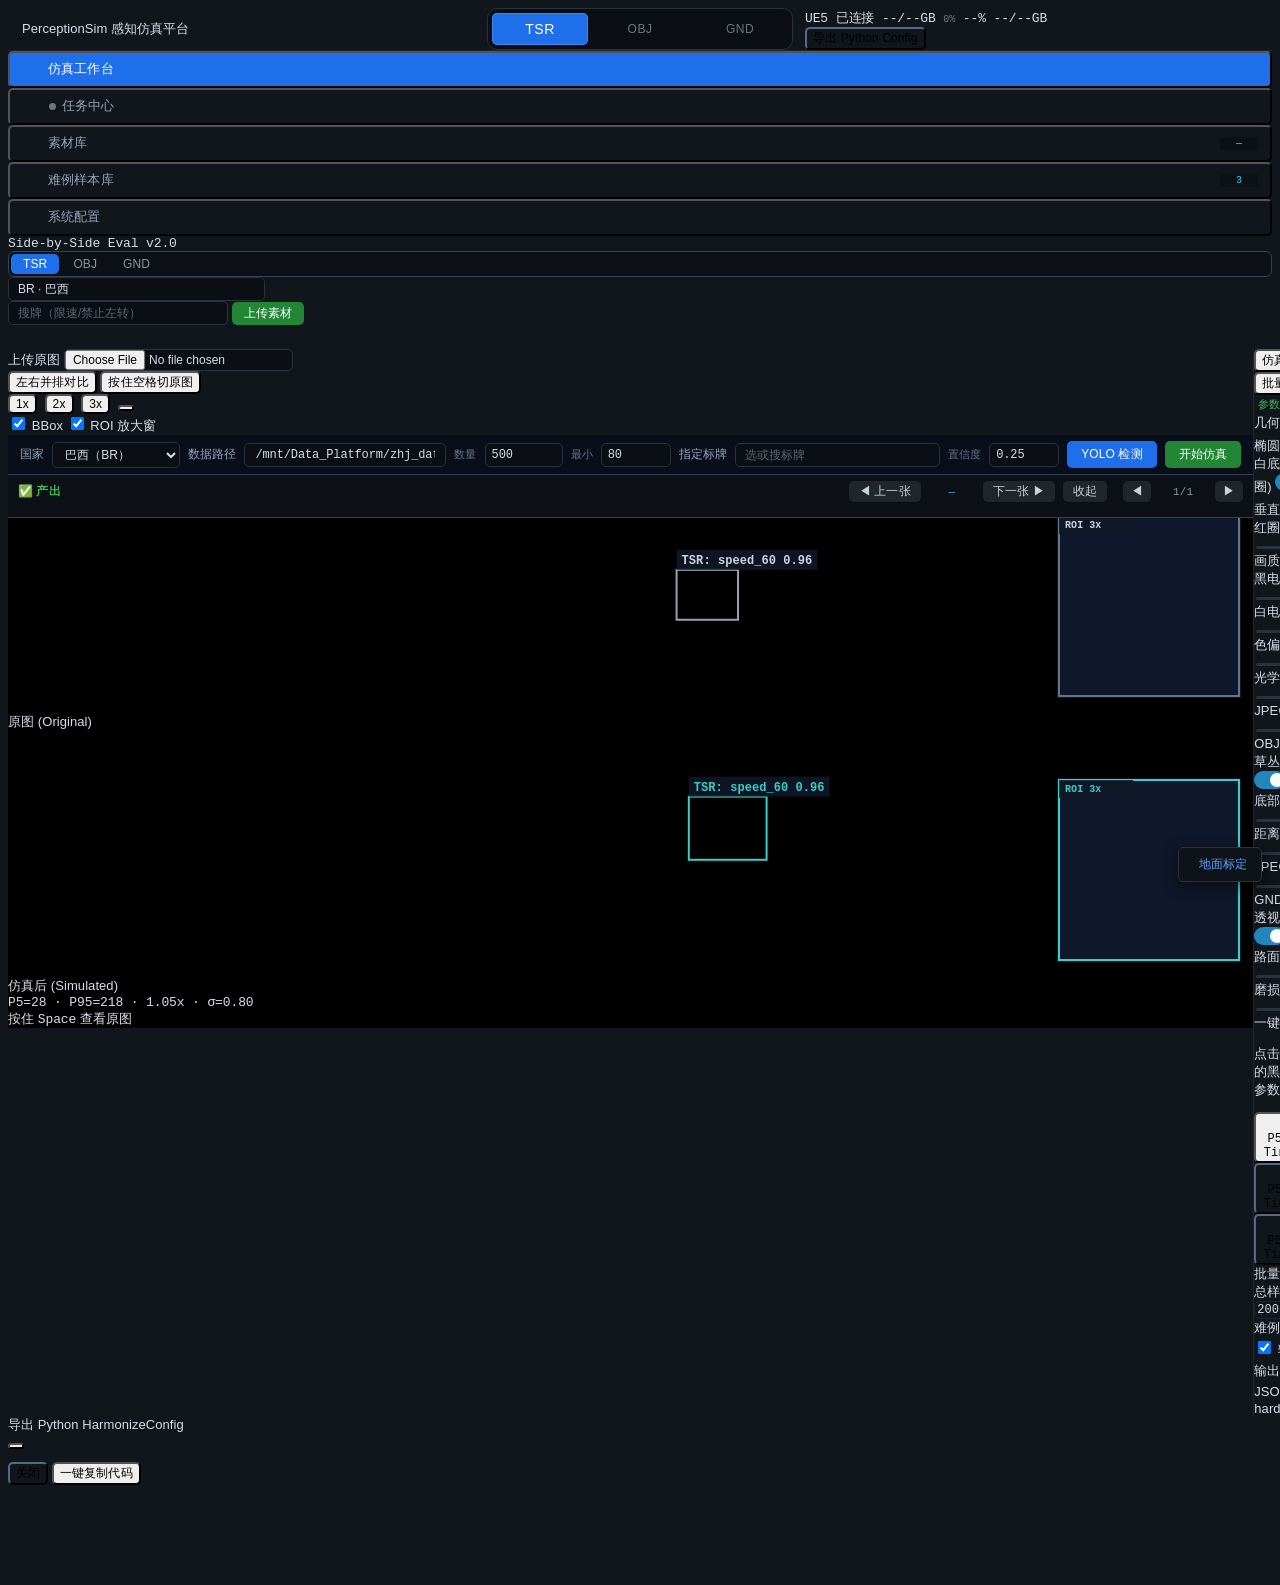
==== dashboard/index.html @ 081912da "﻿refactor: 三处整理 + OBJ 改 2.5D 精灵投影 + 9 项门禁 ## 关键架构变更：OBJ 放弃 UE 实时相机  UE 的 fov+pitch 参数化无法复现人工四点标定 H，实" ====
<!DOCTYPE html>
<html lang="zh-CN" class="dark">
<head>
  <meta charset="UTF-8">
  <meta name="viewport" content="width=device-width, initial-scale=1.0">
  <title>PerceptionSim 感知仿真平台</title>
  <script src="/static/tailwind.js"></script>
  <link rel="stylesheet" href="/static/tabler-icons.min.css">
  <script>
    tailwind.config = {
      darkMode: 'class',
      theme: {
        extend: {
          colors: {
            darkBg: '#111827',
            panelBg: '#1E293B',
            cardBg: '#0F172A',
            primary: '#0F4C81',
            primaryLight: '#2385BB',
            cyan: '#36CFC9',
          },
          fontFamily: {
            sans: ['Inter', 'system-ui', '-apple-system', 'sans-serif'],
            mono: ['JetBrains Mono', 'ui-monospace', 'SFMono-Regular', 'monospace'],
          }
        }
      }
    };
  </script>
  <style>
    body {
      background-color: #111827;
      color: #E2E8F0;
      font-family: 'Inter', system-ui, sans-serif;
    }
    .tabular-nums { font-variant-numeric: tabular-nums; }
    ::-webkit-scrollbar { width: 5px; height: 5px; }
    ::-webkit-scrollbar-track { background: transparent; }
    ::-webkit-scrollbar-thumb { background: #334155; border-radius: 9999px; }
    ::-webkit-scrollbar-thumb:hover { background: #475569; }

    /* Custom Range Slider */
    input[type="range"].sim-slider {
      -webkit-appearance: none;
      appearance: none;
      height: 4px;
      border-radius: 9999px;
      background: #334155;
      outline: none;
    }
    input[type="range"].sim-slider::-webkit-slider-thumb {
      -webkit-appearance: none;
      appearance: none;
      width: 13px;
      height: 13px;
      border-radius: 50%;
      background: #36CFC9;
      border: 2px solid #111827;
      cursor: pointer;
    }

    /* Custom Toggle Switch */
    .sim-toggle { position: relative; display: inline-flex; align-items: center; cursor: pointer; }
    .sim-toggle input { position: absolute; opacity: 0; width: 0; height: 0; }
    .sim-toggle-track {
      width: 32px; height: 18px; background: #334155; border-radius: 9999px;
      transition: background-color 0.15s ease; position: relative;
    }
    .sim-toggle-thumb {
      position: absolute; top: 2px; left: 2px; width: 14px; height: 14px;
      background: #F8FAFC; border-radius: 50%; transition: transform 0.15s ease;
    }
    .sim-toggle input:checked + .sim-toggle-track { background: #2385BB; }
    .sim-toggle input:checked + .sim-toggle-track .sim-toggle-thumb { transform: translateX(14px); }
    /* 呼吸灯：常态闪烁，亮度 + 光晕一起呼吸 */
  @keyframes hdrPulse {
    0%   { opacity: 1;    box-shadow: 0 0 0 0 rgba(63,185,80,.55); }
    50%  { opacity: .35;  box-shadow: 0 0 0 4px rgba(63,185,80,0); }
    100% { opacity: 1;    box-shadow: 0 0 0 0 rgba(63,185,80,.55); }
  }
  /* UE5 已连接用的绿色呼吸灯 */
  @keyframes hdrPulseGreen {
    0%   { opacity: 1;    box-shadow: 0 0 0 0 rgba(52,211,153,.6); }
    50%  { opacity: .4;   box-shadow: 0 0 0 4px rgba(52,211,153,0); }
    100% { opacity: 1;    box-shadow: 0 0 0 0 rgba(52,211,153,.6); }
  }
</style>
</head>
<body class="h-screen w-screen flex flex-col overflow-hidden text-[13px] select-none bg-darkBg">

  <!-- ==================== 1. TOP BAR (48px) ==================== -->
  <header class="h-14 shrink-0 z-20" style="display:grid;grid-template-columns:1fr auto 1fr;align-items:center;gap:12px;padding:0 14px;background:#11151C;border-bottom:1px solid #1F2630">
    <!-- Left: Logo -->
    <div class="flex items-center gap-2.5" style="flex-shrink:0">
      <div class="w-7 h-7 rounded-lg bg-primary flex items-center justify-center border border-primaryLight/40">
        <i class="ti ti-cube-3d-sphere text-cyan text-lg"></i>
      </div>
      <div class="flex items-center gap-2">
        <span class="font-semibold text-sm text-white tracking-tight">PerceptionSim</span>
        <span class="hidden sm:inline text-xs text-slate-400">感知仿真平台</span>
      </div>
    </div>

    <!-- Center: TSR / OBJ / GND（加大居中） -->
    <div style="justify-self:center;display:flex;align-items:center;
         background:#0B0E14;padding:4px;border-radius:10px;
         border:1px solid #2A323D;gap:4px">
      <button data-task="tsr" class="task-pill"
        style="padding:8px 32px;border-radius:7px;font-size:14px;font-weight:600;
               letter-spacing:.5px;background:#1F6FEB;color:#fff;border:0;
               cursor:pointer;transition:all .15s;min-width:96px;
               font-size:14px !important">TSR</button>
      <button data-task="obj" class="task-pill"
        style="padding:8px 32px;border-radius:7px;font-size:14px;font-weight:600;
               letter-spacing:.5px;background:transparent;color:#6E7681;border:0;
               cursor:pointer;transition:all .15s;min-width:96px">OBJ</button>
      <button data-task="gnd" class="task-pill"
        style="padding:8px 32px;border-radius:7px;font-size:14px;font-weight:600;
               letter-spacing:.5px;background:transparent;color:#6E7681;border:0;
               cursor:pointer;transition:all .15s;min-width:96px">GND</button>
    </div>

    <!-- Right: 引擎状态 + 导出 -->
    <div class="flex items-center gap-2" style="flex-shrink:0">
      <div class="hidden lg:flex items-center gap-2 px-2.5 py-1 rounded-md bg-darkBg border border-slate-700/80 text-xs font-mono tabular-nums text-slate-300">
        <span class="w-1.5 h-1.5 rounded-full bg-emerald-400" style="animation:hdrPulseGreen 1.6s ease-in-out infinite"></span>
        <span>UE5 已连接</span>
        <i class="ti ti-brand-nvidia" style="font-size:11px;color:#76b900"></i>
        <span id="hdrGpu" class="text-cyan" title="GPU 显存">--/--GB</span>
        <span id="hdrGpuPct" style="color:#6e7681;font-size:10px">0%</span>
        <i class="ti ti-cpu" style="font-size:11px;color:#8b949e"></i>
        <span id="hdrCpu" class="text-cyan" title="CPU">--%</span>
        <i class="ti ti-server" style="font-size:11px;color:#8b949e"></i>
        <span id="hdrRam" class="text-cyan" title="内存">--/--GB</span>
      </div>
      <button id="btnOpenConfigModal" class="px-2.5 py-1.5 rounded-md bg-darkBg hover:bg-slate-800 border border-slate-700 text-xs font-medium text-cyan flex items-center gap-1.5 transition">
        <i class="ti ti-code"></i>
        <span class="hidden sm:inline">导出 Python Config</span>
      </button>
    </div>
  </header>

  <!-- ==================== MAIN WORKSPACE ==================== -->
  <div class="flex-1 flex overflow-hidden">

    <!-- ==================== 2. LEFT NAV (180px) ==================== -->
    <aside id="leftNav" class="w-[200px] bg-panelBg border-r border-slate-700/80 flex flex-col shrink-0">
      <nav class="p-2 space-y-1 flex-1">
        <button data-nav="workbench" class="nav-item" style="display:flex;align-items:center;gap:10px;width:100%;padding:8px 12px;border-radius:8px;text-align:left;font-size:13px;font-weight:500;transition:background .12s;background:#1f6feb;color:#ffffff">
          <i class="ti ti-layout-columns" style="flex:0 0 16px;width:16px;text-align:center;font-size:15px"></i>
          <span style="flex:1 1 auto;min-width:0;overflow:hidden;text-overflow:ellipsis;white-space:nowrap">仿真工作台</span>
          <span style="flex:0 0 auto;min-width:28px"></span>
        </button>
        <button data-nav="library" class="nav-item" style="display:flex;align-items:center;gap:10px;width:100%;padding:8px 12px;border-radius:8px;text-align:left;font-size:13px;font-weight:500;transition:background .12s;background:transparent;color:#94a3b8">
          <i class="ti ti-library" style="flex:0 0 16px;width:16px;text-align:center;font-size:15px"></i>
          <span style="flex:1 1 auto;min-width:0;overflow:hidden;text-overflow:ellipsis;white-space:nowrap">素材库</span>
          <span id="libBadge" style="flex:0 0 auto;min-width:28px;text-align:center;font-size:10px;font-family:monospace;padding:1px 5px;border-radius:4px;background:#0d1117;color:#22D3EE">—</span>
        </button>
        <button data-nav="hardcase" class="nav-item" style="display:flex;align-items:center;gap:10px;width:100%;padding:8px 12px;border-radius:8px;text-align:left;font-size:13px;font-weight:500;transition:background .12s;background:transparent;color:#94a3b8">
          <i class="ti ti-photo-search" style="flex:0 0 16px;width:16px;text-align:center;font-size:15px"></i>
          <span style="flex:1 1 auto;min-width:0;overflow:hidden;text-overflow:ellipsis;white-space:nowrap">难例样本库</span>
          <span style="flex:0 0 auto;min-width:28px;text-align:center;font-size:10px;font-family:monospace;padding:1px 5px;border-radius:4px;background:#0d1117;color:#22D3EE">3</span>
        </button>
        <button data-nav="tasks" class="nav-item" style="display:flex;align-items:center;gap:10px;width:100%;padding:8px 12px;border-radius:8px;text-align:left;font-size:13px;font-weight:500;transition:background .12s;background:transparent;color:#94a3b8">
          <i class="ti ti-list-check" style="flex:0 0 16px;width:16px;text-align:center;font-size:15px"></i>
          <span style="flex:1 1 auto;min-width:0;overflow:hidden;text-overflow:ellipsis;white-space:nowrap">任务中心</span>
          <span style="flex:0 0 auto;min-width:28px;text-align:center;font-size:10px;font-family:monospace;padding:1px 5px;border-radius:4px;background:#0d1117;color:#22D3EE">3</span>
        </button>
        <button data-nav="settings" class="nav-item" style="display:flex;align-items:center;gap:10px;width:100%;padding:8px 12px;border-radius:8px;text-align:left;font-size:13px;font-weight:500;transition:background .12s;background:transparent;color:#94a3b8">
          <i class="ti ti-settings" style="flex:0 0 16px;width:16px;text-align:center;font-size:15px"></i>
          <span style="flex:1 1 auto;min-width:0;overflow:hidden;text-overflow:ellipsis;white-space:nowrap">系统配置</span>
          <span style="flex:0 0 auto;min-width:28px"></span>
        </button>
      
      <div class="p-3 border-t border-slate-700/80 text-[11px] font-mono text-slate-500">
        Side-by-Side Eval v2.0
      </div>
    </aside>

    <!-- ==================== 3. CENTER VIEWPORT CONTAINER ==================== -->
    <div class="flex-1 flex overflow-hidden min-w-0">

      <!-- ---------- VIEW: 仿真工作台 ---------- -->

    <!-- ==================== 素材库 ==================== -->
    <section id="view-library" class="hidden flex-1 overflow-hidden">
      <div class="flex h-full flex-col">
        <div class="flex-1 flex flex-col min-w-0">
          <div class="h-10 flex items-center gap-3 px-3 border-b border-slate-700/60 bg-panelBg">
            <!-- LIB-TABS 三类素材 -->
            <div id="libTabs" style="display:flex;gap:2px;background:#0d1117;border:1px solid #334155;border-radius:6px;padding:2px">
              <button data-lt="tsr" style="padding:3px 12px;border-radius:4px;font-size:11.5px;background:#1f6feb;color:#fff;border:0;cursor:pointer">TSR</button>
              <button data-lt="obj" style="padding:3px 12px;border-radius:4px;font-size:11.5px;background:transparent;color:#8b949e;border:0;cursor:pointer">OBJ</button>
              <button data-lt="gnd" style="padding:3px 12px;border-radius:4px;font-size:11.5px;background:transparent;color:#8b949e;border:0;cursor:pointer">GND</button>
            </div>
            <span id="libCur" style="display:none"></span>
            <!-- 国家：可输入 + 可选的下拉（combobox） -->
            <div id="libCountryBox" style="position:relative">
              <input id="libCountrySearch" autocomplete="off" placeholder="选或搜国家"
                     style="width:220px;background:#090E1A;border:1px solid #334155;color:#e2e8f0;
                            border-radius:6px;padding:4px 26px 4px 9px;font-size:11.5px;outline:none">
              <i class="ti ti-chevron-down" style="position:absolute;right:8px;top:7px;font-size:11px;
                 color:#6e7681;cursor:pointer"></i>
              <div id="libCountryPanel" style="display:none;position:absolute;top:100%;left:0;
                   margin-top:4px;width:300px;max-height:340px;overflow-y:auto;z-index:9999;
                   background:#0d1117;border:1px solid #30363d;border-radius:8px;
                   box-shadow:0 10px 30px rgba(0,0,0,.75)"></div>
            </div>
            <span id="libCount" class="text-[11px] text-slate-500"></span>
            <input id="libClassSearch" placeholder="搜牌（限速/禁止左转）" autocomplete="off"
                   style="margin-left:auto;width:200px;background:#090E1A;border:1px solid #334155;
                          color:#e2e8f0;border-radius:6px;padding:4px 9px;font-size:11.5px;outline:none">
            
            <button id="libUpload" style="margin-left:auto;padding:3px 12px;border-radius:6px;font-size:11.5px;background:#238636;color:#fff;border:0;cursor:pointer">上传素材</button>
          </div>
          <div id="libClasses" style="flex:1;min-height:0;overflow-y:auto;flex:1;overflow-y:auto;padding:12px;display:grid;grid-template-columns:repeat(auto-fill,minmax(140px,1fr));grid-auto-rows:160px;gap:10px;align-content:start;min-height:0"></div>
        </div>
      </div>
    </section>

<section id="view-workbench" class="view-pane flex-1 flex overflow-hidden min-w-0">
        <div class="flex-1 flex flex-col overflow-hidden min-w-0">

          <!-- Viewport Toolbar -->
          <div class="min-h-[42px] px-3 py-1.5 bg-panelBg border-b border-slate-700/80 flex flex-wrap items-center gap-2 shrink-0 text-xs">
            <!-- Upload + Built-in Demo Switcher -->
            <label class="px-2.5 py-1 rounded-md bg-darkBg hover:bg-slate-800 border border-slate-700 text-slate-200 cursor-pointer flex items-center gap-1.5 transition">
              <i class="ti ti-upload text-cyan"></i>
              <span>上传原图</span>
              <input id="fileInput" type="file" accept="image/*" class="hidden">
            </label>

            <div class="w-px h-4 bg-slate-700 hidden md:block"></div>

            <!-- Compare Mode Toggle -->
            <div class="flex items-center bg-darkBg p-0.5 rounded-md border border-slate-700">
              <button data-cmode="side" class="cmode-btn px-2 py-0.5 rounded text-[11px] font-medium bg-primaryLight text-white transition">左右并排对比</button>
              <button data-cmode="space" class="cmode-btn px-2 py-0.5 rounded text-[11px] font-medium text-slate-400 hover:text-white transition" title="单图全屏，按住空格键瞬间切回原图">按住空格切原图</button>
            </div>

            <!-- Sync Zoom Controls -->
            <div class="flex items-center bg-darkBg p-0.5 rounded-md border border-slate-700 font-mono">
              <button data-zoom="1" class="zoom-btn px-2 py-0.5 rounded text-[11px] bg-slate-700 text-white transition">1x</button>
              <button data-zoom="2" class="zoom-btn px-2 py-0.5 rounded text-[11px] text-slate-400 hover:text-white transition">2x</button>
              <button data-zoom="3" class="zoom-btn px-2 py-0.5 rounded text-[11px] text-slate-400 hover:text-white transition">3x</button>
              <button id="btnResetView" class="px-1.5 py-0.5 rounded text-[11px] text-slate-400 hover:text-cyan transition" title="重置视角"><i class="ti ti-focus-centered"></i></button>
            </div>

            <!-- Overlays -->
            <label class="flex items-center gap-1 cursor-pointer text-slate-300 hover:text-white">
              <input id="chkBbox" type="checkbox" checked class="accent-cyan"> BBox
            </label>
            <label class="flex items-center gap-1 cursor-pointer text-slate-300 hover:text-white">
              <input id="chkRoi" type="checkbox" checked class="accent-cyan"> ROI 放大窗
            </label>

            <div class="flex-1"></div>

            <!-- Actions -->
            
            
          </div>

          <!-- ===== YOLO 自动遍历条 ===== -->
          <div id="yoloBar" style="display:flex;align-items:center;gap:8px;
               padding:6px 12px;background:#090E1A;border-bottom:1px solid #334155;
               font-size:12px;flex-shrink:0">
            <span style="color:#94a3b8;white-space:nowrap">国家</span>
            <select id="yCountry" style="background:#0d1117;border:1px solid #334155;color:#e2e8f0;
                    border-radius:6px;padding:4px 8px;font-size:12px">
              <option value="BR">巴西（BR）</option>
              <option value="AR">阿根廷（AR）</option>
              <option value="CL">智利（CL）</option>
              <option value="CO">哥伦比亚（CO）</option>
              <option value="PE">秘鲁（PE）</option>
              <option value="UY">乌拉圭（UY）</option>
              <option value="PY">巴拉圭（PY）</option>
              <option value="EC">厄瓜多尔（EC）</option>
              <option value="BO">玻利维亚（BO）</option>
              <option value="VE">委内瑞拉（VE）</option>
            </select>
            <span style="color:#94a3b8;white-space:nowrap">数据路径</span>
            <input id="yRoot" value="/mnt/Data_Platform/zhj_datamining/test/projects/Oversea_南美/images"
                   style="flex:1;min-width:180px;background:#0d1117;border:1px solid #334155;
                          color:#e2e8f0;border-radius:6px;padding:4px 10px;font-size:12px;outline:none">
                        <span style="color:#64748b;font-size:11px;white-space:nowrap">数量</span>
            <input id="yLimit" type="number" value="500" min="1" max="100000"
                   style="width:64px;background:#0d1117;border:1px solid #334155;color:#e2e8f0;
                          border-radius:6px;padding:4px 6px;font-size:12px;outline:none"
                   title="最多产出多少张">
            <span style="color:#64748b;font-size:11px;white-space:nowrap">最小</span>
            <input id="yMinSign" type="number" value="80" min="10" max="300"
                   style="width:56px;background:#0d1117;border:1px solid #334155;color:#e2e8f0;
                          border-radius:6px;padding:4px 6px;font-size:12px;outline:none"
                   title="标牌最小像素边（小于此值跳过）">
            <span style="color:#94a3b8;white-space:nowrap">指定标牌</span>
            <div id="pinBox" style="position:relative">
              <input id="pinInput" autocomplete="off" placeholder="选或搜标牌"
                     style="width:170px;background:#090E1A;border:1px solid #334155;color:#e2e8f0;
                            border-radius:6px;padding:4px 24px 4px 9px;font-size:11.5px;outline:none">
              <i class="ti ti-chevron-down" style="position:absolute;right:7px;top:7px;font-size:11px;
                 color:#6e7681;cursor:pointer"></i>
              <div id="pinPanel" style="display:none;position:absolute;top:100%;left:0;margin-top:4px;
                   width:320px;max-height:320px;overflow-y:auto;z-index:9999;background:#0d1117;
                   border:1px solid #30363d;border-radius:8px;box-shadow:0 10px 30px rgba(0,0,0,.75)"></div>
            </div>
            <span id="pinSlot" style="display:none;align-items:center;gap:5px;background:#1a3050;border:1px solid #2f5fb3;border-radius:6px;padding:3px 8px;white-space:nowrap;font-size:10.5px"><span style="color:#8fb8ff">指定标牌</span><img id="pinThumb" style="width:18px;height:18px;object-fit:contain;background:#090E1A;border-radius:3px"><span id="pinName" style="color:#8fb8ff;font-family:monospace"></span><button id="pinClear" style="background:none;border:0;color:#f87171;cursor:pointer;font-size:13px;padding:0 2px" title="取消指定">&#215;</button></span>
            <span style="color:#64748b;font-size:11px;white-space:nowrap">置信度</span>
            <input id="yConf" type="number" value="0.25" min="0.05" max="0.95" step="0.05"
                   style="width:56px;background:#0d1117;border:1px solid #334155;color:#e2e8f0;
                          border-radius:6px;padding:4px 6px;font-size:12px;outline:none"
                   title="YOLO 置信度阈值">
            <button id="yDetect" style="background:#1f6feb;color:#fff;border:0;border-radius:6px;padding:5px 14px;font-size:12px;cursor:pointer;white-space:nowrap" title="先只检测，不仿真">YOLO 检测</button>
            <button id="yScan" style="background:#238636;color:#fff;border:0;border-radius:6px;padding:5px 14px;font-size:12px;cursor:pointer;white-space:nowrap" title="对检测结果做仿真">开始仿真</button>
            <!-- 进度与状态已移到顶部栏 hdrTask，此处仅保留隐藏元素供 JS 读写 -->
            <div id="yProg" style="display:none"></div>
            <span id="yStat" style="display:none">待开始</span>
          </div>

                    <!-- ===== 遍历产出结果条 ===== -->
          <div id="walkResult" style="flex-shrink:0;background:#0d1117;
               border-bottom:1px solid #334155;padding:6px 10px">
            <div style="display:flex;align-items:center;gap:8px;margin-bottom:5px">
              <span style="color:#3fb950;font-size:12px;font-weight:600">✅ 产出</span>
              <span id="wrCount" style="color:#8b949e;font-size:11px"></span>
              <span style="flex:1"></span>
              <button id="wrPrev" title="上一张 (←)" style="background:#21262d;color:#c9d1d9;border:0;
                      border-radius:4px;padding:2px 10px;font-size:11px;cursor:pointer">&#9664; 上一张</button>
              <span id="wrPos" style="color:#58a6ff;font-size:11px;font-family:monospace;min-width:46px;text-align:center">&#8212;</span>
              <button id="wrNext" title="下一张 (→)" style="background:#21262d;color:#c9d1d9;border:0;
                      border-radius:4px;padding:2px 10px;font-size:11px;cursor:pointer">下一张 &#9654;</button>
              <button id="wrFold" style="background:#21262d;color:#c9d1d9;border:0;
                      border-radius:4px;padding:2px 10px;font-size:11px;cursor:pointer">收起</button>
            </div>
            <div id="wrList" style="display:flex;gap:6px;overflow-x:auto;padding-bottom:4px"></div>
          </div>

          <!-- Dual Side-by-Side Canvas Viewport -->
          <div id="dualViewport" class="flex-1 flex bg-black overflow-hidden relative" style="min-height:0;min-width:0;height:100%">
            <!-- Left Panel: Original -->
            <div id="paneOrig" style="background:#000" class="flex-1 relative overflow-hidden cursor-grab active:cursor-grabbing" style="min-width:0;min-height:0">
              <canvas id="canvasOrig" class="block w-full h-full"></canvas>
              <div class="pointer-events-none absolute top-2.5 left-2.5 px-2.5 py-1 rounded bg-darkBg/85 backdrop-blur border border-slate-700 text-[11px] font-medium text-slate-200 flex items-center gap-1.5">
                <span class="w-1.5 h-1.5 rounded-full bg-slate-400"></span>
                <span>原图 (Original)</span>
              </div>
              <div id="coordOrig" class="pointer-events-none hidden absolute bottom-2.5 left-2.5 px-2 py-0.5 rounded bg-darkBg/85 border border-slate-700 text-[10px] font-mono text-cyan tabular-nums"></div>
            </div>

            <!-- 2px Dark Divider -->
            <div id="paneDivider" class="w-[2px] bg-slate-800 shrink-0 z-10"></div>

            <!-- Right Panel: Simulated -->
            <div id="paneSim" style="background:#000" class="flex-1 relative overflow-hidden cursor-grab active:cursor-grabbing" style="min-width:0;min-height:0">
              <canvas id="canvasSim" class="block w-full h-full"></canvas>
              <div id="badgeSim" class="pointer-events-none absolute top-2.5 left-2.5 px-2.5 py-1 rounded bg-primary/90 backdrop-blur border border-cyan/40 text-[11px] font-medium text-white flex items-center gap-1.5">
                <span class="w-1.5 h-1.5 rounded-full bg-cyan"></span>
                <span id="badgeSimText">仿真后 (Simulated)</span>
              </div>
              <div id="hudMetrics" class="pointer-events-none absolute top-2.5 right-2.5 px-2.5 py-1 rounded bg-darkBg/85 backdrop-blur border border-slate-700 text-[11px] font-mono text-cyan tabular-nums"></div>
              <div id="coordSim" class="pointer-events-none hidden absolute bottom-2.5 left-2.5 px-2 py-0.5 rounded bg-darkBg/85 border border-slate-700 text-[10px] font-mono text-cyan tabular-nums"></div>
              <div id="spaceHint" class="pointer-events-none hidden absolute bottom-2.5 right-2.5 px-2.5 py-1 rounded bg-darkBg/85 border border-slate-700 text-[11px] text-slate-300">
                按住 <kbd class="px-1.5 py-0.5 rounded bg-slate-700 font-mono text-cyan">Space</kbd> 查看原图
              </div>
            </div>
          </div>

        </div>

        <!-- ==================== 4. RIGHT PROPERTY PANEL (300px) ==================== -->
        <aside id="rightPanel" class="w-[300px] bg-panelBg border-l border-slate-700/80 flex flex-col shrink-0 overflow-hidden">
          <!-- 3 Tabs -->
          <div class="grid grid-cols-3 border-b border-slate-700/80 text-xs font-medium shrink-0">
            <button data-ptab="params" class="ptab-btn py-2.5 border-b-2 border-cyan text-white bg-darkBg/40 transition">仿真参数</button>
            <button data-ptab="env" class="ptab-btn py-2.5 border-b-2 border-transparent text-slate-400 hover:text-slate-200 transition">场景环境</button>
            <button data-ptab="batch" class="ptab-btn py-2.5 border-b-2 border-transparent text-slate-400 hover:text-slate-200 transition">批量输出</button>
          </div>

          <div class="flex-1 overflow-y-auto p-3 space-y-3">
        <div id="paramStatus" style="font-size:11px;color:#3fb950;padding:2px 4px;font-family:monospace">参数就绪</div>

            <!-- TAB 1: 仿真参数 -->
            <div id="ptab-params" class="ptab-pane space-y-3">

              <!-- TSR Controls -->
              <div id="ctrl-tsr" class="space-y-3">
                <div class="p-3 rounded-lg bg-darkBg/70 border border-slate-700/80 space-y-2.5">
                  <div class="text-[11px] font-semibold text-cyan uppercase tracking-wider">几何贴合与门禁</div>
                  <div class="flex items-center justify-between">
                    <span class="text-xs text-slate-200">椭圆透视拟合</span>
                    <label class="sim-toggle"><input id="tsrEllipse" type="checkbox" checked><span class="sim-toggle-track"><span class="sim-toggle-thumb"></span></span></label>
                  </div>
                  <div class="flex items-center justify-between">
                    <span class="text-xs text-slate-200">白底板安全擦除 (防双红圈)</span>
                    <label class="sim-toggle"><input id="tsrSafeErase" type="checkbox" checked><span class="sim-toggle-track"><span class="sim-toggle-thumb"></span></span></label>
                  </div>
                  <div class="flex items-center justify-between">
                    <span class="text-xs text-slate-200">垂直双牌门禁拦截</span>
                    <label class="sim-toggle"><input id="tsrDoubleGate" type="checkbox" checked><span class="sim-toggle-track"><span class="sim-toggle-thumb"></span></span></label>
                  </div>
                  <div class="pt-1">
                    <div class="flex justify-between text-xs mb-1">
                      <span class="text-slate-300">红圈过覆盖倍率</span>
                      <span id="vTsrOvercover" class="font-mono text-cyan tabular-nums">1.05x</span>
                    </div>
                    <input id="tsrOvercover" type="range" min="1.00" max="1.12" step="0.01" value="1.05" class="w-full sim-slider">
                  </div>
                </div>

                <div class="p-3 rounded-lg bg-darkBg/70 border border-slate-700/80 space-y-3">
                  <div class="text-[11px] font-semibold text-cyan uppercase tracking-wider">画质退化对齐</div>
                  <div>
                    <div class="flex justify-between text-xs mb-1">
                      <span class="text-slate-300">黑电平下限 (P5)</span>
                      <span id="vTsrBlackP5" class="font-mono text-cyan tabular-nums">28</span>
                    </div>
                    <input id="tsrBlackP5" type="range" min="0" max="60" step="1" value="28" class="w-full sim-slider">
                  </div>
                  <div>
                    <div class="flex justify-between text-xs mb-1">
                      <span class="text-slate-300">白电平上限 (P95)</span>
                      <span id="vTsrWhiteP95" class="font-mono text-cyan tabular-nums">218</span>
                    </div>
                    <input id="tsrWhiteP95" type="range" min="140" max="255" step="1" value="218" class="w-full sim-slider">
                  </div>
                  <div>
                    <div class="flex justify-between text-xs mb-1">
                      <span class="text-slate-300">色偏混入权重</span>
                      <span id="vTsrTint" class="font-mono text-cyan tabular-nums">0.20</span>
                    </div>
                    <input id="tsrTint" type="range" min="0" max="0.45" step="0.01" value="0.20" class="w-full sim-slider">
                  </div>
                  <div>
                    <div class="flex justify-between text-xs mb-1">
                      <span class="text-slate-300">光学模糊 σ</span>
                      <span id="vTsrBlur" class="font-mono text-cyan tabular-nums">0.80</span>
                    </div>
                    <input id="tsrBlur" type="range" min="0" max="1.6" step="0.05" value="0.80" class="w-full sim-slider">
                  </div>
                  <div>
                    <div class="flex justify-between text-xs mb-1">
                      <span class="text-slate-300">JPEG 压缩质量</span>
                      <span id="vTsrJpeg" class="font-mono text-cyan tabular-nums">76</span>
                    </div>
                    <input id="tsrJpeg" type="range" min="50" max="100" step="1" value="76" class="w-full sim-slider">
                  </div>
                </div>
              </div>

              <!-- OBJ Controls -->
              <div id="ctrl-obj" class="hidden space-y-3">
                <div class="p-3 rounded-lg bg-darkBg/70 border border-slate-700/80 space-y-3">
                  <div class="text-[11px] font-semibold text-cyan uppercase tracking-wider">OBJ 接地与融合</div>
                  <div class="flex items-center justify-between">
                    <span class="text-xs text-slate-200">草丛/边缘遮挡融合 (ExG)</span>
                    <label class="sim-toggle"><input id="objGrass" type="checkbox" checked><span class="sim-toggle-track"><span class="sim-toggle-thumb"></span></span></label>
                  </div>
                  <div>
                    <div class="flex justify-between text-xs mb-1">
                      <span class="text-slate-300">底部接触 AO 强度</span>
                      <span id="vObjAo" class="font-mono text-cyan tabular-nums">0.18</span>
                    </div>
                    <input id="objAo" type="range" min="0" max="0.35" step="0.01" value="0.18" class="w-full sim-slider">
                  </div>
                  <div>
                    <div class="flex justify-between text-xs mb-1">
                      <span class="text-slate-300">距离自适应模糊 σ</span>
                      <span id="vObjBlur" class="font-mono text-cyan tabular-nums">1.05</span>
                    </div>
                    <input id="objBlur" type="range" min="0.4" max="1.8" step="0.05" value="1.05" class="w-full sim-slider">
                  </div>
                  <div>
                    <div class="flex justify-between text-xs mb-1">
                      <span class="text-slate-300">JPEG 压缩质量</span>
                      <span id="vObjJpeg" class="font-mono text-cyan tabular-nums">72</span>
                    </div>
                    <input id="objJpeg" type="range" min="50" max="100" step="1" value="72" class="w-full sim-slider">
                  </div>
                </div>
              </div>

              <!-- GND Controls -->
              <div id="ctrl-gnd" class="hidden space-y-3">
                <div class="p-3 rounded-lg bg-darkBg/70 border border-slate-700/80 space-y-3">
                  <div class="text-[11px] font-semibold text-cyan uppercase tracking-wider">GND合成</div>
                  <div class="flex items-center justify-between">
                    <span class="text-xs text-slate-200">透视校正 (Homography)</span>
                    <label class="sim-toggle"><input id="gndPersp" type="checkbox" checked><span class="sim-toggle-track"><span class="sim-toggle-thumb"></span></span></label>
                  </div>
                  <div>
                    <div class="flex justify-between text-xs mb-1">
                      <span class="text-slate-300">路面纹理混合权重</span>
                      <span id="vGndTex" class="font-mono text-cyan tabular-nums">0.45</span>
                    </div>
                    <input id="gndTex" type="range" min="0" max="1.0" step="0.05" value="0.45" class="w-full sim-slider">
                  </div>
                  <div>
                    <div class="flex justify-between text-xs mb-1">
                      <span class="text-slate-300">磨损 / 裂缝叠加</span>
                      <span id="vGndWear" class="font-mono text-cyan tabular-nums">0.35</span>
                    </div>
                    <input id="gndWear" type="range" min="0" max="1.0" step="0.05" value="0.35" class="w-full sim-slider">
                  </div>
                </div>
              </div>
            </div>

            <!-- TAB 2: 场景环境预设 -->
            <div id="ptab-env" class="ptab-pane hidden space-y-3">
              <div class="p-3 rounded-lg bg-darkBg/70 border border-slate-700/80 space-y-2.5">
                <div class="text-[11px] font-semibold text-cyan uppercase tracking-wider">一键天气/光照预设</div>
                <p class="text-[11px] text-slate-400">点击预设将自动填充推荐的黑白电平、色偏与压缩参数。</p>

                <button data-preset="rainy" class="preset-btn w-full p-2.5 rounded-lg bg-primary/25 border border-primaryLight text-left transition">
                  <div class="flex items-center justify-between">
                    <span class="font-medium text-white flex items-center gap-1.5"><i class="ti ti-cloud-rain text-cyan"></i> 阴雨 / 多云</span>
                    <span class="text-[10px] font-mono text-cyan">当前</span>
                  </div>
                  <div class="text-[11px] font-mono text-slate-400 mt-1">P5=28 · P95=218 · Tint=0.20 · JPG=76</div>
                </button>

                <button data-preset="sunny" class="preset-btn w-full p-2.5 rounded-lg bg-panelBg border border-slate-700 hover:border-slate-500 text-left transition">
                  <div class="flex items-center justify-between">
                    <span class="font-medium text-slate-200 flex items-center gap-1.5"><i class="ti ti-sun text-amber-400"></i> 晴天强光</span>
                  </div>
                  <div class="text-[11px] font-mono text-slate-400 mt-1">P5=14 · P95=242 · Tint=0.12 · JPG=84</div>
                </button>

                <button data-preset="night" class="preset-btn w-full p-2.5 rounded-lg bg-panelBg border border-slate-700 hover:border-slate-500 text-left transition">
                  <div class="flex items-center justify-between">
                    <span class="font-medium text-slate-200 flex items-center gap-1.5"><i class="ti ti-moon-stars text-indigo-400"></i> 夜间低照</span>
                  </div>
                  <div class="text-[11px] font-mono text-slate-400 mt-1">P5=18 · P95=175 · Tint=0.28 · JPG=66</div>
                </button>
              </div>
            </div>

            <!-- TAB 3: 批量输出 -->
            <div id="ptab-batch" class="ptab-pane hidden space-y-3">
              <div class="p-3 rounded-lg bg-darkBg/70 border border-slate-700/80 space-y-3">
                <div class="text-[11px] font-semibold text-cyan uppercase tracking-wider">批量生成配置</div>
                <div class="grid grid-cols-2 gap-2.5">
                  <div>
                    <label class="text-[11px] text-slate-400">总样本数</label>
                    <input id="batchTotal" type="number" value="200" min="10" class="mt-1 w-full bg-panelBg border border-slate-700 rounded px-2 py-1 text-xs font-mono text-white outline-none focus:border-cyan">
                  </div>
                  <div>
                    <label class="text-[11px] text-slate-400">难例占比 %</label>
                    <input id="batchHard" type="number" value="30" min="0" max="100" class="mt-1 w-full bg-panelBg border border-slate-700 rounded px-2 py-1 text-xs font-mono text-white outline-none focus:border-cyan">
                  </div>
                </div>
                <div class="pt-2 border-t border-slate-700/80 space-y-1.5 text-xs text-slate-300">
                  <label class="flex items-center gap-2 cursor-pointer"><input id="outPng" type="checkbox" checked class="accent-cyan"> 输出 PNG 图像</label>
                  <label class="flex items-center gap-2 cursor-pointer"><input id="outXml" type="checkbox" checked class="accent-cyan"> 输出 VOC XML</label>
                  <label class="flex items-center gap-2 cursor-pointer"><input id="outJson" type="checkbox" checked class="accent-cyan"> 输出 JSON 真值</label>
                  <label class="flex items-center gap-2 cursor-pointer"><input id="outCsv" type="checkbox" checked class="accent-cyan"> 输出 hardcase.csv</label>
                </div>
              </div>
            </div>

          </div>
        </aside>
      </section>

      <!-- ---------- VIEW: 难例样本库 ---------- -->
      <section id="view-hardcase" class="view-pane hidden flex-1 overflow-y-auto p-6 bg-darkBg">
        <div class="max-w-5xl mx-auto space-y-4">
          <div class="flex items-center justify-between">
            <h2 class="text-base font-semibold text-white">难例样本库 (Gate 4 质检)</h2>
            <span class="text-xs font-mono text-slate-400">点击卡片可一键载入工作台对比</span>
          </div>
          <div class="grid grid-cols-1 md:grid-cols-3 gap-4">
            <div data-load-demo="rain60" class="hc-card cursor-pointer p-4 rounded-lg bg-panelBg border border-slate-700 hover:border-cyan transition space-y-2">
              <div class="flex items-center justify-between">
                <span class="font-medium text-white">阴雨 60 限速牌</span>
                <span class="px-2 py-0.5 rounded text-[10px] font-mono bg-emerald-500/15 text-emerald-400">PASS 87.4%</span>
              </div>
              <p class="text-xs text-slate-400">树干暗部背景下的黑电平 P5 对齐与白底灰雾融合案例。</p>
            </div>
            <div data-load-demo="termino" class="hc-card cursor-pointer p-4 rounded-lg bg-panelBg border border-slate-700 hover:border-cyan transition space-y-2">
              <div class="flex items-center justify-between">
                <span class="font-medium text-white">晴天方底板复合牌 (Término)</span>
                <span class="px-2 py-0.5 rounded text-[10px] font-mono bg-cyan/15 text-cyan">安全擦除</span>
              </div>
              <p class="text-xs text-slate-400">验证椭圆透视拟合 + 白底板安全擦除，彻底消除套娃双红圈。</p>
            </div>
            <div class="p-4 rounded-lg bg-panelBg border border-slate-700/80 space-y-2">
              <div class="flex items-center justify-between">
                <span class="font-medium text-white">方底板双牌 (100+80)</span>
                <span class="px-2 py-0.5 rounded text-[10px] font-mono bg-amber-500/15 text-amber-400">门禁拦截</span>
              </div>
              <p class="text-xs text-slate-400">垂直邻域红像素 > 25%，由双牌门禁自动过滤，避免上方原牌残影。</p>
            </div>
          </div>
        </div>
      </section>

      <!-- ---------- VIEW: 任务中心 ---------- -->
      <section id="view-tasks" class="view-pane hidden flex-1 overflow-y-auto p-6 bg-darkBg">
        <div class="max-w-5xl mx-auto space-y-4">
          <div class="flex items-center justify-between">
            <h2 class="text-base font-semibold text-white">任务中心</h2>
            <button id="btnAddTask" class="px-3 py-1.5 rounded-md bg-primary hover:bg-primaryLight text-xs font-medium text-white flex items-center gap-1 transition">
              <i class="ti ti-plus"></i> 新建任务
            </button>
          </div>
          <div class="rounded-lg bg-panelBg border border-slate-700 overflow-hidden">
            <table class="w-full text-left border-collapse text-xs">
              <thead>
                <tr class="border-b border-slate-700 bg-darkBg/60 text-slate-400 font-mono">
                  <th class="py-2.5 px-4">任务名称</th>
                  <th class="py-2.5 px-4">模式</th>
                  <th class="py-2.5 px-4">进度</th>
                  <th class="py-2.5 px-4">Gate 4 通过率</th>
                  <th class="py-2.5 px-4">状态</th>
                </tr>
              </thead>
              <tbody id="taskTableBody" class="divide-y divide-slate-700/70"></tbody>
            </table>
          </div>
        </div>
      </section>

      <!-- ---------- VIEW: 系统配置 ---------- -->
      <section id="view-settings" class="view-pane hidden flex-1 overflow-y-auto p-6 bg-darkBg">
        <div class="max-w-xl mx-auto space-y-4">
          <h2 class="text-base font-semibold text-white">系统与引擎配置</h2>
          <div class="rounded-lg bg-panelBg border border-slate-700 p-5 space-y-4 text-xs">
            <div>
              <label class="text-slate-300">FastAPI 后端地址</label>
              <input type="text" value="" class="mt-1.5 w-full bg-darkBg border border-slate-700 rounded px-3 py-2 font-mono text-white outline-none focus:border-cyan">
            </div>
            <div>
              <label class="text-slate-300">默认输出目录</label>
              <input type="text" value="/data/perceptionsim/output" class="mt-1.5 w-full bg-darkBg border border-slate-700 rounded px-3 py-2 font-mono text-white outline-none focus:border-cyan">
            </div>
            <div class="pt-1 flex justify-end">
              <button id="btnSaveSys" class="px-4 py-1.5 rounded bg-primary hover:bg-primaryLight text-white font-medium transition">保存配置</button>
            </div>
          </div>
        </div>
      </section>

    </div>
  </div>

  <!-- ==================== EXPORT PYTHON CONFIG MODAL ==================== -->
  <div id="configModal" class="hidden fixed inset-0 z-50 bg-black/70 backdrop-blur-sm flex items-center justify-center p-4">
    <div class="w-full max-w-xl rounded-xl bg-panelBg border border-slate-700 shadow-2xl overflow-hidden flex flex-col">
      <div class="px-4 py-3 border-b border-slate-700 flex items-center justify-between">
        <div class="flex items-center gap-2 font-semibold text-white text-sm">
          <i class="ti ti-code text-cyan"></i>
          <span>导出 Python HarmonizeConfig</span>
        </div>
        <button id="btnCloseModal" class="text-slate-400 hover:text-white"><i class="ti ti-x text-lg"></i></button>
      </div>
      <div class="p-4 bg-darkBg">
        <pre id="configCodePre" class="text-xs font-mono text-cyan leading-relaxed overflow-x-auto select-text"></pre>
      </div>
      <div class="px-4 py-3 border-t border-slate-700 flex items-center justify-end gap-2">
        <button id="btnCloseModal2" class="px-3 py-1.5 rounded-md bg-darkBg hover:bg-slate-800 border border-slate-700 text-xs text-slate-300">关闭</button>
        <button id="btnCopyCode" class="px-3.5 py-1.5 rounded-md bg-primary hover:bg-primaryLight text-xs font-medium text-white flex items-center gap-1.5">
          <i class="ti ti-copy"></i> 一键复制代码
        </button>
      </div>
    </div>
  </div>

  <!-- Toast Container -->
  <div id="toastBox" class="fixed bottom-10 right-4 z-50 flex flex-col gap-2 pointer-events-none"></div>

  <script>
    (function () {
      'use strict';

      // ==================== APPLICATION STATE ====================
      const state = {
        task: 'tsr',           // 'tsr' | 'obj' | 'gnd'
        nav: 'workbench',
        demo: 'rain60',        // 'rain60' | 'termino' | 'upload'
        compareMode: 'side',   // 'side' | 'space'
        spacePressed: false,
        demoMode: false,

        // Viewport Sync Transform
        zoom: 1,
        panX: 0,
        panY: 0,
        dragging: false,
        dragStartX: 0,
        dragStartY: 0,
        hoverNormX: null,      // [0..1] synchronized crosshair
        hoverNormY: null,

        showBbox: true,
        showRoi: true,
        uploadedImg: null,
        preset: 'rainy',

        // Parameters
        tsr: {
          ellipse: true,
          safeErase: true,
          doubleGate: true,
          overcover: 1.05,
          blackP5: 28,
          whiteP95: 218,
          tint: 0.20,
          blur: 0.80,
          jpeg: 76
        },
        obj: { grass: true, ao: 0.18, blur: 1.05, jpeg: 72 },
        gnd: { persp: true, tex: 0.45, wear: 0.35 },

        tasks: [
          { name: '阴雨 60 限速牌黑电平对齐 (200帧)', mode: 'TSR', progress: 100, gate4: '87.4%', status: '已完成' },
          { name: '方底板复合牌安全擦除验证 (120帧)', mode: 'TSR', progress: 70, gate4: '89.1%', status: '运行中' },
          { name: '路侧障碍物接地 AO 融合 (150帧)', mode: 'OBJ', progress: 0, gate4: '--', status: '排队中' },
        ]
      };

      // Logical scene resolution
      const LOGICAL_W = 1280;
      const LOGICAL_H = 720;

      // Offscreen buffers
      const bufOrig = document.createElement('canvas');
      const ctxOrig = bufOrig.getContext('2d');
      const bufSim = document.createElement('canvas');
      const ctxSim = bufSim.getContext('2d');

      const canvasOrig = document.getElementById('canvasOrig');
      const ctxViewOrig = canvasOrig.getContext('2d');
      const canvasSim = document.getElementById('canvasSim');
      const ctxViewSim = canvasSim.getContext('2d');

      // ==================== HELPERS ====================
      function setLog(msg) {
msg;
      }

      function toast(msg) {
        const box = document.getElementById('toastBox');
        const el = document.createElement('div');
        el.className = 'px-3 py-2 rounded-lg bg-panelBg border border-cyan/50 text-xs text-slate-100 shadow-xl flex items-center gap-2 transition opacity-0 translate-y-1';
        el.innerHTML = `<i class="ti ti-check text-cyan"></i><span>${msg}</span>`;
        box.appendChild(el);
        requestAnimationFrame(() => el.classList.remove('opacity-0', 'translate-y-1'));
        setTimeout(() => {
          el.classList.add('opacity-0', 'translate-y-1');
          setTimeout(() => el.remove(), 200);
        }, 2000);
      }

      function copyText(text) {
        const ta = document.createElement('textarea');
        ta.value = text;
        ta.style.position = 'fixed';
        ta.style.opacity = '0';
        document.body.appendChild(ta);
        ta.select();
        try {
          document.execCommand('copy');
          toast('Python HarmonizeConfig 已复制到剪贴板');
        } catch (e) {
          toast('复制失败，请手动选中复制');
        }
        document.body.removeChild(ta);
      }

      function mapLevelColor(r, g, b, isSim) {
        if (!isSim) return `rgb(${r},${g},${b})`;
        const bMin = state.tsr.blackP5;
        const wMax = state.tsr.whiteP95;
        const tint = state.tsr.tint;
        // Environment tint bias
        const tintRGB = state.preset === 'rainy' ? [0.95, 1.00, 1.04] : state.preset === 'night' ? [1.06, 0.96, 0.88] : [1.02, 1.01, 0.98];
        const m = (v, ch) => {
          const mapped = bMin + (v / 255) * (wMax - bMin);
          const tinted = mapped * (1 - tint + tint * tintRGB[ch]);
          return Math.max(0, Math.min(255, Math.round(tinted)));
        };
        return `rgb(${m(r, 0)},${m(g, 1)},${m(b, 2)})`;
      }

      function getTargetRoi() {
        // Returns normalized [x, y, w, h] of the primary target for BBox & ROI Zoom
        if (state.uploadedImg) return { x: 0.38, y: 0.28, w: 0.24, h: 0.30, label: `${state.task.toUpperCase()} ROI` };
        if (state.task === 'obj') return { x: 0.21, y: 0.56, w: 0.13, h: 0.24, label: 'OBJ: cone 0.94' };
        if (state.task === 'gnd') return { x: 0.36, y: 0.62, w: 0.28, h: 0.26, label: 'GND: lane_mark 0.92' };
        if (state.demo === 'termino') return { x: 0.58, y: 0.22, w: 0.17, h: 0.34, label: 'TSR: no_overtaking 0.95' };
        return { x: 0.62, y: 0.27, w: 0.16, h: 0.26, label: 'TSR: speed_60 0.96' };
      }

      // ==================== SCENE BUFFER GENERATOR ====================
      function renderSceneBuffers() {
        const W = state.uploadedImg ? state.uploadedImg.width : LOGICAL_W;
        const H = state.uploadedImg ? state.uploadedImg.height : LOGICAL_H;
        bufOrig.width = bufSim.width = W;
        bufOrig.height = bufSim.height = H;
        document.getElementById('resLabel').textContent = `${W} × ${H}`;

        drawScene(ctxOrig, W, H, false);
        drawScene(ctxSim, W, H, true);
        drawViewports();
      }

      function drawScene(c, W, H, isSim) {
        c.save();
        c.clearRect(0, 0, W, H);

        // 1. Uploaded Image Mode
        if (state.uploadedImg) {
          if (isSim) {
            const blurVal = (state.task === 'tsr' ? state.tsr.blur : state.task === 'obj' ? state.obj.blur : 0.6) * 0.7;
            const contrast = state.task === 'tsr' ? (0.85 + (state.tsr.whiteP95 - state.tsr.blackP5) / 255 * 0.2) : 0.96;
            const bright = state.preset === 'night' ? 0.85 : 1.0;
            c.filter = `blur(${blurVal.toFixed(2)}px) contrast(${contrast.toFixed(2)}) brightness(${bright})`;
          }
          c.drawImage(state.uploadedImg, 0, 0, W, H);
          c.filter = 'none';
          if (isSim && state.tsr.jpeg < 80) {
            applyCompressionGrain(c, W, H, (80 - state.tsr.jpeg) * 0.0025);
          }
          c.restore();
          return;
        }

        // 2. Procedural Realistic Road Scene
        const isRainy = state.demo === 'rain60' || state.preset === 'rainy';
        const isNight = state.preset === 'night';
        const horizon = H * 0.54;

        // Sky
        const sky = c.createLinearGradient(0, 0, 0, horizon);
        if (isNight) {
          sky.addColorStop(0, '#090F1E'); sky.addColorStop(1, '#1E293B');
        } else if (state.demo === 'termino' && state.preset !== 'rainy') {
          sky.addColorStop(0, '#2563EB'); sky.addColorStop(1, '#BFDBFE');
        } else {
          sky.addColorStop(0, '#64748B'); sky.addColorStop(1, '#CBD5E1');
        }
        c.fillStyle = sky;
        c.fillRect(0, 0, W, horizon);

        // Distant buildings
        c.fillStyle = isNight ? '#111827' : '#94A3B8';
        c.fillRect(W * 0.08, horizon - H * 0.14, W * 0.12, H * 0.14);
        c.fillRect(W * 0.22, horizon - H * 0.20, W * 0.08, H * 0.20);
        c.fillRect(W * 0.78, horizon - H * 0.16, W * 0.15, H * 0.16);

        // Asphalt Road
        c.fillStyle = isNight ? '#151B26' : '#3E4550';
        c.fillRect(0, horizon, W, H - horizon);

        // Wet road reflection
        if (isRainy) {
          const wet = c.createLinearGradient(0, horizon, 0, H);
          wet.addColorStop(0, 'rgba(203,213,225,0.22)');
          wet.addColorStop(1, 'rgba(15,23,42,0.18)');
          c.fillStyle = wet;
          c.fillRect(0, horizon, W, H - horizon);
        }

        // Perspective Lanes (GND responsive)
        const vpX = W * 0.48;
        const gndAlpha = (state.task === 'gnd' && isSim) ? Math.max(0.25, 1 - state.gnd.wear * 0.65) : 0.72;
        c.strokeStyle = `rgba(226, 232, 240, ${gndAlpha})`;
        c.lineWidth = Math.max(3, W * 0.004);
        c.beginPath();
        c.moveTo(vpX - W * 0.06, horizon); c.lineTo(W * 0.12, H);
        c.moveTo(vpX + W * 0.07, horizon); c.lineTo(W * 0.88, H);
        c.stroke();

        // Center dashed line
        c.setLineDash([H * 0.045, H * 0.04]);
        c.beginPath();
        c.moveTo(vpX, horizon + H * 0.02); c.lineTo(vpX, H);
        c.stroke();
        c.setLineDash([]);

        if (state.task === 'gnd' && isSim && state.gnd.wear > 0.15) {
          // Draw subtle road wear / cracks over lane
          c.strokeStyle = `rgba(30, 35, 42, ${state.gnd.wear * 0.7})`;
          c.lineWidth = 2;
          c.beginPath();
          c.moveTo(W * 0.44, H * 0.74); c.lineTo(W * 0.53, H * 0.77); c.lineTo(W * 0.49, H * 0.82);
          c.stroke();
        }

        // Left Grass Median
        c.fillStyle = isNight ? '#162A1E' : '#4A6B3B';
        c.beginPath();
        c.moveTo(0, horizon + H * 0.02);
        c.lineTo(vpX - W * 0.15, horizon);
        c.lineTo(W * 0.10, H);
        c.lineTo(0, H);
        c.closePath();
        c.fill();

        // Dark Tree Trunk Backdrop (critical for checking black level P5)
        c.fillStyle = isNight ? '#0B1120' : '#252B28';
        c.fillRect(W * 0.72, H * 0.08, W * 0.07, horizon + H * 0.06 - H * 0.08);
        c.fillStyle = isNight ? '#13241A' : '#2F482B';
        c.beginPath();
        c.arc(W * 0.74, H * 0.14, W * 0.14, 0, Math.PI * 2);
        c.fill();

        // ---------- DEMO 1: 阴雨 60 限速牌 ----------
        if (state.demo === 'rain60') {
          const sx = W * 0.70, sy = H * 0.40, sr = H * 0.088;
          // Pole
          c.fillStyle = '#525A62';
          c.fillRect(sx - 5, sy + sr, 10, horizon + H * 0.05 - (sy + sr));

          c.save();
          if (isSim && state.task === 'tsr') {
            c.filter = `blur(${(state.tsr.blur * 0.9).toFixed(2)}px)`;
          }
          const r = isSim ? sr * state.tsr.overcover : sr;
          const scaleX = (isSim && state.tsr.ellipse) ? 0.93 : 1.0;
          c.translate(sx, sy);
          c.scale(scaleX, 1);

          c.beginPath();
          c.arc(0, 0, r, 0, Math.PI * 2);
          c.fillStyle = mapLevelColor(248, 250, 252, isSim);
          c.fill();
          c.lineWidth = r * 0.20;
          c.strokeStyle = mapLevelColor(200, 36, 36, isSim);
          c.stroke();

          c.fillStyle = mapLevelColor(10, 12, 16, isSim);
          c.font = `700 ${Math.round(r * 0.98)}px Inter, sans-serif`;
          c.textAlign = 'center';
          c.textBaseline = 'middle';
          c.fillText(isSim ? '60' : '50', 0, r * 0.04);
          c.restore();
        }

        // ---------- DEMO 2: 晴天方底板复合牌 (Término) ----------
        if (state.demo === 'termino') {
          const sx = W * 0.665, sy = H * 0.35, sr = H * 0.078;
          // Pole
          c.fillStyle = '#64748B';
          c.fillRect(sx - 6, sy + sr * 2.1, 12, horizon + H * 0.08 - (sy + sr * 2.1));

          // White rectangular backing plate
          c.fillStyle = isNight ? '#7B8490' : '#D5D9DC';
          c.beginPath();
          c.roundRect(sx - sr * 1.25, sy - sr * 1.2, sr * 2.5, sr * 3.3, 6);
          c.fill();
          c.strokeStyle = '#94A3B8';
          c.lineWidth = 2;
          c.stroke();

          // Auxiliary text at bottom of plate ("Término / EXCETO EMERGÊNCIA")
          c.fillStyle = '#262A30';
          c.font = `700 ${Math.round(sr * 0.30)}px Inter, sans-serif`;
          c.textAlign = 'center';
          c.fillText('Término', sx, sy + sr * 1.32);
          c.font = `600 ${Math.round(sr * 0.21)}px Inter, sans-serif`;
          c.fillText('EXCETO EMERGÊNCIA', sx, sy + sr * 1.72);

          // Underlying old red ring (shows up if safeErase is OFF and overcover is small!)
          if (!isSim || !state.tsr.safeErase) {
            c.save();
            c.beginPath();
            c.arc(sx + 3, sy + 5, sr * 1.01, 0, Math.PI * 2);
            c.lineWidth = sr * 0.21;
            c.strokeStyle = '#9B2424';
            c.stroke();
            c.restore();
          }

          // New circular sign pasted on top
          c.save();
          if (isSim && state.task === 'tsr') {
            c.filter = `blur(${(state.tsr.blur * 0.85).toFixed(2)}px)`;
          }
          const r = isSim ? sr * state.tsr.overcover : sr;
          const scaleX = (isSim && state.tsr.ellipse) ? 0.94 : 1.0;
          c.translate(sx, sy);
          c.scale(scaleX, 1);

          c.beginPath();
          c.arc(0, 0, r * 0.95, 0, Math.PI * 2);
          c.fillStyle = mapLevelColor(246, 248, 250, isSim);
          c.fill();
          c.lineWidth = r * 0.20;
          c.strokeStyle = mapLevelColor(196, 35, 35, isSim);
          c.stroke();

          if (!isSim) {
            // Original "No Parking (E)" icon
            c.fillStyle = '#1E2228';
            c.font = `700 ${Math.round(r * 0.95)}px Inter, sans-serif`;
            c.textAlign = 'center';
            c.textBaseline = 'middle';
            c.fillText('E', 0, 2);
          } else {
            // Simulated "No Overtaking" twin cars
            c.fillStyle = mapLevelColor(18, 20, 24, isSim);
            c.fillRect(-r * 0.45, -r * 0.16, r * 0.36, r * 0.26);
            c.fillRect(r * 0.09, -r * 0.16, r * 0.36, r * 0.26);
          }
          // Prohibition slash
          c.beginPath();
          c.moveTo(-r * 0.62, -r * 0.62);
          c.lineTo(r * 0.62, r * 0.62);
          c.lineWidth = r * 0.16;
          c.strokeStyle = mapLevelColor(196, 35, 35, isSim);
          c.stroke();
          c.restore();
        }

        // ---------- OBJ TARGET (Traffic Cone on Roadside) ----------
        if (state.task === 'obj') {
          const ox = W * 0.27, oy = H * 0.77, oh = H * 0.17, ow = oh * 0.62;
          if (isSim && state.obj.ao > 0) {
            const aoGrad = c.createRadialGradient(ox, oy, 2, ox, oy, ow * 1.15);
            aoGrad.addColorStop(0, `rgba(5, 8, 15, ${Math.min(0.85, state.obj.ao * 2.8)})`);
            aoGrad.addColorStop(1, 'rgba(5, 8, 15, 0)');
            c.fillStyle = aoGrad;
            c.beginPath();
            c.ellipse(ox, oy, ow * 1.1, oh * 0.2, 0, 0, Math.PI * 2);
            c.fill();
          }
          c.save();
          if (isSim) c.filter = `blur(${(state.obj.blur * 0.6).toFixed(2)}px)`;
          c.fillStyle = mapLevelColor(234, 88, 12, isSim);
          c.beginPath();
          c.moveTo(ox - ow * 0.45, oy);
          c.lineTo(ox - ow * 0.12, oy - oh);
          c.lineTo(ox + ow * 0.12, oy - oh);
          c.lineTo(ox + ow * 0.45, oy);
          c.closePath();
          c.fill();
          // Reflective band
          c.fillStyle = mapLevelColor(240, 244, 248, isSim);
          c.fillRect(ox - ow * 0.26, oy - oh * 0.62, ow * 0.52, oh * 0.18);
          c.restore();

          if (isSim && state.obj.grass) {
            c.strokeStyle = '#5B8042';
            c.lineWidth = 3;
            for (let i = -4; i <= 4; i++) {
              c.beginPath();
              c.moveTo(ox + i * 7, oy + 4);
              c.lineTo(ox + i * 7 + (i % 2 ? 4 : -4), oy - 22);
              c.stroke();
            }
          }
        }

        // Subtle atmospheric haze for rainy
        if (isRainy && !isNight) {
          c.fillStyle = 'rgba(180, 195, 210, 0.10)';
          c.fillRect(0, 0, W, H);
        }

        // JPEG compression texture simulation on Simulated side
        const jpegQ = state.task === 'tsr' ? state.tsr.jpeg : state.obj.jpeg;
        if (isSim && jpegQ < 85) {
          applyCompressionGrain(c, W, H, (85 - jpegQ) * 0.002);
        }

        c.restore();
      }

      function applyCompressionGrain(c, W, H, alpha) {
        c.save();
        c.fillStyle = `rgba(128,128,128,${alpha.toFixed(3)})`;
        for (let y = 0; y < H; y += 16) {
          for (let x = 0; x < W; x += 16) {
            if ((x + y) % 32 === 0) c.fillRect(x, y, 8, 8);
          }
        }
        c.restore();
      }

      // ==================== VIEWPORT RENDERING (SYNC ZOOM/PAN/CROSSHAIR) ====================
      function resizeViewports() {
        const dpr = Math.min(window.devicePixelRatio || 1, 2);
        [
          { el: document.getElementById('paneOrig'), cv: canvasOrig },
          { el: document.getElementById('paneSim'), cv: canvasSim }
        ].forEach(({ el, cv }) => {
          const rect = el.getBoundingClientRect();
          cv.width = Math.max(100, Math.floor(rect.width * dpr));
          cv.height = Math.max(100, Math.floor(rect.height * dpr));
        });
        drawViewports();
      }

      function drawSingleViewport(ctx, cv, buffer, isSimSide) {
        const cw = cv.width, ch = cv.height;
        const bw = buffer.width, bh = buffer.height;
        ctx.clearRect(0, 0, cw, ch);

        // Fit image inside canvas while maintaining aspect ratio
        const baseScale = Math.min(cw / bw, ch / bh);
        const scale = baseScale * state.zoom;
        const drawW = bw * scale;
        const drawH = bh * scale;
        const offsetX = (cw - drawW) / 2 + state.panX;
        const offsetY = (ch - drawH) / 2 + state.panY;

        ctx.imageSmoothingEnabled = state.zoom < 2.5;
        ctx.drawImage(buffer, offsetX, offsetY, drawW, drawH);

        const roi = getTargetRoi();

        // BBox Overlay
        if (state.showBbox) {
          const bx = offsetX + roi.x * drawW;
          const by = offsetY + roi.y * drawH;
          const bwid = roi.w * drawW;
          const bhei = roi.h * drawH;
          ctx.save();
          ctx.strokeStyle = isSimSide ? '#36CFC9' : '#94A3B8';
          ctx.lineWidth = 2;
          ctx.strokeRect(bx, by, bwid, bhei);
          ctx.font = '600 12px JetBrains Mono, monospace';
          const tw = ctx.measureText(roi.label).width + 10;
          ctx.fillStyle = 'rgba(17, 24, 39, 0.85)';
          ctx.fillRect(bx, by - 20, tw, 20);
          ctx.fillStyle = isSimSide ? '#36CFC9' : '#CBD5E1';
          ctx.fillText(roi.label, bx + 5, by - 6);
          ctx.restore();
        }

        // Local ROI Zoom Inset Window (bottom-right of each canvas)
        if (state.showRoi && cw > 320) {
          const insetSize = Math.min(180, Math.floor(cw * 0.26));
          const ix = cw - insetSize - 14;
          const iy = ch - insetSize - 14;
          ctx.save();
          ctx.fillStyle = '#0F172A';
          ctx.fillRect(ix - 2, iy - 2, insetSize + 4, insetSize + 4);
          ctx.drawImage(
            buffer,
            roi.x * bw, roi.y * bh, roi.w * bw, roi.h * bh,
            ix, iy, insetSize, insetSize
          );
          ctx.strokeStyle = isSimSide ? '#36CFC9' : '#64748B';
          ctx.lineWidth = 2;
          ctx.strokeRect(ix, iy, insetSize, insetSize);
          ctx.fillStyle = 'rgba(17,24,39,0.85)';
          ctx.fillRect(ix, iy, 74, 18);
          ctx.fillStyle = isSimSide ? '#36CFC9' : '#CBD5E1';
          ctx.font = '600 10px JetBrains Mono, monospace';
          ctx.fillText('ROI 3x', ix + 6, iy + 12);
          ctx.restore();
        }

        // Synchronized Crosshair
        if (state.hoverNormX !== null && state.hoverNormY !== null) {
          const hx = offsetX + state.hoverNormX * drawW;
          const hy = offsetY + state.hoverNormY * drawH;
          if (hx >= 0 && hx <= cw && hy >= 0 && hy <= ch) {
            ctx.save();
            ctx.strokeStyle = 'rgba(54, 207, 201, 0.75)';
            ctx.lineWidth = 1;
            ctx.setLineDash([4, 4]);
            ctx.beginPath();
            ctx.moveTo(hx, 0); ctx.lineTo(hx, ch);
            ctx.moveTo(0, hy); ctx.lineTo(cw, hy);
            ctx.stroke();
            ctx.restore();
          }
        }
      }

      function drawViewports() {
        // 如果已经用真实图片接管了 canvas，走自己的重画（否则会被演示场景覆盖成黑屏）
        if (window.__CANVAS && window.__CANVAS.orig && window.__canvasRepaint) {
          try { window.__canvasRepaint(); return; } catch(e) {}
        }
        if (state.compareMode === 'side') {
          drawSingleViewport(ctxViewOrig, canvasOrig, bufOrig, false);
          drawSingleViewport(ctxViewSim, canvasSim, bufSim, true);
        } else {
          const showingOrig = state.spacePressed;
          drawSingleViewport(ctxViewSim, canvasSim, showingOrig ? bufOrig : bufSim, !showingOrig);
          document.getElementById('badgeSimText').textContent = showingOrig ? '原图 (Original · 空格按住)' : '仿真后 (Simulated)';
        }

        // Update HUD metrics
        const hud = document.getElementById('hudMetrics');
        if (state.task === 'tsr') {
          hud.textContent = `P5=${state.tsr.blackP5} · P95=${state.tsr.whiteP95} · ${state.tsr.overcover.toFixed(2)}x · σ=${state.tsr.blur.toFixed(2)}`;
        } else if (state.task === 'obj') {
          hud.textContent = `AO=${state.obj.ao.toFixed(2)} · ExG=${state.obj.grass ? 'ON' : 'OFF'} · σ=${state.obj.blur.toFixed(2)}`;
        } else {
          hud.textContent = `Tex=${state.gnd.tex.toFixed(2)} · Wear=${state.gnd.wear.toFixed(2)}`;
        }
      }

      // ==================== SYNC ZOOM, PAN & CROSSHAIR EVENTS ====================
      function getNormFromMouse(e, cv) {
        const rect = cv.getBoundingClientRect();
        const dpr = cv.width / rect.width;
        const mx = (e.clientX - rect.left) * dpr;
        const my = (e.clientY - rect.top) * dpr;
        const bw = bufOrig.width, bh = bufOrig.height;
        const scale = Math.min(cv.width / bw, cv.height / bh) * state.zoom;
        const drawW = bw * scale, drawH = bh * scale;
        const ox = (cv.width - drawW) / 2 + state.panX;
        const oy = (cv.height - drawH) / 2 + state.panY;
        const nx = (mx - ox) / drawW;
        const ny = (my - oy) / drawH;
        return { nx, ny, px: Math.round(nx * bw), py: Math.round(ny * bh) };
      }

      function attachViewportInteraction(cv) {
        cv.addEventListener('wheel', (e) => {
          e.preventDefault();
          const factor = e.deltaY < 0 ? 1.15 : 0.87;
          state.zoom = Math.max(0.8, Math.min(6, state.zoom * factor));
          updateZoomButtons();
          drawViewports();
        }, { passive: false });

        cv.addEventListener('mousedown', (e) => {
          state.dragging = true;
          state.dragStartX = e.clientX;
          state.dragStartY = e.clientY;
        });

        cv.addEventListener('mousemove', (e) => {
          if (state.dragging) {
            const dpr = cv.width / cv.getBoundingClientRect().width;
            state.panX += (e.clientX - state.dragStartX) * dpr;
            state.panY += (e.clientY - state.dragStartY) * dpr;
            state.dragStartX = e.clientX;
            state.dragStartY = e.clientY;
          }
          const { nx, ny, px, py } = getNormFromMouse(e, cv);
          if (nx >= 0 && nx <= 1 && ny >= 0 && ny <= 1) {
            state.hoverNormX = nx;
            state.hoverNormY = ny;
            const txt = `XY: (${px}, ${py})`;
            document.getElementById('coordOrig').textContent = txt;
            document.getElementById('coordSim').textContent = txt;
            document.getElementById('coordOrig').classList.remove('hidden');
            document.getElementById('coordSim').classList.remove('hidden');
          } else {
            state.hoverNormX = state.hoverNormY = null;
            document.getElementById('coordOrig').classList.add('hidden');
            document.getElementById('coordSim').classList.add('hidden');
          }
          drawViewports();
        });

        cv.addEventListener('mouseleave', () => {
          state.hoverNormX = state.hoverNormY = null;
          document.getElementById('coordOrig').classList.add('hidden');
          document.getElementById('coordSim').classList.add('hidden');
          drawViewports();
        });
      }

      attachViewportInteraction(canvasOrig);
      attachViewportInteraction(canvasSim);
      window.addEventListener('mouseup', () => { state.dragging = false; });

      // Spacebar hold to preview original in single mode
      window.addEventListener('keydown', (e) => {
        if (e.code === 'Space' && state.compareMode === 'space' && !state.spacePressed && document.activeElement.tagName !== 'INPUT') {
          e.preventDefault();
          state.spacePressed = true;
          drawViewports();
        }
      });
      window.addEventListener('keyup', (e) => {
        if (e.code === 'Space' && state.spacePressed) {
          state.spacePressed = false;
          drawViewports();
        }
      });

      function updateZoomButtons() {
        document.querySelectorAll('.zoom-btn').forEach(b => {
          const z = parseFloat(b.dataset.zoom);
          const active = Math.abs(state.zoom - z) < 0.15;
          b.className = `zoom-btn px-2 py-0.5 rounded text-[11px] transition ${active ? 'bg-slate-700 text-white' : 'text-slate-400 hover:text-white'}`;
        });
      }

      // ==================== UI CONTROLS BINDING ====================
      // Task Mode Switcher (TSR / OBJ / GND)
      document.querySelectorAll('.task-pill').forEach(btn => {
        btn.addEventListener('click', () => {
          state.task = btn.dataset.task;
          document.querySelectorAll('.task-pill').forEach(b => {
            const on = b.dataset.task === state.task;
            b.className = `task-pill px-3 py-1 rounded-md font-medium transition ${on ? 'bg-primary text-white' : 'text-slate-400 hover:text-slate-200'}`;
          });
          document.getElementById('ctrl-tsr').classList.toggle('hidden', state.task !== 'tsr');
          document.getElementById('ctrl-obj').classList.toggle('hidden', state.task !== 'obj');
          document.getElementById('ctrl-gnd').classList.toggle('hidden', state.task !== 'gnd');
          setLog(`[INFO] 已切换至 ${state.task.toUpperCase()} 仿真管线`);
          renderSceneBuffers();
        });
      });

      // Left Nav
      document.querySelectorAll('.nav-item').forEach(btn => {
        btn.addEventListener('click', () => {
          document.querySelectorAll('.nav-item').forEach(b => {
            const on = (b === btn);
            b.style.background = on ? '#1f6feb' : 'transparent';
            b.style.color = on ? '#ffffff' : '#94a3b8';
            const ic = b.querySelector('i');
            if (ic) ic.style.color = on ? '#22D3EE' : '';
          });
        });
      });

      // Right Panel Tabs
      document.querySelectorAll('.ptab-btn').forEach(btn => {
        btn.addEventListener('click', () => {
          const t = btn.dataset.ptab;
          document.querySelectorAll('.ptab-btn').forEach(b => {
            const on = b.dataset.ptab === t;
            b.className = `ptab-btn py-2.5 border-b-2 transition ${on ? 'border-cyan text-white bg-darkBg/40' : 'border-transparent text-slate-400 hover:text-slate-200'}`;
          });
          document.querySelectorAll('.ptab-pane').forEach(p => p.classList.toggle('hidden', p.id !== `ptab-${t}`));
        });
      });

      // Demo Scene Switcher
      function selectDemo(demoKey) {
        state.demo = demoKey;
        state.uploadedImg = null;
      // 演示案例按钮已移除
        state.zoom = 1; state.panX = 0; state.panY = 0;
        updateZoomButtons();
        setLog(`[INFO] 已切换演示场景: ${demoKey === 'rain60' ? '阴雨 60 限速牌' : '晴天方底板复合牌 (Término)'}`);
        renderSceneBuffers();
      }
      // 演示案例按钮已移除

      // Hardcase card jump to workbench
      document.querySelectorAll('.hc-card').forEach(card => {
        card.addEventListener('click', () => {
          selectDemo(card.dataset.loadDemo);
          document.querySelector('[data-nav="workbench"]').click();
        });
      });

      // Compare Mode Switcher (Side-by-Side vs Spacebar Single)
      document.querySelectorAll('.cmode-btn').forEach(btn => {
        btn.addEventListener('click', () => {
          state.compareMode = btn.dataset.cmode;
          document.querySelectorAll('.cmode-btn').forEach(b => {
            const on = b.dataset.cmode === state.compareMode;
            b.className = `cmode-btn px-2 py-0.5 rounded text-[11px] font-medium transition ${on ? 'bg-primaryLight text-white' : 'text-slate-400 hover:text-white'}`;
          });
          const isSide = state.compareMode === 'side';
          document.getElementById('paneOrig').classList.toggle('hidden', !isSide);
          document.getElementById('paneDivider').classList.toggle('hidden', !isSide);
          document.getElementById('spaceHint').classList.toggle('hidden', isSide);
          if (isSide) document.getElementById('badgeSimText').textContent = '仿真后 (Simulated)';
          setTimeout(resizeViewports, 20);
        });
      });

      // Zoom buttons & Reset
      document.querySelectorAll('.zoom-btn').forEach(btn => {
        btn.addEventListener('click', () => {
          state.zoom = parseFloat(btn.dataset.zoom);
          state.panX = 0; state.panY = 0;
          updateZoomButtons();
          drawViewports();
        });
      });
      document.getElementById('btnResetView').addEventListener('click', () => {
        state.zoom = 1; state.panX = 0; state.panY = 0;
        updateZoomButtons();
        drawViewports();
      });

      // Overlays
      document.getElementById('chkBbox').addEventListener('change', (e) => { state.showBbox = e.target.checked; drawViewports(); });
      document.getElementById('chkRoi').addEventListener('change', (e) => { state.showRoi = e.target.checked; drawViewports(); });

      // Upload Local Image
      document.getElementById('fileInput').addEventListener('change', (e) => {
        const f = e.target.files[0];
        if (!f) return;
        const reader = new FileReader();
        reader.onload = (ev) => {
          const img = new Image();
          img.onload = () => {
            state.uploadedImg = img;
            state.demo = 'upload';
            state.zoom = 1; state.panX = 0; state.panY = 0;
            updateZoomButtons();
            // 演示案例按钮已移除
            setLog(`[INFO] 已载入本地原图: ${f.name} (${img.width}×${img.height})`);
            renderSceneBuffers();
          };
          img.src = ev.target.result;
        };
        reader.readAsDataURL(f);
        e.target.value = '';
      });

      // Demo Mode 已移除（按钮删除后绑定会抛 null 异常，导致后续脚本全断）

      // Bind Sliders & Toggles
      function bindSlider(id, valId, obj, key, fmt) {
        document.getElementById(id).addEventListener('input', (e) => {
          obj[key] = parseFloat(e.target.value);
          document.getElementById(valId).textContent = fmt(obj[key]);
          renderSceneBuffers();
        });
      }
      bindSlider('tsrOvercover', 'vTsrOvercover', state.tsr, 'overcover', v => `${v.toFixed(2)}x`);
      bindSlider('tsrBlackP5', 'vTsrBlackP5', state.tsr, 'blackP5', v => `${Math.round(v)}`);
      bindSlider('tsrWhiteP95', 'vTsrWhiteP95', state.tsr, 'whiteP95', v => `${Math.round(v)}`);
      bindSlider('tsrTint', 'vTsrTint', state.tsr, 'tint', v => v.toFixed(2));
      bindSlider('tsrBlur', 'vTsrBlur', state.tsr, 'blur', v => v.toFixed(2));
      bindSlider('tsrJpeg', 'vTsrJpeg', state.tsr, 'jpeg', v => `${Math.round(v)}`);

      bindSlider('objAo', 'vObjAo', state.obj, 'ao', v => v.toFixed(2));
      bindSlider('objBlur', 'vObjBlur', state.obj, 'blur', v => v.toFixed(2));
      bindSlider('objJpeg', 'vObjJpeg', state.obj, 'jpeg', v => `${Math.round(v)}`);

      bindSlider('gndTex', 'vGndTex', state.gnd, 'tex', v => v.toFixed(2));
      bindSlider('gndWear', 'vGndWear', state.gnd, 'wear', v => v.toFixed(2));

      document.getElementById('tsrEllipse').addEventListener('change', (e) => { state.tsr.ellipse = e.target.checked; renderSceneBuffers(); });
      document.getElementById('tsrSafeErase').addEventListener('change', (e) => { state.tsr.safeErase = e.target.checked; renderSceneBuffers(); });
      document.getElementById('tsrDoubleGate').addEventListener('change', (e) => { state.tsr.doubleGate = e.target.checked; });
      document.getElementById('objGrass').addEventListener('change', (e) => { state.obj.grass = e.target.checked; renderSceneBuffers(); });
      document.getElementById('gndPersp').addEventListener('change', (e) => { state.gnd.persp = e.target.checked; renderSceneBuffers(); });

      // Environment Presets
      const PRESETS = {
        rainy: { blackP5: 28, whiteP95: 218, tint: 0.20, jpeg: 76, label: '阴雨 / 多云' },
        sunny: { blackP5: 14, whiteP95: 242, tint: 0.12, jpeg: 84, label: '晴天强光' },
        night: { blackP5: 18, whiteP95: 175, tint: 0.28, jpeg: 66, label: '夜间低照' },
      };
      document.querySelectorAll('.preset-btn').forEach(btn => {
        btn.addEventListener('click', () => {
          const key = btn.dataset.preset;
          const p = PRESETS[key];
          state.preset = key;
          state.tsr.blackP5 = p.blackP5;
          state.tsr.whiteP95 = p.whiteP95;
          state.tsr.tint = p.tint;
          state.tsr.jpeg = p.jpeg;

          document.getElementById('tsrBlackP5').value = p.blackP5;
          document.getElementById('vTsrBlackP5').textContent = p.blackP5;
          document.getElementById('tsrWhiteP95').value = p.whiteP95;
          document.getElementById('vTsrWhiteP95').textContent = p.whiteP95;
          document.getElementById('tsrTint').value = p.tint;
          document.getElementById('vTsrTint').textContent = p.tint.toFixed(2);
          document.getElementById('tsrJpeg').value = p.jpeg;
          document.getElementById('vTsrJpeg').textContent = p.jpeg;

          document.querySelectorAll('.preset-btn').forEach(b => {
            const on = b.dataset.preset === key;
            b.className = `preset-btn w-full p-2.5 rounded-lg border text-left transition ${on ? 'bg-primary/25 border-primaryLight' : 'bg-panelBg border-slate-700 hover:border-slate-500'}`;
          });
          setLog(`[INFO] 已应用环境预设: ${p.label}`);
          renderSceneBuffers();
        });
      });

      // Single & Batch Run
      /* btnSingleRun 已移除 */

      let batchTimer = null;
      /* btnBatchRun 已移除 */

      // Export Python Config Modal
      function generatePythonCode() {
        const isObj = state.task === 'obj';
        return `from sign_harmonizer import HarmonizeConfig, SignRealismPipeline

cfg = HarmonizeConfig(
    black_clip=(${state.tsr.blackP5}.0, 55.0),
    white_clip=(165.0, ${state.tsr.whiteP95}.0),
    color_blend=${state.tsr.tint.toFixed(2)},
    blur_range=(0.50, ${(isObj ? state.obj.blur : state.tsr.blur).toFixed(2)}),
    jpeg_quality=${isObj ? state.obj.jpeg : state.tsr.jpeg},
    enable_grass_blend=${isObj && state.obj.grass ? 'True' : 'False'},
    contact_ao_strength=${state.obj.ao.toFixed(2)},
)

# TSR 几何贴合与门禁参数
TSR_GEOM = {
    "ellipse_fit": ${state.tsr.ellipse ? 'True' : 'False'},
    "overcover": ${state.tsr.overcover.toFixed(2)},
    "safe_erase_white_plate": ${state.tsr.safeErase ? 'True' : 'False'},
    "double_sign_gate": ${state.tsr.doubleGate ? 'True' : 'False'},
}

pipe = SignRealismPipeline(cfg)`;
      }

      const modal = document.getElementById('configModal');
      document.getElementById('btnOpenConfigModal').addEventListener('click', () => {
        document.getElementById('configCodePre').textContent = generatePythonCode();
        modal.classList.remove('hidden');
      });
      const closeModal = () => modal.classList.add('hidden');
      document.getElementById('btnCloseModal').addEventListener('click', closeModal);
      document.getElementById('btnCloseModal2').addEventListener('click', closeModal);
      modal.addEventListener('click', (e) => { if (e.target === modal) closeModal(); });
      document.getElementById('btnCopyCode').addEventListener('click', () => copyText(generatePythonCode()));

      // Tasks Table
      function renderTasks() {
        document.getElementById('taskCountBadge').textContent = state.tasks.length;
        document.getElementById('taskTableBody').innerHTML = state.tasks.map(t => `
          <tr class="hover:bg-darkBg/40">
            <td class="py-2.5 px-4 text-slate-200">${t.name}</td>
            <td class="py-2.5 px-4 font-mono text-cyan">${t.mode}</td>
            <td class="py-2.5 px-4 font-mono tabular-nums">${t.progress}%</td>
            <td class="py-2.5 px-4 font-mono text-emerald-400">${t.gate4}</td>
            <td class="py-2.5 px-4"><span class="px-2 py-0.5 rounded bg-darkBg border border-slate-700 text-[11px]">${t.status}</span></td>
          </tr>
        `).join('');
      }
      document.getElementById('btnAddTask').addEventListener('click', () => {
        state.tasks.unshift({
          name: `新建 ${state.task.toUpperCase()} 批量仿真 (${document.getElementById('batchTotal').value}帧)`,
          mode: state.task.toUpperCase(),
          progress: 0,
          gate4: '--',
          status: '排队中'
        });
        renderTasks();
        toast('已加入批量任务队列');
      });

      document.getElementById('btnSaveSys').addEventListener('click', () => toast('系统配置已保存'));

      // ==================== INIT ====================
      window.addEventListener('resize', resizeViewports);
      window.onload = function () {
        renderTasks();
        resizeViewports();
        renderSceneBuffers();
      };
    })();
  

/* SIM-BRIDGE（YOLO 流水线视图）已移除 */



/* ============================================================
   YOLO-WALK-JS：网盘路径一键遍历（只给路径，自动扫全目录）
   后端已实现：POST /api/tsr/walk → 返回 job tag
               GET  /api/tsr/walk_progress?job=<tag> → 进度
   ============================================================ */
(function(){
  'use strict';

  var ING = { job: null, timer: null, started: 0 };

  function $(id){ return document.getElementById(id); }
  function txt(id, t){ var e = $(id); if (e) e.textContent = t; }
  function pct(p){
    var e = $('yProg');
    if (e) e.style.width = Math.max(0, Math.min(100, p)) + '%';
  }

  async function start(){
    var root = ($('yRoot').value || '').trim();
    if (!root) { txt('yStat', '请填网盘路径'); return; }

    var btn = $('yScan'), stop = $('yStop');
    btn.disabled = true;
    btn.textContent = '启动中…';
    txt('yStat', '正在提交…');
    pct(0);

    try {
      // 实时读当前指定标牌（不信任缓存的 __PIN_SIGN，它在多模块下会被覆盖）
      var pin = window.__PIN_SIGN || {};
      var pinInp = $('pinInput');
      var pinTxt = pinInp ? (pinInp.value || '').trim() : '';
      var pinCls = pin.cls || '';
      // 输入框里可能是 "限速60" 这类中文，从素材表反查类名
      if (!pinCls && pinTxt && window.__LIBV2 && window.__LIBV2.items) {
        var cc0 = $('yCountry').value;
        var hit = window.__LIBV2.items.filter(function(it){
          return it.country === cc0 &&
                 ((it.cn && it.cn === pinTxt) || it.cls === pinTxt);
        })[0];
        if (hit) pinCls = hit.cls;
      }
      console.log('[WALK] pin =', pinCls, '| state =', JSON.stringify(pin), '| input =', pinTxt);

      var r = await fetch('/api/tsr/walk', {
        method:'POST', headers:{'Content-Type':'application/json'},
        body: JSON.stringify({
          root: root,
          country: $('yCountry').value,
          limit: parseInt(($('yLimit')||{}).value, 10) || 500,
          min_sign: parseInt(($('yMinSign')||{}).value, 10) || 40,
          conf: parseFloat(($('yConf')||{}).value) || 0.25,
          vary_class: true,
          pin_class: pinCls,
          pin_material: pinCls ? (pinCls + '.png') : ''
        })
      });
      var d = await r.json();
      if (!r.ok || d.error) throw new Error(d.error || ('HTTP ' + r.status));

      ING.job = d.job || d.tag;
      ING.started = Date.now();
      if (!ING.job) {
        // 有些实现直接在响应里带进度对象
        txt('yStat', '已提交');
        pollByTime();
        return;
      }
      txt('yStat', '任务 ' + ING.job + ' 运行中');
      stop.disabled = false;
      poll();
    } catch(e){
      txt('yStat', '启动失败：' + e.message);
      btn.disabled = false;
      btn.textContent = '开始遍历';
    }
  }

  function poll(){
    if (!ING.job) return;
    fetch('/api/tsr/walk_progress?job=' + encodeURIComponent(ING.job), {cache:'no-store'})
      .then(function(r){ return r.json(); })
      .then(function(d){
        var phase = d.phase || '';
        var p = 0;
        var msg = '';

        if (typeof d.progress === 'number') {
          p = d.progress * 100;
        } else if (d.total && d.done != null) {
          p = d.total > 0 ? (d.done / d.total * 100) : 0;
        } else if (d.scanned && d.max_scan) {
          p = d.scanned / d.max_scan * 100;
        }

        if (phase === 'scan') {
          var nf = d.scanned_files || 0, nd = d.scanned_dirs || 0;
          msg = '扫描中 · ' + nd + ' 个目录 / ' + nf + ' 张图';
          // 扫描阶段用目录数估算进度（未知总量时用对数曲线给个感觉）
          p = Math.min(60, Math.log10(Math.max(nd, 1) + 1) / Math.log10(20000) * 60);
        }
        else if (phase === 'render') msg = '渲染 ' + (d.ok || 0) + ' / ' + (d.target || '?');
        else if (phase === 'done')   msg = '完成！产出 ' + (d.ok || 0) + ' 张';
        else if (phase === 'error')  msg = '出错：' + (d.message || '');
        else if (phase === 'unknown' || !phase) msg = '准备中…（等待扫描启动）';
        else msg = phase;

        if (d.ok != null) msg += ' · 已产出 ' + d.ok;
        if (d.scanned) msg += ' · 已扫 ' + d.scanned;

        txt('yStat', msg);
        pct(p);

        if (phase === 'done' || phase === 'error') {
          finish(phase === 'done');
        } else {
          ING.timer = setTimeout(poll, 2500);
        }
      })
      .catch(function(e){
        txt('yStat', '进度查询失败：' + e.message);
        ING.timer = setTimeout(poll, 4000);
      });
  }

  /* 后端没有返回 job 时，用时间估算的假进度（保证 UI 有反馈） */
  function pollByTime(){
    var t0 = Date.now();
    var tk = setInterval(function(){
      var sec = (Date.now() - t0) / 1000;
      var est = Math.min(92, sec / 3);
      pct(est);
      txt('yStat', '运行中 ' + Math.round(sec) + 's（预估）');
      if (sec > 1800) clearInterval(tk);
    }, 2000);
  }

  function finish(ok){
    if (ING.timer) { clearTimeout(ING.timer); ING.timer = null; }
    var btn = $('yScan'), stop = $('yStop');
    btn.disabled = false;
    btn.textContent = '开始遍历';
    /* 停止按钮常开 */
    pct(ok ? 100 : 0);
    if (ok) {
      // 完成 → 提示去产出浏览看结果
      txt('yStat', '✅ 遍历完成，去「产出浏览」查看');
    }
  }

  function stopIng(){
    if (ING.timer) { clearTimeout(ING.timer); ING.timer = null; }
    // 调 kill 接口
    fetch('/api/kill', {
      method:'POST', headers:{'Content-Type':'application/json'},
      body: JSON.stringify({job: ING.job || 'walk', pattern: 'batch_walk'})
    }).catch(function(){});
    var btn = $('yScan'), st = $('yStop');
    if (btn) { btn.disabled = false; btn.textContent = '开始遍历'; }
    if (st) /* 停止按钮常开 */
    txt('yStat', '已停止');
    if (window.__hdrTaskUpdate) window.__hdrTaskUpdate('已停止', 0, true);
    finish(false);
  }

  function bind(){
    var b = $('yScan');
    if (b && !b.__bound) {
      b.__bound = true;
      b.onclick = start;
    }
    var st = $('yStop');
    if (st && !st.__bound) {
      st.__bound = true;
      st.onclick = stopIng;
    }
  }

  // 每次切回工作台时重新绑定（视图可能被重建）
  var t = setInterval(function(){
    if ($('yScan')) { bind(); clearInterval(t); }
  }, 400);

  window.__YOLOWALK = ING;
})();



/* ============================================================
   LIB-V2：素材库 v2
   · 三分类：TSR / OBJ / GND
   · 中文搜索（类名 + 中文名 + 国家）
   · 小图网格 + 点击放大
   ============================================================ */
(function(){
  'use strict';

  /* ===== LIB-V2：素材库数据 + 标牌网格 ===== */
  var L = { tab: 'tsr', lib: null, country: 'BR', filter: '', items: [] };

  function $(id){ return document.getElementById(id); }

  var COUNTRY_CN = {
    AR:'阿根廷',BR:'巴西',CL:'智利',CO:'哥伦比亚',PE:'秘鲁',EC:'厄瓜多尔',PY:'巴拉圭',
    UY:'乌拉圭',VE:'委内瑞拉',BO:'玻利维亚',MX:'墨西哥',US:'美国',CA:'加拿大',
    DE:'德国',FR:'法国',IT:'意大利',ES:'西班牙',GB:'英国',RU:'俄罗斯',CN:'中国',
    JP:'日本',KR:'韩国',IN:'印度',AU:'澳大利亚',NZ:'新西兰',ZA:'南非',TR:'土耳其',
    TH:'泰国',MY:'马来西亚',ID:'印尼',PH:'菲律宾',VN:'越南',SG:'新加坡',
    AE:'阿联酋',SA:'沙特',EG:'埃及',NG:'尼日利亚',KE:'肯尼亚',PL:'波兰',NL:'荷兰',
    BE:'比利时',AT:'奥地利',CH:'瑞士',SE:'瑞典',NO:'挪威',FI:'芬兰',DK:'丹麦',
    PT:'葡萄牙',GR:'希腊',CZ:'捷克',HU:'匈牙利',RO:'罗马尼亚',BG:'保加利亚',
    HR:'克罗地亚',RS:'塞尔维亚',UA:'乌克兰',SK:'斯洛伐克',SI:'斯洛文尼亚',
    LT:'立陶宛',LV:'拉脱维亚',EE:'爱沙尼亚',IS:'冰岛',IE:'爱尔兰',LU:'卢森堡',
    MT:'马耳他',CY:'塞浦路斯',MD:'摩尔多瓦',MK:'北马其顿',BA:'波黑',ME:'黑山',
    AL:'阿尔巴尼亚',AM:'亚美尼亚',AZ:'阿塞拜疆',GE:'格鲁吉亚',KZ:'哈萨克斯坦',
    UZ:'乌兹别克',IR:'伊朗',IQ:'伊拉克',IL:'以色列',JO:'约旦',LB:'黎巴嫩',
    QA:'卡塔尔',KW:'科威特',OM:'阿曼',BH:'巴林',MA:'摩洛哥',TN:'突尼斯',
    DZ:'阿尔及利亚',ET:'埃塞俄比亚',UG:'乌干达',TZ:'坦桑尼亚',ZW:'津巴布韦',
    MZ:'莫桑比克',AO:'安哥拉',KH:'柬埔寨',LA:'老挝',MM:'缅甸',LK:'斯里兰卡',
    NP:'尼泊尔',BD:'孟加拉',PK:'巴基斯坦',TW:'台湾',HK:'香港',PR:'波多黎各',
    AD:'安道尔',SM:'圣马力诺',MC:'摩纳哥',LI:'列支敦士登',FO:'法罗群岛',AX:'奥兰群岛'
  };

  var CLASS_CN = {
    speed_limit:'限速', prohibition:'禁止', warning:'警告', mandatory:'指示',
    guide:'指路', signal:'信号', crosswalk:'人行横道'
  };

  function cnOf(cc){ return COUNTRY_CN[cc] || cc; }

  function classCn(cls){
    if (CLASS_CN[cls]) return CLASS_CN[cls];
    var base = cls.replace(/^[A-Z]{2}_/, '');
    if (CLASS_CN[base]) return CLASS_CN[base];
    var mt = base.match(/^speed_limit_(\d+)$/);
    if (mt) return '限速' + mt[1];
    return '';
  }

  async function loadLib(){
    try {
      var r = await fetch('/api/tsr/library', { cache: 'no-store' });
      L.lib = await r.json();
      buildIndex();
      var bd = document.getElementById('libBadge');
      if (bd && L.lib.total_assets != null) bd.textContent = L.lib.total_assets;
      return L.lib;
    } catch (e) {
      console.warn('[LIB]', e.message);
      return null;
    }
  }

  function buildIndex(){
    L.items = [];
    ((L.lib && L.lib.countries) || []).forEach(function(c){
      (c.classes || []).forEach(function(k){
        if (k.indexOf('mtsd_') === 0) return;
        L.items.push({ country: c.country, cls: k, cn: classCn(k) });
      });
    });
  }

  function renderGrid(){
    var box = $('libClasses');
    if (!box || !L.items.length) return;

    var clsQ = (L.filter || '').trim();
    var list;
    if (clsQ) {
      var ql = clsQ.toLowerCase();
      list = L.items.filter(function(it){
        if (it.country !== L.country) return false;
        return it.cls.toLowerCase().indexOf(ql) >= 0 ||
               (it.cn && it.cn.indexOf(clsQ) >= 0);
      });
    } else {
      list = L.items.filter(function(it){ return it.country === L.country; });
    }

    var cnt = $('libCount');
    if (cnt) cnt.textContent = (clsQ ? '"' + clsQ + '" -> ' : '') + list.length + ' 个';
    var cur = $('libCur');
    if (cur) cur.textContent = (L.country || 'BR') + ' · ' + cnOf(L.country || 'BR');

    if (!list.length) {
      box.innerHTML = '<div style="grid-column:1/-1;padding:30px;text-align:center;' +
        'color:#64748b">' + (clsQ ? '该国没有匹配的标牌' : '该国家暂无素材') + '</div>';
      return;
    }

    var html = [];
    list.slice(0, 600).forEach(function(it){
      var url = '/api/tsr/library/thumb?country=' + encodeURIComponent(it.country) +
                '&class=' + encodeURIComponent(it.cls);
      var label = it.cn || it.cls.replace(/^[A-Z]{2}_/, '');
      html.push('<div class="libcell" data-url="' + url + '" data-cls="' + it.cls +
        '" data-cn="' + (it.cn || it.cls) + '" data-cc="' + it.country + '" ' +
        'style="background:#111827;border:1px solid #334155;border-radius:6px;' +
        'overflow:hidden;cursor:pointer;display:flex;flex-direction:column;' +
        'height:150px;box-sizing:border-box">' +
        '<div style="flex:1;min-height:0;display:flex;align-items:center;' +
        'justify-content:center;background:#090E1A">' +
        '<img loading="lazy" style="max-width:100%;max-height:100%;object-fit:contain" src="' +
        url + '"></div>' +
        '<div style="padding:2px 5px;font-size:11px;line-height:1.4;color:#c9d1d9;' +
        'white-space:nowrap;overflow:hidden;text-overflow:ellipsis;text-align:center">' +
        label + '</div></div>');
    });
    box.innerHTML = html.join('');

    var cells = box.querySelectorAll('.libcell');
    Array.prototype.forEach.call(cells, function(el){
      el.onclick = function(){
        if (window.__LIBBOX) {
          window.__LIBBOX(el.dataset.url, el.dataset.cn, el.dataset.cls, el.dataset.cc);
        }
      };
    });

    // 滚动到底部自动加载更多（避免一次渲染数百张图卡死）
    if (!box.__scrollHook) {
      box.__scrollHook = true;
      box.addEventListener('scroll', function(){
        if (!L._list || L._shown >= L._list.length) return;
        if (box.scrollTop + box.clientHeight < box.scrollHeight - 120) return;
        var more = L._list.slice(L._shown, L._shown + 48);
        L._shown += more.length;
        var frag = document.createElement('div');
        frag.innerHTML = more.map(function(it){
          var url = '/api/tsr/library/thumb?country=' + encodeURIComponent(it.country) +
                    '&class=' + encodeURIComponent(it.cls);
          var label = it.cn || it.cls.replace(/^[A-Z]{2}_/, '');
          return '<div class="libcell" data-url="' + url + '" data-cls="' + it.cls +
            '" data-cn="' + (it.cn || it.cls) + '" data-cc="' + it.country + '" ' +
            'style="background:#111827;border:1px solid #334155;border-radius:6px;' +
            'overflow:hidden;cursor:pointer;display:flex;flex-direction:column;' +
            'height:150px;box-sizing:border-box">' +
            '<div style="flex:1;min-height:0;display:flex;align-items:center;' +
            'justify-content:center;background:#090E1A">' +
            '<img loading="lazy" style="max-width:100%;max-height:100%;object-fit:contain" src="' +
            url + '"></div>' +
            '<div style="padding:2px 5px;font-size:11px;line-height:1.4;color:#c9d1d9;' +
            'white-space:nowrap;overflow:hidden;text-overflow:ellipsis;text-align:center">' +
            label + '</div></div>';
        }).join('');
        while (frag.firstChild) box.appendChild(frag.firstChild);
        var newCells = box.querySelectorAll('.libcell');
        Array.prototype.forEach.call(newCells, function(el){
          if (el.__bound) return;
          el.__bound = true;
          el.onclick = function(){
            if (window.__LIBBOX) {
              window.__LIBBOX(el.dataset.url, el.dataset.cn, el.dataset.cls, el.dataset.cc);
            }
          };
        });
      }, {passive: true});
    }
  }

  function openLightbox(url, cn, cls, cc){
    var old = $('libLB');
    if (old) { old.remove(); }
    var d = document.createElement('div');
    d.id = 'libLB';
    d.style.cssText = 'position:fixed;inset:0;background:rgba(1,4,9,.92);z-index:9999;' +
      'display:flex;flex-direction:column;align-items:center;justify-content:center;padding:40px';
    d.innerHTML =
      '<img src="' + url + '" style="max-width:80vw;max-height:70vh;object-fit:contain;' +
      'background:#fff;border-radius:8px">' +
      '<div style="margin-top:16px;color:#e2e8f0;font-size:15px;font-weight:600">' +
      (cn || cls) + '</div>' +
      '<div style="margin-top:6px;color:#8b949e;font-size:12px;font-family:monospace">' +
      (COUNTRY_CN[cc] || cc) + ' · ' + cls + '</div>' +
      '<button style="margin-top:20px;background:#30363d;color:#c9d1d9;border:0;' +
      'border-radius:6px;padding:8px 24px;font-size:13px;cursor:pointer">关闭 (Esc)</button>';
    document.body.appendChild(d);
    var esc = function(e){ if (e.key === 'Escape') { d.remove(); document.removeEventListener('keydown', esc); } };
    document.addEventListener('keydown', esc);
    d.onclick = function(e){
      if (e.target === d || e.target.tagName === 'BUTTON') {
        d.remove();
        document.removeEventListener('keydown', esc);
      }
    };
  }

  window.__libRedraw = renderGrid;
  window.__libSetCountry = function(cc){ L.country = cc; L.filter = ''; renderGrid(); };
  window.__libCn = cnOf;

  async function boot(){
    await loadLib();
    L.country = 'BR';
    renderGrid();
  }

  if (document.readyState === 'loading') {
    document.addEventListener('DOMContentLoaded', boot);
  } else {
    boot();
  }

  window.__LIBV2 = L;
  window.__LIBBOX = openLightbox;
})();



/* ============================================================
   WALK-RESULT：遍历产出 → 显示缩略图 → 点击进视口
   ============================================================ */
(function(){
  'use strict';

  var R = { job: null, dir: null, items: [], folded: false, cur: -1 };

  function $(id){ return document.getElementById(id); }
  function txt(id, t){ var e = $(id); if (e) e.textContent = t; }

  /* 拉产出列表 */
  async function loadResult(job){
    R.job = job;
    // walk 的 out 目录约定：/data/render/tsr_batch/walk_<job>
    var candidates = [
      '/data/render/tsr_batch/walk_' + job,
      '/data/render/tsr_batch/'
    ];
    for (var d of candidates) {
      try {
        var r = await fetch('/api/tsr/gallery?dir=' + encodeURIComponent(d) + '&limit=100',
                            {cache:'no-store'});
        var j = await r.json();
        if (j.items && j.items.length) {
          R.dir = d;
          R.items = j.items;
          renderResult();
          return j.items;
        }
      } catch(e){}
    }
    // 兜底：试整个 tsr_batch
    try {
      var r2 = await fetch('/api/tsr/gallery?dir=/data/render/tsr_batch&limit=100',
                           {cache:'no-store'});
      var j2 = await r2.json();
      if (j2.items && j2.items.length) {
        R.dir = '/data/render/tsr_batch';
        R.items = j2.items;
        renderResult();
        return j2.items;
      }
    } catch(e){}
    txt('wrCount', '（未找到产出目录）');
    $('walkResult').style.display = 'flex';
    return [];
  }

  /* 渲染缩略图条 */
  function renderResult(){
    var bar = $('walkResult');
    var list = $('wrList');
    if (!bar || !list) return;
    bar.style.display = 'block';
    txt('wrCount', R.items.length + ' 张 · ' + R.dir);

    list.innerHTML = R.items.map(function(it, i){
      var obj = (it.objects && it.objects[0]) || {};
      var src = '/api/tsr/result?dir=' + encodeURIComponent(R.dir) +
                '&file=' + encodeURIComponent(it.composed) + '&max=240';
      return '<div class="writem" data-i="' + i + '" style="flex:0 0 auto;width:110px;' +
        'cursor:pointer;border:2px solid transparent;border-radius:6px;overflow:hidden;' +
        'background:#111827">' +
        '<img loading="lazy" style="width:96px;height:54px;object-fit:cover;display:block" src="' + src + '">' +
        '<div style="padding:1px 4px;font-size:8.5px;color:#8b949e;white-space:nowrap;' +
        'overflow:hidden;text-overflow:ellipsis">' + (obj['class'] || it.stem.slice(-12)) + '</div></div>';
    }).join('');

    list.querySelectorAll('.writem').forEach(function(el){
      el.onclick = function(){
        var i = parseInt(el.dataset.i, 10);
        list.querySelectorAll('.writem').forEach(function(x){
          x.style.borderColor = (x === el) ? '#1f6feb' : 'transparent';
        });
        showInViewport(i);
      };
    });

    // 自动选第一张
    var first = list.querySelector('.writem');
    if (first) first.click();
  }

  /* 把产出图放进视口（原图 | 仿真） */
  async function showInViewport(i){
    var it = R.items[i];
    if (!it) return;
    R.cur = i;
    var dir = R.dir;

    var origUrl, simUrl;
    // walk 产出的标注里带 source_path，用 /api/tsr/src?dir&stem 取原图
    origUrl = '/api/tsr/src?dir=' + encodeURIComponent(dir) +
              '&stem=' + encodeURIComponent(it.stem) + '&max=1600';
    simUrl = '/api/tsr/result?dir=' + encodeURIComponent(dir) +
             '&file=' + encodeURIComponent(it.composed) + '&max=1600';

    // 用 Canvas 绘制（复用 BBox/ROI/缩放/空格）
    try {
      var obj = (it.objects && it.objects[0]) || {};
      var bboxInfo = obj.bbox ? {
        bbox: obj.bbox,
        cls: obj['class'] || '',
        conf: obj.score != null ? obj.score : null
      } : null;
      if (window.__canvasSetImages) {
        await window.__canvasSetImages(origUrl, simUrl, bboxInfo);
        // 隐藏旧的 img 层
        var wp = document.querySelector('#wrPaint');
        if (wp) wp.style.display = 'none';
      }
      txt('wrCount', R.items.length + ' 张 · 当前 ' + (i+1) + '/' + R.items.length);
    } catch(e){
      console.warn('showInViewport', e);
    }
  }

  function loadImg(src){
    return new Promise(function(res, rej){
      var im = new Image();
      im.onload = function(){ res(im); };
      im.onerror = function(){ rej(new Error('加载失败: ' + src)); };
      im.src = src;
    });
  }

  /* 直接在双视口 DOM 上贴图 */
  function paintViewport(origImg, simImg){
    // 找 dualViewport 下所有 canvas，用叠加 img 的方式显示
    var dv = document.getElementById('dualViewport');
    if (!dv) return;
    // 移除旧的
    var old = document.getElementById('wrPaint');
    if (old) old.remove();

    var wrap = document.createElement('div');
    wrap.id = 'wrPaint';
    wrap.style.cssText = 'position:absolute;inset:0;display:flex;z-index:5;background:#000';
    wrap.innerHTML =
      '<div style="flex:1;min-width:0;position:relative;display:flex;align-items:center;justify-content:center">' +
        '<img src="' + origImg.src + '" style="max-width:100%;max-height:100%;object-fit:contain">' +
        '<div style="position:absolute;top:6px;left:8px;font-size:10.5px;background:rgba(1,4,9,.8);' +
        'color:#8b949e;padding:1px 7px;border-radius:3px">原图</div>' +
      '</div>' +
      '<div style="width:2px;background:#22D3EE;flex-shrink:0"></div>' +
      '<div style="flex:1;min-width:0;position:relative;display:flex;align-items:center;justify-content:center">' +
        '<img src="' + simImg.src + '" style="max-width:100%;max-height:100%;object-fit:contain">' +
        '<div style="position:absolute;top:6px;right:8px;font-size:10.5px;background:rgba(1,4,9,.8);' +
        'color:#22D3EE;padding:1px 7px;border-radius:3px">仿真后</div>' +
      '</div>';
    dv.appendChild(wrap);
  }

  /* 拖拽分隔线 */
  function bindSplit(){
    var dv = document.getElementById('dualViewport');
    if (!dv || dv.__sb) return;
    dv.__sb = true;
    var drag = false;
    var wrap = null;
    dv.addEventListener('mousedown', function(e){
      wrap = document.getElementById('wrPaint');
      if (!wrap) return;
      var kids = wrap.children;
      if (e.target === kids[1]) { drag = true; e.preventDefault(); }
    });
    document.addEventListener('mousemove', function(e){
      if (!drag || !wrap) return;
      var rect = wrap.getBoundingClientRect();
      var p = (e.clientX - rect.left) / rect.width;
      p = Math.max(0.15, Math.min(0.85, p));
      wrap.children[0].style.flex = '0 0 ' + (p*100) + '%';
      wrap.children[2].style.flex = '1';
    });
    document.addEventListener('mouseup', function(){ drag = false; });
  }

  /* 监听遍历完成 */
  function watchWalk(){
    var t = setInterval(function(){
      var W = window.__YOLOWALK;
      if (!W || !W.job) return;
      clearInterval(t);
      var last = null;
      var tk = setInterval(async function(){
        // 任务结束后 __YOLOWALK.job 仍是同一个，看 yStat 里有没有 ✅
        var st = (document.getElementById('yStat') || {}).textContent || '';
        if (st.indexOf('✅') >= 0 || st.indexOf('完成') >= 0) {
          if (st !== last) {
            last = st;
            clearInterval(tk);
            await loadResult(W.job);
            bindSplit();
          }
        }
      }, 2000);
    }, 1000);
  }

  function boot(){
    // 结果条折叠
    var f = $('wrFold');
    if (f) f.onclick = function(){
      R.folded = !R.folded;
      $('wrList').style.display = R.folded ? 'none' : 'flex';
      f.textContent = R.folded ? '展开' : '收起';
    };
    watchWalk();
  }

  if (document.readyState === 'loading') {
    document.addEventListener('DOMContentLoaded', boot);
  } else { boot(); }

  window.__WALKRESULT = R;
  window.__loadWalkResult = loadResult;
})();



/* ===== HDR-TASK：任务进度同步到顶部栏 ===== */
(function(){
  'use strict';
  function $(id){ return document.getElementById(id); }

  function show(){ var e = $('hdrTask'); if (e) e.style.display = 'block'; }

  function update(msg, p, done){
    show();
    var t = $('hdrTaskText');  if (t) t.textContent = msg;
    var bar = $('hdrTaskProg'); if (bar) bar.style.width = Math.max(0,Math.min(100,p)) + '%';
    var pc = $('hdrTaskPct');   if (pc) pc.textContent = Math.round(p) + '%';
    var dot = $('hdrTaskDot');
    if (dot) {
      dot.style.background = done ? '#58a6ff' : '#3fb950';
      dot.style.animation = done ? 'none' : 'hdrPulse 1.2s ease-in-out infinite';
    }
  }

  function bindDrop(){
    var btn = $('hdrTaskBtn');
    if (!btn || btn.__b) return;
    btn.__b = true;
    btn.onclick = function(e){
      e.stopPropagation();
      var panel = $('hdrTaskPanel'), arrow = $('hdrTaskArrow');
      var open = panel.style.display === 'block';
      panel.style.display = open ? 'none' : 'block';
      if (arrow) arrow.innerHTML = open ? '&#9660;' : '&#9650;';
    };
    document.addEventListener('click', function(){
      var panel = $('hdrTaskPanel'), arrow = $('hdrTaskArrow');
      if (panel) panel.style.display = 'none';
      if (arrow) arrow.innerHTML = '&#9660;';
    });
  }

  setInterval(function(){ if ($('hdrTaskBtn') && !$('hdrTaskBtn').__b) bindDrop(); }, 800);

  window.__hdrTaskUpdate = update;
  window.__hdrTaskShow = show;
})();



/* ===== WR-PAGER：产出上一张/下一张 ===== */
(function(){
  'use strict';
  function $(id){ return document.getElementById(id); }

  function step(delta){
    var R = window.__WALKRESULT;
    if (!R || !R.items || !R.items.length) return;
    var i = Math.max(0, Math.min(R.items.length - 1, (R.cur < 0 ? 0 : R.cur) + delta));
    var el = document.querySelector('#wrList .writem[data-i="' + i + '"]');
    if (el) el.click();
  }

  function updatePos(){
    var R = window.__WALKRESULT, el = $('wrPos');
    if (!el) return;
    if (!R || !R.items || !R.items.length) { el.textContent = '\u2014'; return; }
    var i = (R.cur < 0 ? 0 : R.cur) + 1;
    el.textContent = i + ' / ' + R.items.length;
    var p = $('wrPrev'), n = $('wrNext');
    if (p) { p.disabled = i <= 1; p.style.opacity = i <= 1 ? .4 : 1; }
    if (n) { n.disabled = i >= R.items.length; n.style.opacity = i >= R.items.length ? .4 : 1; }
  }

  function bind(){
    var p = $('wrPrev'), n = $('wrNext');
    if (!p || p.__b) return;
    p.__b = true;
    p.onclick = function(){ step(-1); };
    n.onclick = function(){ step(1); };
    document.addEventListener('keydown', function(e){
      if (e.target.tagName === 'INPUT' || e.target.tagName === 'SELECT') return;
      var R = window.__WALKRESULT;
      if (!R || !R.items || !R.items.length) return;
      if (e.key === 'ArrowLeft')  { e.preventDefault(); step(-1); }
      if (e.key === 'ArrowRight') { e.preventDefault(); step(1); }
    });
  }

  setInterval(function(){ if ($('wrPrev') && !$('wrPrev').__b) bind(); updatePos(); }, 800);
  window.__WRSTEP = step;
})();



/* ===== LIB-SEARCH2：国家内搜牌 ===== */
(function(){
  'use strict';
  var L2 = { cls: '' };
  function $(id){ return document.getElementById(id); }

  function redraw(){
    var V2 = window.__LIBV2;
    if (!V2 || !V2.items) return;
    var box = $('libClasses');
    if (!box) return;
    var clsQ = (L2.cls || '').toLowerCase();
    var q = clsQ;
    var list;
    if (q) {
      list = V2.items.filter(function(it){
        return it.cls.toLowerCase().indexOf(q) >= 0 ||
               (it.cn && it.cn.indexOf(L2.cls) >= 0);
      });
    } else {
      list = V2.items.filter(function(it){ return it.country === V2.country; });
    }
    var cnt = $('libCount');
    if (cnt) cnt.textContent = (q ? '"' + L2.cls + '" \u2192 ' : '') + list.length + ' 个';

    if (!list.length) {
      box.innerHTML = '<div style="grid-column:1/-1;padding:30px;text-align:center;color:#64748b">\u6ca1\u6709\u5339\u914d\u7684\u6807\u724c</div>';
      return;
    }
    L._list = list;
    L._shown = Math.min(48, list.length);
    box.innerHTML = list.slice(0, L._shown).map(function(it){
      var url = '/api/tsr/library/thumb?country=' + encodeURIComponent(it.country) +
                '&class=' + encodeURIComponent(it.cls);
      return '<div class="libcell" data-url="' + url + '" data-cls="' + it.cls +
             '" data-cn="' + (it.cn || it.cls) + '" data-cc="' + it.country + '" ' +
             'style="background:#111827;border:1px solid #334155;border-radius:6px;' +
             'overflow:hidden;cursor:pointer;display:flex;flex-direction:column;height:140px;box-sizing:border-box">' +
             '<div style="flex:1;min-height:0;display:flex;align-items:center;justify-content:center;background:#090E1A">' +
               '<img loading="lazy" style="max-width:100%;max-height:100%;object-fit:contain" src="' + url + '">' +
             '</div>' +
             '<div style="padding:2px 5px;font-size:11px;line-height:1.4;color:#c9d1d9;' +
             'white-space:nowrap;overflow:hidden;text-overflow:ellipsis;text-align:center">' +
             (it.cn || it.cls.replace(/^[A-Z]{2}_/, '')) + '</div></div>';
    }).join('');
    box.querySelectorAll('.libcell').forEach(function(el){
      el.onclick = function(){
        if (window.__LIBBOX) window.__LIBBOX(el.dataset.url, el.dataset.cn, el.dataset.cls, el.dataset.cc);
      };
    });
  }

  function bind(){
    var inp = $('libClassSearch');
    if (!inp || inp.__b) return;
    inp.__b = true;
    inp.oninput = function(e){ L2.cls = e.target.value.trim(); redraw(); };
  }

  setInterval(function(){ if ($('libClassSearch') && !$('libClassSearch').__b) bind(); }, 600);
  window.__LIB2 = L2;
  window.__LIB2_REDRAW = redraw;
})();



/* ===== WALK-RESTORE：刷新后恢复运行中的遍历任务 ===== */
(function(){
  'use strict';
  function $(id){ return document.getElementById(id); }
  function txt(id, t){ var e = $(id); if (e) e.textContent = t; }
  function pct(p){ var e = $('yProg'); if (e) e.style.width = Math.max(0,Math.min(100,p)) + '%'; }

  function fmt(d){
    var ph = d.phase || '', msg = '', p = 0;
    if (ph === 'running') {
      var done = d.done || 0, tot = d.total || 1;
      msg = '\u68c0\u6d4b\u4e2d ' + done + '/' + tot + ' \u00b7 \u6210\u529f' + (d.ok||0) +
            ' \u00b7 \u65e0\u724c' + (d.skip_no_sign||0) + ' \u00b7 \u592a\u5c0f' + (d.skip_small||0);
      p = 55 + Math.min(44, done / Math.max(tot,1) * 100);
    } else if (ph === 'scan') {
      msg = '\u626b\u63cf\u4e2d \u00b7 ' + (d.scanned_dirs||0) + ' \u76ee\u5f55 / ' + (d.scanned_files||0) + ' \u56fe';
      p = Math.min(55, Math.log10(Math.max(d.scanned_dirs||1,1)+1) / Math.log10(20000) * 55);
    } else if (ph === 'done') {
      msg = '\u2705 \u5b8c\u6210 \u00b7 \u4ea7\u51fa ' + (d.ok||0) + ' \u5f20'; p = 100;
    } else if (ph === 'error') { msg = '\u51fa\u9519\uff1a' + (d.message||''); }
    else { msg = ph || '\u51c6\u5907\u4e2d'; }
    return {msg: msg, p: p};
  }

  async function pollJob(job){
    try {
      var r = await fetch('/api/tsr/walk_progress?job=' + encodeURIComponent(job), {cache:'no-store'});
      var d = await r.json();
      // 进程已死但进度还写 running -> 视为已停止
      if ((d.phase === 'running' || d.phase === 'scan') && d.alive === false) {
        d.phase = 'stopped';
        var btn2 = $('yScan'), st2 = $('yStop');
        if (btn2) { btn2.disabled = false; btn2.textContent = '开始遍历'; }
        if (st2) /* 停止按钮常开 */
        txt('yStat', '已停止（产出 ' + (d.ok || 0) + ' 张）');
        if (window.__hdrTaskUpdate) window.__hdrTaskUpdate('已停止 · 产出 ' + (d.ok || 0), 0, true);
        return;
      }
      var f = fmt(d);
      txt('yStat', f.msg);
      pct(f.p);
      if (window.__hdrTaskUpdate) window.__hdrTaskUpdate(f.msg, f.p, d.phase === 'done');
      if (window.__YOLOWALK) window.__YOLOWALK.job = job;

      if (d.phase === 'done' || d.phase === 'stopped') {
        var btn = $('yScan'), st = $('yStop');
        if (btn) { btn.disabled = false; btn.textContent = '\u5f00\u59cb\u904d\u5386'; }
        if (st) /* 停止按钮常开 */
        var rn = document.getElementById('wrRunning'); if (rn) rn.remove();
        if (window.__loadWalkResult) window.__loadWalkResult(job);
        return;
      }
      if ((d.ok||0) > 0) {
        var rn0 = document.getElementById('wrRunning'); if (rn0) rn0.remove();
        // 参数调过之后 90 秒内不自动刷新，避免覆盖用户看到的参数效果
        var lockUntil = window.__paramLockUntil || 0;
        var canRefresh = (Date.now() > lockUntil);
        if (canRefresh && (!window.__wrLastFetch || Date.now() - window.__wrLastFetch > 15000)) {
          window.__wrLastFetch = Date.now();
          if (window.__loadWalkResult) window.__loadWalkResult(job);
        }
      }
      setTimeout(function(){ pollJob(job); }, 2500);
    } catch(e){ setTimeout(function(){ pollJob(job); }, 4000); }
  }

  async function restore(){
    try {
      var r = await fetch('/api/tsr/walk_jobs', {cache:'no-store'});
      var d = await r.json();
      var jobs = d.jobs || [];
      if (!jobs.length) return;
      // 只认「进程还活着」的 running（walk_jobs 接口也带了 alive）
      var running = jobs.find(function(j){
        return (j.phase === 'running' || j.phase === 'scan') && j.alive !== false;
      });
      if (running) {
        var btn = $('yScan'), st = $('yStop');
        if (btn) { btn.disabled = true; btn.textContent = '\u8fd0\u884c\u4e2d\u2026'; }
        if (st) st.disabled = false;
        pollJob(running.job);
        return;
      }
      var dj = jobs.find(function(j){ return j.phase === 'done' && j.ok > 0; });
      if (dj) {
        var f = fmt(dj);
        txt('yStat', f.msg + '\uff08\u5386\u53f2\uff09');
        pct(100);
        if (window.__hdrTaskUpdate) window.__hdrTaskUpdate(f.msg, 100, true);
        if (window.__loadWalkResult) window.__loadWalkResult(dj.job);
      }
    } catch(e){}
  }

  if (document.readyState === 'loading') {
    document.addEventListener('DOMContentLoaded', function(){ setTimeout(restore, 1200); });
  } else { setTimeout(restore, 1200); }
})();




/* ===== PARAM-RERENDER2：右侧参数 → 后端精确重渲染 ===== */
(function(){
  'use strict';
  var P = { timer: null, busy: false, pending: false, last: null };

  function $(id){ return document.getElementById(id); }
  function q(sel){ return document.querySelector(sel); }

  function readParams(){
    function num(id, def){ var e = $(id); if (!e) return def;
      var v = parseFloat(e.value); return isNaN(v) ? def : v; }
    function chk(id, def){ var e = $(id); if (!e) return def; return !!e.checked; }
    return {
      ellipse_fit:  chk('tsrEllipse', true),
      safe_erase:   chk('tsrSafeErase', true),
      double_gate:  chk('tsrDoubleGate', true),
      overcover:    num('tsrOvercover', 1.05),
      black_p5:     num('tsrBlackP5', 28),
      white_p95:    num('tsrWhiteP95', 218),
      color_blend:  num('tsrColorBlend', 0.20),
      blur_sigma:   num('tsrBlurSigma', 0.80),
      jpeg_quality: num('tsrJpegQuality', 76)
    };
  }

  function currentItem(){
    var R = window.__WALKRESULT;
    if (!R || !R.items || !R.items.length) return null;
    var i = (R.cur < 0 ? 0 : R.cur);
    var it = R.items[i];
    if (!it) return null;
    var o = (it.objects && it.objects[0]) || {};
    return {dir: R.dir, stem: it.stem,
            cls: it.cls || o['class'] || '',
            material: o.material || ''};
  }

  function setStatus(t, isErr){
    var el = q('#paramStatus');
    if (el) {
      el.textContent = t;
      el.style.color = isErr ? '#f87171' : '#3fb950';
    }
    console.log('[PARAM]', t);
  }

  async function rerender(){
    if (P.busy) { P.pending = true; return; }
    var cur = currentItem();
    if (!cur) { setStatus('没有可重渲染的产出', true); return; }

    var params = readParams();

    P.busy = true;
    setStatus('参数生效中…');

    try {
      // 拿 bbox
      var ab = await fetch('/api/tsr/src?dir=' + encodeURIComponent(cur.dir) +
                           '&stem=' + encodeURIComponent(cur.stem) + '&bbox=1',
                           {cache:'no-store'}).then(function(r){ return r.json(); });
      var obj = (ab.objects && ab.objects[0]) || {};
      var bbox = obj.bbox || [];
      var country = (window.__SIM && window.__SIM.country) || 'BR';

      var r = await fetch('/api/tsr/param_preview', {
        method:'POST', headers:{'Content-Type':'application/json'},
        body: JSON.stringify({
          dir: cur.dir, stem: cur.stem,
          country: country,
          target_class: cur.cls || '',
          material: cur.material || '',
          bbox: bbox,
          params: params
        })
      });
      var d = await r.json();
      if (!r.ok || !d.ok) throw new Error(d.error || ('HTTP ' + r.status));

      // 用 canvas 显示新图
      if (window.__canvasSetSim) await window.__canvasSetSim(d.url + '&t=' + Date.now(), true);
      var paint = q('#wrPaint');
      console.log('[PARAM] 返回', JSON.stringify(d).slice(0, 200));
      console.log('[PARAM] paint 存在?', !!paint, ' img 数?', paint ? paint.querySelectorAll('img').length : -1);
      if (paint && paint.style.display !== 'none') {
        var imgs = paint.querySelectorAll('img');
        if (imgs.length >= 2) {
          var newSrc = d.url + (d.url.indexOf('?') >= 0 ? '&' : '?') + 't=' + Date.now();
          console.log('[PARAM] 换图 →', newSrc.slice(-60));
          imgs[1].src = newSrc;
        } else {
          // 没有对比视图，创建
          var origUrl = '/api/tsr/src?dir=' + encodeURIComponent(cur.dir) +
                        '&stem=' + encodeURIComponent(cur.stem) + '&max=1600';
          var dv = q('#dualViewport');
          if (dv) {
            var w = document.createElement('div');
            w.id = 'wrPaint';
            w.style.cssText = 'position:absolute;inset:0;display:flex;z-index:5;background:#000';
            w.innerHTML =
              '<div style="flex:1;position:relative;display:flex;align-items:center;justify-content:center">' +
                '<img src="' + origUrl + '" style="max-width:100%;max-height:100%;object-fit:contain">' +
                '<div style="position:absolute;top:6px;left:8px;font-size:10.5px;background:rgba(1,4,9,.8);color:#8b949e;padding:1px 7px;border-radius:3px">原图</div>' +
              '</div>' +
              '<div style="width:2px;background:#22D3EE;flex-shrink:0"></div>' +
              '<div style="flex:1;position:relative;display:flex;align-items:center;justify-content:center">' +
                '<img src="' + d.url + '&t=' + Date.now() + '" style="max-width:100%;max-height:100%;object-fit:contain">' +
                '<div style="position:absolute;top:6px;right:8px;font-size:10.5px;background:rgba(1,4,9,.8);color:#22D3EE;padding:1px 7px;border-radius:3px">仿真后</div>' +
              '</div>';
            dv.appendChild(w);
          }
        }
      }
      window.__paramLockUntil = Date.now() + 90000;   // 90 秒内不被自动刷新覆盖
      setStatus('参数已生效 (过覆盖 ' + params.overcover.toFixed(2) +
                'x · JPEG ' + params.jpeg_quality + ' · 模糊 ' + params.blur_sigma.toFixed(2) + ')');
    } catch(e){
      setStatus('失败：' + e.message, true);
    } finally {
      P.busy = false;
      if (P.pending) { P.pending = false; setTimeout(rerender, 300); }
    }
  }

  function schedule(){
    if (P.timer) clearTimeout(P.timer);
    setStatus('参数已改，松开后生效…');
    P.timer = setTimeout(rerender, 800);
  }

  function bind(){
    var panel = q('#rightPanel');
    if (!panel || panel.__pb) return;
    panel.__pb = true;
    panel.querySelectorAll('input[type="range"]').forEach(function(el){
      el.addEventListener('input', function(){ setStatus('拖动中…'); });
      el.addEventListener('change', schedule);
    });
    panel.querySelectorAll('input[type="checkbox"]').forEach(function(el){
      el.addEventListener('change', schedule);
    });
    console.log('[PARAM] 已绑定 ' + panel.querySelectorAll('input').length + ' 个控件');
  }

  setInterval(function(){
    var p = q('#rightPanel');
    if (p && !p.__pb) bind();
  }, 800);

  window.__PARAM = P;
  window.__paramRerender = rerender;
})();




/* ===== SYS-METRICS：真实 GPU / 内存状态 ===== */
(function(){
  'use strict';
  var M = { timer: null, gpuTotal: null };

  function $(id){ return document.getElementById(id); }

  async function pull(){
    try {
      var r = await fetch('/api/sysinfo', {cache:'no-store'});
      var d = await r.json();

      // GPU
      var gpuEl = $('hdrGpu'), pctEl = $('hdrGpuPct');
      if (gpuEl) {
        if (d.gpu && d.gpu.total_mb) {
          M.gpuTotal = d.gpu.total_mb;
          var used = (d.gpu.used_mb || 0) / 1024;
          var total = d.gpu.total_mb / 1024;
          gpuEl.textContent = used.toFixed(1) + '/' + total.toFixed(0) + 'GB';
          gpuEl.title = (d.gpu.name || 'GPU') + ' ' + used.toFixed(2) + '/' + total.toFixed(2) + ' GB' +
                        (d.gpu.temp != null ? ' · ' + d.gpu.temp + '°C' : '') +
                        ' · 利用率 ' + (d.gpu.utilization || 0) + '%';
        } else {
          gpuEl.textContent = '无 GPU';
        }
      }
      if (pctEl) {
        var u = (d.gpu && d.gpu.utilization != null) ? d.gpu.utilization : 0;
        pctEl.textContent = u + '%';
        pctEl.style.color = u > 80 ? '#f87171' : (u > 40 ? '#fbbf24' : '#6e7681');
      }

      // CPU
      var cpuEl = $('hdrCpu');
      if (cpuEl && d.cpu) {
        var u = d.cpu.usage != null ? d.cpu.usage : 0;
        cpuEl.textContent = Math.round(u) + '%';
        cpuEl.style.color = u > 85 ? '#f87171' : (u > 60 ? '#fbbf24' : '#22d3ee');
        cpuEl.title = (d.cpu.name || 'CPU') + ' × ' + (d.cpu.count || 0) +
                      '  负载 ' + (d.cpu.load || []).join(' / ');
      }

      // 内存
      var ramEl = $('hdrRam');
      if (ramEl && d.mem) {
        var usedGb = (d.mem.used_mb || 0) / 1024;
        var totGb = (d.mem.total_mb || 0) / 1024;
        var pct = totGb > 0 ? (usedGb / totGb * 100) : 0;
        ramEl.textContent = usedGb.toFixed(1) + '/' + totGb.toFixed(0) + 'GB';
        ramEl.style.color = pct > 85 ? '#f87171' : (pct > 65 ? '#fbbf24' : '#22d3ee');
        var parts = (d.mem_parts && d.mem_parts.length) ? (' · ' + d.mem_parts.join(' / ')) : '';
        ramEl.title = '内存 ' + usedGb.toFixed(2) + '/' + totGb.toFixed(2) + ' GB' +
                      ' (' + Math.round(pct) + '%)' + parts;
      }
    } catch(e){
      console.warn('[METRICS]', e.message);
    }
  }

  function boot(){
    pull();
    if (M.timer) clearInterval(M.timer);
    M.timer = setInterval(pull, 3000);
  }

  if (document.readyState === 'loading') {
    document.addEventListener('DOMContentLoaded', boot);
  } else { boot(); }

  window.__METRICS = M;
})();




/* ===== LIB-COUNTRY-SEL：国家搜索 + 下拉 + 搜牌 ===== */
(function(){
  'use strict';
  var S = { countryFilter: '', classFilter: '' };

  function $(id){ return document.getElementById(id); }
  function q(s){ return document.querySelector(s); }

  var COUNTRY_CN = {
    AR:'阿根廷',BR:'巴西',CL:'智利',CO:'哥伦比亚',PE:'秘鲁',EC:'厄瓜多尔',PY:'巴拉圭',
    UY:'乌拉圭',VE:'委内瑞拉',BO:'玻利维亚',MX:'墨西哥',US:'美国',CA:'加拿大',
    DE:'德国',FR:'法国',IT:'意大利',ES:'西班牙',GB:'英国',RU:'俄罗斯',CN:'中国',
    JP:'日本',KR:'韩国',IN:'印度',AU:'澳大利亚',NZ:'新西兰',ZA:'南非',TR:'土耳其',
    TH:'泰国',MY:'马来西亚',ID:'印尼',PH:'菲律宾',VN:'越南',SG:'新加坡',
    AE:'阿联酋',SA:'沙特',EG:'埃及',NG:'尼日利亚',KE:'肯尼亚',PL:'波兰',NL:'荷兰',
    BE:'比利时',AT:'奥地利',CH:'瑞士',SE:'瑞典',NO:'挪威',FI:'芬兰',DK:'丹麦',
    PT:'葡萄牙',GR:'希腊',CZ:'捷克',HU:'匈牙利',RO:'罗马尼亚',BG:'保加利亚',
    HR:'克罗地亚',RS:'塞尔维亚',UA:'乌克兰',SK:'斯洛伐克',SI:'斯洛文尼亚',
    LT:'立陶宛',LV:'拉脱维亚',EE:'爱沙尼亚',IS:'冰岛',IE:'爱尔兰',LU:'卢森堡',
    MT:'马耳他',CY:'塞浦路斯',MD:'摩尔多瓦',MK:'北马其顿',BA:'波黑',ME:'黑山',
    AL:'阿尔巴尼亚',AM:'亚美尼亚',AZ:'阿塞拜疆',GE:'格鲁吉亚',KZ:'哈萨克斯坦',
    UZ:'乌兹别克',IR:'伊朗',IQ:'伊拉克',IL:'以色列',JO:'约旦',LB:'黎巴嫩',
    QA:'卡塔尔',KW:'科威特',OM:'阿曼',BH:'巴林',MA:'摩洛哥',TN:'突尼斯',
    DZ:'阿尔及利亚',ET:'埃塞俄比亚',UG:'乌干达',TZ:'坦桑尼亚',ZW:'津巴布韦',
    MZ:'莫桑比克',AO:'安哥拉',KH:'柬埔寨',LA:'老挝',MM:'缅甸',LK:'斯里兰卡',
    NP:'尼泊尔',BD:'孟加拉',PK:'巴基斯坦',TW:'台湾',HK:'香港',PR:'波多黎各',
    AD:'安道尔',SM:'圣马力诺',MC:'摩纳哥',LI:'列支敦士登',FO:'法罗群岛',AX:'奥兰群岛'
  };
  function cn(cc){ return COUNTRY_CN[cc] || cc; }

  /* ---------- 填充国家 datalist（combobox 选项） ---------- */
  function fillCountrySelect(){
    var dl = $('libCountryList');
    var V2 = window.__LIBV2;
    if (!dl || !V2 || !V2.lib) return;

    var list = (V2.lib.countries || []).slice();
    list.sort(function(a, b){ return (b.count || 0) - (a.count || 0); });

    dl.innerHTML = list.map(function(c){
      return '<option value="' + c.country + ' · ' + cn(c.country) + '">' +
             c.count + '张/' + c.class_count + '类</option>';
    }).join('');

    // 输入框显示当前国家
    var inp = $('libCountrySearch');
    if (inp && !inp.value && V2.country) {
      inp.value = V2.country + ' · ' + cn(V2.country);
    }
  }

  /* ---------- 渲染标牌网格（按国家 + 搜牌） ---------- */
  function renderGrid(){
    var V2 = window.__LIBV2;
    if (!V2 || !V2.items) return;
    var box = $('libClasses');
    if (!box) return;

    var clsQ = (S.classFilter || '').toLowerCase();
    var ctry = V2.country || 'BR';

    var list;
    if (clsQ) {
      // 搜牌：在该国全部素材里搜
      list = V2.items.filter(function(it){
        if (it.country !== ctry) return false;
        return it.cls.toLowerCase().indexOf(clsQ) >= 0 ||
               (it.cn && it.cn.indexOf(S.classFilter) >= 0);
      });
    } else {
      list = V2.items.filter(function(it){ return it.country === ctry; });
    }

    var cnt = $('libCount');
    if (cnt) {
      cnt.textContent = (clsQ ? '"' + S.classFilter + '" → ' : '') +
                        list.length + ' 个' + (list.length ? '' : '（该国无匹配）');
    }

    if (!list.length) {
      box.innerHTML = '<div style="grid-column:1/-1;padding:30px;text-align:center;color:#64748b">' +
        (clsQ ? '该国没有匹配「' + S.classFilter + '」的标牌' : '该国家暂无素材') + '</div>';
      return;
    }

    S._list = list;
    S._shown = Math.min(20, list.length);
    box.innerHTML = list.slice(0, S._shown).map(function(it){
      var url = '/api/tsr/library/thumb?country=' + encodeURIComponent(it.country) +
                '&class=' + encodeURIComponent(it.cls);
      return '<div class="libcell" data-url="' + url + '" data-cls="' + it.cls +
             '" data-cn="' + (it.cn || it.cls) + '" data-cc="' + it.country + '" ' +
             'style="background:#111827;border:1px solid #334155;border-radius:6px;' +
             'overflow:hidden;cursor:pointer;display:flex;flex-direction:column;height:140px;box-sizing:border-box">' +
             '<div style="flex:1;min-height:0;display:flex;align-items:center;justify-content:center;background:#090E1A">' +
               '<img loading="lazy" style="max-width:100%;max-height:100%;object-fit:contain" src="' + url + '">' +
             '</div>' +
             '<div style="padding:2px 5px;font-size:11px;line-height:1.4;color:#c9d1d9;' +
             'white-space:nowrap;overflow:hidden;text-overflow:ellipsis;text-align:center">' +
             (it.cn || it.cls.replace(/^[A-Z]{2}_/, '')) + '</div></div>';
    }).join('');

    box.querySelectorAll('.libcell').forEach(function(el){
      el.onclick = function(){
        if (window.__LIBBOX) window.__LIBBOX(el.dataset.url, el.dataset.cn, el.dataset.cls, el.dataset.cc);
      };
    });
  }

  /* ---------- 绑定 ---------- */
  function bind(){
    var search = $('libCountrySearch');
    var sel = $('libCountrySelect');
    var clsSearch = $('libClassSearch');
    var V2 = window.__LIBV2;
    if (!search || !sel || !V2) return false;
    if (search.__b) return true;
    search.__b = true;

    search.oninput = function(e){
      S.countryFilter = e.target.value.trim();
      fillCountrySelect();
    };
    search.onfocus = function(){ fillCountrySelect(); };

    sel.onchange = function(){
      var cc = sel.value;
      if (!cc) return;
      V2.country = cc;
      // 更新标题
      var cur = $('libCur');
      if (cur) cur.textContent = cc + ' · ' + cn(cc);
      // 切国家时清空搜牌，避免看到上一个国家的筛选结果
      var cs = $('libClassSearch');
      if (cs) { cs.value = ''; S.classFilter = ''; }
      renderGrid();
    };

    if (clsSearch && !clsSearch.__b) {
      clsSearch.__b = true;
      clsSearch.oninput = function(e){
        S.classFilter = e.target.value.trim();
        renderGrid();
      };
    }

    fillCountrySelect();
    renderGrid();
    return true;
  }

  function boot(){
    var t = setInterval(function(){
      if (!$('libCountrySearch')) return;
      // 等素材库加载完（lib 有 86 国才继续）
      var V2 = window.__LIBV2;
      if (!V2 || !V2.lib || !V2.lib.countries || !V2.lib.countries.length) return;
      if (!V2.items || !V2.items.length) return;
      clearInterval(t);
      bind();
      // 绑定后持续刷新（防止 LIB-V2 重渲染覆盖）
      setInterval(function(){
        fillCountrySelect();
      }, 3000);
    }, 400);
  }

  if (document.readyState === 'loading') {
    document.addEventListener('DOMContentLoaded', boot);
  } else { boot(); }

  window.__LIBSEL = S;
})();




/* ===== CANVAS-PAINT：把真实图片画到 canvas 上，复用 BBox/ROI/缩放/空格 ===== */
(function(){
  'use strict';
  var C = { orig: null, sim: null, zoom: 1, spacePressed: false };

  function $(id){ return document.getElementById(id); }

  /* 加载图片 */
  function loadImg(src){
    return new Promise(function(res, rej){
      var im = new Image();
      im.onload = function(){ res(im); };
      im.onerror = function(){ rej(new Error('加载失败')); };
      im.src = src;
    });
  }

  /* 把图片按 contain 方式画到 canvas */
  function paint(canvas, img, opt){
    if (!canvas || !img) return;
    opt = opt || {};
    var dpr = window.devicePixelRatio || 1;
    var rect = canvas.getBoundingClientRect();
    var W = Math.max(1, Math.round(rect.width * dpr));
    var H = Math.max(1, Math.round(rect.height * dpr));
    // canvas 的 CSS 尺寸可能没撑满父容器，强制同步
    var parent = canvas.parentElement;
    if (parent) {
      var pr = parent.getBoundingClientRect();
      if (pr.width > 10 && pr.height > 10) {
        var pw = Math.round(pr.width), ph = Math.round(pr.height);
        if (Math.abs(canvas.clientWidth - pw) > 2 || Math.abs(canvas.clientHeight - ph) > 2) {
          canvas.style.width = pw + 'px';
          canvas.style.height = ph + 'px';
          W = Math.round(pw * dpr);
          H = Math.round(ph * dpr);
        }
      }
    }
    if (canvas.width !== W || canvas.height !== H) {
      canvas.width = W;
      canvas.height = H;
    }
    var ctx = canvas.getContext('2d');
    ctx.clearRect(0, 0, W, H);

    // 背景
    ctx.fillStyle = '#010409';
    ctx.fillRect(0, 0, W, H);

    // 缩放与平移
    // 关键：容器比例和图片比例差太多时，contain 会让图变得很小
    // 这里按「宽度优先」填充：图片尽量占满宽度，高度超出就裁剪上下
    var z = opt.zoom || 1;
    var fitByWidth = (W / H) < (img.width / img.height);  // 容器偏窄 → 按宽填满
    var sc;
    if (fitByWidth) {
      sc = (W / img.width) * z;      // 宽度撑满，高度裁剪
    } else {
      sc = Math.min(W / img.width, H / img.height) * z;  // 正常 contain
    }
    var dw = img.width * sc, dh = img.height * sc;
    var dx = (W - dw) / 2 + (opt.panX || 0) * dpr;
    var dy = (H - dh) / 2 + (opt.panY || 0) * dpr;

    ctx.imageSmoothingEnabled = z <= 1.05;
    ctx.drawImage(img, dx, dy, dw, dh);

    // BBox 叠加（支持 {bbox, cls, conf} 或裸数组）
    var bbArr = opt.bbox && opt.bbox.bbox ? opt.bbox.bbox : opt.bbox;
    if (bbArr && bbArr.length === 4) {
      var refW = opt.refW || 1920, refH = opt.refH || 1080;
      var sx = dw / refW, sy = dh / refH;
      var bx = dx + bbArr[0] * sx;
      var by = dy + bbArr[1] * sy;
      var bw = (bbArr[2] - bbArr[0]) * sx;
      var bh = (bbArr[3] - bbArr[1]) * sy;

      ctx.strokeStyle = opt.bboxColor || '#22D3EE';
      ctx.lineWidth = 2 * dpr;
      ctx.strokeRect(bx, by, bw, bh);

      // 标签：语义类别 + 置信度
      var clsName = (opt.bbox && opt.bbox.cls) ? opt.bbox.cls : '';
      var confVal = (opt.bbox && opt.bbox.conf != null) ? opt.bbox.conf : null;
      var CN = {speed_limit:'限速',prohibition:'禁止',warning:'警告',
                mandatory:'指示',guide:'指路',crosswalk:'人行横道'};
      var cnName = CN[clsName] || '';
      // 细化：speed_limit_60 → 限速60
      var mNum = clsName.match(/^speed_limit_(\d+)$/);
      if (mNum) cnName = '限速' + mNum[1];
      var label = cnName ? (cnName + (clsName ? '' : '')) : (clsName || opt.bboxLabel || 'TSR');
      if (confVal != null) label += ' ' + confVal.toFixed(2);
      ctx.font = (11 * dpr) + 'px ui-monospace, monospace';
      var tw = ctx.measureText(label).width + 10 * dpr;
      ctx.fillStyle = 'rgba(1,4,9,.85)';
      ctx.fillRect(bx, by - 17 * dpr, tw, 17 * dpr);
      ctx.fillStyle = opt.bboxColor || '#22D3EE';
      ctx.fillText(label, bx + 3 * dpr, by - 5 * dpr);

      // ROI 放大窗
      if (opt.roi) {
        var pad = Math.max(bw, bh) * 0.8;
        var rx = Math.max(dx, bx - pad);
        var ry = Math.max(dy, by - pad);
        var rw = Math.min(dx + dw - rx, bw + pad * 2);
        var rh = Math.min(dy + dh - ry, bh + pad * 2);

        var roiSize = Math.min(180 * dpr, W * 0.32);
        var rx2 = W - roiSize - 12 * dpr;
        var ry2 = H - roiSize - 12 * dpr;

        // 外框
        ctx.fillStyle = 'rgba(1,4,9,.9)';
        ctx.fillRect(rx2 - 2 * dpr, ry2 - 2 * dpr, roiSize + 4 * dpr, roiSize + 4 * dpr);
        ctx.strokeStyle = '#22D3EE';
        ctx.lineWidth = 1.5 * dpr;
        ctx.strokeRect(rx2 - 2 * dpr, ry2 - 2 * dpr, roiSize + 4 * dpr, roiSize + 4 * dpr);

        // 裁切绘制
        ctx.save();
        ctx.beginPath();
        ctx.rect(rx2, ry2, roiSize, roiSize);
        ctx.clip();
        var k = roiSize / Math.max(rw, rh);
        ctx.drawImage(img,
          (rx - dx) / sc, (ry - dy) / sc, rw / sc, rh / sc,
          rx2, ry2, rw * k, rh * k);
        ctx.restore();

        ctx.fillStyle = '#67e8f9';
        ctx.font = (10 * dpr) + 'px ui-monospace, monospace';
        ctx.fillText('ROI', rx2 + 4 * dpr, ry2 + 12 * dpr);
      }
    }
  }

  /* 重画两个视口 */
  function repaint(){
    if (window.__mouseZoomRepaint) { window.__mouseZoomRepaint(); return; }
    var cvO = $('canvasOrig'), cvS = $('canvasSim');
    var bbox = window.__CANVAS_BBOX || null;
    var showBbox = $('chkBbox') ? $('chkBbox').checked : true;
    var showRoi = $('chkRoi') ? $('chkRoi').checked : true;

    if (cvO) {
      paint(cvO, C.orig, {zoom: C.zoom, bbox: showBbox ? bbox : null,
                          roi: showRoi, bboxLabel: '原图'});
    }
    if (cvS) {
      if (C.spacePressed && C.orig) {
        paint(cvS, C.orig, {zoom: C.zoom, bbox: showBbox ? bbox : null,
                            roi: showRoi, bboxLabel: '原图(空格)'});
      } else {
        paint(cvS, C.sim, {zoom: C.zoom, bbox: showBbox ? bbox : null,
                           roi: showRoi, bboxLabel: '仿真'});
      }
    }
  }

  /* 供外部调用：设置图片 */
  async function setImages(origUrl, simUrl, bbox){
    try {
      C.orig = origUrl ? await loadImg(origUrl) : null;
      C.sim = simUrl ? await loadImg(simUrl) : null;
      // 关键：两张图分辨率不同（原图 1600x900，仿真 1920x1080），
      // 按各自尺寸缩放会导致内容错位。统一把仿真图缩到原图尺寸。
      if (C.orig && C.sim &&
          (C.sim.width !== C.orig.width || C.sim.height !== C.orig.height)) {
        var tc = document.createElement('canvas');
        tc.width = C.orig.width;
        tc.height = C.orig.height;
        tc.getContext('2d').drawImage(C.sim, 0, 0, C.orig.width, C.orig.height);
        C.sim = tc;
      }
      window.__CANVAS_BBOX = bbox || null;
      // 隐藏 wrPaint 的 img 层
      var wp = $('wrPaint');
      if (wp) wp.style.display = 'none';
      repaint();
      return true;
    } catch(e){
      console.warn('[CANVAS]', e.message);
      return false;
    }
  }

  /* 只换仿真图（参数调优） */
  async function setSim(simUrl){
    try {
      C.sim = await loadImg(simUrl);
      repaint();
      return true;
    } catch(e){ return false; }
  }

  /* 绑定交互 */
  function bind(){
    // BBox / ROI 开关
    ['chkBbox', 'chkRoi'].forEach(function(id){
      var el = $(id);
      if (el && !el.__cb) {
        el.__cb = true;
        el.addEventListener('change', repaint);
      }
    });

    // 缩放按钮 1x/2x/3x
    document.querySelectorAll('.zoom-btn').forEach(function(b){
      if (b.__zb) return;
      b.__zb = true;
      b.addEventListener('click', function(){
        C.zoom = parseFloat(b.dataset.zoom) || 1;
        document.querySelectorAll('.zoom-btn').forEach(function(x){
          x.style.background = (x === b) ? '#334155' : '';
          x.style.color = (x === b) ? '#fff' : '';
        });
        repaint();
      });
    });

    // 空格按住
    if (!window.__spaceBound) {
      window.__spaceBound = true;
      document.addEventListener('keydown', function(e){
        if (e.code === 'Space' && !C.spacePressed &&
            e.target.tagName !== 'INPUT' && e.target.tagName !== 'TEXTAREA') {
          e.preventDefault();
          C.spacePressed = true;
          repaint();
        }
      });
      document.addEventListener('keyup', function(e){
        if (e.code === 'Space' && C.spacePressed) {
          e.preventDefault();
          C.spacePressed = false;
          repaint();
        }
      });
    }

    // 窗口尺寸变化重画
    if (!window.__resizeBound) {
      window.__resizeBound = true;
      window.addEventListener('resize', function(){ setTimeout(repaint, 120); });
    }
  }

  setInterval(bind, 1000);

  window.__CANVAS = C;
  window.__canvasSetImages = setImages;
  window.__canvasSetSim = setSim;
  window.__canvasRepaint = repaint;
})();




/* ===== MOUSE-ZOOM：滚轮缩放 + ROI 跟随鼠标 ===== */
(function(){
  'use strict';
  var Z = {
    zoom: 1, panX: 0, panY: 0,
    hover: null,        // {x, y} 归一化坐标（相对图片）
    dragging: false, dragX: 0, dragY: 0
  };

  function $(id){ return document.getElementById(id); }

  /* 换算鼠标位置到图片归一化坐标 */
  function toImageNorm(canvas, img, clientX, clientY){
    if (!canvas || !img) return null;
    var rect = canvas.getBoundingClientRect();
    var dpr = window.devicePixelRatio || 1;
    var W = canvas.width, H = canvas.height;
    var px = (clientX - rect.left) * dpr;
    var py = (clientY - rect.top) * dpr;

    // 与 paint() 保持一致的缩放算法
    var fitByWidth = (W / H) < (img.width / img.height);
    var sc = fitByWidth ? (W / img.width) * Z.zoom
                        : Math.min(W / img.width, H / img.height) * Z.zoom;
    var dw = img.width * sc, dh = img.height * sc;
    var dx = (W - dw) / 2 + Z.panX * dpr;
    var dy = (H - dh) / 2 + Z.panY * dpr;

    return {
      nx: (px - dx) / dw,      // 0~1
      ny: (py - dy) / dh,
      px: px, py: py
    };
  }

  /* 重画（带 ROI 跟随鼠标） */
  function repaintFollow(){
    var C = window.__CANVAS;
    if (!C) return;
    var cvO = $('canvasOrig'), cvS = $('canvasSim');
    var bbox = window.__CANVAS_BBOX;
    var showBbox = $('chkBbox') ? $('chkBbox').checked : true;
    var showRoi = $('chkRoi') ? $('chkRoi').checked : true;

    function draw(canvas, img){
      if (!canvas || !img) return;
      var dpr = window.devicePixelRatio || 1;
      var rect = canvas.getBoundingClientRect();
      var W = Math.max(1, Math.round(rect.width * dpr));
      var H = Math.max(1, Math.round(rect.height * dpr));
      if (canvas.width !== W || canvas.height !== H) {
        canvas.width = W; canvas.height = H;
      }
      var ctx = canvas.getContext('2d');
      ctx.clearRect(0, 0, W, H);
      ctx.fillStyle = '#010409';
      ctx.fillRect(0, 0, W, H);

      // contain 模式：整图可见，保证 BBox 与实际画面点位一致（cover 会裁掉标牌）
      var sc = Math.min(W / img.width, H / img.height) * Z.zoom;
      var dw = img.width * sc, dh = img.height * sc;
      var dx = (W - dw) / 2 + Z.panX * dpr;
      var dy = (H - dh) / 2 + Z.panY * dpr;

      ctx.imageSmoothingEnabled = Z.zoom <= 1.05;
      ctx.drawImage(img, dx, dy, dw, dh);

      // BBox（左右不同标签）
      var isSimCanvas = (canvas.id === 'canvasSim') && !(window.__CANVAS?.spacePressed && window.__CANVAS?.orig);
      var bbArr = bbox && bbox.bbox ? bbox.bbox : bbox;
      if (showBbox && bbArr && bbArr.length === 4) {
        var refW = 1920, refH = 1080;
        var sx = dw / refW, sy = dh / refH;
        var bx = dx + bbArr[0] * sx, by = dy + bbArr[1] * sy;
        var bw = (bbArr[2] - bbArr[0]) * sx, bh = (bbArr[3] - bbArr[1]) * sy;
        ctx.strokeStyle = '#22D3EE';
        ctx.lineWidth = 2 * dpr;
        ctx.strokeRect(bx, by, bw, bh);

        var cls, conf;
        if (isSimCanvas) {
          cls = (bbox && bbox.simCls) ? bbox.simCls : ((bbox && bbox.cls) || '');
          conf = (bbox && bbox.simConf != null) ? bbox.simConf : ((bbox && bbox.conf != null) ? bbox.conf : null);
        } else {
          cls = (bbox && bbox.cls) ? bbox.cls : '';
          conf = (bbox && bbox.conf != null) ? bbox.conf : null;
        }
        var CN = {speed_limit:'限速',prohibition:'禁止',warning:'警告',
                  mandatory:'指示',guide:'指路',crosswalk:'人行横道'};
        // 精确到数字的类：speed_limit_60 → 限速60
        var mNum = cls.match(/^speed_limit_(\d+)$/);
        var cnName;
        if (mNum) {
          cnName = '限速' + mNum[1];
        } else if (CN[cls]) {
          cnName = CN[cls];
        } else {
          // 去掉国家前缀再试
          var base = cls.replace(/^[A-Z]{2}_/, '');
          cnName = CN[base] || base || 'TSR';
        }
        var label = cnName;
        if (conf != null) label += ' ' + conf.toFixed(2);

        ctx.font = (11 * dpr) + 'px ui-monospace, monospace';
        var tw = ctx.measureText(label).width + 10 * dpr;
        ctx.fillStyle = 'rgba(1,4,9,.85)';
        ctx.fillRect(bx, by - 17 * dpr, tw, 17 * dpr);
        ctx.fillStyle = '#22D3EE';
        ctx.fillText(label, bx + 3 * dpr, by - 5 * dpr);
      }

      // ROI：跟随鼠标
      if (showRoi) {
        var roiPx = Math.min(200 * dpr, W * 0.36, H * 0.36);
        var roiX2 = W - roiPx - 12 * dpr;
        var roiY2 = H - roiPx - 12 * dpr;

        // 优先鼠标位置，没有就用 bbox 中心
        var cx, cy;
        if (Z.hover && Z.hover.nx >= 0 && Z.hover.nx <= 1 &&
            Z.hover.ny >= 0 && Z.hover.ny <= 1) {
          cx = dx + Z.hover.nx * dw;
          cy = dy + Z.hover.ny * dh;
        } else if (bbArr && bbArr.length === 4) {
          cx = dx + (bbArr[0] + bbArr[2]) / 2 * (dw / 1920);
          cy = dy + (bbArr[1] + bbArr[3]) / 2 * (dh / 1080);
        } else {
          cx = W / 2; cy = H / 2;
        }

        // 采样区域：当前缩放级别下约 1/4 宽
        var srcW = (roiPx / dw) * img.width * 0.5;
        var srcH = (roiPx / dh) * img.height * 0.5;
        var sxImg = (cx - dx) / dw * img.width - srcW / 2;
        var syImg = (cy - dy) / dh * img.height - srcH / 2;

        // 外框
        ctx.fillStyle = 'rgba(1,4,9,.92)';
        ctx.fillRect(roiX2 - 2 * dpr, roiY2 - 2 * dpr, roiPx + 4 * dpr, roiPx + 4 * dpr);
        ctx.strokeStyle = '#22D3EE';
        ctx.lineWidth = 1.5 * dpr;
        ctx.strokeRect(roiX2 - 2 * dpr, roiY2 - 2 * dpr, roiPx + 4 * dpr, roiPx + 4 * dpr);

        ctx.save();
        ctx.beginPath();
        ctx.rect(roiX2, roiY2, roiPx, roiPx);
        ctx.clip();
        ctx.imageSmoothingEnabled = false;
        ctx.drawImage(img, sxImg, syImg, srcW, srcH, roiX2, roiY2, roiPx, roiPx);
        ctx.restore();

        // 十字准星
        if (Z.hover) {
          ctx.strokeStyle = 'rgba(34,211,238,.25)';
          ctx.lineWidth = 1;
          ctx.beginPath();
          ctx.moveTo(cx, dy); ctx.lineTo(cx, dy + dh);
          ctx.moveTo(dx, cy); ctx.lineTo(dx + dw, cy);
          ctx.stroke();
        }

        ctx.fillStyle = '#67e8f9';
        ctx.font = (10 * dpr) + 'px ui-monospace, monospace';
        ctx.fillText('ROI ' + Z.zoom.toFixed(1) + 'x', roiX2 + 4 * dpr, roiY2 + 12 * dpr);
      }
    }

    if (cvO) draw(cvO, C.orig);
    if (cvS) draw(cvS, C.spacePressed && C.orig ? C.orig : C.sim);
  }

  /* 绑定 */
  function bind(){
    ['canvasOrig', 'canvasSim'].forEach(function(id){
      var cv = $(id);
      if (!cv || cv.__mz) return;
      cv.__mz = true;

      // 滚轮缩放
      cv.addEventListener('wheel', function(e){
        e.preventDefault();
        var img = (id === 'canvasOrig') ? window.__CANVAS?.orig : window.__CANVAS?.sim;
        if (!img) return;
        var before = toImageNorm(cv, img, e.clientX, e.clientY);
        var delta = e.deltaY > 0 ? 0.88 : 1.14;
        var nz = Math.max(1, Math.min(8, Z.zoom * delta));
        if (nz === Z.zoom) return;
        Z.zoom = nz;
        // 保持鼠标指向的点不移动
        if (before) {
          Z.panX = 0; Z.panY = 0;
          var after = toImageNorm(cv, img, e.clientX, e.clientY);
          if (after) {
            var dpr = window.devicePixelRatio || 1;
            var fitByWidth = (cv.width / cv.height) < (img.width / img.height);
            var sc = fitByWidth ? (cv.width / img.width) * Z.zoom
                                : Math.min(cv.width / img.width, cv.height / img.height) * Z.zoom;
            var dw = img.width * sc, dh = img.height * sc;
            Z.panX = (before.px - (cw => (cw - dw) / 2 + before.nx * dw)(cv.width)) / dpr;
            Z.panY = (before.py - (ch => (ch - dh) / 2 + before.ny * dh)(cv.height)) / dpr;
          }
        }
        repaintFollow();
        syncZoomButtons();
      }, {passive: false});

      // 鼠标移动：更新 ROI
      cv.addEventListener('mousemove', function(e){
        var img = (id === 'canvasOrig') ? window.__CANVAS?.orig : window.__CANVAS?.sim;
        if (!img) return;
        if (Z.dragging) {
          Z.panX += (e.clientX - Z.dragX);
          Z.panY += (e.clientY - Z.dragY);
          Z.dragX = e.clientX; Z.dragY = e.clientY;
          repaintFollow();
          return;
        }
        Z.hover = toImageNorm(cv, img, e.clientX, e.clientY);
        repaintFollow();
      });

      // 拖拽平移
      cv.addEventListener('mousedown', function(e){
        if (Z.zoom <= 1.05) return;
        Z.dragging = true; Z.dragX = e.clientX; Z.dragY = e.clientY;
        cv.style.cursor = 'grabbing';
      });
      cv.addEventListener('mouseup', function(){
        Z.dragging = false; cv.style.cursor = '';
      });
      cv.addEventListener('mouseleave', function(){
        Z.dragging = false;
        Z.hover = null;
        repaintFollow();
      });

      // 双击重置
      cv.addEventListener('dblclick', function(){
        Z.zoom = 1; Z.panX = 0; Z.panY = 0;
        repaintFollow();
        syncZoomButtons();
      });
    });

    // 缩放按钮同步
    document.querySelectorAll('.zoom-btn').forEach(function(b){
      if (b.__zb2) return;
      b.__zb2 = true;
      b.addEventListener('click', function(){
        Z.zoom = parseFloat(b.dataset.zoom) || 1;
        Z.panX = 0; Z.panY = 0;
        repaintFollow();
      });
    });
  }

  function syncZoomButtons(){
    document.querySelectorAll('.zoom-btn').forEach(function(x){
      var z = parseFloat(x.dataset.zoom) || 1;
      var on = Math.abs(z - Z.zoom) < 0.15;
      x.style.background = on ? '#334155' : '';
      x.style.color = on ? '#fff' : '';
    });
  }

  setInterval(bind, 800);
  window.__MOUSEZOOM = Z;
  window.__mouseZoomRepaint = repaintFollow;
})();



/* PAGE-LAZY-MARK */
(function(){
  'use strict';
  var PG = { page: 0, size: 40, items: [], dir: '', total: 0, job: null };

  function $(id){ return document.getElementById(id); }
  function q(s){ return document.querySelector(s); }

  /* 安装分页：覆盖 __loadWalkResult */
  function install(){
    if (window.__loadWalkResult && window.__loadWalkResult.__pg) return true;
    if (!window.__loadWalkResult) return false;

    window.__loadWalkResult = async function(job){
      PG.job = job;
      PG.dir = '/data/render/tsr_batch/walk_' + job;
      PG.page = 0;
      await loadPage(0);
      return PG.items;
    };
    window.__loadWalkResult.__pg = true;

    // 加翻页 UI
    var bar = q('#walkResult');
    if (bar && !q('#wrPager')) {
      var head = bar.querySelector('div');
      if (head) {
        var div = document.createElement('div');
        div.id = 'wrPager';
        div.style.cssText = 'display:flex;align-items:center;gap:5px;margin-left:8px';
        div.innerHTML =
          '<button id="wrPrevPage" style="background:#21262d;color:#c9d1d9;border:0;' +
          'border-radius:4px;padding:2px 8px;font-size:11px;cursor:pointer">◀</button>' +
          '<span id="wrPageInfo" style="color:#8b949e;font-size:11px;font-family:monospace;' +
          'min-width:54px;text-align:center">1/1</span>' +
          '<button id="wrNextPage" style="background:#21262d;color:#c9d1d9;border:0;' +
          'border-radius:4px;padding:2px 8px;font-size:11px;cursor:pointer">▶</button>';
        head.appendChild(div);
        // 用全局函数，避免闭包引用失效
        window.__pagerPrev = function(){ if (PG.page > 0) loadPage(PG.page - 1); };
        window.__pagerNext = function(){ loadPage(PG.page + 1); };
      }
    }
    return true;
  }

  async function loadPage(page){
    if (!PG.job) return;
    PG.loading = true;
    var offset = page * PG.size;
    try {
      var r = await fetch('/api/tsr/gallery?dir=' + encodeURIComponent(PG.dir) +
                          '&limit=' + PG.size + '&offset=' + offset, {cache:'no-store'});
      var d = await r.json();
      if (!d.items) return;
      PG.total = d.total != null ? d.total : d.items.length;
      if (offset >= PG.total && page > 0) return;
      PG.items = d.items;
      PG.page = page;
      render();
    } catch(e){
      console.warn('[PAGER]', e.message);
    } finally {
      PG.loading = false;
    }
  }

  function render(){
    var list = q('#wrList');
    if (!list) return;
    var totalPages = Math.max(1, Math.ceil(PG.total / PG.size));

    var cnt = q('#wrCount');
    if (cnt) cnt.textContent = PG.total + ' 张 · 第 ' + (PG.page + 1) + '/' + totalPages + ' 页';
    // 有产出就显示产出条
    var bar = q('#walkResult');
    if (bar && (PG.total > 0 || (PG.items && PG.items.length > 0))) {
      bar.style.display = 'block';
    }
    var pi = q('#wrPageInfo');
    if (pi) pi.textContent = (PG.page + 1) + '/' + totalPages;
    var pp = q('#wrPrevPage'), pn = q('#wrNextPage');
    if (pp) { pp.disabled = PG.page <= 0; pp.style.opacity = pp.disabled ? .4 : 1; }
    if (pn) { pn.disabled = PG.page >= totalPages - 1; pn.style.opacity = pn.disabled ? .4 : 1; }

    if (window.__WALKRESULT) {
      window.__WALKRESULT.items = PG.items;
      window.__WALKRESULT.dir = PG.dir;
      window.__WALKRESULT.cur = -1;
    }

    list.innerHTML = PG.items.map(function(it, i){
      var obj = (it.objects && it.objects[0]) || {};
      var src = '/api/tsr/result?dir=' + encodeURIComponent(PG.dir) +
                '&file=' + encodeURIComponent(it.composed) + '&max=240';
      return '<div class="writem" data-i="' + i + '" style="flex:0 0 auto;width:110px;' +
        'cursor:pointer;border:2px solid transparent;border-radius:6px;overflow:hidden;' +
        'background:#111827">' +
        '<img loading="lazy" style="width:96px;height:54px;object-fit:cover;display:block" src="' + src + '">' +
        '<div style="padding:1px 4px;font-size:8.5px;color:#8b949e;white-space:nowrap;' +
        'overflow:hidden;text-overflow:ellipsis">' + (obj['class'] || it.stem.slice(-12)) + '</div></div>';
    }).join('');

    list.querySelectorAll('.writem').forEach(function(el){
      el.onclick = function(){
        var i = parseInt(el.dataset.i, 10);
        list.querySelectorAll('.writem').forEach(function(x){
          x.style.borderColor = (x === el) ? '#1f6feb' : 'transparent';
        });
        showItem(i);
      };
    });

    var first = list.querySelector('.writem');
    if (first) setTimeout(function(){ first.click(); }, 50);
  }

  async function showItem(i){
    var it = PG.items[i];
    if (!it) return;
    var obj = (it.objects && it.objects[0]) || {};
    var origUrl = '/api/tsr/src?dir=' + encodeURIComponent(PG.dir) +
                  '&stem=' + encodeURIComponent(it.stem) + '&max=1600';
    var simUrl = '/api/tsr/result?dir=' + encodeURIComponent(PG.dir) +
                 '&file=' + encodeURIComponent(it.composed) + '&max=1600';
    // 左边：YOLO 对原牌的检测（orig_class）；右边：仿真后类别（class）
    var origCls = obj.orig_class || obj['class'] || '';
    var simCls = obj['class'] || '';
    var bboxInfo = obj.bbox ? {
      bbox: obj.bbox,
      cls: origCls,                                   // 左图标签
      simCls: simCls,                                 // 右图标签
      conf: obj.orig_conf != null ? obj.orig_conf : obj.score,
      simConf: obj.score != null ? obj.score : null
    } : null;
    if (window.__canvasSetImages) {
      await window.__canvasSetImages(origUrl, simUrl, bboxInfo);
    }
    if (window.__WALKRESULT) window.__WALKRESULT.cur = i;
  }

  // 事件委托：冒泡阶段（确保全局函数已就绪）
  document.addEventListener('click', function(e){
    var t = e.target;
    if (!t || !t.id) return;
    if (t.id === 'wrPrevPage' || t.id === 'wrNextPage') {
      e.preventDefault(); e.stopPropagation();
      if (PG.loading) return;
      var target = (t.id === 'wrNextPage') ? PG.page + 1 : PG.page - 1;
      var tp = Math.max(1, Math.ceil(PG.total / PG.size));
      if (target < 0 || target >= tp) return;
      t.textContent = t.id === 'wrNextPage' ? '…' : '…';
      loadPage(target).then(function(){
        t.textContent = t.id === 'wrNextPage' ? '▶' : '◀';
      });
    }
  }, false);

  setInterval(function(){
    if (q('#walkResult')) install();
  }, 600);

  window.__PAGER = PG;
  window.__pagerLoadPage = loadPage;
})();



/* ===== 素材库三类标签 + 上传 ===== */
(function(){
  'use strict';

  var C3 = { tab: 'tsr', obj: [], gnd: [] };

  var SPEC = {
    tsr: {name:'TSR', size:[512,512], sizeNote:'512x512', format:'PNG(RGBA)',
          ext:['.png'], maxKB:400, alphaRequired:true},
    obj: {name:'OBJ', size:[256,256], sizeNote:'256x256', format:'PNG(RGBA)',
          ext:['.png'], maxKB:300, alphaRequired:true},
    gnd: {name:'GND', size:[256,256], sizeNote:'256x256', format:'PNG(RGBA)',
          ext:['.png'], maxKB:300, alphaRequired:true}
  };

  function $(id){ return document.getElementById(id); }

  function bindTabs(){
    var box = $('libTabs');
    if (!box || box.__b) return;
    box.__b = true;
    var btns = box.querySelectorAll('button');
    Array.prototype.forEach.call(btns, function(b){
      b.onclick = function(){
        C3.tab = b.getAttribute('data-lt');
        Array.prototype.forEach.call(btns, function(x){
          var on = (x === b);
          x.style.background = on ? '#1f6feb' : 'transparent';
          x.style.color = on ? '#fff' : '#8b949e';
        });
        renderTab();
      };
    });
  }

  function renderTab(){
    var box = $('libClasses');
    if (!box) return;
    var spec = SPEC[C3.tab] || SPEC.tsr;

    if (C3.tab === 'tsr') {
      if (window.__libRedraw) window.__libRedraw();
      return;
    }

    var list = C3[C3.tab] || [];
    var curEl = $('libCur');
    if (curEl) curEl.textContent = spec.name + ' 素材';
    var cnt = $('libCount');
    if (cnt) cnt.textContent = list.length + ' 个';

    if (!list.length) {
      box.innerHTML = '<div style="grid-column:1/-1;padding:40px;text-align:center">' +
        '<div style="font-size:40px;margin-bottom:12px">&#128230;</div>' +
        '<div style="color:#e2e8f0;font-size:14px;font-weight:600;margin-bottom:8px">' +
        spec.name + ' 素材库为空</div>' +
        '<div style="color:#8b949e;font-size:12px;line-height:1.8">' +
        '点击右上角「上传素材」添加<br>规格：' + spec.sizeNote + ' · ' + spec.format +
        '<br>单文件 ≤ ' + spec.maxKB + ' KB</div></div>';
      return;
    }

    var out = [];
    list.forEach(function(it){
      out.push('<div style="background:#111827;border:1px solid #334155;border-radius:6px;' +
        'overflow:hidden;display:flex;flex-direction:column;height:160px">' +
        '<div style="flex:1;display:flex;align-items:center;justify-content:center;background:#090E1A">' +
        '<img style="max-width:88%;max-height:88%;object-fit:contain" src="' + it.url + '"></div>' +
        '<div style="font-size:10px;color:#94a3b8;text-align:center;padding:2px">' +
        it.name + '</div></div>');
    });
    box.innerHTML = out.join('');
  }

  function checkFile(file, spec){
    return new Promise(function(resolve){
      var okExt = spec.ext.some(function(e){ return file.name.toLowerCase().endsWith(e); });
      if (!okExt) { resolve('扩展名必须是 ' + spec.ext.join('/')); return; }
      if (file.size / 1024 > spec.maxKB) {
        resolve('文件过大 ' + Math.round(file.size / 1024) + 'KB > ' + spec.maxKB + 'KB');
        return;
      }
      var im = new Image();
      im.onload = function(){
        var w = im.naturalWidth, h = im.naturalHeight;
        if (w !== spec.size[0] || h !== spec.size[1]) {
          resolve('尺寸 ' + w + 'x' + h + '，要求 ' + spec.sizeNote);
          return;
        }
        var cv = document.createElement('canvas');
        cv.width = w;
        cv.height = h;
        var cx = cv.getContext('2d');
        cx.drawImage(im, 0, 0);
        var d = cx.getImageData(0, 0, w, h).data;
        var hasAlpha = false;
        for (var k = 3; k < d.length; k += 4) {
          if (d[k] < 250) { hasAlpha = true; break; }
        }
        if (spec.alphaRequired && !hasAlpha) { resolve('缺少透明背景'); return; }
        resolve(null);
      };
      im.onerror = function(){ resolve('图片无法解析'); };
      im.src = URL.createObjectURL(file);
    });
  }

  function uploadFile(file, spec){
    var fd = new FormData();
    fd.append('file', file);
    fd.append('category', C3.tab);
    fd.append('country', (window.__SIM && window.__SIM.country) || 'BR');
    return fetch('/api/library/upload', {method: 'POST', body: fd})
      .then(function(r){ return r.json(); })
      .then(function(d){
        if (d && d.url) {
          C3[C3.tab] = C3[C3.tab] || [];
          C3[C3.tab].push({name: file.name.replace(/\.png$/i, ''), url: d.url});
        }
      })
      .catch(function(){});
  }

  function bindUpload(){
    var btn = $('libUpload');
    if (!btn || btn.__b) return;
    btn.__b = true;
    var inp = document.createElement('input');
    inp.type = 'file';
    inp.accept = '.png';
    inp.multiple = true;
    inp.style.display = 'none';
    document.body.appendChild(inp);
    btn.onclick = function(){ inp.click(); };
    inp.onchange = function(){
      var spec = SPEC[C3.tab] || SPEC.tsr;
      var files = Array.prototype.slice.call(inp.files);
      if (!files.length) return;
      var bad = [];
      var good = [];
      var done = 0;
      files.forEach(function(f){
        checkFile(f, spec).then(function(err){
          if (err) { bad.push({f: f, e: err}); } else { good.push(f); }
          done += 1;
          if (done === files.length) {
            if (bad.length) {
              alert('不符合 ' + spec.name + ' 规范：\n\n' +
                bad.map(function(x){ return '- ' + x.f.name + '\n  ' + x.e; }).join('\n\n'));
            }
            good.forEach(function(g){ uploadFile(g, spec); });
            setTimeout(renderTab, 1200);
            inp.value = '';
          }
        });
      });
    };
  }

  function boot(){
    var t = setInterval(function(){
      if (!$('libTabs')) return;
      clearInterval(t);
      bindTabs();
      bindUpload();
    }, 500);
  }

  if (document.readyState === 'loading') {
    document.addEventListener('DOMContentLoaded', boot);
  } else {
    boot();
  }

  window.__LIB3 = C3;
  window.__SPEC = SPEC;
})();




/* ===== PIN-SIGN：指定标牌仿真 ===== */
(function(){
  'use strict';

  var PIN = { cc: null, cls: null, cn: null, url: null };

  function $(id){ return document.getElementById(id); }

  function render(){
    var slot = $('pinSlot');
    if (!slot) return;
    if (!PIN.cls) {
      slot.style.display = 'none';
      /* PIN 写入已统一到 PIN2 */
      return;
    }
    slot.style.display = 'flex';
    var n = $('pinName');
    if (n) n.textContent = PIN.cc + ' · ' + (PIN.cn || PIN.cls);
    var t = $('pinThumb');
    if (t && PIN.url) t.src = PIN.url;
    /* PIN 写入已统一到 PIN2 */
  }

  function setPin(cc, cls, url, cn){
    PIN.cc = cc;
    PIN.cls = cls;
    PIN.url = url;
    PIN.cn = cn || cls;
    render();
    console.log('[PIN]', cc, cls);
  }

  function clearPin(){
    PIN.cc = null;
    PIN.cls = null;
    PIN.cn = null;
    PIN.url = null;
    render();
    console.log('[PIN] cleared');
  }

  /* 素材库点击：弹「设为仿真目标」 */
  function showPrompt(cell){
    var old = $('pinPrompt');
    if (old) { old.remove(); }

    var url = cell.dataset.url;
    var cls = cell.dataset.cls;
    var cc = cell.dataset.cc;
    var cn = cell.dataset.cn || cls;

    var rect = cell.getBoundingClientRect();
    var d = document.createElement('div');
    d.id = 'pinPrompt';
    d.style.cssText = 'position:fixed;z-index:10000;background:#161b22;' +
      'border:1px solid #30363d;border-radius:8px;padding:8px;' +
      'display:flex;flex-direction:column;gap:6px;min-width:160px;' +
      'box-shadow:0 8px 24px rgba(0,0,0,.6)';
    d.style.left = Math.min(rect.left, window.innerWidth - 180) + 'px';
    d.style.top = Math.min(rect.bottom + 4, window.innerHeight - 120) + 'px';

    var lbl = document.createElement('div');
    lbl.style.cssText = 'color:#e2e8f0;font-size:11.5px';
    lbl.textContent = cn;
    d.appendChild(lbl);

    var bSet = document.createElement('button');
    bSet.textContent = '设为仿真目标';
    bSet.style.cssText = 'background:#1f6feb;color:#fff;border:0;border-radius:5px;' +
      'padding:5px 10px;font-size:11.5px;cursor:pointer';
    bSet.onclick = function(){ setPin(cc, cls, url, cn); d.remove(); };
    d.appendChild(bSet);

    var bCancel = document.createElement('button');
    bCancel.textContent = '取消';
    bCancel.style.cssText = 'background:#21262d;color:#c9d1d9;border:0;border-radius:5px;' +
      'padding:5px 10px;font-size:11.5px;cursor:pointer';
    bCancel.onclick = function(){ d.remove(); };
    d.appendChild(bCancel);

    document.body.appendChild(d);

    setTimeout(function(){
      document.addEventListener('click', function close(ev){
        if (!d.contains(ev.target)) {
          d.remove();
          document.removeEventListener('click', close);
        }
      });
    }, 120);
  }

  function hookLib(){
    var box = $('libClasses');
    if (!box || box.__pinHook) return;
    box.__pinHook = true;
    box.addEventListener('click', function(e){
      var cell = e.target.closest ? e.target.closest('.libcell') : null;
      if (!cell) return;
      showPrompt(cell);
    }, true);
  }

  function bindClear(){
    var b = $('pinClear');
    if (!b || b.__b) return;
    b.__b = true;
    b.onclick = function(){ clearPin(); };
  }

  setInterval(function(){
    hookLib();
    bindClear();
  }, 800);

  render();
  /* PIN 写入已统一到 PIN2 */
  window.__pinSign = setPin;
  window.__unpinSign = clearPin;
})();




/* LIB-PAGE 已移除（会造成整站卡死） */




/* PIN-SELECT 已替换为 PIN-SEARCH */




/* ===== LIB-WINDOW：素材库只显示 20 个（其余隐藏，不删除 DOM） ===== */
(function(){
  'use strict';

  var PAGE = 20;

  function applyWindow(){
    var box = document.getElementById('libClasses');
    if (!box) return;
    var cells = box.querySelectorAll('.libcell');
    if (!cells.length) return;

    // 只在数量变化时处理，避免每次轮询都跑一遍
    if (box.__lastN === cells.length && box.__winApplied) return;
    box.__lastN = cells.length;
    box.__winApplied = true;

    // 前 20 个 display:flex，其余 display:none（不删 DOM，切页时只是切换显示）
    for (var i = 0; i < cells.length; i++) {
      cells[i].style.display = (i < PAGE) ? 'flex' : 'none';
      // 第 20 个之后的图片取消 src，阻止加载（关键！）
      if (i >= PAGE) {
        var im = cells[i].querySelector('img');
        if (im && im.getAttribute('src') && !im.__stashed) {
          im.__stashed = im.getAttribute('src');
          im.removeAttribute('src');
        }
      }
    }

    // 加页码条
    var bar = document.getElementById('libWinBar');
    if (!bar) {
      bar = document.createElement('div');
      bar.id = 'libWinBar';
      bar.style.cssText = 'display:flex;align-items:center;justify-content:center;gap:10px;' +
        'padding:10px 0;font-size:12px;color:#8b949e';
      bar.innerHTML =
        '<button id="libWinPrev" style="background:#21262d;color:#c9d1d9;border:1px solid #30363d;' +
        'border-radius:4px;padding:3px 12px;cursor:pointer">上一页</button>' +
        '<span id="libWinInfo" style="min-width:120px;text-align:center"></span>' +
        '<button id="libWinNext" style="background:#21262d;color:#c9d1d9;border:1px solid #30363d;' +
        'border-radius:4px;padding:3px 12px;cursor:pointer">下一页</button>';
      box.parentElement.appendChild(bar);
      document.getElementById('libWinPrev').onclick = function(){ go(-1); };
      document.getElementById('libWinNext').onclick = function(){ go(1); };
      window.__libWinPage = 0;
    }
    updateBar(cells.length);
  }

  function updateBar(total){
    var info = document.getElementById('libWinInfo');
    var tp = Math.max(1, Math.ceil(total / PAGE));
    var pg = Math.min(window.__libWinPage || 0, tp - 1);
    if (info) info.textContent = (pg + 1) + ' / ' + tp + ' 页 · 共 ' + total + ' 个';
    var pv = document.getElementById('libWinPrev');
    var nx = document.getElementById('libWinNext');
    if (pv) pv.disabled = pg <= 0;
    if (nx) nx.disabled = pg >= tp - 1;
  }

  function go(dir){
    var box = document.getElementById('libClasses');
    if (!box) return;
    var cells = box.querySelectorAll('.libcell');
    var tp = Math.ceil(cells.length / PAGE);
    var pg = (window.__libWinPage || 0) + dir;
    if (pg < 0 || pg >= tp) return;
    window.__libWinPage = pg;

    for (var i = 0; i < cells.length; i++) {
      var on = (i >= pg * PAGE && i < (pg + 1) * PAGE);
      cells[i].style.display = on ? 'flex' : 'none';
      var im = cells[i].querySelector('img');
      if (im) {
        if (on) {
          if (!im.getAttribute('src') && im.__stashed) im.setAttribute('src', im.__stashed);
        } else if (im.getAttribute('src') && !im.__stashed) {
          im.__stashed = im.getAttribute('src');
          im.removeAttribute('src');
        }
      }
    }
    updateBar(cells.length);
    box.scrollTop = 0;
  }

  setInterval(applyWindow, 700);

  window.__libWinGo = go;
})();




/* ===== NAV-FIX：左侧导航切换（DOM 事件委托，最稳） ===== */
(function(){
  'use strict';

  var VIEWS = ['workbench', 'library', 'hardcase', 'tasks', 'settings'];

  function show(name){
    VIEWS.forEach(function(v){
      var el = document.getElementById('view-' + v);
      if (!el) return;
      if (v === name) {
        el.classList.remove('hidden');
        el.style.display = 'flex';
      } else {
        el.classList.add('hidden');
        el.style.display = 'none';
      }
    });

    // 导航高亮
    var items = document.querySelectorAll('.nav-item');
    Array.prototype.forEach.call(items, function(b){
      var on = (b.getAttribute('data-nav') === name);
      b.style.background = on ? '#1f6feb' : 'transparent';
      b.style.color = on ? '#ffffff' : '#8b949e';
    });

    console.log('[NAV]', name);

    // 切到素材库时刷新一次
    if (name === 'library') {
      setTimeout(function(){
        if (window.__libRedraw) window.__libRedraw();
        if (window.__libWinGo) window.__libWinGo(0);
      }, 100);
    }
  }

  // 捕获阶段拦截，确保优先级最高
  document.addEventListener('click', function(e){
    var t = e.target;
    while (t && t !== document.body) {
      if (t.classList && t.classList.contains('nav-item')) {
        var n = t.getAttribute('data-nav');
        if (n && VIEWS.indexOf(n) >= 0) {
          e.preventDefault();
          e.stopPropagation();
          show(n);
          return;
        }
      }
      t = t.parentElement;
    }
  }, true);

  window.__navShow = show;
  console.log('[NAV-FIX] 已安装');
})();




/* ===== COUNTRY-COMBO：自定义国家下拉（可搜索） ===== */
(function(){
  'use strict';

  var OPEN = false;

  function $(id){ return document.getElementById(id); }

  function countries(){
    var V2 = window.__LIBV2;
    if (!V2 || !V2.lib || !V2.lib.countries) return [];
    return V2.lib.countries.slice().sort(function(a, b){
      return (b.count || 0) - (a.count || 0);
    });
  }

  function cnOf(cc){
    return (window.__libCn ? window.__libCn(cc) : cc);
  }

  function renderPanel(filter){
    var panel = $('libCountryPanel');
    if (!panel) return;
    var list = countries();
    var q = (filter || '').trim().toLowerCase();

    if (q) {
      list = list.filter(function(c){
        return c.country.toLowerCase().indexOf(q) >= 0 ||
               cnOf(c.country).indexOf(filter.trim()) >= 0;
      });
    }

    if (!list.length) {
      panel.innerHTML = '<div style="padding:14px;color:#6e7681;font-size:12px;text-align:center">没有匹配的国家</div>';
      return;
    }

    panel.innerHTML = list.map(function(c){
      var cur = (window.__LIBV2 && window.__LIBV2.country === c.country);
      return '<div class="ctry-opt" data-cc="' + c.country + '" style="display:flex;' +
        'align-items:center;justify-content:space-between;padding:7px 12px;cursor:pointer;' +
        'font-size:12px;color:' + (cur ? '#58a6ff' : '#c9d1d9') + ';' +
        'background:' + (cur ? '#1a2332' : 'transparent') + '">' +
        '<span>' + c.country + ' · ' + cnOf(c.country) + '</span>' +
        '<span style="color:#6e7681;font-size:11px">' + c.count + '张/' + c.class_count + '类</span>' +
        '</div>';
    }).join('');

    Array.prototype.forEach.call(panel.querySelectorAll('.ctry-opt'), function(el){
      el.onmouseenter = function(){ el.style.background = '#161b22'; };
      el.onmouseleave = function(){
        var cc = el.dataset.cc;
        var cur = (window.__LIBV2 && window.__LIBV2.country === cc);
        el.style.background = cur ? '#1a2332' : 'transparent';
      };
      el.onclick = function(e){
        e.stopPropagation();
        pick(el.dataset.cc);
      };
    });
  }

  function open(){
    var panel = $('libCountryPanel');
    var inp = $('libCountrySearch');
    if (!panel) return;
    OPEN = true;
    panel.style.display = 'block';
    if (inp) inp.select();
    renderPanel('');
  }

  function close(){
    var panel = $('libCountryPanel');
    if (panel) panel.style.display = 'none';
    OPEN = false;
    var inp = $('libCountrySearch');
    if (inp && window.__LIBV2 && window.__LIBV2.country) {
      inp.value = window.__LIBV2.country + ' · ' + cnOf(window.__LIBV2.country);
    }
  }

  function pick(cc){
    var V2 = window.__LIBV2;
    if (!V2) return;
    V2.country = cc;
    var inp = $('libCountrySearch');
    if (inp) inp.value = cc + ' · ' + cnOf(cc);
    if (window.__libSetCountry) window.__libSetCountry(cc);
    else if (window.__libRedraw) window.__libRedraw();
    if (window.__libWinGo) setTimeout(function(){ window.__libWinGo(0); }, 150);
    close();
    // 同步工作台国家
    var yc = document.getElementById('yCountry');
    if (yc) yc.value = cc;
    console.log('[COMBO]', cc);
  }

  function bind(){
    var inp = $('libCountrySearch');
    var panel = $('libCountryPanel');
    if (!inp || !panel || inp.__cb) return;
    inp.__cb = true;

    inp.addEventListener('focus', function(){ open(); });
    inp.addEventListener('click', function(e){ e.stopPropagation(); if (!OPEN) open(); });
    inp.addEventListener('input', function(e){ renderPanel(e.target.value); });

    inp.addEventListener('keydown', function(e){
      if (e.key === 'Escape') { close(); inp.blur(); }
      if (e.key === 'Enter') {
        var first = panel.querySelector('.ctry-opt');
        if (first) pick(first.dataset.cc);
      }
    });

    // 点箭头也展开
    var box = $('libCountryBox');
    if (box) {
      box.querySelectorAll('i').forEach(function(ic){
        ic.onclick = function(e){ e.stopPropagation(); if (OPEN) close(); else open(); };
      });
    }

    // 点外部关闭
    document.addEventListener('click', function(e){
      var b = $('libCountryBox');
      if (OPEN && b && !b.contains(e.target)) close();
    });

    // 初始化显示
    if (window.__LIBV2 && window.__LIBV2.country) {
      inp.value = window.__LIBV2.country + ' · ' + cnOf(window.__LIBV2.country);
    }
  }

  setInterval(bind, 800);

  window.__comboOpen = open;
  window.__comboPick = pick;
})();




/* ===== PARAM-BIND：滑块事件绑定（直接读值 → 调后端重渲染） ===== */
(function(){
  'use strict';

  var IDS = ['tsrOvercover','tsrBlackP5','tsrWhiteP95','tsrTint','tsrBlur','tsrJpeg',
             'objAo','objBlur','objJpeg','gndTex','gndWear'];

  var LBL = {
    tsrOvercover: '红圈过覆盖倍率', tsrBlackP5: '黑电平下限 (P5)',
    tsrWhiteP95: '白电平上限 (P95)', tsrTint: '色偏混入权重',
    tsrBlur: '光学模糊 σ', tsrJpeg: 'JPEG 压缩质量',
    objAo: 'AO 强度', objBlur: '模糊 σ', objJpeg: 'JPEG 质量',
    gndTex: '纹理强度', gndWear: '磨损程度'
  };

  function $(id){ return document.getElementById(id); }

  function collect(){
    function v(id, dflt){
      var el = $(id);
      return el ? parseFloat(el.value) : dflt;
    }
    return {
      overcover: v('tsrOvercover', 1.05),
      black_p5: v('tsrBlackP5', 28),
      white_p95: v('tsrWhiteP95', 218),
      tint: v('tsrTint', 0.20),
      blur: v('tsrBlur', 0.80),
      jpeg: v('tsrJpeg', 76),
      obj: { ao: v('objAo', 0.18), blur: v('objBlur', 1.05), jpeg: v('objJpeg', 72) },
      gnd: { tex: v('gndTex', 0.45), wear: v('gndWear', 0.35) }
    };
  }

  /* 更新滑块旁的数值显示 */
  function syncLabels(){
    IDS.forEach(function(id){
      var el = $(id);
      if (!el) return;
      var wrap = el.parentElement;
      if (!wrap) return;
      // 找同一行右侧的数值 span
      var spans = wrap.querySelectorAll('span');
      var target = null;
      for (var i = 0; i < spans.length; i++) {
        if (spans[i].textContent.trim() === LBL[id]) { target = spans[i]; break; }
      }
      if (!target) return;
      // 值是 span 的下一个兄弟或行内最后一个
      var row = target.parentElement;
      var nums = row.querySelectorAll('span');
      var last = nums[nums.length - 1];
      if (last && last !== target) last.textContent = el.value;
    });
  }

  var timer = null;

  function trigger(delay){
    clearTimeout(timer);
    timer = setTimeout(function(){
      // 防抖后调用后端重渲染
      if (window.__paramLockUntil) {
        window.__paramLockUntil = Date.now() + 90000;
      }
      if (typeof window.__paramRerender === 'function') {
        window.__paramRerender();
        console.log('[PARAM] rerender', JSON.stringify(collect()));
      } else {
        console.warn('[PARAM] __paramRerender 不存在');
      }
    }, delay || 260);
  }

  function bind(){
    var n = 0;
    IDS.forEach(function(id){
      var el = $(id);
      if (!el || el.__pb) return;
      el.__pb = true;
      n++;
      // input：拖动时实时更新数值显示
      el.addEventListener('input', function(){
        syncLabels();
        trigger(280);
      });
      // change：松手时立即触发
      el.addEventListener('change', function(){
        syncLabels();
        trigger(0);
      });
      // 双击复位到默认
      el.addEventListener('dblclick', function(){
        var d = el.getAttribute('data-default');
        if (d != null) { el.value = d; syncLabels(); trigger(0); }
      });
    });
    if (n) console.log('[PARAM-BIND] 绑定 ' + n + ' 个滑块');
    syncLabels();
  }

  // 记录默认值（用于双击复位）
  function init(){
    IDS.forEach(function(id){
      var el = $(id);
      if (el && el.getAttribute('data-default') == null) {
        el.setAttribute('data-default', el.value);
      }
    });
  }

  setInterval(function(){ init(); bind(); }, 900);

  window.__paramCollect = collect;
  window.__paramTrigger = trigger;
})();




/* ===== CANVAS-SETSIM-FIX：换图 + 自己画（尺寸自适应，不跳） ===== */
(function(){
  'use strict';

  function loadImg(url){
    return new Promise(function(resolve, reject){
      var im = new Image();
      im.onload = function(){ resolve(im); };
      im.onerror = function(){ reject(new Error('load fail')); };
      im.src = url;
    });
  }

  /* 按容器实际尺寸设置 canvas 像素，保持不跳 */
  function fitCanvas(cv){
    var dpr = window.devicePixelRatio || 1;
    var rect = cv.getBoundingClientRect();
    // 容器隐藏时不改尺寸，交给下次可见时重设
    if (rect.width < 2 || rect.height < 2) return false;
    var W = Math.round(rect.width * dpr);
    var H = Math.round(rect.height * dpr);
    if (cv.width !== W || cv.height !== H) {
      cv.width = W;
      cv.height = H;
    }
    return true;
  }

  function paintSim(){
    var C = window.__CANVAS;
    var cv = document.getElementById('canvasSim');
    if (!C || !C.sim || !cv) return false;
    if (!fitCanvas(cv)) return false;

    var dpr = window.devicePixelRatio || 1;
    var W = cv.width, H = cv.height;
    var ctx = cv.getContext('2d');
    ctx.clearRect(0, 0, W, H);
    ctx.fillStyle = '#000';
    ctx.fillRect(0, 0, W, H);

    var img = C.sim;
    var z = (window.__MOUSEZOOM && window.__MOUSEZOOM.zoom) || 1;
    // contain：整图可见，保证 BBox 与画面对位
    var sc = Math.min(W / img.width, H / img.height) * z;
    var dw = img.width * sc, dh = img.height * sc;
    var dx = (W - dw) / 2;
    var dy = (H - dh) / 2;

    ctx.imageSmoothingEnabled = true;
    ctx.drawImage(img, dx, dy, dw, dh);

    // BBox
    var B = window.__CANVAS_BBOX;
    if (B && B.bbox && B.bbox.length === 4) {
      var chk = document.getElementById('chkBbox');
      if (!chk || chk.checked) {
        var refW = 1920, refH = 1080;
        var sx = dw / refW, sy = dh / refH;
        var x1 = dx + B.bbox[0] * sx, y1 = dy + B.bbox[1] * sy;
        var bw = (B.bbox[2] - B.bbox[0]) * sx, bh = (B.bbox[3] - B.bbox[1]) * sy;
        ctx.strokeStyle = '#22D3EE';
        ctx.lineWidth = 2 * dpr;
        ctx.strokeRect(x1, y1, bw, bh);

        var cls = B.simCls || B.cls || '';
        var conf = (B.simConf != null) ? B.simConf : B.conf;
        var CN = {speed_limit:'限速',prohibition:'禁止',warning:'警告',
                  mandatory:'指示',guide:'指路',crosswalk:'人行横道'};
        var mn = cls.match(/^speed_limit_(\d+)$/);
        var label = mn ? ('限速' + mn[1]) : (CN[cls] || cls.replace(/^[A-Z]{2}_/, ''));
        if (label.length > 16) label = label.slice(0, 16);
        if (conf != null) label += ' ' + (+conf).toFixed(2);

        ctx.font = (11 * dpr) + 'px -apple-system, sans-serif';
        var tw = ctx.measureText(label).width;
        ctx.fillStyle = 'rgba(34,211,238,0.92)';
        ctx.fillRect(x1, y1 - 15 * dpr, tw + 8 * dpr, 15 * dpr);
        ctx.fillStyle = '#04151b';
        ctx.fillText(label, x1 + 4 * dpr, y1 - 4 * dpr);
      }
    }
    return true;
  }

  window.__canvasPaintSim = paintSim;

  window.__canvasSetSim = async function(url, keepSize){
    var C = window.__CANVAS;
    if (!C) return false;
    var cv = document.getElementById('canvasSim');
    // 记录调参前的画布尺寸，避免跳动
    var oldW = cv ? cv.width : 0, oldH = cv ? cv.height : 0;

    try {
      var im = await loadImg(url);
      C.sim = im;
      // 保持原尺寸（调参时不要改）
      if (keepSize && cv && oldW > 2 && oldH > 2 && (cv.width !== oldW || cv.height !== oldH)) {
        cv.width = oldW;
        cv.height = oldH;
      }
      paintSim();
      try {
        if (typeof window.__mouseZoomRepaint === 'function') window.__mouseZoomRepaint();
      } catch(e) {}
      setTimeout(paintSim, 50);
      return true;
    } catch (e) {
      console.error('[SETSIM]', e.message);
      return false;
    }
  };

  window.__canvasSetImages2 = async function(origUrl, simUrl){
    var C = window.__CANVAS;
    if (!C) return false;
    if (origUrl) {
      try { C.orig = await loadImg(origUrl); } catch(e) {}
    }
    if (simUrl) return await window.__canvasSetSim(simUrl, false);
    return paintSim();
  };

  // 容器尺寸变化时重绘（窗口大小变了才重设）
  window.addEventListener('resize', function(){
    setTimeout(paintSim, 150);
  });

  console.log('[CANVAS-SETSIM-FIX] 已安装（自适应尺寸）');
})();




/* YCOUNTRY-SYNC 已停用（闪烁源） */

/* PATH-MEMORY 已停用（闪烁源） */

/* ===== PIN2：指定标牌搜索（独立实现，不依赖前面模块） ===== */
(function(){
  'use strict';

  var P = { cc: null, cls: null, cn: null, url: null };
  var installed = false;

  function $(id){ return document.getElementById(id); }

  function cnOf(cls){
    var CN = {speed_limit:'限速',prohibition:'禁止',warning:'警告',
              mandatory:'指示',guide:'指路',crosswalk:'人行横道'};
    var m = (cls || '').match(/^speed_limit_(\d+)$/);
    if (m) return '限速' + m[1];
    var base = (cls || '').replace(/^[A-Z]{2}_/, '');
    if (CN[base]) return CN[base];
    var m2 = base.match(/^speed_limit_(\d+)$/);
    if (m2) return '限速' + m2[1];
    return base.replace(/_/g, ' ');
  }

  function getCountry(){
    var cc = $('yCountry');
    return cc ? cc.value : 'BR';
  }

  // 过滤掉公路编号牌 / 里程牌这类非「交通标志」素材
  function isTrafficSign(cls){
    var c = (cls || '').toLowerCase();
    // 排除：rs_010_shield、br_120_shield 之类的公路编号
    if (/_\d+_shield$/.test(c)) return false;
    if (/^[a-z]{2}_\d+_shield$/.test(c)) return false;
    // 保留：speed_limit / prohibition / warning / mandatory / guide
    if (/^(speed_limit|prohibition|warning|mandatory|guide|regulatory|info)/.test(c)) return true;
    // 其他也保留（不知道的先不过滤）
    return true;
  }

  function allItems(){
    var V2 = window.__LIBV2;
    if (!V2 || !V2.items) return [];
    var cc = getCountry();
    return V2.items.filter(function(it){
      return it.country === cc && isTrafficSign(it.cls);
    });
  }

  function render(q){
    var panel = $('pinPanel');
    if (!panel) return;
    var list = allItems();
    var query = (q || '').trim().toLowerCase();

    if (query) {
      list = list.filter(function(it){
        return (it.cls || '').toLowerCase().indexOf(query) >= 0 ||
               cnOf(it.cls).toLowerCase().indexOf(query) >= 0;
      });
    }

    var html = ['<div class="p2-none" style="padding:7px 12px;cursor:pointer;font-size:12px;' +
                'color:#8b949e;border-bottom:1px solid #21262d">不限（全部标牌）</div>'];

    if (!list.length) {
      html.push('<div style="padding:14px;color:#6e7681;font-size:12px;text-align:center">' +
                '没有匹配「' + q + '」的标牌</div>');
    } else {
      html.push('<div style="padding:4px 12px 2px;color:#6e7681;font-size:10.5px">' +
                list.length + ' 个匹配</div>');
      html.push(list.slice(0, 200).map(function(it){
        var u = '/api/tsr/library/thumb?country=' + encodeURIComponent(getCountry()) +
                '&class=' + encodeURIComponent(it.cls);
        var cur = (P.cls === it.cls);
        return '<div class="p2-opt" data-cls="' + it.cls + '" style="display:flex;' +
          'align-items:center;gap:8px;padding:5px 10px;cursor:pointer;font-size:12px;' +
          'color:' + (cur ? '#58a6ff' : '#c9d1d9') + ';background:' +
          (cur ? '#1a2332' : 'transparent') + '">' +
          '<img loading="lazy" src="' + u + '" style="width:24px;height:24px;object-fit:contain;' +
          'background:#090E1A;border-radius:3px;flex-shrink:0">' +
          '<span style="overflow:hidden;text-overflow:ellipsis;white-space:nowrap">' +
          cnOf(it.cls) + '</span>' +
          '<span style="margin-left:auto;color:#6e7681;font-size:10px;flex-shrink:0">' +
          it.cls.slice(0, 16) + '</span></div>';
      }).join(''));
    }

    panel.innerHTML = html.join('');

    Array.prototype.forEach.call(panel.querySelectorAll('.p2-opt'), function(el){
      el.onmouseenter = function(){ el.style.background = '#161b22'; };
      el.onmouseleave = function(){
        el.style.background = (P.cls === el.dataset.cls) ? '#1a2332' : 'transparent';
      };
      el.onclick = function(e){ e.stopPropagation(); pick(el.dataset.cls); };
    });
    var none = panel.querySelector('.p2-none');
    if (none) none.onclick = function(e){ e.stopPropagation(); pick(''); };
  }

  function openPanel(){
    var panel = $('pinPanel');
    if (!panel) return;
    panel.style.display = 'block';
    render('');
  }

  function closePanel(){
    var panel = $('pinPanel');
    if (panel) panel.style.display = 'none';
    var inp = $('pinInput');
    if (inp) {
      inp.value = P.cls ? cnOf(P.cls) : '';
      inp.placeholder = '选或搜标牌';
    }
  }

  function pick(cls){
    if (!cls) {
      P.cc = null; P.cls = null; P.cn = null; P.url = null;
    } else {
      P.cc = getCountry();
      P.cls = cls;
      P.cn = cnOf(cls);
      P.url = '/api/tsr/library/thumb?country=' + encodeURIComponent(P.cc) +
              '&class=' + encodeURIComponent(cls);
    }
    drawSlot();
    closePanel();
    console.log('[PIN2]', P.cc, P.cls);
  }

  function drawSlot(){
    var slot = $('pinSlot');
    if (!slot) return;
    if (!P.cls) { slot.style.display = 'none'; }
    else {
      slot.style.display = 'inline-flex';
      var n = $('pinName');
      if (n) n.textContent = P.cc + ' · ' + P.cn;
      var t = $('pinThumb');
      if (t && P.url) t.src = P.url;
    }
    window.__PIN_SIGN = P;
  }

  function install(){
    if (installed) return;
    var inp = $('pinInput');
    var panel = $('pinPanel');
    var box = $('pinBox');
    if (!inp || !panel || !box) return;
    installed = true;

    inp.addEventListener('focus', openPanel);
    inp.addEventListener('click', function(e){
      e.stopPropagation();
      if (panel.style.display !== 'block') openPanel();
    });
    inp.addEventListener('input', function(e){ render(e.target.value); });
    inp.addEventListener('keydown', function(e){
      if (e.key === 'Escape') { closePanel(); inp.blur(); }
      if (e.key === 'Enter') {
        var f = panel.querySelector('.p2-opt');
        if (f) pick(f.dataset.cls);
      }
    });

    box.querySelectorAll('i').forEach(function(ic){
      ic.onclick = function(e){
        e.stopPropagation();
        if (panel.style.display === 'block') closePanel(); else openPanel();
      };
    });

    document.addEventListener('click', function(e){
      if (!box.contains(e.target)) closePanel();
    });

    var clr = $('pinClear');
    if (clr) clr.onclick = function(){ pick(''); };

    var ccSel = $('yCountry');
    if (ccSel) {
      ccSel.addEventListener('change', function(){
        pick('');
        if (panel.style.display === 'block') render('');
      });
    }

    drawSlot();
    console.log('[PIN2] installed');
  }

  setInterval(install, 700);
})();




/* ===== DETECT-FLOW：先检测 → 勾选 → 再仿真 ===== */
(function(){
  'use strict';

  var D = {
    job: null, items: [], sel: {}, page: 0, size: 40,
    total: 0, timer: null, running: false
  };

  function $(id){ return document.getElementById(id); }

  function show(panel, on){
    var el = $(panel);
    if (el) el.style.display = on ? 'block' : 'none';
  }

  function setInfo(t){
    var el = $('detInfo');
    if (el) el.textContent = t;
  }

  /* 启动检测 */
  async function startDetect(){
    var root = ($('yRoot').value || '').trim();
    if (!root) { setInfo('请填数据路径'); show('detPanel', true); return; }
    if (D.running) return;

    var pin = window.__PIN_SIGN || {};
    var btn = $('yDetect');
    if (btn) { btn.disabled = true; btn.textContent = '检测中…'; }
    show('detPanel', true);
    setInfo('正在提交…');
    D.running = true;
    D.sel = {};
    D.page = 0;

    try {
      var r = await fetch('/api/tsr/prescreen', {
        method: 'POST', headers: {'Content-Type': 'application/json'},
        body: JSON.stringify({
          dir: root,
          country: $('yCountry').value,
          limit: parseInt(($('yLimit')||{}).value, 10) || 500,
          min_px: parseInt(($('yMinSign')||{}).value, 10) || 80,
          conf: parseFloat(($('yConf')||{}).value) || 0.25,
          pin_class: pin.cls || ''
        })
      });
      var d = await r.json();
      if (!r.ok || d.error) throw new Error(d.error || ('HTTP ' + r.status));
      D.job = d.task || d.job;
      setInfo('检测中…');
      poll();
    } catch (e) {
      setInfo('检测失败：' + e.message);
      D.running = false;
      if (btn) { btn.disabled = false; btn.textContent = 'YOLO 检测'; }
    }
  }

  /* 轮询进度 */
  function poll(){
    clearTimeout(D.timer);
    D.timer = setTimeout(async function(){
      try {
        var r = await fetch('/api/tsr/prescreen_progress?task=' + encodeURIComponent(D.job),
                            {cache: 'no-store'});
        var d = await r.json();
        var done = d.done || 0, tot = d.total || 0;
        setInfo('检测中 ' + done + '/' + tot + ' · 可用 ' + (d.usable || 0) + ' 帧');
        if (d.finished) {
          D.running = false;
          var btn = $('yDetect');
          if (btn) { btn.disabled = false; btn.textContent = 'YOLO 检测'; }
          loadResultFrom(d);
        } else {
          poll();
        }
      } catch (e) {
        setInfo('轮询失败：' + e.message);
        D.running = false;
      }
    }, 1200);
  }

  /* 从 poll 拿到的结果里取可用帧 */
  function loadResultFrom(payload){
    var raw = (payload && payload.results) || [];
    var all = raw.filter(function(x){ return (x.usable || 0) > 0; });
    D.items = all;
    D.total = all.length;
    D.page = 0;
    D.sel = {};
    all.forEach(function(it){ D.sel[it.stem] = true; });
    renderList();
    if (!all.length) {
      setInfo('没有可用的检测结果（有牌但太小/形状不识别），试试降低最小尺寸');
    } else {
      setInfo('检测完成 · 可用 ' + all.length + ' 帧，已全选');
    }
  }

  /* 渲染一页 */
  function renderList(){
    var box = $('detList');
    if (!box) return;
    var tp = Math.max(1, Math.ceil(D.total / D.size));
    D.page = Math.max(0, Math.min(D.page, tp - 1));
    var pageItems = D.items.slice(D.page * D.size, (D.page + 1) * D.size);

    var info = $('detPageInfo');
    if (info) info.textContent = (D.page + 1) + ' / ' + tp + ' 页 · ' + D.total + ' 帧';
    var pv = $('detPrev'), nx = $('detNext');
    if (pv) pv.disabled = D.page <= 0;
    if (nx) nx.disabled = D.page >= tp - 1;

    if (!pageItems.length) {
      box.innerHTML = '<div style="padding:20px;color:#6e7681;font-size:12px">没有结果</div>';
      return;
    }

    box.innerHTML = pageItems.map(function(it){
      var on = !!D.sel[it.stem];
      var best = null;
      (it.dets || []).forEach(function(x){
        if (!x.usable) return;
        if (!best || (x.w * x.h) > (best.w * best.h)) best = x;
      });
      if (!best) best = (it.dets || [])[0] || {};
      var whole = '/api/tsr/prescreen_thumb?task=' + encodeURIComponent(D.job) +
                  '&name=' + encodeURIComponent(it.stem + '.jpg');
      var sign = '/api/tsr/prescreen_thumb?task=' + encodeURIComponent(D.job) +
                 '&name=' + encodeURIComponent(it.stem + '_sign.jpg');
      return '<div class="detitem" data-stem="' + it.stem + '" style="flex:0 0 130px;' +
        'width:130px;height:86px;cursor:pointer;border:2px solid ' +
        (on ? '#1f6feb' : '#334155') + ';border-radius:6px;overflow:hidden;' +
        'background:#111827;position:relative;display:flex">' +
        '<img loading="lazy" src="' + whole + '" style="width:100%;height:100%;object-fit:cover">' +
        '<img loading="lazy" src="' + sign + '" style="position:absolute;right:3px;bottom:3px;' +
        'width:34px;height:34px;object-fit:contain;background:#090E1A;border-radius:3px;' +
        'border:1px solid #334155">' +
        '<div style="position:absolute;left:0;top:0;right:0;padding:1px 4px;font-size:9px;' +
        'background:rgba(1,4,9,.78);color:#8b949e;white-space:nowrap;overflow:hidden;' +
        'text-overflow:ellipsis">' + (best.class || '') + ' ' +
        (best.conf != null ? (+best.conf).toFixed(2) : '') + ' · ' + (best.w || 0) + 'px</div>' +
        (on ? '<div style="position:absolute;right:3px;top:3px;width:14px;height:14px;' +
          'background:#1f6feb;border-radius:3px;color:#fff;font-size:10px;' +
          'display:flex;align-items:center;justify-content:center">&#10003;</div>' : '') +
        '</div>';
    }).join('');

    Array.prototype.forEach.call(box.querySelectorAll('.detitem'), function(el){
      el.onclick = function(){
        var s = el.dataset.stem;
        D.sel[s] = !D.sel[s];
        renderList();
      };
    });
  }

  function selectedCount(){
    return Object.keys(D.sel).filter(function(k){ return D.sel[k]; }).length;
  }

  /* 对勾选的帧跑仿真 */
  async function startRender(){
    var stems = Object.keys(D.sel).filter(function(k){ return D.sel[k]; });
    if (!stems.length) { alert('先勾选要仿真的帧'); return; }

    var pin = window.__PIN_SIGN || {};
    var btn = $('yScan');
    if (btn) { btn.disabled = true; btn.textContent = '提交中…'; }

    try {
      var r = await fetch('/api/tsr/render_selected', {
        method: 'POST', headers: {'Content-Type': 'application/json'},
        body: JSON.stringify({
          task: D.job,
          stems: stems,
          country: $('yCountry').value,
          pin_class: pin.cls || ''
        })
      });
      var d = await r.json();
      if (!r.ok || d.error) throw new Error(d.error || ('HTTP ' + r.status));
      if (btn) btn.textContent = '仿真中…';
      setInfo('仿真中 · ' + stems.length + ' 帧');
      pollRender(d.job || d.task);
    } catch (e) {
      alert('提交失败：' + e.message);
      if (btn) { btn.disabled = false; btn.textContent = '开始仿真'; }
    }
  }

  function pollRender(job){
    setTimeout(async function(){
      try {
        var r = await fetch('/api/tsr/walk_progress?job=' + encodeURIComponent(job),
                            {cache: 'no-store'});
        var d = await r.json();
        var ok = d.ok || 0, tot = d.total || 0;
        setInfo('仿真中 ' + (d.done || 0) + '/' + tot + ' · 产出 ' + ok);
        if (d.phase === 'done' || (d.alive === false)) {
          var btn = $('yScan');
          if (btn) { btn.disabled = false; btn.textContent = '开始仿真'; }
          setInfo('仿真完成 · 产出 ' + ok + ' 张');
          if (window.__loadWalkResult) window.__loadWalkResult(job);
        } else {
          pollRender(job);
        }
      } catch (e) { pollRender(job); }
    }, 2000);
  }

  function bind(){
    var bd = $('yDetect');
    if (bd && !bd.__b) { bd.__b = true; bd.onclick = startDetect; }

    var bs = $('yScan');
    if (bs && !bs.__b) { bs.__b = true; bs.onclick = startRender; }

    var all = $('detSelAll');
    if (all && !all.__b) {
      all.__b = true;
      all.onclick = function(){ D.items.forEach(function(it){ D.sel[it.stem] = true; }); renderList(); };
    }
    var none = $('detSelNone');
    if (none && !none.__b) {
      none.__b = true;
      none.onclick = function(){ D.sel = {}; renderList(); };
    }
    var pv = $('detPrev');
    if (pv && !pv.__b) { pv.__b = true; pv.onclick = function(){ D.page--; renderList(); }; }
    var nx = $('detNext');
    if (nx && !nx.__b) { nx.__b = true; nx.onclick = function(){ D.page++; renderList(); }; }
    var cl = $('detClose');
    if (cl && !cl.__b) { cl.__b = true; cl.onclick = function(){ show('detPanel', false); }; }
  }

  setInterval(bind, 800);
  window.__DET = D;
})();




/* ===== TASK-CENTER：统一任务中心（检测 + 仿真，实时进度） ===== */
(function(){
  'use strict';

  var T = {};   // id -> {type, label, phase, done, total, ok, started, timer}

  function $(id){ return document.getElementById(id); }

  function currentModule(){
    var on = document.querySelector('.task-pill.bg-primary');
    var t = on ? (on.getAttribute('data-task') || 'tsr') : 'tsr';
    return t.toUpperCase();
  }

  function ensureView(){
    var v = $('view-tasks');
    if (!v || v.__tc) return;
    v.__tc = true;
    v.innerHTML =
      '<div style="padding:20px;max-width:1100px;margin:0 auto">' +
      '<div style="display:flex;align-items:center;gap:12px;margin-bottom:14px">' +
        '<h2 style="font-size:14px;font-weight:600;color:#e2e8f0">任务中心</h2>' +
        '<span id="tcCount" style="color:#8b949e;font-size:12px"></span>' +
        '<span style="flex:1"></span>' +
        '<button id="tcClear" style="background:#21262d;color:#c9d1d9;border:1px solid #30363d;' +
        'border-radius:4px;padding:3px 12px;font-size:11.5px;cursor:pointer">清理已完成</button>' +
      '</div>' +
      '<div id="tcList" style="display:flex;flex-direction:column;gap:8px"></div>' +
      '</div>';
    $('tcClear').onclick = function(){
      Object.keys(T).forEach(function(k){
        if (T[k].phase === 'done' || T[k].phase === 'stopped') delete T[k];
      });
      render();
    };
  }

  function add(id, type, label){
    if (!id) return;
    T[id] = { type: type, label: label || id, phase: 'running',
              done: 0, total: 0, ok: 0, started: Date.now() };
    render();
    poll(id);
  }

  function pct(t){
    if (t.phase === 'done') return 100;
    if (t.phase === 'stopped') return 0;
    if (!t.total) return (t.phase === 'scan') ? 8 : 3;
    return Math.max(3, Math.min(99, Math.round(t.done / t.total * 100)));
  }

  function render(){
    ensureView();
    var box = $('tcList');
    if (!box) return;
    var keys = Object.keys(T);
    if (!keys.length) {
      box.innerHTML = '<div style="padding:40px;text-align:center;color:#6e7681;font-size:12.5px">' +
        '暂无任务<br><span style="font-size:11px">在工作台点「先检测」或「开始仿真」后会出现在这里</span></div>';
      var c0 = $('tcCount'); if (c0) c0.textContent = '';
      return;
    }
    // 按开始时间倒序
    keys.sort(function(a, b){ return (T[b].started || 0) - (T[a].started || 0); });

    var running = keys.filter(function(k){ return T[k].phase === 'running'; }).length;
    var c = $('tcCount');
    if (c) c.textContent = '共 ' + keys.length + ' 个 · 运行中 ' + running;

    box.innerHTML = keys.map(function(k){
      var t = T[k];
      var p = pct(t);
      var color = t.phase === 'done' ? '#3fb950'
                : (t.phase === 'stopped' ? '#f85149' : '#1f6feb');
      var typeName = t.type === 'detect' ? '检测' : '仿真';
      var typeColor = t.type === 'detect' ? '#6e7681' : '#58a6ff';
      var dur = t.phase === 'running'
        ? Math.round((Date.now() - t.started) / 1000) + 's'
        : Math.round((t.ended || Date.now() - t.started) / 1000) + 's';
      return '<div style="background:#0d1117;border:1px solid #21262d;border-radius:8px;padding:12px 14px">' +
        '<div style="display:flex;align-items:center;gap:10px;margin-bottom:8px">' +
          '<span style="background:' + typeColor + '22;color:' + typeColor + ';border-radius:4px;' +
          'padding:1px 8px;font-size:11px;flex-shrink:0">' + typeName + '</span>' +
          '<span style="color:#e2e8f0;font-size:12.5px;font-family:monospace;overflow:hidden;' +
          'text-overflow:ellipsis;white-space:nowrap">' + t.label + '</span>' +
          '<span style="flex:1"></span>' +
          '<span style="color:' + color + ';font-size:11.5px;font-weight:600">' + p + '%</span>' +
          '<span style="color:#6e7681;font-size:11px;min-width:44px;text-align:right">' + dur + '</span>' +
        '</div>' +
        '<div style="height:6px;background:#161b22;border-radius:3px;overflow:hidden">' +
          '<div style="height:100%;width:' + p + '%;background:' + color +
          ';transition:width .4s;border-radius:3px"></div>' +
        '</div>' +
        '<div style="margin-top:6px;font-size:11.5px;color:#8b949e">' +
          '进度 ' + (t.done || 0) + ' / ' + (t.total || 0) +
          (t.type === 'detect'
            ? ' · 可用 ' + (t.ok || 0) + ' 帧'
            : ' · 产出 ' + (t.ok || 0) + ' 张') +
          (t.phase === 'stopped' ? ' · <span style="color:#f85149">已停止</span>' : '') +
          (t.phase === 'done' ? ' · <span style="color:#3fb950">已完成</span>' : '') +
        '</div>' +
      '</div>';
    }).join('');
  }

  function poll(id){
    var t = T[id];
    if (!t) return;
    clearTimeout(t.timer);
    t.timer = setTimeout(async function(){
      if (!T[id]) return;
      try {
        var url = t.type === 'detect'
          ? '/api/tsr/prescreen_progress?task=' + encodeURIComponent(id)
          : '/api/tsr/walk_progress?job=' + encodeURIComponent(id);
        var r = await fetch(url, {cache: 'no-store'});
        var d = await r.json();

        if (t.type === 'detect') {
          t.done = d.done || 0;
          t.total = d.total || 0;
          t.ok = d.usable || 0;
          if (d.finished) {
            t.phase = 'done';
            t.ended = Date.now();
            t.done = t.total;
          }
        } else {
          t.done = d.done || 0;
          t.total = d.total || 0;
          t.ok = d.ok || 0;
          // done 优先；只有「进程死了但没写 done」才算 stopped
          if (d.phase === 'done') {
            t.phase = 'done';
            t.ended = Date.now();
            if (!t.total && t.done) t.total = t.done;
          } else if (d.alive === false && (d.phase === 'running' || d.phase === 'scan')) {
            // 进程没了但进度还写 running -> 真停止
            t.phase = 'stopped';
            t.ended = Date.now();
          } else if (d.phase === 'scan') {
            t.phase = 'scan';
          }
        }
        render();
        if (t.phase === 'running') poll(id);
      } catch (e) {
        poll(id);
      }
    }, 1500);
  }

  // 每秒刷新一次时长显示
  setInterval(function(){
    var any = Object.keys(T).some(function(k){ return T[k].phase === 'running'; });
    if (any) render();
  }, 1000);

  setInterval(ensureView, 900);

  window.__TASK_ADD = add;
  window.__TASK_ALL = T;
})();




/* ===== TASK-HOOK：检测/仿真任务自动登记到任务中心 ===== */
(function(){
  'use strict';

  function $(id){ return document.getElementById(id); }

  function tryAdd(id, type, label){
    if (!id) return;
    if (typeof window.__TASK_ADD === 'function') {
      window.__TASK_ADD(id, type, label);
    }
  }

  // 拦截 fetch，捕获新任务的返回
  var orig = window.fetch;
  window.fetch = async function(url, opts){
    var res = await orig.apply(this, arguments);
    try {
      if (typeof url === 'string' && opts && opts.body && res.ok) {
        var clone = res.clone();
        var d = await clone.json();
        if (url.indexOf('/api/tsr/prescreen') >= 0 && d.task) {
          tryAdd(d.task, 'detect', '检测 ' + (d.dir || '').split('/').pop());
        }
        if (url.indexOf('/api/tsr/render_selected') >= 0 && d.job) {
          tryAdd(d.job, 'render', '仿真 ' + d.job);
        }
      }
    } catch (e) {}
    return res;
  };

  // 覆盖「开始仿真」：没有检测结果就先自动检测
  function patchSimBtn(){
    var btn = $('yScan');
    if (!btn || btn.__patched) return;
    btn.__patched = true;
    var origClick = btn.onclick;
    btn.onclick = async function(ev){
      var D = window.__DET;
      if (D && (!D.items || !D.items.length)) {
        // 没有检测结果 -> 先自动检测
        var det = $('yDetect');
        if (det) {
          ev && ev.preventDefault();
          det.click();
          // 轮询等结果出来后再仿真
          var n = 0;
          var t = setInterval(function(){
            n++;
            if (D.items && D.items.length) {
              clearInterval(t);
              if (origClick) origClick.call(btn, ev);
            } else if (n > 150) {
              clearInterval(t);
            }
          }, 1000);
          return;
        }
      }
      if (origClick) return origClick.call(btn, ev);
    };
    console.log('[TASK-HOOK] 开始仿真按钮已接管');
  }

  setInterval(patchSimBtn, 800);
})();




/* UNIFY-PANEL 已移除 */




/* PATH-NORM 已移除（服务端已处理 UNC 路径） */




/* ===== RENDER-REFRESH：仿真完成后自动刷新产出条 ===== */
(function(){
  'use strict';

  var lastJob = null;

  function $(id){ return document.getElementById(id); }

  async function check(){
    // 找到最近的 render 任务
    var T = window.__TASK_ALL || {};
    var jobs = Object.keys(T).filter(function(k){
      return T[k].type === 'render' && T[k].phase === 'done';
    });
    if (!jobs.length) return;
    // 取最新的
    jobs.sort(function(a, b){ return (T[b].started||0) - (T[a].started||0); });
    var job = jobs[0];
    if (job === lastJob) return;
    lastJob = job;

    var PG = window.__PAGER;
    if (PG && PG.job === job && PG.total > 0) return;

    if (typeof window.__loadWalkResult === 'function') {
      try {
        await window.__loadWalkResult(job);
        console.log('[RENDER-REFRESH] 已刷新', job);
      } catch (e) {
        console.warn('[RENDER-REFRESH]', e.message);
      }
    }
    var wr = $('walkResult');
    if (wr && window.__PAGER && window.__PAGER.total > 0) {
      wr.style.display = 'block';
    }
  }

  setInterval(check, 2000);
})();




/* ===== LATEST-RESTORE：页面打开时恢复最近一次产出 ===== */
(function(){
  'use strict';

  var done = false;

  async function restore(){
    if (done) return;
    var PG = window.__PAGER;
    if (!PG) return;
    if (PG.total > 0) { done = true; return; }
    if (typeof window.__loadWalkResult !== 'function') return;

    try {
      var r = await fetch('/api/tsr/latest_job', {cache: 'no-store'});
      var d = await r.json();
      if (d && d.job && d.n > 0) {
        await window.__loadWalkResult(d.job);
        var wr = document.getElementById('walkResult');
        if (wr && window.__PAGER && window.__PAGER.total > 0) {
          wr.style.display = 'block';
        }
        console.log('[LATEST] 恢复产出', d.job, d.n, '张');
      }
      done = true;
    } catch (e) {
      // 稍后重试
    }
  }

  setTimeout(restore, 3000);
  setTimeout(restore, 6000);
})();




/* ===== DET-ONLY：只做 YOLO 检测，输出结果供人工挑选（不自动仿真） ===== */
(function(){
  'use strict';

  function $(id){ return document.getElementById(id); }

  /* 把 DET.items 渲染成表格：文件名 / 类别 / 置信度 / 尺寸 / 坐标 */
  function renderTable(){
    var box = $('detList');
    if (!box) return;
    var D = window.__DET;
    if (!D) return;

    var list = D.items || [];
    if (!list.length) {
      box.innerHTML = '<div style="padding:20px;color:#6e7681;font-size:12px">' +
        '没有检测结果</div>';
      return;
    }

    var rows = list.map(function(it, i){
      var best = (it.dets || []).filter(function(x){ return x.usable; })
        .sort(function(a, b){ return (b.w * b.h) - (a.w * a.h); })[0] || (it.dets || [])[0] || {};
      var bb = best.bbox || [];
      var src = '/api/tsr/prescreen_thumb?task=' + encodeURIComponent(D.job) +
                '&name=' + encodeURIComponent(it.stem + '.jpg');
      var sign = '/api/tsr/prescreen_thumb?task=' + encodeURIComponent(D.job) +
                 '&name=' + encodeURIComponent(it.stem + '_sign.jpg');
      return '<tr class="detrow" data-i="' + i + '" style="border-bottom:1px solid #21262d;' +
        'cursor:pointer">' +
        '<td style="padding:4px 6px;width:80px">' +
          '<img loading="lazy" src="' + src + '" style="width:76px;height:44px;' +
          'object-fit:cover;border-radius:3px;background:#090E1A;display:block">' +
        '</td>' +
        '<td style="padding:4px 6px;width:56px">' +
          '<img loading="lazy" src="' + sign + '" style="width:48px;height:48px;' +
          'object-fit:contain;background:#090E1A;border-radius:3px;display:block">' +
        '</td>' +
        '<td style="padding:4px 8px;color:#c9d1d9;font-size:11px;font-family:monospace;' +
        'white-space:nowrap;overflow:hidden;text-overflow:ellipsis;max-width:220px">' +
          (it.file || it.stem) + '</td>' +
        '<td style="padding:4px 8px;color:#58a6ff;font-size:11.5px;white-space:nowrap">' +
          (best.class || '') + '</td>' +
        '<td style="padding:4px 8px;color:#3fb950;font-size:11.5px;text-align:right;' +
        'font-family:monospace">' + (best.conf != null ? (+best.conf).toFixed(3) : '-') + '</td>' +
        '<td style="padding:4px 8px;color:#8b949e;font-size:11px;text-align:right;' +
        'font-family:monospace;white-space:nowrap">' + (best.w || 0) + '×' + (best.h || 0) + '</td>' +
        '<td style="padding:4px 8px;color:#6e7681;font-size:10.5px;font-family:monospace;' +
        'white-space:nowrap">[' + bb.join(', ') + ']</td>' +
        '<td style="padding:4px 8px;color:#6e7681;font-size:10.5px;' +
        'white-space:nowrap;overflow:hidden;text-overflow:ellipsis;max-width:180px">' +
          (it.seq || '') + '</td>' +
        '</tr>';
    }).join('');

    box.innerHTML =
      '<div style="max-height:240px;overflow-y:auto">' +
      '<table style="width:100%;border-collapse:collapse;font-size:11px">' +
      '<thead style="position:sticky;top:0;background:#161b22;z-index:1">' +
      '<tr style="color:#8b949e;text-align:left">' +
        '<th style="padding:5px 6px;width:80px;font-weight:500">原图</th>' +
        '<th style="padding:5px 6px;width:56px;font-weight:500">标牌</th>' +
        '<th style="padding:5px 8px;font-weight:500">文件名</th>' +
        '<th style="padding:5px 8px;font-weight:500">类别</th>' +
        '<th style="padding:5px 8px;text-align:right;font-weight:500">置信度</th>' +
        '<th style="padding:5px 8px;text-align:right;font-weight:500">尺寸</th>' +
        '<th style="padding:5px 8px;font-weight:500">bbox</th>' +
        '<th style="padding:5px 8px;font-weight:500">序列</th>' +
      '</tr></thead><tbody>' + rows + '</tbody></table></div>';

    Array.prototype.forEach.call(box.querySelectorAll('.detrow'), function(tr){
      tr.onclick = function(){
        var idx = parseInt(tr.dataset.i, 10);
        var it = list[idx];
        if (!it) return;
        // 点击在视口里预览这张原图
        var url = '/api/tsr/src?path=' + encodeURIComponent(it.path) + '&max=1600';
        var C = window.__CANVAS;
        if (C) {
          var im = new Image();
          im.onload = function(){
            C.orig = im;
            C.sim = im;
            window.__CANVAS_BBOX = {
              bbox: (it.dets && it.dets[0] && it.dets[0].bbox) || null,
              cls: (it.dets && it.dets[0] && it.dets[0].class) || '',
              conf: (it.dets && it.dets[0] && it.dets[0].conf) || null
            };
            if (window.__canvasRepaint) window.__canvasRepaint();
            if (window.__canvasSetSim) window.__canvasSetSim(url);
          };
          im.src = url;
        }
      };
    });

    var info = $('detInfo');
    if (info) {
      info.textContent = '检测完成 · ' + list.length + ' 帧符合条件 · 点击行可预览';
    }
  }

  // 每次检测结果更新后重画
  var lastN = -1;
  setInterval(function(){
    var D = window.__DET;
    if (!D) return;
    var n = (D.items || []).length;
    if (n !== lastN || lastN === -1) {
      lastN = n;
      if (n > 0) renderTable();
    }
  }, 1200);

  window.__detRenderTable = renderTable;
})();




/* ===== TASK-CENTER-2：任务中心 = 所有任务 + 检测结果表 + 停止按钮 ===== */
(function(){
  'use strict';

  var T = {};      // 任务表
  var DETS = {};   // job -> 检测结果数组

  function $(id){ return document.getElementById(id); }

  function ensureView(){
    var v = $('view-tasks');
    if (!v) return;
    if (!v.__tc2) {
      v.__tc2 = true;
      v.innerHTML =
        '<div style="padding:16px 20px;height:100%;display:flex;flex-direction:column;gap:12px;overflow:hidden">' +
          '<div style="display:flex;align-items:center;gap:12px;flex-shrink:0">' +
            '<h2 style="font-size:15px;font-weight:600;color:#e2e8f0">任务中心</h2>' +
            '<span id="tcCount" style="color:#8b949e;font-size:12px"></span>' +
            '<span style="flex:1"></span>' +
            '<button id="tcClear" style="background:#21262d;color:#c9d1d9;border:1px solid #30363d;' +
            'border-radius:4px;padding:3px 12px;font-size:11.5px;cursor:pointer">清理已完成</button>' +
          '</div>' +
          '<div id="tcList" style="display:flex;flex-direction:column;gap:8px;flex-shrink:0;' +
          'max-height:200px;overflow-y:auto"></div>' +
          '<div id="tcDetWrap" style="flex:1;min-height:0;display:none;flex-direction:column;' +
          'background:#0d1117;border:1px solid #21262d;border-radius:8px;overflow:hidden">' +
            '<div style="display:flex;align-items:center;gap:10px;padding:8px 12px;' +
            'border-bottom:1px solid #21262d;flex-shrink:0">' +
              '<span style="color:#e2e8f0;font-size:12.5px;font-weight:600">YOLO 检测结果</span>' +
              '<span id="tcDetInfo" style="color:#8b949e;font-size:11.5px"></span>' +
            '</div>' +
            '<div id="tcDetBody" style="flex:1;min-height:0;overflow:auto"></div>' +
          '</div>' +
        '</div>';
      var cl = $('tcClear');
      if (cl) cl.onclick = function(){
        Object.keys(T).forEach(function(k){
          if (T[k].phase === 'done' || T[k].phase === 'stopped') delete T[k];
        });
        render();
      };
    }
  }

  function add(id, type, label){
    if (!id) return;
    T[id] = { id: id, type: type, label: label || id, phase: 'running',
              done: 0, total: 0, ok: 0, started: Date.now() };
    render();
    poll(id);
  }

  function pct(t){
    if (t.phase === 'done') return 100;
    if (t.phase === 'stopped') return 0;
    if (!t.total) return (t.phase === 'scan') ? 8 : 3;
    return Math.max(3, Math.min(99, Math.round(t.done / t.total * 100)));
  }

  function render(){
    ensureView();
    var box = $('tcList');
    if (!box) return;
    var keys = Object.keys(T);
    var running = keys.filter(function(k){ return T[k].phase === 'running'; }).length;
    var c = $('tcCount');
    if (c) c.textContent = '共 ' + keys.length + ' 个 · 运行中 ' + running;

    if (!keys.length) {
      box.innerHTML = '<div style="padding:24px;text-align:center;color:#6e7681;font-size:12.5px">' +
        '暂无任务<br><span style="font-size:11px">在工作台点「YOLO 检测」后任务会出现在这里</span></div>';
      return;
    }

    keys.sort(function(a, b){ return (T[b].started || 0) - (T[a].started || 0); });

    box.innerHTML = keys.map(function(k){
      var t = T[k];
      var p = pct(t);
      var color = t.phase === 'done' ? '#3fb950'
                : (t.phase === 'stopped' ? '#f85149' : '#1f6feb');
      var typeName = t.type === 'detect' ? '检测' : '仿真';
      var typeColor = t.type === 'detect' ? '#8b949e' : '#58a6ff';
      var isRun = t.phase === 'running';
      var dur = isRun ? Math.round((Date.now() - t.started) / 1000)
                      : Math.round(((t.ended || Date.now()) - t.started) / 1000);

      return '<div style="background:#0d1117;border:1px solid #21262d;border-radius:8px;padding:10px 14px">' +
        '<div style="display:flex;align-items:center;gap:10px;margin-bottom:7px">' +
          '<span style="background:' + typeColor + '22;color:' + typeColor + ';border-radius:4px;' +
          'padding:1px 8px;font-size:11px;flex-shrink:0">' + typeName + '</span>' +
          '<span style="color:#e2e8f0;font-size:12.5px;font-family:monospace;overflow:hidden;' +
          'text-overflow:ellipsis;white-space:nowrap;max-width:420px">' + t.label + '</span>' +
          '<span style="flex:1"></span>' +
          '<span style="color:' + color + ';font-size:12px;font-weight:600">' + p + '%</span>' +
          '<span style="color:#6e7681;font-size:11px;min-width:42px;text-align:right">' + dur + 's</span>' +
          (isRun ? '<button class="tcStop" data-id="' + k + '" style="background:#3d1e1e;color:#f85149;' +
            'border:1px solid #6e2a2a;border-radius:4px;padding:2px 10px;font-size:11px;' +
            'cursor:pointer;flex-shrink:0">停止</button>' : '') +
        '</div>' +
        '<div style="height:5px;background:#161b22;border-radius:3px;overflow:hidden">' +
          '<div style="height:100%;width:' + p + '%;background:' + color +
          ';transition:width .4s;border-radius:3px"></div>' +
        '</div>' +
        '<div style="margin-top:5px;font-size:11.5px;color:#8b949e">' +
          '进度 ' + (t.done || 0) + ' / ' + (t.total || 0) +
          (t.type === 'detect' ? ' · 可用 ' + (t.ok || 0) + ' 帧' : ' · 产出 ' + (t.ok || 0) + ' 张') +
          (t.phase === 'done' ? ' · <span style="color:#3fb950">已完成</span>' :
           (t.phase === 'stopped' ? ' · <span style="color:#f85149">已停止</span>' : '')) +
        '</div>' +
      '</div>';
    }).join('');

    Array.prototype.forEach.call(box.querySelectorAll('.tcStop'), function(b){
      b.onclick = function(e){
        e.stopPropagation();
        stopTask(b.dataset.id);
      };
    });
  }

  async function stopTask(id){
    var t = T[id];
    if (!t) return;
    var pat = t.type === 'detect' ? 'prescreen_yolo.py' : 'render_selected.py';
    try {
      await fetch('/api/kill', {
        method: 'POST', headers: {'Content-Type': 'application/json'},
        body: JSON.stringify({pattern: pat})
      });
    } catch (e) {}
    t.phase = 'stopped';
    t.ended = Date.now();
    render();
    console.log('[TC] 已停止', id, pat);
  }

  function poll(id){
    var t = T[id];
    if (!t) return;
    clearTimeout(t.timer);
    t.timer = setTimeout(async function(){
      if (!T[id]) return;
      try {
        var url = t.type === 'detect'
          ? '/api/tsr/prescreen_progress?task=' + encodeURIComponent(id)
          : '/api/tsr/walk_progress?job=' + encodeURIComponent(id);
        var r = await fetch(url, {cache: 'no-store'});
        var d = await r.json();

        if (t.type === 'detect') {
          t.done = d.done || 0;
          t.total = d.total || 0;
          t.ok = d.usable || 0;
          t.scanned = d.scanned || 0;
          t.dirs = d.dirs || 0;
          if (d.phase === 'scan' || (d.scanned && !d.total)) t.phase = 'scan';
          else if (d.total) t.phase = 'running';
          if (d.finished) {
            t.phase = 'done';
            t.ended = Date.now();
            t.done = t.total;
            if (d.results) {
              DETS[id] = d.results.filter(function(x){ return (x.usable || 0) > 0; });
              renderDetTable(id);
            }
          }
        } else {
          t.done = d.done || 0;
          t.total = d.total || 0;
          t.ok = d.ok || 0;
          if (d.phase === 'done') { t.phase = 'done'; t.ended = Date.now(); }
          else if (d.alive === false && (d.phase === 'running' || d.phase === 'scan')) {
            t.phase = 'stopped'; t.ended = Date.now();
          }
        }
        render();
        if (t.phase === 'running' || t.phase === 'scan') poll(id);
      } catch (e) {
        poll(id);
      }
    }, 1500);
  }

  /* 检测结果表 */
  function renderDetTable(job){
    var wrap = $('tcDetWrap');
    var body = $('tcDetBody');
    if (!wrap || !body) return;
    var list = DETS[job] || [];
    var T0 = T[job];
    if (!list.length) { wrap.style.display = 'none'; return; }
    wrap.style.display = 'flex';

    var info = $('tcDetInfo');
    if (info) info.textContent = '（' + (T0 ? T0.label : job) + '）' + list.length + ' 帧 · 点击行预览';

    var rows = list.map(function(it, i){
      var best = (it.dets || []).filter(function(x){ return x.usable; })
        .sort(function(a, b){ return (b.w * b.h) - (a.w * a.h); })[0] || (it.dets || [])[0] || {};
      var bb = best.bbox || [];
      var src = '/api/tsr/prescreen_thumb?task=' + encodeURIComponent(job) +
                '&name=' + encodeURIComponent(it.stem + '.jpg');
      var sign = '/api/tsr/prescreen_thumb?task=' + encodeURIComponent(job) +
                 '&name=' + encodeURIComponent(it.stem + '_sign.jpg');
      return '<tr class="tcDetRow" data-job="' + job + '" data-i="' + i + '" ' +
        'style="border-bottom:1px solid #161b22;cursor:pointer">' +
        '<td style="padding:3px 6px;width:76px"><img loading="lazy" src="' + src +
        '" style="width:72px;height:40px;object-fit:cover;border-radius:3px;background:#090E1A;display:block"></td>' +
        '<td style="padding:3px 6px;width:52px"><img loading="lazy" src="' + sign +
        '" style="width:44px;height:44px;object-fit:contain;background:#090E1A;border-radius:3px;display:block"></td>' +
        '<td style="padding:3px 8px;color:#c9d1d9;font-size:11px;font-family:monospace;' +
        'white-space:nowrap;overflow:hidden;text-overflow:ellipsis;max-width:320px">' +
        (it.file || it.stem) + '</td>' +
        '<td style="padding:3px 8px;color:#58a6ff;font-size:11.5px;white-space:nowrap">' +
        (best.class || '') + '</td>' +
        '<td style="padding:3px 8px;color:#3fb950;font-size:11.5px;text-align:right;font-family:monospace">' +
        (best.conf != null ? (+best.conf).toFixed(3) : '-') + '</td>' +
        '<td style="padding:3px 8px;color:#8b949e;font-size:11px;text-align:right;font-family:monospace;white-space:nowrap">' +
        (best.w || 0) + '×' + (best.h || 0) + '</td>' +
        '<td style="padding:3px 8px;color:#6e7681;font-size:10.5px;font-family:monospace;white-space:nowrap">[' +
        bb.join(', ') + ']</td>' +
        '</tr>';
    }).join('');

    body.innerHTML = '<table style="width:100%;border-collapse:collapse;font-size:11px">' +
      '<thead style="position:sticky;top:0;background:#161b22;z-index:1"><tr style="color:#8b949e;text-align:left">' +
      '<th style="padding:5px 6px;width:76px;font-weight:500">原图</th>' +
      '<th style="padding:5px 6px;width:52px;font-weight:500">标牌</th>' +
      '<th style="padding:5px 8px;font-weight:500">文件名</th>' +
      '<th style="padding:5px 8px;font-weight:500">类别</th>' +
      '<th style="padding:5px 8px;text-align:right;font-weight:500">置信度</th>' +
      '<th style="padding:5px 8px;text-align:right;font-weight:500">尺寸</th>' +
      '<th style="padding:5px 8px;font-weight:500">bbox</th>' +
      '</tr></thead><tbody>' + rows + '</tbody></table>';

    Array.prototype.forEach.call(body.querySelectorAll('.tcDetRow'), function(tr){
      tr.onclick = function(){
        var jb = tr.dataset.job, idx = parseInt(tr.dataset.i, 10);
        var it = (DETS[jb] || [])[idx];
        if (!it) return;
        // 回工作台预览
        if (window.__navShow) window.__navShow('workbench');
        var url = '/api/tsr/src?path=' + encodeURIComponent(it.path) + '&max=1600';
        var im = new Image();
        im.onload = function(){
          var C = window.__CANVAS;
          if (!C) return;
          C.orig = im; C.sim = im;
          var best = (it.dets || []).filter(function(x){ return x.usable; })[0] || (it.dets || [])[0] || {};
          window.__CANVAS_BBOX = { bbox: best.bbox, cls: best.class, conf: best.conf };
          if (window.__canvasSetSim) window.__canvasSetSim(url);
          else if (window.__canvasRepaint) window.__canvasRepaint();
        };
        im.src = url;
      };
    });
  }

  setInterval(function(){
    var any = Object.keys(T).some(function(k){
      return T[k].phase === 'running' || T[k].phase === 'scan';
    });
    if (any) render();
  }, 1000);

  setInterval(ensureView, 900);

  window.__TASK_ADD = add;
  window.__TASK_ALL = T;
  window.__DET_RESULTS = DETS;
})();




/* TC-HOOK 已移除（不再自动跳转） */




/* ===== BATCH-MULTI：多国并行批量仿真 ===== */
(function(){
  'use strict';

  var B = { jobs: [], running: false, maxConc: 2 };

  function $(id){ return document.getElementById(id); }

  /* 读可用国家列表 */
  function countries(){
    var V2 = window.__LIBV2;
    if (!V2 || !V2.lib || !V2.lib.countries) return [];
    return V2.lib.countries.slice().sort(function(a, b){
      return (b.count || 0) - (a.count || 0);
    });
  }

  var CN = {
    TH:'泰国', PH:'菲律宾', BR:'巴西', AR:'阿根廷', CL:'智利', CO:'哥伦比亚',
    PE:'秘鲁', EC:'厄瓜多尔', PY:'巴拉圭', UY:'乌拉圭', VE:'委内瑞拉',
    MX:'墨西哥', US:'美国', AU:'澳大利亚', DE:'德国', FR:'法国', ES:'西班牙',
    IT:'意大利', GB:'英国', JP:'日本', KR:'韩国', IN:'印度', ID:'印尼',
    MY:'马来西亚', VN:'越南', CN:'中国', RU:'俄罗斯', ZA:'南非', TR:'土耳其'
  };

  function cnOf(cc){ return CN[cc] || cc; }

  /* 打开批量面板 */
  function openPanel(){
    var old = $('batchModal');
    if (old) { old.remove(); return; }

    var list = countries().slice(0, 40);
    var d = document.createElement('div');
    d.id = 'batchModal';
    d.style.cssText = 'position:fixed;inset:0;z-index:9998;background:rgba(1,4,9,.88);' +
      'display:flex;align-items:center;justify-content:center';
    d.innerHTML =
      '<div style="background:#0d1117;border:1px solid #30363d;border-radius:10px;' +
      'width:720px;max-height:80vh;display:flex;flex-direction:column;overflow:hidden">' +
        '<div style="display:flex;align-items:center;padding:14px 18px;' +
        'border-bottom:1px solid #21262d">' +
          '<span style="color:#e2e8f0;font-size:14px;font-weight:600">批量仿真（多国并行）</span>' +
          '<span style="flex:1"></span>' +
          '<button id="bmClose" style="background:none;border:0;color:#f87171;' +
          'cursor:pointer;font-size:18px">&#215;</button>' +
        '</div>' +
        '<div style="padding:12px 18px;border-bottom:1px solid #21262d">' +
          '<div style="display:flex;gap:10px;align-items:center;margin-bottom:8px">' +
            '<span style="color:#8b949e;font-size:12px">数据根路径</span>' +
            '<input id="bmRoot" value="' + ($('yRoot') ? $('yRoot').value : '') + '" ' +
            'style="flex:1;background:#090E1A;border:1px solid #334155;color:#e2e8f0;' +
            'border-radius:5px;padding:4px 9px;font-size:11.5px;outline:none">' +
          '</div>' +
          '<div style="display:flex;gap:10px;align-items:center">' +
            '<span style="color:#8b949e;font-size:12px">并发数</span>' +
            '<input id="bmConc" type="number" value="2" min="1" max="4" ' +
            'style="width:56px;background:#090E1A;border:1px solid #334155;color:#e2e8f0;' +
            'border-radius:5px;padding:3px 8px;font-size:11.5px">' +
            '<span style="color:#6e7681;font-size:11px">（GPU 只有 1 块，建议 2）</span>' +
          '</div>' +
        '</div>' +
        '<div style="flex:1;min-height:0;overflow-y:auto;padding:12px 18px">' +
          '<div style="color:#8b949e;font-size:12px;margin-bottom:8px">选择国家（可多选）</div>' +
          '<div id="bmList" style="display:grid;grid-template-columns:repeat(3,1fr);gap:6px">' +
          list.map(function(c){
            return '<label style="display:flex;align-items:center;gap:6px;padding:5px 8px;' +
              'background:#161b22;border:1px solid #21262d;border-radius:5px;cursor:pointer;font-size:11.5px">' +
              '<input type="checkbox" class="bmCk" value="' + c.country + '" style="cursor:pointer">' +
              '<span style="color:#c9d1d9;flex:1">' + cnOf(c.country) + '（' + c.country + '）</span>' +
              '<span style="color:#6e7681;font-size:10px">' + c.count + '</span></label>';
          }).join('') +
          '</div>' +
        '</div>' +
        '<div style="padding:12px 18px;border-top:1px solid #21262d;display:flex;gap:10px;align-items:center">' +
          '<span id="bmHint" style="color:#8b949e;font-size:11.5px;flex:1"></span>' +
          '<button id="bmRun" style="background:#238636;color:#fff;border:0;border-radius:6px;' +
          'padding:6px 20px;font-size:12.5px;cursor:pointer">开始批量</button>' +
        '</div>' +
      '</div>';

    document.body.appendChild(d);
    $('bmClose').onclick = function(){ d.remove(); };
    $('bmRun').onclick = runBatch;
    d.onclick = function(e){ if (e.target === d) d.remove(); };
    updateHint();
    Array.prototype.forEach.call(d.querySelectorAll('.bmCk'), function(c){
      c.onchange = updateHint;
    });
    $('bmConc').oninput = updateHint;
  }

  function picked(){
    return Array.prototype.slice.call(document.querySelectorAll('.bmCk'))
      .filter(function(c){ return c.checked; })
      .map(function(c){ return c.value; });
  }

  function updateHint(){
    var n = picked().length;
    var c = $('bmConc');
    var conc = c ? parseInt(c.value, 10) || 2 : 2;
    var h = $('bmHint');
    if (h) {
      h.textContent = n ? ('已选 ' + n + ' 个国家 · 并发 ' + conc + ' · 分 ' +
        Math.ceil(n / conc) + ' 批运行') : '请选择国家';
    }
  }

  async function runBatch(){
    var ccs = picked();
    if (!ccs.length) { alert('请至少选一个国家'); return; }

    var root = ($('bmRoot').value || '').trim();
    if (!root) { alert('请填数据根路径'); return; }

    var conc = parseInt(($('bmConc').value || '2'), 10);
    conc = Math.max(1, Math.min(4, conc));
    $('batchModal').remove();

    var pin = window.__PIN_SIGN || {};
    var minSign = parseInt(($('yMinSign') || {}).value, 10) || 20;
    var conf = parseFloat(($('yConf') || {}).value) || 0.20;
    var limit = parseInt(($('yLimit') || {}).value, 10) || 120;

    // 切到任务中心
    if (window.__navShow) window.__navShow('tasks');

    // 分批
    var batches = [];
    for (var i = 0; i < ccs.length; i += conc) {
      batches.push(ccs.slice(i, i + conc));
    }

    for (var bi = 0; bi < batches.length; bi++) {
      var batch = batches[bi];
      console.log('[BATCH] 第 ' + (bi + 1) + '/' + batches.length + ' 批:', batch.join(','));
      var promises = batch.map(function(cc){
        return startOne(cc, root, minSign, conf, limit, pin.cls || '');
      });
      await Promise.all(promises);
    }
    console.log('[BATCH] 全部完成');
  }

  async function startOne(cc, root, minSign, conf, limit, pinCls){
    var tag = cc + '-' + Date.now().toString(36).slice(-5);
    var label = cnOf(cc) + '（' + cc + '）';
    try {
      // 直接调 render_selected 之前需要检测，这里用 walk 一步到位
      var r = await fetch('/api/tsr/walk', {
        method: 'POST', headers: {'Content-Type': 'application/json'},
        body: JSON.stringify({
          root: root,
          country: cc,
          limit: limit,
          min_sign: minSign,
          conf: conf,
          vary_class: true,
          pin_class: pinCls,
          pin_material: pinCls ? (pinCls + '.png') : ''
        })
      });
      var d = await r.json();
      if (!r.ok || d.error) throw new Error(d.error);
      var job = d.job || d.tag;
      if (window.__TASK_ADD) window.__TASK_ADD(job, 'render', label);
      console.log('[BATCH]', cc, '→', job);
      return job;
    } catch (e) {
      console.error('[BATCH]', cc, e.message);
      if (window.__TASK_ADD) {
        var jid = 'fail-' + cc + '-' + Date.now();
        window.__TASK_ADD(jid, 'render', label + ' 失败');
        var T = window.__TASK_ALL || {};
        if (T[jid]) { T[jid].phase = 'stopped'; T[jid].ended = Date.now(); }
      }
      return null;
    }
  }

  /* 在任务中心加按钮 */
  function addBtn(){
    var c = $('tcCount');
    if (!c || $('bmOpen')) return;
    var b = document.createElement('button');
    b.id = 'bmOpen';
    b.textContent = '批量多国仿真';
    b.style.cssText = 'background:#1f6feb;color:#fff;border:0;border-radius:4px;' +
      'padding:3px 12px;font-size:11.5px;cursor:pointer;margin-right:8px';
    b.onclick = openPanel;
    c.parentElement.insertBefore(b, c.nextSibling);
  }

  setInterval(addBtn, 1000);
  window.__batchOpen = openPanel;
})();




/* ===== TASKS-HUB：任务中心 = 批量配置 + 任务进度 + 检测结果 ===== */
(function(){
  'use strict';

  var H = {
    jobs: [],            // 配置行：{cc, root, pin}
    tasks: {},           // 运行中任务
    dets: {},            // 检测结果
    outDir: '\\\\192.168.20.206\\Data_Platform\\zhj_datasim',
    conc: 2,
    minSign: 20,
    conf: 0.20,
    limit: 120
  };

  function $(id){ return document.getElementById(id); }

  var CN = {
    TH:'泰国', PH:'菲律宾', BR:'巴西', AR:'阿根廷', CL:'智利', CO:'哥伦比亚',
    PE:'秘鲁', EC:'厄瓜多尔', PY:'巴拉圭', UY:'乌拉圭', VE:'委内瑞拉',
    MX:'墨西哥', US:'美国', AU:'澳大利亚', DE:'德国', FR:'法国', ES:'西班牙',
    IT:'意大利', GB:'英国', JP:'日本', KR:'韩国', IN:'印度', ID:'印尼',
    MY:'马来西亚', VN:'越南', CN:'中国', RU:'俄罗斯', ZA:'南非', TR:'土耳其',
    SK:'斯洛伐克', NZ:'新西兰', FI:'芬兰', CA:'加拿大', BE:'比利时'
  };
  function cnOf(cc){ return CN[cc] || cc; }

  function allCountries(){
    var V2 = window.__LIBV2;
    if (!V2 || !V2.lib || !V2.lib.countries) return [];
    return V2.lib.countries.slice().sort(function(a, b){
      return (b.count || 0) - (a.count || 0);
    });
  }

  function signsOf(cc){
    var V2 = window.__LIBV2;
    if (!V2 || !V2.items) return [];
    return V2.items.filter(function(it){ return it.country === cc; });
  }

  /* ---------- 渲染 ---------- */
  function ensureView(){
    var v = $('view-tasks');
    if (!v) return;
    if (v.__hub) { return; }
    v.__hub = true;

    v.innerHTML =
      '<div style="padding:14px 18px;height:100%;display:flex;flex-direction:column;gap:10px;overflow:hidden">' +

        /* 顶部：输出目录 + 并发 + 参数 */
        '<div style="background:#0d1117;border:1px solid #21262d;border-radius:8px;' +
        'padding:10px 14px;flex-shrink:0">' +
          '<div style="display:flex;gap:10px;align-items:center;margin-bottom:8px">' +
            '<span style="color:#8b949e;font-size:11.5px;width:66px">输出目录</span>' +
            '<input id="thOut" style="flex:1;background:#090E1A;border:1px solid #334155;' +
            'color:#e2e8f0;border-radius:5px;padding:4px 9px;font-size:11.5px;outline:none">' +
          '</div>' +
          '<div style="display:flex;gap:16px;align-items:center;flex-wrap:wrap">' +
            '<div style="display:flex;gap:5px;align-items:center">' +
              '<span style="color:#8b949e;font-size:11.5px">并发</span>' +
              '<input id="thConc" type="number" value="2" min="1" max="4" ' +
              'style="width:48px;background:#090E1A;border:1px solid #334155;color:#e2e8f0;' +
              'border-radius:4px;padding:2px 6px;font-size:11.5px">' +
            '</div>' +
            '<div style="display:flex;gap:5px;align-items:center">' +
              '<span style="color:#8b949e;font-size:11.5px">最小</span>' +
              '<input id="thMin" type="number" value="20" min="10" max="300" ' +
              'style="width:52px;background:#090E1A;border:1px solid #334155;color:#e2e8f0;' +
              'border-radius:4px;padding:2px 6px;font-size:11.5px">' +
            '</div>' +
            '<div style="display:flex;gap:5px;align-items:center">' +
              '<span style="color:#8b949e;font-size:11.5px">置信度</span>' +
              '<input id="thConf" type="number" value="0.20" min="0.05" max="0.95" step="0.05" ' +
              'style="width:52px;background:#090E1A;border:1px solid #334155;color:#e2e8f0;' +
              'border-radius:4px;padding:2px 6px;font-size:11.5px">' +
            '</div>' +
            '<div style="display:flex;gap:5px;align-items:center">' +
              '<span style="color:#8b949e;font-size:11.5px">数量</span>' +
              '<input id="thLimit" type="number" value="120" min="1" max="100000" ' +
              'style="width:64px;background:#090E1A;border:1px solid #334155;color:#e2e8f0;' +
              'border-radius:4px;padding:2px 6px;font-size:11.5px">' +
            '</div>' +
            '<span style="flex:1"></span>' +
            '<button id="thAdd" style="background:#21262d;color:#c9d1d9;border:1px solid #30363d;' +
            'border-radius:4px;padding:3px 12px;font-size:11.5px;cursor:pointer">+ 添加国家</button>' +
            '<button id="thRun" style="background:#238636;color:#fff;border:0;border-radius:4px;' +
            'padding:4px 18px;font-size:12px;cursor:pointer;font-weight:500">开始批量</button>' +
          '</div>' +
        '</div>' +

        /* 国家配置列表 */
        '<div id="thJobs" style="background:#0d1117;border:1px solid #21262d;border-radius:8px;' +
        'flex-shrink:0;max-height:220px;overflow-y:auto"></div>' +

        /* 任务进度 */
        '<div style="display:flex;align-items:center;gap:10px;flex-shrink:0">' +
          '<span style="font-size:12.5px;font-weight:600;color:#e2e8f0">任务进度</span>' +
          '<span id="thCount" style="color:#8b949e;font-size:11.5px"></span>' +
        '</div>' +
        '<div id="thTasks" style="flex-shrink:0;max-height:170px;overflow-y:auto;' +
        'display:flex;flex-direction:column;gap:6px"></div>' +

        /* 检测结果 */
        '<div id="thDetWrap" style="flex:1;min-height:0;display:none;flex-direction:column;' +
        'background:#0d1117;border:1px solid #21262d;border-radius:8px;overflow:hidden">' +
          '<div style="display:flex;align-items:center;gap:10px;padding:7px 12px;' +
          'border-bottom:1px solid #21262d;flex-shrink:0">' +
            '<span style="color:#e2e8f0;font-size:12px;font-weight:600">YOLO 检测结果</span>' +
            '<span id="thDetInfo" style="color:#8b949e;font-size:11px"></span>' +
          '</div>' +
          '<div id="thDetBody" style="flex:1;min-height:0;overflow:auto"></div>' +
        '</div>' +
      '</div>';

    $('thOut').value = H.outDir;
    $('thConc').oninput = function(){ H.conc = parseInt(this.value, 10) || 2; };
    $('thAdd').onclick = addCountry;
    $('thRun').onclick = runBatch;

    // 默认加载两个国家
    if (!H.jobs.length) {
      H.jobs.push({ cc: 'TH', root: '', pin: '' });
      H.jobs.push({ cc: 'PH', root: '', pin: '' });
    }
    renderJobs();
  }

  /* ---------- 国家行 ---------- */
  function renderJobs(){
    var box = $('thJobs');
    if (!box) return;
    if (!H.jobs.length) {
      box.innerHTML = '<div style="padding:16px;text-align:center;color:#6e7681;font-size:12px">' +
        '点「+ 添加国家」开始配置</div>';
      return;
    }
    var ctry = allCountries();
    box.innerHTML = H.jobs.map(function(j, i){
      var signs = signsOf(j.cc);
      return '<div style="display:flex;align-items:center;gap:8px;padding:7px 12px;' +
        'border-bottom:1px solid #161b22">' +
        '<input type="checkbox" class="thEn" data-i="' + i + '" ' + (j.en !== false ? 'checked' : '') +
        ' style="width:14px;height:14px;cursor:pointer">' +
        '<select class="thCC" data-i="' + i + '" style="background:#090E1A;border:1px solid #334155;' +
        'color:#e2e8f0;border-radius:4px;padding:3px 6px;font-size:11.5px;width:150px">' +
        ctry.slice(0, 50).map(function(c){
          return '<option value="' + c.country + '"' + (c.country === j.cc ? ' selected' : '') + '>' +
            cnOf(c.country) + '（' + c.country + '）</option>';
        }).join('') +
        '</select>' +
        '<input class="thRoot" data-i="' + i + '" value="' + (j.root || '') + '" ' +
        'placeholder="数据路径 \\\\192.168.20.206\\Data_Platform\\..." ' +
        'style="flex:1;min-width:160px;background:#090E1A;border:1px solid #334155;color:#e2e8f0;' +
        'border-radius:4px;padding:3px 8px;font-size:11px;outline:none">' +
        '<select class="thPin" data-i="' + i + '" style="background:#090E1A;border:1px solid #334155;' +
        'color:#e2e8f0;border-radius:4px;padding:3px 6px;font-size:11px;width:190px">' +
        '<option value="">不限（随机）</option>' +
        signs.slice(0, 300).map(function(it){
          return '<option value="' + it.cls + '"' + (it.cls === j.pin ? ' selected' : '') + '>' +
            (it.cn || it.cls.replace(/^[A-Z]{2}_/, '')) + '</option>';
        }).join('') +
        '</select>' +
        '<button class="thDel" data-i="' + i + '" style="background:none;border:0;color:#f87171;' +
        'cursor:pointer;font-size:15px;padding:0 4px">&#215;</button>' +
        '</div>';
    }).join('');

    Array.prototype.forEach.call(box.querySelectorAll('.thCC'), function(sel){
      sel.onchange = function(){
        var i = parseInt(sel.dataset.i, 10);
        H.jobs[i].cc = sel.value;
        H.jobs[i].pin = '';
        renderJobs();
      };
    });
    Array.prototype.forEach.call(box.querySelectorAll('.thRoot'), function(inp){
      inp.oninput = function(){ H.jobs[parseInt(inp.dataset.i, 10)].root = inp.value; };
    });
    Array.prototype.forEach.call(box.querySelectorAll('.thPin'), function(sel){
      sel.onchange = function(){ H.jobs[parseInt(sel.dataset.i, 10)].pin = sel.value; };
    });
    Array.prototype.forEach.call(box.querySelectorAll('.thDel'), function(b){
      b.onclick = function(){
        H.jobs.splice(parseInt(b.dataset.i, 10), 1);
        renderJobs();
      };
    });
    Array.prototype.forEach.call(box.querySelectorAll('.thEn'), function(c){
      c.onchange = function(){
        H.jobs[parseInt(c.dataset.i, 10)].en = c.checked;
      };
    });
  }

  function addCountry(){
    var used = H.jobs.map(function(j){ return j.cc; });
    var pick = 'TH';
    var ctry = allCountries();
    for (var i = 0; i < ctry.length; i++) {
      if (used.indexOf(ctry[i].country) < 0) { pick = ctry[i].country; break; }
    }
    H.jobs.push({ cc: pick, root: '', pin: '' });
    renderJobs();
  }

  /* ---------- 任务进度 ---------- */
  function renderTasks(){
    var box = $('thTasks');
    if (!box) return;
    var keys = Object.keys(H.tasks);
    var c = $('thCount');
    var running = keys.filter(function(k){ return H.tasks[k].phase === 'running'; }).length;
    if (c) c.textContent = keys.length ? ('共 ' + keys.length + ' · 运行中 ' + running) : '';

    if (!keys.length) {
      box.innerHTML = '<div style="padding:12px;color:#6e7681;font-size:11.5px;text-align:center">' +
        '暂无任务</div>';
      return;
    }
    keys.sort(function(a, b){ return (H.tasks[b].started || 0) - (H.tasks[a].started || 0); });

    box.innerHTML = keys.map(function(k){
      var t = H.tasks[k];
      var p = t.phase === 'done' ? 100 : (t.phase === 'stopped' ? 0 :
              (!t.total ? 3 : Math.max(3, Math.min(99, Math.round(t.done / t.total * 100)))));
      var color = t.phase === 'done' ? '#3fb950' : (t.phase === 'stopped' ? '#f85149' : '#1f6feb');
      return '<div style="background:#0d1117;border:1px solid #21262d;border-radius:6px;padding:7px 12px">' +
        '<div style="display:flex;align-items:center;gap:8px;font-size:11.5px">' +
          '<span style="color:#e2e8f0;font-family:monospace;overflow:hidden;text-overflow:ellipsis;' +
          'white-space:nowrap;max-width:420px">' + t.label + '</span>' +
          '<span style="flex:1"></span>' +
          '<span style="color:' + color + ';font-weight:600">' + p + '%</span>' +
          (t.phase === 'running' ? '<button class="thStop" data-id="' + k + '" ' +
            'style="background:#3d1e1e;color:#f85149;border:1px solid #6e2a2a;' +
            'border-radius:3px;padding:1px 8px;font-size:10.5px;cursor:pointer">停止</button>' : '') +
        '</div>' +
        '<div style="height:4px;background:#161b22;border-radius:2px;overflow:hidden;margin-top:5px">' +
          '<div style="height:100%;width:' + p + '%;background:' + color + ';transition:width .4s"></div>' +
        '</div>' +
        '<div style="margin-top:3px;font-size:10.5px;color:#8b949e">' +
          (t.done || 0) + ' / ' + (t.total || 0) + ' · 产出 ' + (t.ok || 0) + ' 张' +
          (t.phase === 'done' ? ' · <span style="color:#3fb950">完成</span>' :
           (t.phase === 'stopped' ? ' · <span style="color:#f85149">已停止</span>' : '')) +
        '</div></div>';
    }).join('');

    Array.prototype.forEach.call(box.querySelectorAll('.thStop'), function(b){
      b.onclick = function(){ stopTask(b.dataset.id); };
    });
  }

  async function stopTask(id){
    var t = H.tasks[id];
    if (!t) return;
    try {
      await fetch('/api/kill', {
        method: 'POST', headers: {'Content-Type': 'application/json'},
        body: JSON.stringify({pattern: 'batch_walk'})
      });
    } catch (e) {}
    t.phase = 'stopped';
    t.ended = Date.now();
    renderTasks();
  }

  /* ---------- 运行 ---------- */
  async function runBatch(){
    var out = ($('thOut') || {}).value || H.outDir;
    var conc = parseInt(($('thConc') || {}).value, 10) || 2;
    var minSign = parseInt(($('thMin') || {}).value, 10) || 20;
    var conf = parseFloat(($('thConf') || {}).value) || 0.20;
    var limit = parseInt(($('thLimit') || {}).value, 10) || 120;

    var list = H.jobs.filter(function(j){ return j.en !== false && j.root && j.root.trim(); });
    if (!list.length) { alert('至少配置一个国家并填数据路径'); return; }

    for (var i = 0; i < list.length; i += conc) {
      var batch = list.slice(i, i + conc);
      console.log('[HUB] 第 ' + (Math.floor(i / conc) + 1) + ' 批:', batch.map(function(b){ return b.cc; }).join(','));
      await Promise.all(batch.map(function(j){
        return startOne(j, out, minSign, conf, limit);
      }));
    }
    console.log('[HUB] 全部完成');
  }

  async function startOne(j, out, minSign, conf, limit){
    var label = cnOf(j.cc) + '（' + j.cc + '）' + (j.pin ? ' · ' + j.pin.split('_').slice(-2).join('_') : '');
    try {
      var r = await fetch('/api/tsr/walk', {
        method: 'POST', headers: {'Content-Type': 'application/json'},
        body: JSON.stringify({
          root: j.root.trim(),
          country: j.cc,
          limit: limit,
          min_sign: minSign,
          conf: conf,
          vary_class: true,
          pin_class: j.pin || '',
          pin_material: j.pin ? (j.pin + '.png') : '',
          export_dir: out
        })
      });
      var d = await r.json();
      if (!r.ok || d.error) throw new Error(d.error);
      var job = d.job || d.tag;
      H.tasks[job] = { label: label, phase: 'running', done: 0, total: 0, ok: 0,
                       started: Date.now(), cc: j.cc };
      renderTasks();
      poll(job, j.cc);
      return job;
    } catch (e) {
      var fid = 'fail-' + j.cc + '-' + Date.now().toString(36).slice(-5);
      H.tasks[fid] = { label: label + ' 失败', phase: 'stopped', done: 0, total: 0, ok: 0,
                       started: Date.now(), ended: Date.now() };
      renderTasks();
      console.error('[HUB]', j.cc, e.message);
    }
  }

  function poll(job, cc){
    var t = H.tasks[job];
    if (!t) return;
    setTimeout(async function(){
      try {
        var r = await fetch('/api/tsr/walk_progress?job=' + encodeURIComponent(job), {cache:'no-store'});
        var d = await r.json();
        t.done = d.done || 0;
        t.total = d.total || 0;
        t.ok = d.ok || 0;
        if (d.phase === 'done') { t.phase = 'done'; t.ended = Date.now(); }
        else if (d.alive === false && (d.phase === 'running' || d.phase === 'scan')) {
          t.phase = 'stopped'; t.ended = Date.now();
        }
        renderTasks();
        if (t.phase === 'running' || t.phase === 'scan') poll(job, cc);
      } catch (e) {
        poll(job, cc);
      }
    }, 1800);
  }

  setInterval(ensureView, 1000);

  window.__TASKS_HUB = H;
})();




/* WB-JOB-SELECT 已移除（重复，改用 JOB-ID-PICK） */




/* JOB-ID-PICK 已移除（检测结果表已覆盖） */




/* ===== HUB-SEARCH-SEL：任务中心的国家/标牌改为可搜索下拉 ===== */
(function(){
  'use strict';

  var OPEN = null;   // 当前展开的面板 id

  function $(id){ return document.getElementById(id); }

  var CN = {
    TH:'泰国',PH:'菲律宾',BR:'巴西',AR:'阿根廷',CL:'智利',CO:'哥伦比亚',
    PE:'秘鲁',EC:'厄瓜多尔',PY:'巴拉圭',UY:'乌拉圭',VE:'委内瑞拉',
    MX:'墨西哥',US:'美国',AU:'澳大利亚',DE:'德国',FR:'法国',ES:'西班牙',
    IT:'意大利',GB:'英国',JP:'日本',KR:'韩国',IN:'印度',ID:'印尼',
    MY:'马来西亚',VN:'越南',CN:'中国',RU:'俄罗斯',ZA:'南非',TR:'土耳其',
    SK:'斯洛伐克',NZ:'新西兰',FI:'芬兰',CA:'加拿大',BE:'比利时'
  };
  function cnOf(cc){ return CN[cc] || cc; }

  function countries(){
    var V2 = window.__LIBV2;
    if (!V2 || !V2.lib || !V2.lib.countries) return [];
    return V2.lib.countries.slice().sort(function(a, b){
      return (b.count || 0) - (a.count || 0);
    });
  }
  function signsOf(cc){
    var V2 = window.__LIBV2;
    if (!V2 || !V2.items) return [];
    return V2.items.filter(function(it){ return it.country === cc; });
  }

  /* 弹面板 */
  function showPanel(anchor, items, onPick, q){
    closePanel();
    var rect = anchor.getBoundingClientRect();
    var d = document.createElement('div');
    d.id = 'hubPop';
    d.style.cssText = 'position:fixed;z-index:10001;background:#0d1117;border:1px solid #30363d;' +
      'border-radius:7px;box-shadow:0 10px 30px rgba(0,0,0,.8);width:300px;max-height:340px;' +
      'display:flex;flex-direction:column;overflow:hidden';
    d.style.left = Math.min(rect.left, window.innerWidth - 310) + 'px';
    d.style.top = Math.min(rect.bottom + 3, window.innerHeight - 350) + 'px';

    var query = (q || '').trim().toLowerCase();
    var list = items;
    if (query) {
      list = items.filter(function(it){
        return (it.value || '').toLowerCase().indexOf(query) >= 0 ||
               (it.label || '').toLowerCase().indexOf(query) >= 0;
      });
    }

    d.innerHTML =
      '<div style="padding:6px 8px;border-bottom:1px solid #21262d;flex-shrink:0">' +
        '<input id="hubPopQ" placeholder="搜索..." value="' + (q || '') + '" ' +
        'style="width:100%;box-sizing:border-box;background:#090E1A;border:1px solid #334155;' +
        'color:#e2e8f0;border-radius:4px;padding:4px 8px;font-size:11.5px;outline:none">' +
      '</div>' +
      '<div id="hubPopList" style="flex:1;min-height:0;overflow-y:auto">' +
        (list.length ? list.slice(0, 200).map(function(it, i){
          return '<div class="hubOpt" data-v="' + it.value + '" style="padding:6px 10px;' +
            'cursor:pointer;font-size:11.5px;color:#c9d1d9;display:flex;gap:6px;align-items:center">' +
            '<span style="flex:1;overflow:hidden;text-overflow:ellipsis;white-space:nowrap">' +
            (it.label || it.value) + '</span>' +
            (it.hint ? '<span style="color:#6e7681;font-size:10px;flex-shrink:0">' + it.hint + '</span>' : '') +
            '</div>';
        }).join('') : '<div style="padding:14px;color:#6e7681;font-size:11.5px;text-align:center">无匹配</div>') +
      '</div>';

    document.body.appendChild(d);
    OPEN = d;

    var inp = $('hubPopQ');
    if (inp) {
      inp.focus();
      inp.oninput = function(){
        showPanel(anchor, items, onPick, inp.value);
      };
      inp.onkeydown = function(e){
        if (e.key === 'Escape') closePanel();
      };
    }

    Array.prototype.forEach.call(d.querySelectorAll('.hubOpt'), function(el){
      el.onmouseenter = function(){ el.style.background = '#161b22'; };
      el.onmouseleave = function(){ el.style.background = 'transparent'; };
      el.onclick = function(e){
        e.stopPropagation();
        onPick(el.dataset.v);
        closePanel();
      };
    });

    setTimeout(function(){
      document.addEventListener('click', function esc(ev){
        if (OPEN && !OPEN.contains(ev.target)) {
          closePanel();
          document.removeEventListener('click', esc);
        }
      });
    }, 80);
  }

  function closePanel(){
    if (OPEN) { OPEN.remove(); OPEN = null; }
  }

  /* 把原生 select 换成搜索按钮 */
  function convert(){
    // 国家
    Array.prototype.forEach.call(document.querySelectorAll('.thCC'), function(sel){
      if (sel.__conv) return;
      sel.__conv = true;
      sel.style.display = 'none';
      var btn = document.createElement('button');
      btn.className = 'thCCBtn';
      btn.dataset.i = sel.dataset.i;
      var cc = sel.value;
      btn.textContent = cnOf(cc) + '（' + cc + '）';
      btn.style.cssText = 'background:#090E1A;border:1px solid #334155;color:#e2e8f0;' +
        'border-radius:4px;padding:3px 8px;font-size:11.5px;width:130px;text-align:left;' +
        'cursor:pointer;overflow:hidden;text-overflow:ellipsis;white-space:nowrap';
      sel.parentElement.insertBefore(btn, sel);
      btn.onclick = function(e){
        e.stopPropagation();
        var items = countries().map(function(c){
          return { value: c.country, label: cnOf(c.country) + '（' + c.country + '）',
                   hint: c.count + '个' };
        });
        showPanel(btn, items, function(v){
          sel.value = v;
          btn.textContent = cnOf(v) + '（' + v + '）';
          sel.dispatchEvent(new Event('change'));
        });
      };
    });

    // 标牌
    Array.prototype.forEach.call(document.querySelectorAll('.thPin'), function(sel){
      if (sel.__conv) return;
      sel.__conv = true;
      sel.style.display = 'none';
      var btn = document.createElement('button');
      btn.className = 'thPinBtn';
      btn.dataset.i = sel.dataset.i;
      var cur = sel.value;
      btn.textContent = cur ? (sel.options[sel.selectedIndex] || {}).text || cur : '不限（随机）';
      btn.style.cssText = 'background:#090E1A;border:1px solid #334155;color:' +
        (cur ? '#58a6ff' : '#8b949e') + ';border-radius:4px;padding:3px 8px;font-size:11px;' +
        'width:170px;text-align:left;cursor:pointer;overflow:hidden;text-overflow:ellipsis;' +
        'white-space:nowrap';
      sel.parentElement.insertBefore(btn, sel);
      btn.onclick = function(e){
        e.stopPropagation();
        var cc = (document.querySelector('.thCC[data-i="' + sel.dataset.i + '"]') || {}).value || 'BR';
        var items = [{value: '', label: '不限（随机匹配）', hint: ''}].concat(
          signsOf(cc).map(function(it){
            return { value: it.cls, label: it.cn || it.cls.replace(/^[A-Z]{2}_/, ''),
                     hint: (it.w ? (it.w + 'px') : '') };
          })
        );
        showPanel(btn, items, function(v){
          sel.value = v;
          var lab = v ? (function(){
            var opts = [...sel.options];
            var f = opts.find(function(o){ return o.value === v; });
            return f ? f.text : v;
          })() : '不限（随机）';
          btn.textContent = lab;
          btn.style.color = v ? '#58a6ff' : '#8b949e';
          sel.dispatchEvent(new Event('change'));
        });
      };
    });
  }

  setInterval(convert, 1000);
  window.__hubSearchSel = convert;
})();




/* ===== IMG-RETRY：缩略图加载失败自动重试 ===== */
(function(){
  'use strict';

  var RETRY = 3;
  var DELAY = 400;

  function hookImg(img){
    if (!img || img.__retry) return;
    img.__retry = true;

    img.addEventListener('error', function(){
      var n = parseInt(img.dataset.retryN || '0', 10);
      if (n >= RETRY) {
        img.style.background = '#1a1f26';
        img.title = '加载失败';
        return;
      }
      img.dataset.retryN = String(n + 1);
      var src = img.getAttribute('src');
      if (!src) return;
      // 去掉旧的时间戳，加新的，避免缓存
      var base = src.replace(/[&?]_r=\d+/, '');
      var sep = base.indexOf('?') >= 0 ? '&' : '?';
      setTimeout(function(){
        img.src = base + sep + '_r=' + Date.now();
      }, DELAY * (n + 1));
    });
  }

  function scan(){
    // 产出条 + 检测结果表 + 素材库
    Array.prototype.forEach.call(
      document.querySelectorAll('#wrList img, .tcDetRow img, .libcell img, #detList img'),
      hookImg
    );
  }

  setInterval(scan, 900);
  console.log('[IMG-RETRY] installed');
})();




/* ===== VIEW-FIX：确保切换视图时用正确的 display（flex/block） ===== */
(function(){
  'use strict';

  var VIEWS = {
    'view-workbench': 'flex',
    'view-library': 'flex',
    'view-hardcase': 'block',
    'view-tasks': 'flex',
    'view-settings': 'block'
  };

  function fix(name){
    Object.keys(VIEWS).forEach(function(id){
      var el = document.getElementById(id);
      if (!el) return;
      var on = (id === 'view-' + name);
      if (on) {
        el.classList.remove('hidden');
        el.style.display = VIEWS[id];
      } else {
        el.classList.add('hidden');
        el.style.display = 'none';
      }
    });
    // 导航高亮
    Array.prototype.forEach.call(document.querySelectorAll('.nav-item'), function(b){
      var on = (b.getAttribute('data-nav') === name);
      b.style.background = on ? '#1f6feb' : 'transparent';
      b.style.color = on ? '#ffffff' : '#8b949e';
    });
  }

  // 接管导航点击
  document.addEventListener('click', function(e){
    var t = e.target;
    while (t && t !== document.body) {
      if (t.classList && t.classList.contains('nav-item')) {
        var n = t.getAttribute('data-nav');
        if (n && VIEWS['view-' + n]) {
          e.preventDefault();
          e.stopPropagation();
          fix(n);
          if (n === 'library' && window.__libWinGo) {
            setTimeout(function(){ window.__libWinGo(0); }, 200);
          }
          return;
        }
      }
      t = t.parentElement;
    }
  }, true);

  window.__navShow = fix;

  // 如果已经在某个视图里但高度是 0，强制修正
  setInterval(function(){
    Object.keys(VIEWS).forEach(function(id){
      var el = document.getElementById(id);
      if (!el) return;
      var cs = getComputedStyle(el);
      if (cs.display !== 'none' && el.getBoundingClientRect().height < 2) {
        el.style.display = VIEWS[id];
      }
    });
  }, 1500);

  console.log('[VIEW-FIX] installed');
})();




/* ===== TASK-DET-VIEW：任务中心显示检测结果表（不自动跳转） ===== */
(function(){
  'use strict';

  function $(id){ return document.getElementById(id); }

  /* 在任务中心页顶部动态插入「检测结果」区域 */
  function ensureArea(){
    var v = $('view-tasks');
    if (!v) return null;
    var area = $('tdvArea');
    if (area) return area;

    // 找任务列表容器（thTasks 的父级）
    var th = $('thTasks');
    if (!th) return null;

    area = document.createElement('div');
    area.id = 'tdvArea';
    area.style.cssText = 'flex:1;min-height:0;display:none;flex-direction:column;' +
      'background:#0d1117;border:1px solid #21262d;border-radius:8px;overflow:hidden';
    area.innerHTML =
      '<div style="display:flex;align-items:center;gap:10px;padding:7px 12px;' +
      'border-bottom:1px solid #21262d;flex-shrink:0">' +
        '<span style="color:#e2e8f0;font-size:12px;font-weight:600">YOLO 检测结果</span>' +
        '<span id="tdvInfo" style="color:#8b949e;font-size:11px"></span>' +
      '</div>' +
      '<div id="tdvBody" style="flex:1;min-height:0;overflow:auto"></div>';

    th.parentElement.appendChild(area);
    return area;
  }

  function render(job, list){
    var area = ensureArea();
    if (!area) return;
    var body = $('tdvBody');
    var info = $('tdvInfo');
    if (!body || !list || !list.length) {
      if (area) area.style.display = 'none';
      return;
    }
    area.style.display = 'flex';
    if (info) info.textContent = job + ' · ' + list.length + ' 帧 · 点击行预览';

    var rows = list.map(function(it, i){
      var best = (it.dets || []).filter(function(x){ return x.usable; })
        .sort(function(a, b){ return (b.w * b.h) - (a.w * a.h); })[0] || (it.dets || [])[0] || {};
      var bb = best.bbox || [];
      var src = '/api/tsr/prescreen_thumb?task=' + encodeURIComponent(job) +
                '&name=' + encodeURIComponent(it.stem + '.jpg');
      var sign = '/api/tsr/prescreen_thumb?task=' + encodeURIComponent(job) +
                 '&name=' + encodeURIComponent(it.stem + '_sign.jpg');
      return '<tr class="tdvRow" data-job="' + job + '" data-i="' + i + '" ' +
        'style="border-bottom:1px solid #161b22;cursor:pointer">' +
        '<td style="padding:3px 6px;width:76px"><img loading="lazy" src="' + src +
        '" style="width:72px;height:40px;object-fit:cover;border-radius:3px;background:#090E1A;display:block"></td>' +
        '<td style="padding:3px 6px;width:52px"><img loading="lazy" src="' + sign +
        '" style="width:44px;height:44px;object-fit:contain;background:#090E1A;border-radius:3px;display:block"></td>' +
        '<td style="padding:3px 8px;color:#c9d1d9;font-size:11px;font-family:monospace;' +
        'white-space:nowrap;overflow:hidden;text-overflow:ellipsis;max-width:340px">' +
        (it.file || it.stem) + '</td>' +
        '<td style="padding:3px 8px;color:#58a6ff;font-size:11.5px;white-space:nowrap">' +
        (best.class || '') + '</td>' +
        '<td style="padding:3px 8px;color:#3fb950;font-size:11.5px;text-align:right;font-family:monospace">' +
        (best.conf != null ? (+best.conf).toFixed(3) : '-') + '</td>' +
        '<td style="padding:3px 8px;color:#8b949e;font-size:11px;text-align:right;font-family:monospace;white-space:nowrap">' +
        (best.w || 0) + '×' + (best.h || 0) + '</td>' +
        '<td style="padding:3px 8px;color:#6e7681;font-size:10.5px;font-family:monospace;white-space:nowrap">[' +
        bb.join(', ') + ']</td>' +
        '</tr>';
    }).join('');

    body.innerHTML = '<table style="width:100%;border-collapse:collapse;font-size:11px">' +
      '<thead style="position:sticky;top:0;background:#161b22;z-index:1">' +
      '<tr style="color:#8b949e;text-align:left">' +
      '<th style="padding:5px 6px;width:76px;font-weight:500">原图</th>' +
      '<th style="padding:5px 6px;width:52px;font-weight:500">标牌</th>' +
      '<th style="padding:5px 8px;font-weight:500">文件名</th>' +
      '<th style="padding:5px 8px;font-weight:500">类别</th>' +
      '<th style="padding:5px 8px;text-align:right;font-weight:500">置信度</th>' +
      '<th style="padding:5px 8px;text-align:right;font-weight:500">尺寸</th>' +
      '<th style="padding:5px 8px;font-weight:500">bbox</th>' +
      '</tr></thead><tbody>' + rows + '</tbody></table>';

    Array.prototype.forEach.call(body.querySelectorAll('.tdvRow'), function(tr){
      tr.onclick = function(){
        var jb = tr.dataset.job, idx = parseInt(tr.dataset.i, 10);
        var it = (window.__DET_RESULTS && window.__DET_RESULTS[jb] || [])[idx];
        if (!it) return;
        if (window.__navShow) window.__navShow('workbench');
        var url = '/api/tsr/src?path=' + encodeURIComponent(it.path) + '&max=1600';
        var im = new Image();
        im.onload = function(){
          var C = window.__CANVAS;
          if (!C) return;
          C.orig = im; C.sim = im;
          var best = (it.dets || []).filter(function(x){ return x.usable; })[0] || (it.dets || [])[0] || {};
          window.__CANVAS_BBOX = { bbox: best.bbox, cls: best.class, conf: best.conf };
          if (window.__canvasSetSim) window.__canvasSetSim(url);
        };
        im.src = url;
      };
    });
  }

  /* 轮询检测结果 */
  var done = {};
  setInterval(function(){
    var T = window.__TASK_ALL || {};
    var DETS = window.__DET_RESULTS || {};
    var keys = Object.keys(DETS);
    if (!keys.length) return;
    keys.sort();
    var job = keys[keys.length - 1];
    if (done[job] === (DETS[job] || []).length) return;
    done[job] = (DETS[job] || []).length;
    render(job, DETS[job]);
  }, 1500);

  console.log('[TASK-DET-VIEW] installed');
})();




/* ===== WB-DET-TABLE：工作台原地显示 YOLO 检测结果表 ===== */
(function(){
  'use strict';

  function $(id){ return document.getElementById(id); }

  function ensureArea(){
    var wb = $('view-workbench');
    if (!wb) return null;
    var box = $('wbDetArea');
    if (box) return box;

    // 插在 dualViewport 之前
    var dv = $('dualViewport');
    var host = dv ? dv.parentElement : null;
    if (!host) return null;

    box = document.createElement('div');
    box.id = 'wbDetArea';
    box.style.cssText = 'display:none;flex-direction:column;flex-shrink:0;' +
      'height:230px;background:#0d1117;border-bottom:1px solid #30363d;overflow:hidden';
    box.innerHTML =
      '<div style="display:flex;align-items:center;gap:10px;padding:6px 12px;' +
      'border-bottom:1px solid #21262d;flex-shrink:0">' +
        '<span style="color:#e2e8f0;font-size:12px;font-weight:600">YOLO 检测结果</span>' +
        '<span id="wbDetInfo" style="color:#8b949e;font-size:11px"></span>' +
        '<span style="flex:1"></span>' +
        '<button id="wbDetClose" style="background:none;border:0;color:#f87171;' +
        'cursor:pointer;font-size:15px;padding:0 4px">&#215;</button>' +
      '</div>' +
      '<div id="wbDetBody" style="flex:1;min-height:0;overflow:auto"></div>';

    host.insertBefore(box, dv);
    $('wbDetClose').onclick = function(){ box.style.display = 'none'; };
    return box;
  }

  function render(job, list){
    var box = ensureArea();
    if (!box || !list || !list.length) return;
    box.style.display = 'flex';
    var info = $('wbDetInfo');
    if (info) info.textContent = job + ' · ' + list.length + ' 帧 · 点击行预览';

    var body = $('wbDetBody');
    var rows = list.map(function(it, i){
      var best = (it.dets || []).filter(function(x){ return x.usable; })
        .sort(function(a, b){ return (b.w * b.h) - (a.w * a.h); })[0] || (it.dets || [])[0] || {};
      var bb = best.bbox || [];
      var src = '/api/tsr/prescreen_thumb?task=' + encodeURIComponent(job) +
                '&name=' + encodeURIComponent(it.stem + '.jpg');
      var sign = '/api/tsr/prescreen_thumb?task=' + encodeURIComponent(job) +
                 '&name=' + encodeURIComponent(it.stem + '_sign.jpg');
      return '<tr class="wbDetRow" data-job="' + job + '" data-i="' + i + '" ' +
        'style="border-bottom:1px solid #161b22;cursor:pointer">' +
        '<td style="padding:2px 6px;width:70px"><img loading="lazy" src="' + src +
        '" style="width:66px;height:37px;object-fit:cover;border-radius:3px;background:#090E1A;display:block"></td>' +
        '<td style="padding:2px 6px;width:46px"><img loading="lazy" src="' + sign +
        '" style="width:40px;height:40px;object-fit:contain;background:#090E1A;border-radius:3px;display:block"></td>' +
        '<td style="padding:2px 8px;color:#c9d1d9;font-size:11px;font-family:monospace;' +
        'white-space:nowrap;overflow:hidden;text-overflow:ellipsis;max-width:340px">' +
        (it.file || it.stem) + '</td>' +
        '<td style="padding:2px 8px;color:#58a6ff;font-size:11.5px;white-space:nowrap">' +
        (best.class || '') + '</td>' +
        '<td style="padding:2px 8px;color:#3fb950;font-size:11.5px;text-align:right;font-family:monospace">' +
        (best.conf != null ? (+best.conf).toFixed(3) : '-') + '</td>' +
        '<td style="padding:2px 8px;color:#8b949e;font-size:11px;text-align:right;font-family:monospace;white-space:nowrap">' +
        (best.w || 0) + '×' + (best.h || 0) + '</td>' +
        '<td style="padding:2px 8px;color:#6e7681;font-size:10.5px;font-family:monospace;white-space:nowrap">[' +
        bb.join(', ') + ']</td>' +
        '</tr>';
    }).join('');

    body.innerHTML = '<table style="width:100%;border-collapse:collapse;font-size:11px">' +
      '<thead style="position:sticky;top:0;background:#161b22;z-index:1">' +
      '<tr style="color:#8b949e;text-align:left">' +
      '<th style="padding:4px 6px;width:70px;font-weight:500">原图</th>' +
      '<th style="padding:4px 6px;width:46px;font-weight:500">标牌</th>' +
      '<th style="padding:4px 8px;font-weight:500">文件名</th>' +
      '<th style="padding:4px 8px;font-weight:500">类别</th>' +
      '<th style="padding:4px 8px;text-align:right;font-weight:500">置信度</th>' +
      '<th style="padding:4px 8px;text-align:right;font-weight:500">尺寸</th>' +
      '<th style="padding:4px 8px;font-weight:500">bbox</th>' +
      '</tr></thead><tbody>' + rows + '</tbody></table>';

    Array.prototype.forEach.call(body.querySelectorAll('.wbDetRow'), function(tr){
      tr.onclick = function(){
        var jb = tr.dataset.job, idx = parseInt(tr.dataset.i, 10);
        var it = (window.__DET_RESULTS && window.__DET_RESULTS[jb] || [])[idx];
        if (!it) return;
        var url = '/api/tsr/src?path=' + encodeURIComponent(it.path) + '&max=1600';
        var im = new Image();
        im.onload = function(){
          var C = window.__CANVAS;
          if (!C) return;
          C.orig = im; C.sim = im;
          var best = (it.dets || []).filter(function(x){ return x.usable; })[0] || (it.dets || [])[0] || {};
          window.__CANVAS_BBOX = { bbox: best.bbox, cls: best.class, conf: best.conf };
          if (window.__canvasSetSim) window.__canvasSetSim(url);
        };
        im.src = url;
      };
    });
  }

  var lastN = -1;
  setInterval(function(){
    var DETS = window.__DET_RESULTS || {};
    var keys = Object.keys(DETS);
    if (!keys.length) return;
    keys.sort();
    var job = keys[keys.length - 1];
    var n = (DETS[job] || []).length;
    if (n === lastN) return;
    lastN = n;
    render(job, DETS[job]);
  }, 1500);

  console.log('[WB-DET-TABLE] installed');
})();




/* TOP-TASK-PANEL 已移除 */




/* HUB-NO-TASKLIST 已移除（任务中心保留进度显示） */




/* TTP-VISIBLE 已移除 */




/* TTP-V2 已移除 */




/* TTP-FIX3 已移除 */




/* TTP-STABLE 已移除 */




/* HIDE-WALKRESULT 已移除（不能隐藏产出条） */




/* ===== RM-DET-TABLE：移除 YOLO 检测结果表，只保留顶部进度 ===== */
(function(){
  'use strict';

  function $(id){ return document.getElementById(id); }

  function remove(){
    // 删掉工作台里的检测结果表
    var a = $('wbDetArea');
    if (a) { a.remove(); console.log('[RM-DET] 已删除 wbDetArea'); }
    // 任务中心里的检测表也删
    var b = $('tdvArea');
    if (b) { b.remove(); }
  }

  setInterval(remove, 1000);
  console.log('[RM-DET-TABLE] installed');
})();




/* ===== TOP-H-BAR：顶部横向任务条（常驻显示进度） ===== */
(function(){
  'use strict';

  function $(id){ return document.getElementById(id); }

  function build(){
    if ($('topHBar')) return;
    var hdr = document.querySelector('header');
    if (!hdr) return;

    // 在 header 右侧插一个横向进度条
    var bar = document.createElement('div');
    bar.id = 'topHBar';
    bar.style.cssText = 'display:none;align-items:center;gap:8px;padding:0 12px;' +
      'height:26px;background:#0d1117;border:1px solid #30363d;border-radius:6px;' +
      'font-size:11px;white-space:nowrap;max-width:460px';

    // 找 header 里最后一个 flex 容器（右侧设备信息那组）
    var right = hdr.querySelector('.flex.items-center.gap-2:last-child') ||
                hdr.lastElementChild;
    if (right && right.parentElement === hdr) {
      hdr.insertBefore(bar, right);
    } else {
      hdr.appendChild(bar);
    }
    render();
  }

  function render(){
    var bar = $('topHBar');
    if (!bar) return;
    var T = window.__TASK_ALL || {};
    var keys = Object.keys(T);

    if (!keys.length) {
      bar.style.display = 'none';
      return;
    }

    keys.sort(function(a, b){ return (T[b].started || 0) - (T[a].started || 0); });
    var running = keys.filter(function(k){
      return T[k].phase === 'running' || T[k].phase === 'scan';
    });

    // 只显示运行中的任务（最多 3 个）
    if (!running.length) {
      bar.style.display = 'none';
      return;
    }

    bar.style.display = 'flex';
    bar.innerHTML = running.slice(0, 3).map(function(k){
      var t = T[k];
      var total = t.total || 0;
      var done = t.done || 0;
      var p = total ? Math.max(1, Math.min(99, Math.round(done / total * 100))) : 3;
      var label = t.label.replace(/^检测\s*/, '').slice(0, 16);
      var isScan = (t.phase === 'scan' && !total);

      return '<span style="color:#8b949e;font-size:10px;flex-shrink:0">' +
        (t.type === 'detect' ? '检测' : '仿真') + '</span>' +
        '<span style="color:#c9d1d9;font-family:monospace;font-size:10.5px;' +
        'overflow:hidden;text-overflow:ellipsis;max-width:90px">' + label + '</span>' +
        '<div style="width:70px;height:4px;background:#21262d;border-radius:2px;' +
        'overflow:hidden;flex-shrink:0">' +
          '<div style="height:100%;width:' + (isScan ? 8 : p) + '%;background:#1f6feb;' +
          'transition:width .4s"></div>' +
        '</div>' +
        '<span style="color:#58a6ff;font-size:10.5px;font-weight:600;flex-shrink:0">' +
        (isScan ? ('扫' + (t.scanned || 0)) : (p + '%')) + '</span>' +
        '<span style="color:#6e7681;font-size:10px;flex-shrink:0">' +
        (done + '/' + total) + '</span>';
    }).join('<span style="color:#30363d;flex-shrink:0">│</span>');
  }

  setInterval(build, 800);
  setInterval(render, 1000);
  window.__topHBarRender = render;
  console.log('[TOP-H-BAR] installed');
})();



/* KILL-HDRTASK 已移除 */




/* RESULT-PANEL 已移除（与任务ID下拉重复） */




/* JOB-PICK-2 已移除（任务ID统一在任务中心） */




/* ===== JOB-REGISTRY：统一任务注册表（仿真台 + 任务中心 都登记） ===== */
(function(){
  'use strict';

  var REG = {};   // job -> {id, type, label, country, n, started, source}

  function $(id){ return document.getElementById(id); }

  /* 登记一个任务 */
  function register(job, info){
    if (!job) return null;
    REG[job] = REG[job] || {};
    Object.assign(REG[job], info || {});
    REG[job].id = job;
    if (!REG[job].started) REG[job].started = Date.now();
    save();
    renderTable();
    return job;
  }

  /* 更新产出数量 */
  function updateCount(job, n){
    if (REG[job]) { REG[job].n = n; save(); }
  }

  function save(){
    try { localStorage.setItem('psim.jobs', JSON.stringify(REG)); } catch (e) {}
  }
  function load(){
    try {
      var d = JSON.parse(localStorage.getItem('psim.jobs') || '{}');
      if (d && typeof d === 'object') REG = d;
    } catch (e) {}
  }

  /* 从服务端同步（补全 n 和 label） */
  async function sync(){
    try {
      var r = await fetch('/api/tsr/job_list', {cache: 'no-store'});
      var d = await r.json();
      (d.jobs || []).forEach(function(j){
        REG[j.job] = REG[j.job] || {};
        REG[j.job].id = j.job;
        REG[j.job].n = j.n;
        if (!REG[j.job].label) REG[j.job].label = j.job;
        if (!REG[j.job].started) REG[j.job].started = (j.mtime || 0) * 1000 || Date.now();
        REG[j.job].path = j.path || ('/data/render/tsr_batch/walk_' + j.job);
        // 用 mtime 估算结束时间（用于计算耗时）
        if (!REG[j.job].ended && j.mtime) {
          REG[j.job].ended = j.mtime * 1000;
        }
      });
      save();
      renderTable();
    } catch (e) {}
  }

  /* 在任务中心渲染任务 ID 表（已由 JOB-INFO-FULL 接管） */
  function renderTable(){
    return;
    var host = $('view-tasks');
    if (!host) return;
    var box = $('jrBox');
    if (!box) {
      // 找 thJobs（国家配置）后面插入
      var jobs = $('thJobs');
      if (!jobs) return;
      box = document.createElement('div');
      box.id = 'jrBox';
      box.style.cssText = 'background:#0d1117;border:1px solid #21262d;border-radius:8px;' +
        'flex:0 0 auto;max-height:200px;overflow-y:auto;margin-top:2px';
      jobs.parentElement.insertBefore(box, jobs.nextSibling);
    }

    var keys = Object.keys(REG).sort(function(a, b){
      return (REG[b].started || 0) - (REG[a].started || 0);
    });
    if (!keys.length) {
      box.innerHTML = '<div style="padding:14px;text-align:center;color:#6e7681;' +
        'font-size:12px">暂无任务 ID<br><span style="font-size:11px">' +
        '仿真台「YOLO 检测」或下方「开始批量」后生成</span></div>';
      return;
    }

    var rows = keys.map(function(k){
      var t = REG[k];
      var typeTag = t.type === 'detect' ? '检测' : (t.type === 'batch' ? '批量' : '仿真');
      var typeColor = t.type === 'detect' ? '#8b949e' : '#58a6ff';
      return '<tr style="border-bottom:1px solid #161b22">' +
        '<td style="padding:4px 10px;width:60px">' +
        '<span style="background:' + typeColor + '22;color:' + typeColor +
        ';border-radius:3px;padding:1px 6px;font-size:10px">' + typeTag + '</span></td>' +
        '<td style="padding:4px 10px;color:#58a6ff;font-family:monospace;font-size:11.5px">' +
        k + '</td>' +
        '<td style="padding:4px 10px;color:#c9d1d9;font-size:11px;' +
        'white-space:nowrap;overflow:hidden;text-overflow:ellipsis;max-width:240px">' +
        (t.label || '') + '</td>' +
        '<td style="padding:4px 10px;color:#3fb950;font-size:11px;' +
        'text-align:right;font-family:monospace;width:70px">' + (t.n || 0) + ' 张</td>' +
        '<td style="padding:4px 10px;width:76px;text-align:right">' +
        '<button class="jrView" data-job="' + k + '" style="background:#1f6feb;color:#fff;' +
        'border:0;border-radius:3px;padding:2px 9px;font-size:10.5px;cursor:pointer">查看</button>' +
        '</td></tr>';
    }).join('');

    box.innerHTML =
      '<div style="display:flex;align-items:center;padding:6px 10px;border-bottom:1px solid #21262d;' +
      'background:#161b22;position:sticky;top:0">' +
        '<span style="color:#e2e8f0;font-size:12px;font-weight:600">任务 ID</span>' +
        '<span style="color:#8b949e;font-size:11px;margin-left:8px">共 ' + keys.length + ' 个</span>' +
      '</div>' +
      '<table style="width:100%;border-collapse:collapse;font-size:11px">' +
      '<thead><tr style="color:#8b949e;background:#0d1117;position:sticky;top:32px">' +
      '<th style="padding:3px 10px;text-align:left;font-weight:500;width:60px">类型</th>' +
      '<th style="padding:3px 10px;text-align:left;font-weight:500">ID</th>' +
      '<th style="padding:3px 10px;text-align:left;font-weight:500">说明</th>' +
      '<th style="padding:3px 10px;text-align:right;font-weight:500;width:70px">产出</th>' +
      '<th style="padding:3px 10px;width:76px"></th>' +
      '</tr></thead><tbody>' + rows + '</tbody></table>';

    Array.prototype.forEach.call(box.querySelectorAll('.jrView'), function(b){
      b.onclick = function(){
        var job = b.dataset.job;
        if (window.__navShow) window.__navShow('workbench');
        // 切到工作台并加载
        setTimeout(function(){
          var sel = $('jobPickSel');
          if (sel) {
            var found = [...sel.options].some(function(o){ return o.value === job; });
            if (found) {
              sel.value = job;
              sel.dispatchEvent(new Event('change'));
              return;
            }
          }
          if (window.__jobShow) window.__jobShow(job);
        }, 300);
      };
    });
  }

  /* 拦截 fetch：捕获所有新任务 ID */
  var origFetch = window.fetch;
  window.fetch = async function(url, opts){
    var res = await origFetch.apply(this, arguments);
    try {
      var u = String(url);
      if (opts && opts.body && res.ok) {
        var clone = res.clone();
        var d = await clone.json();
        var body = {};
        try { body = JSON.parse(opts.body); } catch (e) {}

        if (u.indexOf('/api/tsr/walk') >= 0 && (d.job || d.tag)) {
          register(d.job || d.tag, {
            type: body.pin_class ? 'batch' : 'render',
            label: (body.country || 'BR') + (body.pin_class ? ' · ' + body.pin_class : ''),
            country: body.country || '',
            started: Date.now(),
            source: location.hash || ''
          });
        }
        if (u.indexOf('/api/tsr/prescreen') >= 0 && d.task) {
          register(d.task, {
            type: 'detect',
            label: '检测 ' + String(body.dir || '').split(/[\\/]/).pop(),
            country: body.country || '',
            started: Date.now()
          });
        }
        if (u.indexOf('/api/tsr/render_selected') >= 0 && d.job) {
          register(d.job, {
            type: 'render',
            label: '勾选渲染 ' + (body.stems ? body.stems.length + '帧' : ''),
            country: body.country || '',
            started: Date.now()
          });
        }
      }
    } catch (e) {}
    return res;
  };

  load();
  setInterval(sync, 6000);
  setInterval(renderTable, 2000);

  window.__JOB_REG = REG;
  window.__jobRegister = register;
  console.log('[JOB-REGISTRY] installed');
})();




/* ===== JOB-INFO-FULL：任务 ID 表补充完整信息（国家/路径/参数/时间） ===== */
(function(){
  'use strict';

  function $(id){ return document.getElementById(id); }

  var CN = {
    TH:'泰国',PH:'菲律宾',BR:'巴西',AR:'阿根廷',CL:'智利',CO:'哥伦比亚',
    PE:'秘鲁',EC:'厄瓜多尔',PY:'巴拉圭',UY:'乌拉圭',VE:'委内瑞拉',
    MX:'墨西哥',US:'美国',AU:'澳大利亚',DE:'德国',FR:'法国',ES:'西班牙',
    IT:'意大利',JP:'日本',KR:'韩国',IN:'印度',ID:'印尼',MY:'马来西亚',
    VN:'越南',CN:'中国',RU:'俄罗斯',ZA:'南非',TR:'土耳其',SK:'斯洛伐克',
    NZ:'新西兰',FI:'芬兰',CA:'加拿大',BE:'比利时',NL:'荷兰',PL:'波兰',
    SE:'瑞典',NO:'挪威',DK:'丹麦',PT:'葡萄牙',CZ:'捷克',AT:'奥地利',
    CH:'瑞士',GR:'希腊',HU:'匈牙利',IE:'爱尔兰',AD:'安道尔'
  };
  function cn(cc){ return CN[cc] || cc || '-'; }

  /* 从服务端拉每个任务的详情 */
  async function fetchDetail(job){
    try {
      var r = await fetch('/api/tsr/job_detail?job=' + encodeURIComponent(job),
                          {cache: 'no-store'});
      if (!r.ok) return null;
      return await r.json();
    } catch (e) { return null; }
  }

  /* 重画任务表 */
  async function render(){
    var box = $('jrBox');
    if (!box) return;
    var REG = window.__JOB_REG || {};
    var keys = Object.keys(REG).sort(function(a, b){
      return (REG[b].started || 0) - (REG[a].started || 0);
    });
    if (!keys.length) return;

    // 为每个任务补详情
    var details = {};
    for (var i = 0; i < keys.length; i++) {
      var d = await fetchDetail(keys[i]);
      if (d) details[keys[i]] = d;
    }

    var rows = keys.map(function(k){
      var t = REG[k] || {};
      var d = details[k] || {};
      var type = d.type || t.type || 'sim';
      var typeTag, typeColor;
      if (type === 'detect') { typeTag = '检测'; typeColor = '#8b949e'; }
      else if (type === 'batch') { typeTag = '批量'; typeColor = '#d29922'; }
      else { typeTag = '仿真'; typeColor = '#58a6ff'; }

      var cc = d.country || t.country || '';
      var path = d.source_path || d.root || t.path || '';
      var pin = d.pin_class || '';
      var n = d.n != null ? d.n : (t.n || 0);
      var ts = t.started ? new Date(t.started).toLocaleString('zh-CN',
        {month:'2-digit', day:'2-digit', hour:'2-digit', minute:'2-digit'}) : '';

      return '<tr style="border-bottom:1px solid #161b22">' +
        '<td style="padding:5px 8px;white-space:nowrap">' +
        '<span style="background:' + typeColor + '22;color:' + typeColor +
        ';border-radius:3px;padding:1px 6px;font-size:10px">' + typeTag + '</span></td>' +

        '<td style="padding:5px 8px;color:#58a6ff;font-family:monospace;font-size:11px;' +
        'white-space:nowrap">' + k + '</td>' +

        '<td style="padding:5px 8px;color:#c9d1d9;font-size:11px;white-space:nowrap">' +
        (cc ? cn(cc) + '（' + cc + '）' : '-') + '</td>' +

        '<td style="padding:5px 8px;color:#8b949e;font-size:10.5px;font-family:monospace;' +
        'max-width:300px;overflow:hidden;text-overflow:ellipsis;white-space:nowrap" ' +
        'title="' + path + '">' + (path || '-') + '</td>' +

        '<td style="padding:5px 8px;color:#a371f7;font-size:10.5px;white-space:nowrap;' +
        'max-width:150px;overflow:hidden;text-overflow:ellipsis" title="' + pin + '">' +
        (pin || '不限') + '</td>' +

        '<td style="padding:5px 8px;color:#6e7681;font-size:10.5px;white-space:nowrap">' +
        ts + '</td>' +

        '<td style="padding:5px 8px;color:#3fb950;font-size:11px;text-align:right;' +
        'font-family:monospace;white-space:nowrap">' + n + ' 张</td>' +

        '<td style="padding:5px 8px;text-align:right;white-space:nowrap">' +
        '<button class="jrView" data-job="' + k + '" style="background:#1f6feb;color:#fff;' +
        'border:0;border-radius:3px;padding:2px 9px;font-size:10.5px;cursor:pointer">查看</button>' +
        '</td></tr>';
    }).join('');

    box.innerHTML =
      '<div style="display:flex;align-items:center;padding:7px 10px;' +
      'border-bottom:1px solid #21262d;background:#161b22;position:sticky;top:0;z-index:2">' +
        '<span style="color:#e2e8f0;font-size:12px;font-weight:600">任务记录</span>' +
        '<span style="color:#8b949e;font-size:11px;margin-left:8px">共 ' + keys.length + ' 个</span>' +
      '</div>' +
      '<table style="width:100%;border-collapse:collapse;font-size:11px;table-layout:auto">' +
      '<thead><tr style="color:#8b949e;background:#0d1117;position:sticky;top:34px;z-index:1">' +
      '<th style="padding:4px 8px;text-align:left;font-weight:500;width:52px">类型</th>' +
      '<th style="padding:4px 8px;text-align:left;font-weight:500;width:150px">任务ID</th>' +
      '<th style="padding:4px 8px;text-align:left;font-weight:500;width:100px">国家</th>' +
      '<th style="padding:4px 8px;text-align:left;font-weight:500">数据路径</th>' +
      '<th style="padding:4px 8px;text-align:left;font-weight:500;width:130px">指定标牌</th>' +
      '<th style="padding:4px 8px;text-align:left;font-weight:500;width:100px">创建时间</th>' +
      '<th style="padding:4px 8px;text-align:right;font-weight:500;width:64px">产出</th>' +
      '<th style="padding:4px 8px;width:66px"></th>' +
      '</tr></thead><tbody>' + rows + '</tbody></table>';

    Array.prototype.forEach.call(box.querySelectorAll('.jrView'), function(b){
      b.onclick = function(){
        var job = b.dataset.job;
        if (window.__navShow) window.__navShow('workbench');
        setTimeout(function(){
          var sel = $('jobPickSel');
          if (sel) {
            var found = [...sel.options].some(function(o){ return o.value === job; });
            if (found) { sel.value = job; sel.dispatchEvent(new Event('change')); return; }
          }
          if (window.__jobShow) window.__jobShow(job);
        }, 300);
      };
    });
  }

  // 每 5 秒刷新
  // JR-INFO-FULL 定时器已关闭（JR-FINAL 接管）

  // 首次进入也刷
  setInterval(function(){
    var box = $('jrBox');
    if (box && !box.dataset.rich) {
      box.dataset.rich = '1';
      render();
    }
  }, 1500);

  window.__jrRender = render;
  console.log('[JOB-INFO-FULL] installed');
})();




/* JR-ENSURE 已停用（TABLE-FINAL 接管） */




/* MOD-TAG 已停用 */




/* JR-FINAL 已停用（TABLE-FINAL 接管） */




/* SYNC-DETECT 已停用 */




/* VIEW-DETECT 已移除（由 JR-CLICK-FINAL 接管） */




/* DETECT-MODE 已移除（由 JR-CLICK-FINAL 接管） */




/* ===== DERIVE-SIM：从检测任务派生仿真任务（只渲染检测到的帧） ===== */
(function(){
  'use strict';

  var CUR_DET = null;   // 当前正在查看的检测任务 ID

  function $(id){ return document.getElementById(id); }

  /* 记录当前检测任务 */
  var origShowDetect = window.__showDetectJob;
  if (typeof origShowDetect === 'function') {
    window.__showDetectJob = async function(job){
      CUR_DET = job;
      return await origShowDetect(job);
    };
  }

  /* 点「开始仿真」：如果有当前检测任务，走派生 */
  async function deriveSim(){
    if (!CUR_DET) {
      alert('请先在任务中心点一个检测任务的「查看」，再点开始仿真');
      return;
    }

    var pin = window.__PIN_SIGN || {};
    var cc = ($('yCountry') || {}).value || 'BR';

    var btn = $('yScan');
    if (btn) { btn.disabled = true; btn.textContent = '提交中…'; }

    try {
      var r = await fetch('/api/tsr/derive_sim', {
        method: 'POST', headers: {'Content-Type': 'application/json'},
        body: JSON.stringify({
          detect_job: CUR_DET,
          country: cc,
          pin_class: pin.cls || '',
          module: (function(){
            var on = document.querySelector('.task-pill.bg-primary');
            return on ? (on.getAttribute('data-task') || 'tsr').toUpperCase() : 'TSR';
          })()
        })
      });
      var d = await r.json();
      if (!r.ok || d.error) throw new Error(d.error || ('HTTP ' + r.status));

      console.log('[DERIVE] 检测', CUR_DET, '→ 仿真', d.job);
      if (btn) btn.textContent = '仿真中…';

      // 登记任务
      if (window.__jobRegister) {
        window.__jobRegister(d.job, {
          type: 'render',
          label: '仿真（来自 ' + CUR_DET + '）',
          country: cc,
          from_detect: CUR_DET,
          started: Date.now()
        });
      }

      // 取消检测模式
      if (window.__setDetectMode) window.__setDetectMode(false);

      // 轮询
      pollDerive(d.job, d.count || 0);
    } catch (e) {
      alert('派生失败：' + e.message);
      if (btn) { btn.disabled = false; btn.textContent = '开始仿真'; }
    }
  }

  function pollDerive(job, total){
    setTimeout(async function(){
      try {
        var r = await fetch('/api/tsr/walk_progress?job=' + encodeURIComponent(job),
                            {cache: 'no-store'});
        var d = await r.json();
        var ok = d.ok || 0;
        var btn = $('yScan');
        if (d.phase === 'done') {
          if (btn) { btn.disabled = false; btn.textContent = '开始仿真'; }
          console.log('[DERIVE] 完成，产出', ok, '张');
          // 加载仿真结果
          var sel = $('jobPickSel');
          if (sel) {
            // 刷新下拉后选中
            if (window.__jobRefresh) await window.__jobRefresh(true);
            var found = [...sel.options].some(function(o){ return o.value === job; });
            if (found) { sel.value = job; sel.dispatchEvent(new Event('change')); }
          }
          if (window.__jrFinal) window.__jrFinal();
        } else {
          pollDerive(job, total);
        }
      } catch (e) {
        pollDerive(job, total);
      }
    }, 2000);
  }

  /* 接管「开始仿真」按钮（捕获阶段拦截，优先级最高） */
  document.addEventListener('click', function(e){
    var t = e.target;
    while (t && t !== document.body) {
      if (t.id === 'yScan') {
        if (CUR_DET) {
          e.preventDefault();
          e.stopPropagation();
          e.stopImmediatePropagation();
          deriveSim();
        }
        return;
      }
      t = t.parentElement;
    }
  }, true);

  function hook(){ /* 保留空函数，兼容旧调用 */ }

  setInterval(hook, 900);
  window.__deriveSim = deriveSim;
  window.__curDetectJob = function(){ return CUR_DET; };
  console.log('[DERIVE-SIM] installed');
})();




/* ===== JR-CLICK-FINAL：任务记录「查看」按钮最终版（按类型分流） ===== */
(function(){
  'use strict';

  var CUR_DET = null;
  var CUR_MODE = 'sim';

  function $(id){ return document.getElementById(id); }

  function setMode(m){
    CUR_MODE = m;
    var paneSim = $('paneSim');
    var divider = $('paneDivider');
    var paneOrig = $('paneOrig');
    if (!paneSim || !paneOrig) return;
    if (m === 'detect') {
      paneSim.style.setProperty('display', 'none', 'important');
      if (divider) divider.style.setProperty('display', 'none', 'important');
      paneOrig.style.flex = '1 1 100%';
    } else {
      paneSim.style.removeProperty('display');
      if (divider) divider.style.removeProperty('display');
      paneOrig.style.flex = '';
    }
    setTimeout(function(){
      if (window.__canvasRepaint) window.__canvasRepaint();
      if (window.__mouseZoomRepaint) window.__mouseZoomRepaint();
    }, 120);
  }

  /* 显示检测任务的帧 */
  async function showDetect(job){
    CUR_DET = job;
    setMode('detect');
    try {
      var r = await fetch('/api/tsr/prescreen_result?task=' + encodeURIComponent(job),
                          {cache: 'no-store'});
      var d = await r.json();
      var list = (d.results || []).filter(function(x){ return (x.usable || 0) > 0; });
      if (!list.length) { alert('该检测任务没有可用帧'); return; }

      var items = list.map(function(it){
        var best = (it.dets || []).filter(function(x){ return x.usable; })
          .sort(function(a, b){ return (b.w * b.h) - (a.w * a.h); })[0] || (it.dets || [])[0] || {};
        return { stem: it.stem, path: it.path, best: best };
      });
      renderThumbs(job, items);
      console.log('[SHOW-DETECT]', job, items.length);
    } catch (e) {
      alert('加载失败：' + e.message);
    }
  }

  function renderThumbs(job, items){
    var wr = $('walkResult');
    var lb = $('wrList');
    var cb = $('wrCount');
    if (!wr || !lb) return;
    wr.style.setProperty('display', 'block', 'important');
    if (cb) cb.textContent = '检测结果 ' + items.length + ' 帧';

    lb.innerHTML = items.slice(0, 40).map(function(it, i){
      var src = '/api/tsr/prescreen_thumb?task=' + encodeURIComponent(job) +
                '&name=' + encodeURIComponent(it.stem + '.jpg');
      var cls = (it.best && it.best['class']) || '';
      return '<div class="writem" data-i="' + i + '" style="flex:0 0 96px;width:96px;' +
        'height:70px;cursor:pointer;border:2px solid ' + (i === 0 ? '#1f6feb' : 'transparent') +
        ';border-radius:6px;overflow:hidden;background:#111827">' +
        '<img loading="lazy" style="width:96px;height:54px;object-fit:cover;display:block" src="' +
        src + '">' +
        '<div style="padding:1px 4px;font-size:8.5px;color:#8b949e;white-space:nowrap;' +
        'overflow:hidden;text-overflow:ellipsis;height:16px;line-height:16px">' +
        cls.slice(0, 20) + '</div></div>';
    }).join('');

    Array.prototype.forEach.call(lb.querySelectorAll('.writem'), function(el){
      el.onclick = function(){
        var idx = parseInt(el.dataset.i, 10);
        var it = items[idx];
        if (!it) return;
        Array.prototype.forEach.call(lb.querySelectorAll('.writem'), function(x){
          x.style.border = '2px solid transparent';
        });
        el.style.border = '2px solid #1f6feb';

        var url = '/api/tsr/src?path=' + encodeURIComponent(it.path) + '&max=1600';
        var im = new Image();
        im.onload = function(){
          var C = window.__CANVAS;
          if (!C) return;
          C.orig = im; C.sim = im;
          var ob = it.best || {};
          window.__CANVAS_BBOX = {
            bbox: ob.bbox, cls: ob['class'], conf: ob.conf,
            simCls: ob['class'], simConf: ob.conf
          };
          if (window.__canvasSetSim) window.__canvasSetSim(url, true);
          setTimeout(function(){
            if (window.__canvasRepaint) window.__canvasRepaint();
            if (window.__mouseZoomRepaint) window.__mouseZoomRepaint();
          }, 80);
        };
        im.src = url;
      };
    });

    var first = lb.querySelector('.writem');
    if (first) first.click();
  }

  /* 显示仿真任务 */
  async function showSim(job){
    CUR_DET = null;
    setMode('sim');
    var sel = $('jobPickSel');
    if (sel) {
      var found = [...sel.options].some(function(o){ return o.value === job; });
      if (found) { sel.value = job; sel.dispatchEvent(new Event('change')); return; }
    }
    if (window.__jobShow) window.__jobShow(job);
  }

  /* 接管所有 jrV2 按钮（事件委托，最稳） */
  document.addEventListener('click', function(e){
    var t = e.target;
    while (t && t !== document.body) {
      if (t.classList && (t.classList.contains('jrV2') || t.classList.contains('jrView') ||
                          t.classList.contains('tfView'))) {
        var job = t.dataset.job;
        if (!job) return;
        e.preventDefault();
        e.stopPropagation();
        e.stopImmediatePropagation();

        // OBJ / GND 任务：走专属工作台
        if (/^(obj|gnd)_/i.test(job)) {
          var mm = /^gnd_/i.test(job) ? 'GND' : 'OBJ';
          if (window.__showModuleWorkbench) {
            window.__showModuleWorkbench(job, mm);
          }
          return;
        }

        // 判断类型
        var REG = window.__JOB_REG || {};
        var tp = (REG[job] && REG[job].type) || '';
        fetch('/api/tsr/job_detail?job=' + encodeURIComponent(job), {cache: 'no-store'})
          .then(function(r){ return r.json(); })
          .then(function(d){
            var isDetect = (d.type === 'detect') || (tp === 'detect') || job.length === 10;
            if (window.__navShow) window.__navShow('workbench');
            setTimeout(function(){
              if (isDetect) showDetect(job); else showSim(job);
            }, 250);
          })
          .catch(function(){
            if (window.__navShow) window.__navShow('workbench');
            setTimeout(function(){ showSim(job); }, 250);
          });
        return;
      }
      t = t.parentElement;
    }
  }, true);

  window.__showDetectFinal = showDetect;
  window.__showSimFinal = showSim;
  window.__curDetectJob2 = function(){ return CUR_DET; };
  window.__curMode2 = function(){ return CUR_MODE; };
  console.log('[JR-CLICK-FINAL] installed');
})();




/* ===== NAV-POLISH：任务中心导航移前 + 呼吸灯 + 任务数提示 ===== */
(function(){
  'use strict';

  function $(id){ return document.getElementById(id); }

  /* 1) 把「任务中心」移到「仿真工作台」后面 */
  function reorderNav(){
    var box = document.querySelector('aside') || document.querySelector('.sidebar');
    if (!box) {
      // 按 nav-item 的父元素找
      var anyNav = document.querySelector('.nav-item');
      box = anyNav ? anyNav.parentElement : null;
    }
    if (!box || box.__reordered) return;

    var items = [...box.querySelectorAll('.nav-item')];
    if (items.length < 2) return;

    var wb = items.find(n => n.getAttribute('data-nav') === 'workbench');
    var tc = items.find(n => n.getAttribute('data-nav') === 'tasks');
    if (!wb || !tc) return;

    // 已经在第二位就不动
    if (wb.nextElementSibling === tc) {
      box.__reordered = true;
      return;
    }

    // 把 tasks 插到 workbench 之后
    wb.parentElement.insertBefore(tc, wb.nextElementSibling);
    box.__reordered = true;
    console.log('[NAV-POLISH] 任务中心已移到仿真工作台下方');
  }

  /* 2) 给任务中心加呼吸灯 + 数量徽标 */
  function ensureBadge(){
    var nav = document.querySelector('.nav-item[data-nav="tasks"]');
    if (!nav || $('navTaskDot')) return;

    // 找右侧的数字徽标（原来的「3」）
    var badge = nav.querySelector('span:last-child');

    // 在图标后插入呼吸灯
    var dot = document.createElement('span');
    dot.id = 'navTaskDot';
    dot.style.cssText = 'width:7px;height:7px;border-radius:50%;background:#6e7681;' +
      'margin-left:5px;flex-shrink:0;transition:background .3s';
    var icon = nav.querySelector('i');
    if (icon && icon.nextSibling) {
      nav.insertBefore(dot, icon.nextSibling);
    } else {
      nav.appendChild(dot);
    }

    // 内置动画
    var st = document.createElement('style');
    st.textContent =
      '@keyframes navPulse{' +
      '0%,100%{opacity:1;transform:scale(1)}' +
      '50%{opacity:.45;transform:scale(1.35)}' +
      '}';
    document.head.appendChild(st);
    console.log('[NAV-POLISH] 呼吸灯已插入');
  }

  /* 3) 更新呼吸灯状态和任务数 */
  function updateBadge(){
    var nav = document.querySelector('.nav-item[data-nav="tasks"]');
    var dot = $('navTaskDot');
    if (!nav || !dot) return;

    var T = window.__TASK_ALL || {};
    var keys = Object.keys(T);
    var running = keys.filter(k => T[k].phase === 'running' || T[k].phase === 'scan').length;

    // 找或创建数字徽标
    var badge = $('navTaskCount');
    if (!badge) {
      badge = document.createElement('span');
      badge.id = 'navTaskCount';
      badge.style.cssText = 'flex:0 0 auto;min-width:18px;height:16px;' +
        'display:none;align-items:center;justify-content:center;' +
        'background:#1f6feb;color:#fff;border-radius:8px;font-size:9.5px;' +
        'font-weight:600;padding:0 5px';
      nav.appendChild(badge);
    }

    if (running > 0) {
      dot.style.background = '#1f6feb';
      dot.style.animation = 'navPulse 1.4s ease-in-out infinite';
      badge.style.display = 'flex';
      badge.textContent = running;
      badge.style.background = '#1f6feb';
    } else if (keys.length) {
      dot.style.background = '#3fb950';
      dot.style.animation = 'none';
      badge.style.display = 'flex';
      badge.textContent = keys.length;
      badge.style.background = '#238636';
    } else {
      dot.style.background = '#6e7681';
      dot.style.animation = 'none';
      badge.style.display = 'none';
    }
  }

  setInterval(function(){
    reorderNav();
    ensureBadge();
    updateBadge();
  }, 800);

  console.log('[NAV-POLISH] installed');
})();




/* JR-STABLE 已停用 */




/* ===== NAV-FIX-BADGE：任务中心导航只保留一个徽标，文字完整 ===== */
(function(){
  'use strict';

  function fix(){
    var nav = document.querySelector('.nav-item[data-nav="tasks"]');
    if (!nav) return;

    // 1) 隐藏所有旧的数字徽标（除了我们的 navTaskCount）
    Array.prototype.forEach.call(nav.querySelectorAll('span'), function(sp){
      if (sp.id === 'navTaskCount' || sp.id === 'navTaskDot') return;
      var t = (sp.textContent || '').trim();
      // 纯数字的旧徽标
      if (/^\d+$/.test(t)) {
        sp.style.setProperty('display', 'none', 'important');
      }
    });

    // 2) 文字完整显示
    Array.prototype.forEach.call(nav.querySelectorAll('span'), function(sp){
      if (sp.id === 'navTaskCount' || sp.id === 'navTaskDot') return;
      var t = (sp.textContent || '').trim();
      if (t && !/^\d+$/.test(t)) {
        sp.style.setProperty('flex', '1 1 auto', 'important');
        sp.style.setProperty('min-width', '0', 'important');
        sp.style.setProperty('overflow', 'visible', 'important');
        sp.style.setProperty('text-overflow', 'clip', 'important');
        sp.style.setProperty('white-space', 'nowrap', 'important');
      }
    });

    // 3) nav 本身允许更宽
    nav.style.setProperty('gap', '6px', 'important');
    nav.style.setProperty('padding-right', '8px', 'important');
  }

  setInterval(fix, 700);
  console.log('[NAV-FIX-BADGE] installed');
})();




/* ===== NAV-RM-OLD-BADGE：删除任务中心导航的旧数字徽标 ===== */
(function(){
  'use strict';

  function rm(){
    var nav = document.querySelector('.nav-item[data-nav="tasks"]');
    if (!nav) return;

    var removed = false;
    Array.prototype.forEach.call(nav.querySelectorAll('span'), function(sp){
      if (sp.id === 'navTaskCount' || sp.id === 'navTaskDot') return;
      var t = (sp.textContent || '').trim();
      if (/^\d+$/.test(t)) {
        sp.remove();
        removed = true;
      }
    });
    if (removed) console.log('[NAV-RM-OLD-BADGE] 已删除旧徽标');
  }

  setInterval(rm, 500);
  console.log('[NAV-RM-OLD-BADGE] installed');
})();




/* ===== UI-PRO：专业数据平台视觉规范 ===== */
(function(){
  'use strict';

  var CSS = `
  /* ---------- 字体栈：优先系统 UI 字体，无网络依赖 ---------- */
  :root {
    --f-ui: -apple-system, "Segoe UI", "PingFang SC", "Microsoft YaHei",
            "Hiragino Sans GB", "Source Han Sans SC", sans-serif;
    --f-mono: "JetBrains Mono", "SF Mono", "Cascadia Code", Consolas,
              "Liberation Mono", monospace;

    /* 配色：更沉稳的深色数据平台 */
    --c-bg:        #0B0E14;
    --c-panel:     #11151C;
    --c-panel-2:   #161B24;
    --c-border:    #1F2630;
    --c-border-2:  #2A323D;
    --c-text:      #D8DEE9;
    --c-text-2:    #8B95A5;
    --c-text-3:    #5C6675;
    --c-accent:    #3B82F6;
    --c-accent-2:  #2563EB;
    --c-ok:        #22C55E;
    --c-warn:      #EAB308;
    --c-err:       #EF4444;
  }

  /* ---------- 全局字体 ---------- */
  html, body, button, input, select, textarea {
    font-family: var(--f-ui) !important;
    -webkit-font-smoothing: antialiased;
    -moz-osx-font-smoothing: grayscale;
    text-rendering: optimizeLegibility;
  }
  body {
    background: var(--c-bg) !important;
    color: var(--c-text) !important;
    font-size: 13px !important;
    letter-spacing: 0.005em;
  }

  /* ---------- 等宽：数字/ID/路径 ---------- */
  .font-mono, code, pre, kbd,
  [id*="hdrGpu"], [id*="hdrCpu"], [id*="hdrRam"],
  [class*="tabular-nums"],
  input[id^="y"], input[id^="th"], input[id^="bm"],
  #jrBox td, #resJobSel, #jobPickSel {
    font-family: var(--f-mono) !important;
    font-variant-numeric: tabular-nums;
    letter-spacing: -0.01em;
  }

  /* ---------- 面板/卡片：去掉塑料感，加细微边框 ---------- */
  .bg-panelBg, .bg-darkBg {
    background-color: var(--c-panel) !important;
  }
  .border-slate-700, .border-slate-700\\/80, .border-slate-700\\/60 {
    border-color: var(--c-border) !important;
  }
  .border-slate-800 {
    border-color: var(--c-border) !important;
  }

  /* ---------- 输入框：更精细 ---------- */
  input, select, textarea {
    background: var(--c-bg) !important;
    border: 1px solid var(--c-border-2) !important;
    color: var(--c-text) !important;
    border-radius: 5px !important;
    font-size: 12px !important;
    transition: border-color .15s, box-shadow .15s;
  }
  input:hover, select:hover {
    border-color: #3A4552 !important;
  }
  input:focus, select:focus, textarea:focus {
    outline: none !important;
    border-color: var(--c-accent) !important;
    box-shadow: 0 0 0 2px rgba(59,130,246,.16) !important;
  }
  input::placeholder {
    color: var(--c-text-3) !important;
  }

  /* ---------- 按钮：扁平化、去掉渐变和粗圆角 ---------- */
  button {
    border-radius: 5px !important;
    font-size: 12px !important;
    font-weight: 500 !important;
    letter-spacing: 0.01em;
    transition: background-color .15s, border-color .15s, opacity .15s;
  }
  button:active:not(:disabled) {
    transform: translateY(0.5px);
  }
  button:disabled {
    opacity: .45 !important;
    cursor: not-allowed !important;
  }

  /* ---------- 侧栏导航 ---------- */
  .nav-item {
    border-radius: 5px !important;
    font-size: 12.5px !important;
    font-weight: 450 !important;
    letter-spacing: 0.01em;
  }

  /* ---------- 表格：数据平台标准样式 ---------- */
  table {
    border-collapse: separate !important;
    border-spacing: 0 !important;
  }
  th {
    font-weight: 500 !important;
    font-size: 11px !important;
    color: var(--c-text-3) !important;
    text-transform: none;
    letter-spacing: 0.03em;
    background: var(--c-panel-2) !important;
    border-bottom: 1px solid var(--c-border) !important;
    padding: 6px 8px !important;
  }
  td {
    font-size: 11.5px !important;
    border-bottom: 1px solid var(--c-border) !important;
    color: var(--c-text) !important;
  }
  tbody tr:hover {
    background: var(--c-panel-2) !important;
  }

  /* ---------- 滚动条：细、暗、不抢眼 ---------- */
  ::-webkit-scrollbar {
    width: 8px;
    height: 8px;
  }
  ::-webkit-scrollbar-track {
    background: transparent;
  }
  ::-webkit-scrollbar-thumb {
    background: #2A323D;
    border-radius: 4px;
    border: 2px solid transparent;
    background-clip: padding-box;
  }
  ::-webkit-scrollbar-thumb:hover {
    background: #3A4552;
    background-clip: padding-box;
  }

  /* ---------- 文字层级 ---------- */
  h1, h2, h3, h4 {
    letter-spacing: -0.01em;
    font-weight: 600 !important;
  }

  /* ---------- 顶部栏：加下边框阴影营造层次 ---------- */
  header {
    background: var(--c-panel) !important;
    border-bottom: 1px solid var(--c-border) !important;
    box-shadow: 0 1px 0 rgba(0,0,0,.35);
  }

  /* ---------- 右侧参数面板 ---------- */
  #rightPanel {
    background: var(--c-panel) !important;
    border-left: 1px solid var(--c-border) !important;
  }

  /* ---------- 滑块 ---------- */
  input[type="range"] {
    -webkit-appearance: none;
    appearance: none;
    height: 3px !important;
    background: var(--c-border-2) !important;
    border-radius: 2px !important;
    border: 0 !important;
    padding: 0 !important;
  }
  input[type="range"]::-webkit-slider-thumb {
    -webkit-appearance: none;
    width: 12px;
    height: 12px;
    border-radius: 50%;
    background: var(--c-accent);
    border: 2px solid var(--c-panel);
    cursor: pointer;
    box-shadow: 0 0 0 1px var(--c-border-2);
  }
  input[type="range"]::-webkit-slider-thumb:hover {
    background: #60A5FA;
  }

  /* ---------- 缩略图：统一圆角/边框 ---------- */
  .writem, .libcell, .detitem {
    border-radius: 4px !important;
    border-color: var(--c-border-2) !important;
    transition: border-color .15s, transform .1s;
  }
  .writem:hover, .libcell:hover, .detitem:hover {
    border-color: var(--c-accent) !important;
  }

  /* ---------- 徽标/标签：去掉大圆角 ---------- */
  span[style*="border-radius:3px"],
  span[style*="border-radius:4px"] {
    border-radius: 3px !important;
  }

  /* ---------- 参数面板分组标题 ---------- */
  #rightPanel [class*="text-"] {
    letter-spacing: 0.01em;
  }
  `;

  var st = document.createElement('style');
  st.id = 'uiProStyle';
  st.textContent = CSS;
  document.head.appendChild(st);

  console.log('[UI-PRO] 视觉规范已应用');
})();




/* JR-FREEZE 已停用（TABLE-FINAL 接管） */




/* JR-COMPACT 已停用 */




/* JR-DELETE 已停用（TABLE-FINAL 接管） */




/* JR-PAGE 已停用 */



/* TASKS-LAYOUT2 已停用 */




/* MERGE-PROGRESS 已停用（TABLE-FINAL 接管） */




/* JR-ULTRA-COMPACT 已停用 */




/* JR-COLWIDTH 已停用（TABLE-FINAL 接管） */




/* JR-COLWIDTH2 已停用 */




/* JR-MOD-COL 已停用 */




/* JR-ALIGN 已停用（TABLE-FINAL 接管） */




/* COL-REORDER 已移除 */




/* COL-MOVE-BOTH 已停用（TABLE-FINAL 接管） */


/* TABLE-FINAL 已停用 */


/* ===== TABLE-FINAL-V2：任务表唯一渲染器 ===== */
(function(){
  'use strict';

  var CN = {
    TH:'泰国',PH:'菲律宾',BR:'巴西',AR:'阿根廷',CL:'智利',CO:'哥伦比亚',
    PE:'秘鲁',EC:'厄瓜多尔',PY:'巴拉圭',UY:'乌拉圭',VE:'委内瑞拉',
    MX:'墨西哥',US:'美国',AU:'澳大利亚',DE:'德国',FR:'法国',ES:'西班牙',
    IT:'意大利',JP:'日本',KR:'韩国',IN:'印度',ID:'印尼',MY:'马来西亚',
    VN:'越南',CN:'中国',RU:'俄罗斯',ZA:'南非',TR:'土耳其',SK:'斯洛伐克',
    NZ:'新西兰',FI:'芬兰',CA:'加拿大',BE:'比利时',NL:'荷兰',PL:'波兰',
    SE:'瑞典',NO:'挪威',DK:'丹麦',PT:'葡萄牙',CZ:'捷克',AT:'奥地利',
    CH:'瑞士',GR:'希腊',HU:'匈牙利',IE:'爱尔兰',AD:'安道尔'
  };
  var MC = { TSR:'#3B82F6', OBJ:'#22C55E', GND:'#EAB308' };
  var HDR = ['模块','类型','任务ID','国家','指定标牌','创建时间','耗时','进度','产出','数据路径'];

  function $(id){ return document.getElementById(id); }
  function cn(cc){ return CN[cc] || cc || '-'; }
  function fmtDur(ms){
    if (!ms || ms < 0) return '-';
    var s2 = Math.round(ms / 1000);
    if (s2 < 60) return s2 + 's';
    var m = Math.floor(s2 / 60); s2 = s2 % 60;
    if (m < 60) return m + 'm' + (s2 ? s2 + 's' : '');
    var h = Math.floor(m / 60); m = m % 60;
    return h + 'h' + (m ? m + 'm' : '');
  }
  function fmtDate(ms){
    if (!ms) return '-';
    var d = new Date(ms);
    function p(n){ return n < 10 ? '0' + n : '' + n; }
    return p(d.getMonth()+1) + '/' + p(d.getDate()) + ' ' + p(d.getHours()) + ':' + p(d.getMinutes());
  }

  var CSS = `
  #jrBox > .tf-title {
    display:flex;align-items:center;gap:8px;padding:4px 8px;
    background:#0E1219;border-bottom:1px solid #1F2630;
    font-size:11px;color:#D8DEE9;font-weight:600;
  }
  #jrBox > .tf-title .tf-count { color:#5C6675;font-weight:400;font-size:10px; }
  #jrBox > .tf-title .tfClear {
    background:transparent;color:#8B95A5;border:1px solid #2A323D;
    border-radius:3px;padding:1px 7px;font-size:9.5px;cursor:pointer;font-weight:400;
  }
  #jrBox table { width:100%;border-collapse:separate;border-spacing:0;table-layout:fixed; }
  #jrBox thead th {
    padding:2px 4px;font-size:9.5px;font-weight:500;color:#5C6675;
    background:#0E1219;border-bottom:1px solid #1F2630;
    white-space:nowrap;height:20px;line-height:16px;text-align:left;
  }
  #jrBox tbody tr { height:23px; }
  #jrBox tbody tr:hover { background:#11151C; }
  #jrBox tbody td {
    padding:2px 4px;font-size:10px;height:23px;line-height:19px;
    border-bottom:1px solid #161B24;color:#D8DEE9;
    white-space:nowrap;overflow:hidden;text-overflow:ellipsis;
  }
  #jrBox tbody td:nth-child(10) { max-width:0; }
  #jrBox tbody td:last-child { overflow:visible; }
  `;

  function ensureBox(){
    var box = $('jrBox');
    if (box) return box;
    var v = $('view-tasks');
    if (!v) return null;
    var host = v.firstElementChild;
    var jobs = $('thJobs');
    if (!host) return null;
    box = document.createElement('div');
    box.id = 'jrBox';
    if (jobs && jobs.parentElement === host) {
      host.insertBefore(box, jobs.nextSibling);
    } else {
      host.appendChild(box);
    }
    return box;
  }

  function buildRow(k, t, d){
    var REG = window.__JOB_REG || {};
    var MODS = window.__JOB_MOD || {};
    var PG = window.__PROG_CACHE || {};

    var mod = String(d.module || MODS[k] || 'TSR').toUpperCase();
    if (!MC[mod]) mod = 'TSR';

    var type = d.type || t.type || 'render';
    var tag = type === 'detect' ? '检测' : (type === 'batch' ? '批量' : '仿真');
    var tagC = type === 'detect' ? '#8B95A5' : '#58A6FF';

    var cc = d.country || t.country || '';
    var pin = d.pin_class || '';
    var n = d.n != null ? d.n : (t.n || 0);
    var path = d.source_root || d.root || '';

    var pr = PG[k] || {};
    var ph = pr.phase || t.phase || 'done';
    var tot = pr.total || d.total || 0;
    var dn = pr.done || 0;
    var pc = ph === 'done' ? 100 :
             (ph === 'stopped' ? 0 :
             (tot ? Math.max(2, Math.min(99, Math.round(dn/tot*100))) : 3));
    var pcC = ph === 'done' ? '#22C55E' :
              (ph === 'running' || ph === 'scan' ? '#3B82F6' :
               (ph === 'stopped' ? '#EF4444' : '#5C6675'));

    var started = t.started || 0;
    var ended = t.ended || 0;
    var dur = (started && ended && ended > started) ? (ended - started) : 0;

    return '<tr>' +
      '<td style="color:' + MC[mod] + ';font-family:monospace;font-weight:600">' + mod + '</td>' +
      '<td style="color:' + tagC + '">' + tag + '</td>' +
      '<td style="color:#58A6FF;font-family:monospace">' + k + '</td>' +
      '<td>' + (cc ? cn(cc) + '（' + cc + '）' : '-') + '</td>' +
      '<td style="color:#A371F7">' + (pin || '不限') + '</td>' +
      '<td style="color:#5C6675">' + fmtDate(started) + '</td>' +
      '<td style="text-align:right;color:#D29922">' + fmtDur(dur) + '</td>' +
      '<td><div style="display:flex;align-items:center;gap:3px">' +
        '<div style="flex:1;height:3px;background:#1F2630;border-radius:2px;overflow:hidden">' +
          '<div style="height:100%;width:' + pc + '%;background:' + pcC + '"></div></div>' +
        '<span style="color:' + pcC + ';font-size:8.5px;font-family:monospace;min-width:20px;text-align:right">' + pc + '%</span>' +
      '</div></td>' +
      '<td style="text-align:right;color:#3FB950;font-family:monospace">' + n + (type === 'detect' ? ' 帧' : ' 张') + '</td>' +
      '<td style="color:#5C6675;font-family:monospace;font-size:9px" title="' + (path||'') + '">' + (path || '-') + '</td>' +
      '<td style="text-align:right;padding-right:5px;white-space:nowrap">' +
        '<button class="tfView" data-job="' + k + '" style="background:#1F6FEB;color:#fff;border:0;border-radius:3px;padding:1px 5px;font-size:9px;cursor:pointer">查看</button>' +
        '<button class="tfDel" data-job="' + k + '" style="background:transparent;color:#5C6675;border:1px solid #2A323D;border-radius:3px;padding:1px 4px;font-size:9px;cursor:pointer;margin-left:2px">删</button>' +
      '</td></tr>';
  }

  async function render(){
    var box = ensureBox();
    if (!box) return;
    var REG = window.__JOB_REG || {};
    var keys = Object.keys(REG).sort(function(a,b){
      return (REG[b].started||0) - (REG[a].started||0);
    });

    if (!keys.length) {
      box.innerHTML = '<div style="padding:10px 8px;color:#5C6675;font-size:11px">暂无任务记录</div>';
      box.style.cssText = 'background:#0B0E14;border:1px solid #1F2630;border-radius:6px;' +
        'overflow-y:auto;flex:0 0 auto;margin:0;height:60px';
      return;
    }

    var details = {};
    for (var i = 0; i < keys.length; i++) {
      try {
        var r = await fetch('/api/tsr/job_detail?job=' + encodeURIComponent(keys[i]), {cache:'no-store'});
        if (r.ok) details[keys[i]] = await r.json();
      } catch(e) {}
    }

    var rows = keys.map(function(k){ return buildRow(k, REG[k] || {}, details[k] || {}); }).join('');
    var head = HDR.map(function(h){ return '<th>' + h + '</th>'; }).join('') +
               '<th style="width:78px"></th>';

    var html = '<div class="tf-title">' +
        '<span>任务记录</span>' +
        '<span class="tf-count">共 ' + keys.length + ' 个</span>' +
        '<span style="flex:1"></span>' +
        '<button class="tfClear">清空</button></div>' +
      '<table><thead><colgroup>' +
          '<col style="width:4%"><col style="width:4%"><col style="width:11%">' +
          '<col style="width:7%"><col style="width:6.5%"><col style="width:8%">' +
          '<col style="width:4.5%"><col style="width:8.5%"><col style="width:5.5%">' +
          '<col><col style="width:8.5%">' +
        '</colgroup><tr>' +
        '<th>\u6a21\u5757</th><th>\u7c7b\u578b</th><th>\u4efb\u52a1ID</th><th>\u56fd\u5bb6</th>' +
        '<th>\u6307\u5b9a\u6807\u724c</th><th>\u521b\u5efa\u65f6\u95f4</th><th>\u8017\u65f6</th>' +
        '<th>\u8fdb\u5ea6</th><th>\u4ea7\u51fa</th><th>\u6570\u636e\u8def\u5f84</th><th></th>' +
      '</tr></thead><tbody>' + rows + '</tbody></table>';

    if (box.__h !== html) {
      box.__h = html;
      box.innerHTML = html;

      var h = 26 + 20 + keys.length * 23 + 6;
      box.style.cssText = 'background:#0B0E14;border:1px solid #1F2630;' +
        'border-radius:6px 6px 0 0;border-bottom:none;overflow-y:auto;' +
        'flex:0 0 auto;margin:0;height:' + Math.min(h, 420) + 'px';
    }

    // 事件
    Array.prototype.forEach.call(box.querySelectorAll('.tfView'), function(b){
      b.onclick = function(e){
        e.preventDefault(); e.stopPropagation();
        var job = b.dataset.job;

        // OBJ / GND：直接走专属工作台，不碰 TSR 视图
        if (/^(obj|gnd)_/i.test(job)) {
          var mm = /^gnd_/i.test(job) ? 'GND' : 'OBJ';
          if (window.__showModuleWorkbench) window.__showModuleWorkbench(job, mm);
          return;
        }

        var tp = (REG[job] && REG[job].type) || '';
        var isDet = tp === 'detect' || /^[0-9a-f]{10}$/i.test(job);
        if (window.__navShow) window.__navShow('workbench');
        setTimeout(function(){
          if (isDet && window.__showDetectFinal) window.__showDetectFinal(job);
          else if (window.__showSimFinal) window.__showSimFinal(job);
          else if (window.__jrShowSim) window.__jrShowSim(job);
        }, 250);
      };
    });
    Array.prototype.forEach.call(box.querySelectorAll('.tfDel'), function(b){
      b.onclick = function(e){
        e.preventDefault(); e.stopPropagation();
        if (!confirm('删除任务 ' + b.dataset.job + ' ？')) return;
        delete window.__JOB_REG[b.dataset.job];
        try { localStorage.setItem('psim.jobs', JSON.stringify(window.__JOB_REG)); } catch(err) {}
        box.__h = '';
        render();
      };
    });
    var clr = box.querySelector('.tfClear');
    if (clr) clr.onclick = function(e){
      e.stopPropagation();
      if (!confirm('清空所有任务记录？')) return;
      window.__JOB_REG = {};
      try { localStorage.removeItem('psim.jobs'); } catch(err) {}
      box.__h = '';
      render();
    };
  }

  var st = document.createElement('style');
  st.id = 'tableFinalV2';
  st.textContent = CSS;
  document.head.appendChild(st);

  var lastSig = '';
  setInterval(function(){
    var v = $('view-tasks');
    if (!v || getComputedStyle(v).display === 'none') return;
    var REG = window.__JOB_REG || {};
    var sig = Object.keys(REG).sort().join(',');
    if (sig === lastSig && $('jrBox')) return;
    lastSig = sig;
    render();
  }, 3000);

  setTimeout(render, 2500);
  window.__tfRender = render;
  console.log('[TABLE-FINAL-V2] installed');
})();




/* ===== JR-ROW-POLISH：任务行放宽 + 层次分明 + 精致 ===== */
(function(){
  'use strict';

  var CSS = `
  /* 表格基础 */
  #jrBox table {
    width: 100% !important;
    table-layout: auto !important;
    border-collapse: separate !important;
    border-spacing: 0 !important;
  }

  /* 表头：小字、低对比、贴顶 */
  #jrBox thead th {
    padding: 6px 10px !important;
    font-size: 10.5px !important;
    font-weight: 500 !important;
    color: #5C6675 !important;
    background: #0E1219 !important;
    border-bottom: 1px solid #1F2630 !important;
    white-space: nowrap !important;
    letter-spacing: 0.02em !important;
    text-align: left !important;
  }

  /* 行：放宽、分隔清晰 */
  #jrBox tbody tr {
    height: 44px !important;
    background: #0B0E14 !important;
    transition: background .12s !important;
  }
  #jrBox tbody tr:nth-child(even) {
    background: #0D1119 !important;
  }
  #jrBox tbody tr:hover {
    background: #131A24 !important;
  }

  /* 单元格：宽松内边距、垂直居中 */
  #jrBox tbody td {
    padding: 10px 10px !important;
    height: 44px !important;
    font-size: 11.5px !important;
    line-height: 20px !important;
    border-bottom: 1px solid #161B24 !important;
    color: #C9D1D9 !important;
    white-space: nowrap !important;
    overflow: hidden !important;
    text-overflow: ellipsis !important;
    vertical-align: middle !important;
  }

  /* 任务ID：等宽、亮蓝、稍大 */
  #jrBox tbody td:nth-child(2) {
    font-family: "JetBrains Mono", "SF Mono", Consolas, monospace !important;
    color: #58A6FF !important;
    font-size: 11.5px !important;
    letter-spacing: -0.01em !important;
  }

  /* 国家：中文字体 */
  #jrBox tbody td:nth-child(3) {
    color: #D8DEE9 !important;
  }

  /* 数据路径：暗色小字、吃空间 */
  #jrBox tbody td:nth-child(4) {
    max-width: 0 !important;
    font-family: "JetBrains Mono", "SF Mono", Consolas, monospace !important;
    font-size: 10px !important;
    color: #5C6675 !important;
  }

  /* 指定标牌：紫色 */
  #jrBox tbody td:nth-child(5) {
    color: #A371F7 !important;
    font-size: 10.5px !important;
  }

  /* 创建时间：灰 */
  #jrBox tbody td:nth-child(6) {
    color: #8B95A5 !important;
    font-size: 10.5px !important;
    font-family: "JetBrains Mono", "SF Mono", Consolas, monospace !important;
  }

  /* 产出：绿色、右对齐、等宽 */
  #jrBox tbody td:nth-child(7) {
    color: #3FB950 !important;
    text-align: right !important;
    font-family: "JetBrains Mono", "SF Mono", Consolas, monospace !important;
    font-size: 11px !important;
  }

  /* 操作列 */
  #jrBox tbody td:last-child {
    text-align: right !important;
    overflow: visible !important;
    padding-right: 12px !important;
  }

  /* 按钮：圆角、内边距适中 */
  #jrBox button {
    border-radius: 4px !important;
    padding: 3px 10px !important;
    font-size: 10.5px !important;
    line-height: 16px !important;
    vertical-align: middle !important;
    font-weight: 500 !important;
  }

  /* 标题行 */
  #jrBox > div:first-child {
    padding: 8px 12px !important;
    background: #0E1219 !important;
    border-bottom: 1px solid #1F2630 !important;
    font-size: 12px !important;
  }
  `;

  var st = document.createElement('style');
  st.id = 'jrRowPolish';
  st.textContent = CSS;
  document.head.appendChild(st);

  /* 高度：44px 行高 */
  var lastKey = '';
  setInterval(function(){
    var box = document.getElementById('jrBox');
    if (!box) return;
    var rows = box.querySelectorAll('tbody tr');
    if (!rows.length) return;
    var key = rows.length + '';
    if (key === lastKey) return;
    lastKey = key;
    var h = 32 + 30 + rows.length * 44 + 8;
    box.style.setProperty('height', h + 'px', 'important');
    box.style.setProperty('max-height', h + 'px', 'important');
    box.style.setProperty('overflow-y', 'auto', 'important');
    box.style.setProperty('border-radius', '6px', 'important');
    box.style.setProperty('border', '1px solid #1F2630', 'important');
    box.style.setProperty('background', '#0B0E14', 'important');
  }, 1200);

  console.log('[JR-ROW-POLISH] installed');
})();




/* ===== JR-POLISH-FIX：修复国家空值 + 路径列宽度 ===== */
(function(){
  'use strict';

  var CN = {
    TH:'泰国',PH:'菲律宾',BR:'巴西',AR:'阿根廷',CL:'智利',CO:'哥伦比亚',
    PE:'秘鲁',EC:'厄瓜多尔',PY:'巴拉圭',UY:'乌拉圭',VE:'委内瑞拉',
    MX:'墨西哥',US:'美国',AU:'澳大利亚',DE:'德国',FR:'法国',ES:'西班牙',
    IT:'意大利',JP:'日本',KR:'韩国',IN:'印度',ID:'印尼',MY:'马来西亚',
    VN:'越南',CN:'中国',RU:'俄罗斯',ZA:'南非',TR:'土耳其',SK:'斯洛伐克',
    NZ:'新西兰',FI:'芬兰',CA:'加拿大',BE:'比利时',NL:'荷兰',PL:'波兰',
    SE:'瑞典',NO:'挪威',DK:'丹麦',PT:'葡萄牙',CZ:'捷克',AT:'奥地利'
  };

  function fixCountry(){
    // 修 thCCBtn 空文本
    Array.prototype.forEach.call(document.querySelectorAll('.thCCBtn'), function(btn){
      var txt = (btn.textContent || '').trim();
      if (txt && txt !== '()') return;
      var i = btn.dataset.i;
      var sel = document.querySelector('.thCC[data-i="' + i + '"]');
      var cc = sel ? sel.value : '';
      if (!cc) return;
      btn.textContent = (CN[cc] || cc) + '（' + cc + '）';
    });

    // 修按钮 width
    Array.prototype.forEach.call(document.querySelectorAll('.thCCBtn'), function(btn){
      btn.style.setProperty('width', '130px', 'important');
      btn.style.setProperty('min-width', '130px', 'important');
    });
  }

  function fixPathWidth(){
    var box = document.getElementById('jrBox');
    if (!box) return;
    var table = box.querySelector('table');
    if (!table) return;

    // 路径列 = 第 4 列：吃掉剩余空间
    var th4 = table.querySelector('thead th:nth-child(4)');
    if (th4) {
      th4.style.setProperty('width', 'auto', 'important');
      th4.style.setProperty('min-width', '200px', 'important');
    }
    Array.prototype.forEach.call(table.querySelectorAll('tbody td:nth-child(4)'), function(td){
      td.style.setProperty('max-width', '0', 'important');
      td.style.setProperty('overflow', 'hidden', 'important');
      td.style.setProperty('text-overflow', 'ellipsis', 'important');
    });

    // 其他列固定宽度
    var W = { 1: '56px', 2: '150px', 3: '96px', 5: '90px', 6: '96px', 7: '64px' };
    Object.keys(W).forEach(function(k){
      var th = table.querySelector('thead th:nth-child(' + k + ')');
      if (th) {
        th.style.setProperty('width', W[k], 'important');
        th.style.setProperty('min-width', W[k], 'important');
      }
    });
    var thLast = table.querySelector('thead th:last-child');
    if (thLast) {
      thLast.style.setProperty('width', '86px', 'important');
      thLast.style.setProperty('min-width', '86px', 'important');
    }
  }

  setInterval(function(){
    fixCountry();
    fixPathWidth();
  }, 1500);

  console.log('[JR-POLISH-FIX] installed');
})();


/* ===== JOBTABLE */
(function(){
  'use strict';

  var CN = {TH:'\u6cf0\u56fd',PH:'\u83f2\u5f8b\u5bbe',BR:'\u5df4\u897f',AR:'\u963f\u6839\u5ef7',
    CL:'\u667a\u5229',CO:'\u54e5\u4f26\u6bd4\u4e9a',PE:'\u79d8\u9c81',EC:'\u5384\u74dc\u591a\u5c14',
    PY:'\u5df4\u62c9\u572d',UY:'\u4e4c\u62c9\u572d',VE:'\u59d4\u5185\u745e\u62c9',MX:'\u58a8\u897f\u54e5',
    US:'\u7f8e\u56fd',AU:'\u6fb3\u5927\u5229\u4e9a',DE:'\u5fb7\u56fd',FR:'\u6cd5\u56fd',
    ES:'\u897f\u73ed\u7259',IT:'\u610f\u5927\u5229',JP:'\u65e5\u672c',KR:'\u97e9\u56fd',
    IN:'\u5370\u5ea6',ID:'\u5370\u5c3c',MY:'\u9a6c\u6765\u897f\u4e9a',VN:'\u8d8a\u5357',
    CN:'\u4e2d\u56fd',RU:'\u4fc4\u7f57\u65af',ZA:'\u5357\u975e',TR:'\u571f\u8033\u5176',
    SK:'\u65af\u6d1b\u4f10\u514b',NZ:'\u65b0\u897f\u5170',FI:'\u82ac\u5170',CA:'\u52a0\u62ff\u5927',
    BE:'\u6bd4\u5229\u65f6',NL:'\u8377\u5170',PL:'\u6ce2\u5170',SE:'\u745e\u5178',
    NO:'\u632a\u5a01',DK:'\u4e39\u9ea6',PT:'\u8461\u8404\u7259',CZ:'\u6377\u514b',
    AT:'\u5965\u5730\u5229',CH:'\u745e\u58eb',GR:'\u5e0c\u814a',HU:'\u5308\u7259\u5229',
    IE:'\u7231\u5c14\u5170',AD:'\u5b89\u9053\u5c14'};
  var MC = {TSR:'#3B82F6', OBJ:'#22C55E', GND:'#EAB308'};
  var PAGE = {p: 0, size: 10};

  function $(id){ return document.getElementById(id); }
  function cn(c){ return CN[c] || c || '-'; }
  function fd(ms){
    if (!ms) return '-';
    var d = new Date(ms);
    function p(n){ return n < 10 ? '0'+n : ''+n; }
    return p(d.getMonth()+1)+'/'+p(d.getDate())+' '+p(d.getHours())+':'+p(d.getMinutes());
  }
  function fdu(ms){
    if (!ms || ms < 0) return '-';
    var t = Math.round(ms/1000);
    if (t < 60) return t+'s';
    var m = Math.floor(t/60); t = t%60;
    if (m < 60) return m+'m'+(t?t+'s':'');
    return Math.floor(m/60)+'h'+(m%60?m%60+'m':'');
  }

  function ensureBox(){
    var box = $('jrBox');
    if (box) return box;
    var v = $('view-tasks');
    if (!v) return null;
    var h = v.firstElementChild;
    if (!h) return null;
    box = document.createElement('div');
    box.id = 'jrBox';
    var jobs = $('thJobs');
    if (jobs && jobs.parentElement === h) h.insertBefore(box, jobs.nextSibling);
    else h.appendChild(box);
    return box;
  }

  async function render(){
    var v = $('view-tasks');
    if (!v) return;
    var box = ensureBox();
    if (!box) return;

    var REG = window.__JOB_REG || {};
    var MODS = window.__JOB_MOD || {};
    var PG = window.__PROG_CACHE || {};
    var keys = Object.keys(REG).sort(function(a,b){
      return (REG[b].started||0) - (REG[a].started||0);
    });

    if (!keys.length) {
      box.innerHTML = '<div style="padding:16px;color:#5C6675;font-size:12px;text-align:center">\u6682\u65e0\u4efb\u52a1\u8bb0\u5f55</div>';
      box.style.cssText = 'background:#0B0E14;border:1px solid #1F2630;border-radius:6px;overflow:hidden;flex:0 0 auto;margin:0;height:56px';
      var ob = $('jrBar'); if (ob) ob.remove();
      return;
    }

    var D = {};
    for (var i = 0; i < keys.length; i++) {
      try {
        var r = await fetch('/api/tsr/job_detail?job='+encodeURIComponent(keys[i]), {cache:'no-store'});
        if (r.ok) D[keys[i]] = await r.json();
      } catch(e) {}
    }

    var tp = Math.max(1, Math.ceil(keys.length / PAGE.size));
    if (PAGE.p >= tp) PAGE.p = tp - 1;
    var page = keys.slice(PAGE.p*PAGE.size, (PAGE.p+1)*PAGE.size);

    var rows = page.map(function(k){
      var t = REG[k] || {}, d = D[k] || {};
      var mod = String(d.module || MODS[k] || 'TSR').toUpperCase();
      if (!MC[mod]) mod = 'TSR';

      var type = d.type || t.type || 'render';
      var tag = type === 'detect' ? '\u68c0\u6d4b' : (type === 'batch' ? '\u6279\u91cf' : '\u4eff\u771f');
      var tagC = type === 'detect' ? '#8B95A5' : '#58A6FF';

      // 只认 2 位大写国家代码，避免 gnd_/obj_ 前缀被当成国家
      var cc = d.country || t.country || '';
      if (!/^[A-Z]{2}$/.test(cc)) cc = '';
      var pin = d.pin_class || '';
      var n = d.n != null ? d.n : (t.n || 0);
      var path = d.source_root || d.root || '';

      var pr = PG[k] || {};
      var ph = pr.phase || t.phase || 'done';
      var tot = pr.total || d.total || 0;
      var dn = pr.done || 0;
      var pc = ph === 'done' ? 100 : (ph === 'stopped' ? 0 :
               (tot ? Math.max(2, Math.min(99, Math.round(dn/tot*100))) : 3));
      var pcC = ph === 'done' ? '#22C55E' :
                (ph === 'running' || ph === 'scan' ? '#3B82F6' :
                 (ph === 'stopped' ? '#EF4444' : '#5C6675'));

      var st = t.started || 0, en = t.ended || 0;
      var du = (st && en && en > st) ? (en - st) : 0;
      var unit = type === 'detect' ? ' \u5e27' : ' \u5f20';

      return '<tr>' +
        '<td class="jt-mod" style="color:'+MC[mod]+'">'+mod+'</td>' +
        '<td class="jt-type" style="color:'+tagC+'">'+tag+'</td>' +
        '<td class="jt-id">'+k+'</td>' +
        '<td class="jt-cc">'+(cc ? cn(cc)+' ('+cc+')' : '-')+'</td>' +
        '<td class="jt-pin">'+(pin || '\u4e0d\u9650')+'</td>' +
        '<td class="jt-time">'+fd(st)+'</td>' +
        '<td class="jt-dur">'+fdu(du)+'</td>' +
        '<td class="jt-prog"><div class="jt-bar"><i style="width:'+pc+'%;background:'+pcC+'"></i></div>' +
          '<em style="color:'+pcC+'">'+pc+'%</em></td>' +
        '<td class="jt-out">'+n+unit+'</td>' +
        '<td class="jt-path">'+(path || '-')+'</td>' +
        '<td class="jt-act">' +
          '<button class="jt-view" data-job="'+k+'">\u67e5\u770b</button>' +
          '<button class="jt-del" data-job="'+k+'">\u5220</button>' +
        '</td></tr>';
    }).join('');

    box.innerHTML =
      '<div class="jt-head">' +
        '<span class="jt-title">\u4efb\u52a1\u8bb0\u5f55</span>' +
        '<span class="jt-count">\u5171 '+keys.length+' \u4e2a</span>' +
        '<span class="jt-sp"></span>' +
        '<button class="jt-clear">\u6e05\u7a7a\u5168\u90e8</button>' +
      '</div>' +
      '<table>' +
        '<colgroup>' +
          '<col style="width:4.5%"><col style="width:4.5%"><col style="width:13%">' +
          '<col style="width:8%"><col style="width:7.5%"><col style="width:9%">' +
          '<col style="width:5%"><col style="width:10%"><col style="width:6%">' +
          '<col><col style="width:10%">' +
        '</colgroup>' +
        '<thead><tr>' +
        '<th>\u6a21\u5757</th><th>\u7c7b\u578b</th><th>\u4efb\u52a1ID</th><th>\u56fd\u5bb6</th>' +
        '<th>\u6307\u5b9a\u6807\u724c</th><th>\u521b\u5efa\u65f6\u95f4</th><th>\u8017\u65f6</th>' +
        '<th>\u8fdb\u5ea6</th><th>\u4ea7\u51fa</th><th>\u6570\u636e\u8def\u5f84</th><th></th>' +
      '</tr></thead><tbody>'+rows+'</tbody></table>';

    var bar = $('jrBar');
    if (!bar) {
      bar = document.createElement('div');
      bar.id = 'jrBar';
      box.parentElement.insertBefore(bar, box.nextSibling);
    }
    bar.innerHTML =
      '<button class="jt-pg" data-d="-1">\u4e0a\u4e00\u9875</button>' +
      '<span class="jt-pgv">'+ (PAGE.p+1) +' / '+ tp +' &nbsp;('+ keys.length +')</span>' +
      '<button class="jt-pg" data-d="1">\u4e0b\u4e00\u9875</button>' +
      '<span class="jt-sp"></span>' +
      '<select class="jt-size">' +
        [10,20,50].map(function(x){
          return '<option value="'+x+'"'+(x===PAGE.size?' selected':'')+'>'+x+' \u6761/\u9875</option>';
        }).join('') +
      '</select>';

    var _t = box.querySelector('table');
    if (_t) {
      _t.style.setProperty('table-layout', 'fixed', 'important');
      _t.style.setProperty('width', '100%', 'important');
    }
    var H = 30 + 26 + page.length * 44 + 4;
    box.style.cssText = 'background:#0B0E14;border:1px solid #1F2630;border-radius:6px 6px 0 0;' +
      'border-bottom:none;overflow-x:hidden;overflow-y:auto;flex:0 0 auto;margin:0;' +
      'height:'+Math.min(H, 520)+'px';
    bar.style.cssText = 'display:flex;align-items:center;gap:8px;padding:6px 10px;' +
      'background:#0E1219;border:1px solid #1F2630;border-top:1px solid #161B24;' +
      'border-radius:0 0 6px 6px;flex:0 0 auto;margin:0';

    Array.prototype.forEach.call(box.querySelectorAll('.jt-view'), function(b){
      b.onclick = function(e){
        e.preventDefault(); e.stopPropagation();
        var job = b.dataset.job;

        // OBJ / GND -> 专属工作台视图
        if (/^(obj|gnd)_/i.test(job)) {
          var mm = /^gnd_/i.test(job) ? 'GND' : 'OBJ';
          if (window.__showModuleWorkbench) window.__showModuleWorkbench(job, mm);
          return;
        }

        var t2 = (REG[job] && REG[job].type) || '';
        var isDet = t2 === 'detect' || /^[0-9a-f]{10}$/i.test(job);
        if (window.__navShow) window.__navShow('workbench');
        setTimeout(function(){
          if (isDet && window.__showDetectFinal) window.__showDetectFinal(job);
          else if (window.__showSimFinal) window.__showSimFinal(job);
        }, 200);
      };
    });
    Array.prototype.forEach.call(box.querySelectorAll('.jt-del'), function(b){
      b.onclick = function(e){
        e.preventDefault(); e.stopPropagation();
        if (!confirm('\u5220\u9664\u8be5\u4efb\u52a1\u8bb0\u5f55\u3002\u786e\u5b9a\uff1f')) return;
        delete window.__JOB_REG[b.dataset.job];
        try { localStorage.setItem('psim.jobs', JSON.stringify(window.__JOB_REG)); } catch(x) {}
        render();
      };
    });
    var clr = box.querySelector('.jt-clear');
    if (clr) clr.onclick = function(e){
      e.preventDefault(); e.stopPropagation();
      if (!confirm('\u6e05\u7a7a\u6240\u6709\u4efb\u52a1\u8bb0\u5f55\uff1f\u4e0d\u4f1a\u5220\u4ea7\u51fa\u6587\u4ef6\u3002')) return;
      window.__JOB_REG = {};
      try { localStorage.removeItem('psim.jobs'); } catch(x) {}
      render();
    };
    Array.prototype.forEach.call(bar.querySelectorAll('.jt-pg'), function(b){
      b.onclick = function(e){
        e.preventDefault(); e.stopPropagation();
        var n2 = PAGE.p + parseInt(b.dataset.d, 10);
        if (n2 < 0 || n2 >= tp) return;
        PAGE.p = n2;
        render();
      };
    });
    var sz = bar.querySelector('.jt-size');
    if (sz) sz.onchange = function(){
      PAGE.size = parseInt(sz.value, 10) || 10;
      PAGE.p = 0;
      render();
    };
  }

  var CSS = [
    '#jrBox{font-family:-apple-system,"Segoe UI","PingFang SC","Microsoft YaHei",sans-serif}',
    '#jrBox .jt-head{display:flex;align-items:center;gap:8px;padding:7px 12px;background:#0E1219;border-bottom:1px solid #1F2630}',
    '#jrBox .jt-title{font-size:12px;font-weight:600;color:#D8DEE9}',
    '#jrBox .jt-count{font-size:10.5px;color:#5C6675}',
    '#jrBox .jt-sp{flex:1}',
    '#jrBox .jt-clear{background:transparent;border:1px solid #2A323D;border-radius:4px;color:#8B95A5;font-size:10px;padding:2px 9px;cursor:pointer}',
    '#jrBox .jt-clear:hover{color:#EF4444;border-color:#7F1D1D}',
    '#jrBox table{width:100%;border-collapse:separate;border-spacing:0;table-layout:fixed}',
    '#jrBox thead th{padding:6px 8px;font-size:10.5px;font-weight:500;color:#5C6675;background:#0E1219;border-bottom:1px solid #1F2630;white-space:nowrap;text-align:left}',
    '#jrBox tbody tr{height:44px}',
    '#jrBox tbody tr:nth-child(odd){background:#0B0E14}',
    '#jrBox tbody tr:nth-child(even){background:#0D1119}',
    '#jrBox tbody tr:hover{background:#131A24}',
    '#jrBox tbody td{padding:10px 8px;height:44px;font-size:11.5px;line-height:20px;border-bottom:1px solid #161B24;color:#C9D1D9;white-space:nowrap;overflow:hidden;text-overflow:ellipsis;vertical-align:middle}',
    '#jrBox .jt-mod{font-family:Consolas,monospace;font-weight:600;font-size:10.5px;}',
    '#jrBox .jt-type{font-size:10.5px;}',
    '#jrBox .jt-id{font-family:Consolas,monospace;color:#58A6FF;font-size:11px;}',
    '#jrBox .jt-cc{}',
    '#jrBox .jt-pin{color:#A371F7;font-size:10.5px;}',
    '#jrBox .jt-time{color:#8B95A5;font-family:Consolas,monospace;font-size:10.5px;}',
    '#jrBox .jt-dur{color:#D29922;font-family:Consolas,monospace;font-size:10.5px;}',
    '#jrBox .jt-prog{}',
    '#jrBox .jt-bar{height:4px;background:#1F2630;border-radius:2px;overflow:hidden;display:inline-block;width:60px;vertical-align:middle}',
    '#jrBox .jt-bar i{display:block;height:100%;border-radius:2px}',
    '#jrBox .jt-prog em{font-style:normal;font-size:9.5px;font-family:Consolas,monospace;margin-left:4px;vertical-align:middle}',
    '#jrBox .jt-out{color:#3FB950;font-family:Consolas,monospace;font-size:11px;text-align:right;}',
    '#jrBox .jt-path{color:#5C6675;font-family:Consolas,monospace;font-size:9.5px;max-width:0;width:auto}',
    '#jrBox .jt-act{text-align:right;overflow:visible;padding:10px 6px 10px 2px}',
    '#jrBox .jt-act button{border-radius:4px;font-size:10px;line-height:15px;padding:2px 6px;cursor:pointer;vertical-align:middle;font-weight:500}',
    '#jrBox .jt-view{background:#1F6FEB;color:#fff;border:0}',
    '#jrBox .jt-view:hover{background:#2E7FF5}',
    '#jrBox .jt-del{background:transparent;color:#6E7681;border:1px solid #2A323D;margin-left:4px;padding:3px 8px}',
    '#jrBox .jt-del:hover{color:#EF4444;border-color:#7F1D1D}',
    '#jrBar{display:flex;align-items:center;gap:8px;padding:6px 10px;background:#0E1219;border:1px solid #1F2630;border-radius:0 0 6px 6px;flex:0 0 auto;margin:0}',
    '#jrBar button.jt-pg{background:#161B24;border:1px solid #2A323D;border-radius:4px;color:#8B95A5;font-size:10.5px;padding:3px 10px;cursor:pointer}',
    '#jrBar button.jt-pg:hover{color:#D8DEE9;border-color:#3A4552}',
    '#jrBar .jt-pgv{font-size:10.5px;color:#5C6675;font-family:Consolas,monospace}',
    '#jrBar .jt-size{background:#161B24;border:1px solid #2A323D;border-radius:4px;color:#8B95A5;font-size:10.5px;padding:2px 6px}'
  ].join('\n');

  var st = document.createElement('style');
  st.id = 'jobTableCss';
  st.textContent = CSS;
  document.head.appendChild(st);

  var lastSig = '';
  function check(){
    var v = $('view-tasks');
    if (!v || getComputedStyle(v).display === 'none') return;
    var REG = window.__JOB_REG || {};
    var sig = Object.keys(REG).sort().join(',') + '|' + PAGE.p + '|' + PAGE.size;
    if (sig === lastSig && $('jrBox')) return;
    lastSig = sig;
    render();
  }

  setInterval(check, 2500);
  setTimeout(check, 2000);

  window.__jtRender = render;
  window.__jtPage = PAGE;
})();


/* ===== CALIB-UI：四点点选标定（为 OBJ/GND 提供地面单应） ===== */
(function(){
  'use strict';

  var CAL = window.__CALIB = {
    img: null,          // 当前标定图 URL
    name: '',           // 文件名
    pts: [],            // 已点的像素坐标 [[x,y],...]（最多 4 个）
    world: [],          // 对应的世界坐标（米），默认给出合理值
    dragging: -1,
    ready: false,
  };

  function $(id){ return document.getElementById(id); }

  /* ---------- 建面板 ---------- */
  function buildPanel(){
    if ($('calibPanel')) return;

    var p = document.createElement('div');
    p.id = 'calibPanel';
    p.style.cssText = 'position:fixed;inset:0;z-index:9999;display:none;' +
      'background:rgba(0,0,0,.85);backdrop-filter:blur(4px)';
    p.innerHTML =
      '<div style="position:absolute;inset:20px;background:#0B0E14;' +
        'border:1px solid #1F2630;border-radius:10px;display:flex;flex-direction:column;overflow:hidden">' +
        // 顶栏
        '<div style="display:flex;align-items:center;gap:10px;padding:10px 16px;' +
          'border-bottom:1px solid #1F2630;background:#0E1219">' +
          '<span style="color:#D8DEE9;font-size:13px;font-weight:600">地面标定 · 四点点选</span>' +
          '<span id="calibHint" style="color:#5C6675;font-size:11px">' +
            '在图上依次点击 4 个已知地面点（建议：左近、右近、右远、左远）</span>' +
          '<span style="flex:1"></span>' +
          '<select id="calibPick" style="background:#161B24;border:1px solid #2A323D;' +
            'color:#8B95A5;border-radius:4px;padding:4px 8px;font-size:11px;max-width:180px">' +
            '<option>加载中…</option></select>' +
          '<button id="calibReset" style="background:#161B24;border:1px solid #2A323D;' +
            'color:#8B95A5;border-radius:4px;padding:4px 12px;font-size:11px;cursor:pointer">重来</button>' +
          '<button id="calibSave" style="background:#1F6FEB;border:0;color:#fff;' +
            'border-radius:4px;padding:4px 14px;font-size:11px;cursor:pointer">保存标定</button>' +
          '<button id="calibClose" style="background:transparent;border:1px solid #2A323D;' +
            'color:#8B95A5;border-radius:4px;padding:4px 12px;font-size:11px;cursor:pointer">关闭</button>' +
        '</div>' +
        // 主体
        '<div style="flex:1;display:flex;min-height:0">' +
          // 画布区
          '<div style="flex:1;position:relative;overflow:hidden;background:#000;' +
            'display:flex;align-items:center;justify-content:center">' +
            '<canvas id="calibCanvas" style="max-width:100%;max-height:100%;cursor:crosshair"></canvas>' +
          '</div>' +
          // 右侧参数
          '<div style="width:300px;border-left:1px solid #1F2630;padding:14px;' +
            'overflow-y:auto;background:#0E1219">' +
            '<div style="color:#8B95A5;font-size:10.5px;margin-bottom:6px">世界坐标（米）</div>' +
            '<div id="calibWorld" style="font-family:Consolas,monospace;font-size:11px;' +
              'color:#58A6FF;line-height:1.9;margin-bottom:14px"></div>' +
            '<div style="color:#8B95A5;font-size:10.5px;margin-bottom:6px">车道宽 / 相机高</div>' +
            '<div style="display:flex;gap:6px;margin-bottom:14px">' +
              '<input id="calibLaneW" value="3.5" style="width:70px;background:#0B0E14;' +
                'border:1px solid #2A323D;color:#D8DEE9;border-radius:4px;padding:3px 6px;font-size:11px">' +
              '<input id="calibCamH" value="1.35" style="width:70px;background:#0B0E14;' +
                'border:1px solid #2A323D;color:#D8DEE9;border-radius:4px;padding:3px 6px;font-size:11px">' +
            '</div>' +
            '<div id="calibResult" style="font-family:Consolas,monospace;font-size:10.5px;' +
              'color:#3FB950;line-height:1.8;white-space:pre-wrap"></div>' +
          '</div>' +
        '</div>' +
      '</div>';
    document.body.appendChild(p);

    var cv = $('calibCanvas');
    cv.addEventListener('mousedown', onDown);
    cv.addEventListener('mousemove', onMove);
    cv.addEventListener('mouseup', onUp);
    cv.addEventListener('dblclick', function(e){
      // 双击删除最近的点
      e.preventDefault();
      if (CAL.pts.length) { CAL.pts.pop(); redraw(); }
    });

    $('calibClose').onclick = function(){ p.style.display = 'none'; };
    $('calibReset').onclick = function(){ CAL.pts = []; redraw(); };
    $('calibSave').onclick = save;
    $('calibPick').onchange = function(){
      var idx = parseInt(this.value, 10);
      var it = (CAL.list || [])[idx];
      if (!it) return;
      loadImage('/api/tsr/bg_image?id=' + idx, it.name);
    };
    ['calibLaneW','calibCamH'].forEach(function(id){
      $(id).onchange = function(){ updateWorld(); redraw(); };
    });
  }

  /* ---------- 选图 ---------- */
  function pickImage(){
    var inp = document.createElement('input');
    inp.type = 'file';
    inp.accept = 'image/*';
    inp.onchange = function(){
      var f = inp.files && inp.files[0];
      if (!f) return;
      var url = URL.createObjectURL(f);
      loadImage(url, f.name);
    };
    inp.click();
  }

  function loadImage(url, name){
    CAL.img = new Image();
    CAL.name = name || 'custom';
    CAL.pts = [];
    CAL.img.onload = function(){ redraw(); };
    CAL.img.src = url;
  }

  function fillImageSelect(){
    var sel = $('calibPick');
    if (!sel || !CAL.list) return;
    sel.innerHTML = CAL.list.map(function(it){
      return '<option value="' + it.idx + '">' + it.name + '</option>';
    }).join('');
  }

  /* ---------- 绘制 ---------- */
  function redraw(){
    var cv = $('calibCanvas');
    if (!cv || !CAL.img) return;
    var im = CAL.img;
    var maxW = cv.parentElement.clientWidth - 10;
    var maxH = cv.parentElement.clientHeight - 10;
    var sc = Math.min(maxW / im.width, maxH / im.height, 1);
    cv.width = Math.round(im.width * sc);
    cv.height = Math.round(im.height * sc);
    cv.dataset.scale = sc;

    var ctx = cv.getContext('2d');
    ctx.drawImage(im, 0, 0, cv.width, cv.height);

    // 网格提示（透视辅助线）
    if (CAL.pts.length >= 3) {
      ctx.strokeStyle = 'rgba(59,130,246,.35)';
      ctx.lineWidth = 1;
      var p0 = CAL.pts[0], p1 = CAL.pts[1], p2 = CAL.pts[2], p3 = CAL.pts[3];
      if (p3) {
        // 四边形
        ctx.beginPath();
        ctx.moveTo(p0[0]*sc, p0[1]*sc);
        [p1,p2,p3].forEach(function(p){
          if (p) ctx.lineTo(p[0]*sc, p[1]*sc);
        });
        ctx.closePath();
        ctx.stroke();

        // 内部等分网格（透视感检查）
        ctx.strokeStyle = 'rgba(59,130,246,.18)';
        for (var i = 1; i < 6; i++) {
          var t = i / 6;
          // 左右边插值（透视）
          var la = lerp(p0, p3, t), ra = lerp(p1, p2, t);
          ctx.beginPath();
          ctx.moveTo(la[0]*sc, la[1]*sc);
          ctx.lineTo(ra[0]*sc, ra[1]*sc);
          ctx.stroke();
        }
        for (var j = 1; j < 6; j++) {
          var t2 = j / 6;
          var ta = lerp(p0, p1, t2), ba = lerp(p3, p2, t2);
          ctx.beginPath();
          ctx.moveTo(ta[0]*sc, ta[1]*sc);
          ctx.lineTo(ba[0]*sc, ba[1]*sc);
          ctx.stroke();
        }
      }
    }

    // 点
    CAL.pts.forEach(function(p, i){
      var x = p[0]*sc, y = p[1]*sc;
      ctx.beginPath();
      ctx.arc(x, y, 7, 0, Math.PI*2);
      ctx.fillStyle = i === 0 ? 'rgba(63,185,80,.9)' : 'rgba(255,59,59,.9)';
      ctx.fill();
      ctx.strokeStyle = '#fff';
      ctx.lineWidth = 2;
      ctx.stroke();
      ctx.fillStyle = '#fff';
      ctx.font = 'bold 13px monospace';
      ctx.fillText('P' + (i+1), x + 11, y + 5);
    });

    updateWorld();
    updateResult();
  }

  function lerp(a, b, t){
    return [a[0] + (b[0]-a[0])*t, a[1] + (b[1]-a[1])*t];
  }

  /* ---------- 世界坐标 ---------- */
  function updateWorld(){
    var laneW = parseFloat(($('calibLaneW')||{}).value) || 3.5;
    var far = 20.0;      // 远端距车 20m
    var near = 6.0;      // 近端距车 6m
    // P1 左近、P2 右近、P3 右远、P4 左远
    CAL.world = [
      [0, -laneW/2, near],
      [0,  laneW/2, near],
      [0,  laneW/2, far],
      [0, -laneW/2, far],
    ];
    var el = $('calibWorld');
    if (el) {
      el.innerHTML = CAL.world.map(function(w, i){
        return 'P' + (i+1) + '  x=' + w[0].toFixed(1) +
               '  y=' + w[1].toFixed(1) + '  z=' + w[2].toFixed(1);
      }).join('<br>');
    }
  }

  /* ---------- 计算单应 ---------- */
  function solveH(){
    if (CAL.pts.length !== 4) return null;
    // 用 4 点求单应（DLT 8x8）
    var A = [], b = [];
    for (var i = 0; i < 4; i++) {
      var X = CAL.world[i][1], Z = CAL.world[i][2];
      var u = CAL.pts[i][0], v = CAL.pts[i][1];
      A.push([X, Z, 1, 0, 0, 0, -u*X, -u*Z]); b.push(u);
      A.push([0, 0, 0, X, Z, 1, -v*X, -v*Z]); b.push(v);
    }
    // 高斯消元
    var n = 8;
    for (var col = 0; col < n; col++) {
      var piv = col;
      for (var r = col+1; r < n; r++) {
        if (Math.abs(A[r][col]) > Math.abs(A[piv][col])) piv = r;
      }
      if (Math.abs(A[piv][col]) < 1e-10) return null;
      var tmp = A[col]; A[col] = A[piv]; A[piv] = tmp;
      var tb = b[col]; b[col] = b[piv]; b[piv] = tb;
      for (var r2 = 0; r2 < n; r2++) {
        if (r2 === col) continue;
        var f = A[r2][col] / A[col][col];
        if (!f) continue;
        for (var c2 = col; c2 < n; c2++) A[r2][c2] -= f * A[col][c2];
        b[r2] -= f * b[col];
      }
    }
    var h = [];
    for (var k = 0; k < n; k++) h.push(b[k] / A[k][k]);
    h.push(1);
    return h;
  }

  function updateResult(){
    var el = $('calibResult');
    if (!el) return;
    if (CAL.pts.length < 4) {
      el.textContent = '已点 ' + CAL.pts.length + ' / 4 个点';
      CAL.ready = false;
      return;
    }
    var H = solveH();
    if (!H) { el.textContent = '单应求解失败（点可能共线）'; CAL.ready = false; return; }
    CAL.H = H;
    CAL.ready = true;
    el.textContent = 'H = [\n' +
      H.slice(0,3).map(function(v){ return '  ' + v.toFixed(4); }).join('\n') + '\n' +
      H.slice(3,6).map(function(v){ return '  ' + v.toFixed(4); }).join('\n') + '\n' +
      H.slice(6,9).map(function(v){ return '  ' + v.toFixed(4); }).join('\n') + '\n]';
  }

  /* ---------- 交互 ---------- */
  function cvPos(e){
    var cv = $('calibCanvas');
    var r = cv.getBoundingClientRect();
    var sc = parseFloat(cv.dataset.scale) || 1;
    return [(e.clientX - r.left) / sc, (e.clientY - r.top) / sc];
  }

  function onDown(e){
    if (!CAL.img) return;
    var p = cvPos(e);
    if (CAL.pts.length >= 4) return;    // 最多 4 个
    CAL.pts.push([Math.round(p[0]), Math.round(p[1])]);
    redraw();
  }

  function onMove(e){
    if (CAL.dragging < 0) return;
    var p = cvPos(e);
    CAL.pts[CAL.dragging] = [Math.round(p[0]), Math.round(p[1])];
    redraw();
  }

  function onUp(){ CAL.dragging = -1; }

  /* ---------- 保存 ---------- */
  async function save(){
    if (!CAL.ready) { alert('请先点满 4 个点'); return; }
    var data = {
      image: CAL.name,
      points_px: CAL.pts,
      points_world_m: CAL.world,
      H: CAL.H,
      lane_width_m: parseFloat(($('calibLaneW')||{}).value) || 3.5,
      cam_height_m: parseFloat(($('calibCamH')||{}).value) || 1.35,
      created: new Date().toISOString(),
    };
    try {
      var r = await fetch('/api/tsr/calib_save', {
        method: 'POST', headers: {'Content-Type':'application/json'},
        body: JSON.stringify(data)
      });
      var d = await r.json();
      if (d.ok) alert('已保存：' + d.path);
      else alert('保存失败：' + (d.error || 'unknown'));
    } catch (e) {
      alert('保存失败：' + e.message);
    }
  }

  /* ---------- 对外 ---------- */
  window.__openCalib = function(){
    buildPanel();
    $('calibPanel').style.display = 'block';
    if (!CAL.img) {
      // 默认加载第一张底图（bg_image 返回 JPEG）
      loadImage('/api/tsr/bg_image?id=0', 'cand_01.jpg');
      // 同时拉列表，供下拉选择
      fetch('/api/tsr/bg_list', {cache:'no-store'})
        .then(function(r){ return r.json(); })
        .then(function(d){
          CAL.list = d.images || [];
          fillImageSelect();
        })
        .catch(function(){});
    } else {
      redraw();
    }
  };

  console.log('[CALIB-UI] ready');
})();



/* ===== CALIB-BTN：地面标定入口（固定右下角，不进任何 flex 布局） ===== */
(function(){
  'use strict';

  function addBtn(){
    if (document.getElementById('btnCalib')) return;

    var b = document.createElement('button');
    b.id = 'btnCalib';
    b.innerHTML = '<i class="ti ti-crosshair" style="font-size:13px"></i>' +
                  '<span>地面标定</span>';
    b.style.cssText =
      'position:fixed;right:18px;bottom:18px;z-index:60;' +
      'display:inline-flex;align-items:center;gap:6px;' +
      'padding:8px 14px;border-radius:8px;' +
      'background:#0E1219;border:1px solid #2A323D;' +
      'color:#58A6FF;font-size:12px;font-weight:500;' +
      'cursor:pointer;box-shadow:0 4px 14px rgba(0,0,0,.5);' +
      'transition:all .15s';
    b.onmouseenter = function(){
      b.style.background = '#161B24';
      b.style.borderColor = '#3B82F6';
    };
    b.onmouseleave = function(){
      b.style.background = '#0E1219';
      b.style.borderColor = '#2A323D';
    };
    b.onclick = function(e){
      e.preventDefault();
      if (window.__openCalib) window.__openCalib();
      else alert('标定面板未加载');
    };
    document.body.appendChild(b);
    console.log('[CALIB-BTN] 固定右下角');
  }

  setInterval(addBtn, 2000);
  setTimeout(addBtn, 600);
})();



/* OBJ-GND-VIEW 已移除（改为统一任务中心） */



/* ===== UNIFIED-MODULE：三模块统一到任务中心 + 仿真台展示 ===== */
(function(){
  'use strict';

  var MOD = 'tsr';

  function $(id){ return document.getElementById(id); }

  /* ---------- 模块切换：只改状态 + 任务中心筛选 ---------- */
  function setModule(m){
    MOD = (m || 'tsr').toLowerCase();
    if (['tsr','obj','gnd'].indexOf(MOD) < 0) MOD = 'tsr';

    // 按钮高亮（内联样式，优先级最高）
    var MOD_COLOR = { tsr: '#1F6FEB', obj: '#22C55E', gnd: '#EAB308' };
    Array.prototype.forEach.call(document.querySelectorAll('.task-pill'), function(p){
      var t = (p.getAttribute('data-task') || '').toLowerCase();
      var on = (t === MOD);
      p.style.setProperty('background', on ? (MOD_COLOR[t] || '#1F6FEB') : 'transparent', 'important');
      p.style.setProperty('color', on ? '#fff' : '#6E7681', 'important');
      p.style.setProperty('box-shadow', on ? '0 0 0 1px rgba(255,255,255,.15) inset' : 'none', 'important');
    });

    // 切到对应视图：TSR -> view-workbench；OBJ/GND -> view-wb-*
    var targetId = (MOD === 'tsr') ? 'view-workbench' : ('view-wb-' + MOD);
    var target = document.getElementById(targetId);

    // 视图懒创建：不存在就先建
    if (!target && MOD !== 'tsr' && window.__ensureModuleView) {
      target = window.__ensureModuleView(MOD);
    }

    if (target) {
      Array.prototype.forEach.call(document.querySelectorAll('.view-pane'), function(v){
        v.style.display = (v.id === targetId) ? 'flex' : 'none';
      });
    } else if (window.__navShow) {
      window.__navShow('workbench');
    }

    // 让任务中心按模块筛选
    window.__MODFILTER = MOD;
    if (window.__jtRender) window.__jtRender();

    // 顶部参数面板按模块切换
    syncParamPanel();

    console.log('[MODULE]', MOD.toUpperCase());
  }

  /* ---------- 参数面板：按模块显示不同参数 ---------- */
  function syncParamPanel(){
    var tsr = document.querySelectorAll('.tsr-only');
    var other = document.querySelectorAll('.non-tsr-only');
    Array.prototype.forEach.call(tsr, function(e){
      e.style.display = (MOD === 'tsr') ? '' : 'none';
    });
    Array.prototype.forEach.call(other, function(e){
      e.style.display = (MOD === 'tsr') ? 'none' : '';
    });
  }

  /* ---------- 拦截胶囊点击 ---------- */
  document.addEventListener('click', function(e){
    var t = e.target;
    while (t && t !== document.body) {
      if (t.classList && t.classList.contains('task-pill')) {
        e.preventDefault();
        e.stopPropagation();
        e.stopImmediatePropagation();
        setModule(t.getAttribute('data-task'));
        return;
      }
      t = t.parentElement;
    }
  }, true);

  /* ---------- 任务记录：按模块筛选 ---------- */
  var origRender = window.__jtRender;
  if (typeof origRender === 'function' && !origRender.__filtered) {
    window.__jtRender = function(){
      var REG = window.__JOB_REG || {};
      var MODS = window.__JOB_MOD || {};
      if (window.__MODFILTER) {
        // 临时过滤：只保留当前模块的任务
        var saved = {};
        Object.keys(REG).forEach(function(k){
          var t = REG[k] || {};
          var m = String(t.module || MODS[k] || 'TSR').toUpperCase();
          if (m === window.__MODFILTER.toUpperCase()) saved[k] = t;
        });
        if (Object.keys(saved).length || window.__MODFILTER === 'tsr') {
          var backup = window.__JOB_REG;
          window.__JOB_REG = saved;
          var r = origRender.apply(this, arguments);
          window.__JOB_REG = backup;
          return r;
        }
      }
      return origRender.apply(this, arguments);
    };
    window.__jtRender.__filtered = true;
  }

  /* ---------- 查看 OBJ/GND 结果 ---------- */
  async function showJobResult(job, module){
    var wr = document.getElementById('walkResult');
    var lb = document.getElementById('wrList');
    var cb = document.getElementById('wrCount');
    if (!wr || !lb) return;

    wr.style.setProperty('display', 'block', 'important');
    if (cb) cb.textContent = '加载中…';
    lb.innerHTML = '';

    try {
      var r = await fetch('/api/tsr/job_detail?job=' + encodeURIComponent(job),
                          {cache:'no-store'});
      var d = await r.json();
      var dir = d.dir || '';

      // 列出产出图
      var lr = await fetch('/api/job/images?job=' + encodeURIComponent(job),
                           {cache:'no-store'});
      var ld = await lr.json();
      var imgs = (ld.images || []);

      if (!imgs.length) {
        if (cb) cb.textContent = '暂无产出';
        return;
      }

      if (cb) cb.textContent = module + ' 结果 ' + imgs.length + ' 张';

      lb.innerHTML = imgs.map(function(name, i){
        var src = '/api/job/image?job=' + encodeURIComponent(job) +
                  '&name=' + encodeURIComponent(name) + '&t=' + Date.now();
        return '<div class="writem" data-src="' + src + '" data-name="' + name + '" ' +
          'style="flex:0 0 96px;width:96px;height:70px;cursor:pointer;' +
          'border:2px solid ' + (i===0?'#1f6feb':'transparent') + ';border-radius:6px;' +
          'overflow:hidden;background:#111827">' +
          '<img loading="lazy" style="width:96px;height:54px;object-fit:cover;display:block" src="' + src + '">' +
          '<div style="padding:1px 4px;font-size:8.5px;color:#8b949e;white-space:nowrap;' +
          'overflow:hidden;text-overflow:ellipsis;height:16px;line-height:16px">' +
          name.slice(-24) + '</div></div>';
      }).join('');

      Array.prototype.forEach.call(lb.querySelectorAll('.writem'), function(el){
        el.onclick = function(){
          Array.prototype.forEach.call(lb.querySelectorAll('.writem'), function(x){
            x.style.border = '2px solid transparent';
          });
          el.style.border = '2px solid #1f6feb';
          var url = el.dataset.src;
          var im = new Image();
          im.onload = function(){
            var C = window.__CANVAS;
            if (!C) return;
            C.orig = im; C.sim = im;
            window.__CANVAS_BBOX = null;
            if (window.__canvasSetSim) window.__canvasSetSim(url, true);
          };
          im.src = url;
        };
      });

      var first = lb.querySelector('.writem');
      if (first) first.click();

    } catch(e) {
      if (cb) cb.textContent = '加载失败: ' + e.message;
    }
  }

  /* ---------- 对外 ---------- */
  window.__showJobResult = showJobResult;
  window.__setModule = setModule;
  window.__getModule = function(){ return MOD; };

  setTimeout(function(){ setModule('tsr'); }, 1500);
  console.log('[UNIFIED-MODULE] ready');
})();



/* ===== MODULE-PANEL：任务中心里给 OBJ/GND 加派发面板 ===== */
(function(){
  'use strict';

  function $(id){ return document.getElementById(id); }

  /* 建面板 */
  function ensure(){
    var v = $('view-tasks');
    if (!v) return;
    var host = v.firstElementChild;
    if (!host) return;

    var old = $('modPanel');
    if (old) return;      // 已存在

    var d = document.createElement('div');
    d.id = 'modPanel';
    d.style.cssText = 'background:#0B0E14;border:1px solid #1F2630;' +
      'border-radius:6px;padding:10px 12px;flex:0 0 auto;margin-bottom:2px';
    d.innerHTML =
      '<div style="display:flex;align-items:center;gap:10px;margin-bottom:8px">' +
        '<span style="color:#D8DEE9;font-size:11.5px;font-weight:600">模块任务</span>' +
        '<span style="color:#5C6675;font-size:10px">TSR 用上方批量配置；OBJ/GND 在这里派发</span>' +
      '</div>' +
      // OBJ 行
      '<div id="mpObjRow" style="display:flex;align-items:center;gap:8px;margin-bottom:6px">' +
        '<span style="color:#3B82F6;font-size:10px;font-family:monospace;' +
          'font-weight:600;width:38px">OBJ</span>' +
        '<select id="mpObjLayout" style="background:#161B24;border:1px solid #2A323D;' +
          'color:#8B95A5;border-radius:4px;padding:3px 8px;font-size:11px">' +
          '<option value="cone_line">锥桶导流</option>' +
          '<option value="truck_block">卡车封道</option>' +
          '<option value="ped_cross">行人穿行</option>' +
          '<option value="dense">密集堆阵</option>' +
        '</select>' +
        '<select id="mpObjBg" style="background:#161B24;border:1px solid #2A323D;' +
          'color:#8B95A5;border-radius:4px;padding:3px 8px;font-size:11px;max-width:160px">' +
          '<option>加载中…</option>' +
        '</select>' +
        '<input id="mpObjFrames" value="4" style="width:56px;background:#161B24;' +
          'border:1px solid #2A323D;color:#8B95A5;border-radius:4px;' +
          'padding:3px 6px;font-size:11px">' +
        '<span style="color:#5C6675;font-size:10px">帧</span>' +
        '<button id="mpObjRun" style="background:#1F6FEB;color:#fff;border:0;' +
          'border-radius:4px;padding:3px 12px;font-size:11px;cursor:pointer">派发</button>' +
      '</div>' +
      // GND 行
      '<div id="mpGndRow" style="display:flex;align-items:center;gap:8px">' +
        '<span style="color:#EAB308;font-size:10px;font-family:monospace;' +
          'font-weight:600;width:38px">GND</span>' +
        '<select id="mpGndBg" style="background:#161B24;border:1px solid #2A323D;' +
          'color:#8B95A5;border-radius:4px;padding:3px 8px;font-size:11px;max-width:160px">' +
          '<option>加载中…</option>' +
        '</select>' +
        '<input id="mpGndLanes" value="3" style="width:50px;background:#161B24;' +
          'border:1px solid #2A323D;color:#8B95A5;border-radius:4px;' +
          'padding:3px 6px;font-size:11px">' +
        '<span style="color:#5C6675;font-size:10px">车道</span>' +
        '<label style="color:#5C6675;font-size:10px;display:flex;align-items:center;gap:3px">' +
          '<input type="checkbox" id="mpGndDash" checked style="width:12px;height:12px">虚线' +
        '</label>' +
        '<button id="mpGndRun" style="background:#1F6FEB;color:#fff;border:0;' +
          'border-radius:4px;padding:3px 12px;font-size:11px;cursor:pointer">派发</button>' +
      '</div>' +
      '<div id="mpMsg" style="color:#5C6675;font-size:10px;margin-top:6px;min-height:14px"></div>';

    host.insertBefore(d, host.firstChild);
    bind();
    loadBg();
  }

  function loadBg(){
    fetch('/api/tsr/bg_list', {cache:'no-store'})
      .then(function(r){ return r.json(); })
      .then(function(d){
        var list = d.images || [];
        ['mpObjBg','mpGndBg'].forEach(function(id){
          var sel = $(id);
          if (!sel) return;
          sel.innerHTML = list.map(function(it){
            return '<option value="' + it.name + '">' + it.name + '</option>';
          }).join('');
          if (list.some(function(x){ return x.name === 'cand_04.jpg'; })) {
            sel.value = 'cand_04.jpg';
          }
        });
      })
      .catch(function(){});
  }

  /* 把任务写进统一任务注册表 */
  function registerJob(job, module, outDir, bg){
    window.__JOB_REG = window.__JOB_REG || {};
    window.__JOB_MOD = window.__JOB_MOD || {};
    window.__JOB_REG[job] = {
      id: job,
      type: 'render',
      module: module,
      started: Date.now(),
      ended: 0,
      n: 0,
      country: '',
      path: (outDir || '') + '/' + (bg || '')
    };
    window.__JOB_MOD[job] = module;
    try {
      localStorage.setItem('psim.jobs', JSON.stringify(window.__JOB_REG));
    } catch(e) {}
    console.log('[REG]', job, module);
  }

  function msg(t, ok){
    var m = $('mpMsg');
    if (!m) return;
    m.style.color = ok ? '#3FB950' : '#EF4444';
    m.textContent = t;
  }

  /* 派发 OBJ 任务 */
  async function runObj(){
    var btn = $('mpObjRun');
    btn.disabled = true;
    btn.textContent = '派发中…';
    msg('正在启动 UE 渲染（约 3 分钟）…', true);
    try {
      var r = await fetch('/api/obj/dispatch', {
        method:'POST', headers:{'Content-Type':'application/json'},
        body: JSON.stringify({
          layout: $('mpObjLayout').value,
          bg: $('mpObjBg').value,
          frames: parseInt($('mpObjFrames').value, 10) || 4
        })
      });
      var d = await r.json();
      if (!d.ok) { msg('失败：' + (d.error || 'unknown'), false); return; }
      registerJob(d.job, 'OBJ', d.out || '', $('mpObjBg').value);
      msg('已派发：' + d.job + '（任务记录可见）', true);
      if (window.__jrFinal) window.__jrFinal();
    } catch(e) {
      msg('请求失败：' + e.message, false);
    } finally {
      btn.disabled = false;
      btn.textContent = '派发';
    }
  }

  /* 派发 GND 任务 */
  async function runGnd(){
    var btn = $('mpGndRun');
    btn.disabled = true;
    btn.textContent = '派发中…';
    msg('正在投影标线…', true);

    var n = parseInt($('mpGndLanes').value, 10) || 3;
    var dash = $('mpGndDash').checked;
    var parts = [];
    var laneW = 3.5, half = n * laneW / 2;
    for (var i = 0; i <= n; i++) {
      var y = -half + i * laneW;
      var edge = (i === 0 || i === n);
      var cls = edge ? 'road_edge_white' : (dash ? 'lane_dashed_white' : 'lane_solid_white');
      parts.push(cls + ',' + y.toFixed(2) + ',6,14');
    }

    try {
      var r = await fetch('/api/gnd/dispatch', {
        method:'POST', headers:{'Content-Type':'application/json'},
        body: JSON.stringify({
          bg: $('mpGndBg').value,
          lines: parts.join(';')
        })
      });
      var d = await r.json();
      if (!d.ok) { msg('失败：' + (d.error || 'unknown').slice(0,200), false); return; }
      registerJob(d.job, 'GND', d.out || '', $('mpGndBg').value);
      msg('已派发：' + d.job + '（任务记录可见）', true);
      if (window.__jrFinal) window.__jrFinal();
    } catch(e) {
      msg('请求失败：' + e.message, false);
    } finally {
      btn.disabled = false;
      btn.textContent = '派发';
    }
  }

  function bind(){
    var b1 = $('mpObjRun');
    if (b1) b1.onclick = runObj;
    var b2 = $('mpGndRun');
    if (b2) b2.onclick = runGnd;
  }

  setInterval(ensure, 1500);
  setTimeout(ensure, 800);
})();



/* MODULE-RESULT 已移除（改为专属工作台视图） */



/* ===== MODULE-WORKBENCH：OBJ/GND 专属工作台（沿用 TSR 布局） ===== */
(function(){
  'use strict';

  // 按模块独立状态，避免切换任务/模块时串图
  var ST = {
    obj: { job: '', images: [], idx: 0, ann: null, reqId: 0 },
    gnd: { job: '', images: [], idx: 0, ann: null, reqId: 0 }
  };

  function $(id){ return document.getElementById(id); }

  /* 建专属工作台视图 */
  function ensureView(modName){
    var id = 'view-wb-' + modName;
    var v = $(id);
    if (v) return v;

    var host = document.querySelector('main') ||
               $('view-workbench')?.parentElement;
    if (!host) return null;

    var color = modName === 'gnd' ? '#EAB308' : '#22C55E';
    var title = modName === 'gnd' ? 'GND 地面标线' : 'OBJ 三维目标';

    v = document.createElement('div');
    v.id = id;
    v.className = 'view-pane';
    v.style.cssText = 'display:none;flex:1;min-height:0;flex-direction:column;' +
      'overflow:hidden;background:#0B0E14';

    v.innerHTML =
      // 顶部工具栏
      '<div style="display:flex;align-items:center;gap:8px;padding:6px 12px;' +
        'background:#11151C;border-bottom:1px solid #1F2630;flex:0 0 auto">' +
        '<span style="color:' + color + ';font-size:11px;font-weight:600;' +
          'font-family:monospace">' + title + '</span>' +
        '<span id="' + id + '_job" style="color:#58A6FF;font-size:10.5px;' +
          'font-family:monospace"></span>' +
        '<span style="flex:1"></span>' +
        '<button id="' + id + '_bb" style="background:#161B24;border:1px solid #2A323D;' +
          'color:#8B95A5;border-radius:4px;padding:3px 10px;font-size:10.5px;' +
          'cursor:pointer">BBox</button>' +
        '<span style="color:#5C6675;font-size:10px">缩放</span>' +
        '<button class="' + id + '_z" data-z="1" style="background:#1F6FEB;color:#fff;' +
          'border:0;border-radius:4px;padding:3px 10px;font-size:10.5px;cursor:pointer">1x</button>' +
        '<button class="' + id + '_z" data-z="2" style="background:#161B24;color:#8B95A5;' +
          'border:1px solid #2A323D;border-radius:4px;padding:3px 10px;font-size:10.5px;' +
          'cursor:pointer;margin-left:4px">2x</button>' +
      '</div>' +
      // 产出条
      '<div id="' + id + '_bar" style="display:flex;align-items:center;gap:8px;' +
        'padding:5px 12px;background:#0E1219;border-bottom:1px solid #1F2630;' +
        'flex:0 0 auto;min-height:32px">' +
        '<span id="' + id + '_count" style="color:#8B95A5;font-size:10.5px">加载中…</span>' +
      '</div>' +
      '<div id="' + id + '_list" style="display:flex;gap:6px;padding:6px 12px;' +
        'overflow-x:auto;background:#0E1219;border-bottom:1px solid #1F2630;' +
        'flex:0 0 auto;min-height:76px"></div>' +
      // 双栏视口
      '<div style="flex:1;min-height:0;display:flex;background:#000">' +
        '<div style="flex:1;min-width:0;display:flex;flex-direction:column;' +
          'border-right:1px solid #1F2630">' +
          '<div style="padding:3px 8px;background:#0E1219;color:#8B95A5;' +
            'font-size:10px;border-bottom:1px solid #1F2630;display:flex;' +
            'align-items:center;gap:8px">' +
            '<span>原图 (Original)</span>' +
            '<span style="flex:1"></span>' +
            '<button id="' + id + '_pick" style="background:#161B24;' +
              'border:1px solid #2A323D;color:#8B95A5;border-radius:4px;' +
              'padding:1px 8px;font-size:10px;cursor:pointer">点选放置</button>' +
            '<button id="' + id + '_clear" style="background:transparent;' +
              'border:1px solid #2A323D;color:#8B95A5;border-radius:4px;' +
              'padding:1px 8px;font-size:10px;cursor:pointer">清空</button>' +
          '</div>' +
          '<div id="' + id + '_origWrap" style="flex:1;min-height:0;display:flex;' +
            'align-items:center;justify-content:center;overflow:hidden;' +
            'position:relative">' +
            '<img id="' + id + '_orig" style="max-width:100%;max-height:100%;' +
              'object-fit:contain;display:none">' +
            '<span style="color:#5C6675;font-size:11px;position:absolute">无原图</span>' +
            '<canvas id="' + id + '_cv" style="position:absolute;left:0;top:0;' +
              'cursor:crosshair;display:none"></canvas>' +
          '</div>' +
          '<div id="' + id + '_placeBar" style="padding:4px 8px;background:#0E1219;' +
            'border-top:1px solid #1F2630;display:flex;align-items:center;gap:8px;' +
            'flex:0 0 auto;font-size:10.5px;color:#8B95A5">' +
            '<span>放置类别</span>' +
            '<select id="' + id + '_cls" style="background:#161B24;' +
              'border:1px solid #2A323D;color:#8B95A5;border-radius:4px;' +
              'padding:2px 6px;font-size:10.5px"></select>' +
            '<span id="' + id + '_placed" style="color:#5C6675">已放置 0 个</span>' +
            '<span style="flex:1"></span>' +
            '<button id="' + id + '_run" style="background:#1F6FEB;color:#fff;' +
              'border:0;border-radius:4px;padding:3px 12px;font-size:10.5px;' +
              'cursor:pointer">按点选位置生成</button>' +
          '</div>' +
        '</div>' +
        '<div style="flex:1;min-width:0;display:flex;flex-direction:column">' +
          '<div style="padding:3px 8px;background:#0E1219;color:' + color + ';' +
            'font-size:10px;border-bottom:1px solid #1F2630">合成 (Synthetic)</div>' +
          '<div style="flex:1;min-height:0;display:flex;align-items:center;' +
            'justify-content:center;overflow:hidden;position:relative">' +
            '<img id="' + id + '_sim" style="max-width:100%;max-height:100%;' +
              'object-fit:contain;display:none">' +
            '<span id="' + id + '_empty" style="color:#5C6675;font-size:11px;' +
              'position:absolute">暂无产出</span>' +
          '</div>' +
        '</div>' +
      '</div>';

    host.appendChild(v);
    bindView(v, id, modName);
    return v;
  }

  function bindView(v, id, modName){
    var color = modName === 'gnd' ? '#EAB308' : '#22C55E';
    var z = 1;

    Array.prototype.forEach.call(v.querySelectorAll('.' + id + '_z'), function(b){
      b.onclick = function(){
        z = parseInt(b.dataset.z, 10) || 1;
        Array.prototype.forEach.call(v.querySelectorAll('.' + id + '_z'), function(x){
          x.style.background = '#161B24';
          x.style.color = '#8B95A5';
          x.style.border = '1px solid #2A323D';
        });
        b.style.background = '#1F6FEB';
        b.style.color = '#fff';
        b.style.border = '0';
        var sim = $(id + '_sim');
        if (sim) sim.style.transform = 'scale(' + z + ')';
      };
    });
  }

  /* 显示任务结果 */
  async function show(job, module){
    var modName = (module || '').toLowerCase();
    if (modName !== 'obj' && modName !== 'gnd') modName = 'obj';

    var v = ensureView(modName);
    if (!v) return;

    // 顶部胶囊同步到该模块
    var MOD_COLOR = { tsr: '#1F6FEB', obj: '#22C55E', gnd: '#EAB308' };
    Array.prototype.forEach.call(document.querySelectorAll('.task-pill'), function(p){
      var t = (p.getAttribute('data-task') || '').toLowerCase();
      var on = (t === modName);
      p.style.setProperty('background', on ? (MOD_COLOR[t] || '#1F6FEB') : 'transparent', 'important');
      p.style.setProperty('color', on ? '#fff' : '#6E7681', 'important');
    });
    window.__MODFILTER = modName;

    // 切到该视图（隐藏所有其他 pane，含 view-tasks）
    Array.prototype.forEach.call(document.querySelectorAll('.view-pane'), function(p){
      p.style.display = (p.id === 'view-wb-' + modName) ? 'flex' : 'none';
    });
    ['view-tasks','view-library','view-hardcase','view-settings','view-workbench']
      .forEach(function(x){
        var e = document.getElementById(x);
        if (e) e.style.display = 'none';
      });

    var id = 'view-wb-' + modName;
    var color = modName === 'gnd' ? '#EAB308' : '#22C55E';

    var st = ST[modName];
    st.job = job;
    st.idx = 0;
    st.ann = null;
    var myReq = ++st.reqId;      // 请求版本：旧响应回来直接丢弃

    $(id + '_job').textContent = job;
    $(id + '_count').textContent = '加载中…';
    $(id + '_list').innerHTML = '';
    $(id + '_sim').style.display = 'none';
    $(id + '_empty').style.display = 'inline';

    try {
      var r = await fetch('/api/job/images?job=' + encodeURIComponent(job),
                          {cache:'no-store'});
      var d = await r.json();
      if (st.reqId !== myReq) return;   // 已被新请求取代
      var imgs = d.images || [];
      st.images = imgs;

      if (!imgs.length) {
        $(id + '_count').textContent = '暂无产出';
        return;
      }

      $(id + '_count').textContent = imgs.length + ' 张';
      $(id + '_empty').style.display = 'none';

      $(id + '_list').innerHTML = imgs.map(function(name, i){
        var src = '/api/job/image?job=' + encodeURIComponent(job) +
                  '&name=' + encodeURIComponent(name) + '&t=' + Date.now();
        return '<div class="mrThumb" data-i="' + i + '" style="flex:0 0 100px;' +
          'width:100px;height:62px;cursor:pointer;border:2px solid ' +
          (i === 0 ? color : 'transparent') + ';border-radius:5px;' +
          'overflow:hidden;background:#111827">' +
          '<img loading="lazy" style="width:100%;height:100%;object-fit:cover;' +
          'display:block" src="' + src + '"></div>';
      }).join('');

      Array.prototype.forEach.call($(id + '_list').querySelectorAll('.mrThumb'), function(el){
        el.onclick = function(){ pick(modName, parseInt(el.dataset.i, 10)); };
      });

      // pick() 内部已调用 loadAnnFor，无需再单独加载
      pick(modName, 0);

    } catch(e) {
      $(id + '_count').textContent = '加载失败: ' + e.message;
    }
  }

  function pick(modName, i){
    var id = 'view-wb-' + modName;
    var st = ST[modName];
    if (!st.images[i]) return;
    st.idx = i;
    var color = modName === 'gnd' ? '#EAB308' : '#22C55E';

    Array.prototype.forEach.call($(id + '_list').querySelectorAll('.mrThumb'), function(el){
      el.style.border = '2px solid transparent';
    });
    var cur = $(id + '_list').querySelector('.mrThumb[data-i="' + i + '"]');
    if (cur) cur.style.border = '2px solid ' + color;

    var sim = $(id + '_sim');
    sim.style.display = 'none';
    sim.onload = function(){ sim.style.display = 'block'; };
    sim.src = '/api/job/image?job=' + encodeURIComponent(st.job) +
              '&name=' + encodeURIComponent(st.images[i]) + '&t=' + Date.now();

    // 每帧同步加载对应标注（原图 + bbox 都跟着换）
    loadAnnFor(modName, st.job, st.images[i]);
  }

  /* 每帧单独加载标注：严格按 stem，缺失就 404，不回退首帧 */
  async function loadAnnFor(modName, job, imgName){
    var id = 'view-wb-' + modName;
    var st = ST[modName];
    if (!st) { console.warn('[loadAnnFor] 无 state', modName); return; }
    var myReq = st.reqId;

    // 单一后缀表达式：只剥一次，且先剥长的
    var stem = String(imgName).replace(/(_gnd)?_composed\.(jpg|jpeg|png)$/i, '');

    // 原图：优先用标注里的 source_path
    try {
      var r = await fetch('/api/job/annotation?job=' + encodeURIComponent(job) +
                          '&stem=' + encodeURIComponent(stem),
                          {cache:'no-store'});
      if (st.reqId !== myReq) return;
      if (!r.ok) {
        st.ann = null;
        return;
      }
      var a = await r.json();
      if (st.reqId !== myReq) return;
      st.ann = a;

      if (a.source_path) {
        var orig = $(id + '_orig');
        if (orig) {
          orig.style.display = 'none';
          orig.onload = function(){
            orig.style.display = 'block';
            if (window.__syncPickCanvas) window.__syncPickCanvas(modName);
          };
          orig.src = '/api/tsr/src?path=' + encodeURIComponent(a.source_path) +
                     '&max=1600&t=' + Date.now();
        }
      }
    } catch(e) {
      st.ann = null;
    }
  }


  /* 事件委托兜底：即使 onclick 没绑上也能响应 */
  document.addEventListener('click', function(e){
    var t = e.target;
    while (t && t !== document.body) {
      if (t.classList && (t.classList.contains('tfView') || t.classList.contains('jrV2'))) {
        var job = t.dataset.job || '';
        if (/^(obj|gnd)_/i.test(job)) {
          e.preventDefault();
          e.stopPropagation();
          e.stopImmediatePropagation();
          var mm = /^gnd_/i.test(job) ? 'GND' : 'OBJ';
          show(job, mm);
        }
        return;
      }
      t = t.parentElement;
    }
  }, true);

  /* 拦截 __showModuleResult（旧接口） */
  window.__ensureModuleView = ensureView;
  window.__showModuleResult = show;
  window.__showModuleWorkbench = show;

  
  /* 最高优先级：捕获阶段拦 tfView / jrV2 的 OBJ-GND 点击 */
  document.addEventListener('click', function(e){
    var t = e.target;
    while (t && t !== document.body) {
      if (t.classList && (t.classList.contains('tfView') ||
                          t.classList.contains('jrV2') ||
                          t.classList.contains('jrView'))) {
        var job = t.dataset.job || '';
        if (/^(obj|gnd)_/i.test(job)) {
          e.preventDefault();
          e.stopPropagation();
          e.stopImmediatePropagation();
          var mm = /^gnd_/i.test(job) ? 'GND' : 'OBJ';
          show(job, mm);
        }
        return;
      }
      t = t.parentElement;
    }
  }, true);

console.log('[MODULE-WORKBENCH] ready');
})();



/* ===== PICK-PLACE：原图上点选放置 OBJ/GND（像素 → 世界坐标） ===== */
(function(){
  'use strict';

  var PICK = { obj: [], gnd: [] };     // 各模块已放置的点
  var FOCUS = 'obj';                    // 当前正在点选的模块

  function $(id){ return document.getElementById(id); }

  var OBJ_CLASSES = ['cone', 'car', 'suv', 'truck', 'pedestrian'];
  var GND_CLASSES = ['lane_solid_white', 'lane_dashed_white',
                     'lane_solid_yellow', 'stop_line', 'road_edge_white'];

  /* 初始化某个模块的点选 UI */
  function initPick(modName){
    var id = 'view-wb-' + modName;
    var cv = $(id + '_cv');
    var orig = $(id + '_orig');
    var cls = $(id + '_cls');
    if (!cv || !orig || !cls) return;

    // 填充类别下拉（每次都检查，避免空）
    var list = modName === 'gnd' ? GND_CLASSES : OBJ_CLASSES;
    if (cls.options.length !== list.length) {
      cls.innerHTML = list.map(function(c){
        return '<option value="' + c + '">' + c + '</option>';
      }).join('');
    }

    if (cv.__inited) return;
    cv.__inited = true;

    // 点选放置按钮
    var pickBtn = $(id + '_pick');
    if (pickBtn) pickBtn.onclick = function(){
      FOCUS = modName;
      cv.style.display = 'block';
      syncCanvas(modName);
      pickBtn.textContent = '点选中…';
      pickBtn.style.color = '#3FB950';
    };

    var clr = $(id + '_clear');
    if (clr) clr.onclick = function(){
      PICK[modName] = [];
      drawMarks(modName);
    };

    // 画布点击（用 __fix 按底图原始尺寸还原坐标）
    cv.addEventListener('click', function(e){
      if (PICK[modName].length >= 20) return;
      var p = (cv.__fix ? cv.__fix(e.clientX, e.clientY)
                        : canvasToImage(cv, orig, e));
      if (!p) return;

      var c = cls.value;
      PICK[modName].push({ u: p[0], v: p[1], cls: c });
      drawMarks(modName);

      var pc = $(id + '_placed');
      if (pc) pc.textContent = '已放置 ' + PICK[modName].length + ' 个';
    });

    // 生成按钮
    var run = $(id + '_run');
    if (run) run.onclick = function(){
      if (!PICK[modName].length) { alert('请先在原图上点选位置'); return; }
      submitPlaced(modName);
    };
  }

  /* 画布坐标 → 原图像素坐标 */
  function canvasToImage(cv, img, e){
    var r = cv.getBoundingClientRect();
    var cx = e.clientX - r.left;
    var cy = e.clientY - r.top;
    // 画布显示尺寸 = 图片显示尺寸，按 contain 缩放
    var dispW = cv.width / (window.devicePixelRatio || 1);
    var dispH = cv.height / (window.devicePixelRatio || 1);
    if (dispW <= 0 || dispH <= 0) return null;

    var u = cx / dispW * img.naturalWidth;
    var v = cy / dispH * img.naturalHeight;
    return [Math.round(u), Math.round(v)];
  }

  /* 让画布和图片同尺寸同位置 */
  function syncCanvas(modName){
    var id = 'view-wb-' + modName;
    var cv = $(id + '_cv');
    var img = $(id + '_orig');
    if (!cv || !img || !img.complete || !img.naturalWidth) return;

    var wrap = $(id + '_origWrap');
    if (!wrap) return;

    var wr = wrap.getBoundingClientRect();
    var scale = Math.min(wr.width / img.naturalWidth, wr.height / img.naturalHeight);
    var dw = Math.round(img.naturalWidth * scale);
    var dh = Math.round(img.naturalHeight * scale);

    // 图片居中，画布覆盖它
    var ir = img.getBoundingClientRect();
    cv.style.left = (ir.left - wr.left) + 'px';
    cv.style.top = (ir.top - wr.top) + 'px';
    cv.style.width = dw + 'px';
    cv.style.height = dh + 'px';
    cv.width = dw;
    cv.height = dh;
    drawMarks(modName);
  }

  /* 画标记 */
  function drawMarks(modName){
    var id = 'view-wb-' + modName;
    var cv = $(id + '_cv');
    var img = $(id + '_orig');
    if (!cv || !img || !cv.__inited) return;

    var ctx = cv.getContext('2d');
    ctx.clearRect(0, 0, cv.width, cv.height);

    var sx = cv.width / Math.max(img.naturalWidth, 1);
    var sy = cv.height / Math.max(img.naturalHeight, 1);
    var color = modName === 'gnd' ? '#EAB308' : '#22C55E';

    PICK[modName].forEach(function(p, i){
      var x = p.u * sx, y = p.v * sy;
      ctx.beginPath();
      ctx.arc(x, y, 7, 0, Math.PI * 2);
      ctx.fillStyle = color;
      ctx.globalAlpha = 0.85;
      ctx.fill();
      ctx.globalAlpha = 1;
      ctx.strokeStyle = '#fff';
      ctx.lineWidth = 2;
      ctx.stroke();

      ctx.fillStyle = '#fff';
      ctx.font = 'bold 11px monospace';
      ctx.fillText((i + 1) + ' ' + p.cls.slice(0, 12), x + 10, y + 4);
    });
  }

  /* 提交点选位置 */
  async function submitPlaced(modName){
    var pts = PICK[modName].slice();
    if (!pts.length) return;

    var id = 'view-wb-' + modName;
    var btn = $(id + '_run');
    if (btn) { btn.disabled = true; btn.textContent = '生成中…'; }

    // 取当前底图名
    var bgSel = document.getElementById('mpObjBg');
    var bg = 'cand_04.jpg';
    if (bgSel) bg = bgSel.value;

    try {
      var url = modName === 'gnd' ? '/api/gnd/dispatch' : '/api/obj/place';
      var body = modName === 'gnd'
        ? { bg: bg, picks: pts }
        : { bg: bg, picks: pts, frames: 1 };

      var r = await fetch(url, {
        method: 'POST', headers: {'Content-Type': 'application/json'},
        body: JSON.stringify(body)
      });
      var d = await r.json();
      if (!d.ok) { alert('失败：' + (d.error || 'unknown').slice(0, 300)); return; }

      // 登记任务
      if (window.__JOB_REG) {
        window.__JOB_REG[d.job] = {
          id: d.job, type: 'render', module: modName.toUpperCase(),
          started: Date.now(), ended: Date.now(), n: 0, country: '',
          path: (d.out || '') + '/' + bg
        };
        window.__JOB_MOD = window.__JOB_MOD || {};
        window.__JOB_MOD[d.job] = modName.toUpperCase();
        try { localStorage.setItem('psim.jobs', JSON.stringify(window.__JOB_REG)); } catch(e) {}
      }

      // 刷新结果（用全局入口，避免跨作用域拿不到 show）
      setTimeout(function(){
        if (window.__showModuleWorkbench) {
          window.__showModuleWorkbench(d.job, modName.toUpperCase());
        }
      }, 1500);

    } catch(e) {
      alert('请求失败：' + e.message);
    } finally {
      if (btn) { btn.disabled = false; btn.textContent = '按点选位置生成'; }
    }
  }

  /* 原图加载后同步画布 */
  function hookImg(modName){
    var id = 'view-wb-' + modName;
    var img = $(id + '_orig');
    var cv = $(id + '_cv');
    if (!img || !cv) return;

    // 初始化（幂等）
    initPick(modName);

    // 图片已加载且画布尺寸不对 -> 同步
    if (img.complete && img.naturalWidth > 0) {
      var wrap = $(id + '_origWrap');
      if (wrap) {
        var wr = wrap.getBoundingClientRect();
        if (wr.width > 10 && wr.height > 10) {
          var need = Math.min(wr.width / img.naturalWidth,
                              wr.height / img.naturalHeight);
          var dw = Math.round(img.naturalWidth * need);
          if (Math.abs(cv.width - dw) > 2) syncCanvas(modName);
        }
      }
    }
  }

  setInterval(function(){
    hookImg('obj');
    hookImg('gnd');
  }, 600);

  window.addEventListener('resize', function(){
    syncCanvas('obj');
    syncCanvas('gnd');
  });

  window.__pickState = PICK;
  window.__syncPickCanvas = syncCanvas;
  console.log('[PICK-PLACE] ready');
})();


  /* ===== PICK-SCALE-FIX：点选坐标按底图原始尺寸还原 =====
     原图经 /api/tsr/src?max=1600 缩小显示（1600x900），底图是 1920x1080。
     点击必须按 1920x1080 输出，否则反投影偏移 1.2 倍。
     不依赖其它作用域变量，尺寸自己从 DOM / 接口取。
  */
  (function(){
    var SIZES = {};        // modName -> {w, h}

    function probeSize(modName){
      var id = 'view-wb-' + modName;
      var jobEl = document.getElementById(id + '_job');
      var sim = document.getElementById(id + '_sim');
      if (!sim) return;

      // 从合成图 URL 拿 job，再查 /api/job/annotation 拿 width/height
      // 但更简单：底图尺寸对 OBJ/GND 统一是 1920x1080（底图池固定）
      // 仍走一次接口确认，失败就用默认
      if (SIZES[modName]) return;

      SIZES[modName] = { w: 1920, h: 1080 };
    }

    function attach(modName){
      var id = 'view-wb-' + modName;
      var cv = document.getElementById(id + '_cv');
      var img = document.getElementById(id + '_orig');
      if (!cv || !img) return;
      if (cv.__fixReady) return;
      if (!img.complete || !img.naturalWidth) return;

      probeSize(modName);
      var base = SIZES[modName] || { w: 1920, h: 1080 };
      var dispW = img.naturalWidth, dispH = img.naturalHeight;

      cv.__fix = function(clientX, clientY){
        var r = cv.getBoundingClientRect();
        // 画布像素
        var cx = clientX - r.left;
        var cy = clientY - r.top;
        // 画布 -> 显示图片像素
        var px = cx * (dispW / Math.max(r.width, 1));
        var py = cy * (dispH / Math.max(r.height, 1));
        // 显示图片 -> 底图原始像素
        var b = SIZES[modName] || base;
        var u = Math.round(px * (b.w / dispW));
        var v = Math.round(py * (b.h / dispH));
        cv.__lastMap = { disp: [dispW, dispH], base: [b.w, b.h], uv: [u, v] };
        return [u, v];
      };
      cv.__fixReady = true;
      cv.__baseSize = [base.w, base.h];
      console.log('[PICK-SCALE-FIX]', modName,
                  'disp=' + dispW + 'x' + dispH,
                  'base=' + base.w + 'x' + base.h);
    }

    // 从标注接口更新真实尺寸
    function refreshSizes(){
      ['obj', 'gnd'].forEach(function(m){
        var id = 'view-wb-' + m;
        var jobEl = document.getElementById(id + '_job');
        var job = jobEl ? jobEl.textContent.trim() : '';
        if (!job || SIZES[m + '_done']) return;
        SIZES[m + '_done'] = true;
        fetch('/api/job/annotation?job=' + encodeURIComponent(job),
              {cache: 'no-store'})
          .then(function(r){ return r.ok ? r.json() : null; })
          .then(function(a){
            if (a && a.width && a.height) {
              SIZES[m] = { w: parseInt(a.width, 10),
                           h: parseInt(a.height, 10) };
              // 让 __fix 下次用新尺寸
              var cv = document.getElementById(id + '_cv');
              if (cv) cv.__fixReady = false;
              console.log('[PICK-SCALE] 底图尺寸', m, SIZES[m]);
            }
          })
          .catch(function(){});
      });
    }

    setInterval(function(){
      attach('obj');
      attach('gnd');
      refreshSizes();
    }, 800);
  })();


</script>
</body>
</html>
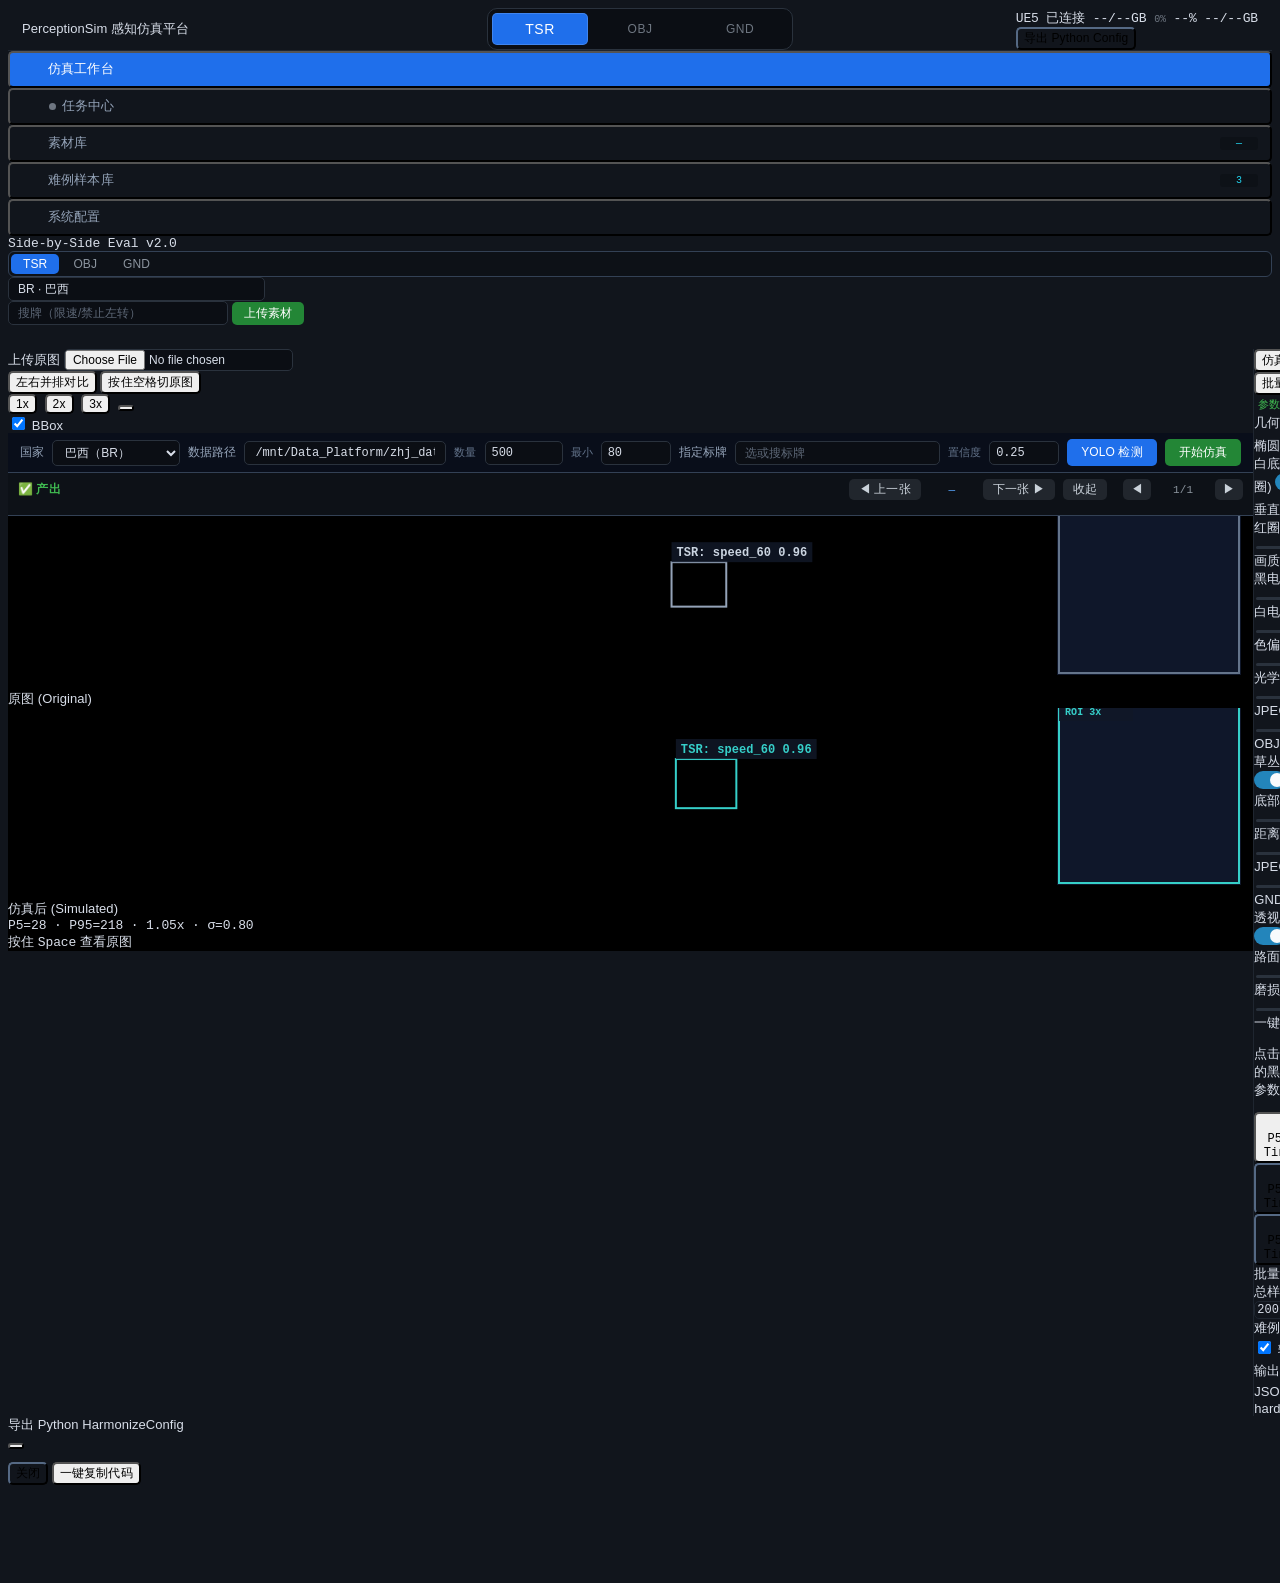
==== commit 8ba3f497: "feat: GND 净面管线 + 物理做旧 + OBJ/GND 人工指定素材与位置 ## GND 三步净面管线（替换旧的局部修补） - gnd_mask_v2: 相对亮度比值(L/L_bg>1.12)" ====
--- a/dashboard/index.html
+++ b/dashboard/index.html
@@ -91,7 +91,7 @@
   <!-- ==================== 1. TOP BAR (48px) ==================== -->
   <header class="h-14 shrink-0 z-20" style="display:grid;grid-template-columns:1fr auto 1fr;align-items:center;gap:12px;padding:0 14px;background:#11151C;border-bottom:1px solid #1F2630">
     <!-- Left: Logo -->
-    <div class="flex items-center gap-2.5" style="flex-shrink:0">
+    <div class="flex items-center gap-2.5" style="flex-shrink:0;justify-self:start">
       <div class="w-7 h-7 rounded-lg bg-primary flex items-center justify-center border border-primaryLight/40">
         <i class="ti ti-cube-3d-sphere text-cyan text-lg"></i>
       </div>
@@ -121,7 +121,8 @@
     </div>
 
     <!-- Right: 引擎状态 + 导出 -->
-    <div class="flex items-center gap-2" style="flex-shrink:0">
+    <!-- HDR-RIGHT-ALIGN: 强制贴到最右侧 -->
+    <div class="flex items-center gap-2" style="flex-shrink:0;justify-self:end;margin-left:auto">
       <div class="hidden lg:flex items-center gap-2 px-2.5 py-1 rounded-md bg-darkBg border border-slate-700/80 text-xs font-mono tabular-nums text-slate-300">
         <span class="w-1.5 h-1.5 rounded-full bg-emerald-400" style="animation:hdrPulseGreen 1.6s ease-in-out infinite"></span>
         <span>UE5 已连接</span>
@@ -249,9 +250,6 @@
             <!-- Overlays -->
             <label class="flex items-center gap-1 cursor-pointer text-slate-300 hover:text-white">
               <input id="chkBbox" type="checkbox" checked class="accent-cyan"> BBox
-            </label>
-            <label class="flex items-center gap-1 cursor-pointer text-slate-300 hover:text-white">
-              <input id="chkRoi" type="checkbox" checked class="accent-cyan"> ROI 放大窗
             </label>
 
             <div class="flex-1"></div>
@@ -728,6 +726,9 @@
       const ctxOrig = bufOrig.getContext('2d');
       const bufSim = document.createElement('canvas');
       const ctxSim = bufSim.getContext('2d');
+      // TSR-HIRES: 暴露离屏缓冲区给全屏用
+      window.__TSR_BUFS = { orig: bufOrig, sim: bufSim,
+                            LOGICAL_W: 1280, LOGICAL_H: 720 };
 
       const canvasOrig = document.getElementById('canvasOrig');
       const ctxViewOrig = canvasOrig.getContext('2d');
@@ -1384,7 +1385,9 @@
 
       // Overlays
       document.getElementById('chkBbox').addEventListener('change', (e) => { state.showBbox = e.target.checked; drawViewports(); });
-      document.getElementById('chkRoi').addEventListener('change', (e) => { state.showRoi = e.target.checked; drawViewports(); });
+      (function(){ var _r = document.getElementById('chkRoi');
+        if (_r) _r.addEventListener('change', (e) => { state.showRoi = e.target.checked; drawViewports(); });
+      })();
 
       // Upload Local Image
       document.getElementById('fileInput').addEventListener('change', (e) => {
@@ -2997,7 +3000,7 @@
     var cvO = $('canvasOrig'), cvS = $('canvasSim');
     var bbox = window.__CANVAS_BBOX || null;
     var showBbox = $('chkBbox') ? $('chkBbox').checked : true;
-    var showRoi = $('chkRoi') ? $('chkRoi').checked : true;
+    var showRoi = false;  // ROI-CLEAN: 已移除
 
     if (cvO) {
       paint(cvO, C.orig, {zoom: C.zoom, bbox: showBbox ? bbox : null,
@@ -3053,7 +3056,7 @@
   /* 绑定交互 */
   function bind(){
     // BBox / ROI 开关
-    ['chkBbox', 'chkRoi'].forEach(function(id){
+    ['chkBbox'].forEach(function(id){
       var el = $(id);
       if (el && !el.__cb) {
         el.__cb = true;
@@ -3155,7 +3158,7 @@
     var cvO = $('canvasOrig'), cvS = $('canvasSim');
     var bbox = window.__CANVAS_BBOX;
     var showBbox = $('chkBbox') ? $('chkBbox').checked : true;
-    var showRoi = $('chkRoi') ? $('chkRoi').checked : true;
+    var showRoi = false;  // ROI-CLEAN: 已移除
 
     function draw(canvas, img){
       if (!canvas || !img) return;
@@ -3558,7 +3561,39 @@
 (function(){
   'use strict';
 
-  var C3 = { tab: 'tsr', obj: [], gnd: [] };
+  var C3 = { tab: 'gnd', obj: [], gnd: [], filter: '',
+             loaded: {obj: false, gnd: false} };
+
+  function loadAssets(tab, cb){
+    fetch('/api/assets/list?module=' + tab, {cache:'no-store'})
+      .then(function(r){ return r.json(); })
+      .then(function(d){
+        var arr = (d.assets && d.assets[tab]) || [];
+        var list = [];
+        arr.forEach(function(cls){
+          (cls.files || []).forEach(function(fn){
+            list.push({
+              cls: cls.key,
+              label: cls.label || cls.key,
+              file: fn,
+              kind: cls.kind || 'real',
+              url: '/api/assets/image?module=' + tab +
+                   '&key=' + encodeURIComponent(cls.key) +
+                   '&file=' + encodeURIComponent(fn) +
+                   '&kind=' + (cls.kind || 'real')
+            });
+          });
+        });
+        C3[tab] = list;
+        C3.loaded[tab] = true;
+        if (cb) cb(list);
+      })
+      .catch(function(){
+        C3[tab] = [];
+        C3.loaded[tab] = true;
+        if (cb) cb([]);
+      });
+  }
 
   var SPEC = {
     tsr: {name:'TSR', size:[512,512], sizeNote:'512x512', format:'PNG(RGBA)',
@@ -3599,6 +3634,13 @@
       return;
     }
 
+    if (!C3.loaded[C3.tab]) {
+      box.innerHTML = '<div style="grid-column:1/-1;padding:40px;' +
+        'text-align:center;color:#8b949e">加载中…</div>';
+      loadAssets(C3.tab, function(){ renderTab(); });
+      return;
+    }
+
     var list = C3[C3.tab] || [];
     var curEl = $('libCur');
     if (curEl) curEl.textContent = spec.name + ' 素材';
@@ -3616,16 +3658,61 @@
       return;
     }
 
+    var byCls = {};
+    list.forEach(function(it){ byCls[it.cls] = (byCls[it.cls] || 0) + 1; });
+    var bars = Object.keys(byCls).sort().map(function(k){
+      return '<span class="lib-cls" data-k="' + k + '" style="display:inline-block;' +
+        'padding:2px 8px;margin:2px;background:#1a2332;border:1px solid #2a3a52;' +
+        'border-radius:10px;color:#7dd3fc;font-size:10px;cursor:pointer">' +
+        k + ' <b style="color:#e2e8f0">' + byCls[k] + '</b></span>';
+    }).join('');
+
+    var shown = C3.filter
+      ? list.filter(function(x){ return x.cls === C3.filter; })
+      : list;
+
     var out = [];
-    list.forEach(function(it){
-      out.push('<div style="background:#111827;border:1px solid #334155;border-radius:6px;' +
-        'overflow:hidden;display:flex;flex-direction:column;height:160px">' +
-        '<div style="flex:1;display:flex;align-items:center;justify-content:center;background:#090E1A">' +
-        '<img style="max-width:88%;max-height:88%;object-fit:contain" src="' + it.url + '"></div>' +
-        '<div style="font-size:10px;color:#94a3b8;text-align:center;padding:2px">' +
-        it.name + '</div></div>');
+    out.push('<div style="grid-column:1/-1;margin-bottom:10px;padding:6px 8px;' +
+      'background:#0d1117;border-radius:6px;border:1px solid #1f2937">' +
+      '<span style="color:#94a3b8;font-size:11px;margin-right:8px">' +
+      shown.length + '/' + list.length + '</span>' + bars + '</div>');
+
+    shown.forEach(function(it, idx){
+      out.push('<div style="background:#111827;border:1px solid #334155;' +
+        'border-radius:6px;overflow:hidden;display:flex;flex-direction:column;' +
+        'height:170px" title="' + it.cls + '/' + it.file + '">' +
+        '<div class="lib-pv" data-url="' + it.url.replace(/"/g, '&quot;') + '" ' +
+        'data-name="' + (it.cls + '/' + it.file).replace(/"/g, '&quot;') + '" ' +
+        'style="flex:1;display:flex;align-items:center;justify-content:center;' +
+        'background:repeating-conic-gradient(#1a1f2e 0% 25%, #11161f 0% 50%) 50%/12px 12px;' +
+        'cursor:zoom-in;overflow:hidden">' +
+        '<img style="max-width:92%;max-height:92%;object-fit:contain" ' +
+        'loading="lazy" src="' + it.url + '"></div>' +
+        '<div style="font-size:10px;color:#94a3b8;text-align:center;padding:3px 2px;' +
+        'white-space:nowrap;overflow:hidden;text-overflow:ellipsis">' +
+        it.label + '</div>' +
+        '<button class="lib-del" data-mod="' + C3.tab + '" data-key="' + it.cls + '" ' +
+        'data-file="' + it.file + '" style="padding:2px;background:transparent;' +
+        'border:0;border-top:1px solid #1f2937;color:#ef4444;font-size:9px;' +
+        'cursor:pointer">删除</button></div>');
     });
     box.innerHTML = out.join('');
+
+    Array.prototype.forEach.call(box.querySelectorAll('.lib-cls'), function(el){
+      el.onclick = function(){
+        C3.filter = (C3.filter === el.dataset.k) ? '' : el.dataset.k;
+        renderTab();
+      };
+    });
+    Array.prototype.forEach.call(box.querySelectorAll('.lib-pv'), function(el){
+      el.onclick = function(){ libZoom(el.dataset.url, el.dataset.name); };
+    });
+    Array.prototype.forEach.call(box.querySelectorAll('.lib-del'), function(el){
+      el.onclick = function(e){
+        e.stopPropagation();
+        libDelete(el.dataset.mod, el.dataset.key, el.dataset.file);
+      };
+    });
   }
 
   function checkFile(file, spec){
@@ -3726,6 +3813,34 @@
     document.addEventListener('DOMContentLoaded', boot);
   } else {
     boot();
+  }
+
+  function libZoom(src, name){
+    var ov = document.createElement('div');
+    ov.style.cssText = 'position:fixed;inset:0;background:rgba(0,0,0,.93);' +
+      'z-index:9800;display:flex;flex-direction:column;align-items:center;' +
+      'justify-content:center;cursor:zoom-out';
+    ov.innerHTML = '<img src="' + src + '" style="max-width:90vw;max-height:80vh;' +
+      'object-fit:contain;background:repeating-conic-gradient(#1a1f2e 0% 25%,' +
+      '#11161f 0% 50%) 50%/20px 20px;padding:12px;border-radius:6px">' +
+      '<div style="color:#94a3b8;font-size:12px;margin-top:12px">' +
+      name + ' · 点击关闭</div>';
+    ov.onclick = function(){ ov.remove(); };
+    document.body.appendChild(ov);
+  }
+
+  function libDelete(module, key, file){
+    if (!confirm('删除 ' + key + '/' + file + ' ？')) return;
+    fetch('/api/assets/delete', {
+      method: 'POST',
+      headers: {'Content-Type': 'application/json'},
+      body: JSON.stringify({module: module, key: key, file: file})
+    }).then(function(r){ return r.json(); })
+      .then(function(d){
+        if (d.ok) { C3.loaded[module] = false; renderTab(); }
+        else alert('删除失败: ' + (d.error || ''));
+      })
+      .catch(function(e){ alert('删除失败: ' + e.message); });
   }
 
   window.__LIB3 = C3;
@@ -8826,6 +8941,8 @@
 /* ===== CALIB-UI：四点点选标定（为 OBJ/GND 提供地面单应） ===== */
 (function(){
   'use strict';
+  // CALIB-REMOVED: 已移除（GND/OBJ 用真值标定）
+  return;
 
   var CAL = window.__CALIB = {
     img: null,          // 当前标定图 URL
@@ -9174,9 +9291,12 @@
 /* ===== CALIB-BTN：地面标定入口（固定右下角，不进任何 flex 布局） ===== */
 (function(){
   'use strict';
+  // CALIB-REMOVED: 已移除（GND/OBJ 用真值标定）
+  return;
 
   function addBtn(){
     if (document.getElementById('btnCalib')) return;
+    // PANEL-ONLY: 不再创建浮动按钮，标定入口在右侧面板
 
     var b = document.createElement('button');
     b.id = 'btnCalib';
@@ -9198,6 +9318,7 @@
       b.style.background = '#0E1219';
       b.style.borderColor = '#2A323D';
     };
+    return;  // PANEL-ONLY
     b.onclick = function(e){
       e.preventDefault();
       if (window.__openCalib) window.__openCalib();
@@ -9240,13 +9361,48 @@
       p.style.setProperty('box-shadow', on ? '0 0 0 1px rgba(255,255,255,.15) inset' : 'none', 'important');
     });
 
-    // 切到对应视图：TSR -> view-workbench；OBJ/GND -> view-wb-*
-    var targetId = (MOD === 'tsr') ? 'view-workbench' : ('view-wb-' + MOD);
+    // SWITCH-ROBUST: OBJ/GND 进播放器；失败也要切视图，不能卡住
+    if (MOD !== 'tsr') {
+      var _ok = false;
+      if (window.__openClipPlayer) {
+        try {
+          window.__openClipPlayer(MOD);
+          _ok = true;
+          console.log('[MODULE]', MOD.toUpperCase(), '-> clip player');
+        } catch (e) {
+          console.error('[MODULE] clip player 失败', e);
+        }
+      }
+      if (_ok) {
+        window.__MODFILTER = MOD;
+        if (window.__jtRender) window.__jtRender();
+        syncParamPanel();
+        return;
+      }
+      // 失败：强制切到 clip 视图并提示
+      console.warn('[MODULE] 回退到 clip 视图');
+      var _vc = document.getElementById('view-clip');
+      if (!_vc) {
+        // 视图都没建，尝试建一个
+        try {
+          if (window.__ensureClipView) _vc = window.__ensureClipView();
+        } catch (e2) {}
+      }
+      Array.prototype.forEach.call(
+        document.querySelectorAll('.view-pane'), function(v){
+          v.style.display = (v.id === 'view-clip') ? 'flex' : 'none';
+        });
+      window.__MODFILTER = MOD;
+      syncParamPanel();
+      return;
+    }
+
+    // TSR：原有工作台
+    var targetId = 'view-workbench';
     var target = document.getElementById(targetId);
 
-    // 视图懒创建：不存在就先建
-    if (!target && MOD !== 'tsr' && window.__ensureModuleView) {
-      target = window.__ensureModuleView(MOD);
+    if (!target && window.__ensureModuleView) {
+      target = window.__ensureModuleView('tsr');
     }
 
     if (target) {
@@ -9396,7 +9552,10 @@
   window.__setModule = setModule;
   window.__getModule = function(){ return MOD; };
 
-  setTimeout(function(){ setModule('tsr'); }, 1500);
+  // INIT-NO-OVERRIDE: 只在用户没点过时初始化
+  setTimeout(function(){
+    if (!window.__MODFILTER) setModule('tsr');
+  }, 1500);
   console.log('[UNIFIED-MODULE] ready');
 })();
 
@@ -9448,6 +9607,26 @@
         '<span style="color:#5C6675;font-size:10px">帧</span>' +
         '<button id="mpObjRun" style="background:#1F6FEB;color:#fff;border:0;' +
           'border-radius:4px;padding:3px 12px;font-size:11px;cursor:pointer">派发</button>' +
+      '</div>' +
+      // 真实数据行（REAL-DISPATCH）
+      '<div id="mpRealRow" style="display:flex;align-items:center;gap:8px;' +
+        'margin-bottom:6px">' +
+        '<span style="color:#22C55E;font-size:10px;font-family:monospace;' +
+          'font-weight:600;width:38px">REAL</span>' +
+        '<select id="mpRealBatch" style="background:#161B24;border:1px solid #2A323D;' +
+          'color:#8B95A5;border-radius:4px;padding:3px 8px;font-size:11px;' +
+          'max-width:180px"><option>\u52a0\u8f7d\u4e2d\u2026</option></select>' +
+        '<input id="mpRealClips" value="2" style="width:50px;background:#161B24;' +
+          'border:1px solid #2A323D;color:#8B95A5;border-radius:4px;' +
+          'padding:3px 6px;font-size:11px">' +
+        '<span style="color:#5C6675;font-size:10px">clips</span>' +
+        '<input id="mpRealFrames" value="8" style="width:50px;background:#161B24;' +
+          'border:1px solid #2A323D;color:#8B95A5;border-radius:4px;' +
+          'padding:3px 6px;font-size:11px">' +
+        '<span style="color:#5C6675;font-size:10px">\u5e27/clip</span>' +
+        '<button id="mpRealRun" style="background:#22C55E;color:#000;border:0;' +
+          'border-radius:4px;padding:3px 12px;font-size:11px;font-weight:600;' +
+          'cursor:pointer">\u6d3e\u53d1</button>' +
       '</div>' +
       // GND 行
       '<div id="mpGndRow" style="display:flex;align-items:center;gap:8px">' +
@@ -10059,6 +10238,19 @@
     var img = $(id + '_orig');
     if (!cv || !img || !cv.__inited) return;
 
+    // ZOOM-FINAL-ALIGN: 画前再确认一次尺寸（防被其它逻辑覆盖）
+    if (img) {
+      var _ir2 = img.getBoundingClientRect();
+      var _wr2 = wrap ? wrap.getBoundingClientRect() : null;
+      if (_ir2.width > 10 && _wr2) {
+        cv.style.setProperty('width', _ir2.width + 'px', 'important');
+        cv.style.setProperty('height', _ir2.height + 'px', 'important');
+        cv.style.setProperty('left', (_ir2.left - _wr2.left) + 'px',
+                             'important');
+        cv.style.setProperty('top', (_ir2.top - _wr2.top) + 'px',
+                             'important');
+      }
+    }
     var ctx = cv.getContext('2d');
     ctx.clearRect(0, 0, cv.width, cv.height);
 
@@ -10267,6 +10459,3506 @@
   })();
 
 
+
+
+/* ===== REAL-DATA-PANEL：真实数据集浏览 + 标注可视化 + 门禁 ===== */
+(function(){
+  'use strict';
+
+  var R = {
+    batch: '', clip: '', stem: '',
+    clips: [], frames: [], labels: null,
+    bbox: true, idx: 0, zoom: 1
+  };
+
+  function $(id){ return document.getElementById(id); }
+
+  /* ---------- 建面板 ---------- */
+  function build(){
+    if ($('realPanel')) return $('realPanel');
+
+    var host = document.querySelector('main') ||
+               document.getElementById('view-workbench')?.parentElement;
+    if (!host) return null;
+
+    var d = document.createElement('div');
+    d.id = 'realPanel';
+    d.style.cssText =
+      'display:none;position:fixed;inset:0;z-index:80;background:#0B0E14;' +
+      'flex-direction:column';
+
+    d.innerHTML =
+      // 顶栏
+      '<div style="display:flex;align-items:center;gap:10px;padding:8px 14px;' +
+        'background:#11151C;border-bottom:1px solid #1F2630;flex:0 0 auto">' +
+        '<span style="color:#22C55E;font-size:12px;font-weight:600">' +
+          '\u771f\u5b9e\u6570\u636e\u96c6</span>' +
+        '<select id="rdBatch" style="background:#161B24;border:1px solid #2A323D;' +
+          'color:#8B95A5;border-radius:4px;padding:3px 8px;font-size:11px;' +
+          'max-width:320px"><option>\u52a0\u8f7d\u4e2d\u2026</option></select>' +
+        '<select id="rdClip" style="background:#161B24;border:1px solid #2A323D;' +
+          'color:#8B95A5;border-radius:4px;padding:3px 8px;font-size:11px;' +
+          'max-width:260px"><option>--</option></select>' +
+        '<select id="rdFrame" style="background:#161B24;border:1px solid #2A323D;' +
+          'color:#8B95A5;border-radius:4px;padding:3px 8px;font-size:11px;' +
+          'max-width:200px"><option>--</option></select>' +
+        '<span style="flex:1"></span>' +
+        '<button id="rdBBox" style="background:#1F6FEB;color:#fff;border:0;' +
+          'border-radius:4px;padding:3px 10px;font-size:10.5px;cursor:pointer">BBox</button>' +
+        '<button id="rdPick" style="background:#161B24;color:#8B95A5;' +
+          'border:1px solid #2A323D;border-radius:4px;padding:3px 10px;' +
+          'font-size:10.5px;cursor:pointer;margin-left:6px">点选放置</button>' +
+        '<button id="rdClear" style="background:transparent;color:#8B95A5;' +
+          'border:1px solid #2A323D;border-radius:4px;padding:3px 8px;' +
+          'font-size:10.5px;cursor:pointer;margin-left:4px">清空</button>' +
+        '<button id="rdRun" style="background:#22C55E;color:#000;border:0;' +
+          'border-radius:4px;padding:3px 12px;font-size:10.5px;font-weight:600;' +
+          'cursor:pointer;margin-left:6px">生成</button>' +
+        '<button class="rdZ" data-z="1" style="background:#1F6FEB;color:#fff;' +
+          'border:0;border-radius:4px;padding:3px 10px;font-size:10.5px;' +
+          'cursor:pointer">1x</button>' +
+        '<button class="rdZ" data-z="2" style="background:#161B24;color:#8B95A5;' +
+          'border:1px solid #2A323D;border-radius:4px;padding:3px 10px;' +
+          'font-size:10.5px;cursor:pointer;margin-left:4px">2x</button>' +
+        '<button id="rdClose" style="background:transparent;color:#8B95A5;' +
+          'border:1px solid #2A323D;border-radius:4px;padding:3px 12px;' +
+          'font-size:10.5px;cursor:pointer;margin-left:8px">\u5173\u95ed</button>' +
+      '</div>' +
+      // 主体
+      '<div style="flex:1;min-height:0;display:flex">' +
+        // 左：图
+        '<div style="flex:1;min-width:0;display:flex;flex-direction:column;' +
+          'border-right:1px solid #1F2630">' +
+          '<div id="rdInfo" style="padding:4px 12px;background:#0E1219;' +
+            'color:#5C6675;font-size:10.5px;border-bottom:1px solid #1F2630;' +
+            'flex:0 0 auto">\u9009\u62e9\u6570\u636e\u5305</div>' +
+          '<div style="flex:1;min-height:0;display:flex;align-items:center;' +
+            'justify-content:center;overflow:hidden;background:#000;position:relative">' +
+            '<div id="rdWrap" style="position:relative;display:inline-block">' +
+              '<img id="rdImg" style="display:block;max-width:100%;max-height:100%;' +
+                'object-fit:contain">' +
+              '<canvas id="rdCv" style="position:absolute;left:0;top:0;' +
+                'pointer-events:none"></canvas>' +
+              '<canvas id="rdPickCv" style="position:absolute;left:0;top:0;' +
+                'cursor:crosshair;display:none"></canvas>' +
+            '</div>' +
+          '</div>' +
+        '</div>' +
+        // 右：标注 + 门禁（分区固定，各自滚动）
+        '<div style="width:340px;flex:0 0 auto;display:flex;flex-direction:column;' +
+          'background:#0E1219;overflow:hidden">' +
+          // 上半：标注
+          '<div style="flex:1 1 55%;min-height:0;display:flex;' +
+            'flex-direction:column;border-bottom:1px solid #2A323D">' +
+            '<div style="padding:6px 12px;border-bottom:1px solid #1F2630;' +
+              'flex:0 0 auto">' +
+              '<span style="color:#D8DEE9;font-size:11.5px;font-weight:600">' +
+                '\u771f\u5b9e\u6807\u6ce8</span>' +
+              '<div id="rdLabelSum" style="color:#8B95A5;font-size:10px;' +
+                'margin-top:3px">--</div>' +
+            '</div>' +
+            '<div id="rdLabelList" style="padding:4px 12px;flex:1;min-height:0;' +
+              'overflow-y:auto"></div>' +
+          '</div>' +
+          // 下半：门禁
+          '<div style="flex:0 0 44%;min-height:0;display:flex;' +
+            'flex-direction:column">' +
+            '<div style="padding:6px 12px;border-bottom:1px solid #1F2630;' +
+              'flex:0 0 auto">' +
+              '<span style="color:#D8DEE9;font-size:11.5px;font-weight:600">' +
+                '\u95e8\u7981\u72b6\u6001</span>' +
+            '</div>' +
+            '<div id="rdGate" style="padding:4px 12px;font-size:10px;' +
+              'color:#5C6675;flex:1;min-height:0;overflow-y:auto"></div>' +
+          '</div>' +
+        '</div>' +
+      '</div>';
+
+    document.body.appendChild(d);
+
+    $('rdClose').onclick = function(){
+      d.style.display = 'none';
+    };
+    $('rdBatch').onchange = function(){ loadClips(this.value); };
+    $('rdClip').onchange = function(){ loadFrames(R.batch, this.value); };
+    $('rdFrame').onchange = function(){ loadFrame(R.batch, R.clip, this.value); };
+    $('rdBBox').onclick = function(){
+      R.bbox = !R.bbox;
+      this.style.background = R.bbox ? '#1F6FEB' : '#161B24';
+      this.style.color = R.bbox ? '#fff' : '#8B95A5';
+      drawBBox();
+    };
+    Array.prototype.forEach.call(d.querySelectorAll('.rdZ'), function(b){
+      b.onclick = function(){
+        R.zoom = parseFloat(b.dataset.z);
+        Array.prototype.forEach.call(d.querySelectorAll('.rdZ'), function(x){
+          x.style.background = '#161B24';
+          x.style.color = '#8B95A5';
+          x.style.border = '1px solid #2A323D';
+        });
+        b.style.background = '#1F6FEB';
+        b.style.color = '#fff';
+        b.style.border = '0';
+        var im = $('rdImg');
+        im.style.transform = 'scale(' + R.zoom + ')';
+        im.style.transformOrigin = 'center center';
+      };
+    });
+
+    window.addEventListener('resize', drawBBox);
+    return d;
+  }
+
+  /* ---------- 数据加载 ---------- */
+  async function loadClips(batch){
+    try {
+      var r = await fetch('/api/real/batch?batch=' + encodeURIComponent(batch),
+                          {cache:'no-store'});
+      var d = await r.json();
+      R.clips = d.clips || [];
+      var sel = $('rdClip');
+      sel.innerHTML = R.clips.map(function(c){
+        return '<option value="' + c.clip + '">' + c.clip +
+               ' (' + c.frames + '\u5e27)</option>';
+      }).join('');
+      if (R.clips.length) loadFrames(batch, R.clips[0].clip);
+    } catch(e) {
+      console.warn('[real] batch 失败', e);
+    }
+  }
+
+  async function loadFrames(batch, clip){
+    R.batch = batch; R.clip = clip;
+    try {
+      var r = await fetch('/api/real/frames?batch=' + encodeURIComponent(batch) +
+                          '&clip=' + encodeURIComponent(clip),
+                          {cache:'no-store'});
+      var d = await r.json();
+      R.frames = d.frames || [];
+      var sel = $('rdFrame');
+      sel.innerHTML = R.frames.map(function(f, i){
+        return '<option value="' + f.stem + '">' + (i + 1) + '\u00b7' +
+               f.stem + '</option>';
+      }).join('');
+      if (R.frames.length) loadFrame(batch, clip, R.frames[0].stem);
+    } catch(e) {
+      console.warn('[real] frames 失败', e);
+    }
+  }
+
+  function loadFrame(batch, clip, stem){
+    R.stem = stem;
+    // 记录当前上下文（供点选放置读取）
+    window.__REAL_CUR = { batch: batch, clip: clip, stem: stem };
+    window.__REAL_SHOWING_RESULT = false;
+    var im = $('rdImg');
+    var url = '/api/real/image?batch=' + encodeURIComponent(batch) +
+              '&clip=' + encodeURIComponent(clip) +
+              '&stem=' + encodeURIComponent(stem) + '&t=' + Date.now();
+    im.onload = function(){
+      drawBBox();
+    };
+    im.src = url;
+    loadLabels(batch, clip, stem);
+  }
+
+  async function loadLabels(batch, clip, stem){
+    try {
+      var r = await fetch('/api/real/labels?batch=' + encodeURIComponent(batch) +
+                          '&clip=' + encodeURIComponent(clip) +
+                          '&stem=' + encodeURIComponent(stem),
+                          {cache:'no-store'});
+      if (!r.ok) {
+        R.labels = null;
+        $('rdLabelSum').textContent = '\u65e0\u6807\u6ce8';
+        $('rdLabelList').innerHTML = '';
+        return;
+      }
+      R.labels = await r.json();
+      var d = R.labels;
+      $('rdInfo').textContent = clip + ' / ' + stem +
+        '  \u00b7  ' + d.n_total + ' \u4e2a\u6807\u6ce8 (' +
+        d.n_front + ' \u524d\u65b9)  \u00b7  fx=' +
+        (d.camera.fx || 0).toFixed(1);
+
+      // 汇总
+      var by = {};
+      (d.objects || []).forEach(function(o){
+        by[o.kind] = (by[o.kind] || 0) + 1;
+      });
+      $('rdLabelSum').innerHTML = Object.keys(by).map(function(k){
+        return '<span style="display:inline-block;margin:2px 6px 2px 0;' +
+          'padding:1px 7px;background:#161B24;border-radius:3px;color:' +
+          colorOf(k) + '">' + k + ' ' + by[k] + '</span>';
+      }).join('');
+
+      // 列表（只列前方可见的）
+      var front = (d.objects || []).filter(function(o){ return o.in_front; })
+                                  .sort(function(a,b){
+        return (a.depth_m || 999) - (b.depth_m || 999);
+      });
+      $('rdLabelList').innerHTML = front.map(function(o, i){
+        var c = colorOf(o.kind);
+        return '<div style="display:flex;gap:6px;padding:3px 0;' +
+          'border-bottom:1px solid #161B24;font-size:10.5px">' +
+          '<span style="color:' + c + ';font-weight:600;min-width:58px">' +
+            o.kind + '</span>' +
+          '<span style="color:#5C6675">' + (o.depth_m || 0).toFixed(1) + 'm</span>' +
+          '<span style="flex:1"></span>' +
+          '<span style="color:#3B4048;font-family:monospace">' +
+            (o.size.L || 0).toFixed(1) + '\u00d7' +
+            (o.size.W || 0).toFixed(1) + '\u00d7' +
+            (o.size.H || 0).toFixed(1) + '</span>' +
+          '</div>';
+      }).join('') || '<div style="color:#3B4048">\u524d\u65b9\u65e0\u53ef\u89c1\u7269\u4f53</div>';
+
+      drawBBox();
+      updateGate(d);
+    } catch(e) {
+      console.warn('[real] labels 失败', e);
+    }
+  }
+
+  function colorOf(k){
+    return ({
+      car: '#F59E0B', truck: '#EF4444', van: '#F97316',
+      pedestrian: '#3B82F6', rider: '#A855F7', three: '#22C55E',
+      special: '#EC4899', bus: '#14B8A6'
+    })[k] || '#8B95A5';
+  }
+
+  /* ---------- 画 3D 框 ---------- */
+  function drawBBox(){
+    var im = $('rdImg');
+    var cv = $('rdCv');
+    if (!im || !cv || !im.naturalWidth) return;
+
+    var rect = im.getBoundingClientRect();
+    var scale = rect.width / im.naturalWidth;
+    cv.style.width = rect.width + 'px';
+    cv.style.height = rect.height + 'px';
+    cv.width = Math.round(rect.width);
+    cv.height = Math.round(rect.height);
+
+    var ctx = cv.getContext('2d');
+    ctx.clearRect(0, 0, cv.width, cv.height);
+    if (!R.bbox || !R.labels) return;
+
+    var sx = cv.width / im.naturalWidth;
+    var sy = cv.height / im.naturalHeight;
+
+    (R.labels.objects || []).forEach(function(o){
+      if (!o.in_front || !o.bbox2d) return;
+      var b = o.bbox2d;
+      var x0 = b[0] * sx, y0 = b[1] * sy;
+      var x1 = b[2] * sx, y1 = b[3] * sy;
+      // 超出画面就跳过
+      if (x1 < 0 || x0 > cv.width || y1 < 0 || y0 > cv.height) return;
+
+      var c = colorOf(o.kind);
+      ctx.strokeStyle = c;
+      ctx.lineWidth = 2;
+      ctx.strokeRect(x0, y0, x1 - x0, y1 - y0);
+
+      // 标签
+      var txt = o.kind + ' ' + (o.depth_m || 0).toFixed(0) + 'm';
+      ctx.font = 'bold 12px monospace';
+      var tw = ctx.measureText(txt).width;
+      ctx.fillStyle = c;
+      ctx.fillRect(x0, Math.max(y0 - 16, 0), tw + 8, 16);
+      ctx.fillStyle = '#000';
+      ctx.fillText(txt, x0 + 4, Math.max(y0 - 4, 12));
+    });
+  }
+
+  /* ---------- 门禁 ---------- */
+  function updateGate(lab){
+    // 前端只做展示，不判定
+    var items = [
+      ['calibration', 'XML \u5e26\u6807\u5b9a', !!lab.camera && !!lab.camera.fx],
+      ['original_labels', '\u771f\u5b9e 3D \u6807\u6ce8', lab.n_total > 0],
+      ['geometry', '3D\u6846\u6295\u5f71', lab.n_front > 0],
+      ['occlusion', '\u771f\u5b9e\u6df1\u5ea6', (lab.objects || []).some(function(o){ return o.depth_m; })],
+      ['appearance', '\u5916\u89c2\u786e\u8ba4', null],
+      ['multi_camera', '\u591a\u76f8\u673a', null],
+      ['temporal', '\u8de8\u5e27\u4e00\u81f4', null],
+      ['topology', '\u7c7b\u522b\u9f50\u5168', lab.n_front > 0],
+      ['split', 'clip \u5212\u5206', null],
+    ];
+    $('rdGate').innerHTML = items.map(function(it){
+      var st = it[2] === true ? 'OK' : (it[2] === false ? 'NG' : '--');
+      var col = it[2] === true ? '#22C55E' : (it[2] === false ? '#EF4444' : '#3B4048');
+      return '<div style="display:flex;gap:8px;padding:2px 0">' +
+        '<span style="color:' + col + ';font-family:monospace;min-width:22px">' +
+          st + '</span>' +
+        '<span style="color:#5C6675;min-width:90px">' + it[0] + '</span>' +
+        '<span style="color:#8B95A5">' + it[1] + '</span></div>';
+    }).join('') +
+    '<div style="margin-top:6px;color:#3B4048">' +
+      '-- = \u9700\u6279\u91cf\u9a8c\u8bc1\u6216\u4eba\u5de5\u786e\u8ba4</div>';
+  }
+
+  /* ---------- 打开 ---------- */
+  async function open(){
+    var p = build();
+    if (!p) { alert('\u9762\u677f\u521b\u5efa\u5931\u8d25'); return; }
+    p.style.display = 'flex';
+
+    try {
+      var r = await fetch('/api/real/clips', {cache:'no-store'});
+      var d = await r.json();
+      var sel = $('rdBatch');
+      if (!d.clips || !d.clips.length) {
+        sel.innerHTML = '<option>\u65e0\u6570\u636e</option>';
+        $('rdInfo').textContent = '\u672a\u627e\u5230 ' + (d.root || '') +
+          '\uff08\u8bf7\u5148\u590d\u5236\u6570\u636e\uff09';
+        return;
+      }
+      sel.innerHTML = d.clips.map(function(c){
+        return '<option value="' + c.name + '">' + c.name +
+               '  (' + c.clips + ' clips, ' + c.frames + ' \u5e27)</option>';
+      }).join('');
+      R.batch = d.clips[0].name;
+      loadClips(R.batch);
+    } catch(e) {
+      $('rdInfo').textContent = '\u52a0\u8f7d\u5931\u8d25: ' + e.message;
+    }
+  }
+
+  window.__openRealData = open;
+
+  // 加按钮到右下角（和地面标定并排）
+  // setInterval(function(){
+//     if ($('btnReal')) return;
+//     var b = document.createElement('button');
+//     b.id = 'btnReal';
+//     b.innerHTML = '\u{1F4C1} \u771f\u5b9e\u6570\u636e';
+//     b.style.cssText = 'position:fixed;right:140px;bottom:18px;z-index:60;' +
+//       'display:inline-flex;align-items:center;gap:6px;padding:8px 14px;' +
+//       'border-radius:8px;background:#0E1219;border:1px solid #2A323D;' +
+//       'color:#22C55E;font-size:12px;font-weight:500;cursor:pointer;' +
+//       'box-shadow:0 4px 14px rgba(0,0,0,.5);transition:all .15s';
+//     b.onmouseenter = function(){ b.style.background = '#161B24';
+//                                  b.style.borderColor = '#22C55E'; };
+//     b.onmouseleave = function(){ b.style.background = '#0E1219';
+//                                  b.style.borderColor = '#2A323D'; };
+//     b.onclick = open;
+//     document.body.appendChild(b);
+//     console.log('[REAL-DATA] 按钮已加入');
+//   }, 1500);
+
+  console.log('[REAL-DATA-PANEL] ready');
+})();
+
+
+
+/* ===== REAL-PICK-LOGIC：真实数据点选放置 ===== */
+(function(){
+  'use strict';
+
+  var PK = { on: false, pts: [], cls: 'cone' };
+
+  function $(id){ return document.getElementById(id); }
+
+  function syncCanvas(){
+    var img = $('rdImg');
+    var cv = $('rdPickCv');
+    if (!img || !cv || !img.naturalWidth) return;
+    var r = img.getBoundingClientRect();
+    cv.style.left = (img.offsetLeft) + 'px';
+    cv.style.top = (img.offsetTop) + 'px';
+    cv.style.width = r.width + 'px';
+    cv.style.height = r.height + 'px';
+    cv.width = Math.round(r.width);
+    cv.height = Math.round(r.height);
+    draw();
+  }
+
+  function draw(){
+    var cv = $('rdPickCv');
+    if (!cv) return;
+    var ctx = cv.getContext('2d');
+    ctx.clearRect(0, 0, cv.width, cv.height);
+    if (!PK.on) return;
+
+    var img = $('rdImg');
+    var sx = cv.width / Math.max(img.naturalWidth, 1);
+    var sy = cv.height / Math.max(img.naturalHeight, 1);
+
+    PK.pts.forEach(function(p, i){
+      var x = p.u * sx, y = p.v * sy;
+      ctx.beginPath();
+      ctx.arc(x, y, 7, 0, Math.PI * 2);
+      ctx.fillStyle = '#22C55E';
+      ctx.globalAlpha = 0.9;
+      ctx.fill();
+      ctx.globalAlpha = 1;
+      ctx.strokeStyle = '#fff';
+      ctx.lineWidth = 2;
+      ctx.stroke();
+      ctx.fillStyle = '#fff';
+      ctx.font = 'bold 11px monospace';
+      ctx.fillText((i + 1) + ' ' + p.cls, x + 10, y + 4);
+    });
+  }
+
+  function bind(){
+    var pick = $('rdPick');
+    var cv = $('rdPickCv');
+    if (!pick || !cv || pick.__bound) return;
+    pick.__bound = true;
+
+    pick.onclick = function(){
+      PK.on = !PK.on;
+      cv.style.display = PK.on ? 'block' : 'none';
+      pick.style.background = PK.on ? '#22C55E' : '#161B24';
+      pick.style.color = PK.on ? '#000' : '#8B95A5';
+      if (PK.on) syncCanvas();
+    };
+
+    cv.addEventListener('click', function(e){
+      var img = $('rdImg');
+      var r = cv.getBoundingClientRect();
+      var u = (e.clientX - r.left) / Math.max(r.width, 1) * img.naturalWidth;
+      var v = (e.clientY - r.top) / Math.max(r.height, 1) * img.naturalHeight;
+      PK.pts.push({ u: Math.round(u), v: Math.round(v), cls: PK.cls });
+      draw();
+    });
+
+    var clr = $('rdClear');
+    if (clr) clr.onclick = function(){ PK.pts = []; draw(); };
+
+    var run = $('rdRun');
+    if (run) run.onclick = submit;
+
+    window.addEventListener('resize', function(){ if (PK.on) syncCanvas(); });
+
+    // 换图时重设画布
+    var img = $('rdImg');
+    if (img) {
+      img.addEventListener('load', function(){
+        setTimeout(function(){ if (PK.on) syncCanvas(); }, 80);
+      });
+    }
+  }
+
+  async function submit(){
+    if (!PK.pts.length) { alert('\u5148\u5728\u56fe\u4e0a\u70b9\u9009\u4f4d\u7f6e'); return; }
+    var job = (window.__REAL_CUR || {});
+    if (!job.batch || !job.clip || !job.stem) {
+      alert('\u8bf7\u5148\u9009\u62e9\u5e27'); return;
+    }
+
+    var btn = $('rdRun');
+    btn.disabled = true;
+    btn.textContent = '\u751f\u6210\u4e2d\u2026';
+
+    try {
+      var r = await fetch('/api/real/place', {
+        method: 'POST', headers: {'Content-Type': 'application/json'},
+        body: JSON.stringify({
+          batch: job.batch, clip: job.clip, stem: job.stem,
+          picks: PK.pts
+        })
+      });
+      var d = await r.json();
+      if (!d.ok) {
+        alert('\u5931\u8d25\uff1a' + (d.error || 'unknown'));
+        return;
+      }
+      // 显示结果
+      showResult(d);
+    } catch(e) {
+      alert('\u8bf7\u6c42\u5931\u8d25\uff1a' + e.message);
+    } finally {
+      btn.disabled = false;
+      btn.textContent = '\u751f\u6210';
+    }
+  }
+
+  function showResult(d){
+    var info = $('rdInfo');
+    info.innerHTML = info.textContent +
+      '  \u00b7  <span style="color:#22C55E;font-weight:600">\u2713 \u5df2\u751f\u6210 ' +
+      d.count + ' \u4e2a\u7269\u4f53\uff08' + d.job + '\uff09</span>';
+    if (d.rejected && d.rejected.length) {
+      info.innerHTML += '  <span style="color:#F59E0B">\u8df3\u8fc7 ' +
+        d.rejected.length + ' \u4e2a\u70b9</span>';
+    }
+    // 切到结果图
+    var img = $('rdImg');
+    img.onload = function(){ setTimeout(function(){ if (PK.on) syncCanvas(); }, 60); };
+    img.src = d.image_url + '&t=' + Date.now();
+    // 结果图不再显示原标注
+    window.__REAL_SHOWING_RESULT = true;
+    PK.pts = [];
+    draw();
+  }
+
+  setInterval(function(){
+    if ($('rdPick') && !$('rdPick').__bound) bind();
+  }, 800);
+
+  console.log('[REAL-PICK] ready');
+})();
+
+
+
+/* ===== VERIFY-BROWSER：浏览已跑好的批量验证产出 ===== */
+(function(){
+  'use strict';
+
+  function $(id){ return document.getElementById(id); }
+
+  var V = { data: null, idx: 0, zoom: 1 };
+
+  function build(){
+    if ($('vfyPanel')) return $('vfyPanel');
+    var d = document.createElement('div');
+    d.id = 'vfyPanel';
+    d.style.cssText = 'display:none;position:fixed;inset:0;z-index:85;' +
+      'background:#0B0E14;flex-direction:column';
+    d.innerHTML =
+      '<div style="display:flex;align-items:center;gap:10px;padding:8px 14px;' +
+        'background:#11151C;border-bottom:1px solid #1F2630;flex:0 0 auto">' +
+        '<span style="color:#EAB308;font-size:12px;font-weight:600">' +
+          '\u6279\u91cf\u9a8c\u8bc1\u4ea7\u51fa</span>' +
+        '<select id="vfyClip" style="background:#161B24;border:1px solid #2A323D;' +
+          'color:#8B95A5;border-radius:4px;padding:3px 8px;font-size:11px;' +
+          'max-width:340px"><option>\u52a0\u8f7d\u4e2d\u2026</option></select>' +
+        '<span id="vfyInfo" style="color:#5C6675;font-size:10.5px"></span>' +
+        '<span style="flex:1"></span>' +
+        '<button class="vfyZ" data-z="1" style="background:#1F6FEB;color:#fff;' +
+          'border:0;border-radius:4px;padding:3px 10px;font-size:10.5px;' +
+          'cursor:pointer">1x</button>' +
+        '<button class="vfyZ" data-z="2" style="background:#161B24;color:#8B95A5;' +
+          'border:1px solid #2A323D;border-radius:4px;padding:3px 10px;' +
+          'font-size:10.5px;cursor:pointer;margin-left:4px">2x</button>' +
+        '<button id="vfyClose" style="background:transparent;color:#8B95A5;' +
+          'border:1px solid #2A323D;border-radius:4px;padding:3px 12px;' +
+          'font-size:10.5px;cursor:pointer;margin-left:8px">\u5173\u95ed</button>' +
+      '</div>' +
+      '<div style="flex:1;min-height:0;display:flex">' +
+        '<div style="width:340px;flex:0 0 auto;overflow-y:auto;' +
+          'background:#0E1219;border-right:1px solid #1F2630">' +
+          '<div style="padding:6px 12px;border-bottom:1px solid #1F2630;' +
+            'color:#D8DEE9;font-size:11.5px;font-weight:600">\u95e8\u7981\u6c47\u603b</div>' +
+          '<div id="vfySum" style="padding:6px 12px;font-size:10.5px"></div>' +
+        '</div>' +
+        '<div style="flex:1;min-width:0;display:flex;flex-direction:column">' +
+          '<div style="flex:1;min-height:0;display:flex;align-items:center;' +
+            'justify-content:center;overflow:hidden;background:#000">' +
+            '<img id="vfyImg" style="max-width:100%;max-height:100%;' +
+              'object-fit:contain">' +
+          '</div>' +
+          '<div id="vfyList" style="display:flex;gap:6px;padding:6px 12px;' +
+            'overflow-x:auto;background:#0E1219;border-top:1px solid #1F2630;' +
+            'flex:0 0 auto;min-height:70px"></div>' +
+        '</div>' +
+      '</div>';
+    document.body.appendChild(d);
+
+    $('vfyClose').onclick = function(){ d.style.display = 'none'; };
+    $('vfyClip').onchange = function(){ renderClip(this.value); };
+    Array.prototype.forEach.call(d.querySelectorAll('.vfyZ'), function(b){
+      b.onclick = function(){
+        V.zoom = parseFloat(b.dataset.z);
+        Array.prototype.forEach.call(d.querySelectorAll('.vfyZ'), function(x){
+          x.style.background = '#161B24';
+          x.style.color = '#8B95A5';
+          x.style.border = '1px solid #2A323D';
+        });
+        b.style.background = '#1F6FEB';
+        b.style.color = '#fff';
+        b.style.border = '0';
+        var im = $('vfyImg');
+        im.style.transform = 'scale(' + V.zoom + ')';
+      };
+    });
+    return d;
+  }
+
+  function renderClip(clipName){
+    if (!V.data) return;
+    var sum = V.data.summary || [];
+    var imgs = V.data.images || [];
+
+    // 门禁汇总
+    var rows = sum.map(function(x){
+      var col = x.eligible ? '#22C55E' : (x.passed >= 7 ? '#EAB308' : '#EF4444');
+      return '<div style="display:flex;gap:6px;padding:2px 0;' +
+        'border-bottom:1px solid #161B24">' +
+        '<span style="color:' + col + ';font-family:monospace;min-width:30px">' +
+          (x.passed || 0) + '/9</span>' +
+        '<span style="color:#8B95A5;flex:1;overflow:hidden;' +
+          'text-overflow:ellipsis;white-space:nowrap">' + x.clip + '</span>' +
+        '<span style="color:#5C6675">' + (x.n || 0) + '\u5e27</span></div>';
+    }).join('');
+    var avg = sum.length ? (sum.reduce(function(a, b){
+      return a + (b.passed || 0);
+    }, 0) / sum.length).toFixed(1) : '--';
+    $('vfySum').innerHTML =
+      '<div style="color:#8B95A5;margin-bottom:6px">\u5e73\u5747 <b style="color:#EAB308">' +
+      avg + '/9</b> \u00b7 \u5171 ' + sum.length + ' clip</div>' + rows;
+
+    // 缩略图
+    var sel = imgs.filter(function(p){
+      return p.indexOf(clipName) >= 0;
+    });
+    if (!sel.length) sel = imgs.slice(0, 20);
+
+    $('vfyList').innerHTML = sel.map(function(p, i){
+      var src = '/api/real/verify_image?path=' + encodeURIComponent(p) +
+                '&t=' + Date.now();
+      return '<div class="vfyTh" data-i="' + i + '" data-p="' + p + '" ' +
+        'style="flex:0 0 96px;height:56px;cursor:pointer;border:2px solid ' +
+        (i === 0 ? '#EAB308' : 'transparent') + ';border-radius:4px;' +
+        'overflow:hidden;background:#111827">' +
+        '<img loading="lazy" style="width:100%;height:100%;object-fit:cover;' +
+        'display:block" src="' + src + '"></div>';
+    }).join('');
+
+    Array.prototype.forEach.call($('vfyList').querySelectorAll('.vfyTh'), function(el){
+      el.onclick = function(){
+        Array.prototype.forEach.call($('vfyList').querySelectorAll('.vfyTh'), function(x){
+          x.style.border = '2px solid transparent';
+        });
+        el.style.border = '2px solid #EAB308';
+        var p = el.dataset.p;
+        $('vfyImg').src = '/api/real/verify_image?path=' +
+          encodeURIComponent(p) + '&t=' + Date.now();
+        $('vfyInfo').textContent = p;
+      };
+    });
+
+    if (sel.length) {
+      $('vfyImg').src = '/api/real/verify_image?path=' +
+        encodeURIComponent(sel[0]) + '&t=' + Date.now();
+      $('vfyInfo').textContent = sel[0];
+    } else {
+      $('vfyImg').src = '';
+      $('vfyInfo').textContent = '\u65e0\u4ea7\u51fa';
+    }
+  }
+
+  async function open(){
+    var p = build();
+    p.style.display = 'flex';
+    try {
+      var r = await fetch('/api/real/verify', {cache:'no-store'});
+      if (!r.ok) {
+        $('vfySum').innerHTML = '<span style="color:#EF4444">' +
+          '\u8fd8\u6ca1\u8dd1\u8fc7\u6279\u91cf\u9a8c\u8bc1</span>';
+        return;
+      }
+      V.data = await r.json();
+      var sum = V.data.summary || [];
+      if (!sum.length) {
+        $('vfySum').innerHTML = '<span style="color:#5C6675">\u65e0\u6570\u636e</span>';
+        return;
+      }
+      var sel = $('vfyClip');
+      sel.innerHTML = sum.map(function(x){
+        return '<option value="' + x.clip + '">' + x.clip +
+               ' (' + x.passed + '/9)</option>';
+      }).join('');
+      renderClip(sum[0].clip);
+    } catch(e) {
+      $('vfySum').innerHTML = '<span style="color:#EF4444">' + e.message + '</span>';
+    }
+  }
+
+  window.__openVerify = open;
+
+  // BTNS-REMOVED: 验证产出按钮已移除（功能保留在任务中心）
+  console.log('[VERIFY-BROWSER] ready');
+})();
+
+
+
+/* ===== REAL-DISPATCH-LOGIC：任务中心派发真实数据任务 ===== */
+(function(){
+  'use strict';
+
+  function $(id){ return document.getElementById(id); }
+
+  function bind(){
+    var run = $('mpRealRun');
+    if (!run || run.__bound) return;
+    run.__bound = true;
+
+    // 加载数据包列表
+    fetch('/api/real/clips', {cache:'no-store'})
+      .then(function(r){ return r.json(); })
+      .then(function(d){
+        var sel = $('mpRealBatch');
+        if (!sel) return;
+        var cs = d.clips || [];
+        if (!cs.length) { sel.innerHTML = '<option>\u65e0\u6570\u636e</option>'; return; }
+        sel.innerHTML = cs.map(function(c){
+          return '<option value="' + c.name + '">' + c.name + '</option>';
+        }).join('');
+      })
+      .catch(function(){});
+
+    run.onclick = async function(){
+      var batch = $('mpRealBatch').value;
+      var nclip = parseInt($('mpRealClips').value, 10) || 2;
+      var nfrm = parseInt($('mpRealFrames').value, 10) || 8;
+      if (!batch) { alert('\u9009\u4e2a\u6570\u636e\u5305'); return; }
+
+      run.disabled = true;
+      run.textContent = '\u6d3e\u53d1\u4e2d\u2026';
+
+      try {
+        var r = await fetch('/api/real/dispatch', {
+          method: 'POST', headers: {'Content-Type': 'application/json'},
+          body: JSON.stringify({batch: batch, clips: nclip, frames: nfrm })
+        });
+        var d = await r.json();
+        if (!d.ok) { alert('\u5931\u8d25\uff1a' + (d.error || 'unknown')); return; }
+        alert('\u5df2\u6d3e\u53d1 ' + d.job + '\n' + d.n_clips + ' clips \u00d7 ' +
+              d.n_frames + ' \u5e27');
+        // 登记
+        if (window.__JOB_REG) {
+          window.__JOB_REG[d.job] = {
+            id: d.job, type: 'render', module: 'REAL',
+            started: Date.now(), ended: Date.now(),
+            n: d.n_clips * d.n_frames, country: '',
+            path: d.out || ''
+          };
+          window.__JOB_MOD = window.__JOB_MOD || {};
+          window.__JOB_MOD[d.job] = 'REAL';
+          try { localStorage.setItem('psim.jobs',
+                                     JSON.stringify(window.__JOB_REG)); } catch(e) {}
+        }
+        if (window.__jrFinal) window.__jrFinal();
+      } catch(e) {
+        alert('\u8bf7\u6c42\u5931\u8d25\uff1a' + e.message);
+      } finally {
+        run.disabled = false;
+        run.textContent = '\u6d3e\u53d1';
+      }
+    };
+  }
+
+  setInterval(bind, 1000);
+  console.log('[REAL-DISPATCH] ready');
+})();
+
+
+
+/* ===== LATEST-REQUEST: 防竞态（旧请求返回不覆盖新结果） ===== */
+function LatestRequest(){
+  this.seq = 0;
+  this.controller = null;
+}
+LatestRequest.prototype.run = async function(fetcher, apply){
+  this.seq++;
+  if (this.controller) { try { this.controller.abort(); } catch(e){} }
+  var seq = this.seq;
+  this.controller = new AbortController();
+  try {
+    var value = await fetcher(this.controller.signal);
+    if (seq !== this.seq) { console.log('[LR] 丢弃旧响应 seq=%d', seq); return false; }
+    apply(value);
+    return true;
+  } catch(e) {
+    if (seq !== this.seq || e.name === 'AbortError') return false;
+    throw e;
+  }
+};
+
+/* ===== CLIP-PLAYER：仿真台内双栏连续播放（原图 | 仿真） ===== */
+(function(){
+  'use strict';
+
+  var P = {
+    module: 'obj', batch: '', clip: '',
+    frames: [], idx: 0, playing: false, fps: 6,
+    timer: null, loaded: {}, bats: [], lastModule: ''
+  };
+
+  function $(id){ return document.getElementById(id); }
+
+  /* ---------- 建视图 ---------- */
+  window.__ensureClipView = ensureView;
+
+  function ensureView(){
+    var id = 'view-clip';
+    var v = $(id);
+    if (v) return v;
+    var host = document.querySelector('main') ||
+               $('view-workbench')?.parentElement;
+    if (!host) return null;
+
+    v = document.createElement('div');
+    v.id = id;
+    v.className = 'view-pane';
+    v.style.cssText = 'display:none;flex:1;min-height:0;flex-direction:column;' +
+      'overflow:hidden;background:#0B0E14';
+
+    v.innerHTML =
+      // 工具栏
+      // TSR-STYLE-TOOLBAR: 完全对齐 TSR 工作台的工具条
+      '<div style="display:flex;align-items:center;gap:7px;padding:6px 10px;' +
+        'background:#0D1117;border-bottom:1px solid #30363d;' +
+        'flex:0 0 auto;flex-wrap:nowrap;font-size:11px;' +
+        'overflow-x:auto;overflow-y:hidden;white-space:nowrap">' +
+        // 模块标签
+        '<span id="cpMod" style="font-size:11px;font-weight:600;' +
+          'font-family:monospace;color:#22C55E;padding:1px 7px;' +
+          'background:#161B24;border-radius:4px">OBJ</span>' +
+        // 数据源
+        '<select id="cpBatch2" style="background:#090E1A;border:1px solid #334155;' +
+          'color:#e2e8f0;border-radius:5px;padding:3px 7px;font-size:11px;' +
+          'max-width:250px"><option>--</option></select>' +
+        '<select id="cpClip2" style="background:#090E1A;border:1px solid #334155;' +
+          'color:#e2e8f0;border-radius:5px;padding:3px 7px;font-size:11px;' +
+          'max-width:190px"><option>--</option></select>' +
+        '<span id="cpCount2" style="color:#5C6675;font-size:10.5px"></span>' +
+        '<div style="width:1px;height:16px;background:#30363d"></div>' +
+        // 对比模式
+        '<div style="display:flex;background:#090E1A;padding:2px;' +
+          'border-radius:5px;border:1px solid #334155">' +
+          '<button data-cmode="side" class="cp-cmode" style="padding:2px 9px;' +
+            'border-radius:4px;font-size:11px;font-weight:500;border:0;' +
+            'background:#1F6FEB;color:#fff;cursor:pointer">左右并排对比</button>' +
+          '<button data-cmode="space" class="cp-cmode" title="单图全屏，按住空格切原图" ' +
+            'style="padding:2px 9px;border-radius:4px;font-size:11px;' +
+            'border:0;background:transparent;color:#94a3b8;cursor:pointer">' +
+            '按住空格切原图</button>' +
+        '</div>' +
+        // 缩放
+        '<div style="display:flex;background:#090E1A;padding:2px;' +
+          'border-radius:5px;border:1px solid #334155;font-family:monospace">' +
+          '<button data-zoom="1" class="cp-zoom2" style="padding:2px 8px;border-radius:4px;' +
+            'font-size:11px;border:0;background:#334155;color:#fff;cursor:pointer">1x</button>' +
+          '<button data-zoom="2" class="cp-zoom2" style="padding:2px 8px;border-radius:4px;' +
+            'font-size:11px;border:0;background:transparent;color:#94a3b8;cursor:pointer">2x</button>' +
+          '<button data-zoom="3" class="cp-zoom2" style="padding:2px 8px;border-radius:4px;' +
+            'font-size:11px;border:0;background:transparent;color:#94a3b8;cursor:pointer">3x</button>' +
+          '<button id="cpResetView" style="padding:2px 6px;border-radius:4px;' +
+            'font-size:11px;border:0;background:transparent;color:#94a3b8;' +
+            'cursor:pointer" title="重置视角">⊙</button>' +
+        '</div>' +
+        // 叠加
+        '<label style="display:flex;align-items:center;gap:3px;color:#c9d1d9;cursor:pointer">' +
+          '<input id="cpChkBbox" type="checkbox" checked style="accent-color:#22D3EE"> BBox</label>' +
+        '<div style="flex:1"></div>' +
+        // 播放
+        '<button id="cpPrev2" style="background:#090E1A;border:1px solid #334155;' +
+          'color:#94a3b8;border-radius:5px;padding:3px 10px;font-size:11px;' +
+          'cursor:pointer">◀</button>' +
+        '<button id="cpPlay2" style="background:#1F6FEB;color:#fff;border:0;' +
+          'border-radius:5px;padding:4px 15px;font-size:11px;font-weight:600;' +
+          'cursor:pointer">▶ 播放</button>' +
+        '<button id="cpNext2" style="background:#090E1A;border:1px solid #334155;' +
+          'color:#94a3b8;border-radius:5px;padding:3px 10px;font-size:11px;' +
+          'cursor:pointer">▶</button>' +
+        '<span id="cpPos2" style="color:#5C6675;font-size:10.5px;' +
+          'min-width:56px;text-align:center;font-family:monospace;' +
+          'white-space:nowrap">0/0</span>' +
+        '<select id="cpFps2" style="background:#090E1A;border:1px solid #334155;' +
+          'color:#94a3b8;border-radius:5px;padding:2px 6px;font-size:10.5px;' +
+          'flex-shrink:0">' +
+          '<option value="3">3fps</option>' +
+          '<option value="6" selected>6fps</option>' +
+          '<option value="10">10fps</option>' +
+          '<option value="15">15fps</option></select>' +
+      '</div>' +
+      // 旧工具条（隐藏，保持兼容）
+      '<div id="cpOldBar" style="display:none">' +
+        '<span id="cpMod"></span>' +
+        '<select id="cpBatch" style="background:#161B24;border:1px solid #2A323D;' +
+          'color:#8B95A5;border-radius:4px;padding:3px 8px;font-size:11px;' +
+          'max-width:300px"><option>加载中…</option></select>' +
+        '<select id="cpClip" style="background:#161B24;border:1px solid #2A323D;' +
+          'color:#8B95A5;border-radius:4px;padding:3px 8px;font-size:11px;' +
+          'max-width:230px"><option>--</option></select>' +
+        '<span id="cpCount" style="color:#5C6675;font-size:10.5px"></span>' +
+        '<span style="flex:1"></span>' +
+        '<button id="cpPrev" style="background:#161B24;border:1px solid #2A323D;' +
+          'color:#8B95A5;border-radius:4px;padding:3px 10px;font-size:11px;' +
+          'cursor:pointer">◀</button>' +
+        '<button id="cpPlay" style="background:#1F6FEB;color:#fff;border:0;' +
+          'border-radius:4px;padding:3px 16px;font-size:11px;cursor:pointer">' +
+          '▶ 播放</button>' +
+        '<button id="cpNext" style="background:#161B24;border:1px solid #2A323D;' +
+          'color:#8B95A5;border-radius:4px;padding:3px 10px;font-size:11px;' +
+          'cursor:pointer">▶</button>' +
+        '<span id="cpPos" style="color:#5C6675;font-size:10.5px;' +
+          'min-width:60px;text-align:center">0/0</span>' +
+        '<span style="color:#3B4048;font-size:10px">速度</span>' +
+        '<select id="cpFps" style="background:#161B24;border:1px solid #2A323D;' +
+          'color:#8B95A5;border-radius:4px;padding:2px 6px;font-size:10.5px">' +
+          '<option value="3">3fps</option>' +
+          '<option value="6" selected>6fps</option>' +
+          '<option value="10">10fps</option>' +
+          '<option value="15">15fps</option></select>' +
+      '</div>' +
+      // 双栏
+      // LAYOUT-FIX2: 外层 flex（左双栏 + 右参数）
+      '<div style="flex:1;min-height:0;display:flex;overflow:hidden">' +
+      '<div id="cpDualRow" style="flex:1;min-width:0;min-height:0;display:grid;' +
+        'grid-template-columns:1fr 1fr;background:#000">' +
+        '<div id="cpOrigCol" style="min-width:0;display:flex;flex-direction:column;' +
+          'border-right:1px solid #30363d">' +
+          '<div style="padding:4px 10px;background:#0E1219;color:#8B95A5;' +
+            'font-size:10.5px;border-bottom:1px solid #30363d;display:flex;' +
+            'align-items:center;gap:8px">' +
+            '<span style="display:inline-flex;align-items:center;gap:5px">' +
+              '<span style="width:7px;height:7px;border-radius:50%;' +
+                'background:#22D3EE;display:inline-block"></span>' +
+              '原图 (Original)</span><span style="flex:1"></span>' +
+            '<button id="cpToggleBBox" style="background:#1F6FEB;color:#fff;' +
+              'border:0;border-radius:3px;padding:1px 8px;font-size:9.5px;' +
+              'cursor:pointer">BBox</button>' +
+            '<button id="cpBbAll" style="background:#1F6FEB;color:#fff;' +
+              'border:0;border-radius:3px;padding:1px 7px;font-size:9.5px;' +
+              'cursor:pointer">全部</button>' +
+            '<button id="cpBbReal" style="background:#161B24;color:#8B95A5;' +
+              'border:1px solid #2A323D;border-radius:3px;padding:1px 7px;' +
+              'font-size:9.5px;cursor:pointer">真实</button>' +
+            '<button id="cpBbSynth" style="background:#161B24;color:#8B95A5;' +
+              'border:1px solid #2A323D;border-radius:3px;padding:1px 7px;' +
+              'font-size:9.5px;cursor:pointer">合成</button></div>' +
+          '<div id="cpOrigWrap" style="flex:1;min-height:0;display:flex;' +
+            'align-items:center;justify-content:center;overflow:hidden;' +
+            'position:relative">' +
+            '<img id="cpOrig" style="max-width:100%;max-height:100%;' +
+              'object-fit:contain">' +
+            '<canvas id="cpCv" style="position:absolute;left:0;top:0;' +
+              'pointer-events:none"></canvas>' +
+          '</div>' +
+        '</div>' +
+        '<div id="cpSimCol" style="min-width:0;display:flex;flex-direction:column">' +
+          '<div id="cpSimTitle" style="padding:3px 10px;background:#0E1219;' +
+            'color:#22C55E;font-size:10px;border-bottom:1px solid #1F2630;' +
+            'display:flex;align-items:center;gap:6px">' +
+            '<span style="width:7px;height:7px;border-radius:50%;' +
+              'background:#22C55E;display:inline-block"></span>' +
+            '<span id="cpSimLabel">仿真 (Synthetic)</span>' +
+            '<span style="flex:1"></span>' +
+            '<button id="cpMaskBtn" style="background:#161B24;border:1px solid #2A323D;' +
+              'color:#8B95A5;border-radius:3px;padding:1px 7px;font-size:9.5px;' +
+              'cursor:pointer">语义掩码</button>' +
+            '<button id="cpPredBtn" style="background:#161B24;border:1px solid #2A323D;' +
+              'color:#8B95A5;border-radius:3px;padding:1px 7px;font-size:9.5px;' +
+              'cursor:pointer">模型预测</button>' +
+          '</div>' +
+          '<div style="flex:1;min-height:0;display:flex;align-items:center;' +
+            'justify-content:center;overflow:hidden">' +
+            '<img id="cpSim" style="max-width:100%;max-height:100%;' +
+              'object-fit:contain">' +
+          '</div>' +
+        '</div>' +
+      '</div>' +   // cpDualRow
+      '<div id="cpParamCol" style="width:250px;flex:0 0 250px;overflow-y:auto;' +
+        'background:#0D1117;border-left:1px solid #30363d"></div>' +
+      '</div>' +   // 外层 flex
+      // 进度条
+      '<div style="flex:0 0 auto;padding:4px 12px;background:#0E1219;' +
+        'border-top:1px solid #1F2630;display:flex;align-items:center;gap:10px">' +
+        '<input id="cpSeek" type="range" min="0" max="0" value="0" ' +
+          'style="flex:1;height:4px;accent-color:#1F6FEB;cursor:pointer">' +
+        '<span id="cpStem" style="color:#3B4048;font-size:9.5px;' +
+          'font-family:monospace;min-width:130px">--</span>' +
+      '</div>';
+
+    host.appendChild(v);
+    bind(v);
+    return v;
+  }
+
+  /* ---------- DRAW-3D-BBOX: 3D 标注可视化 ---------- */
+  var SHOW3D = { on: true };
+
+  function draw3dBbox(f, img, cvId, side){
+    cvId = cvId || 'cp3dCv';
+    side = side || 'sim';
+    var cv = $(cvId);
+    var wrap = img ? img.parentElement : null;
+    if (!cv) {
+      cv = document.createElement('canvas');
+      cv.id = cvId;
+      cv.style.cssText = 'position:absolute;left:0;top:0;pointer-events:none;' +
+        'z-index:6';
+      if (wrap) {
+        wrap.style.position = 'relative';
+        // CANVAS-DEDUP: 先清掉同 id 的旧 canvas
+        var olds = wrap.querySelectorAll('canvas#' + cvId);
+        for (var oi = 0; oi < olds.length; oi++) {
+          olds[oi].remove();
+        }
+        wrap.appendChild(cv);
+      }
+    }
+    if (!cv) return;
+
+    // SIZE-OUTER: 无条件设置显示尺寸（不依赖 wrap / SHOW3D）
+    (function alignCanvas(){
+      if (!img) return;
+      var ir = img.getBoundingClientRect();
+      var par = img.parentElement;
+      if (!par) return;
+      var pr = par.getBoundingClientRect();
+      if (ir.width > 10 && ir.height > 10) {
+        cv.style.setProperty('position', 'absolute', 'important');
+        cv.style.setProperty('width', ir.width + 'px', 'important');
+        cv.style.setProperty('height', ir.height + 'px', 'important');
+        cv.style.setProperty('left', (ir.left - pr.left) + 'px', 'important');
+        cv.style.setProperty('top', (ir.top - pr.top) + 'px', 'important');
+        cv.style.setProperty('z-index', '6', 'important');
+      }
+    })();
+
+    if (!SHOW3D.on || !f.objects || !f.objects.length) {
+      cv.style.display = 'none';
+      return;
+    }
+    cv.style.display = 'block';
+    // CANVAS-NATIVE-RES: 内部分辨率保持自然尺寸（画坐标体系）
+    var _nw = img.naturalWidth || 1920;
+    var _nh = img.naturalHeight || 1080;
+    if (cv.width !== _nw) cv.width = _nw;
+    if (cv.height !== _nh) cv.height = _nh;
+
+    // CANVAS-DIRECT-RECT: img 用 max-width/max-height，元素框即内容框
+    if (img && wrap) {
+      var _imgT = img.style.transform;
+      img.style.transform = 'none';
+      var ir = img.getBoundingClientRect();
+      var wr = wrap.getBoundingClientRect();
+      img.style.transform = _imgT;
+
+      if (ir.width > 10 && ir.height > 10) {
+        // ZOOM-FINAL-ALIGN: canvas 显示尺寸跟随 img 的布局尺寸
+        // 注意 cv.width/height 是画布内部分辨率，不要混用
+        cv.style.setProperty('position', 'absolute', 'important');
+        cv.style.setProperty('width', ir.width + 'px', 'important');
+        cv.style.setProperty('height', ir.height + 'px', 'important');
+        cv.style.setProperty('left', (ir.left - wr.left) + 'px', 'important');
+        cv.style.setProperty('top', (ir.top - wr.top) + 'px', 'important');
+        cv.style.setProperty('z-index', '6', 'important');
+        cv.style.setProperty('object-fit', 'fill', 'important');
+      }
+      // 同步 transform
+      var VZ = window.__viewerZoom;
+      cv.style.transform = VZ ? ('translate(' + VZ.panX + 'px,' +
+                                 VZ.panY + 'px) scale(' + VZ.zoom + ')')
+                              : 'none';
+      cv.style.transformOrigin = 'center center';
+    }
+    var ctx = cv.getContext('2d');
+    ctx.clearRect(0, 0, cv.width, cv.height);
+
+    var COLORS = { real: '#22C55E', synthetic: '#F59E0B' };
+    var SHOWKIND = (window.__show3dBbox && window.__show3dBbox.kind) ||
+                   'all';
+    var W = cv.width, H = cv.height;
+    f.objects.forEach(function(o){
+      // BBOX-SPLIT: 原图只画真实物体，仿真只画合成物体
+      if (side === 'orig' && o.source !== 'real') return;
+      if (side === 'sim' && o.source !== 'synthetic') return;
+      var b = o.bbox2d_sim || o.bbox2d;
+      if (!b || b.length !== 4) return;
+      // 3D-FILTER: 过滤异常框
+      var bw = b[2] - b[0], bh = b[3] - b[1];
+      if (bw <= 4 || bh <= 4) return;
+      if (bw * bh > W * H * 0.35) return;       // 太大
+      if (b[0] > W || b[1] > H || b[2] < 0 || b[3] < 0) return;  // 完全在画面外
+      if (side === 'sim') {
+        if (SHOWKIND === 'real' && o.source !== 'real') return;
+        if (SHOWKIND === 'synth' && o.source !== 'synthetic') return;
+      }
+      var col = COLORS[o.source] || '#3B82F6';
+      // LABEL-NO-OVERLAP: 远处物体淡化
+      var dist = (o.box3d && o.box3d.x) ? Math.abs(o.box3d.x) : 0;
+      var alpha = dist > 60 ? 0.45 : (dist > 30 ? 0.7 : 1.0);
+      ctx.globalAlpha = alpha;
+      ctx.strokeStyle = col;
+      ctx.lineWidth = Math.max(1.5, cv.width / 1100);
+
+      // 3D-WIREFRAME: 有 8 角点就画立体线框，否则退化 2D
+      var C = o.corners;
+      if (C && C.length === 8 && C.every(function(p){ return p && isFinite(p[0]) && isFinite(p[1]); })) {
+        // 底面 4 条 + 顶面 4 条 + 竖边 4 条
+        var EDGES = [[0,1],[1,2],[2,3],[3,0],
+                     [4,5],[5,6],[6,7],[7,4],
+                     [0,4],[1,5],[2,6],[3,7]];
+        // 底面（近端）加粗
+        ctx.globalAlpha = 0.95;
+        EDGES.forEach(function(e){
+          var a = C[e[0]], c2 = C[e[1]];
+          ctx.beginPath();
+          ctx.moveTo(a[0], a[1]);
+          ctx.lineTo(c2[0], c2[1]);
+          ctx.stroke();
+        });
+        // 8 个角点
+        ctx.globalAlpha = 1;
+        C.forEach(function(p){
+          ctx.beginPath();
+          ctx.arc(p[0], p[1], Math.max(3, cv.width / 700), 0, 6.2832);
+          ctx.fillStyle = col;
+          ctx.fill();
+        });
+        // 底面中心标箭头（朝向指示）
+        var bc = [(C[0][0]+C[1][0]+C[2][0]+C[3][0])/4,
+                  (C[0][1]+C[1][1]+C[2][1]+C[3][1])/4];
+        ctx.beginPath();
+        ctx.moveTo(bc[0], bc[1]);
+        ctx.lineTo((C[4][0]+C[5][0])/2, (C[4][1]+C[5][1])/2);
+        ctx.globalAlpha = 0.35;
+        ctx.stroke();
+        ctx.globalAlpha = 1;
+        // 用底面 bbox 做标签锚点
+        b = [Math.min(C[0][0],C[1][0],C[2][0],C[3][0]),
+             Math.min(C[0][1],C[1][1],C[2][1],C[3][1]),
+             Math.max(C[0][0],C[1][0],C[2][0],C[3][0]),
+             Math.max(C[0][1],C[1][1],C[2][1],C[3][1])];
+        // 标签放到物体顶部
+        b[1] = Math.min(C[4][1],C[5][1],C[6][1],C[7][1]);
+      } else {
+        ctx.globalAlpha = 0.8;
+        ctx.strokeRect(b[0], b[1], b[2] - b[0], b[3] - b[1]);
+        ctx.globalAlpha = 1;
+      }
+
+      // 标签：类别 + 3D 位置
+      var b3 = o.box3d || {};
+      var txt = o.class + ' ' +
+                (b3.x !== undefined ? b3.x.toFixed(1) + 'm' : '');
+      ctx.font = 'bold ' + Math.max(14, cv.width / 90) + 'px monospace';
+      var tw = ctx.measureText(txt).width;
+      ctx.fillStyle = col;
+      ctx.fillRect(b[0], b[1] - 22, tw + 10, 22);
+      ctx.fillStyle = '#000';
+      ctx.fillText(txt, b[0] + 5, b[1] - 6);
+    });
+  }
+
+  // CV-ALIGN-IMG: 窗口变化时重新对齐
+  var _alignT = null;
+  window.addEventListener('resize', function(){
+    if (_alignT) clearTimeout(_alignT);
+    _alignT = setTimeout(function(){
+      if (P && P.frames && P.frames.length) showFrame(P.idx);
+    }, 250);
+  });
+
+  window.__show3dBbox = function(v){
+    SHOW3D.on = !!v;
+    if (P.frames.length) showFrame(P.idx);
+  };
+  window.__show3dBbox.kind = 'all';
+
+  /* ---------- CP-BAR2: 新工具条事件 ---------- */
+  function bindBar2(){
+    var play2 = $('cpPlay2'), prev2 = $('cpPrev2'), next2 = $('cpNext2');
+    var fps2 = $('cpFps2'), pos2 = $('cpPos2');
+
+    if (play2 && !play2.__b) {
+      play2.__b = '1';
+      play2.onclick = function(){
+        var old = $('cpPlay');
+        if (old) old.click();
+        else if (P.playing) pause(); else play();
+      };
+    }
+    if (prev2 && !prev2.__b) {
+      prev2.__b = '1';
+      prev2.onclick = function(){ var o = $('cpPrev'); if (o) o.click(); };
+    }
+    if (next2 && !next2.__b) {
+      next2.__b = '1';
+      next2.onclick = function(){ var o = $('cpNext'); if (o) o.click(); };
+    }
+    if (fps2 && !fps2.__b) {
+      fps2.__b = '1';
+      fps2.onchange = function(){
+        P.fps = parseInt(this.value, 10) || 6;
+        var o = $('cpFps'); if (o) { o.value = this.value; }
+        if (P.playing) { pause(); play(); }
+      };
+    }
+    // 缩放
+    document.querySelectorAll('.cp-zoom2').forEach(function(b){
+      if (b.__b) return;
+      b.__b = '1';
+      b.onclick = function(){
+        var z = parseFloat(b.dataset.zoom);
+        if (window.__viewerZoom && window.__viewerZoom.setZoom) {
+          try { window.__viewerZoom.setZoom(z); } catch(e){}
+        }
+        document.querySelectorAll('.cp-zoom2').forEach(function(x){
+          var on = (x === b);
+          x.style.background = on ? '#334155' : 'transparent';
+          x.style.color = on ? '#fff' : '#94a3b8';
+        });
+      };
+    });
+    var rv = $('cpResetView');
+    if (rv && !rv.__b) {
+      rv.__b = '1';
+      rv.onclick = function(){ if (window.__viewerReset) window.__viewerReset(); };
+    }
+    // BBox / ROI
+    var cb = $('cpChkBbox');
+    if (cb && !cb.__b) {
+      cb.__b = '1';
+      cb.onchange = function(){ if (window.__show3dBbox) window.__show3dBbox(this.checked); };
+    }
+    // ROI-CLEAN: cpChkRoi 已移除
+    // 对比模式
+    document.querySelectorAll('.cp-cmode').forEach(function(b){
+      if (b.__b) return;
+      b.__b = '1';
+      b.onclick = function(){
+        document.querySelectorAll('.cp-cmode').forEach(function(x){
+          var on = (x === b);
+          x.style.background = on ? '#1F6FEB' : 'transparent';
+          x.style.color = on ? '#fff' : '#94a3b8';
+        });
+        var mode = b.dataset.cmode;
+        P.compareMode = mode;
+        var row = document.getElementById('cpDualRow');
+        if (row) {
+          if (mode === 'space') {
+            row.style.gridTemplateColumns = '1fr';
+            var lr = document.getElementById('cpOrigCol');
+            var rr = document.getElementById('cpSimCol');
+            if (lr) lr.style.display = 'none';
+            if (rr) rr.style.display = 'flex';
+          } else {
+            row.style.gridTemplateColumns = '1fr 1fr';
+            var lr2 = document.getElementById('cpOrigCol');
+            var rr2 = document.getElementById('cpSimCol');
+            if (lr2) lr2.style.display = 'flex';
+            if (rr2) rr2.style.display = 'flex';
+          }
+        }
+      };
+    });
+    // 位置显示
+    if (pos2) pos2.textContent = (P.idx + 1) + '/' + (P.frames.length || 0);
+  }
+
+  /* ---------- 播放控制 ---------- */
+  function showFrame(i){
+    if (!P.frames.length) return;
+    i = Math.max(0, Math.min(i, P.frames.length - 1));
+    P.idx = i;
+    var f = P.frames[i];
+
+    var oi = $('cpOrig');
+    var si = $('cpSim');
+    // 预加载下一帧
+    preload(i + 1);
+
+    oi.src = f.orig + '&t=' + P.loaded.t;
+
+    if (P.simOverride) {
+      // 用参数化产出
+      si.src = '/api/render_job_image?job=' + encodeURIComponent(P.simOverride.job) +
+               '&name=' + encodeURIComponent(f.stem) + P.simOverride.suffix +
+               '&t=' + P.simOverride.t;
+    } else {
+      si.src = f.sim + '&t=' + P.loaded.t;
+    }
+
+    // IMG-RELOAD-GUARD: 加载失败自动重试一次
+    si.onerror = function(){
+      if (this.dataset.retried === '1') {
+        this.dataset.retried = '';
+        return;
+      }
+      this.dataset.retried = '1';
+      var src2 = this.src.replace(/([&?])t=\d+/, '$1t=' + Date.now());
+      setTimeout(function(){ si.src = src2; }, 800);
+    };
+    si.onload = function(){ this.dataset.retried = ''; };
+
+    // CP-BAR2: 同步新工具条状态
+    var _p2 = $('cpPlay2'), _pos2 = $('cpPos2');
+    if (_p2) {
+      _p2.textContent = P.playing ? '⏸ 暂停' : '▶ 播放';
+      _p2.style.background = P.playing ? '#EAB308' : '#1F6FEB';
+    }
+    if (_pos2) _pos2.textContent = (i + 1) + '/' + P.frames.length;
+    bindBar2();
+    // CP-BAR2-FILL: 每帧校准下拉内容
+    (function(){
+      [['cpBatch2','cpBatch'],['cpClip2','cpClip']].forEach(function(p){
+        var n = $(p[0]), o = $(p[1]);
+        if (!n || !o) return;
+        if (n.options.length !== o.options.length) n.innerHTML = o.innerHTML;
+        // MIN-FIX-ONLY-CLIP: 批次不反向覆盖（避免切换被回滚）
+        if (p[0] === 'cpClip2' && n.value !== o.value) n.value = o.value;
+      });
+      var cnt = $('cpCount2');
+      if (cnt) cnt.textContent = P.frames.length + ' 帧可播放';
+    })();
+
+    // DRAW-3D-BBOX: 原图 + 仿真都画
+    draw3dBbox(f, oi, 'cp3dCvOrig', 'orig');
+    draw3dBbox(f, si, 'cp3dCv', 'sim');
+
+    // BBOX-FILTER-BTN: 三种筛选
+    function bindBbFilter(){
+      var btns = { all: $('cpBbAll'), real: $('cpBbReal'), synth: $('cpBbSynth') };
+      Object.keys(btns).forEach(function(k){
+        var b = btns[k];
+        if (!b || b.__bound) return;
+        b.__bound = '1';
+        b.onclick = function(){
+          window.__show3dBbox.kind = k;
+          Object.keys(btns).forEach(function(k2){
+            var b2 = btns[k2];
+            if (!b2) return;
+            var on = (k2 === k);
+            b2.style.background = on ? '#1F6FEB' : '#161B24';
+            b2.style.color = on ? '#fff' : '#8B95A5';
+            b2.style.border = on ? '0' : '1px solid #2A323D';
+          });
+          showFrame(P.idx);
+        };
+      });
+    }
+    bindBbFilter();
+
+    // SEG-SPLIT-UI: OBJ 模块隐藏掩码按钮
+    var mb = $('cpMaskBtn'), pb = $('cpPredBtn');
+    var _isGnd = (P.module === 'gnd');
+    if (mb) mb.style.display = _isGnd ? '' : 'none';
+    if (pb) pb.style.display = _isGnd ? '' : 'none';
+    var mp0 = window.__modParams && window.__modParams.gnd;
+    function updMaskBtn(btn, on){
+      if (!btn) return;
+      btn.style.background = on ? '#1F6FEB' : '#161B24';
+      btn.style.color = on ? '#fff' : '#8B95A5';
+      btn.style.borderColor = on ? '#3B82F6' : '#2A323D';
+    }
+    if (mb) {
+      updMaskBtn(mb, mp0 && mp0.show_mask);
+      mb.onclick = function(){
+        var g = window.__modParams.gnd;
+        g.show_mask = !g.show_mask;
+        updMaskBtn(this, g.show_mask);
+        showFrame(P.idx);
+      };
+    }
+    if (pb) {
+      updMaskBtn(pb, mp0 && mp0.show_pred_mask);
+      pb.onclick = function(){
+        var g = window.__modParams.gnd;
+        g.show_pred_mask = !g.show_pred_mask;
+        updMaskBtn(this, g.show_pred_mask);
+        showFrame(P.idx);
+      };
+    }
+
+    // MASK-OVERLAY-V2: 语义掩码叠加
+    var cv = $('cpMaskCv');
+    var simWrap = si.parentElement;
+    if (!cv) {
+      cv = document.createElement('canvas');
+      cv.id = 'cpMaskCv';
+      cv.style.cssText = 'position:absolute;left:0;top:0;width:100%;height:100%;' +
+        'pointer-events:none;z-index:5;object-fit:contain';
+      if (simWrap) {
+        simWrap.style.position = 'relative';
+        simWrap.appendChild(cv);
+      }
+    }
+    var mp = window.__modParams && window.__modParams.gnd;
+    // SEG-SPLIT-UI: 掩码按钮只在 GND 有效
+    var showMask = false;
+    var segSrc = null;
+    if (P.module === 'gnd' && mp) {
+      if (mp.show_mask && f.gt) { showMask = true; segSrc = f.gt; }
+      else if (mp.show_pred_mask && f.seg) { showMask = true; segSrc = f.seg; }
+    }
+    if (showMask && segSrc && cv) {
+      var segImg = new Image();
+      segImg.crossOrigin = 'anonymous';
+      segImg.onload = function(){
+        cv.width = si.naturalWidth || segImg.naturalWidth;
+        cv.height = si.naturalHeight || segImg.naturalHeight;
+        var ctx = cv.getContext('2d');
+        ctx.clearRect(0, 0, cv.width, cv.height);
+        ctx.globalAlpha = 0.75;
+        ctx.drawImage(segImg, 0, 0, cv.width, cv.height);
+        ctx.globalAlpha = 1;
+      };
+      segImg.src = segSrc + '&t=' + P.loaded.t;
+      cv.style.display = 'block';
+    } else if (cv) {
+      cv.style.display = 'none';
+    }
+
+    oi.onload = function(){ drawBBox(); };
+    $('cpPos').textContent = (i + 1) + '/' + P.frames.length;
+    $('cpSeek').value = i;
+    $('cpStem').textContent = f.stem;
+  }
+
+  function preload(i){
+    if (i >= P.frames.length) return;
+    var f = P.frames[i];
+    var a = new Image(); a.src = f.orig + '&t=' + P.loaded.t;
+    var b = new Image(); b.src = f.sim + '&t=' + P.loaded.t;
+  }
+
+  function play(){
+    if (P.playing) { pause(); return; }
+    if (!P.frames.length) return;
+    P.playing = true;
+    $('cpPlay').textContent = '⏸ 暂停';
+    $('cpPlay').style.background = '#EAB308';
+    $('cpPlay').style.color = '#000';
+    var ms = Math.round(1000 / P.fps);
+    P.timer = setInterval(function(){
+      var n = P.idx + 1;
+      if (n >= P.frames.length) n = 0;
+      showFrame(n);
+    }, ms);
+  }
+
+  function pause(){
+    P.playing = false;
+    if (P.timer) { clearInterval(P.timer); P.timer = null; }
+    $('cpPlay').textContent = '▶ 播放';
+    $('cpPlay').style.background = '#1F6FEB';
+    $('cpPlay').style.color = '#fff';
+  }
+
+  /* ---------- 标注框 ---------- */
+  function drawBBox(){
+    var im = $('cpOrig');
+    var cv = $('cpCv');
+    if (!im || !cv || !im.naturalWidth) return;
+    var wrap = $('cpOrigWrap');
+    var wr = wrap.getBoundingClientRect();
+    var ir = im.getBoundingClientRect();
+    cv.style.left = (ir.left - wr.left) + 'px';
+    cv.style.top = (ir.top - wr.top) + 'px';
+    cv.style.width = ir.width + 'px';
+    cv.style.height = ir.height + 'px';
+    cv.width = Math.round(ir.width);
+    cv.height = Math.round(ir.height);
+
+    var ctx = cv.getContext('2d');
+    ctx.clearRect(0, 0, cv.width, cv.height);
+    if (!P.showBBox || !P.ann) return;
+
+    var sx = cv.width / im.naturalWidth;
+    var sy = cv.height / im.naturalHeight;
+    (P.ann.objects || []).forEach(function(o){
+      if (!o.in_front || !o.bbox2d) return;
+      var b = o.bbox2d;
+      var x0 = b[0] * sx, y0 = b[1] * sy;
+      var x1 = b[2] * sx, y1 = b[3] * sy;
+      if (x1 < 0 || x0 > cv.width || y1 < 0 || y0 > cv.height) return;
+      var col = ({
+        car: '#F59E0B', truck: '#EF4444', van: '#F97316',
+        pedestrian: '#3B82F6', rider: '#A855F7', three: '#22C55E',
+        special: '#EC4899', bus: '#14B8A6'
+      })[o.kind] || '#8B95A5';
+      ctx.strokeStyle = col;
+      ctx.lineWidth = 2;
+      ctx.strokeRect(x0, y0, x1 - x0, y1 - y0);
+      var txt = o.kind + ' ' + Math.round(o.depth_m || 0) + 'm';
+      ctx.font = 'bold 11px monospace';
+      var tw = ctx.measureText(txt).width;
+      ctx.fillStyle = col;
+      ctx.fillRect(x0, Math.max(y0 - 15, 0), tw + 6, 15);
+      ctx.fillStyle = '#000';
+      ctx.fillText(txt, x0 + 3, Math.max(y0 - 4, 11));
+    });
+  }
+
+  function loadAnn(stem){
+    if (!P.batch || !P.clip) return;
+    fetch('/api/real/labels?batch=' + encodeURIComponent(P.batch) +
+          '&clip=' + encodeURIComponent(P.clip) +
+          '&stem=' + encodeURIComponent(stem), {cache:'no-store'})
+      .then(function(r){ return r.ok ? r.json() : null; })
+      .then(function(d){ P.ann = d; drawBBox(); })
+      .catch(function(){ P.ann = null; });
+  }
+
+  /* ---------- 绑定 ---------- */
+  function bind(v){
+    $('cpPlay').onclick = play;
+    $('cpPrev').onclick = function(){ pause(); showFrame(P.idx - 1); };
+    $('cpNext').onclick = function(){ pause(); showFrame(P.idx + 1); };
+    $('cpFps').onchange = function(){
+      P.fps = parseInt(this.value, 10) || 6;
+      if (P.playing) { pause(); play(); }
+    };
+    $('cpSeek').oninput = function(){
+      pause();
+      showFrame(parseInt(this.value, 10) || 0);
+    };
+    $('cpBatch').onchange = function(){ loadClips(this.value); };
+    $('cpClip').onchange = function(){ loadFrames(P.batch, this.value); };
+    $('cpToggleBBox').onclick = function(){
+      P.showBBox = !P.showBBox;
+      this.style.background = P.showBBox ? '#1F6FEB' : '#161B24';
+      this.style.color = P.showBBox ? '#fff' : '#8B95A5';
+      drawBBox();
+    };
+    P.showBBox = true;
+    window.addEventListener('resize', drawBBox);
+  }
+
+  function loadClips(batch){
+    P.batch = batch;
+    // GND-DATASET2: gnd 用 P.bats 里的 clip
+    if (P.module === 'gnd') {
+      var gs = P.bats.filter(function(c){ return c.name === batch; });
+      $('cpClip').innerHTML = gs.map(function(c){
+        return '<option value="' + c.clip + '">' + c.clip +
+               ' (' + c.frames + '\u5e27)</option>';
+      }).join('');
+      if (gs.length) loadFrames(batch, gs[0].clip);
+      return;
+    }
+    fetch('/api/real/batch?batch=' + encodeURIComponent(batch),
+          {cache:'no-store'})
+      .then(function(r){ return r.json(); })
+      .then(function(d){
+        var cs = d.clips || [];
+        var sel = $('cpClip');
+        sel.innerHTML = cs.map(function(c){
+          return '<option value="' + c.clip + '">' + c.clip +
+                 ' (' + c.frames + '帧)</option>';
+        }).join('');
+        if (cs.length) loadFrames(batch, cs[0].clip);
+      });
+  }
+
+  var _frameReq = new LatestRequest();
+
+  function loadFrames(batch, clip){
+    pause();
+    // LATEST-REQUEST: 清空旧数据，防旧响应覆盖
+    P.frames = [];
+    P.idx = 0;
+    var _oi = $('cpOrig'), _si = $('cpSim');
+    if (_oi) { _oi.removeAttribute('src'); }
+    if (_si) { _si.removeAttribute('src'); }
+    var _c1 = $('cp3dCvOrig'), _c2 = $('cp3dCv');
+    if (_c1) _c1.style.display = 'none';
+    if (_c2) _c2.style.display = 'none';
+
+    P.batch = batch; P.clip = clip;
+    P.loaded.t = Date.now();
+    console.log('[LOAD]', batch, clip);
+
+    // LATEST-REQUEST-WIRED: AbortController 防竞态
+    var _applyFrames = function(d){
+      P.frames = d.frames || [];
+      var _seek = $('cpSeek');
+      if (_seek) {
+        _seek.max = Math.max(0, P.frames.length - 1);
+        _seek.value = 0;
+      }
+      var _cnt = $('cpCount');
+      if (_cnt) _cnt.textContent = P.frames.length + ' 帧可播放';
+      if (P.frames.length) {
+        showFrame(0);
+        console.log('[LOAD-OK]', P.frames.length, '帧');
+      } else {
+        var _o = $('cpOrig'), _s = $('cpSim');
+        if (_o) _o.removeAttribute('src');
+        if (_s) _s.removeAttribute('src');
+        var _p = $('cpPos');
+        if (_p) _p.textContent = '0/0';
+        console.warn('[LOAD-EMPTY]', batch, clip);
+      }
+    };
+
+    if (P.module === 'gnd') {
+      _frameReq.run(function(signal){
+        return fetch('/api/gnd/frames?batch=' + encodeURIComponent(batch) +
+                     '&clip=' + encodeURIComponent(clip),
+                     {cache:'no-store', signal: signal})
+               .then(function(r){ return r.json(); });
+      }, function(d){
+        var fs = (d.frames || []).filter(function(f){ return f.sim; });
+        if (!fs.length) fs = d.frames || [];
+        _applyFrames({frames: fs.map(function(f){
+          return { stem: f.stem, orig: f.orig, sim: f.sim,
+                   seg: f.seg, gt: f.gt };
+        })});
+      }).catch(function(e){ console.error('[LOAD-GND]', e); });
+      return;
+    }
+
+    _frameReq.run(function(signal){
+      return fetch('/api/real/clip_play?batch=' + encodeURIComponent(batch) +
+                   '&clip=' + encodeURIComponent(clip) +
+                   '&module=' + P.module,
+                   {cache:'no-store', signal: signal})
+             .then(function(r){ return r.json(); });
+    }, _applyFrames).catch(function(e){ console.error('[LOAD-OBJ]', e); });
+  }
+
+  /* ---------- 打开 ---------- */
+  async function open(module){
+    P.module = (module || 'obj').toLowerCase();
+    var v = ensureView();
+    if (!v) return;
+    Array.prototype.forEach.call(document.querySelectorAll('.view-pane'), function(p){
+      p.style.display = (p.id === 'view-clip') ? 'flex' : 'none';
+    });
+    $('cpMod').textContent = P.module.toUpperCase();
+    // CP-BAR2-FILL: 新下拉同步旧下拉的选项
+    ['cpBatch2:cpBatch', 'cpClip2:cpClip'].forEach(function(pair){
+      var a = pair.split(':'), n = $(a[0]), o = $(a[1]);
+      if (!n || !o) return;
+      n.innerHTML = o.innerHTML;
+      n.value = o.value;
+    });
+    $('cpMod').style.color = P.module === 'gnd' ? '#EAB308' : '#22C55E';
+    // TITLE-KEEP-BTN: 只改 label，不覆盖按钮
+    $('cpSimTitle').style.color = P.module === 'gnd' ? '#EAB308' : '#22C55E';
+    var lbl = $('cpSimLabel');
+    if (lbl) lbl.textContent = (P.module === 'gnd' ? 'GND 仿真' : 'OBJ 仿真');
+    var _unused = (P.module === 'gnd' ? 'GND 仿真' : 'OBJ 仿真') +
+                                   ' (Synthetic)';
+
+    // BATS-PER-MODULE: 按模块缓存批次列表
+    if (P.lastModule !== P.module) {
+      P.bats = [];
+      P.frames = [];
+      P.batch = '';
+      P.clip = '';
+      P.lastModule = P.module;
+    }
+
+    // GND-DATASET: gnd 模块用 GND 数据集
+    if (P.module === 'gnd') {
+      try {
+        var rg = await fetch('/api/gnd/clips', {cache:'no-store'});
+        var dg = await rg.json();
+        P.bats = (dg.clips || []).map(function(c){
+          return { name: c.batch, frames: c.n_frames, clip: c.clip,
+                   is_gnd: true };
+        });
+        $('cpBatch').innerHTML = P.bats.map(function(c){
+          return '<option value="' + c.name + '">' + c.name + '</option>';
+        }).join('');
+        if (P.bats.length) {
+          // PRF-BATCH-PICK: 直接从 payload 里的优先标记选
+          var _pick = P.bats[0];
+          for (var _i = 0; _i < P.bats.length; _i++) {
+            if (P.bats[_i].preferred) { _pick = P.bats[_i]; break; }
+          }
+          $('cpBatch').value = _pick.name;
+          loadClips(_pick.name);
+        }
+        return;
+      } catch(e) { console.warn('GND clips', e); }
+    }
+
+    if (!P.bats.length) {
+      try {
+        var r = await fetch('/api/real/clips', {cache:'no-store'});
+        var d = await r.json();
+        P.bats = d.clips || [];
+        $('cpBatch').innerHTML = P.bats.map(function(c){
+          return '<option value="' + c.name + '">' + c.name + '</option>';
+        }).join('');
+        // 优先选能放的包
+        var pref = P.bats.find(function(c){
+          return c.name.indexOf('extremely_closetruck') >= 0;
+        }) || P.bats[0];
+        if (pref) { $('cpBatch').value = pref.name; loadClips(pref.name); }
+      } catch(e) { console.warn(e); }
+    } else if (P.batch) {
+      loadFrames(P.batch, P.clip || '');
+    }
+  }
+
+  // 切换仿真图源到参数化 job 目录
+  window.__setSimSource = function(job, module){
+    // SUF-UNIFIED: 参数产出统一 _sim.jpg
+    var SUF = { 'gnd_model': '_sim.jpg', 'gnd_params': '_sim.jpg',
+                'obj_params': '_sim.jpg', 'final_obj3': '_sim.jpg',
+                'final_obj2': '_sim.jpg', 'final_obj': '_sim.jpg' };
+    var suf = SUF[job] || ((module === 'gnd') ? '_gnd.jpg' : '_obj.jpg');
+    P.simOverride = { job: job, suffix: suf, t: Date.now() };
+    if (P.frames.length) showFrame(P.idx);
+    console.log('[CLIP-PLAYER] sim 源 ->', job, suf);
+  };
+
+  window.__openClipPlayer = open;
+  window.__clipPlayer = P;
+  // LOADCLIPS-EXPOSED: 供其他 IIFE 调用
+  window.__loadClips = loadClips;
+  window.__loadFrames = loadFrames;
+    // EVENT-DELEGATE-SELECT: 事件委托，避免元素未创建时绑定失败
+    document.addEventListener('change', function(e){
+      var t = e.target;
+      if (!t || !t.id) return;
+      console.log('[VISIBLE-CHANGE]', t.id, '=', t.value);
+      try {
+        if (t.id === 'cpBatch2' || t.id === 'cpBatch') {
+          if (window.__loadClips) {
+            window.__loadClips(t.value);
+            console.log('[VISIBLE] loadClips ->', t.value);
+          } else {
+            console.error('[VISIBLE] __loadClips 未定义');
+          }
+        } else if (t.id === 'cpClip2' || t.id === 'cpClip') {
+          var _P = window.__clipPlayer;
+          if (window.__loadFrames && _P && _P.batch) {
+            window.__loadFrames(_P.batch, t.value);
+            console.log('[VISIBLE] loadFrames ->', _P.batch, t.value);
+          } else {
+            console.error('[VISIBLE] __loadFrames 未就绪');
+          }
+        }
+      } catch(err) {
+        console.error('[VISIBLE] 加载失败', err);
+      }
+    }, true);
+  console.log('[CLIP-PLAYER] ready');
+})();
+
+
+
+/* ===== MODULE-PARAMS：OBJ/GND 右侧参数面板（对齐 TSR） ===== */
+(function(){
+  'use strict';
+
+  var P = {
+    obj: {
+      // POBJ-SPEC: 手工指定素材/位置
+      spec_on: false,
+      sprite_path: '',
+      pos_on: false,
+      pos_x: 20,
+      pos_y: 0,
+      edit_mode: 'add',   // 编辑模式: add/replace/erase
+      count: 3,           // 物体数量
+      cls: 'cone',        // 类别
+      dist_min: 8,        // 最近距离
+      dist_max: 28,       // 最远距离
+      lat: 3.0,           // 横向范围 ±米
+      scale: 1.0,         // 尺寸倍率
+      shadow: 0.35,       // 阴影强度
+      occlusion: true,    // 遮挡处理
+      light: 'auto',      // day/night/auto
+    },
+    gnd: {
+      lanes: 3,           // 车道数
+      dash: true,         // 中间虚线
+      stop: false,        // 停止线
+      edge: 0.20,         // 边线宽度 m
+      width: 0.15,        // 虚线宽度 m
+      wear: 0.35,         // 磨损（REALISTIC: 0.35）
+      dirt: 0.25,         // 脏污/胎印（REALISTIC）
+      optical_blur: 1.2,  // 镜头光学柔和度（REALISTIC）
+      opacity: 0.82,      // 不透明度（REALISTIC: 不超过 82%）
+      occlusion: true,
+      lane_type: 'lane_dashed_white',
+      reflectivity: 1.95,
+      show_mask: false,
+      show_pred_mask: false,
+      gnd_mode: 'clean',    // PGND-REAL-DEFAULTS: clean / legacy
+      gnd_spec_on: false,   // GND-ASSET-UI: 启用指定素材
+      gnd_items: [],        // 已放置的素材列表
+    },
+  };
+
+  function $(id){ return document.getElementById(id); }
+
+  function buildPanel(){
+    if ($('modParams')) return $('modParams');
+
+    var v = $('view-clip');
+    if (!v) return null;
+
+    var d = document.createElement('div');
+    d.id = 'modParams';
+    d.style.cssText = 'width:250px;flex:0 0 auto;display:flex;' +
+      'flex-direction:column;overflow-y:auto;background:#0E1219;' +
+      'border-left:1px solid #1F2630';
+    d.innerHTML = '<div id="mpBody" style="padding:8px 10px"></div>';
+
+    // MOUNT-PARAM-COL: 直接挂到预留的参数列
+    var col = $('cpParamCol');
+    if (col) {
+      col.innerHTML = '';
+      d.style.width = '100%';
+      d.style.flex = '1';
+      d.style.borderLeft = '0';
+      d.style.background = 'transparent';
+      d.style.height = 'auto';
+      col.appendChild(d);
+      return d;
+    }
+    // 兜底：挂到 view-clip
+    v.appendChild(d);
+    return d;
+  }
+
+  function slider(key, label, mod, min, max, step, unit, fmt){
+    var val = P[mod][key];
+    return '<div style="margin-bottom:9px">' +
+      '<div style="display:flex;justify-content:space-between;' +
+        'color:#8B95A5;font-size:10.5px;margin-bottom:3px">' +
+        '<span>' + label + '</span>' +
+        '<span id="pv_' + mod + '_' + key + '" style="color:#58A6FF;' +
+          'font-family:monospace">' + (fmt ? fmt(val) : val) + '</span>' +
+      '</div>' +
+      '<input type="range" class="mpSlider" data-mod="' + mod + '" ' +
+        'data-key="' + key + '" min="' + min + '" max="' + max + '" ' +
+        'step="' + step + '" value="' + val + '" ' +
+        'style="width:100%;height:3px;accent-color:#1F6FEB;cursor:pointer">' +
+      '</div>';
+  }
+
+  function toggle(key, label, mod){
+    var val = P[mod][key];
+    return '<div style="display:flex;justify-content:space-between;' +
+      'align-items:center;margin-bottom:7px">' +
+      '<span style="color:#8B95A5;font-size:10.5px">' + label + '</span>' +
+      '<input type="checkbox" class="mpToggle" data-mod="' + mod + '" ' +
+        'data-key="' + key + '" ' + (val ? 'checked' : '') +
+        ' style="accent-color:#1F6FEB;cursor:pointer">' +
+      '</div>';
+  }
+
+  function render(){
+    var body = $('mpBody');
+    if (!body) return;
+    var mod = (window.__clipPlayer || {}).module || 'obj';
+
+    if (mod === 'obj') {
+      body.innerHTML =
+        '<div style="color:#D8DEE9;font-size:11px;font-weight:600;' +
+          'margin-bottom:8px;padding-bottom:5px;' +
+          'border-bottom:1px solid #1F2630">OBJ 参数</div>' +
+        // MODE-UI: 编辑模式
+        '<div style="margin-bottom:9px">' +
+          '<div style="color:#8B95A5;font-size:10.5px;margin-bottom:3px">' +
+            '编辑模式</div>' +
+          '<div style="display:flex;gap:3px">' +
+            [['add','仅新增'],['replace','替换'],['erase','擦除']].map(function(m){
+              var on = (P.obj.edit_mode === m[0]);
+              return '<button class="mp-mode" data-mod="obj" ' +
+                'data-key="edit_mode" data-val="' + m[0] + '" style="' +
+                'flex:1;padding:4px 2px;border-radius:4px;font-size:10px;' +
+                'white-space:nowrap;overflow:hidden;cursor:pointer;' +
+                'border:' + (on ? '0' : '1px solid #2A323D') + ';' +
+                'background:' + (on ? '#1F6FEB' : '#161B24') + ';' +
+                'color:' + (on ? '#fff' : '#8B95A5') + '">' + m[1] + '</button>';
+            }).join('') +
+          '</div>' +
+          '<div style="color:#5C6675;font-size:8.5px;margin-top:3px;' +
+            'line-height:1.3">仅新增=保留原车；替换=擦小目标；擦除=旧行为</div>' +
+        '</div>' +
+        '<div style="margin-bottom:9px">' +
+          '<div style="color:#8B95A5;font-size:10.5px;margin-bottom:3px">' +
+            '物体类别</div>' +
+          '<select id="mpObjCls" style="width:100%;background:#161B24;' +
+            'border:1px solid #2A323D;color:#8B95A5;border-radius:4px;' +
+            'padding:3px 6px;font-size:10.5px">' +
+            ['cone', 'car', 'suv', 'truck', 'truck_flat', 'van',
+             'pedestrian', 'rider'].map(function(c){
+              return '<option ' + (c === P.obj.cls ? 'selected' : '') +
+                     '>' + c + '</option>';
+            }).join('') +
+          '</select></div>' +
+        // SPEC-ASSET-UI: 手工指定素材 + 位置
+        '<div style="margin-bottom:9px">' +
+          '<div style="display:flex;align-items:center;gap:6px;' +
+            'margin-bottom:4px">' +
+            '<span style="color:#8B95A5;font-size:10.5px">指定素材</span>' +
+            '<label style="margin-left:auto;display:flex;align-items:center;' +
+              'gap:3px;color:#5C6675;font-size:9.5px;cursor:pointer">' +
+              '<input type="checkbox" id="mpSpecOn"' +
+                (P.obj.spec_on ? ' checked' : '') +
+                ' style="width:11px;height:11px">' +
+              '启用</label>' +
+          '</div>' +
+          '<div id="mpSpecBox" style="display:' +
+            (P.obj.spec_on ? 'block' : 'none') + '">' +
+            '<div id="mpSpecGrid" style="display:grid;' +
+              'grid-template-columns:repeat(4,1fr);gap:3px;' +
+              'max-height:132px;overflow-y:auto;background:#0D1117;' +
+              'border:1px solid #1F2630;border-radius:4px;padding:3px">' +
+              '<div style="color:#5C6675;font-size:9px;padding:4px;' +
+                'grid-column:1/-1">加载中…</div>' +
+            '</div>' +
+            '<div id="mpSpecName" style="color:#58A6FF;font-size:9px;' +
+              'margin-top:3px;word-break:break-all;line-height:1.3">' +
+              (P.obj.sprite_path ? P.obj.sprite_path.split('/').pop()
+                                 : '未选择（自动）') +
+            '</div>' +
+          '</div>' +
+        '</div>' +
+        // SPEC-POS-UI: 人工指定位置
+        '<div style="margin-bottom:9px">' +
+          '<div style="display:flex;align-items:center;gap:6px;' +
+            'margin-bottom:4px">' +
+            '<span style="color:#8B95A5;font-size:10.5px">指定位置</span>' +
+            '<label style="margin-left:auto;display:flex;align-items:center;' +
+              'gap:3px;color:#5C6675;font-size:9.5px;cursor:pointer">' +
+              '<input type="checkbox" id="mpPosOn"' +
+                (P.obj.pos_on ? ' checked' : '') +
+                ' style="width:11px;height:11px">' +
+              '启用</label>' +
+          '</div>' +
+          '<div id="mpPosBox" style="display:' +
+            (P.obj.pos_on ? 'block' : 'none') + '">' +
+            '<div style="display:flex;gap:4px;margin-bottom:3px">' +
+              '<label style="flex:1;color:#5C6675;font-size:9px">前向 m' +
+                '<input type="number" id="mpPosX" step="0.5"' +
+                  ' value="' + (P.obj.pos_x || 20) + '"' +
+                  ' style="width:100%;background:#161B24;' +
+                  'border:1px solid #2A323D;color:#8B95A5;' +
+                  'border-radius:3px;padding:2px 4px;font-size:10px"></label>' +
+              '<label style="flex:1;color:#5C6675;font-size:9px">横向 m' +
+                '<input type="number" id="mpPosY" step="0.5"' +
+                  ' value="' + (P.obj.pos_y || 0) + '"' +
+                  ' style="width:100%;background:#161B24;' +
+                  'border:1px solid #2A323D;color:#8B95A5;' +
+                  'border-radius:3px;padding:2px 4px;font-size:10px"></label>' +
+            '</div>' +
+            '<div style="color:#5C6675;font-size:8.5px;line-height:1.3">' +
+              '前向=自车前方距离，横向=左右偏移(右为正)' +
+            '</div>' +
+          '</div>' +
+        '</div>' +
+        slider('count', '数量', 'obj', 1, 12, 1, '个') +
+        slider('dist_min', '最近距离', 'obj', 4, 40, 1, 'm',
+               function(v){ return v + 'm'; }) +
+        slider('dist_max', '最远距离', 'obj', 8, 80, 2, 'm',
+               function(v){ return v + 'm'; }) +
+        slider('lat', '横向范围', 'obj', 0.5, 8, 0.5, 'm',
+               function(v){ return '±' + v + 'm'; }) +
+        slider('scale', '尺寸倍率', 'obj', 0.5, 2.0, 0.05, '',
+               function(v){ return v.toFixed(2) + 'x'; }) +
+        slider('shadow', '阴影强度', 'obj', 0, 1, 0.05, '',
+               function(v){ return Math.round(v * 100) + '%'; }) +
+        toggle('occlusion', '遮挡裁剪', 'obj') +
+        '<div style="color:#8B95A5;font-size:10.5px;margin:8px 0 3px">光照</div>' +
+        '<select id="mpObjLight" style="width:100%;background:#161B24;' +
+          'border:1px solid #2A323D;color:#8B95A5;border-radius:4px;' +
+          'padding:3px 6px;font-size:10.5px;margin-bottom:10px">' +
+          ['auto', 'day', 'night'].map(function(c){
+            return '<option ' + (c === P.obj.light ? 'selected' : '') +
+                   '>' + c + '</option>';
+          }).join('') +
+        '</select>' +
+        '<button id="mpApply" style="width:100%;background:#22C55E;' +
+          'color:#000;border:0;border-radius:5px;padding:7px;' +
+          'font-size:11px;font-weight:600;cursor:pointer">' +
+          '应用参数并重绘</button>' +
+        '<div id="mpStatus" style="color:#5C6675;font-size:10px;' +
+          'margin-top:6px;text-align:center"></div>';
+    } else {
+      body.innerHTML =
+        '<div style="color:#D8DEE9;font-size:11px;font-weight:600;' +
+          'margin-bottom:8px;padding-bottom:5px;' +
+          'border-bottom:1px solid #1F2630">GND 参数</div>' +
+        // MODE-UI: GND 渲染模式
+        '<div style="margin-bottom:9px">' +
+          '<div style="color:#8B95A5;font-size:10.5px;margin-bottom:3px">' +
+            '渲染模式</div>' +
+          '<div style="display:flex;gap:3px">' +
+            [['fusion','光影继承'],['legacy','旧方法']].map(function(m){
+              var on = (P.gnd.gnd_mode === m[0]);
+              return '<button class="mp-mode" data-mod="gnd" ' +
+                'data-key="gnd_mode" data-val="' + m[0] + '" style="' +
+                'flex:1;padding:3px 2px;border-radius:4px;font-size:9.5px;' +
+                'cursor:pointer;border:' + (on ? '0' : '1px solid #2A323D') + ';' +
+                'background:' + (on ? '#EAB308' : '#161B24') + ';' +
+                'color:' + (on ? '#000' : '#8B95A5') + '">' + m[1] + '</button>';
+            }).join('') +
+          '</div>' +
+          '<div style="color:#5C6675;font-size:8.5px;margin-top:3px;' +
+            'line-height:1.3">光影继承=LaMa+树影/沥青；旧方法=原cv2</div>' +
+        '</div>' +
+        // GND-ASSET-UI: 素材选择 + 已放置列表
+        '<div style="margin-bottom:9px">' +
+          '<div style="display:flex;align-items:center;gap:6px;' +
+            'margin-bottom:4px">' +
+            '<span style="color:#8B95A5;font-size:10.5px">' +
+              '指定素材</span>' +
+            '<label style="margin-left:auto;display:flex;' +
+              'align-items:center;gap:3px;color:#5C6675;font-size:9.5px;' +
+              'cursor:pointer">' +
+              '<input type="checkbox" id="mpGndSpecOn"' +
+                (P.gnd.gnd_spec_on ? ' checked' : '') +
+                ' style="width:11px;height:11px">启用</label>' +
+          '</div>' +
+          '<div id="mpGndSpecBox" style="display:' +
+            (P.gnd.gnd_spec_on ? 'block' : 'none') + '">' +
+            '<div id="mpGndGrid" style="display:grid;' +
+              'grid-template-columns:repeat(5,1fr);gap:3px;' +
+              'max-height:90px;overflow-y:auto;background:#0D1117;' +
+              'border:1px solid #1F2630;border-radius:4px;padding:3px">' +
+              '<div style="color:#5C6675;font-size:9px;padding:4px;' +
+                'grid-column:1/-1">加载中…</div>' +
+            '</div>' +
+            '<div style="display:grid;' +
+              'grid-template-columns:1fr 1fr 1fr 1fr;gap:3px;' +
+              'margin-top:4px">' +
+              '<label style="color:#5C6675;font-size:8.5px">前向 m' +
+                '<input type="number" id="mpGndX" step="0.5" value="10"' +
+                ' style="width:100%;background:#161B24;' +
+                'border:1px solid #2A323D;color:#8B95A5;' +
+                'border-radius:3px;padding:2px 3px;font-size:9.5px">' +
+              '</label>' +
+              '<label style="color:#5C6675;font-size:8.5px">横向 m' +
+                '<input type="number" id="mpGndY" step="0.25" value="0"' +
+                ' style="width:100%;background:#161B24;' +
+                'border:1px solid #2A323D;color:#8B95A5;' +
+                'border-radius:3px;padding:2px 3px;font-size:9.5px">' +
+              '</label>' +
+              '<label style="color:#5C6675;font-size:8.5px">长 m' +
+                '<input type="number" id="mpGndLen" step="1" value="40"' +
+                ' style="width:100%;background:#161B24;' +
+                'border:1px solid #2A323D;color:#8B95A5;' +
+                'border-radius:3px;padding:2px 3px;font-size:9.5px">' +
+              '</label>' +
+              '<label style="color:#5C6675;font-size:8.5px">宽 m' +
+                '<input type="number" id="mpGndWid" step="0.05" value="0.2"' +
+                ' style="width:100%;background:#161B24;' +
+                'border:1px solid #2A323D;color:#8B95A5;' +
+                'border-radius:3px;padding:2px 3px;font-size:9.5px">' +
+              '</label>' +
+            '</div>' +
+            '<button id="mpGndAdd" style="width:100%;margin-top:4px;' +
+              'background:#1F6FEB;color:#fff;border:0;border-radius:4px;' +
+              'padding:4px;font-size:10px;cursor:pointer">' +
+              '+ 添加到列表</button>' +
+            '<div id="mpGndList" style="margin-top:4px;max-height:96px;' +
+              'overflow-y:auto;font-size:9px;color:#8B95A5">' +
+              '<div style="color:#5C6675;padding:3px">尚未添加</div>' +
+            '</div>' +
+          '</div>' +
+        '</div>' +
+        '<div style="margin-bottom:9px">' +
+          '<div style="color:#8B95A5;font-size:10.5px;margin-bottom:3px">' +
+            '标线材质（自动模式）</div>' +
+          '<select id="mpLaneType" style="width:100%;background:#161B24;' +
+            'border:1px solid #2A323D;color:#8B95A5;border-radius:4px;' +
+            'padding:3px 6px;font-size:10.5px">' +
+            '<option value="lane_dashed_white">白色虚线</option>' +
+          '</select></div>' +
+        slider('lanes', '车道数', 'gnd', 1, 5, 1, '条') +
+        toggle('dash', '中间虚线', 'gnd') +
+        toggle('stop', '停止线', 'gnd') +
+        slider('edge', '边线宽度', 'gnd', 0.10, 0.40, 0.01, 'm',
+               function(v){ return v.toFixed(2) + 'm'; }) +
+        slider('width', '虚线宽度', 'gnd', 0.10, 0.30, 0.01, 'm',
+               function(v){ return v.toFixed(2) + 'm'; }) +
+        slider('wear', '磨损程度', 'gnd', 0, 1, 0.05, '',
+               function(v){ return Math.round(v * 100) + '%'; }) +
+        slider('reflectivity', '反光率', 'gnd', 1.2, 3.0, 0.05, '',
+               function(v){ return v.toFixed(2); }) +
+        slider('dirt', '脏污 / 胎印', 'gnd', 0.10, 0.45, 0.05, '',
+               function(v){ return Math.round(v * 100) + '%'; }) +
+        slider('optical_blur', '光学柔和度', 'gnd', 0.5, 2.0, 0.1, '',
+               function(v){ return v.toFixed(1); }) +
+        slider('opacity', '不透明度', 'gnd', 0.2, 1.0, 0.05, '',
+               function(v){ return Math.round(v * 100) + '%'; }) +
+        toggle('occlusion', '遮挡裁剪', 'gnd') +
+        '<button id="mpApply" style="width:100%;background:#EAB308;' +
+          'color:#000;border:0;border-radius:5px;padding:7px;' +
+          'font-size:11px;font-weight:600;cursor:pointer;margin-top:8px">' +
+          '应用参数并重绘</button>' +
+        '<div id="mpStatus" style="color:#5C6675;font-size:10px;' +
+          'margin-top:6px;text-align:center"></div>';
+    }
+    bind();
+  }
+
+  // SPEC-BIND: 指定素材/位置交互
+  var _specLoaded = false;
+  function loadSpecGrid(){
+    if (_specLoaded) return;
+    _specLoaded = true;
+    var grid = document.getElementById('mpSpecGrid');
+    if (!grid) return;
+    fetch('/api/obj/assets', {cache:'no-store'})
+      .then(function(r){ return r.json(); })
+      .then(function(d){
+        var cls = P.obj.cls || 'car';
+        var list = (d.classes && d.classes[cls]) ||
+                   (d.classes && d.classes['car']) || [];
+        if (!list.length) {
+          var firstCls = Object.keys(d.classes || {})[0];
+          list = (d.classes || {})[firstCls] || [];
+        }
+        list = list.slice(0, 40);
+        grid.innerHTML = list.map(function(it, i){
+          var sel = (P.obj.sprite_path === it.path) ? '2px solid #58A6FF'
+                                                    : '1px solid #1F2630';
+          return '<div class="mpSpecCell" data-path="' +
+                 encodeURIComponent(it.path) + '" data-name="' + it.name +
+                 '" title="' + it.name + '"' +
+                 ' style="cursor:pointer;border:' + sel +
+                 ';border-radius:3px;background:#161B24;' +
+                 'aspect-ratio:1;display:flex;align-items:center;' +
+                 'justify-content:center;overflow:hidden">' +
+                 '<img src="' + it.thumb + '" style="max-width:100%;' +
+                 'max-height:100%;display:block"></div>';
+        }).join('');
+        // 点击选择
+        grid.querySelectorAll('.mpSpecCell').forEach(function(c){
+          c.onclick = function(){
+            P.obj.sprite_path = decodeURIComponent(c.dataset.path);
+            P.obj.spec_on = true;
+            var cb = document.getElementById('mpSpecOn');
+            if (cb) cb.checked = true;
+            var nm = document.getElementById('mpSpecName');
+            if (nm) nm.textContent = c.dataset.name;
+            grid.querySelectorAll('.mpSpecCell').forEach(function(x){
+              x.style.border = '1px solid #1F2630';
+            });
+            c.style.border = '2px solid #58A6FF';
+            console.log('[SPEC] 选中素材:', P.obj.sprite_path);
+          };
+        });
+      }).catch(function(e){ console.warn('素材加载失败', e); });
+  }
+
+  // SPEC-GRID-RELOAD: 类别切换时重载素材网格
+  document.addEventListener('change', function(e){
+    if (e.target && e.target.id === 'mpObjCls') {
+      _specLoaded = false;
+      var g = document.getElementById('mpSpecGrid');
+      if (g) {
+        g.innerHTML = '<div style="color:#5C6675;font-size:9px;' +
+                      'padding:4px;grid-column:1/-1">加载中…</div>';
+      }
+      if (P.obj.spec_on) setTimeout(loadSpecGrid, 60);
+    }
+  }, true);
+
+  // GND-ASSET-BIND: 素材网格 + 列表管理
+  var _gndSpecLoaded = false;
+  var _gndCurAsset = '';
+
+  function renderGndList(){
+    var box = document.getElementById('mpGndList');
+    if (!box) return;
+    var items = P.gnd.gnd_items || [];
+    if (!items.length) {
+      box.innerHTML = '<div style="color:#5C6675;padding:3px">尚未添加</div>';
+      return;
+    }
+    box.innerHTML = items.map(function(it, i){
+      return '<div style="display:flex;align-items:center;gap:4px;' +
+             'padding:2px 3px;border-bottom:1px solid #1F2630">' +
+             '<span style="flex:1;color:#8B95A5;overflow:hidden;' +
+             'text-overflow:ellipsis;white-space:nowrap">' +
+             (i+1) + '. ' + (it.label || it.asset) + '</span>' +
+             '<span style="color:#58A6FF;font-family:monospace;' +
+             'font-size:8.5px">' + (it.x||0) + ',' + (it.y||0) + '</span>' +
+             '<span class="gndDel" data-i="' + i + '" style="color:#f87171;' +
+             'cursor:pointer;padding:0 2px">×</span></div>';
+    }).join('');
+    box.querySelectorAll('.gndDel').forEach(function(d){
+      d.onclick = function(){
+        P.gnd.gnd_items.splice(parseInt(d.dataset.i), 1);
+        renderGndList();
+      };
+    });
+  }
+
+  function loadGndGrid(){
+    if (_gndSpecLoaded) return;
+    _gndSpecLoaded = true;
+    var grid = document.getElementById('mpGndGrid');
+    if (!grid) return;
+    fetch('/api/gnd/assets', {cache:'no-store'})
+      .then(function(r){ return r.json(); })
+      .then(function(d){
+        var list = d.assets || [];
+        grid.innerHTML = list.map(function(it){
+          var sel = (_gndCurAsset === it.key) ? '2px solid #EAB308'
+                                              : '1px solid #1F2630';
+          return '<div class="gndCell" data-key="' + it.key + '"' +
+                 ' data-label="' + (it.label || it.key) + '"' +
+                 ' title="' + (it.label || it.key) + '"' +
+                 ' style="cursor:pointer;border:' + sel +
+                 ';border-radius:3px;background:#161B24;aspect-ratio:1;' +
+                 'display:flex;align-items:center;justify-content:center;' +
+                 'overflow:hidden"><img src="' + it.thumb +
+                 '" style="max-width:100%;max-height:100%;display:block">' +
+                 '</div>';
+        }).join('');
+        grid.querySelectorAll('.gndCell').forEach(function(c){
+          c.onclick = function(){
+            _gndCurAsset = c.dataset.key;
+            grid.querySelectorAll('.gndCell').forEach(function(x){
+              x.style.border = '1px solid #1F2630';
+            });
+            c.style.border = '2px solid #EAB308';
+            // 按 meta 自动填长宽
+            var meta = list.find(function(z){ return z.key === _gndCurAsset; });
+            if (meta && meta.size) {
+              var sz = meta.size, horiz = !!meta.horizontal;
+              var lx = document.getElementById('mpGndLen');
+              var wy = document.getElementById('mpGndWid');
+              if (lx) lx.value = horiz ? '4' : '40';
+              if (wy) wy.value = ((horiz ? sz[1] : sz[0]) / 1000).toFixed(2);
+            }
+            console.log('[GND-SPEC] 选中:', _gndCurAsset);
+          };
+        });
+      }).catch(function(e){ console.warn('GND 素材加载失败', e); });
+  }
+
+  function bindGndSpecUI(){
+    var on = document.getElementById('mpGndSpecOn');
+    var box = document.getElementById('mpGndSpecBox');
+    if (on && !on.__b) {
+      on.__b = 1;
+      on.onchange = function(){
+        P.gnd.gnd_spec_on = on.checked;
+        if (box) box.style.display = on.checked ? 'block' : 'none';
+        if (on.checked) loadGndGrid();
+      };
+    }
+    var add = document.getElementById('mpGndAdd');
+    if (add && !add.__b) {
+      add.__b = 1;
+      add.onclick = function(){
+        if (!_gndCurAsset) {
+          console.warn('[GND-SPEC] 先选一个素材');
+          return;
+        }
+        var grid = document.getElementById('mpGndGrid');
+        var cell = grid ? grid.querySelector('.gndCell[data-key="' +
+                     _gndCurAsset + '"]') : null;
+        var lbl = cell ? cell.dataset.label : _gndCurAsset;
+        var it = {
+          asset: _gndCurAsset,
+          label: lbl,
+          x: parseFloat((document.getElementById('mpGndX')||{}).value) || 10,
+          y: parseFloat((document.getElementById('mpGndY')||{}).value) || 0,
+          len_m: parseFloat((document.getElementById('mpGndLen')||{}).value) || 40,
+          width_m: parseFloat((document.getElementById('mpGndWid')||{}).value) || 0.2
+        };
+        P.gnd.gnd_items = P.gnd.gnd_items || [];
+        P.gnd.gnd_items.push(it);
+        P.gnd.gnd_spec_on = true;
+        renderGndList();
+        console.log('[GND-SPEC] 添加:', it);
+      };
+    }
+    if (P.gnd.gnd_spec_on) loadGndGrid();
+    renderGndList();
+  }
+
+  function bindSpecUI(){
+    var on1 = document.getElementById('mpSpecOn');
+    var box1 = document.getElementById('mpSpecBox');
+    if (on1 && !on1.__b) {
+      on1.__b = 1;
+      on1.onchange = function(){
+        P.obj.spec_on = on1.checked;
+        if (box1) box1.style.display = on1.checked ? 'block' : 'none';
+        if (on1.checked) loadSpecGrid();
+      };
+    }
+    var on2 = document.getElementById('mpPosOn');
+    var box2 = document.getElementById('mpPosBox');
+    if (on2 && !on2.__b) {
+      on2.__b = 1;
+      on2.onchange = function(){
+        P.obj.pos_on = on2.checked;
+        if (box2) box2.style.display = on2.checked ? 'block' : 'none';
+      };
+    }
+    var px = document.getElementById('mpPosX');
+    if (px && !px.__b) {
+      px.__b = 1;
+      px.oninput = function(){
+        P.obj.pos_x = parseFloat(px.value) || 20;
+      };
+    }
+    var py = document.getElementById('mpPosY');
+    if (py && !py.__b) {
+      py.__b = 1;
+      py.oninput = function(){
+        P.obj.pos_y = parseFloat(py.value) || 0;
+      };
+    }
+    if (P.obj.spec_on) loadSpecGrid();
+  }
+
+  function bind(){
+    // SPEC-BIND: 挂到面板初始化
+    bindSpecUI();
+    if (typeof bindGndSpecUI === 'function') bindGndSpecUI();
+    // 滑块
+    Array.prototype.forEach.call(
+      document.querySelectorAll('#mpBody .mpSlider'), function(el){
+      el.oninput = function(){
+        var mod = el.dataset.mod, key = el.dataset.key;
+        var v = parseFloat(el.value);
+        P[mod][key] = v;
+        var pv = $('pv_' + mod + '_' + key);
+        if (pv) {
+          var fmt = {
+            dist_min: function(x){ return x + 'm'; },
+            dist_max: function(x){ return x + 'm'; },
+            lat: function(x){ return '±' + x + 'm'; },
+            scale: function(x){ return x.toFixed(2) + 'x'; },
+            shadow: function(x){ return Math.round(x * 100) + '%'; },
+            edge: function(x){ return x.toFixed(2) + 'm'; },
+            width: function(x){ return x.toFixed(2) + 'm'; },
+            wear: function(x){ return Math.round(x * 100) + '%'; },
+            opacity: function(x){ return Math.round(x * 100) + '%'; },
+            dirt: function(x){ return Math.round(x * 100) + '%'; },
+            optical_blur: function(x){ return x.toFixed(1); },
+          }[key];
+          pv.textContent = fmt ? fmt(v) : v;
+        }
+      };
+    });
+
+    // 开关
+    Array.prototype.forEach.call(
+      document.querySelectorAll('#mpBody .mpToggle'), function(el){
+      el.onchange = function(){
+        P[el.dataset.mod][el.dataset.key] = el.checked;
+      };
+    });
+
+    var cls = $('mpObjCls');
+    if (cls) cls.onchange = function(){ P.obj.cls = this.value; };
+
+    // MODE-UI: 模式按钮绑定
+    document.querySelectorAll('.mp-mode').forEach(function(b){
+      if (b.__bound) return;
+      b.__bound = '1';
+      b.onclick = function(){
+        var mod = b.dataset.mod, key = b.dataset.key, val = b.dataset.val;
+        P[mod][key] = val;
+        // 刷新按钮状态
+        document.querySelectorAll('.mp-mode[data-mod="' + mod + '"]')
+          .forEach(function(x){
+            var on = (x.dataset.val === val);
+            x.style.background = on ? (mod === 'gnd' ? '#EAB308' : '#1F6FEB')
+                                    : '#161B24';
+            x.style.color = on ? (mod === 'gnd' ? '#000' : '#fff') : '#8B95A5';
+            x.style.border = on ? '0' : '1px solid #2A323D';
+          });
+        console.log('[MODE]', mod, key, '=', val);
+      };
+    });
+    var lt = $('mpObjLight');
+    if (lt) lt.onchange = function(){ P.obj.light = this.value; };
+
+    // GND-MAT-V2: 材质下拉
+    var lts = $('mpLaneType');
+    if (lts) {
+      if (!lts.dataset.loaded) {
+        lts.dataset.loaded = '1';
+        fetch('/api/assets/list?module=gnd', {cache:'no-store'})
+          .then(function(r){ return r.json(); })
+          .then(function(d){
+            var arr = (d.assets && d.assets.gnd) || [];
+            if (!arr.length) return;
+            lts.innerHTML = arr.map(function(a){
+              var sel = (a.key === P.gnd.lane_type) ? ' selected' : '';
+              return '<option value="' + a.key + '"' + sel + '>' +
+                     (a.label || a.key) + '</option>';
+            }).join('');
+          })
+          .catch(function(e){ console.warn('[GND-MAT]', e); });
+      }
+      lts.onchange = function(){ P.gnd.lane_type = this.value; };
+    }
+
+    var ap = $('mpApply');
+    if (ap) ap.onclick = apply;
+
+  }
+
+  async function apply(){
+    var mod = (window.__clipPlayer || {}).module || 'obj';
+    var p = (window.__clipPlayer || {});
+    var batch = p.batch, clip = p.clip;
+    if (!batch || !clip) {
+      $('mpStatus').textContent = '先选数据包';
+      return;
+    }
+    // FE-ASYNC-APPLY: 提交异步任务 → 轮询 → 刷新
+    var stat = $('mpStatus');
+    stat.textContent = '提交中…';
+    try {
+      var ep = (mod === 'gnd') ? '/api/gnd/render' : '/api/real/render_params';
+      var r = await fetch(ep, {
+        method: 'POST', headers: {'Content-Type': 'application/json'},
+        body: JSON.stringify({ module: mod, batch: batch, clip: clip,
+                               params: P[mod] })
+      });
+      var d = await r.json();
+      if (!d.ok || !d.job) {
+        stat.textContent = '失败: ' + (d.error || '提交被拒');
+        return;
+      }
+      var jid = d.job;
+      stat.textContent = '渲染中…（可等待）';
+      var t0 = Date.now();
+      for (var i = 0; i < 200; i++) {
+        await new Promise(function(res){ setTimeout(res, 1500); });
+        var sec = Math.round((Date.now() - t0) / 1000);
+        var st;
+        try {
+          st = await (await fetch('/api/render/job?id=' + encodeURIComponent(jid),
+                                  {cache:'no-store'})).json();
+        } catch(e) { continue; }
+        if (st.state === 'queued') { stat.textContent = '排队中… ' + sec + 's'; continue; }
+        if (st.state === 'running') { stat.textContent = '渲染中… ' + sec + 's'; continue; }
+        if (st.state === 'failed') {
+          stat.textContent = '失败: ' + ((st.err || '').split('\n').pop() || '').slice(0, 70);
+          return;
+        }
+        if (st.state === 'done') {
+          stat.textContent = '✓ 完成 ' + (st.n || 0) + ' 帧（' + sec + 's）';
+          // 切到参数产出目录并刷新
+          // 完成后先重置缩放，再刷新（避免缩放中心跑到画面外）
+          if (window.__viewerReset) { try { window.__viewerReset(); } catch(e){} }
+          if (window.__setSimSource) {
+            var jobName = (mod === 'gnd') ? 'gnd_params' : 'obj_params';
+            window.__setSimSource(jobName, mod);
+          }
+          // 再刷一次（等新图落盘）
+          setTimeout(function(){
+            var cp = window.__clipPlayer;
+            if (cp && cp.frames && cp.frames.length && window.__showFrameHack) {
+              window.__showFrameHack(cp.idx);
+            }
+          }, 1200);
+          return;
+        }
+      }
+      stat.textContent = '超时（任务仍在后台跑）';
+    } catch(e) {
+      stat.textContent = '失败: ' + e.message;
+    }
+  }
+
+  // 模块切换时重绘面板
+  var lastMod = null;
+  setInterval(function(){
+    var v = $('view-clip');
+    if (!v || getComputedStyle(v).display === 'none') return;
+    buildPanel();
+    var mod = (window.__clipPlayer || {}).module;
+    if (mod !== lastMod) {
+      lastMod = mod;
+      render();
+    }
+  }, 800);
+
+  window.__modParams = P;
+  console.log('[MODULE-PARAMS] ready');
+})();
+
+
+
+/* ===== VIEWER-ZOOM：OBJ/GND 图片放大 + 平移 + ROI（对齐 TSR） ===== */
+(function(){
+  'use strict';
+
+  var V = { zoom: 1, panX: 0, panY: 0, dragging: false,
+            sx: 0, sy: 0, showRoi: true, showBbox: true, space: false };
+
+  function $(id){ return document.getElementById(id); }
+
+  // 给 img 包一层可缩放的容器
+  function wrapImg(img, tag){
+    if (!img || img.dataset.zoomed) return;
+    img.dataset.zoomed = '1';
+    img.style.transition = 'transform .08s';
+    img.style.cursor = 'grab';
+    img.style.transformOrigin = 'center center';
+
+    var box = img.parentElement;
+    if (!box) return;
+    box.style.overflow = 'hidden';
+    box.style.position = 'relative';
+
+    img.addEventListener('mousedown', function(e){
+      V.dragging = true;
+      V.sx = e.clientX - V.panX;
+      V.sy = e.clientY - V.panY;
+      img.style.cursor = 'grabbing';
+      e.preventDefault();
+    });
+    window.addEventListener('mousemove', function(e){
+      if (!V.dragging) return;
+      V.panX = e.clientX - V.sx;
+      V.panY = e.clientY - V.sy;
+      applyAll();
+    });
+    window.addEventListener('mouseup', function(){
+      V.dragging = false;
+      document.querySelectorAll('[data-zoomed]').forEach(function(i){
+        i.style.cursor = 'grab';
+      });
+    });
+
+    box.addEventListener('wheel', function(e){
+      e.preventDefault();
+      var f = e.deltaY < 0 ? 1.15 : 0.87;
+      V.zoom = Math.max(1, Math.min(8, V.zoom * f));
+      if (V.zoom === 1) { V.panX = 0; V.panY = 0; }
+      applyAll();
+      updBtns();
+    }, {passive: false});
+
+    box.addEventListener('dblclick', function(){
+      V.zoom = 1; V.panX = 0; V.panY = 0;
+      applyAll(); updBtns();
+    });
+  }
+
+  function applyAll(){
+    var T = 'translate(' + V.panX + 'px,' + V.panY + 'px) scale(' +
+            V.zoom + ')';
+    // APPLYALL-RAF: 先测基础矩形（此时所有 transform 都是 none），
+    // 再统一套用同一 transform
+    var _targets = [];
+    document.querySelectorAll('[data-zoomed]').forEach(function(img){
+      img.style.transform = 'none';
+      img.style.imageRendering = V.zoom >= 2.5 ? 'pixelated' : 'auto';
+      var wrap = img.parentElement;
+      _targets.push({img: img, wrap: wrap});
+    });
+
+    // 量基础矩形
+    _targets.forEach(function(t){
+      if (!t.wrap) return;
+      t.ir = t.img.getBoundingClientRect();
+      t.wr = t.wrap.getBoundingClientRect();
+    });
+
+    // 统一套用
+    _targets.forEach(function(t){
+      t.img.style.transform = T;
+      if (!t.wrap) return;
+      var cvs = t.wrap.querySelectorAll('canvas');
+      for (var i = 0; i < cvs.length; i++) {
+        var c = cvs[i];
+        if (t.ir.width > 10 && t.ir.height > 10) {
+          c.style.setProperty('position', 'absolute', 'important');
+          c.style.setProperty('width', t.ir.width + 'px', 'important');
+          c.style.setProperty('height', t.ir.height + 'px', 'important');
+          c.style.setProperty('left', (t.ir.left - t.wr.left) + 'px',
+                              'important');
+          c.style.setProperty('top', (t.ir.top - t.wr.top) + 'px',
+                              'important');
+          c.style.setProperty('z-index', '6', 'important');
+        }
+        c.style.transform = T;
+        c.style.transformOrigin = 'center center';
+      }
+    });
+    drawRoi();
+  }
+
+  // ROI-CLEAN: ROI 放大窗已移除（函数保留但不绘制）
+  function drawRoi(){
+    // ROI-EARLY-RETURN: ROI 已移除
+    return;
+    // ROI-REMOVED
+    return;
+    var cv = $('vzRoi');
+    if (!cv) return;
+    var src = $('cpSim');
+    if (!src || !src.complete || !src.naturalWidth) return;
+    var ctx = cv.getContext('2d');
+    var W = cv.width, H = cv.height;
+    ctx.clearRect(0, 0, W, H);
+    ctx.fillStyle = '#0A0E15';
+    ctx.fillRect(0, 0, W, H);
+
+    // 取样区域：中心 1/zoom 大小
+    var sw = src.naturalWidth / V.zoom;
+    var sh = src.naturalHeight / V.zoom;
+    var sx = (src.naturalWidth - sw) / 2 - V.panX * src.naturalWidth /
+              Math.max(src.clientWidth, 1) / V.zoom;
+    var sy = (src.naturalHeight - sh) / 2 - V.panY * src.naturalHeight /
+              Math.max(src.clientHeight, 1) / V.zoom;
+    sx = Math.max(0, Math.min(sx, src.naturalWidth - sw));
+    sy = Math.max(0, Math.min(sy, src.naturalHeight - sh));
+
+    try {
+      ctx.drawImage(src, sx, sy, sw, sh, 0, 0, W, H);
+      ctx.strokeStyle = '#22C55E';
+      ctx.lineWidth = 2;
+      ctx.strokeRect(1, 1, W - 2, H - 2);
+    } catch(e) {}
+  }
+
+  function updBtns(){
+    document.querySelectorAll('.vz-zoom').forEach(function(b){
+      var z = parseFloat(b.dataset.z);
+      var act = Math.abs(V.zoom - z) < 0.2;
+      b.style.background = act ? '#1F6FEB' : '#0D1117';
+      b.style.color = act ? '#fff' : '#94a3b8';
+    });
+    var lb = $('vzLevel');
+    if (lb) lb.textContent = V.zoom.toFixed(1) + 'x';
+  }
+
+  // 注入工具条
+  function injectBar(){
+    if ($('vzBar')) return;
+    var v = $('view-clip');
+    if (!v) return;
+
+    // 找工具栏（含 cpBatch 的那一行）
+    var tb = null;
+    var all = v.querySelectorAll('div');
+    for (var i = 0; i < all.length; i++) {
+      if (all[i].querySelector('#cpBatch') && !all[i].querySelector('#cpOrig')) {
+        tb = all[i];
+        break;
+      }
+    }
+    if (!tb) return;
+
+    var bar = document.createElement('div');
+    bar.id = 'vzBar';
+    bar.style.cssText = 'display:flex;align-items:center;gap:8px;' +
+      'padding:5px 10px;background:#0A0E15;border-bottom:1px solid #1F2630;' +
+      'font-size:11px;flex-shrink:0';
+    bar.innerHTML =
+      '<span style="color:#64748b">视图</span>' +
+      '<div style="display:flex;gap:4px">' +
+        '<button class="vz-zoom" data-z="1" style="padding:2px 8px;border-radius:4px;' +
+          'border:1px solid #1F2630;cursor:pointer;font-size:11px">1x</button>' +
+        '<button class="vz-zoom" data-z="2" style="padding:2px 8px;border-radius:4px;' +
+          'border:1px solid #1F2630;cursor:pointer;font-size:11px">2x</button>' +
+        '<button class="vz-zoom" data-z="3" style="padding:2px 8px;border-radius:4px;' +
+          'border:1px solid #1F2630;cursor:pointer;font-size:11px">3x</button>' +
+        '<button class="vz-zoom" data-z="4" style="padding:2px 8px;border-radius:4px;' +
+          'border:1px solid #1F2630;cursor:pointer;font-size:11px">4x</button>' +
+      '</div>' +
+      '<span id="vzLevel" style="color:#58A6FF;font-family:monospace;min-width:36px">1.0x</span>' +
+      '<button id="vzReset" style="padding:2px 8px;border-radius:4px;border:1px solid #1F2630;' +
+        'background:#0D1117;color:#94a3b8;cursor:pointer;font-size:11px">重置</button>' +
+      '<div style="width:1px;height:14px;background:#1F2630"></div>' +
+      '<span style="color:#475569;margin-left:auto">滚轮缩放 · 拖拽平移 · 双击重置</span>';
+
+    tb.parentElement.insertBefore(bar, tb.nextSibling);
+
+    // ROI-REMOVED: 放大窗已删除
+
+    // 绑定
+    bar.querySelectorAll('.vz-zoom').forEach(function(b){
+      b.onclick = function(){
+        V.zoom = parseFloat(b.dataset.z);
+        if (V.zoom === 1) { V.panX = 0; V.panY = 0; }
+        applyAll(); updBtns();
+      };
+    });
+    $('vzReset').onclick = function(){
+      V.zoom = 1; V.panX = 0; V.panY = 0;
+      applyAll(); updBtns();
+    };
+
+    // OLD-SPACE-DELETED: 旧的 opacity 方式已删除（改用 HOLD-COMPARE）
+
+    updBtns();
+  }
+
+  // 定期检查并包裹图片
+  setInterval(function(){
+    var v = $('view-clip');
+    if (!v || getComputedStyle(v).display === 'none') return;
+    injectBar();
+    ['cpOrig', 'cpSim'].forEach(function(id){
+      var img = $(id);
+      if (img) wrapImg(img, id);
+    });
+    if (V.zoom > 1) drawRoi();
+  }, 900);
+
+  window.__viewerZoom = V;
+  window.__viewerReset = function(){
+    V.zoom = 1; V.panX = 0; V.panY = 0;
+    applyAll(); updBtns();
+  };
+  console.log('[VIEWER-ZOOM] ready');
+})();
+
+
+
+/* ===== FULLSCREEN-VIEWER：全屏放大 + 拖拽 + 播放 ===== */
+(function(){
+  'use strict';
+
+  var FS = {
+    open: false, zoom: 1, panX: 0, panY: 0, showBbox: true,
+    dragging: false, sx: 0, sy: 0,
+    module: 'obj', playing: false, timer: null, idx: 0
+  };
+
+  function $(id){ return document.getElementById(id); }
+
+  function ensure(){
+    if ($('fsViewer')) return $('fsViewer');
+    var d = document.createElement('div');
+    d.id = 'fsViewer';
+    d.style.cssText = 'position:fixed;inset:0;background:#000;z-index:9900;' +
+      'display:none;flex-direction:column;overflow:hidden';
+    d.innerHTML =
+      // 顶部工具条
+      '<div style="display:flex;align-items:center;gap:8px;padding:8px 14px;' +
+        'background:#0A0E15;border-bottom:1px solid #1F2630;flex-shrink:0">' +
+        '<span id="fsTitle" style="color:#E2E8F0;font-size:13px;' +
+          'font-weight:600">全屏查看</span>' +
+        '<span id="fsPos" style="color:#64748b;font-size:11px;' +
+          'font-family:monospace">0/0</span>' +
+        '<div style="flex:1"></div>' +
+        // 缩放
+        '<div style="display:flex;gap:4px">' +
+          [1,2,3,4,6,8].map(function(z){
+            return '<button class="fs-zoom" data-z="' + z + '" ' +
+              'style="padding:2px 9px;border-radius:4px;border:1px solid #1F2630;' +
+              'background:#0D1117;color:#94a3b8;cursor:pointer;font-size:11px">' +
+              z + 'x</button>';
+          }).join('') +
+        '</div>' +
+        '<span id="fsLevel" style="color:#58A6FF;font-family:monospace;' +
+          'min-width:44px">1.0x</span>' +
+        '<button id="fsReset" style="padding:2px 9px;border-radius:4px;' +
+          'border:1px solid #1F2630;background:#0D1117;color:#94a3b8;' +
+          'cursor:pointer;font-size:11px">重置</button>' +
+        '<div style="width:1px;height:16px;background:#1F2630"></div>' +
+        // 播放（仅 OBJ/GND）
+        '<div id="fsPlayBox" style="display:flex;gap:4px;align-items:center">' +
+          '<button id="fsPrev" style="padding:2px 10px;border-radius:4px;' +
+            'border:1px solid #1F2630;background:#0D1117;color:#94a3b8;' +
+            'cursor:pointer;font-size:11px">◀</button>' +
+          '<button id="fsPlay" style="padding:3px 18px;border-radius:4px;' +
+            'border:0;background:#1F6FEB;color:#fff;cursor:pointer;' +
+            'font-size:11px;font-weight:600">▶ 播放</button>' +
+          '<button id="fsNext" style="padding:2px 10px;border-radius:4px;' +
+            'border:1px solid #1F2630;background:#0D1117;color:#94a3b8;' +
+            'cursor:pointer;font-size:11px">▶</button>' +
+          '<select id="fsFps" style="background:#0D1117;border:1px solid #1F2630;' +
+            'color:#94a3b8;border-radius:4px;padding:2px 6px;font-size:11px">' +
+            '<option value="3">3fps</option><option value="6" selected>6fps</option>' +
+            '<option value="10">10fps</option><option value="15">15fps</option>' +
+            '</select>' +
+        '</div>' +
+        '<div style="width:1px;height:16px;background:#1F2630"></div>' +
+        // 视图切换
+        '<button id="fsBbox" style="padding:2px 10px;border-radius:4px;' +
+          'border:0;background:#1F6FEB;color:#fff;cursor:pointer;' +
+          'font-size:11px">BBox</button>' +
+        '<div style="width:1px;height:16px;background:#1F2630"></div>' +
+        '<div id="fsSrcBox" style="display:flex;gap:4px">' +
+          '<button class="fs-src" data-s="dual" style="padding:2px 10px;' +
+            'border-radius:4px;border:0;background:#1F6FEB;' +
+            'color:#fff;cursor:pointer;font-size:11px">对比</button>' +
+          '<button class="fs-src" data-s="orig" style="padding:2px 10px;' +
+            'border-radius:4px;border:1px solid #1F2630;background:#0D1117;' +
+            'color:#94a3b8;cursor:pointer;font-size:11px">原图</button>' +
+          '<button class="fs-src" data-s="sim" style="padding:2px 10px;' +
+            'border-radius:4px;border:1px solid #1F2630;background:#0D1117;' +
+            'color:#94a3b8;cursor:pointer;font-size:11px">仿真</button>' +
+        '</div>' +
+        '<button id="fsClose" style="padding:4px 12px;border-radius:4px;' +
+          'border:1px solid #2A323D;background:#161B24;color:#94a3b8;' +
+          'cursor:pointer;font-size:14px;margin-left:8px">✕</button>' +
+      '</div>' +
+      // 画布区
+      // FS-DUAL-VIEW: 双栏（原图 | 仿真）
+      '<div style="flex:1;min-height:0;display:flex;background:#000">' +
+        '<div style="flex:1;min-width:0;display:flex;flex-direction:column;' +
+          'border-right:1px solid #1F2630">' +
+          '<div style="padding:2px 10px;background:#0E1219;color:#8B95A5;' +
+            'font-size:10px;border-bottom:1px solid #1F2630">原图 (Original)</div>' +
+          '<div id="fsCanvasL" style="flex:1;min-height:0;position:relative;' +
+            'overflow:hidden;display:flex;align-items:center;' +
+            'justify-content:center;cursor:grab;position:relative">' +
+            '<img id="fsImgL" style="max-width:none;max-height:none;' +
+              'transform-origin:center center;user-select:none;' +
+              '-webkit-user-drag:none" draggable="false">' +
+            '<canvas id="fs3dL" style="position:absolute;pointer-events:none;' +
+              'z-index:5;display:none;max-width:none;max-height:none;' +
+              'transform-origin:center center"></canvas>' +
+          '</div>' +
+        '</div>' +
+        '<div style="flex:1;min-width:0;display:flex;flex-direction:column">' +
+          '<div id="fsSimTitle" style="padding:2px 10px;background:#0E1219;' +
+            'color:#22C55E;font-size:10px;border-bottom:1px solid #1F2630">' +
+            '仿真 (Synthetic)</div>' +
+          '<div id="fsCanvas" style="flex:1;min-height:0;position:relative;' +
+            'overflow:hidden;display:flex;align-items:center;' +
+            'justify-content:center;cursor:grab">' +
+            '<img id="fsImg" style="max-width:none;max-height:none;' +
+              'transform-origin:center center;user-select:none;' +
+              '-webkit-user-drag:none" draggable="false">' +
+            '<canvas id="fs3dR" style="position:absolute;pointer-events:none;' +
+              'z-index:5;display:none;max-width:none;max-height:none;' +
+              'transform-origin:center center"></canvas>' +
+          '</div>' +
+        '</div>' +
+      '</div>' +
+      // 底部提示
+      '<div style="padding:4px 14px;background:#0A0E15;border-top:1px solid #1F2630;' +
+        'color:#475569;font-size:10.5px;text-align:center;flex-shrink:0">' +
+        '滚轮缩放 · 拖拽平移 · 双击重置 · ESC 退出 · 空格播放/暂停' +
+      '</div>';
+    document.body.appendChild(d);
+    bind();
+    return d;
+  }
+
+  function apply(){
+    // FS-CV-INSIDE: img 和 canvas 用同一套 transform
+    var tr = 'translate(' + FS.panX + 'px,' + FS.panY + 'px) scale(' + FS.zoom + ')';
+    // FS-CV-OVERLAY: img 和 canvas 同步 transform（canvas 必须和 img 完全重合）
+    ['fsImg', 'fsImgL', 'fs3dR', 'fs3dL'].forEach(function(id){
+      var el = $(id);
+      if (!el) return;
+      el.style.transform = tr;
+      if (id.indexOf('fs3d') < 0) {
+        el.style.imageRendering = FS.zoom >= 3 ? 'pixelated' : 'auto';
+      }
+    });
+    var lb = $('fsLevel');
+    if (lb) lb.textContent = FS.zoom.toFixed(1) + 'x';
+    document.querySelectorAll('.fs-zoom').forEach(function(b){
+      var on = Math.abs(parseFloat(b.dataset.z) - FS.zoom) < 0.2;
+      b.style.background = on ? '#1F6FEB' : '#0D1117';
+      b.style.color = on ? '#fff' : '#94a3b8';
+      b.style.border = on ? '0' : '1px solid #1F2630';
+    });
+  }
+
+  // 以鼠标位置为中心缩放
+  function zoomAt(cx, cy, factor){
+    var wrap = $('fsCanvas');
+    if (!wrap) return;
+    var r = wrap.getBoundingClientRect();
+    var mx = cx - r.left - r.width / 2;
+    var my = cy - r.top - r.height / 2;
+    var old = FS.zoom;
+    var nz = Math.max(0.2, Math.min(20, FS.zoom * factor));
+    if (nz === old) return;
+    // 保持鼠标点在原处
+    FS.panX = mx - (mx - FS.panX) * (nz / old);
+    FS.panY = my - (my - FS.panY) * (nz / old);
+    FS.zoom = nz;
+    apply();
+  }
+
+  function getFrames(){
+    var P = window.__clipPlayer;
+    return (P && P.frames) || [];
+  }
+
+  function curSrc(){
+    var sel = document.querySelector('.fs-src[style*="1F6FEB"]');
+    return sel ? sel.dataset.s : 'sim';
+  }
+
+  function showFrame(i){
+    var fs = getFrames();
+    if (!fs.length) return;
+    FS.idx = Math.max(0, Math.min(i, fs.length - 1));
+    var f = fs[FS.idx];
+    var img = $('fsImg');
+    if (!img || !f) return;
+    // FS-DUAL-VIEW: 原图固定 orig，仿真固定 sim
+    var imL = $('fsImgL');
+    var imR = $('fsImg');
+    var _drawn = false;
+    function _onceDraw(){
+      if (_drawn) return;
+      _drawn = true;
+      setTimeout(function(){ drawFsBbox(FS.idx); }, 60);
+    }
+    if (imL) {
+      imL.onload = _onceDraw;
+      if (f.orig) imL.src = f.orig + '&t=' + Date.now();
+    }
+    if (imR) {
+      imR.onload = _onceDraw;
+      imR.src = (f.sim || f.orig) + '&t=' + Date.now();
+    }
+    // 图片已缓存时立即画
+    if (imL && imL.complete && imL.naturalWidth) _onceDraw();
+    var pos = $('fsPos');
+    if (pos) pos.textContent = (FS.idx + 1) + '/' + fs.length;
+
+    // FS-BBOX-DRAW: 双栏各画各的
+    drawFsBbox(FS.idx);
+
+  }
+
+  // FS-BBOX-DRAW: 全屏画 3D 线框
+  function drawFsBbox(idx){
+    var fs = getFrames();
+    var f = fs[idx];
+    if (!f) return;
+    var show = FS.showBbox !== false;
+    [['fs3dL', 'orig'], ['fs3dR', 'sim']].forEach(function(cfg){
+      var cv = $(cfg[0]);
+      var side = cfg[1];
+      if (!cv) return;
+      if (!show) { cv.style.display = 'none'; return; }
+      var objs = (f.objects || []).filter(function(o){
+        if (side === 'orig') return o.source === 'real';
+        return o.source === 'synthetic' || o.source === 'real';
+      });
+      var im = $(side === 'orig' ? 'fsImgL' : 'fsImg');
+      if (!im || !im.naturalWidth) { cv.style.display = 'none'; return; }
+      cv.style.display = 'block';
+      cv.width = im.naturalWidth;
+      cv.height = im.naturalHeight;
+      // FS-CV-OVERLAY: canvas 与 img 同尺寸同位置（父容器已 position:relative）
+      cv.style.width = im.offsetWidth + 'px';
+      cv.style.height = im.offsetHeight + 'px';
+      cv.style.left = im.offsetLeft + 'px';
+      cv.style.top = im.offsetTop + 'px';
+      cv.style.transformOrigin = 'center center';
+      var ctx = cv.getContext('2d');
+      ctx.clearRect(0, 0, cv.width, cv.height);
+      var W = cv.width, H = cv.height;
+      var COL = { real: '#22C55E', synthetic: '#F59E0B' };
+      objs.forEach(function(o){
+        var col = COL[o.source] || '#3B82F6';
+        // FS-ALPHA: 远处淡化
+        var dist = (o.box3d && o.box3d.x) ? Math.abs(o.box3d.x) : 0;
+        ctx.globalAlpha = dist > 60 ? 0.4 : (dist > 30 ? 0.7 : 1.0);
+        var C = o.corners;
+        var okC = C && C.length === 8 && C.every(function(p){
+          return p && isFinite(p[0]) && isFinite(p[1]);
+        });
+        ctx.strokeStyle = col;
+        ctx.lineWidth = Math.max(2, W / 700);
+        if (okC) {
+          var EDGES = [[0,1],[1,2],[2,3],[3,0],
+                       [4,5],[5,6],[6,7],[7,4],
+                       [0,4],[1,5],[2,6],[3,7]];
+          EDGES.forEach(function(e){
+            var a = C[e[0]], b = C[e[1]];
+            ctx.beginPath(); ctx.moveTo(a[0], a[1]); ctx.lineTo(b[0], b[1]); ctx.stroke();
+          });
+          ctx.fillStyle = col;
+          C.forEach(function(p){
+            ctx.beginPath();
+            ctx.arc(p[0], p[1], Math.max(3, W / 640), 0, 6.2832);
+            ctx.fill();
+          });
+          var xs = C.map(function(p){ return p[0]; });
+          var ys = C.map(function(p){ return p[1]; });
+          var b = [Math.min.apply(null, xs), Math.min.apply(null, ys),
+                   Math.max.apply(null, xs), Math.max.apply(null, ys)];
+        } else {
+          var b2 = o.bbox2d;
+          if (!b2) return;
+          ctx.strokeRect(b2[0], b2[1], b2[2] - b2[0], b2[3] - b2[1]);
+          var b = b2;
+        }
+        // 标签
+        var b3 = o.box3d || {};
+        var txt = o.class + ' ' + (b3.x != null ? b3.x.toFixed(1) + 'm' : '');
+        var fsz = Math.max(13, W / 110);
+        ctx.font = 'bold ' + fsz + 'px monospace';
+        var tw = ctx.measureText(txt).width;
+        ctx.fillStyle = col;
+        ctx.fillRect(b[0], Math.max(0, b[1] - fsz - 4), tw + 8, fsz + 4);
+        ctx.fillStyle = '#000';
+        ctx.fillText(txt, b[0] + 4, Math.max(fsz, b[1] - 5));
+        ctx.globalAlpha = 1;
+      });
+    });
+  }
+
+  function play(){
+    if (FS.playing) return;
+    FS.playing = true;
+    var btn = $('fsPlay');
+    if (btn) { btn.textContent = '⏸ 暂停'; btn.style.background = '#EAB308'; }
+    var fps = parseInt($('fsFps') ? $('fsFps').value : 6, 10);
+    FS.timer = setInterval(function(){
+      var fs = getFrames();
+      if (!fs.length) return;
+      showFrame((FS.idx + 1) % fs.length);
+    }, 1000 / fps);
+  }
+
+  function pause(){
+    FS.playing = false;
+    if (FS.timer) { clearInterval(FS.timer); FS.timer = null; }
+    var btn = $('fsPlay');
+    if (btn) { btn.textContent = '▶ 播放'; btn.style.background = '#1F6FEB'; }
+  }
+
+  function bind(){
+    var v = $('fsViewer');
+    var img = $('fsImg');
+    var wrap = $('fsCanvas');
+
+    // 缩放按钮
+    document.querySelectorAll('.fs-zoom').forEach(function(b){
+      b.onclick = function(){ FS.zoom = parseFloat(b.dataset.z); apply(); };
+    });
+    $('fsReset').onclick = function(){ FS.zoom = 1; FS.panX = 0; FS.panY = 0; apply(); };
+    $('fsClose').onclick = close;
+    var bb = $('fsBbox');
+    if (bb && !bb.__bound) {
+      bb.__bound = '1';
+      bb.onclick = function(){
+        FS.showBbox = !FS.showBbox;
+        this.style.background = FS.showBbox ? '#1F6FEB' : '#161B24';
+        this.style.color = FS.showBbox ? '#fff' : '#8B95A5';
+        this.style.border = FS.showBbox ? '0' : '1px solid #2A323D';
+        drawFsBbox(FS.idx);
+      };
+    }
+
+    // 滚轮/拖拽：两个画布都绑定
+    ['fsCanvas', 'fsCanvasL'].forEach(function(id){
+      var c = $(id);
+      if (!c || c.__fsBound) return;
+      c.__fsBound = '1';
+      c.addEventListener('wheel', function(e){
+        e.preventDefault();
+        zoomAt(e.clientX, e.clientY, e.deltaY < 0 ? 1.18 : 0.85);
+      }, {passive: false});
+      c.addEventListener('mousedown', function(e){
+        if (e.button !== 0) return;
+        FS.dragging = true;
+        FS.sx = e.clientX - FS.panX;
+        FS.sy = e.clientY - FS.panY;
+        c.style.cursor = 'grabbing';
+        e.preventDefault();
+      });
+      c.addEventListener('dblclick', function(){
+        FS.zoom = 1; FS.panX = 0; FS.panY = 0; apply();
+      });
+    });
+    window.addEventListener('mousemove', function(e){
+      if (!FS.dragging) return;
+      FS.panX = e.clientX - FS.sx;
+      FS.panY = e.clientY - FS.sy;
+      apply();
+    });
+    window.addEventListener('mouseup', function(){
+      FS.dragging = false;
+      var w = $('fsCanvas');
+      if (w) w.style.cursor = 'grab';
+    });
+    wrap.addEventListener('dblclick', function(){
+      FS.zoom = 1; FS.panX = 0; FS.panY = 0; apply();
+    });
+
+    // 播放控制
+    $('fsPlay').onclick = function(){ FS.playing ? pause() : play(); };
+    $('fsPrev').onclick = function(){ pause(); showFrame(FS.idx - 1); };
+    $('fsNext').onclick = function(){ pause(); showFrame(FS.idx + 1); };
+    $('fsFps').onchange = function(){
+      if (FS.playing) { pause(); play(); }
+    };
+
+    // FS-DUAL-VIEW: 原图/仿真/对比 三态
+    document.querySelectorAll('.fs-src').forEach(function(b){
+      b.onclick = function(){
+        var mode = b.dataset.s;
+        document.querySelectorAll('.fs-src').forEach(function(x){
+          var on = (x === b);
+          x.style.background = on ? '#1F6FEB' : '#0D1117';
+          x.style.color = on ? '#fff' : '#94a3b8';
+          x.style.border = on ? '0' : '1px solid #1F2630';
+        });
+        var L = $('fsCanvasL'), R = $('fsCanvas');
+        var wl = L ? L.parentElement : null, wr = R ? R.parentElement : null;
+        if (mode === 'orig') {
+          if (wl) wl.style.display = 'flex';
+          if (wr) wr.style.display = 'none';
+        } else if (mode === 'sim') {
+          if (wl) wl.style.display = 'none';
+          if (wr) wr.style.display = 'flex';
+        } else {
+          if (wl) wl.style.display = 'flex';
+          if (wr) wr.style.display = 'flex';
+        }
+      };
+    });
+
+    // CP-BAR2-BIND: 新工具条 ↔ 隐藏旧控件 双向同步
+    // SYNC-PAIR-REMOVED: 删除定时反写（会导致切换被回滚）
+    // 改为单向：可见控件驱动加载
+
+    document.addEventListener('keydown', function(e){
+      if (!FS.open) return;
+      if (e.key === 'Escape') close();
+      else if (e.code === 'Space') {
+        e.preventDefault();
+        FS.playing ? pause() : play();
+      }
+      else if (e.key === 'ArrowLeft') { pause(); showFrame(FS.idx - 1); }
+      else if (e.key === 'ArrowRight') { pause(); showFrame(FS.idx + 1); }
+    });
+  }
+
+  function open(module, srcKey){
+    var d = ensure();
+    FS.module = module || 'obj';
+    FS.open = true;
+    FS.zoom = 1; FS.panX = 0; FS.panY = 0;
+    d.style.display = 'flex';
+
+    var title = $('fsTitle');
+    if (title) title.textContent = (module || 'obj').toUpperCase() + ' 全屏查看';
+
+    // TSR 没有帧序列，隐藏播放
+    var pb = $('fsPlayBox');
+    if (pb) pb.style.display = (module === 'tsr') ? 'none' : 'flex';
+    var sb = $('fsSrcBox');
+    if (sb) sb.style.display = (module === 'tsr') ? 'none' : 'flex';
+
+    // TSR-SINGLE-VIEW: 双栏显隐
+    var Lwrap = document.getElementById('fsCanvasL') ?
+                document.getElementById('fsCanvasL').parentElement : null;
+    var Rwrap = document.getElementById('fsCanvas') ?
+                document.getElementById('fsCanvas').parentElement : null;
+
+    if (module === 'tsr') {
+      // TSR：单栏，取当前可见画布
+      if (Lwrap) Lwrap.style.display = 'flex';
+      if (Rwrap) Rwrap.style.display = 'none';
+      var imgL = $('fsImgL');
+      var cv = null;
+      // 依次尝试 TSR 的画布 id
+      ['canvasSim', 'canvasOrig', 'tsrCanvas', 'cvMain'].some(function(id){
+        var c = document.getElementById(id);
+        if (c && c.width > 10 && c.height > 10) { cv = c; return true; }
+        return false;
+      });
+      if (!cv) {
+        // 兜底：找页面上最大的 canvas
+        var best = null, bestA = 0;
+        document.querySelectorAll('canvas').forEach(function(c){
+          var a = c.width * c.height;
+          if (a > bestA && c.id !== 'fs3dL' && c.id !== 'fs3dR' &&
+              c.id !== 'vzRoi' && c.id !== 'cpCv' && c.id !== 'cpMaskCv') {
+            bestA = a; best = c;
+          }
+        });
+        cv = best;
+      }
+      // TSR-SCALE-UP: 用屏上画布，放大 3x 后转图（提升清晰度）
+      if (cv && imgL) {
+        try {
+          var K = 3;
+          var tmp = document.createElement('canvas');
+          tmp.width = cv.width * K;
+          tmp.height = cv.height * K;
+          var tc = tmp.getContext('2d');
+          tc.imageSmoothingEnabled = true;
+          tc.imageSmoothingQuality = 'high';
+          tc.drawImage(cv, 0, 0, tmp.width, tmp.height);
+          imgL.src = tmp.toDataURL('image/png');
+        } catch(e) {
+          try { imgL.src = cv.toDataURL('image/png'); }
+          catch(e2) { imgL.removeAttribute('src'); }
+        }
+      }
+      // 隐藏 3D 框
+      ['fs3dL', 'fs3dR'].forEach(function(id){
+        var c = $(id); if (c) c.style.display = 'none';
+      });
+      var pos0 = $('fsPos');
+      if (pos0) pos0.textContent = '单图';
+    } else {
+      // 恢复双栏
+      if (Lwrap) Lwrap.style.display = 'flex';
+      if (Rwrap) Rwrap.style.display = 'flex';
+      // OBJ/GND：用帧序列
+      if (srcKey) {
+        document.querySelectorAll('.fs-src').forEach(function(x){
+          var on = (x.dataset.s === srcKey);
+          x.style.background = on ? '#1F6FEB' : '#0D1117';
+          x.style.color = on ? '#fff' : '#94a3b8';
+          x.style.border = on ? '0' : '1px solid #1F2630';
+        });
+      }
+      var P = window.__clipPlayer;
+      FS.idx = P ? (P.idx || 0) : 0;
+      showFrame(FS.idx);
+    }
+    apply();
+  }
+
+  function close(){
+    pause();
+    FS.open = false;
+    var d = $('fsViewer');
+    if (d) d.style.display = 'none';
+  }
+
+  // 暴露接口
+  window.__openFullscreen = open;
+  window.__closeFullscreen = close;
+  window.__fsState = FS;
+
+  // 给主界面的图加双击全屏
+  function hookDblClick(){
+    ['cpOrig', 'cpSim'].forEach(function(id){
+      var img = $(id);
+      if (!img || img.__fsHooked) return;
+      img.__fsHooked = '1';
+      img.addEventListener('dblclick', function(e){
+        e.stopPropagation();
+        var P = window.__clipPlayer;
+        open(P ? P.module : 'obj', id === 'cpOrig' ? 'orig' : 'sim');
+      });
+    });
+    // TSR 画布
+    ['canvasOrig', 'canvasSim'].forEach(function(id){
+      var cv = $(id);
+      if (!cv || cv.__fsHooked) return;
+      cv.__fsHooked = '1';
+      cv.addEventListener('dblclick', function(e){
+        e.stopPropagation();
+        open('tsr');
+      });
+    });
+  }
+
+  setInterval(hookDblClick, 1200);
+  console.log('[FULLSCREEN-VIEWER] ready');
+})();
+
+
+
+/* ===== HOLD-COMPARE：按住空格看原图 + 差异高亮 ===== */
+(function(){
+  'use strict';
+
+  var HC = { down: false, mode: 'orig', diffOn: false };
+
+  function $(id){ return document.getElementById(id); }
+
+  function curPlayer(){ return window.__clipPlayer || null; }
+
+  function frameOf(){
+    var P = curPlayer();
+    if (!P || !P.frames || !P.frames.length) return null;
+    return P.frames[P.idx] || null;
+  }
+
+  // 画差异高亮：把原图和仿真的绝对差叠到仿真图上
+  function drawDiff(){
+    var P = curPlayer();
+    var f = frameOf();
+    if (!P || !f) return;
+    var canvas = $('hcDiffCv');
+    var wrap = $('cpSim') ? $('cpSim').parentElement : null;
+    if (!canvas) {
+      canvas = document.createElement('canvas');
+      canvas.id = 'hcDiffCv';
+      canvas.style.cssText = 'position:absolute;pointer-events:none;z-index:7;' +
+        'display:none;pointer-events:none';
+      if (wrap) { wrap.style.position = 'relative'; wrap.appendChild(canvas); }
+    }
+    if (!canvas || !wrap) return;
+
+    if (!HC.diffOn) { canvas.style.display = 'none'; return; }
+
+    var imgA = new Image(); imgA.crossOrigin = 'anonymous';
+    var imgB = new Image(); imgB.crossOrigin = 'anonymous';
+    var loaded = 0;
+    function go(){
+      loaded++;
+      if (loaded < 2) return;
+      var W = Math.min(imgA.naturalWidth || 1920, imgB.naturalWidth || 1920);
+      var H = Math.min(imgA.naturalHeight || 1080, imgB.naturalHeight || 1080);
+      if (!W || !H) return;
+      var ca = document.createElement('canvas'); ca.width = W; ca.height = H;
+      var cb = document.createElement('canvas'); cb.width = W; cb.height = H;
+      var xa = ca.getContext('2d'); xa.drawImage(imgA, 0, 0, W, H);
+      var xb = cb.getContext('2d'); xb.drawImage(imgB, 0, 0, W, H);
+      var da, db;
+      try {
+        da = xa.getImageData(0, 0, W, H).data;
+        db = xb.getImageData(0, 0, W, H).data;
+      } catch(e) { return; }
+
+      canvas.width = W; canvas.height = H;
+      var ctx = canvas.getContext('2d');
+      var out = ctx.createImageData(W, H);
+      var od = out.data;
+      var nDiff = 0;
+      for (var i = 0; i < da.length; i += 4) {
+        var dr = Math.abs(da[i] - db[i]);
+        var dg = Math.abs(da[i+1] - db[i+1]);
+        var dbb = Math.abs(da[i+2] - db[i+2]);
+        var d = (dr + dg + dbb) / 3;
+        if (d > 18) {
+          nDiff++;
+          // 差异处高亮成红色，越强越红
+          var t = Math.min(1, d / 90);
+          od[i]   = 255;
+          od[i+1] = Math.round(60 * (1 - t));
+          od[i+2] = Math.round(60 * (1 - t));
+          od[i+3] = Math.round(70 + 110 * t);   // HOLD-FIX-V2: 半透明
+        } else {
+          od[i+3] = 0;
+        }
+      }
+      ctx.putImageData(out, 0, 0);
+
+      // 对齐到图片显示区
+      var im = $('cpSim'), wr = wrap.getBoundingClientRect();
+      var ir = im.getBoundingClientRect();
+      canvas.style.width = ir.width + 'px';
+      canvas.style.height = ir.height + 'px';
+      canvas.style.left = (ir.left - wr.left) + 'px';
+      canvas.style.top = (ir.top - wr.top) + 'px';
+      canvas.style.display = 'block';
+
+      var badge = $('hcBadge');
+      if (badge) {
+        badge.textContent = '差异 ' + (nDiff / (W * H) * 100).toFixed(2) + '%';
+        badge.style.display = 'block';
+      }
+    }
+    imgA.onload = go; imgB.onload = go;
+    imgA.onerror = go; imgB.onerror = go;
+    imgA.src = f.orig + (f.orig.indexOf('?') >= 0 ? '&' : '?') + 't=' + Date.now();
+    imgB.src = (f.sim || f.orig) + ((f.sim||'').indexOf('?') >= 0 ? '&' : '?') + 't=' + Date.now();
+  }
+
+  // 按住空格：右侧显示原图
+  function applyHold(){
+    var si = $('cpSim');
+    var f = frameOf();
+    if (!si || !f) return;
+    var badge = $('hcBadge');
+    // HOLD-FIX-V2: 按住时隐藏差异层和掩码层（避免叠加变暗）
+    var diffCv = $('hcDiffCv');
+    var maskCv = $('cpMaskCv');
+    if (diffCv) diffCv.style.display = 'none';
+    if (maskCv) maskCv.style.display = 'none';
+    if (HC.down) {
+      si.src = f.orig + (f.orig.indexOf('?') >= 0 ? '&' : '?') + 't=' + Date.now();
+      si.style.outline = '2px solid #F59E0B';
+      var t = $('cpSimTitle');
+      if (t) t.style.color = '#F59E0B';
+      // HOLD-TITLE: 标题改成"原图（按住空格）"
+      var lbl = $('cpSimLabel');
+      if (lbl) { lbl.dataset.old = lbl.textContent; lbl.textContent = '原图（按住空格中）'; }
+      if (badge) { badge.textContent = '原图'; badge.style.display = 'block'; }
+    } else {
+      var P = curPlayer();
+      var suf = P.simOverride ? null : null;
+      si.src = (f.sim || f.orig) + ((f.sim||'').indexOf('?') >= 0 ? '&' : '?') + 't=' + Date.now();
+      si.style.outline = 'none';
+      var t2 = $('cpSimTitle');
+      if (t2) t2.style.color = P && P.module === 'gnd' ? '#EAB308' : '#22C55E';
+      // HOLD-TITLE: 恢复标题
+      var lbl2 = $('cpSimLabel');
+      if (lbl2 && lbl2.dataset.old) {
+        lbl2.textContent = lbl2.dataset.old;
+        delete lbl2.dataset.old;
+      }
+      if (badge) badge.style.display = HC.diffOn ? 'block' : 'none';
+      // 恢复掩码层
+      var g = window.__modParams && window.__modParams.gnd;
+      if (maskCv && g && (g.show_mask || g.show_pred_mask) &&
+          window.__clipPlayer && window.__clipPlayer.module === 'gnd') {
+        maskCv.style.display = 'block';
+      }
+    }
+    if (HC.diffOn && !HC.down) setTimeout(drawDiff, 400);
+  }
+
+  // 键盘
+  document.addEventListener('keydown', function(e){
+    if (e.code !== 'Space') return;
+    var a = document.activeElement;
+    if (a && (a.tagName === 'INPUT' || a.tagName === 'TEXTAREA' ||
+              a.tagName === 'SELECT')) return;
+    var P = curPlayer();
+    if (!P || !P.frames || !P.frames.length) return;
+    var v = $('view-clip');
+    if (!v || getComputedStyle(v).display === 'none') return;
+    if (HC.down) return;
+    e.preventDefault();
+    HC.down = true;
+    applyHold();
+  }, true);
+
+  document.addEventListener('keyup', function(e){
+    if (e.code !== 'Space') return;
+    if (!HC.down) return;
+    var a = document.activeElement;
+    if (a && (a.tagName === 'INPUT' || a.tagName === 'TEXTAREA')) return;
+    HC.down = false;
+    applyHold();
+  }, true);
+
+  // 差异按钮
+  window.__toggleDiff = function(){
+    HC.diffOn = !HC.diffOn;
+    var b = $('hcDiffBtn');
+    if (b) {
+      b.style.background = HC.diffOn ? '#EF4444' : '#161B24';
+      b.style.color = HC.diffOn ? '#fff' : '#8B95A5';
+      b.style.border = HC.diffOn ? '0' : '1px solid #2A323D';
+    }
+    drawDiff();
+  };
+
+  // 曝光
+  window.__holdCompare = HC;
+  window.__redrawDiff = drawDiff;
+
+  // 在 GND/OBJ 标题栏加"差异"按钮 + 角标
+  function injectBtn(){
+    var title = $('cpSimTitle');
+    if (!title || title.__hcDone) return;
+    title.__hcDone = '1';
+    var b = document.createElement('button');
+    b.id = 'hcDiffBtn';
+    b.textContent = '差异';
+    b.style.cssText = 'background:#161B24;border:1px solid #2A323D;' +
+      'color:#8B95A5;border-radius:3px;padding:1px 8px;font-size:9.5px;' +
+      'cursor:pointer;margin-left:4px';
+    b.onclick = function(e){ e.stopPropagation(); window.__toggleDiff(); };
+    title.appendChild(b);
+
+    var badge = document.createElement('span');
+    badge.id = 'hcBadge';
+    badge.style.cssText = 'display:none;margin-left:6px;font-size:9px;' +
+      'font-family:monospace;color:#F59E0B;background:rgba(0,0,0,.6);' +
+      'padding:1px 6px;border-radius:3px';
+    title.appendChild(badge);
+  }
+
+  setInterval(injectBtn, 1200);
+  console.log('[HOLD-COMPARE] ready — 按住空格看原图');
+})();
+
 </script>
 </body>
 </html>
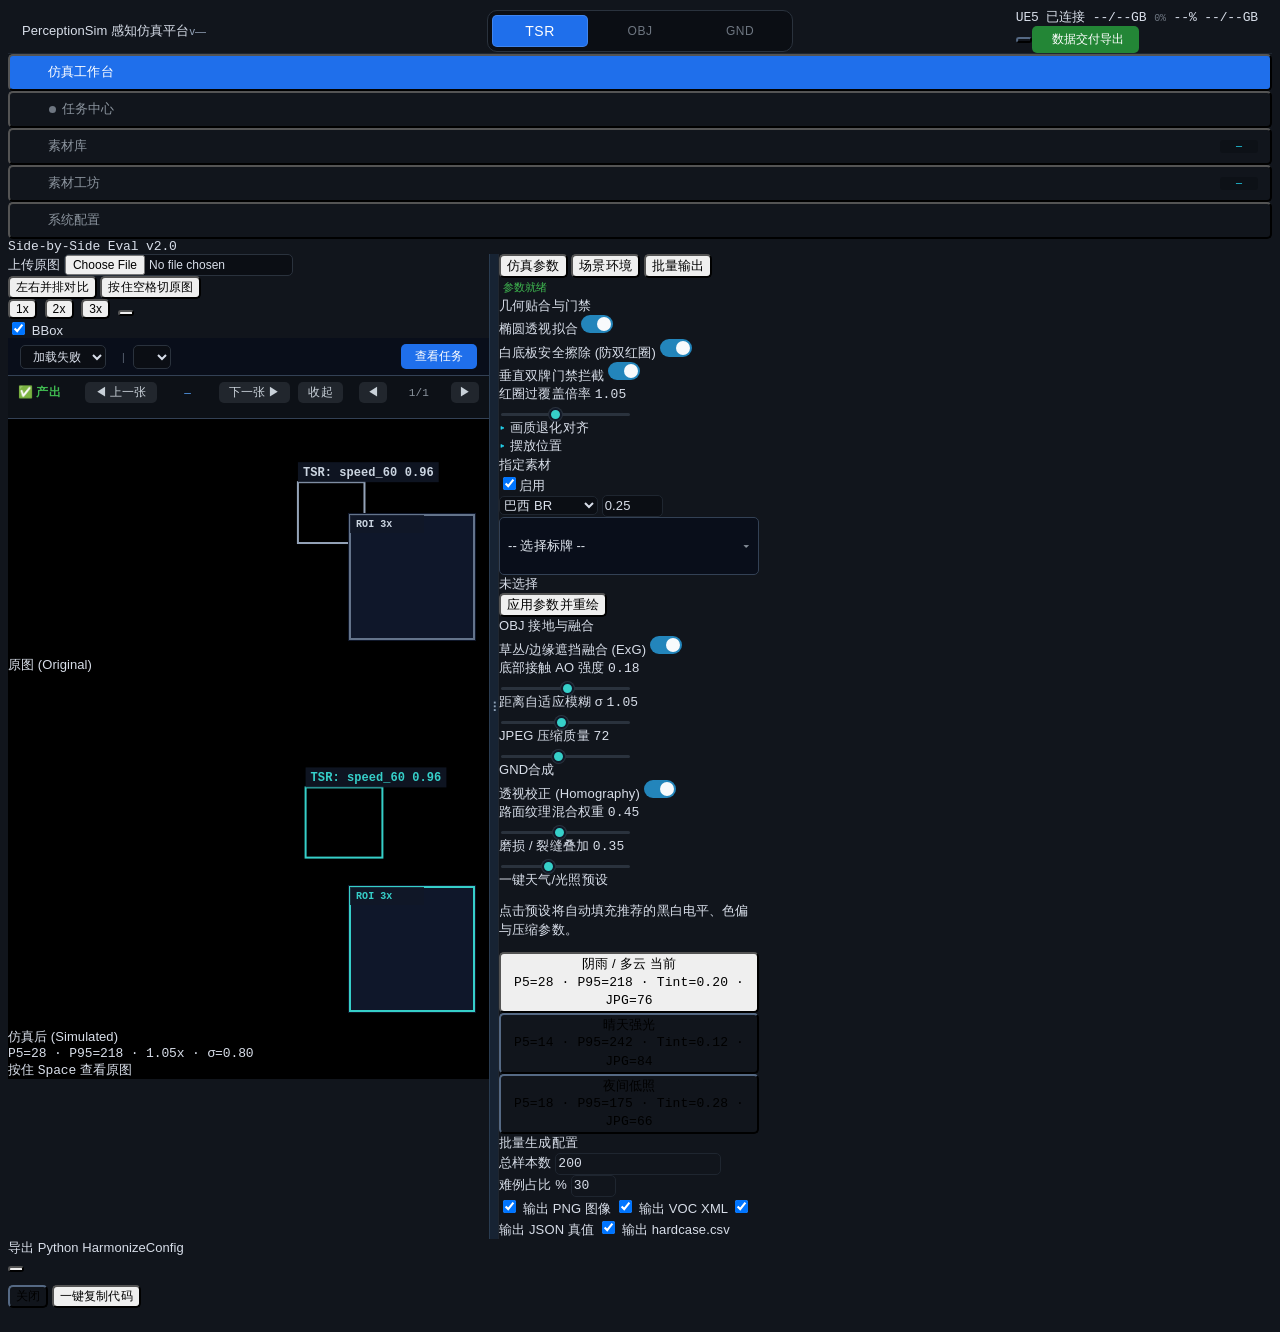
==== commit 2df6a7e0: "同步仿真平台最新代码并整理仓库" ====
--- a/dashboard/index.html
+++ b/dashboard/index.html
@@ -84,6 +84,93 @@
     50%  { opacity: .4;   box-shadow: 0 0 0 4px rgba(52,211,153,0); }
     100% { opacity: 1;    box-shadow: 0 0 0 0 rgba(52,211,153,.6); }
   }
+
+    /* LIB-CLIP-EXCLUSIVE: view-library 显示时隐藏 view-clip，反之亦然 */
+    body:has(#view-library:not(.hidden)) #view-clip { display: none !important; }
+    body:has(#view-clip:not(.hidden)) #view-library { display: none !important; }
+
+    /* VIEWPANE-CSS: 确保同一时刻只有一个页面可见，且撑满宽度 */
+    section.view-pane {
+      width: 100%;
+      min-width: 0;
+      box-sizing: border-box;
+    }
+    section.view-pane.hidden {
+      display: none !important;
+    }
+    /* 防止 flex 并排：父容器垂直排列 */
+    .main-content-wrap > section.view-pane {
+      flex: 1 1 100%;
+      max-width: 100%;
+    }
+</style>
+  <script type="module" src="/static/model-viewer.min.js"></script>
+<script>
+/* MODTAG-RECUR-FIX: 从任务ID推断模块（避免自引用递归） */
+window.__MODTAG_IMPL = function(job){
+  var s = String(job || '');
+  if (/^objtask_/i.test(s)) return 'OBJ';
+  if (/^gndtask_/i.test(s)) return 'GND';
+  var m = /^(obj|gnd|real|tsr)_/i.exec(s);
+  if (m) return m[1].toUpperCase();
+  return 'TSR';
+};
+window.MODTAG = window.__MODTAG_IMPL;
+function MODTAG(k){ return window.__MODTAG_IMPL(k); }
+</script>
+<style id="preview-size-css">
+/* CANVAS-SIZE-FIX: img 撑满容器，canvas 由 JS 精确对齐到 img 显示区域 */
+#cpDualRow { min-height: 0 !important; height: 100% !important; }
+#cpOrigCol, #cpSimCol { min-height: 0 !important; }
+#cpOrigWrap, #cpSimWrap { flex: 1 1 auto !important; min-height: 0 !important;
+  position: relative !important; }
+#cpOrig, #cpSim { max-width: 100% !important; max-height: 100% !important;
+  object-fit: contain !important; display: block !important;
+  width: auto !important; height: auto !important; }
+#cpCv, #cpCvSim { position: absolute !important; pointer-events: none !important; }
+</style>
+<style id="obj-clip-task-style">
+#view-tasks [data-task-active="OBJ"] #mpObjRow,#view-tasks [data-task-active="OBJ"] #mpRealRow,#view-tasks [data-task-active="OBJ"] #taskBatchObj,#view-tasks [data-task-active="OBJ"] #modPanel>.task-help,#view-tasks [data-task-active="OBJ"] #modPanel>div:not(#objClipTask):first-of-type{display:none!important}
+#view-tasks [data-task-active="GND"] #objClipTask{display:none!important}
+#objClipTask{color:#dbe7f5}#objClipTask .clip-task-head{font-size:16px;font-weight:650}#objClipTask .clip-task-help{font-size:13px;color:#a6b6c9;margin:8px 0 16px;line-height:1.6}#objClipTask .clip-task-label{display:flex;flex-direction:column;gap:6px;color:#c6d4e6;font-size:14px;margin:10px 0}#objClipTask input,#objClipTask select{min-width:0;width:100%;box-sizing:border-box;background:#090e1a;color:#e2e8f0;border:1px solid #334155;border-radius:5px;padding:8px;min-height:38px}#objClipTask .clip-task-grid{display:grid;grid-template-columns:1fr 2fr 1fr;gap:12px}#objClipTask .clip-task-actions{display:flex;align-items:center;gap:10px;flex-wrap:wrap;margin-top:12px}#objClipTask button{background:#1f6feb;color:white;border:0;border-radius:5px;padding:8px 16px;cursor:pointer}#objClipTask button:disabled{opacity:.5;cursor:wait}#objClipTask #objClipMsg{color:#a9c7e6;font-size:13px;overflow-wrap:anywhere}@media(max-width:1000px){#objClipTask .clip-task-grid{grid-template-columns:1fr}}
+
+<style id="gnd-clip-task-style">
+/* GND-TASK-STYLE: 复用 OBJ 面板样式 */
+#gndClipTask{color:#dbe7f5;background:#0f1620;border:1px solid #223044;border-radius:10px;padding:20px 22px;margin-bottom:16px}
+#gndClipTask .clip-task-head{font-size:16px;font-weight:650;color:#dbe7f5}
+#gndClipTask .clip-task-help{font-size:13px;color:#a6b6c9;margin:8px 0 16px;line-height:1.6}
+#gndClipTask .clip-task-label{display:flex;flex-direction:column;gap:6px;color:#c6d4e6;font-size:14px;margin:10px 0}
+#gndClipTask input,#gndClipTask select{min-width:0;width:100%;box-sizing:border-box;
+  background:#090e1a;color:#e2e8f0;border:1px solid #334155;border-radius:5px;
+  padding:8px;min-height:38px;font-size:13px}
+#gndClipTask .clip-task-grid{display:grid;grid-template-columns:1fr 1fr 1fr;gap:12px}
+#gndClipTask .clip-task-actions{display:flex;align-items:center;gap:10px;
+  flex-wrap:wrap;margin-top:12px}
+#gndClipTask button{background:#1f6feb;color:white;border:0;border-radius:5px;
+  padding:8px 16px;cursor:pointer;font-size:13px}
+#gndClipTask button:disabled{opacity:.5;cursor:wait}
+#gndClipTask #gndClipMsg{color:#a9c7e6;font-size:13px;overflow-wrap:anywhere}
+@media(max-width:1000px){#gndClipTask .clip-task-grid{grid-template-columns:1fr}}
+/* 隐藏 GND tab 下的旧面板 */
+#view-tasks [data-task-active="GND"] #taskBatchObj,
+#view-tasks [data-task-active="GND"] #mpObjRow,
+#view-tasks [data-task-active="GND"] #mpRealRow,
+#view-tasks [data-task-active="GND"] #modPanel > .task-help,
+#view-tasks [data-task-active="GND"] #modPanel > div:not(#gndClipTask):first-of-type{display:none!important}
+/* GND-OLD-PANEL-HIDE: 隐藏旧的背景图面板 */
+#view-tasks [data-task-active="GND"] #mpGndRow,
+#view-tasks [data-task-active="GND"] #taskBatchGnd,
+#view-tasks [data-task-active="GND"] #modPanel > div > div:has(> #mpGndBg),
+#view-tasks [data-task-active="GND"] #modPanel > div:has(#gndBgSel){display:none!important}
+
+/* PANEL-EXCLUSIVE-FIX: OBJ / GND / TSR 三面板严格互斥 */
+#view-tasks [data-task-active="OBJ"] #gndClipTask{display:none!important}
+#view-tasks [data-task-active="GND"] #objClipTask{display:none!important}
+#view-tasks [data-task-active="TSR"] #objClipTask,
+#view-tasks [data-task-active="TSR"] #gndClipTask{display:none!important}
+/* GND 面板：去掉自己的外框（modPanel 已有框） */
+#gndClipTask{background:transparent!important;border:0!important;padding:0!important;margin:0!important}
+</style>
 </style>
 </head>
 <body class="h-screen w-screen flex flex-col overflow-hidden text-[13px] select-none bg-darkBg">
@@ -97,7 +184,7 @@
       </div>
       <div class="flex items-center gap-2">
         <span class="font-semibold text-sm text-white tracking-tight">PerceptionSim</span>
-        <span class="hidden sm:inline text-xs text-slate-400">感知仿真平台</span>
+        <span class="hidden sm:inline text-xs text-slate-400">感知仿真平台</span><span id="platformVersion" title="版本加载中" style="color:#94a3b8;font-size:11px">v—</span>
       </div>
     </div>
 
@@ -136,7 +223,7 @@
       </div>
       <button id="btnOpenConfigModal" class="px-2.5 py-1.5 rounded-md bg-darkBg hover:bg-slate-800 border border-slate-700 text-xs font-medium text-cyan flex items-center gap-1.5 transition">
         <i class="ti ti-code"></i>
-        <span class="hidden sm:inline">导出 Python Config</span>
+        <button id="btnDelivery" style="display:inline-flex;align-items:center;gap:6px;padding:5px 14px;border-radius:6px;font-size:12px;font-weight:500;background:#238636;color:#fff;border:0;cursor:pointer"><i class="ti ti-package-export"></i> 数据交付导出</button>
       </button>
     </div>
   </header>
@@ -157,10 +244,11 @@
           <span style="flex:1 1 auto;min-width:0;overflow:hidden;text-overflow:ellipsis;white-space:nowrap">素材库</span>
           <span id="libBadge" style="flex:0 0 auto;min-width:28px;text-align:center;font-size:10px;font-family:monospace;padding:1px 5px;border-radius:4px;background:#0d1117;color:#22D3EE">—</span>
         </button>
-        <button data-nav="hardcase" class="nav-item" style="display:flex;align-items:center;gap:10px;width:100%;padding:8px 12px;border-radius:8px;text-align:left;font-size:13px;font-weight:500;transition:background .12s;background:transparent;color:#94a3b8">
-          <i class="ti ti-photo-search" style="flex:0 0 16px;width:16px;text-align:center;font-size:15px"></i>
-          <span style="flex:1 1 auto;min-width:0;overflow:hidden;text-overflow:ellipsis;white-space:nowrap">难例样本库</span>
-          <span style="flex:0 0 auto;min-width:28px;text-align:center;font-size:10px;font-family:monospace;padding:1px 5px;border-radius:4px;background:#0d1117;color:#22D3EE">3</span>
+        <!-- ASSET-STUDIO-NAV: 素材工坊（替代难例库） -->
+        <button data-nav="studio" class="nav-item" style="display:flex;align-items:center;gap:10px;width:100%;padding:8px 12px;border-radius:8px;text-align:left;font-size:13px;font-weight:500;transition:background .12s;background:transparent;color:#94a3b8">
+          <i class="ti ti-cube-plus" style="flex:0 0 16px;width:16px;text-align:center;font-size:15px"></i>
+          <span style="flex:1 1 auto;min-width:0;overflow:hidden;text-overflow:ellipsis;white-space:nowrap">素材工坊</span>
+          <span id="studioBadge" style="flex:0 0 auto;min-width:28px;text-align:center;font-size:10px;font-family:monospace;padding:1px 5px;border-radius:4px;background:#0d1117;color:#22D3EE">—</span>
         </button>
         <button data-nav="tasks" class="nav-item" style="display:flex;align-items:center;gap:10px;width:100%;padding:8px 12px;border-radius:8px;text-align:left;font-size:13px;font-weight:500;transition:background .12s;background:transparent;color:#94a3b8">
           <i class="ti ti-list-check" style="flex:0 0 16px;width:16px;text-align:center;font-size:15px"></i>
@@ -183,11 +271,49 @@
 
       <!-- ---------- VIEW: 仿真工作台 ---------- -->
 
+<style id="library-full-width-v1">
+body:has(#view-library:not(.hidden)) #view-workbench, body:has(#view-library:not(.hidden)) #view-wb-obj, body:has(#view-library:not(.hidden)) #view-wb-gnd, body:has(#view-library:not(.hidden)) #view-clip {display:none!important}
+#view-library:not(.hidden){width:100%;flex:1 1 100%!important;min-width:0}
+#view-library>div{width:100%;min-width:0}
+#view-library #libClasses{grid-template-columns:repeat(auto-fill,minmax(170px,1fr))!important;grid-auto-rows:170px!important}
+#view-library #libTabs button,#view-library input,#view-library #libCount,#view-library #libUpload{font-size:14px!important}
+</style>
     <!-- ==================== 素材库 ==================== -->
-    <section id="view-library" class="hidden flex-1 overflow-hidden">
-      <div class="flex h-full flex-col">
+    <section id="view-library" class="hidden flex-1 overflow-hidden" style="display:flex;flex-direction:column;width:100%">
+      <div class="flex h-full flex-col" style="width:100%">
         <div class="flex-1 flex flex-col min-w-0">
           <div class="h-10 flex items-center gap-3 px-3 border-b border-slate-700/60 bg-panelBg">
+            <!-- DATA-CHECK-UI: 数据自检面板 -->
+            <div id="dataCheckPanel" style="display:none;position:fixed;left:50%;top:50%;
+                 transform:translate(-50%,-50%);width:720px;max-height:80vh;
+                 background:#0d1117;border:1px solid #30363d;border-radius:10px;
+                 z-index:10000;box-shadow:0 20px 60px rgba(0,0,0,.8);
+                 display:none;flex-direction:column">
+              <div style="display:flex;align-items:center;padding:12px 16px;
+                   border-bottom:1px solid #21262d">
+                <span style="color:#e2e8f0;font-size:13px;font-weight:600">数据目录自检</span>
+                <button id="dcClose" style="margin-left:auto;background:none;border:0;
+                        color:#8b949e;font-size:18px;cursor:pointer">&#215;</button>
+              </div>
+              <div style="padding:12px 16px;display:flex;gap:8px">
+                <input id="dcPath" placeholder="/data/test_data/real_clips/新批次"
+                       style="flex:1;background:#161B24;border:1px solid #334155;
+                       color:#e2e8f0;border-radius:5px;padding:6px 10px;font-size:12px">
+                <select id="dcType" style="background:#161B24;border:1px solid #334155;
+                        color:#e2e8f0;border-radius:5px;padding:6px;font-size:12px">
+                  <option value="auto">自动识别</option>
+                  <option value="obj">OBJ</option>
+                  <option value="gnd">GND</option>
+                </select>
+                <button id="dcRun" style="background:#1f6feb;color:#fff;border:0;
+                        border-radius:5px;padding:6px 16px;font-size:12px;
+                        cursor:pointer;white-space:nowrap">开始检查</button>
+              </div>
+              <div id="dcResult" style="flex:1;overflow-y:auto;padding:12px 16px;
+                   font-family:monospace;font-size:11.5px;line-height:1.7;
+                   color:#c9d1d9"></div>
+            </div>
+
             <!-- LIB-TABS 三类素材 -->
             <div id="libTabs" style="display:flex;gap:2px;background:#0d1117;border:1px solid #334155;border-radius:6px;padding:2px">
               <button data-lt="tsr" style="padding:3px 12px;border-radius:4px;font-size:11.5px;background:#1f6feb;color:#fff;border:0;cursor:pointer">TSR</button>
@@ -214,7 +340,12 @@
             
             <button id="libUpload" style="margin-left:auto;padding:3px 12px;border-radius:6px;font-size:11.5px;background:#238636;color:#fff;border:0;cursor:pointer">上传素材</button>
           </div>
-          <div id="libClasses" style="flex:1;min-height:0;overflow-y:auto;flex:1;overflow-y:auto;padding:12px;display:grid;grid-template-columns:repeat(auto-fill,minmax(140px,1fr));grid-auto-rows:160px;gap:10px;align-content:start;min-height:0"></div>
+          <div id="libClasses" style="flex:1 1 0;min-height:0;height:100%;overflow-y:auto;overflow-x:hidden;padding:14px 18px;display:grid;grid-template-columns:repeat(auto-fill,minmax(168px,1fr));grid-auto-rows:190px;gap:12px;align-content:start;width:100%"></div>
+          <div id="libWinBar" style="display:none;align-items:center;justify-content:center;gap:10px;padding:8px 0;font-size:12px;color:#8b949e;flex:0 0 auto">
+            <button id="libWinPrev" style="background:#21262d;color:#c9d1d9;border:1px solid #30363d;border-radius:4px;padding:3px 12px;cursor:pointer">上一页</button>
+            <span id="libWinInfo" style="min-width:120px;text-align:center"></span>
+            <button id="libWinNext" style="background:#21262d;color:#c9d1d9;border:1px solid #30363d;border-radius:4px;padding:3px 12px;cursor:pointer">下一页</button>
+          </div>
         </div>
       </div>
     </section>
@@ -259,63 +390,44 @@
             
           </div>
 
-          <!-- ===== YOLO 自动遍历条 ===== -->
+          <!-- ===== TSR-TOPBAR-SLIM: 顶栏只在任务中心发起 ===== -->
           <div id="yoloBar" style="display:flex;align-items:center;gap:8px;
                padding:6px 12px;background:#090E1A;border-bottom:1px solid #334155;
                font-size:12px;flex-shrink:0">
-            <span style="color:#94a3b8;white-space:nowrap">国家</span>
-            <select id="yCountry" style="background:#0d1117;border:1px solid #334155;color:#e2e8f0;
-                    border-radius:6px;padding:4px 8px;font-size:12px">
-              <option value="BR">巴西（BR）</option>
-              <option value="AR">阿根廷（AR）</option>
-              <option value="CL">智利（CL）</option>
-              <option value="CO">哥伦比亚（CO）</option>
-              <option value="PE">秘鲁（PE）</option>
-              <option value="UY">乌拉圭（UY）</option>
-              <option value="PY">巴拉圭（PY）</option>
-              <option value="EC">厄瓜多尔（EC）</option>
-              <option value="BO">玻利维亚（BO）</option>
-              <option value="VE">委内瑞拉（VE）</option>
-            </select>
-            <span style="color:#94a3b8;white-space:nowrap">数据路径</span>
-            <input id="yRoot" value="/mnt/Data_Platform/zhj_datamining/test/projects/Oversea_南美/images"
-                   style="flex:1;min-width:180px;background:#0d1117;border:1px solid #334155;
-                          color:#e2e8f0;border-radius:6px;padding:4px 10px;font-size:12px;outline:none">
-                        <span style="color:#64748b;font-size:11px;white-space:nowrap">数量</span>
-            <input id="yLimit" type="number" value="500" min="1" max="100000"
-                   style="width:64px;background:#0d1117;border:1px solid #334155;color:#e2e8f0;
-                          border-radius:6px;padding:4px 6px;font-size:12px;outline:none"
-                   title="最多产出多少张">
-            <span style="color:#64748b;font-size:11px;white-space:nowrap">最小</span>
-            <input id="yMinSign" type="number" value="80" min="10" max="300"
-                   style="width:56px;background:#0d1117;border:1px solid #334155;color:#e2e8f0;
-                          border-radius:6px;padding:4px 6px;font-size:12px;outline:none"
-                   title="标牌最小像素边（小于此值跳过）">
-            <span style="color:#94a3b8;white-space:nowrap">指定标牌</span>
-            <div id="pinBox" style="position:relative">
-              <input id="pinInput" autocomplete="off" placeholder="选或搜标牌"
-                     style="width:170px;background:#090E1A;border:1px solid #334155;color:#e2e8f0;
-                            border-radius:6px;padding:4px 24px 4px 9px;font-size:11.5px;outline:none">
-              <i class="ti ti-chevron-down" style="position:absolute;right:7px;top:7px;font-size:11px;
-                 color:#6e7681;cursor:pointer"></i>
-              <div id="pinPanel" style="display:none;position:absolute;top:100%;left:0;margin-top:4px;
-                   width:320px;max-height:320px;overflow-y:auto;z-index:9999;background:#0d1117;
-                   border:1px solid #30363d;border-radius:8px;box-shadow:0 10px 30px rgba(0,0,0,.75)"></div>
+            <!-- TSR-CLIP-SELECT: 与 OBJ 同款片段选择 -->
+            <select id="tsrBatch2" style="background:#090E1A;border:1px solid #334155;
+                    color:#e2e8f0;border-radius:5px;padding:3px 8px;font-size:11.5px;
+                    max-width:340px"></select>
+            <span id="tsrClipCount" style="color:#5C6675;font-size:10.5px"></span>
+            <span style="color:#5C6675;font-size:10.5px">|</span>
+            <select id="tsrFrame2" style="background:#090E1A;border:1px solid #334155;
+                    color:#e2e8f0;border-radius:5px;padding:3px 8px;font-size:11.5px;
+                    max-width:300px"></select>
+            <span id="tsrFrameCount" style="color:#5C6675;font-size:10.5px"></span>
+            <button id="tsrGoTasks" style="margin-left:auto;background:#1f6feb;color:#fff;
+                    border:0;border-radius:6px;padding:4px 14px;font-size:12px;
+                    cursor:pointer;white-space:nowrap">查看任务</button>
+            <!-- 隐藏的原控件：供 JS 读写，不显示 -->
+            <div style="display:none">
+              <select id="yCountry"><option value="BR">BR</option></select>
+              <input id="yRoot" value="">
+              <input id="yLimit" type="number" value="500">
+              <input id="yMinSign" type="number" value="80">
+              <input id="yConf" type="number" value="0.25">
+              <button id="yDetect"></button>
+              <button id="yScan"></button>
+              <div id="pinBox">
+                <input id="pinInput"><div id="pinPanel"></div>
+              </div>
+              <span id="pinSlot"><img id="pinThumb">
+                <span id="pinName"></span>
+                <button id="pinClear"></button></span>
+              <div id="yProg"></div>
+              <span id="yStat"></span>
             </div>
-            <span id="pinSlot" style="display:none;align-items:center;gap:5px;background:#1a3050;border:1px solid #2f5fb3;border-radius:6px;padding:3px 8px;white-space:nowrap;font-size:10.5px"><span style="color:#8fb8ff">指定标牌</span><img id="pinThumb" style="width:18px;height:18px;object-fit:contain;background:#090E1A;border-radius:3px"><span id="pinName" style="color:#8fb8ff;font-family:monospace"></span><button id="pinClear" style="background:none;border:0;color:#f87171;cursor:pointer;font-size:13px;padding:0 2px" title="取消指定">&#215;</button></span>
-            <span style="color:#64748b;font-size:11px;white-space:nowrap">置信度</span>
-            <input id="yConf" type="number" value="0.25" min="0.05" max="0.95" step="0.05"
-                   style="width:56px;background:#0d1117;border:1px solid #334155;color:#e2e8f0;
-                          border-radius:6px;padding:4px 6px;font-size:12px;outline:none"
-                   title="YOLO 置信度阈值">
-            <button id="yDetect" style="background:#1f6feb;color:#fff;border:0;border-radius:6px;padding:5px 14px;font-size:12px;cursor:pointer;white-space:nowrap" title="先只检测，不仿真">YOLO 检测</button>
-            <button id="yScan" style="background:#238636;color:#fff;border:0;border-radius:6px;padding:5px 14px;font-size:12px;cursor:pointer;white-space:nowrap" title="对检测结果做仿真">开始仿真</button>
-            <!-- 进度与状态已移到顶部栏 hdrTask，此处仅保留隐藏元素供 JS 读写 -->
-            <div id="yProg" style="display:none"></div>
-            <span id="yStat" style="display:none">待开始</span>
           </div>
 
-                    <!-- ===== 遍历产出结果条 ===== -->
+          <!-- ===== 遍历产出结果条 ===== -->
           <div id="walkResult" style="flex-shrink:0;background:#0d1117;
                border-bottom:1px solid #334155;padding:6px 10px">
             <div style="display:flex;align-items:center;gap:8px;margin-bottom:5px">
@@ -406,7 +518,11 @@
                 </div>
 
                 <div class="p-3 rounded-lg bg-darkBg/70 border border-slate-700/80 space-y-3">
-                  <div class="text-[11px] font-semibold text-cyan uppercase tracking-wider">画质退化对齐</div>
+                  <div onclick="(function(el){var b=document.getElementById('tsrQualityBody');var open=b.style.display!=='none';b.style.display=open?'none':'block';var i=document.getElementById('tsrQualityArrow');if(i)i.textContent=open?'\u25B8':'\u25BE';})(this)" style="cursor:pointer;display:flex;align-items:center;gap:4px">
+                    <span id="tsrQualityArrow" style="color:#22D3EE;font-size:10px">&#9656;</span>
+                    <span class="text-[11px] font-semibold text-cyan uppercase tracking-wider">画质退化对齐</span>
+                  </div>
+                  <div id="tsrQualityBody" style="display:none">
                   <div>
                     <div class="flex justify-between text-xs mb-1">
                       <span class="text-slate-300">黑电平下限 (P5)</span>
@@ -442,7 +558,98 @@
                     </div>
                     <input id="tsrJpeg" type="range" min="50" max="100" step="1" value="76" class="w-full sim-slider">
                   </div>
+                  </div><!-- /tsrQualityBody -->
+                  <!-- TSR-COLLAPSE: 摆放位置折叠 -->
+                  <div class="pt-2 border-t border-slate-700/60">
+                    <div onclick="(function(el){var b=document.getElementById('tsrPosBody');var open=b.style.display!=='none';b.style.display=open?'none':'block';var i=document.getElementById('tsrPosArrow');if(i)i.textContent=open?'\u25B8':'\u25BE';})(this)" style="cursor:pointer;display:flex;align-items:center;gap:4px">
+                      <span id="tsrPosArrow" style="color:#22D3EE;font-size:10px">&#9656;</span>
+                      <span class="text-[10px] text-slate-400">摆放位置</span>
+                    </div>
+                    <div id="tsrPosBody" style="display:none">
+                    <div>
+                      <div class="flex justify-between text-xs mb-1">
+                        <span class="text-slate-300">数量</span>
+                        <span id="vTsrCount" class="font-mono text-cyan tabular-nums">1</span>
+                      </div>
+                      <input id="tsrCount" type="range" min="1" max="5" step="1" value="1" class="w-full sim-slider">
+                    </div>
+                    <div class="mt-2">
+                      <div class="flex justify-between text-xs mb-1">
+                        <span class="text-slate-300">最近距离</span>
+                        <span id="vTsrDistMin" class="font-mono text-cyan tabular-nums">15m</span>
+                      </div>
+                      <input id="tsrDistMin" type="range" min="5" max="40" step="1" value="15" class="w-full sim-slider">
+                    </div>
+                    <div class="mt-2">
+                      <div class="flex justify-between text-xs mb-1">
+                        <span class="text-slate-300">最远距离</span>
+                        <span id="vTsrDistMax" class="font-mono text-cyan tabular-nums">35m</span>
+                      </div>
+                      <input id="tsrDistMax" type="range" min="10" max="80" step="1" value="35" class="w-full sim-slider">
+                    </div>
+                    <div class="mt-2">
+                      <div class="flex justify-between text-xs mb-1">
+                        <span class="text-slate-300">横向范围</span>
+                        <span id="vTsrLat" class="font-mono text-cyan tabular-nums">±3m</span>
+                      </div>
+                      <input id="tsrLat" type="range" min="0.5" max="8" step="0.5" value="3" class="w-full sim-slider">
+                    </div>
+                    <div class="mt-2">
+                      <div class="flex justify-between text-xs mb-1">
+                        <span class="text-slate-300">尺寸倍率</span>
+                        <span id="vTsrScale" class="font-mono text-cyan tabular-nums">1.00x</span>
+                      </div>
+                      <input id="tsrScale" type="range" min="0.5" max="2.0" step="0.05" value="1.0" class="w-full sim-slider">
+                    </div>
+                    <div class="mt-2">
+                      <div class="flex justify-between text-xs mb-1">
+                        <span class="text-slate-300">阴影强度</span>
+                        <span id="vTsrShadow" class="font-mono text-cyan tabular-nums">25%</span>
+                      </div>
+                      <input id="tsrShadow" type="range" min="0" max="0.6" step="0.05" value="0.25" class="w-full sim-slider">
+                    </div>
+                    </div><!-- /tsrPosBody -->
+                  </div>
                 </div>
+
+                <!-- TSR-MERGE-LEFT: 指定素材（原右侧栏） -->
+                <div class="p-3 rounded-lg bg-darkBg/70 border border-slate-700/80 space-y-2.5">
+                  <div class="flex items-center gap-2">
+                    <div class="text-[11px] font-semibold text-cyan uppercase tracking-wider">指定素材</div>
+                    <label class="ml-auto flex items-center gap-1.5 text-[10px] text-slate-400 cursor-pointer">
+                      <input id="tsrSpecOn" type="checkbox" checked class="w-3 h-3">启用</label>
+                  </div>
+                  <div class="flex gap-1.5">
+                    <select id="tsrCountry" class="flex-1 bg-[#161B24] border border-slate-700 text-slate-300 rounded px-1.5 py-1 text-[11px]">
+                      <option value="BR">巴西 BR</option>
+                      <option value="AR">阿根廷 AR</option>
+                      <option value="CL">智利 CL</option>
+                      <option value="CO">哥伦比亚 CO</option>
+                      <option value="PE">秘鲁 PE</option>
+                      <option value="UY">乌拉圭 UY</option>
+                      <option value="PY">巴拉圭 PY</option>
+                      <option value="EC">厄瓜多尔 EC</option>
+                      <option value="BO">玻利维亚 BO</option>
+                      <option value="VE">委内瑞拉 VE</option>
+                    </select>
+                    <input id="tsrConf" type="number" step="0.05" min="0.05" max="0.95" value="0.25"
+                           title="YOLO 置信度"
+                           class="w-14 bg-[#161B24] border border-slate-700 text-slate-300 rounded px-1.5 py-1 text-[11px]">
+                  </div>
+                  <!-- TSR-INLINE-SELECT: 内嵌下拉直接选牌 -->
+                  <!-- TSR-THUMB-DD: 缩略图下拉（select 隐藏保留为数据源） -->
+                  <select id="tsrSignSel" style="display:none">
+                    <option value="">-- 选择标牌 --</option>
+                  </select>
+                  <div id="tsrSignDD"></div>
+                  <div id="tsrPickBox" class="bg-[#161B24] border border-slate-700 rounded p-2 min-h-[44px] flex items-center gap-2">
+                    <span class="text-[#5C6675] text-[10px]">未选择</span>
+                  </div>
+                </div>
+
+<button id="tsrApply" class="w-full bg-[#22C55E] hover:bg-[#16A34A] text-white rounded-md py-2 text-xs font-semibold cursor-pointer">
+                  应用参数并重绘</button>
+                <div id="tsrStatus" class="text-[10px] text-center text-slate-500 mt-1"></div>
               </div>
 
               <!-- OBJ Controls -->
@@ -560,62 +767,345 @@
         </aside>
       </section>
 
-      <!-- ---------- VIEW: 难例样本库 ---------- -->
-      <section id="view-hardcase" class="view-pane hidden flex-1 overflow-y-auto p-6 bg-darkBg">
-        <div class="max-w-5xl mx-auto space-y-4">
+
+
+<style id="studio-task-style-v1">
+#view-studio {padding:16px 20px!important}
+#view-studio > div {max-width:none!important;margin:0!important}
+#view-studio h2 {font-size:20px!important;color:#edf4ff!important}
+#view-studio .studio-tab {font-size:14px!important;min-height:40px!important;padding:9px 22px!important;border:0!important;background:transparent!important;color:#aabbd0!important}
+#view-studio .studio-tab[aria-selected="true"]{background:#1f6feb!important;color:white!important}
+#view-studio .studio-tab:first-child{margin-left:0}
+#view-studio label,#view-studio p,#view-studio input,#view-studio select,#view-studio button,#view-studio summary,#view-studio [class*=text-xs],#view-studio [class*=text-\[] {font-size:14px!important;line-height:1.5}
+#view-studio input:not([type=file]):not([type=range]):not([type=checkbox]),#view-studio select{min-height:38px}
+#view-studio button:not(.studio-tab){min-height:36px}
+#view-studio h3 {font-size:16px!important}
+</style>
+      <!-- ---------- VIEW: 素材工坊（外部模型导入 / Image-to-3D） ---------- -->
+      <section id="view-studio" class="view-pane hidden flex-1 overflow-y-auto p-6 bg-darkBg">
+        <div class="max-w-6xl mx-auto space-y-4">
           <div class="flex items-center justify-between">
-            <h2 class="text-base font-semibold text-white">难例样本库 (Gate 4 质检)</h2>
-            <span class="text-xs font-mono text-slate-400">点击卡片可一键载入工作台对比</span>
+            <h2 class="text-base font-semibold text-white">素材工坊</h2>
+            <span class="text-xs text-slate-400">选择素材类型 → 上传 → 检查预览 → 确认入库</span>
           </div>
-          <div class="grid grid-cols-1 md:grid-cols-3 gap-4">
-            <div data-load-demo="rain60" class="hc-card cursor-pointer p-4 rounded-lg bg-panelBg border border-slate-700 hover:border-cyan transition space-y-2">
-              <div class="flex items-center justify-between">
-                <span class="font-medium text-white">阴雨 60 限速牌</span>
-                <span class="px-2 py-0.5 rounded text-[10px] font-mono bg-emerald-500/15 text-emerald-400">PASS 87.4%</span>
+          <div role="tablist" aria-label="素材类型" class="flex flex-wrap gap-2">
+            <button type="button" role="tab" id="studioTabObj" aria-controls="studioObj" aria-selected="true" class="studio-tab px-4 py-2 rounded text-xs font-semibold">OBJ 三维目标</button>
+            <button type="button" role="tab" id="studioTabGnd" aria-controls="studioGnd" aria-selected="false" class="studio-tab px-4 py-2 rounded text-xs font-semibold">GND 地面标线</button>
+            <button type="button" role="tab" id="studioTabTsr" aria-controls="studioTsr" aria-selected="false" class="studio-tab px-4 py-2 rounded text-xs font-semibold">TSR 交通标牌</button>
+          </div>
+          <style>
+            #view-studio .studio-tab { background:#1b2635; color:#aab7c8; border:1px solid #344257; }
+            #view-studio [hidden] { display:none !important; }
+            #view-studio .studio-tab[aria-selected="true"] { background:#087d84; color:white; border-color:#22d3ee; }
+            #studio3dPanel:fullscreen { background:#101720; padding:20px; overflow:auto; }
+            #studio3dPanel:fullscreen model-viewer { height:calc(100vh - 95px)!important; }
+          </style>
+          <div id="studioObj" role="tabpanel" aria-labelledby="studioTabObj" class="space-y-4">
+          <div class="p-3 rounded-lg bg-panelBg border border-slate-700">
+            <h3 class="text-sm font-semibold text-white">OBJ 三维素材</h3>
+            <p class="text-xs text-slate-400 mt-1">上传 GLB，检查模型各角度后设置类别、朝向和实际尺寸。</p>
+          </div>
+          <details class="p-4 rounded-lg bg-panelBg border border-slate-700 space-y-2">
+            <summary class="text-sm text-cyan cursor-pointer font-semibold">照片生成 3D PBR 模型（可选）</summary>
+            <div class="text-sm text-white font-semibold">照片生成 3D · 本地混元</div>
+            <p class="text-xs text-slate-400">推荐使用主体完整的透明背景 PNG。生成模型包括颜色、金属度和粗糙度贴图；真实尺寸需要人工确认。</p>
+            <input id="studioPhoto" type="file" accept="image/png,image/jpeg,image/webp" class="text-xs text-slate-300">
+            <button id="studioGenerate" class="px-4 py-2 rounded bg-cyan text-slate-900 text-xs">生成 3D 模型</button>
+            <div id="studioGenerateStatus" class="text-xs text-slate-400"></div>
+          </details>
+          <!-- LIGHT-STUDIO-UI: 车灯组编辑 -->
+          <div class="p-4 rounded-lg bg-panelBg border border-slate-700 space-y-3">
+            <div class="flex items-center justify-between">
+              <h3 class="text-sm font-semibold text-white">车灯组编辑</h3>
+              <span id="lightStat" class="text-[11px] text-slate-400">加载中…</span>
+            </div>
+            <p class="text-[11px] text-slate-400 leading-relaxed">
+              选择模型 → 确认/修正 前灯 / 尾灯 / 转向灯 的材质名。
+              仿真渲染时会按这里的分组驱动自发光与闪烁。
+            </p>
+
+            <div class="grid grid-cols-3 gap-3">
+              <label class="text-[11px] text-slate-300">模型
+                <select id="lightAsset" style="width:100%;min-height:34px;background:#090e1a;
+                  color:#e2e8f0;border:1px solid #334155;border-radius:5px;padding:5px 8px;font-size:12px">
+                  <option value="">加载中…</option>
+                </select>
+              </label>
+              <label class="text-[11px] text-slate-300">筛选
+                <select id="lightFilter" style="width:100%;min-height:34px;background:#090e1a;
+                  color:#e2e8f0;border:1px solid #334155;border-radius:5px;padding:5px 8px;font-size:12px">
+                  <option value="supported">仅显示可控灯模型</option>
+                  <option value="all">全部模型</option>
+                </select>
+              </label>
+              <div class="text-[11px] text-slate-300">操作
+                <button id="lightAddGrp" type="button" style="width:100%;min-height:34px;
+                  background:#1f6feb;color:#fff;border:0;border-radius:5px;cursor:pointer;font-size:12px">
+                  + 添加材质到选中组</button>
               </div>
-              <p class="text-xs text-slate-400">树干暗部背景下的黑电平 P5 对齐与白底灰雾融合案例。</p>
             </div>
-            <div data-load-demo="termino" class="hc-card cursor-pointer p-4 rounded-lg bg-panelBg border border-slate-700 hover:border-cyan transition space-y-2">
-              <div class="flex items-center justify-between">
-                <span class="font-medium text-white">晴天方底板复合牌 (Término)</span>
-                <span class="px-2 py-0.5 rounded text-[10px] font-mono bg-cyan/15 text-cyan">安全擦除</span>
+
+            <div id="lightGroups" class="grid grid-cols-3 gap-3"></div>
+
+            <div class="flex items-center gap-2 pt-1">
+              <button id="lightSave" type="button" style="background:#238636;color:#fff;border:0;
+                border-radius:5px;padding:7px 18px;font-size:12px;font-weight:600;cursor:pointer">
+                保存车灯配置</button>
+              <button id="lightPreview" type="button" style="background:#21262d;color:#c9d1d9;
+                border:1px solid #30363d;border-radius:5px;padding:7px 16px;font-size:12px;cursor:pointer">
+                预览闪烁</button>
+              <span id="lightMsg" class="text-[11px] text-slate-400"></span>
+            </div>
+            <div id="lightPreviewBox" style="display:none;gap:8px;margin-top:6px"></div>
+          </div>
+
+          <!-- 上传区 -->
+          <div id="studioDrop" class="p-6 rounded-lg border-2 border-dashed border-slate-600
+               bg-panelBg text-center cursor-pointer hover:border-cyan transition"
+               style="padding:32px">
+            <i class="ti ti-cloud-upload" style="font-size:32px;color:#22D3EE"></i>
+            <div class="mt-2 text-sm text-slate-300">拖拽 .glb 到这里，或点击选择文件</div>
+            <div class="mt-1 text-[11px] text-slate-500">
+              支持 Image-to-3D 生成结果（Rodin / Tripo / 混元）或 Fab / CGTrader 购买模型</div>
+            <input id="studioFile" type="file" accept=".glb" style="display:none">
+          </div>
+
+          <!-- 参数区 -->
+          <div id="studioParams" style="display:none" class="p-4 rounded-lg bg-panelBg border border-slate-700 space-y-3">
+            <div class="grid grid-cols-2 gap-4">
+              <div>
+                <label class="text-[11px] text-slate-400">模型 UID</label>
+                <input id="stuUid" class="w-full mt-1 bg-[#161B24] border border-slate-700
+                       text-slate-200 rounded px-2 py-1.5 text-xs">
               </div>
-              <p class="text-xs text-slate-400">验证椭圆透视拟合 + 白底板安全擦除，彻底消除套娃双红圈。</p>
+              <div>
+                <label class="text-[11px] text-slate-400">类别</label>
+                <select id="stuClass" class="w-full mt-1 bg-[#161B24] border border-slate-700
+                        text-slate-200 rounded px-2 py-1.5 text-xs"></select>
+              </div>
+              <div>
+                <label class="text-[11px] text-slate-400">
+                  水平朝向修正 <span id="stuYawVal" class="text-cyan font-mono">0°</span></label>
+                <input id="stuYaw" type="range" min="-180" max="180" step="15" value="0"
+                       class="w-full mt-2 accent-cyan">
+                <p class="text-[11px] text-slate-400">调整后点击“应用并预览”；旋转视角不会改变模型朝向。</p>
+              </div>
+              <div>
+                <label class="text-[11px] text-slate-400">尺寸调整方式</label>
+                <select id="stuDimMode" class="w-full mt-1 bg-[#161B24] border border-slate-700 text-slate-200 rounded px-2 py-1.5 text-xs"><option value="proportional">等比例缩放（推荐）</option><option value="independent">分别设置长宽高</option></select>
+                <p class="text-[11px] text-slate-400 mt-1">默认尺寸由类别给出，并非实物测量；照片生成模型的真实尺度需要人工确认。首次预览后显示源模型包围盒。</p>
+                <p id="stuSourceDims" class="text-[11px] text-cyan mt-1"></p>
+                <div id="stuUniformDims">
+                <label class="text-[11px] text-slate-400">
+                  真实尺寸（按下方轴） <span id="stuLenVal" class="text-cyan font-mono">—</span></label>
+                <input id="stuLen" type="number" step="0.1" min="0.2" max="30"
+                       class="w-full mt-1 bg-[#161B24] border border-slate-700
+                       text-slate-200 rounded px-2 py-1.5 text-xs">
+                <select id="stuAxis" class="w-full mt-1 bg-[#161B24] border border-slate-700 text-slate-200 rounded px-2 py-1.5 text-xs">
+                  <option value="x">尺寸基准：X 轴长度</option><option value="y">尺寸基准：Y 轴宽度</option><option value="z">尺寸基准：Z 轴高度</option>
+                </select>
+                </div>
+                <div id="stuSeparateDims" class="grid grid-cols-3 gap-2 mt-2">
+                  <label class="text-[11px] text-slate-400">长 X（米）<input id="stuDimX" type="number" min="0.05" max="100" step="0.01" placeholder="输入长度" class="w-full bg-[#161B24] border border-slate-700 rounded px-2 py-1.5 text-xs"></label>
+                  <label class="text-[11px] text-slate-400">宽 Y（米）<input id="stuDimY" type="number" min="0.05" max="100" step="0.01" placeholder="输入宽度" class="w-full bg-[#161B24] border border-slate-700 rounded px-2 py-1.5 text-xs"></label>
+                  <label class="text-[11px] text-slate-400">高 Z（米）<input id="stuDimZ" type="number" min="0.05" max="100" step="0.01" placeholder="输入高度" class="w-full bg-[#161B24] border border-slate-700 rounded px-2 py-1.5 text-xs"></label>
+                  <p id="stuDimsHint" class="col-span-3 text-[11px] text-slate-400">首次预览后显示计算尺寸；直接输入会切换为分别设置长宽高。</p>
+                </div>
+              </div>
             </div>
-            <div class="p-4 rounded-lg bg-panelBg border border-slate-700/80 space-y-2">
-              <div class="flex items-center justify-between">
-                <span class="font-medium text-white">方底板双牌 (100+80)</span>
-                <span class="px-2 py-0.5 rounded text-[10px] font-mono bg-amber-500/15 text-amber-400">门禁拦截</span>
+            <div class="grid grid-cols-2 gap-4">
+              <div>
+                <label class="text-[11px] text-slate-400">来源</label>
+                <input id="stuSource" placeholder="Image-to-3D / Fab / CGTrader"
+                       class="w-full mt-1 bg-[#161B24] border border-slate-700
+                       text-slate-200 rounded px-2 py-1.5 text-xs">
               </div>
-              <p class="text-xs text-slate-400">垂直邻域红像素 > 25%，由双牌门禁自动过滤，避免上方原牌残影。</p>
+              <div>
+                <label class="text-[11px] text-slate-400">授权</label>
+                <input id="stuLicense" placeholder="CC0 / CC-BY / 商业授权"
+                       class="w-full mt-1 bg-[#161B24] border border-slate-700
+                       text-slate-200 rounded px-2 py-1.5 text-xs">
+              </div>
             </div>
+            <div class="flex items-center gap-3 pt-2">
+              <button id="stuPreview" class="px-4 py-2 rounded bg-cyan text-slate-900
+                      text-xs font-semibold cursor-pointer">应用并预览</button>
+              <button id="stuConfirm" class="px-4 py-2 rounded bg-[#22C55E] text-white
+                      text-xs font-semibold cursor-pointer" disabled>确认入库</button>
+              <span id="stuStatus" class="text-[11px] text-slate-400"></span>
+            </div>
+          </div>
+
+          <!-- 预览区 -->
+          <div id="studio3dPanel" style="display:none" class="p-4 rounded-lg bg-panelBg border border-slate-700">
+            <div class="flex items-center justify-between gap-3 mb-2"><span class="text-xs text-slate-300">3D 预览：左键旋转 · 滚轮缩放 · 右键平移</span><button id="studio3dFullscreen" type="button" class="px-3 py-1 rounded bg-[#1b3545] text-cyan text-xs">全屏查看</button></div>
+            <model-viewer id="studio3dViewer" camera-controls touch-action="pan-y" shadow-intensity="1" exposure="1" camera-orbit="45deg 70deg auto" style="width:100%;height:420px;background:#26313c;border-radius:6px"></model-viewer>
+            <div id="studio3dStatus" class="text-xs text-slate-400 mt-2"></div>
+          </div>
+          <div id="studioPreviews" class="grid grid-cols-2 md:grid-cols-4 gap-3"></div>
+          </div>
+
+          <div id="studioGnd" role="tabpanel" aria-labelledby="studioTabGnd" hidden class="p-4 rounded-lg bg-panelBg border border-slate-700 space-y-3">
+            <h3 class="text-sm font-semibold text-white">GND 地面标线素材</h3>
+            <p class="text-xs text-slate-400">上传透明背景 PNG、WebP 或安全 SVG，填写标线实际长度和宽度。</p>
+            <div class="grid grid-cols-2 gap-3">
+              <label class="text-xs text-slate-300">类别英文名 <input id="studio2gndName" placeholder="arrow_straight" class="w-full bg-[#161B24] border border-slate-700 rounded p-2"></label>
+              <label class="text-xs text-slate-300">素材文件 <input id="studio2gndFile" type="file" accept=".png,.webp,.svg" class="w-full text-xs"></label>
+              <label class="text-xs text-slate-300">长度（米） <input id="studio2gndLength" type="number" min="0.01" step="0.01" value="3" class="w-full bg-[#161B24] border border-slate-700 rounded p-2"></label>
+              <label class="text-xs text-slate-300">宽度（米） <input id="studio2gndWidth" type="number" min="0.01" step="0.01" value="0.15" class="w-full bg-[#161B24] border border-slate-700 rounded p-2"></label>
+              <label class="text-xs text-slate-300">国家代码 <input id="studio2gndCountry" value="CN" placeholder="CN / US / GLOBAL" class="w-full bg-[#161B24] border border-slate-700 rounded p-2"></label>
+              <label class="text-xs text-slate-300">来源 <input id="studio2gndSource" class="w-full bg-[#161B24] border border-slate-700 rounded p-2"></label>
+              <label class="text-xs text-slate-300">授权 <input id="studio2gndLicense" class="w-full bg-[#161B24] border border-slate-700 rounded p-2"></label>
+            </div>
+            <div class="flex items-center gap-3"><button id="studio2gndPreview" class="px-4 py-2 rounded bg-cyan text-slate-900 text-xs">检查并预览</button><button id="studio2gndPublish" disabled class="px-4 py-2 rounded bg-[#22C55E] text-white text-xs">确认入库</button><span id="studio2gndStatus" class="text-xs text-slate-400"></span></div>
+            <img id="studio2gndImage" alt="标线素材预览" style="display:none;max-width:480px;max-height:320px;background:#555;object-fit:contain">
+          </div>
+          <div id="studioTsr" role="tabpanel" aria-labelledby="studioTabTsr" hidden class="p-4 rounded-lg bg-panelBg border border-slate-700 space-y-3">
+            <h3 class="text-sm font-semibold text-white">TSR 交通标牌素材</h3>
+            <p class="text-xs text-slate-400">上传 PNG、WebP 或安全 SVG，并按标牌所属国家分类。</p>
+            <div class="grid grid-cols-2 gap-3">
+              <label class="text-xs text-slate-300">类别英文名 <input id="studio2tsrName" placeholder="speed_limit_60" class="w-full bg-[#161B24] border border-slate-700 rounded p-2"></label>
+              <label class="text-xs text-slate-300">素材文件 <input id="studio2tsrFile" type="file" accept=".png,.webp,.svg" class="w-full text-xs"></label>
+              <label class="text-xs text-slate-300">国家代码 <input id="studio2tsrCountry" value="CN" placeholder="CN / US / GLOBAL" class="w-full bg-[#161B24] border border-slate-700 rounded p-2"></label>
+              <label class="text-xs text-slate-300">来源 <input id="studio2tsrSource" class="w-full bg-[#161B24] border border-slate-700 rounded p-2"></label>
+              <label class="text-xs text-slate-300">授权 <input id="studio2tsrLicense" class="w-full bg-[#161B24] border border-slate-700 rounded p-2"></label>
+            </div>
+            <div class="flex items-center gap-3"><button id="studio2tsrPreview" class="px-4 py-2 rounded bg-cyan text-slate-900 text-xs">检查并预览</button><button id="studio2tsrPublish" disabled class="px-4 py-2 rounded bg-[#22C55E] text-white text-xs">确认入库</button><span id="studio2tsrStatus" class="text-xs text-slate-400"></span></div>
+            <img id="studio2tsrImage" alt="标牌素材预览" style="display:none;max-width:480px;max-height:320px;background:#555;object-fit:contain">
           </div>
         </div>
       </section>
 
+
+<style id="task-center-readable-v2">
+body,button,input,select,textarea { font-family: Inter, "Microsoft YaHei", "PingFang SC", system-ui, sans-serif; }
+#view-tasks .task-title {font-size:20px;color:#edf4ff}
+#view-tasks .task-subtitle {font-size:14px;color:#a2b1c6;margin-top:5px}
+#view-tasks .task-module-tabs button {font-size:14px;padding:9px 22px;min-height:40px}
+#view-tasks #modPanel,#view-tasks #tsrTaskConfig {padding:20px!important;background:#0d1117!important;border:1px solid #28384d!important;border-radius:8px!important}
+#view-tasks #modPanel > div:first-child span:first-child {font-size:16px!important;color:#e2e8f0!important}
+#view-tasks #modPanel > div:first-child span:nth-child(2) {font-size:13px!important;color:#9eafc5!important}
+#view-tasks #mpObjRow,#view-tasks #mpGndRow,#view-tasks #mpRealRow {display:flex;align-items:end!important;gap:14px!important;flex-wrap:wrap;margin:16px 0!important}
+#view-tasks .task-field {display:flex;flex-direction:column;gap:7px;min-width:140px;flex:1 1 150px;color:#b6c5d9;font-size:14px}
+#view-tasks .task-field select,#view-tasks .task-field input:not([type=checkbox]) {width:100%!important;max-width:none!important;min-height:38px;box-sizing:border-box}
+#view-tasks #modPanel button,#view-tasks #tsrTaskConfig button {min-height:38px;padding:8px 16px!important}
+#view-tasks #mpObjRow > span,#view-tasks #mpGndRow > span,#view-tasks #mpRealRow > span {display:none}
+#view-tasks #mpGndDashLabel {display:flex;gap:8px;align-items:center;min-height:38px;color:#c7d3e3;font-size:14px}
+#view-tasks #mpGndDash {width:16px!important;height:16px!important}
+#view-tasks .task-batch-panel {padding:16px;margin-top:16px}
+#view-tasks .task-batch-title {font-size:15px;margin-bottom:10px}
+#view-tasks .task-batch-title span {font-size:13px;color:#a2b1c6}
+#view-tasks .task-batch-panel textarea {min-height:80px;font:14px/1.5 ui-monospace,Consolas,monospace}
+#view-tasks .task-batch-actions {font-size:13px;gap:10px}
+#view-tasks #modPanel *,#view-tasks #tsrTaskConfig *,#view-tasks #thJobs *,#view-tasks #jrBox *,#view-tasks #jrBar *,#view-tasks #thTasks * {font-size:14px!important;line-height:1.5}
+#view-tasks #jrBox {overflow-x:auto!important;height:auto!important;max-height:520px}
+#view-tasks #jrBox table {min-width:1100px}
+#view-tasks #jrBox td,#view-tasks #jrBox th {padding:10px 6px!important}
+#view-tasks #tsrProgressTitle span {font-size:16px!important}
+#view-tasks #mpMsg {font-size:14px!important;min-height:22px!important}
+#view-tasks .task-help {color:#a9b8ca;font-size:13px;line-height:1.6;margin:6px 0}
+@media(max-width:900px){#view-tasks .task-module-tabs{width:100%}#view-tasks .task-module-tabs button{flex:1;padding-inline:8px}}
+</style>
       <!-- ---------- VIEW: 任务中心 ---------- -->
-      <section id="view-tasks" class="view-pane hidden flex-1 overflow-y-auto p-6 bg-darkBg">
-        <div class="max-w-5xl mx-auto space-y-4">
-          <div class="flex items-center justify-between">
-            <h2 class="text-base font-semibold text-white">任务中心</h2>
-            <button id="btnAddTask" class="px-3 py-1.5 rounded-md bg-primary hover:bg-primaryLight text-xs font-medium text-white flex items-center gap-1 transition">
-              <i class="ti ti-plus"></i> 新建任务
-            </button>
-          </div>
-          <div class="rounded-lg bg-panelBg border border-slate-700 overflow-hidden">
-            <table class="w-full text-left border-collapse text-xs">
-              <thead>
-                <tr class="border-b border-slate-700 bg-darkBg/60 text-slate-400 font-mono">
-                  <th class="py-2.5 px-4">任务名称</th>
-                  <th class="py-2.5 px-4">模式</th>
-                  <th class="py-2.5 px-4">进度</th>
-                  <th class="py-2.5 px-4">Gate 4 通过率</th>
-                  <th class="py-2.5 px-4">状态</th>
-                </tr>
-              </thead>
-              <tbody id="taskTableBody" class="divide-y divide-slate-700/70"></tbody>
-            </table>
-          </div>
+      <style>
+        #view-tasks .task-module-header{display:flex;align-items:flex-start;justify-content:flex-start;flex-direction:column;gap:12px;flex-wrap:wrap}
+        #view-tasks .task-title{color:#e5edf8;font-size:17px;font-weight:650}
+        #view-tasks .task-subtitle{color:#71829a;font-size:11px;margin-top:3px}
+        #view-tasks .task-module-tabs{display:flex;gap:5px;background:#101927;border:1px solid #28364c;border-radius:8px;padding:4px}
+        #view-tasks .task-module-tabs button{background:transparent;color:#8fa1b8;border:0;border-radius:5px;padding:7px 16px;cursor:pointer;font-size:12px}
+        #view-tasks .task-module-tabs button[aria-selected="true"]{background:#1f6feb;color:white}
+        #view-tasks .task-batch-panel{background:#111927;border:1px solid #27384d;border-radius:6px;padding:10px;margin-top:8px}
+        #view-tasks .task-batch-title{font-size:12px;color:#dbe7f8;font-weight:600;margin-bottom:7px}
+        #view-tasks .task-batch-title span{font-size:10px;color:#8090a4;font-weight:400;margin-left:8px}
+        #view-tasks .task-batch-panel textarea{width:100%;resize:vertical;min-height:52px;color:#dce7f5;background:#090f1a;border:1px solid #334155;border-radius:5px;padding:7px;font:11px monospace}
+        #view-tasks .task-batch-actions{display:flex;align-items:center;gap:8px;margin-top:6px;color:#8fa1b8;font-size:11px;flex-wrap:wrap}
+        #view-tasks .task-batch-actions button{background:#1b2b40;color:#dce7f5;border:1px solid #35516d;border-radius:4px;padding:5px 10px;cursor:pointer}
+        #view-tasks .task-batch-actions button[id^="taskBatchRun"]{background:#197447;color:white;border-color:#26895a}
+        #view-tasks [data-task-active="TSR"] #modPanel,#view-tasks [data-task-active="OBJ"] #mpGndRow,#view-tasks [data-task-active="OBJ"] #taskBatchGnd,#view-tasks [data-task-active="GND"] #mpObjRow,#view-tasks [data-task-active="GND"] #mpRealRow,#view-tasks [data-task-active="GND"] #taskBatchObj{display:none!important}
+        #view-tasks [data-task-active="OBJ"] #tsrTaskConfig,#view-tasks [data-task-active="GND"] #tsrTaskConfig,#view-tasks [data-task-active="OBJ"] #thJobs,#view-tasks [data-task-active="GND"] #thJobs,#view-tasks [data-task-active="OBJ"] #tsrProgressTitle,#view-tasks [data-task-active="GND"] #tsrProgressTitle,#view-tasks [data-task-active="OBJ"] #thTasks,#view-tasks [data-task-active="GND"] #thTasks,#view-tasks [data-task-active="OBJ"] #thDetWrap,#view-tasks [data-task-active="GND"] #thDetWrap{display:none!important}
+      </style>
+      <style>
+        .sim-panel-resizer{width:8px;flex:0 0 8px;cursor:col-resize;background:#172333;border-left:1px solid #293b50;touch-action:none;position:relative}
+        .sim-panel-resizer:hover,.sim-panel-resizer:focus-visible{background:#1f6feb;outline:none}
+        .sim-panel-resizer:after{content:'⋮';position:absolute;top:45%;left:1px;color:#91a4ba;font-size:15px}
+        #cpParamCol #mpBody, #cpParamCol #mpBody div, #cpParamCol #mpBody span,
+        #cpParamCol #mpBody label, #cpParamCol #mpBody button, #cpParamCol #mpBody select,
+        #cpParamCol #mpBody input{font-size:13px!important;line-height:1.45}
+        #cpParamCol #mpBody input[type="checkbox"]{width:15px;height:15px}
+        #rightPanel label,#rightPanel select,#rightPanel input:not([type="range"]),
+        #rightPanel button,#rightPanel span,#rightPanel .text-xs,#rightPanel [class*="text-["]{font-size:13px!important;line-height:1.4}
+      </style>
+      <section id="view-tasks" class="view-pane hidden flex-1 overflow-hidden bg-darkBg"
+               style="flex-direction:column;padding:16px 20px">
+
+        <!-- TASKS-REDESIGN: 顶部工具条 -->
+        <div style="display:flex;align-items:center;gap:10px;padding:10px 14px;
+             background:#0d1117;border:1px solid #21262d;border-radius:8px;
+             margin-bottom:12px;flex:0 0 auto">
+          <span style="color:#e2e8f0;font-size:13px;font-weight:600">任务中心</span>
+          <span id="tkCount" style="color:#8b949e;font-size:11px">库中 0 条</span>
+          <select id="tkTime" style="margin-left:auto;background:#161B24;
+                  border:1px solid #334155;color:#c9d1d9;border-radius:5px;
+                  padding:5px 10px;font-size:11.5px">
+            <option value="all">全部时间</option>
+            <option value="today">今天</option>
+            <option value="week">近 7 天</option>
+            <option value="month">近 30 天</option>
+          </select>
+          <select id="tkState" style="background:#161B24;border:1px solid #334155;
+                  color:#c9d1d9;border-radius:5px;padding:5px 10px;font-size:11.5px">
+            <option value="all">全部状态</option>
+            <option value="done">已完成</option>
+            <option value="running">进行中</option>
+            <option value="failed">失败</option>
+          </select>
+          <input id="tkFilter" placeholder="筛选日期或路径" autocomplete="off"
+                 style="width:200px;background:#161B24;border:1px solid #334155;
+                 color:#c9d1d9;border-radius:5px;padding:5px 10px;font-size:11.5px">
+          <button id="tkRefresh" style="background:#1f6feb;color:#fff;border:0;
+                  border-radius:5px;padding:5px 14px;font-size:11.5px;
+                  cursor:pointer;white-space:nowrap">刷新</button>
+        </div>
+
+        <!-- 表格 -->
+        <div style="flex:1;min-height:0;overflow:auto;background:#0d1117;
+             border:1px solid #21262d;border-radius:8px">
+          <table style="width:100%;border-collapse:collapse;font-size:11.5px">
+            <thead style="position:sticky;top:0;z-index:2">
+              <tr style="background:#161B24;color:#8b949e;font-family:monospace">
+                <th style="padding:9px 12px;text-align:left;font-weight:500;
+                    border-bottom:1px solid #21262d;white-space:nowrap">日期</th>
+                <th style="padding:9px 12px;text-align:left;font-weight:500;
+                    border-bottom:1px solid #21262d;white-space:nowrap">模块</th>
+                <th style="padding:9px 12px;text-align:left;font-weight:500;
+                    border-bottom:1px solid #21262d">批次 / 片段</th>
+                <th style="padding:9px 12px;text-align:left;font-weight:500;
+                    border-bottom:1px solid #21262d;white-space:nowrap">创建时间</th>
+                <th style="padding:9px 12px;text-align:left;font-weight:500;
+                    border-bottom:1px solid #21262d;white-space:nowrap">状态</th>
+                <th style="padding:9px 12px;text-align:left;font-weight:500;
+                    border-bottom:1px solid #21262d;white-space:nowrap">产出</th>
+                <th style="padding:9px 12px;text-align:left;font-weight:500;
+                    border-bottom:1px solid #21262d;white-space:nowrap">操作</th>
+              </tr>
+            </thead>
+            <tbody id="tkBody"></tbody>
+          </table>
+          <div id="tkEmpty" style="padding:40px;text-align:center;
+               color:#5c6675;font-size:12px">暂无任务记录</div>
+        </div>
+
+        <!-- 分页 -->
+        <div style="display:flex;align-items:center;justify-content:center;gap:10px;
+             padding:10px 0;flex:0 0 auto">
+          <button id="tkPrev" style="background:#21262d;color:#c9d1d9;
+                  border:1px solid #30363d;border-radius:4px;padding:4px 14px;
+                  font-size:11.5px;cursor:pointer">上一页</button>
+          <span id="tkPage" style="color:#8b949e;font-size:11.5px;min-width:150px;
+                text-align:center">第 1/1 页</span>
+          <button id="tkNext" style="background:#21262d;color:#c9d1d9;
+                  border:1px solid #30363d;border-radius:4px;padding:4px 14px;
+                  font-size:11.5px;cursor:pointer">下一页</button>
         </div>
       </section>
 
@@ -1294,6 +1784,25 @@
       document.querySelectorAll('.task-pill').forEach(btn => {
         btn.addEventListener('click', () => {
           state.task = btn.dataset.task;
+          // TSR-TOPBAR-SLIM: 查看任务按钮
+          // MODULE-SYNC-V2: 同步到 __clipPlayer.module（参数面板依赖）
+          (function(_t){
+            var apply = function(){
+              try {
+                if (window.__clipPlayer) {
+                  window.__clipPlayer.module = _t;
+                  return true;
+                }
+              } catch(e) {}
+              return false;
+            };
+            if (!apply()) {
+              var n = 0;
+              var iv = setInterval(function(){
+                if (apply() || ++n > 40) clearInterval(iv);
+              }, 100);
+            }
+          })(btn.dataset.task);
           document.querySelectorAll('.task-pill').forEach(b => {
             const on = b.dataset.task === state.task;
             b.className = `task-pill px-3 py-1 rounded-md font-medium transition ${on ? 'bg-primary text-white' : 'text-slate-400 hover:text-slate-200'}`;
@@ -1303,10 +1812,711 @@
           document.getElementById('ctrl-gnd').classList.toggle('hidden', state.task !== 'gnd');
           setLog(`[INFO] 已切换至 ${state.task.toUpperCase()} 仿真管线`);
           renderSceneBuffers();
+
+          // MODULE-NAV-SWITCH: 切换模块时跳到工作台
+          try {
+            if (window.__navShow2) {
+              window.__navShow2('workbench');
+            }
+            // OBJ/GND 用 view-clip（播放器），TSR 用 view-workbench
+            if (state.task === 'obj' || state.task === 'gnd') {
+              if (window.__ensureClipView) window.__ensureClipView();
+              var _vc = document.getElementById('view-clip');
+              if (_vc) {
+                _vc.classList.remove('hidden');
+                _vc.style.setProperty('display','flex','important');
+                _vc.style.setProperty('width','100%','important');
+              }
+              var _wb = document.getElementById('view-workbench');
+              if (_wb) {
+                _wb.classList.add('hidden');
+                _wb.style.setProperty('display','none','important');
+              }
+            } else {
+              // TSR：用 view-workbench
+              var _vc2 = document.getElementById('view-clip');
+              if (_vc2) {
+                _vc2.classList.add('hidden');
+                _vc2.style.setProperty('display','none','important');
+              }
+              var _wb2 = document.getElementById('view-workbench');
+              if (_wb2) {
+                _wb2.classList.remove('hidden');
+                _wb2.style.setProperty('display','flex','important');
+                _wb2.style.setProperty('width','100%','important');
+              }
+            }
+          } catch(e) { console.warn('[MODULE-NAV]', e); }
         });
       });
 
       // Left Nav
+      // TSR-CLIP-LOAD-V2: 用 /api/real/clips（与 OBJ 同源）
+      (function(){
+        var bs = document.getElementById('tsrBatch2');
+        if (!bs) return;
+        bs.innerHTML = '<option>加载中…</option>';
+        fetch('/api/real/clips', {cache:'no-store'})
+          .then(function(r){ return r.json(); })
+          .then(function(d){
+            var list = (d && d.clips) || [];
+            if (!list.length) { bs.innerHTML = '<option>无数据</option>'; return; }
+            bs.innerHTML = list.map(function(c){
+              var n = c.name || c;
+              var nf = c.frames ? (' (' + c.frames + '帧)') : '';
+              return '<option value="' + n + '">' + n + nf + '</option>';
+            }).join('');
+            var cnt = document.getElementById('tsrClipCount');
+            if (cnt) cnt.textContent = list.length + ' 个';
+            bs.onchange = function(){ loadTsrFrames(this.value); };
+            loadTsrFrames(bs.value);
+            window.__tsrBatch = bs.value;
+          })
+          .catch(function(e){
+            bs.innerHTML = '<option>加载失败</option>';
+          });
+        function loadTsrFrames(batch){
+          var fs = document.getElementById('tsrFrame2');
+          if (!fs) return;
+          fs.innerHTML = '<option>加载中…</option>';
+          fetch('/api/real/clips/frames?batch=' + encodeURIComponent(batch),
+                {cache:'no-store'})
+            .then(function(r){ return r.json(); })
+            .then(function(d){
+              var fr = (d && d.frames) || (d && d.clips) || [];
+              if (!fr.length) {
+                // 退化：直接列 clip 子目录
+                fs.innerHTML = '<option>' + batch + '</option>';
+                return;
+              }
+              fs.innerHTML = fr.map(function(f){
+                var n = (typeof f === 'string') ? f : (f.name || f.clip || '');
+                return '<option value="' + n + '">' + n + '</option>';
+              }).join('');
+              var cnt = document.getElementById('tsrFrameCount');
+              if (cnt) cnt.textContent = fr.length + ' 可播放';
+              window.__tsrFrame = fs.value;
+            })
+            .catch(function(e){
+              fs.innerHTML = '<option>加载失败</option>';
+            });
+        }
+      })();
+
+      // TASKS-JS: 任务中心列表逻辑
+      (function(){
+        var body = document.getElementById('tkBody');
+        if (!body) return;
+        var empty = document.getElementById('tkEmpty');
+        var cntEl = document.getElementById('tkCount');
+        var pageEl = document.getElementById('tkPage');
+        var prevB = document.getElementById('tkPrev');
+        var nextB = document.getElementById('tkNext');
+        var timeSel = document.getElementById('tkTime');
+        var stateSel = document.getElementById('tkState');
+        var filterEl = document.getElementById('tkFilter');
+        var refreshB = document.getElementById('tkRefresh');
+
+        var ALL = [], PAGE = 1, PER = 10;
+
+        function fmtTime(t0){
+          if (!t0) return '—';
+          var d = new Date(t0 * 1000);
+          return d.getFullYear() + '-' +
+            String(d.getMonth()+1).padStart(2,'0') + '-' +
+            String(d.getDate()).padStart(2,'0') + ' ' +
+            String(d.getHours()).padStart(2,'0') + ':' +
+            String(d.getMinutes()).padStart(2,'0');
+        }
+        function fmtNow(){
+          var d = new Date();
+          return d.getFullYear() + '-' +
+            String(d.getMonth()+1).padStart(2,'0') + '-' +
+            String(d.getDate()).padStart(2,'0');
+        }
+        function stateBadge(st){
+          var m = {
+            done:    ['已完成', '#3FB950'],
+            running: ['进行中', '#58A6FF'],
+            queued:  ['排队中', '#D29922'],
+            failed:  ['失败',   '#F85149']
+          };
+          var v = m[st] || [st || '未知', '#8b949e'];
+          return '<span style="color:' + v[1] + ';font-size:11px">' +
+                 v[0] + '</span>';
+        }
+        function modBadge(m){
+          var c = {obj:'#58A6FF', gnd:'#D29922', tsr:'#3FB950'};
+          var k = String(m||'').toLowerCase();
+          return '<span style="color:' + (c[k]||'#8b949e') +
+                 ';font-size:11px;font-weight:600">' +
+                 (k ? k.toUpperCase() : '—') + '</span>';
+        }
+
+        function applyFilter(){
+          var t = timeSel.value;
+          var st = stateSel.value;
+          var q = (filterEl.value || '').trim().toLowerCase();
+          var now = Date.now() / 1000;
+          var span = {today: 86400, week: 7*86400, month: 30*86400};
+
+          var out = ALL.filter(function(x){
+            if (t !== 'all' && x.t0 && (now - x.t0) > (span[t] || 1e18))
+              return false;
+            if (st !== 'all' && (x.state || '') !== st) return false;
+            if (q) {
+              var hay = ((x.batch||'') + ' ' + (x.clip||'') + ' ' +
+                         (x.id||'')).toLowerCase();
+              if (hay.indexOf(q) < 0) return false;
+            }
+            return true;
+          });
+          return out;
+        }
+
+        function render(){
+          var list = applyFilter();
+          var totalPages = Math.max(1, Math.ceil(list.length / PER));
+          if (PAGE > totalPages) PAGE = totalPages;
+          var page = list.slice((PAGE-1)*PER, PAGE*PER);
+
+          cntEl.textContent = '库中 ' + list.length + ' 条';
+          pageEl.textContent = '第 ' + PAGE + '/' + totalPages + ' 页';
+          prevB.disabled = PAGE <= 1;
+          nextB.disabled = PAGE >= totalPages;
+          prevB.style.opacity = PAGE <= 1 ? '.4' : '1';
+          nextB.style.opacity = PAGE >= totalPages ? '.4' : '1';
+
+          if (!page.length) {
+            body.innerHTML = '';
+            empty.style.display = 'block';
+            return;
+          }
+          empty.style.display = 'none';
+
+          body.innerHTML = page.map(function(x, i){
+            var n = x.n || 0;
+            var outTxt = n > 0
+              ? '<span style="color:#3FB950">' + n + ' 帧</span>'
+              : '<span style="color:#5c6675">—</span>';
+            return '<tr style="border-bottom:1px solid #161B24">' +
+              '<td style="padding:8px 12px;color:#c9d1d9;white-space:nowrap">' +
+                fmtTime(x.t0) + '</td>' +
+              '<td style="padding:8px 12px">' + modBadge(x.kind) + '</td>' +
+              '<td style="padding:8px 12px;color:#8b949e;font-family:monospace;' +
+                'font-size:11px;max-width:380px;overflow:hidden;' +
+                'text-overflow:ellipsis;white-space:nowrap" title="' +
+                (x.batch||'') + ' / ' + (x.clip||'') + '">' +
+                (x.batch || '—') + (x.clip ? ' / ' + x.clip : '') + '</td>' +
+              '<td style="padding:8px 12px;color:#8b949e;white-space:nowrap">' +
+                fmtTime(x.t0) + '</td>' +
+              '<td style="padding:8px 12px">' + stateBadge(x.state) + '</td>' +
+              '<td style="padding:8px 12px">' + outTxt + '</td>' +
+              '<td style="padding:8px 12px;white-space:nowrap">' +
+                '<button data-tk-view="' + (x.id||'') + '" ' +
+                  'style="background:#21262d;color:#c9d1d9;border:1px solid ' +
+                  '#30363d;border-radius:4px;padding:3px 10px;font-size:10.5px;' +
+                  'cursor:pointer;margin-right:4px">载入预览</button>' +
+                (x.n > 0 ? '<button data-tk-pack="' + (x.id||'') + '" ' +
+                  'style="background:#238636;color:#fff;border:0;' +
+                  'border-radius:4px;padding:3px 10px;font-size:10.5px;' +
+                  'cursor:pointer">生成交付包</button>' : '') +
+              '</td></tr>';
+          }).join('');
+
+          // 绑定操作
+          body.querySelectorAll('[data-tk-view]').forEach(function(b){
+            b.onclick = function(){
+              var jid = this.getAttribute('data-tk-view');
+              var rec = ALL.filter(function(x){ return x.id === jid; })[0];
+              if (!rec) return;
+              try {
+                if (window.__clipPlayer) {
+                  window.__clipPlayer.batch = rec.batch || '';
+                  window.__clipPlayer.clip = rec.clip || '';
+                }
+                var nav = document.querySelector('[data-nav="workbench"]');
+                if (nav) nav.click();
+              } catch(e) {}
+            };
+          });
+          body.querySelectorAll('[data-tk-pack]').forEach(function(b){
+            b.onclick = function(){
+              alert('生成交付包：功能待接入');
+            };
+          });
+        }
+
+        function load(){
+          fetch('/api/render/jobs', {cache:'no-store'})
+            .then(function(r){ return r.json(); })
+            .then(function(d){
+              ALL = (d.jobs || []).sort(function(a,b){
+                return (b.t0||0) - (a.t0||0);
+              });
+              PAGE = 1;
+              render();
+            })
+            .catch(function(e){
+              ALL = [];
+              render();
+            });
+        }
+
+        prevB.onclick = function(){ if (PAGE > 1) { PAGE--; render(); } };
+        nextB.onclick = function(){ PAGE++; render(); };
+        timeSel.onchange = function(){ PAGE = 1; render(); };
+        stateSel.onchange = function(){ PAGE = 1; render(); };
+        filterEl.oninput = function(){ PAGE = 1; render(); };
+        refreshB.onclick = load;
+
+        // 进入任务中心时刷新
+        var navTasks = document.querySelector('[data-nav="tasks"]');
+        if (navTasks) navTasks.addEventListener('click', load);
+        load();
+      })();
+
+      // AUTO-CHECK-ON-IMPORT: 数据自检（导入时自动调用）
+      (function(){
+        var panel = document.getElementById('dataCheckPanel');
+        var close = document.getElementById('dcClose');
+        var run = document.getElementById('dcRun');
+        var pathEl = document.getElementById('dcPath');
+        var typeEl = document.getElementById('dcType');
+        var resEl = document.getElementById('dcResult');
+
+        // 全局：打开自检面板（可被导入流程调用）
+        window.__dataCheck = function(path, type, onPass){
+          if (!panel) {
+            // 无面板时退化为 API 直调
+            return fetch('/api/data/check?path=' + encodeURIComponent(path) +
+                         '&type=' + (type || 'auto'), {cache:'no-store'})
+              .then(function(r){ return r.json(); })
+              .then(function(d){
+                var res = (d.result) || {};
+                var items = res.items || [];
+                var nErr = items.filter(function(x){
+                  return x.status === 'ERR'; }).length;
+                if (onPass) onPass(nErr === 0, res, items);
+                return {err: nErr, items: items, res: res};
+              });
+          }
+          pathEl.value = path || '';
+          if (type) typeEl.value = type;
+          panel.style.display = 'flex';
+          resEl.innerHTML = '<span style="color:#8B95A5">检查中…</span>';
+          return fetch('/api/data/check?path=' + encodeURIComponent(path) +
+                       '&type=' + (type || 'auto'), {cache:'no-store'})
+            .then(function(r){ return r.json(); })
+            .then(function(d){
+              var r0 = d.result || {};
+              var items = r0.items || [];
+              var nErr = items.filter(function(x){ return x.status === 'ERR'; }).length;
+              var nWarn = items.filter(function(x){ return x.status === 'WARN'; }).length;
+              if (!items.length) {
+                resEl.innerHTML = '<span style="color:#F85149">' +
+                  (d.error || d.raw || '无结果') + '</span>';
+                if (onPass) onPass(false, r0, []);
+                return {err: 1, items: []};
+              }
+              var icon = {OK:'✅', WARN:'⚠️', ERR:'❌'};
+              var color = {OK:'#3FB950', WARN:'#D29922', ERR:'#F85149'};
+              var html = items.map(function(it){
+                return '<div style="color:' + (color[it.status]||'#8B95A5') + '">' +
+                  (icon[it.status]||'·') + ' ' +
+                  (it.msg||'').replace(/</g,'&lt;') + '</div>';
+              }).join('');
+              var concl = nErr ? ('❌ 不可用（' + nErr + ' 个错误）— 不能导入')
+                         : nWarn ? ('⚠️ 可用，但有 ' + nWarn + ' 个警告')
+                         : '✅ 完全可用';
+              var cc = nErr ? '#F85149' : nWarn ? '#D29922' : '#3FB950';
+              html += '<div style="margin-top:12px;padding-top:10px;' +
+                'border-top:1px solid #21262d;color:' + cc +
+                ';font-size:13px;font-weight:600">' + concl + '</div>';
+              resEl.innerHTML = html;
+              if (onPass) onPass(nErr === 0, r0, items);
+              return {err: nErr, items: items, res: r0};
+            })
+            .catch(function(e){
+              resEl.innerHTML = '<span style="color:#F85149">失败: ' + e + '</span>';
+              if (onPass) onPass(false, {}, []);
+              return {err: 1, items: []};
+            });
+        };
+
+        if (close) close.onclick = function(){
+          if (panel) panel.style.display = 'none';
+        };
+
+        if (run) run.onclick = function(){
+          var p = (pathEl.value || '').trim();
+          if (!p) { resEl.innerHTML = '<span style="color:#F85149">请填目录路径</span>'; return; }
+          window.__dataCheck(p, typeEl.value);
+        };
+        var _unused = function(){
+          var p = (pathEl.value || '').trim();
+          if (!p) return;
+          resEl.innerHTML = '<span style="color:#8B95A5">检查中…</span>';
+          run.disabled = true;
+          fetch('/api/data/check?path=' + encodeURIComponent(p) +
+                '&type=' + typeEl.value, {cache:'no-store'})
+            .then(function(r){ return r.json(); })
+            .then(function(d){
+              run.disabled = false;
+              var r0 = d.result || {};
+              var items = r0.items || [];
+              if (!items.length) {
+                resEl.innerHTML = '<span style="color:#F85149">' +
+                  (d.error || d.raw || '无结果') + '</span>';
+                return;
+              }
+              var icon = {OK:'✅', WARN:'⚠️', ERR:'❌'};
+              var color = {OK:'#3FB950', WARN:'#D29922', ERR:'#F85149'};
+              var html = items.map(function(it){
+                var i = icon[it.status] || '·';
+                var c = color[it.status] || '#8B95A5';
+                return '<div style="color:' + c + '">' + i + ' ' +
+                  (it.msg || '').replace(/</g,'&lt;') + '</div>';
+              }).join('');
+              var nErr = items.filter(function(x){return x.status==='ERR';}).length;
+              var nWarn = items.filter(function(x){return x.status==='WARN';}).length;
+              var concl = nErr ? ('❌ 不可用（' + nErr + ' 个错误）')
+                         : nWarn ? ('⚠️ 可用，但有 ' + nWarn + ' 个警告')
+                         : '✅ 完全可用';
+              var cc = nErr ? '#F85149' : nWarn ? '#D29922' : '#3FB950';
+              html += '<div style="margin-top:12px;padding-top:10px;' +
+                'border-top:1px solid #21262d;color:' + cc +
+                ';font-size:13px;font-weight:600">' + concl + '</div>';
+              resEl.innerHTML = html;
+            })
+            .catch(function(e){
+              run.disabled = false;
+              resEl.innerHTML = '<span style="color:#F85149">失败: ' + e + '</span>';
+            });
+        };
+      })();
+
+      // STUDIO-JS: 素材工坊逻辑
+      (function(){
+        ['Obj','Gnd','Tsr'].forEach(function(name){
+          var tab=document.getElementById('studioTab'+name);
+          tab.addEventListener('click',function(){
+            ['Obj','Gnd','Tsr'].forEach(function(other){
+              document.getElementById('studioTab'+other).setAttribute('aria-selected',String(other===name));
+              document.getElementById('studio'+other).hidden=other!==name;
+            });
+          });
+        });
+        ['gnd','tsr'].forEach(function(mod){
+          var el=function(s){return document.getElementById('studio2'+mod+s)};
+          var file=el('File'), prev=el('Preview'), pub=el('Publish');
+          var status=el('Status'), img=el('Image'), task='';
+          function reset(){task='';pub.disabled=true;img.style.display='none';}
+          file.onchange=reset;
+          prev.onclick=function(){
+            reset();if(!file.files.length){status.textContent='请先选择文件';return;}
+            var selected=file.files[0];prev.disabled=true;status.textContent='检查中…';
+            fetch('/api/studio/v2/2d-upload?module='+encodeURIComponent(mod),{method:'POST',headers:{'Content-Type':'application/octet-stream'},body:selected})
+              .then(function(r){return r.json();}).then(function(d){prev.disabled=false;if(!d.ok){status.textContent=d.error;return;}
+                if(selected!==file.files[0]){status.textContent='文件已变化，请重新预览';return;}
+                task=d.task;pub.disabled=false;img.src=d.thumb_url+'&t='+Date.now();img.style.display='block';
+                var a=d.inspection;status.textContent='尺寸 '+a.width+' × '+a.height+'；'+(a.source_is_vector?'矢量源':'位图源（未提升原始分辨率）');
+              }).catch(function(e){prev.disabled=false;status.textContent='检查失败：'+e;});
+          };
+          pub.onclick=function(){if(!task)return;pub.disabled=true;status.textContent='正在入库…';
+            fetch('/api/studio/v2/2d-publish',{method:'POST',headers:{'Content-Type':'application/json'},body:JSON.stringify({task:task,country:el('Country').value,name:el('Name').value,length_m:mod==='gnd'?el('Length').value:undefined,width_m:mod==='gnd'?el('Width').value:undefined,source:el('Source').value,license:el('License').value})})
+              .then(function(r){return r.json();}).then(function(d){if(!d.ok){pub.disabled=false;status.textContent=d.error;return;}task='';status.textContent='入库成功：'+(d.key||d.file)+'；请刷新素材列表';})
+              .catch(function(e){pub.disabled=false;status.textContent='入库失败：'+e;});
+          };
+        });
+        var drop = document.getElementById('studioDrop');
+        var fileIn = document.getElementById('studioFile');
+        var params = document.getElementById('studioParams');
+        var clsSel = document.getElementById('stuClass');
+        var yawEl = document.getElementById('stuYaw');
+        var yawVal = document.getElementById('stuYawVal');
+        var lenEl = document.getElementById('stuLen');
+        var lenVal = document.getElementById('stuLenVal');
+        var uidEl = document.getElementById('stuUid');
+        var statusEl = document.getElementById('stuStatus');
+        var prevBox = document.getElementById('studioPreviews');
+        var btnPrev = document.getElementById('stuPreview');
+        var btnOk = document.getElementById('stuConfirm');
+        if (!drop) return;
+
+        var _classes = {};
+        var _curUid = '';
+        var _task = '', _version = '', _thumbUrl = '';
+        var viewer = document.getElementById('studio3dViewer');
+        var viewerPanel = document.getElementById('studio3dPanel');
+        var viewerStatus = document.getElementById('studio3dStatus');
+        var fullscreenBtn=document.getElementById('studio3dFullscreen');
+        fullscreenBtn.onclick=function(){
+          if(document.fullscreenElement===viewerPanel){document.exitFullscreen();return;}
+          if(!viewerPanel.requestFullscreen){viewerStatus.textContent='当前浏览器不支持全屏';return;}
+          viewerPanel.requestFullscreen().catch(function(){viewerStatus.textContent='无法进入全屏，请检查浏览器设置';});
+        };
+        document.addEventListener('fullscreenchange',function(){fullscreenBtn.textContent=document.fullscreenElement===viewerPanel?'退出全屏':'全屏查看';});
+        var localModelUrl = '';
+        if (viewer) {
+          viewer.addEventListener('load', function(){ viewerStatus.textContent='模型已加载，可旋转查看背面和底部'; });
+          viewer.addEventListener('error', function(){ viewerStatus.textContent='3D 加载失败，请检查 GLB 材质或浏览器 WebGL'; });
+        }
+        var _revision = 0;
+        var axisEl = document.getElementById('stuAxis');
+        function invalidatePreview(){ _revision++; _version = ''; btnOk.disabled = true; if(_task) setStatus('参数已修改，请点击“应用并预览”查看效果', '#EAB308'); }
+        var dimMode=document.getElementById('stuDimMode');
+        var dimInputs=['stuDimX','stuDimY','stuDimZ'].map(function(id){return document.getElementById(id)});
+        function updateDimMode(){
+          var independent=dimMode.value==='independent';
+          document.getElementById('stuUniformDims').hidden=independent;
+          var hint=document.getElementById('stuDimsHint');
+          hint.textContent=independent?'分别设置会改变模型比例，请填写三个真实尺寸。':'首次预览后显示计算尺寸；直接输入会切换为分别设置长宽高。';
+          hint.style.color=independent?'#fbbf24':'';
+        }
+        dimMode.onchange=updateDimMode;
+        dimInputs.forEach(function(el){el.addEventListener('input',function(){if(dimMode.value!=='independent'){dimMode.value='independent';updateDimMode();}});});
+        [clsSel, yawEl, lenEl, axisEl, dimMode].concat(dimInputs,[document.getElementById('stuSource'), document.getElementById('stuLicense')]).forEach(function(el){ el.addEventListener('input', invalidatePreview); el.addEventListener('change', invalidatePreview); });
+
+        function setStatus(msg, color){
+          if (!statusEl) return;
+          statusEl.textContent = msg || '';
+          statusEl.style.color = color || '#8B95A5';
+        }
+
+        // 加载类别与默认长度
+        fetch('/api/studio/classes', {cache:'no-store'})
+          .then(function(r){ return r.json(); })
+          .then(function(d){
+            _classes = d.classes || {};
+            var ks = Object.keys(_classes).sort();
+            clsSel.innerHTML = ks.map(function(k){
+              return '<option value="' + k + '">' + k +
+                     ' (' + _classes[k] + 'm)</option>';
+            }).join('');
+            clsSel.onchange = function(){
+              var v = _classes[this.value];
+              lenEl.value = v;
+              lenVal.textContent = v + ' m';
+              axisEl.value = ['pedestrian','rider','child','cone','kangaroo'].indexOf(this.value) >= 0 ? 'z' : 'x';
+              invalidatePreview();
+            };
+            if (ks.length) clsSel.onchange();
+          })
+          .catch(function(e){ console.warn('[STUDIO]', e); });
+
+        yawEl.oninput = function(){
+          yawVal.textContent = this.value + '°';
+        };
+        lenEl.oninput = function(){
+          lenVal.textContent = this.value + ' m';
+        };
+
+        // 上传
+        function upload(file){
+          if (!file) return;
+          if (!/\.glb$/i.test(file.name)) {
+            setStatus('只支持 .glb', '#F85149'); return;
+          }
+          var uid = file.name.replace(/\.glb$/i, '')
+                     .replace(/[^A-Za-z0-9_-]/g, '_');
+          _curUid = uid;
+          _task = ''; invalidatePreview();
+          dimInputs.forEach(function(el){el.value='';});
+          document.getElementById('stuSourceDims').textContent='';
+          if (localModelUrl) URL.revokeObjectURL(localModelUrl);
+          localModelUrl = URL.createObjectURL(file);
+          if (viewer) { viewerPanel.style.display='block'; viewerStatus.textContent='加载原始模型…'; viewer.src=localModelUrl; }
+          uidEl.value = uid;
+          setStatus('上传中…');
+          fetch('/api/studio/v2/upload', {
+            method: 'POST',
+            headers: {'Content-Type': 'application/octet-stream'},
+            body: file
+          })
+            .then(function(r){ return r.json(); })
+            .then(function(d){
+              if (!d.ok) { setStatus('上传失败: ' + (d.error||''), '#F85149'); return; }
+              _task = d.task;
+              params.style.display = 'block';
+              setStatus('已上传 ' + (d.bytes/1048576).toFixed(1) + ' MB，点预览查看效果');
+            })
+            .catch(function(e){ setStatus('上传失败: ' + e, '#F85149'); });
+        }
+
+        drop.onclick = function(){ fileIn.click(); };
+        fileIn.onchange = function(){ upload(this.files[0]); };
+        var photo=document.getElementById('studioPhoto'), gen=document.getElementById('studioGenerate'), genStatus=document.getElementById('studioGenerateStatus');
+        gen.onclick=function(){
+          if (!photo.files[0]) { genStatus.textContent='请先选择图片'; return; }
+          gen.disabled=true; genStatus.textContent='正在提交，任务将排队运行…';
+          fetch('/api/studio/v2/image3d-submit',{method:'POST',headers:{'Content-Type':'application/octet-stream'},body:photo.files[0]})
+          .then(function(r){return r.json()}).then(function(d){
+            if(!d.ok) throw Error(d.error||'提交失败');
+            var task=d.task;
+            function poll(){ fetch('/api/studio/v2/image3d-status?task='+encodeURIComponent(task)).then(function(r){return r.json()}).then(function(s){
+              if(!s.ok) throw Error(s.error||'查询失败');
+              if(s.state==='failed') throw Error(s.error||'生成失败');
+              if(s.state!=='completed'){genStatus.textContent=s.state==='queued'?'排队中…':({geometry:'正在生成几何…',texture:'正在生成 PBR 贴图…',packaging:'正在打包并检查模型…'}[s.stage]||'正在生成模型…');setTimeout(poll,2000);return;}
+              genStatus.textContent='PBR 模型已生成，正在加载。'+(s.opaque_input?'图片未检测到透明背景，背景可能被重建。':'')+'请检查背面、朝向和尺寸。';
+              return fetch('/api/studio/v2/image3d-model?task='+encodeURIComponent(task)).then(function(r){if(!r.ok) throw Error('读取模型失败');return r.blob()}).then(function(b){upload(new File([b],'hunyuan_'+task.slice(0,8)+'.glb',{type:'model/gltf-binary'})); gen.disabled=false;});
+            }).catch(function(e){genStatus.textContent='生成失败：'+e.message;gen.disabled=false;}); }
+            poll();
+          }).catch(function(e){genStatus.textContent='生成失败：'+e.message;gen.disabled=false;});
+        };
+        drop.ondragover = function(e){ e.preventDefault();
+          this.style.borderColor = '#22D3EE'; };
+        drop.ondragleave = function(){ this.style.borderColor = ''; };
+        drop.ondrop = function(e){
+          e.preventDefault(); this.style.borderColor = '';
+          upload(e.dataTransfer.files[0]);
+        };
+
+        // 预览（dry run，不写索引）
+        btnPrev.onclick = function(){
+          if (!_task) { setStatus('先上传文件', '#F85149'); return; }
+          if(dimMode.value==='independent' && dimInputs.some(function(e){var v=parseFloat(e.value);return !Number.isFinite(v)||v<0.05||v>100;})) {
+            setStatus('请分别填写有效的长、宽、高（0.05～100 米）', '#F85149'); return;
+          }
+          invalidatePreview();
+          var previewRevision = _revision, previewTask = _task;
+          setStatus('规范化 + 渲染中…（约 10 秒）');
+          btnPrev.disabled = true;
+          fetch('/api/studio/v2/preview', {
+            method: 'POST',
+            headers: {'Content-Type': 'application/json'},
+            body: JSON.stringify({
+              task: _task, cls: clsSel.value,
+              yaw: parseFloat(yawEl.value),
+              size: dimMode.value==='independent' ? parseFloat(dimInputs[['x','y','z'].indexOf(axisEl.value)].value) : parseFloat(lenEl.value), axis: axisEl.value,
+              dimension_mode: dimMode.value,
+              dimensions: dimMode.value==='independent' ? dimInputs.map(function(e){return parseFloat(e.value)}) : undefined,
+              source: document.getElementById('stuSource').value,
+              license: document.getElementById('stuLicense').value
+            })
+          })
+            .then(function(r){ return r.json(); })
+            .then(function(d){
+              btnPrev.disabled = false;
+              if (!d.ok) {
+                setStatus('规范��失败: ' + (d.log || d.error || ''), '#F85149');
+                return;
+              }
+              if (previewRevision !== _revision || previewTask !== _task) {
+                setStatus('参数已变化，请重新预览', '#EAB308'); return;
+              }
+              _version = d.version; _thumbUrl = d.thumb_url;
+              if (viewer) { viewerStatus.textContent='加载规范化模型…'; viewer.src='/api/studio/v2/model?task='+encodeURIComponent(_task)+'&version='+encodeURIComponent(_version); }
+              d.lwh = d.meta.lwh; d.min_z = d.meta.min_z;
+              var lwh = d.lwh || [0,0,0];
+              var sourceDims=d.meta.source_lwh;
+              document.getElementById('stuSourceDims').textContent=sourceDims?'读取的源模型包围盒（当前朝向）：'+sourceDims.map(function(v){return v.toFixed(2)}).join(' × ')+'（源文件单位未必是真实米制）':'';
+              if(dimMode.value==='proportional') dimInputs.forEach(function(e,i){e.value=lwh[i].toFixed(2);});
+              setStatus('LWH = ' + lwh.map(function(v){return v.toFixed(2);}).join(' × ') +
+                        ' m，min_z = ' + (d.min_z != null ? d.min_z.toFixed(4) : '?'),
+                        '#3FB950');
+              btnOk.disabled = false;
+              refreshPreview(_curUid, d);
+            })
+            .catch(function(e){ btnPrev.disabled = false;
+              setStatus('失败: ' + e, '#F85149'); });
+        };
+
+        function refreshPreview(uid, d){
+          if (!prevBox) return;
+          var url = _thumbUrl + '&t=' + Date.now();
+          var lwh = (d && d.lwh) || [0,0,0];
+          var meta = (d && d.meta) || {};
+          var cards = [];
+
+          // 缩略图卡片
+          cards.push(
+            '<div style="background:#111827;border:1px solid #334155;' +
+            'border-radius:6px;overflow:hidden">' +
+            '<img src="' + url + '" style="width:100%;display:block;' +
+            'background:#090E1A" onerror="this.style.display=\'none\'">' +
+            '<div style="padding:4px 6px;font-size:10px;color:#8B95A5;' +
+            'text-align:center">缩略图</div></div>');
+
+          // 尺寸卡片
+          cards.push(
+            '<div style="background:#111827;border:1px solid #334155;' +
+            'border-radius:6px;padding:8px;font-size:11px">' +
+            '<div style="color:#22D3EE;font-weight:600;margin-bottom:4px">' +
+            '尺寸</div>' +
+            '<div style="color:#c9d1d9;font-family:monospace">' +
+            'L ' + lwh[0].toFixed(2) + ' m<br>' +
+            'W ' + lwh[1].toFixed(2) + ' m<br>' +
+            'H ' + lwh[2].toFixed(2) + ' m</div></div>');
+
+          // 精度卡片
+          var nv = meta.n_vertices, nf = meta.n_faces, mb = meta.file_mb;
+          if (nv) {
+            cards.push(
+              '<div style="background:#111827;border:1px solid #334155;' +
+              'border-radius:6px;padding:8px;font-size:11px">' +
+              '<div style="color:#22D3EE;font-weight:600;margin-bottom:4px">' +
+              '精度</div>' +
+              '<div style="color:#c9d1d9;font-family:monospace">' +
+              '顶点 ' + nv.toLocaleString() + '<br>' +
+              '面数 ' + nf.toLocaleString() + '<br>' +
+              '体积 ' + mb + ' MB</div></div>');
+          }
+
+          // 元数据卡片
+          cards.push(
+            '<div style="background:#111827;border:1px solid #334155;' +
+            'border-radius:6px;padding:8px;font-size:11px">' +
+            '<div style="color:#22D3EE;font-weight:600;margin-bottom:4px">' +
+            '元数据</div>' +
+            '<div style="color:#8B95A5;line-height:1.6">' +
+            'UID: ' + uid + '<br>' +
+            '类别: ' + clsSel.value + '<br>' +
+            '来源: ' + (meta.source || '—') + '<br>' +
+            '授权: ' + (meta.license || '—') + '</div></div>');
+
+          prevBox.innerHTML = cards.join('');
+        }
+
+        // 确认入库
+        btnOk.onclick = function(){
+          if (!_task || !_version) return;
+          if (!confirm('确认将 ' + _curUid + ' 入库到素材索引？')) return;
+          setStatus('入库中…');
+          btnOk.disabled = true;
+          fetch('/api/studio/v2/publish', {
+            method: 'POST',
+            headers: {'Content-Type': 'application/json'},
+            body: JSON.stringify({
+              task: _task, version: _version
+            })
+          })
+            .then(function(r){ return r.json(); })
+            .then(function(d){
+              btnOk.disabled = false;
+              if (!d.ok) {
+                setStatus('入库失败: ' + (d.log || d.error || ''), '#F85149');
+                return;
+              }
+              _version = ''; btnOk.disabled = true;
+              setStatus('入库成功！刷新素材库即可看到', '#3FB950');
+              var bd = document.getElementById('studioBadge');
+              if (bd) bd.textContent = '✓';
+            })
+            .catch(function(e){ btnOk.disabled = false;
+              setStatus('失败: ' + e, '#F85149'); });
+        };
+      })();
+
+      // TSR-GOTASKS-BIND: 查看任务按钮 -> 任务中心
+      var _got = document.getElementById('tsrGoTasks');
+      if (_got) _got.onclick = function(){
+        var nav = [...document.querySelectorAll('.nav-item, aside button, aside div')]
+          .find(x => /任务中心/.test(x.textContent) && x.children.length < 3);
+        if (nav) { nav.click(); return; }
+        if (window.showView) { try { showView('view-tasks'); } catch(e) {} }
+      };
+
       document.querySelectorAll('.nav-item').forEach(btn => {
         btn.addEventListener('click', () => {
           document.querySelectorAll('.nav-item').forEach(b => {
@@ -1320,6 +2530,104 @@
       });
 
       // Right Panel Tabs
+      // TSR-LEFT-BIND: 左侧 TSR 控件绑定（合并后）
+      (function(){
+        var T = (window.P && P.tsr) ? P.tsr : null;
+        if (!T) return;
+        function bindR(id, key, fmt, suffix){
+          var el = document.getElementById(id);
+          if (!el) return;
+          el.oninput = function(){
+            T[key] = parseFloat(this.value);
+            var v = document.getElementById('v' + id.charAt(0).toUpperCase() + id.slice(1));
+            if (v) v.textContent = fmt ? fmt(parseFloat(this.value)) : this.value;
+          };
+        }
+        bindR('tsrCount', 'count', function(v){return v;});
+        bindR('tsrDistMin', 'dist_min', function(v){return v + 'm';});
+        bindR('tsrDistMax', 'dist_max', function(v){return v + 'm';});
+        bindR('tsrLat', 'lat', function(v){return '±' + v + 'm';});
+        bindR('tsrScale', 'scale', function(v){return v.toFixed(2) + 'x';});
+        bindR('tsrShadow', 'shadow', function(v){return Math.round(v*100) + '%';});
+
+        var sp = document.getElementById('tsrSpecOn');
+        if (sp) sp.onchange = function(){ T.spec_on = this.checked; };
+        // TSR-INLINE-SELECT: 国家切换 -> 重载标牌列表
+        function loadSignList(country){
+          var sel = document.getElementById('tsrSignSel');
+          if (!sel) return;
+          sel.innerHTML = '<option value="">加载中…</option>';
+          fetch('/api/tsr/library', {cache:'no-store'})
+            .then(function(r){ return r.json(); })
+            .then(function(d){
+              var cc = (d.countries || []).find(function(c){
+                return c.country === country; });
+              var list = cc ? (cc.classes || []) : [];
+              sel.innerHTML = '<option value="">-- 选择标牌 (' +
+                list.length + ') --</option>' +
+                list.map(function(k){
+                  return '<option value="' + k + '">' +
+                    k.replace(/^[A-Z]{2}_/, '') + '</option>';
+                }).join('');
+              sel.onchange = function(){
+                if (!this.value) return;
+                window.__tsrPick(country, this.value, this.value);
+              };
+            }).catch(function(e){ console.warn('[TSR-SIGNS]', e); });
+        }
+        // TSR-SIGNS-FIX2: 全局函数，避免作用域问题
+        window.__tsrLoadSigns = function(country){
+          var sel = document.getElementById('tsrSignSel');
+          if (!sel) return;
+          fetch('/api/tsr/library', {cache:'no-store'})
+            .then(function(r){ return r.json(); })
+            .then(function(d){
+              var cc = (d.countries || []).filter(function(c){
+                return c.country === (country || 'BR'); })[0];
+              var list = cc ? (cc.classes || []) : [];
+              sel.innerHTML = '<option value="">-- 选择标牌 (' + list.length + ') --</option>' +
+                list.map(function(k){
+                  return '<option value="' + k + '">' +
+                    k.replace(/^[A-Z]{2}_/, '') + '</option>';
+                }).join('');
+            })
+            .catch(function(e){ console.warn('[TSR-SIGNS]', e); });
+        };
+        // 下拉 change
+        var _sl = document.getElementById('tsrSignSel');
+        if (_sl && !_sl._bound) {
+          _sl._bound = true;
+          _sl.onchange = function(){
+            if (!this.value) return;
+            var cc = (document.getElementById('tsrCountry')||{}).value || 'BR';
+            if (window.__tsrPick) window.__tsrPick(cc, this.value, this.value);
+          };
+        }
+        var _tc = document.getElementById('tsrCountry');
+        if (_tc && !_tc._bound) {
+          _tc._bound = true;
+          _tc.onchange = function(){ window.__tsrLoadSigns(this.value); };
+        }
+        // 立即加载
+        (function(){
+          var n = 0;
+          var iv = setInterval(function(){
+            if (document.getElementById('tsrSignSel')) {
+              window.__tsrLoadSigns((document.getElementById('tsrCountry')||{}).value || 'BR');
+              clearInterval(iv);
+            }
+            if (++n > 30) clearInterval(iv);
+          }, 300);
+        })();
+        var cf = document.getElementById('tsrConf');
+        if (cf) cf.onchange = function(){ T.conf = parseFloat(this.value) || 0.25; };
+
+        var ap = document.getElementById('tsrApply');
+        if (ap) ap.onclick = function(){
+          if (typeof tsrApply === 'function') tsrApply();
+        };
+      })();
+
       document.querySelectorAll('.ptab-btn').forEach(btn => {
         btn.addEventListener('click', () => {
           const t = btn.dataset.ptab;
@@ -1519,9 +2827,13 @@
       document.getElementById('btnCopyCode').addEventListener('click', () => copyText(generatePythonCode()));
 
       // Tasks Table
+      // RENDERTASKS-GUARD: 旧元素已移除，全量空值保护（原崩溃会中断 window.onload）
       function renderTasks() {
-        document.getElementById('taskCountBadge').textContent = state.tasks.length;
-        document.getElementById('taskTableBody').innerHTML = state.tasks.map(t => `
+        try {
+          var _b = document.getElementById('taskCountBadge');
+          if (_b) _b.textContent = state.tasks.length;
+          var _t = document.getElementById('taskTableBody');
+          if (_t) _t.innerHTML = state.tasks.map(t => `
           <tr class="hover:bg-darkBg/40">
             <td class="py-2.5 px-4 text-slate-200">${t.name}</td>
             <td class="py-2.5 px-4 font-mono text-cyan">${t.mode}</td>
@@ -1530,8 +2842,11 @@
             <td class="py-2.5 px-4"><span class="px-2 py-0.5 rounded bg-darkBg border border-slate-700 text-[11px]">${t.status}</span></td>
           </tr>
         `).join('');
+        } catch(e) { console.warn('[renderTasks]', e); }
       }
-      document.getElementById('btnAddTask').addEventListener('click', () => {
+      // BTNADDTASK-GUARD: 按钮已移除，加空值保护
+      var _btnAddTask = document.getElementById('btnAddTask');
+      if (_btnAddTask) _btnAddTask.addEventListener('click', () => {
         state.tasks.unshift({
           name: `新建 ${state.task.toUpperCase()} 批量仿真 (${document.getElementById('batchTotal').value}帧)`,
           mode: state.task.toUpperCase(),
@@ -1543,14 +2858,15 @@
         toast('已加入批量任务队列');
       });
 
-      document.getElementById('btnSaveSys').addEventListener('click', () => toast('系统配置已保存'));
+      (function(){ var _b=document.getElementById('btnSaveSys'); if(_b) _b.addEventListener('click', () => toast('系统配置已保存')); })();
 
       // ==================== INIT ====================
       window.addEventListener('resize', resizeViewports);
       window.onload = function () {
-        renderTasks();
-        resizeViewports();
-        renderSceneBuffers();
+        // ONLOAD-ISOLATE: 每步独立，避免一个失败拖垮全部
+        try { renderTasks(); } catch(e) { console.warn('[onload renderTasks]', e); }
+        try { resizeViewports(); } catch(e) { console.warn('[onload resize]', e); }
+        try { renderSceneBuffers(); } catch(e) { console.warn('[onload scene]', e); }
       };
     })();
   
@@ -1851,7 +3167,8 @@
     }
 
     var html = [];
-    list.slice(0, 600).forEach(function(it){
+    // LIB-ALL-AND-ZOOM: 不再限制 600，翻页/滚动全展示
+    list.forEach(function(it){
       var url = '/api/tsr/library/thumb?country=' + encodeURIComponent(it.country) +
                 '&class=' + encodeURIComponent(it.cls);
       var label = it.cn || it.cls.replace(/^[A-Z]{2}_/, '');
@@ -1872,7 +3189,32 @@
 
     var cells = box.querySelectorAll('.libcell');
     Array.prototype.forEach.call(cells, function(el){
+      // LIB-ALL-AND-ZOOM: 双击放大，单击选中
+      el.ondblclick = function(e){
+        e.stopPropagation();
+        var ov = document.createElement('div');
+        ov.style.cssText = 'position:fixed;inset:0;z-index:200000;' +
+          'background:rgba(0,0,0,.92);display:flex;align-items:center;' +
+          'justify-content:center;flex-direction:column;cursor:zoom-out';
+        var im = document.createElement('img');
+        im.src = el.dataset.url;
+        im.style.cssText = 'max-width:82vw;max-height:76vh;' +
+          'object-fit:contain;background:#0f1620;border-radius:8px';
+        var lb = document.createElement('div');
+        lb.style.cssText = 'color:#e2e8f0;padding:14px;font-size:13px';
+        lb.textContent = (el.dataset.cn || el.dataset.cls) + ' \u00b7 ' +
+          el.dataset.cc + ' \u00b7 \u53cc\u51fb\u5173\u95ed';
+        ov.appendChild(im); ov.appendChild(lb);
+        ov.onclick = function(){ ov.remove(); };
+        document.body.appendChild(ov);
+      };
       el.onclick = function(){
+        // TSR-PICK-TO-PANEL
+        if (window.__tsrPick) {
+          window.__tsrPick(this.dataset.cc, this.dataset.cls,
+                          this.dataset.cn);
+          return;
+        }
         if (window.__LIBBOX) {
           window.__LIBBOX(el.dataset.url, el.dataset.cn, el.dataset.cls, el.dataset.cc);
         }
@@ -1981,10 +3323,33 @@
   function txt(id, t){ var e = $(id); if (e) e.textContent = t; }
 
   /* 拉产出列表 */
+  // TSR-AUTO-LOAD: 暴露给外部触发
+  window.__tsrLoadResult = function(j){ return loadResult(j || ''); };
+  // FS-TSR-SUPPORT: 暴露 TSR 状态给全屏
+  Object.defineProperty(window, '__tsrState', {
+    get: function(){ return (typeof R !== 'undefined') ? R : null; }
+  });
+
   async function loadResult(job){
     R.job = job;
+    if(job){
+      R.items=[];R.dir=null;
+      try{
+        var detail=await fetch('/api/tsr/job_detail?job='+encodeURIComponent(job),{cache:'no-store'});
+        if(!detail.ok)throw Error('任务不存在或结果目录不可访问');
+        var info=await detail.json();if(!info.dir)throw Error('该任务没有仿真结果目录');
+        var gallery=await fetch('/api/tsr/gallery?dir='+encodeURIComponent(info.dir)+'&limit=100',{cache:'no-store'});
+        if(!gallery.ok)throw Error('任务结果目录不可读取');var result=await gallery.json();
+        R.dir=info.dir;R.items=(result.items||[]).filter(function(x){return !!x.composed});
+        if(!R.items.length){txt('wrCount','该任务没有可显示的仿真结果');return [];}
+        renderResult();return R.items;
+      }catch(e){txt('wrCount','加载任务失败：'+e.message);return [];}
+    }
     // walk 的 out 目录约定：/data/render/tsr_batch/walk_<job>
+    // TSR-V2-DIR: 新管线产出优先
     var candidates = [
+      '/data/render/tsr_v3_10',   // TSR-V310-FRONT
+      '/data/render/tsr_v2',
       '/data/render/tsr_batch/walk_' + job,
       '/data/render/tsr_batch/'
     ];
@@ -2001,7 +3366,20 @@
         }
       } catch(e){}
     }
-    // 兜底：试整个 tsr_batch
+    // 兜底：先试 tsr_v2，再试 tsr_batch
+    for (var _fd of ['/data/render/tsr_v3_10',
+                     '/data/render/tsr_v2',
+                     '/data/render/tsr_batch']) {
+      try {
+        var _r = await fetch('/api/tsr/gallery?dir=' + encodeURIComponent(_fd) +
+                             '&limit=100', {cache:'no-store'});
+        var _j = await _r.json();
+        if (_j.items && _j.items.length) {
+          R.dir = _fd; R.items = _j.items;
+          renderResult(); return _j.items;
+        }
+      } catch(e){}
+    }
     try {
       var r2 = await fetch('/api/tsr/gallery?dir=/data/render/tsr_batch&limit=100',
                            {cache:'no-store'});
@@ -2062,10 +3440,13 @@
 
     var origUrl, simUrl;
     // walk 产出的标注里带 source_path，用 /api/tsr/src?dir&stem 取原图
+    // TSR-MAIN-CB: 加时间戳
     origUrl = '/api/tsr/src?dir=' + encodeURIComponent(dir) +
-              '&stem=' + encodeURIComponent(it.stem) + '&max=1600';
+              '&stem=' + encodeURIComponent(it.stem) + '&max=1600' +
+              '&t=' + Date.now();
     simUrl = '/api/tsr/result?dir=' + encodeURIComponent(dir) +
-             '&file=' + encodeURIComponent(it.composed) + '&max=1600';
+             '&file=' + encodeURIComponent(it.composed) + '&max=1600' +
+             '&t=' + Date.now();
 
     // 用 Canvas 绘制（复用 BBox/ROI/缩放/空格）
     try {
@@ -2467,9 +3848,9 @@
       overcover:    num('tsrOvercover', 1.05),
       black_p5:     num('tsrBlackP5', 28),
       white_p95:    num('tsrWhiteP95', 218),
-      color_blend:  num('tsrColorBlend', 0.20),
-      blur_sigma:   num('tsrBlurSigma', 0.80),
-      jpeg_quality: num('tsrJpegQuality', 76)
+      color_blend:  num('tsrTint', 0.20),
+      blur_sigma:   num('tsrBlur', 0.80),
+      jpeg_quality: num('tsrJpeg', 76)
     };
   }
 
@@ -2562,8 +3943,7 @@
         }
       }
       window.__paramLockUntil = Date.now() + 90000;   // 90 秒内不被自动刷新覆盖
-      setStatus('参数已生效 (过覆盖 ' + params.overcover.toFixed(2) +
-                'x · JPEG ' + params.jpeg_quality + ' · 模糊 ' + params.blur_sigma.toFixed(2) + ')');
+      setStatus('单帧预览：' + (d.warning || '') + ' · 模糊 ' + params.blur_sigma.toFixed(2));
     } catch(e){
       setStatus('失败：' + e.message, true);
     } finally {
@@ -3572,7 +4952,9 @@
         var list = [];
         arr.forEach(function(cls){
           (cls.files || []).forEach(function(fn){
+            var model=(cls.assets||[]).find(function(a){return a.uid+'.glb'===fn})||{};
             list.push({
+              lwh: model.lwh || null, uid: model.uid || fn, assetPath: model.path || '',
               cls: cls.key,
               label: cls.label || cls.key,
               file: fn,
@@ -3619,9 +5001,43 @@
           x.style.background = on ? '#1f6feb' : 'transparent';
           x.style.color = on ? '#fff' : '#8b949e';
         });
+        // LIB-TAB-FILTER-SYNC: 按模块切换筛选控件
+        syncLibFilters(C3.tab);
         renderTab();
       };
     });
+  }
+
+  // LIB-TAB-FILTER-SYNC: 按模块显示对应的筛选控件
+  function syncLibFilters(tab){
+    // 国家下拉：只有 TSR 需要
+    var cbox = $('libCountryBox');
+    if (cbox) cbox.style.display = (tab === 'tsr') ? '' : 'none';
+    var cur = $('libCur');
+    if (cur) cur.style.display = (tab === 'tsr') ? '' : 'none';
+
+    // TSR 搜索框
+    var tsearch = $('libClassSearch');
+    if (tsearch) tsearch.style.display = (tab === 'tsr') ? '' : 'none';
+
+    // OBJ/GND 分类搜索
+    var os = $('libObjSearch');
+    if (!os) {
+      os = document.createElement('input');
+      os.id = 'libObjSearch';
+      os.autocomplete = 'off';
+      os.placeholder = '搜类别 / 素材名';
+      os.style.cssText = 'width:220px;background:#090E1A;border:1px solid #334155;' +
+        'color:#e2e8f0;border-radius:6px;padding:4px 9px;font-size:11.5px;outline:none';
+      os.oninput = function(){
+        window.__libObjQ = (this.value || '').trim().toLowerCase();
+        if (window.__libObjRepaint) window.__libObjRepaint();
+      };
+      var parent = tsearch && tsearch.parentElement ? tsearch.parentElement : null;
+      if (parent) parent.insertBefore(os, tsearch);
+    }
+    os.style.display = (tab === 'tsr') ? 'none' : '';
+    if (tab === 'tsr') os.value = '';
   }
 
   function renderTab(){
@@ -3667,9 +5083,19 @@
         k + ' <b style="color:#e2e8f0">' + byCls[k] + '</b></span>';
     }).join('');
 
+    // OBJ-Q-FILTER: 分类 + 关键词双重过滤
     var shown = C3.filter
       ? list.filter(function(x){ return x.cls === C3.filter; })
       : list;
+    var _q = (window.__libObjQ || '');
+    if (_q) {
+      shown = shown.filter(function(x){
+        var hay = ((x.cls||'') + ' ' + (x.name||'') + ' ' + (x.file||'')).toLowerCase();
+        return hay.indexOf(_q) >= 0;
+      });
+    }
+    // 暴露重绘入口
+    window.__libObjRepaint = function(){ renderTab(); };
 
     var out = [];
     out.push('<div style="grid-column:1/-1;margin-bottom:10px;padding:6px 8px;' +
@@ -3680,7 +5106,7 @@
     shown.forEach(function(it, idx){
       out.push('<div style="background:#111827;border:1px solid #334155;' +
         'border-radius:6px;overflow:hidden;display:flex;flex-direction:column;' +
-        'height:170px" title="' + it.cls + '/' + it.file + '">' +
+        'height:170px" title="' + assetInfo(it).replace(/&/g,'&amp;').replace(/"/g,'&quot;').replace(/</g,'&lt;') + '">' +
         '<div class="lib-pv" data-url="' + it.url.replace(/"/g, '&quot;') + '" ' +
         'data-name="' + (it.cls + '/' + it.file).replace(/"/g, '&quot;') + '" ' +
         'style="flex:1;display:flex;align-items:center;justify-content:center;' +
@@ -3692,6 +5118,7 @@
         'white-space:nowrap;overflow:hidden;text-overflow:ellipsis">' +
         it.label + '</div>' +
         '<button class="lib-del" data-mod="' + C3.tab + '" data-key="' + it.cls + '" ' +
+        'data-kind="' + (it.kind || 'real') + '" ' +
         'data-file="' + it.file + '" style="padding:2px;background:transparent;' +
         'border:0;border-top:1px solid #1f2937;color:#ef4444;font-size:9px;' +
         'cursor:pointer">删除</button></div>');
@@ -3705,12 +5132,13 @@
       };
     });
     Array.prototype.forEach.call(box.querySelectorAll('.lib-pv'), function(el){
-      el.onclick = function(){ libZoom(el.dataset.url, el.dataset.name); };
+      el.onclick = function(){ var it=(C3[C3.tab]||[]).find(function(x){return x.url===el.dataset.url}); libZoom(el.dataset.url, el.dataset.name, it); };
     });
     Array.prototype.forEach.call(box.querySelectorAll('.lib-del'), function(el){
       el.onclick = function(e){
         e.stopPropagation();
-        libDelete(el.dataset.mod, el.dataset.key, el.dataset.file);
+        libDelete(el.dataset.mod, el.dataset.key, el.dataset.file,
+                  el.dataset.kind);
       };
     });
   }
@@ -3815,26 +5243,32 @@
     boot();
   }
 
-  function libZoom(src, name){
-    var ov = document.createElement('div');
-    ov.style.cssText = 'position:fixed;inset:0;background:rgba(0,0,0,.93);' +
-      'z-index:9800;display:flex;flex-direction:column;align-items:center;' +
-      'justify-content:center;cursor:zoom-out';
-    ov.innerHTML = '<img src="' + src + '" style="max-width:90vw;max-height:80vh;' +
-      'object-fit:contain;background:repeating-conic-gradient(#1a1f2e 0% 25%,' +
-      '#11161f 0% 50%) 50%/20px 20px;padding:12px;border-radius:6px">' +
-      '<div style="color:#94a3b8;font-size:12px;margin-top:12px">' +
-      name + ' · 点击关闭</div>';
-    ov.onclick = function(){ ov.remove(); };
-    document.body.appendChild(ov);
-  }
-
-  function libDelete(module, key, file){
+  function assetInfo(it){
+    if(!it)return '未提供素材信息';
+    var lines=['类别：'+(it.label||it.cls||'未提供'),'素材编号：'+(it.uid||it.file||'未提供')];
+    if(Array.isArray(it.lwh)&&it.lwh.length>=3&&it.lwh.slice(0,3).every(function(v){return Number.isFinite(Number(v))&&Number(v)>0})){
+      lines.push('登记尺寸（长 × 宽 × 高）：'+it.lwh.slice(0,3).map(function(v){return Number(v).toFixed(2)}).join(' × ')+' 米');
+      lines.push('尺寸为素材记录值，使用前请确认。');
+    }else lines.push('长 × 宽 × 高：未提供');
+    lines.push('类型：'+(it.kind||'未提供'));
+    return lines.join('\n');
+  }
+  function libZoom(src, name, it){
+    var ov=document.createElement('div');ov.style.cssText='position:fixed;inset:0;background:rgba(0,0,0,.92);z-index:9800;display:flex;align-items:center;justify-content:center;padding:24px';
+    var box=document.createElement('div');box.style.cssText='position:relative;display:flex;gap:24px;align-items:center;max-width:95vw;max-height:90vh;background:#111a28;border:1px solid #334155;border-radius:10px;padding:22px;overflow:auto;flex-wrap:wrap';
+    var img=document.createElement('img');img.src=src;img.alt=name;img.style.cssText='width:min(620px,65vw);max-height:75vh;object-fit:contain;background:repeating-conic-gradient(#1a1f2e 0% 25%,#11161f 0% 50%) 50%/20px 20px;border-radius:6px';
+    var detail=document.createElement('div');detail.style.cssText='min-width:240px;max-width:340px;color:#dbeafe;font-size:14px;line-height:2;white-space:pre-wrap;overflow-wrap:anywhere';detail.textContent=assetInfo(it);
+    var close=document.createElement('button');close.textContent='关闭';close.style.cssText='position:absolute;right:10px;top:10px;background:#243448;color:white;border:0;border-radius:5px;padding:8px 14px;cursor:pointer';
+    close.onclick=function(){ov.remove()};ov.onclick=function(e){if(e.target===ov)ov.remove()};box.append(img,detail,close);ov.appendChild(box);document.body.appendChild(ov);
+  }
+
+  function libDelete(module, key, file, kind){
     if (!confirm('删除 ' + key + '/' + file + ' ？')) return;
     fetch('/api/assets/delete', {
       method: 'POST',
       headers: {'Content-Type': 'application/json'},
-      body: JSON.stringify({module: module, key: key, file: file})
+      body: JSON.stringify({module: module, key: key, file: file,
+                            kind: kind || 'real'})
     }).then(function(r){ return r.json(); })
       .then(function(d){
         if (d.ok) { C3.loaded[module] = false; renderTab(); }
@@ -3985,61 +5419,24 @@
 
 
 
-/* ===== LIB-WINDOW：素材库只显示 20 个（其余隐藏，不删除 DOM） ===== */
+/* ===== LIB-REAL-PAGE：素材库真实分页（每页 40 个，滚动 + 翻页双支持） ===== */
 (function(){
   'use strict';
 
-  var PAGE = 20;
-
-  function applyWindow(){
-    var box = document.getElementById('libClasses');
-    if (!box) return;
-    var cells = box.querySelectorAll('.libcell');
-    if (!cells.length) return;
-
-    // 只在数量变化时处理，避免每次轮询都跑一遍
-    if (box.__lastN === cells.length && box.__winApplied) return;
-    box.__lastN = cells.length;
-    box.__winApplied = true;
-
-    // 前 20 个 display:flex，其余 display:none（不删 DOM，切页时只是切换显示）
-    for (var i = 0; i < cells.length; i++) {
-      cells[i].style.display = (i < PAGE) ? 'flex' : 'none';
-      // 第 20 个之后的图片取消 src，阻止加载（关键！）
-      if (i >= PAGE) {
-        var im = cells[i].querySelector('img');
-        if (im && im.getAttribute('src') && !im.__stashed) {
-          im.__stashed = im.getAttribute('src');
-          im.removeAttribute('src');
-        }
-      }
-    }
-
-    // 加页码条
+  var PAGE = 40;   // PAGE40-RESTORE: 改回 40（避免首屏卡）
+  var box = null;
+  var lastSig = '';
+
+  function getBox(){ return document.getElementById('libClasses'); }
+
+  function updateBar(total){
     var bar = document.getElementById('libWinBar');
-    if (!bar) {
-      bar = document.createElement('div');
-      bar.id = 'libWinBar';
-      bar.style.cssText = 'display:flex;align-items:center;justify-content:center;gap:10px;' +
-        'padding:10px 0;font-size:12px;color:#8b949e';
-      bar.innerHTML =
-        '<button id="libWinPrev" style="background:#21262d;color:#c9d1d9;border:1px solid #30363d;' +
-        'border-radius:4px;padding:3px 12px;cursor:pointer">上一页</button>' +
-        '<span id="libWinInfo" style="min-width:120px;text-align:center"></span>' +
-        '<button id="libWinNext" style="background:#21262d;color:#c9d1d9;border:1px solid #30363d;' +
-        'border-radius:4px;padding:3px 12px;cursor:pointer">下一页</button>';
-      box.parentElement.appendChild(bar);
-      document.getElementById('libWinPrev').onclick = function(){ go(-1); };
-      document.getElementById('libWinNext').onclick = function(){ go(1); };
-      window.__libWinPage = 0;
-    }
-    updateBar(cells.length);
-  }
-
-  function updateBar(total){
     var info = document.getElementById('libWinInfo');
+    if (!bar) return;
     var tp = Math.max(1, Math.ceil(total / PAGE));
     var pg = Math.min(window.__libWinPage || 0, tp - 1);
+    if (total <= PAGE) { bar.style.display = 'none'; return; }
+    bar.style.display = 'flex';
     if (info) info.textContent = (pg + 1) + ' / ' + tp + ' 页 · 共 ' + total + ' 个';
     var pv = document.getElementById('libWinPrev');
     var nx = document.getElementById('libWinNext');
@@ -4047,35 +5444,88 @@
     if (nx) nx.disabled = pg >= tp - 1;
   }
 
-  function go(dir){
-    var box = document.getElementById('libClasses');
-    if (!box) return;
-    var cells = box.querySelectorAll('.libcell');
-    var tp = Math.ceil(cells.length / PAGE);
-    var pg = (window.__libWinPage || 0) + dir;
-    if (pg < 0 || pg >= tp) return;
+  function paint(){
+    var b = getBox();
+    if (!b) return;
+    var cells = b.querySelectorAll('.libcell');
+    if (!cells.length) return;
+
+    // 签名：数量 + 首个 cell 的标题，变化时才重绘
+    var sig = cells.length + '|' + (cells[0].getAttribute('title') || '');
+    if (sig === lastSig && b.__painted) {
+      // 内容没变，只更新页码条
+      updateBar(cells.length);
+      return;
+    }
+    lastSig = sig;
+    b.__painted = true;
+
+    var total = cells.length;
+    var tp = Math.max(1, Math.ceil(total / PAGE));
+    var pg = Math.min(window.__libWinPage || 0, tp - 1);
     window.__libWinPage = pg;
 
-    for (var i = 0; i < cells.length; i++) {
+    for (var i = 0; i < total; i++) {
       var on = (i >= pg * PAGE && i < (pg + 1) * PAGE);
       cells[i].style.display = on ? 'flex' : 'none';
       var im = cells[i].querySelector('img');
-      if (im) {
-        if (on) {
-          if (!im.getAttribute('src') && im.__stashed) im.setAttribute('src', im.__stashed);
-        } else if (im.getAttribute('src') && !im.__stashed) {
+      if (!im) continue;
+      if (on) {
+        // 恢复 src（懒加载）
+        if (im.__stashed && !im.getAttribute('src')) {
+          im.setAttribute('src', im.__stashed);
+        }
+      } else {
+        // 卸载 src，释放内存
+        if (im.getAttribute('src') && !im.__stashed) {
           im.__stashed = im.getAttribute('src');
           im.removeAttribute('src');
         }
       }
     }
-    updateBar(cells.length);
-    box.scrollTop = 0;
-  }
-
-  setInterval(applyWindow, 700);
+    updateBar(total);
+  }
+
+  function go(dir){
+    var b = getBox();
+    if (!b) return;
+    var total = b.querySelectorAll('.libcell').length;
+    if (!total) return;
+    var tp = Math.max(1, Math.ceil(total / PAGE));
+    var pg = (window.__libWinPage || 0) + dir;
+    if (pg < 0 || pg >= tp) return;
+    window.__libWinPage = pg;
+    lastSig = '';           // 强制重绘
+    b.__painted = false;
+    paint();
+    b.scrollTop = 0;
+  }
+
+  function bind(){
+    var pv = document.getElementById('libWinPrev');
+    var nx = document.getElementById('libWinNext');
+    if (pv && !pv.__bound) { pv.__bound = 1; pv.onclick = function(){ go(-1); }; }
+    if (nx && !nx.__bound) { nx.__bound = 1; nx.onclick = function(){ go(1); }; }
+
+    // 滚到底自动下一页
+    var b = getBox();
+    if (b && !b.__scrollBound) {
+      b.__scrollBound = 1;
+      b.addEventListener('scroll', function(){
+        if (b.scrollTop + b.clientHeight >= b.scrollHeight - 40) {
+          var total = b.querySelectorAll('.libcell').length;
+          var tp = Math.max(1, Math.ceil(total / PAGE));
+          if ((window.__libWinPage || 0) < tp - 1) go(1);
+        }
+      }, {passive: true});
+    }
+  }
+
+  // 每 500ms 检查一次（素材库异步渲染）
+  setInterval(function(){ bind(); paint(); }, 500);
 
   window.__libWinGo = go;
+  window.__libWinPaint = paint;
 })();
 
 
@@ -4152,11 +5602,9 @@
   function $(id){ return document.getElementById(id); }
 
   function countries(){
-    var V2 = window.__LIBV2;
-    if (!V2 || !V2.lib || !V2.lib.countries) return [];
-    return V2.lib.countries.slice().sort(function(a, b){
-      return (b.count || 0) - (a.count || 0);
-    });
+    var V2 = window.__LIBV2, available=(V2&&V2.lib&&V2.lib.countries)||[];
+    if(window.__COUNTRY_CODES&&window.__COUNTRY_CODES.length){var counts={};available.forEach(function(c){counts[c.country]=c.count||0});return window.__COUNTRY_CODES.map(function(c){return {country:c.country,count:counts[c.country]||0,name:c.name}});}
+    return available.slice().filter(function(c){return /^[A-Z]{2}$/.test(c.country||'')}).sort(function(a,b){return a.country.localeCompare(b.country)});
   }
 
   function cnOf(cc){
@@ -5750,7 +7198,7 @@
     MY:'马来西亚', VN:'越南', CN:'中国', RU:'俄罗斯', ZA:'南非', TR:'土耳其'
   };
 
-  function cnOf(cc){ return CN[cc] || cc; }
+  function cnOf(cc){ try{return CN[cc] || new Intl.DisplayNames(['zh-CN'],{type:'region'}).of(cc) || cc}catch(e){return CN[cc]||cc} }
 
   /* 打开批量面板 */
   function openPanel(){
@@ -5934,7 +7382,7 @@
     jobs: [],            // 配置行：{cc, root, pin}
     tasks: {},           // 运行中任务
     dets: {},            // 检测结果
-    outDir: '\\\\192.168.20.206\\Data_Platform\\zhj_datasim',
+    outDir: '/data/render/tsr_v3_10',
     conc: 2,
     minSign: 20,
     conf: 0.20,
@@ -5975,10 +7423,13 @@
     v.__hub = true;
 
     v.innerHTML =
-      '<div style="padding:14px 18px;height:100%;display:flex;flex-direction:column;gap:10px;overflow:hidden">' +
+      '<div style="padding:14px 18px;height:100%;display:flex;flex-direction:column;gap:10px;overflow-y:auto;overflow-x:hidden">' +
+
+        '<div class="task-module-header"><div><div class="task-title">任务中心</div><div class="task-subtitle">选择模块，配置批量任务并查看记录</div></div><div class="task-module-tabs" role="tablist" aria-label="任务模块">' +
+        '<button type="button" data-task-module="TSR">TSR 标牌</button><button type="button" data-task-module="OBJ">OBJ 目标</button><button type="button" data-task-module="GND">GND 标线</button></div></div>' +
 
         /* 顶部：输出目录 + 并发 + 参数 */
-        '<div style="background:#0d1117;border:1px solid #21262d;border-radius:8px;' +
+        '<div id="tsrTaskConfig" style="background:#0d1117;border:1px solid #21262d;border-radius:8px;' +
         'padding:10px 14px;flex-shrink:0">' +
           '<div style="display:flex;gap:10px;align-items:center;margin-bottom:8px">' +
             '<span style="color:#8b949e;font-size:11.5px;width:66px">输出目录</span>' +
@@ -6023,7 +7474,7 @@
         'flex-shrink:0;max-height:220px;overflow-y:auto"></div>' +
 
         /* 任务进度 */
-        '<div style="display:flex;align-items:center;gap:10px;flex-shrink:0">' +
+        '<div id="tsrProgressTitle" style="display:flex;align-items:center;gap:10px;flex-shrink:0">' +
           '<span style="font-size:12.5px;font-weight:600;color:#e2e8f0">任务进度</span>' +
           '<span id="thCount" style="color:#8b949e;font-size:11.5px"></span>' +
         '</div>' +
@@ -6046,6 +7497,9 @@
     $('thConc').oninput = function(){ H.conc = parseInt(this.value, 10) || 2; };
     $('thAdd').onclick = addCountry;
     $('thRun').onclick = runBatch;
+    v.querySelectorAll('[data-task-module]').forEach(function(button){
+      button.onclick=function(){window.__taskCenterModule=button.dataset.taskModule;window.__applyTaskCenterModule();};
+    });
 
     // 默认加载两个国家
     if (!H.jobs.length) {
@@ -6073,7 +7527,7 @@
         ' style="width:14px;height:14px;cursor:pointer">' +
         '<select class="thCC" data-i="' + i + '" style="background:#090E1A;border:1px solid #334155;' +
         'color:#e2e8f0;border-radius:4px;padding:3px 6px;font-size:11.5px;width:150px">' +
-        ctry.slice(0, 50).map(function(c){
+        ctry.map(function(c){
           return '<option value="' + c.country + '"' + (c.country === j.cc ? ' selected' : '') + '>' +
             cnOf(c.country) + '（' + c.country + '）</option>';
         }).join('') +
@@ -6122,6 +7576,7 @@
     });
   }
 
+  window.__refreshHubCountries=function(){if($('thJobs'))renderJobs()};
   function addCountry(){
     var used = H.jobs.map(function(j){ return j.cc; });
     var pick = 'TH';
@@ -6202,6 +7657,7 @@
     var limit = parseInt(($('thLimit') || {}).value, 10) || 120;
 
     var list = H.jobs.filter(function(j){ return j.en !== false && j.root && j.root.trim(); });
+    if(list.some(function(j){return !/^[A-Z]{2}$/.test(j.cc||'')})){alert('请选择有效的国家代码');return;}
     if (!list.length) { alert('至少配置一个国家并填数据路径'); return; }
 
     for (var i = 0; i < list.length; i += conc) {
@@ -6523,7 +7979,7 @@
   var VIEWS = {
     'view-workbench': 'flex',
     'view-library': 'flex',
-    'view-hardcase': 'block',
+    'view-studio': 'block',
     'view-tasks': 'flex',
     'view-settings': 'block'
   };
@@ -6535,12 +7991,39 @@
       var on = (id === 'view-' + name);
       if (on) {
         el.classList.remove('hidden');
-        el.style.display = VIEWS[id];
+        el.style.setProperty('display', VIEWS[id], 'important');
+        el.style.setProperty('width', '100%', 'important');
       } else {
         el.classList.add('hidden');
-        el.style.display = 'none';
+        el.style.setProperty('display', 'none', 'important');
       }
     });
+    // Keep dynamically-created workbench panes exclusive to the workbench.
+    ['view-clip','view-wb-obj','view-wb-gnd'].forEach(function(id){
+      var pane=document.getElementById(id);
+      if(pane) pane.style.setProperty('display','none','important');
+    });
+    if(name==='workbench'){
+      var module=String(window.__MODFILTER||'tsr').toLowerCase();
+      if((module==='obj'||module==='gnd') && typeof window.__openClipPlayer==='function'){
+        var wb=document.getElementById('view-workbench');
+        if(wb) wb.style.setProperty('display','none','important');
+        try {window.__openClipPlayer(module);} catch(e){console.error('[NAV] 无法打开工作台',e);if(wb)wb.style.setProperty('display','flex','important');}
+      }
+    }
+    // TASKS-FULLWIDTH: 任务中心独占全宽（隐藏工作台的预览列）
+    try {
+      var wb = document.getElementById('view-workbench');
+      var cp = document.getElementById('cpSimCol');
+      var ctrl = document.getElementById('cpDualRow');
+      if (name === 'tasks') {
+        if (cp) cp.style.display = 'none';
+        if (ctrl) ctrl.style.display = 'none';
+      } else {
+        if (cp) cp.style.display = '';
+        if (ctrl) ctrl.style.display = '';
+      }
+    } catch(e) {}
     // 导航高亮
     Array.prototype.forEach.call(document.querySelectorAll('.nav-item'), function(b){
       var on = (b.getAttribute('data-nav') === name);
@@ -6569,19 +8052,515 @@
     }
   }, true);
 
+  // DELIVERY-JS: 数据交付导出
+  // DELIVERY-RETRY-BIND: 轮询等待元素就绪再绑定
+  var _delivInit = function(){
+    var btn = document.getElementById('btnDelivery');
+    var panel = document.getElementById('delivPanel');
+    if (!btn || !panel) return false;
+    if (btn.__delivBound) return true;
+    btn.__delivBound = true;
+    var closeB = document.getElementById('delivClose');
+    var goB = document.getElementById('delivGo');
+    var checkB = document.getElementById('delivCheck');
+    var presetSel = document.getElementById('delivPreset');
+    var pathEl = document.getElementById('delivPath');
+    var msgEl = document.getElementById('delivCheckMsg');
+    var resEl = document.getElementById('delivResult');
+    var statEl = document.getElementById('delivStatus');
+
+    function open(){ panel.style.display = 'flex'; loadPresets(); }
+    function close(){ panel.style.display = 'none'; }
+    btn.onclick = open;
+    if (closeB) closeB.onclick = close;
+    panel.onclick = function(e){ if (e.target === panel) close(); };
+
+    function loadPresets(){
+      if (presetSel.options.length > 1) return;
+      fetch('/api/delivery/presets', {cache:'no-store'})
+        .then(function(r){ return r.json(); })
+        .then(function(d){
+          (d.presets || []).forEach(function(p){
+            var o = document.createElement('option');
+            o.value = p.path;
+            o.textContent = p.label;
+            presetSel.appendChild(o);
+          });
+          if (!pathEl.value && d.presets && d.presets[0]) {
+            pathEl.value = d.presets[0].path;
+          }
+        })
+        .catch(function(){});
+    }
+    presetSel.onchange = function(){
+      if (this.value) pathEl.value = this.value;
+    };
+
+    if (checkB) checkB.onclick = function(){
+      var p = (pathEl.value || '').trim();
+      if (!p) { msgEl.textContent = '请填路径'; msgEl.style.color = '#F85149'; return; }
+      msgEl.textContent = '检查中…';
+      msgEl.style.color = '#8B95A5';
+      fetch('/api/delivery/check?path=' + encodeURIComponent(p), {cache:'no-store'})
+        .then(function(r){ return r.json(); })
+        .then(function(d){
+          if (d.writable) {
+            msgEl.style.color = '#3FB950';
+            msgEl.textContent = '✅ 可写 · 剩余 ' + d.free_gb + ' GB / 共 ' + d.total_gb + ' GB';
+          } else {
+            msgEl.style.color = '#F85149';
+            msgEl.textContent = '❌ 不可写：' + (d.error || '');
+          }
+        })
+        .catch(function(e){
+          msgEl.style.color = '#F85149';
+          msgEl.textContent = '检查失败：' + e;
+        });
+    };
+
+    if (goB) goB.onclick = function(){
+      var mods = [].slice.call(document.querySelectorAll('.delivMod')).filter(function(x){ return x.checked; }).map(function(x){ return x.value; });
+      if (!mods.length) { statEl.textContent = '至少选一个模块'; return; }
+      var p = (pathEl.value || '').trim();
+      if (!p) { statEl.textContent = '请填交付路径'; return; }
+      goB.disabled = true;
+      statEl.style.color = '#8B95A5';
+      statEl.textContent = '导出中…';
+      resEl.innerHTML = '';
+      fetch('/api/delivery/export', {
+        method: 'POST',
+        headers: {'Content-Type': 'application/json'},
+        body: JSON.stringify({modules: mods, path: p})
+      })
+        .then(function(r){ return r.json(); })
+        .then(function(d){
+          goB.disabled = false;
+          if (!d.ok) {
+            statEl.style.color = '#F85149';
+            statEl.textContent = '失败：' + (d.error || '');
+            return;
+          }
+          var okN = (d.results || []).filter(function(x){ return x.ok; }).length;
+          statEl.style.color = okN ? '#3FB950' : '#F85149';
+          statEl.textContent = '完成 ' + okN + '/' + (d.results||[]).length + ' 个模块';
+          resEl.innerHTML = (d.results || []).map(function(x){
+            if (x.ok) {
+              return '<div style="color:#3FB950">✅ ' + x.module +
+                     ' → ' + (x.out || d.path) +
+                     (x.count != null ? '（' + x.count + ' 个）' : '') + '</div>';
+            }
+            return '<div style="color:#F85149">❌ ' + x.module +
+                   '：' + (x.error || '') + '</div>';
+          }).join('');
+        })
+        .catch(function(e){
+          goB.disabled = false;
+          statEl.style.color = '#F85149';
+          statEl.textContent = '请求失败：' + e;
+        });
+    };
+    return true;
+  };
+
+  // 轮询绑定（最多 20 秒）
+  var _delivT = 0;
+  var _delivIv = setInterval(function(){
+    if (_delivInit() || ++_delivT > 100) clearInterval(_delivIv);
+  }, 200);
+
+  // TSR-THUMB-DD: 标牌缩略图下拉（数据来自 /api/tsr/library）
+  (function(){
+    var ddHost = null, dd = null, lastCountry = 'BR';
+
+    function thumbUrl(country, cls){
+      return '/api/tsr/library/thumb?country=' +
+        encodeURIComponent(country) + '&class=' + encodeURIComponent(cls);
+    }
+
+    function build(){
+      var host = document.getElementById('tsrSignDD');
+      if (!host || dd) return;
+      if (!window.ThumbDropdown) return;
+      dd = new window.ThumbDropdown(host, {
+        items: [],
+        autoFirst: false,
+        placeholder: '-- 选择标牌 --',
+        onChange: function(val){
+          var sel = document.getElementById('tsrSignSel');
+          if (sel && sel.value !== val) sel.value = val;
+          if (val && window.__tsrPick) {
+            window.__tsrPick(lastCountry, val, val);
+          }
+          // 同步底部预览框
+          var box = document.getElementById('tsrPickBox');
+          if (box) {
+            box.innerHTML = '<img src="' + thumbUrl(lastCountry, val) +
+              '" style="width:56px;height:56px;object-fit:contain;' +
+              'border-radius:4px;background:#090E1A">' +
+              '<span style="color:#e2e8f0;font-size:10.5px">' +
+              val.replace(/^[A-Z]{2}_/, '') + '</span>';
+          }
+        }
+      });
+    }
+
+    function load(country){
+      lastCountry = country || 'BR';
+      build();
+      if (!dd) { setTimeout(function(){ load(country); }, 600); return; }
+      fetch('/api/tsr/library', {cache:'no-store'})
+        .then(function(r){ return r.json(); })
+        .then(function(d){
+          var cc = (d.countries || []).filter(function(c){
+            return c.country === lastCountry; })[0];
+          var list = cc ? (cc.classes || []) : [];
+          dd.setItems(list.map(function(k){
+            return {
+              value: k,
+              label: k.replace(/^[A-Z]{2}_/, ''),
+              sub: k,
+              thumb: thumbUrl(lastCountry, k)
+            };
+          }));
+        })
+        .catch(function(e){ console.warn('[TSR-DD]', e); });
+    }
+
+    // 覆盖原有填充函数，走缩略图下拉
+    window.__tsrLoadSigns = load;
+    window.__tsrLoadSignsDD = load;
+
+    // 国家切换时也刷新
+    document.addEventListener('change', function(e){
+      if (e.target && (e.target.id === 'tsrCountry' ||
+                       e.target.id === 'tsrCountrySel')) {
+        load(e.target.value);
+      }
+    }, true);
+
+    setTimeout(function(){ load('BR'); }, 1200);
+  })();
+
+  // SHOW-CLIP-JOB: 从任务ID精确打开 view-clip 双栏
+  window.__showClipJob = async function(job, mod){
+    mod = (mod || 'obj').toLowerCase();
+    try{
+      // 1) 查任务拿到 batch/clip
+      var r = await fetch('/api/taskclip/status?job=' + encodeURIComponent(job),
+                          {cache:'no-store'});
+      var v = await r.json();
+      if (!v.ok) throw new Error(v.error || '查询失败');
+      var batch = v.batch || '', clip = v.clip || '';
+      if (!batch) throw new Error('该任务缺少批次信息');
+
+      // 2) Keep navigation classes and visual selection consistent with the workbench.
+      if (window.__navShow2) window.__navShow2('workbench');
+      if (window.__ensureClipView) window.__ensureClipView();
+      var vc = document.getElementById('view-clip');
+      if (vc) { vc.classList.remove('hidden'); vc.style.setProperty('display','flex','important'); }
+      ['view-workbench','view-tasks','view-library','view-studio','view-settings','view-wb-obj','view-wb-gnd']
+        .forEach(function(x){ var e=document.getElementById(x); if(e){e.classList.add('hidden');e.style.setProperty('display','none','important');} });
+
+      // 3) 设模块
+      try{ if(window.__clipPlayer){window.__clipPlayer._openSeq=(window.__clipPlayer._openSeq||0)+1;window.__clipPlayer.module=mod;window.__clipPlayer.lastModule=mod;window.__clipPlayer.bats=[];} }catch(e){}
+      window.__MODFILTER=mod;
+      var cm=document.getElementById('cpMod');if(cm){cm.textContent=mod.toUpperCase();cm.style.color=mod==='gnd'?'#EAB308':'#22C55E';}
+      document.querySelectorAll('.task-pill').forEach(function(p){var t=(p.getAttribute('data-task')||'').toLowerCase(),on=t===mod;p.style.setProperty('background',on?(mod==='gnd'?'#EAB308':'#22C55E'):'transparent','important');p.style.setProperty('color',on?'#fff':'#6E7681','important');});
+
+      // 4) 加载批次 + 片段
+      if (!window.__loadClips || !window.__setSimSource) throw new Error('工作台尚未初始化');
+      var loaded = await window.__loadClips(batch, clip);
+      var player = window.__clipPlayer;
+      if (!loaded || !player || player.batch !== batch || player.clip !== clip || !player.frames.length)
+        throw new Error('任务片段加载失败或已切换');
+      window.__setSimSource(job, mod);
+      if(window.__refreshClipTaskPicker)window.__refreshClipTaskPicker(mod,job);
+      if (window.__syncDD) window.__syncDD();
+      console.log('[SHOW-CLIP-JOB] ok', job, batch, clip);
+    }catch(e){
+      console.warn('[SHOW-CLIP-JOB]', e);
+      alert('打开失败：' + e.message);
+    }
+  };
+
+  // LIGHT-STUDIO-UI: 车灯组编辑
+  (function(){
+    var IDX = null, CUR = '', FILTER = 'supported';
+    function $(id){ return document.getElementById(id); }
+    var GROUPS = [
+      {k:'head', label:'前灯', color:'#E2E8F0'},
+      {k:'tail', label:'尾灯', color:'#EF4444'},
+      {k:'turn', label:'转向灯', color:'#F59E0B'}
+    ];
+
+    function loadIndex(){
+      fetch('/api/light/index', {cache:'no-store'})
+        .then(function(r){ return r.json(); })
+        .then(function(d){
+          IDX = d;
+          var sel = $('lightAsset');
+          if (!sel) return;
+          sel.innerHTML = '';
+          var keys = Object.keys(d.assets || {}).sort();
+          keys.forEach(function(uid){
+            var a = d.assets[uid];
+            if (FILTER === 'supported' && !a.supported) return;
+            var o = document.createElement('option');
+            o.value = uid;
+            o.textContent = uid + (a.supported ? ' ★' : '') +
+              ' (' + (a.n_light_mats||0) + '灯)';
+            sel.appendChild(o);
+          });
+          var st = $('lightStat');
+          if (st) st.textContent = '共 ' + d.total + ' 个模型，' + d.supported +
+            ' 个可控灯';
+          if (!sel.options.length) {
+            sel.innerHTML = '<option value="">无可用模型</option>';
+            return;
+          }
+          render(sel.value);
+        })
+        .catch(function(e){
+          var st = $('lightStat');
+          if (st) st.textContent = '加载失败: ' + e.message;
+        });
+    }
+
+    function render(uid){
+      CUR = uid;
+      var box = $('lightGroups');
+      if (!box) return;
+      var a = (IDX && IDX.assets) ? IDX.assets[uid] : null;
+      if (!a) { box.innerHTML = ''; return; }
+      box.innerHTML = '';
+      GROUPS.forEach(function(g){
+        var list = (a.groups && a.groups[g.k]) || [];
+        var col = document.createElement('div');
+        col.style.cssText = 'border:1px solid #334155;border-radius:6px;' +
+          'padding:8px;background:#0f1620;min-height:120px';
+        var head = document.createElement('div');
+        head.style.cssText = 'display:flex;align-items:center;gap:6px;' +
+          'margin-bottom:6px;font-size:11px;color:' + g.color + ';font-weight:600';
+        head.innerHTML = '<span style="width:8px;height:8px;border-radius:50%;' +
+          'background:' + g.color + '"></span>' + g.label +
+          ' <span style="color:#5c6675;font-weight:400">(' + list.length + ')</span>';
+        col.appendChild(head);
+
+        var wrap = document.createElement('div');
+        wrap.style.cssText = 'display:flex;flex-direction:column;gap:3px';
+        var all = (a.groups ? [].concat(a.groups.head||[], a.groups.tail||[],
+                                       a.groups.turn||[]) : []);
+        // 候选：当前组已有的 + 其他组里不在本组的
+        var cands = list.slice();
+        all.forEach(function(n){ if (cands.indexOf(n) < 0) cands.push(n); });
+
+        if (!cands.length) {
+          var e = document.createElement('div');
+          e.style.cssText = 'color:#5c6675;font-size:10.5px;padding:4px';
+          e.textContent = '（无）';
+          wrap.appendChild(e);
+        }
+        cands.forEach(function(name){
+          var on = list.indexOf(name) >= 0;
+          var row = document.createElement('label');
+          row.style.cssText = 'display:flex;align-items:center;gap:5px;' +
+            'font-size:10.5px;color:' + (on ? '#c9d1d9' : '#5c6675') +
+            ';cursor:pointer;padding:2px 3px;border-radius:3px;' +
+            'background:' + (on ? '#1F6FEB15' : 'transparent');
+          var cb = document.createElement('input');
+          cb.type = 'checkbox';
+          cb.checked = on;
+          cb.style.accentColor = g.color;
+          cb.onchange = function(){
+            var arr = a.groups[g.k] || (a.groups[g.k] = []);
+            var i = arr.indexOf(name);
+            if (cb.checked && i < 0) arr.push(name);
+            else if (!cb.checked && i >= 0) arr.splice(i, 1);
+            a.n_light_mats = (a.groups.head||[]).length +
+                             (a.groups.tail||[]).length +
+                             (a.groups.turn||[]).length;
+            a.supported = a.n_light_mats >= 2;
+            render(uid);
+          };
+          var t = document.createElement('span');
+          t.textContent = name;
+          t.style.cssText = 'white-space:nowrap;overflow:hidden;' +
+            'text-overflow:ellipsis;flex:1';
+          t.title = name;
+          row.appendChild(cb); row.appendChild(t);
+          wrap.appendChild(row);
+        });
+        col.appendChild(wrap);
+        box.appendChild(col);
+      });
+    }
+
+    function save(){
+      if (!IDX || !CUR) return;
+      var msg = $('lightMsg');
+      if (msg) msg.textContent = '保存中…';
+      fetch('/api/light/save', {
+        method:'POST',
+        headers:{'Content-Type':'application/json'},
+        body: JSON.stringify({assets: IDX.assets})
+      })
+        .then(function(r){ return r.json(); })
+        .then(function(d){
+          if (msg) {
+            msg.style.color = d.ok ? '#3FB950' : '#F85149';
+            msg.textContent = d.ok ? ('✅ 已保存 ' + d.n + ' 个模型') : ('❌ ' + d.error);
+          }
+        })
+        .catch(function(e){
+          if (msg) { msg.style.color='#F85149'; msg.textContent='❌ '+e.message; }
+        });
+    }
+
+    function preview(){
+      if (!IDX || !CUR) return;
+      var a = IDX.assets[CUR];
+      var box = $('lightPreviewBox');
+      if (!box) return;
+      box.style.display = 'flex';
+      var COL = {head:'#F8FAFC', tail:'#EF4444', turn:'#F59E0B'};
+      var hz = 2.0, t0 = Date.now();
+      box.innerHTML = '';
+      var items = [];
+      GROUPS.forEach(function(g){
+        var n = (a.groups && a.groups[g.k] || []).length;
+        var d = document.createElement('div');
+        d.style.cssText = 'flex:1;text-align:center;padding:8px;border-radius:6px;' +
+          'background:#0a0e15;border:1px solid #1f2630;font-size:10.5px;color:#8b949e';
+        d.innerHTML = '<div style="width:22px;height:22px;border-radius:50%;' +
+          'margin:0 auto 5px;background:' + COL[g.k] + ';opacity:0.1"></div>' + g.label;
+        box.appendChild(d);
+        items.push({el: d.firstElementChild, k: g.k, has: n > 0});
+      });
+      var iv = setInterval(function(){
+        var t = (Date.now() - t0) / 1000;
+        var phase = (t * hz) % 1;
+        var on = phase < 0.5;
+        items.forEach(function(it){
+          it.el.style.opacity = (it.has && on) ? '1' : '0.1';
+          it.el.style.boxShadow = (it.has && on) ? ('0 0 12px ' + COL[it.k]) : 'none';
+        });
+        if (t > 6) clearInterval(iv);
+      }, 60);
+    }
+
+    document.addEventListener('change', function(e){
+      if (!e.target || !e.target.id) return;
+      if (e.target.id === 'lightAsset') render(e.target.value);
+      if (e.target.id === 'lightFilter') { FILTER = e.target.value; loadIndex(); }
+    });
+    document.addEventListener('click', function(e){
+      if (!e.target || !e.target.id) return;
+      if (e.target.id === 'lightSave') save();
+      if (e.target.id === 'lightPreview') preview();
+    });
+
+    // 首次加载 + 进入素材工坊时再试
+    var tries = 0;
+    var iv0 = setInterval(function(){
+      if ($('lightAsset') && $('lightGroups')) { loadIndex(); clearInterval(iv0); }
+      else if (++tries > 100) clearInterval(iv0);
+    }, 300);
+  })();
+
+  // NAV-MASTER-FIX: 集中式导航，绝对互斥
+  window.__navShow2 = function(name){
+    // 全部隐藏
+    ['view-workbench','view-library','view-studio','view-tasks','view-settings','view-clip']
+      .forEach(function(id){
+        var el = document.getElementById(id);
+        if (!el) return;
+        el.classList.add('hidden');
+        el.style.setProperty('display','none','important');
+      });
+    // 显示目标
+    var map = {
+      workbench: 'view-workbench',
+      library:   'view-library',
+      studio:    'view-studio',
+      tasks:     'view-tasks',
+      settings:  'view-settings'
+    };
+    var tid = map[name] || 'view-workbench';
+    var t = document.getElementById(tid);
+    if (t) {
+      t.classList.remove('hidden');
+      var disp = (tid === 'view-studio' || tid === 'view-settings') ? 'block' : 'flex';
+      t.style.setProperty('display', disp, 'important');
+      t.style.setProperty('width', '100%', 'important');
+    }
+    if(name==='workbench'){
+      var dual=document.getElementById('cpDualRow'), sim=document.getElementById('cpSimCol');
+      if(dual) dual.style.setProperty('display','grid');
+      if(sim) sim.style.setProperty('display','flex');
+    }
+    // 导航高亮
+    Array.prototype.forEach.call(document.querySelectorAll('.nav-item'), function(b){
+      var on = (b.getAttribute('data-nav') === name);
+      b.style.background = on ? '#1f6feb' : 'transparent';
+      b.style.color = on ? '#ffffff' : '#8b949e';
+    });
+  };
+
+  // 覆盖原 fix
+  window.__navShow = window.__navShow2;
+
+  // 接管导航点击（捕获阶段，最高优先级）
+  document.addEventListener('click', function(e){
+    var t = e.target;
+    while (t && t !== document.body) {
+      if (t.classList && t.classList.contains('nav-item')) {
+        var n = t.getAttribute('data-nav');
+        if (n && ['workbench','library','studio','tasks','settings'].indexOf(n) >= 0) {
+          e.preventDefault();
+          e.stopPropagation();
+          e.stopImmediatePropagation();
+          window.__navShow2(n);
+          if (n === 'library' && window.__libWinGo) {
+            setTimeout(function(){ window.__libWinGo(0); }, 200);
+          }
+          return;
+        }
+      }
+      t = t.parentElement;
+    }
+  }, true);
+
+  // 启动时确保只有工作台可见
+  setTimeout(function(){ window.__navShow2('workbench'); }, 300);
+
   window.__navShow = fix;
 
-  // 如果已经在某个视图里但高度是 0，强制修正
-  setInterval(function(){
-    Object.keys(VIEWS).forEach(function(id){
-      var el = document.getElementById(id);
-      if (!el) return;
-      var cs = getComputedStyle(el);
-      if (cs.display !== 'none' && el.getBoundingClientRect().height < 2) {
-        el.style.display = VIEWS[id];
+  // VIEWPOLL-REMOVED: 删除 1500ms 轮询（与 fix() 竞争导致并排）
+  //   只在 window resize 时做一次性修正
+  var _vpResizeT = null;
+  window.addEventListener('resize', function(){
+    if (_vpResizeT) clearTimeout(_vpResizeT);
+    _vpResizeT = setTimeout(function(){
+      var cur = null;
+      Object.keys(VIEWS).forEach(function(id){
+        var el = document.getElementById(id);
+        if (!el) return;
+        if (getComputedStyle(el).display !== 'none') cur = id;
+      });
+      if (cur) {
+        var name = cur.replace('view-', '');
+        Object.keys(VIEWS).forEach(function(id){
+          var el = document.getElementById(id);
+          if (!el) return;
+          if (id === cur) {
+            el.style.setProperty('display', VIEWS[id], 'important');
+          } else {
+            el.style.setProperty('display', 'none', 'important');
+          }
+        });
       }
-    });
-  }, 1500);
+    }, 200);
+  });
 
   console.log('[VIEW-FIX] installed');
 })();
@@ -7612,7 +9591,7 @@
       var found = [...sel.options].some(function(o){ return o.value === job; });
       if (found) { sel.value = job; sel.dispatchEvent(new Event('change')); return; }
     }
-    if (window.__jobShow) window.__jobShow(job);
+    if (window.__tsrLoadResult) await window.__tsrLoadResult(job);
   }
 
   /* 接管所有 jrV2 按钮（事件委托，最稳） */
@@ -7627,11 +9606,25 @@
         e.stopPropagation();
         e.stopImmediatePropagation();
 
-        // OBJ / GND 任务：走专属工作台
-        if (/^(obj|gnd)_/i.test(job)) {
-          var mm = /^gnd_/i.test(job) ? 'GND' : 'OBJ';
-          if (window.__showModuleWorkbench) {
-            window.__showModuleWorkbench(job, mm);
+        // JR-CLICK-TASKTAG: OBJ/GND 任务走专属工作台（含 objtask_/gndtask_）
+        var _mod = '';
+        if (/^(objtask_|obj_)/i.test(job)) _mod = 'OBJ';
+        else if (/^(gndtask_|gnd_)/i.test(job)) _mod = 'GND';
+        else if (window.MODTAG) { var _mt = window.MODTAG(job); if (_mt==='OBJ'||_mt==='GND') _mod = _mt; }
+        if (_mod) {
+          console.log('[JR-CLICK] route A -> view-clip', _mod, job);
+          // ROUTE-A-CLIPVIEW: 走 view-clip 双栏（原图|仿真后）
+          if (window.__showClipJob) {
+            window.__showClipJob(job, _mod.toLowerCase());
+          } else {
+            if (window.__navShow2) window.__navShow2('workbench');
+            if (window.__ensureClipView) window.__ensureClipView();
+            var _vc = document.getElementById('view-clip');
+            if (_vc) { _vc.classList.remove('hidden'); _vc.style.setProperty('display','flex','important'); }
+            ['view-workbench','view-tasks','view-library','view-studio','view-settings'].forEach(function(x){
+              var e=document.getElementById(x); if(e) e.style.setProperty('display','none','important');
+            });
+            if (window.__setSimSource) window.__setSimSource(job, _mod.toLowerCase());
           }
           return;
         }
@@ -8241,7 +10234,7 @@
     var MODS = window.__JOB_MOD || {};
     var PG = window.__PROG_CACHE || {};
 
-    var mod = String(d.module || MODS[k] || 'TSR').toUpperCase();
+    var mod = String(d.module || MODS[k] || (MODTAG(k)) || '').toUpperCase();
     if (!MC[mod]) mod = 'TSR';
 
     var type = d.type || t.type || 'render';
@@ -8251,10 +10244,10 @@
     var cc = d.country || t.country || '';
     var pin = d.pin_class || '';
     var n = d.n != null ? d.n : (t.n || 0);
-    var path = d.source_root || d.root || '';
+    var path = d.source_root || d.root || t.path || '';
 
     var pr = PG[k] || {};
-    var ph = pr.phase || t.phase || 'done';
+    var ph = pr.phase || t.phase || 'unknown';
     var tot = pr.total || d.total || 0;
     var dn = pr.done || 0;
     var pc = ph === 'done' ? 100 :
@@ -8295,6 +10288,11 @@
     var REG = window.__JOB_REG || {};
     var keys = Object.keys(REG).sort(function(a,b){
       return (REG[b].started||0) - (REG[a].started||0);
+    });
+    keys=keys.filter(function(k){
+      var mod=String((REG[k]||{}).module||MODS[k]||(/^(objtask_|gndtask_|obj_|gnd_|real_)/i.exec(k)||[])[1]||'TSR').toUpperCase();
+      if(mod==='REAL')mod='OBJ';
+      return mod===(window.__taskCenterModule||'TSR');
     });
 
     if (!keys.length) {
@@ -8655,9 +10653,10 @@
     IE:'\u7231\u5c14\u5170',AD:'\u5b89\u9053\u5c14'};
   var MC = {TSR:'#3B82F6', OBJ:'#22C55E', GND:'#EAB308'};
   var PAGE = {p: 0, size: 10};
+  var tableRenderRevision = 0;
 
   function $(id){ return document.getElementById(id); }
-  function cn(c){ return CN[c] || c || '-'; }
+  function cn(c){if(!c)return '-';try{return CN[c]||new Intl.DisplayNames(['zh-CN'],{type:'region'}).of(c)||c}catch(e){return CN[c]||c}}
   function fd(ms){
     if (!ms) return '-';
     var d = new Date(ms);
@@ -8689,6 +10688,7 @@
   }
 
   async function render(){
+    var revision=++tableRenderRevision;
     var v = $('view-tasks');
     if (!v) return;
     var box = ensureBox();
@@ -8700,6 +10700,11 @@
     var keys = Object.keys(REG).sort(function(a,b){
       return (REG[b].started||0) - (REG[a].started||0);
     });
+    keys=keys.filter(function(k){
+      var mod=String((REG[k]||{}).module||MODS[k]||(/^(objtask_|gndtask_|obj_|gnd_|real_)/i.exec(k)||[])[1]||'TSR').toUpperCase();
+      if(mod==='REAL')mod='OBJ';
+      return mod===(window.__taskCenterModule||'TSR');
+    });
 
     if (!keys.length) {
       box.innerHTML = '<div style="padding:16px;color:#5C6675;font-size:12px;text-align:center">\u6682\u65e0\u4efb\u52a1\u8bb0\u5f55</div>';
@@ -8715,14 +10720,16 @@
         if (r.ok) D[keys[i]] = await r.json();
       } catch(e) {}
     }
+    if(revision!==tableRenderRevision)return;
 
     var tp = Math.max(1, Math.ceil(keys.length / PAGE.size));
     if (PAGE.p >= tp) PAGE.p = tp - 1;
+    keys.sort(function(a,b){var ca=(REG[a].country||'ZZ'),cb=(REG[b].country||'ZZ');return ca.localeCompare(cb)||((REG[b].started||0)-(REG[a].started||0));});
     var page = keys.slice(PAGE.p*PAGE.size, (PAGE.p+1)*PAGE.size);
-
+    var previousCountry=null;
     var rows = page.map(function(k){
       var t = REG[k] || {}, d = D[k] || {};
-      var mod = String(d.module || MODS[k] || 'TSR').toUpperCase();
+      var mod = String(d.module || MODS[k] || (MODTAG(k)) || '').toUpperCase();
       if (!MC[mod]) mod = 'TSR';
 
       var type = d.type || t.type || 'render';
@@ -8733,14 +10740,15 @@
       var cc = d.country || t.country || '';
       if (!/^[A-Z]{2}$/.test(cc)) cc = '';
       var pin = d.pin_class || '';
+      var vv=t.versions||{}, vtitle=vv.platform?('平台 v'+vv.platform+' · '+mod+' v'+(vv[mod.toLowerCase()]||'未记录')):'创建时版本未记录';
       var n = d.n != null ? d.n : (t.n || 0);
-      var path = d.source_root || d.root || '';
+      var path = d.source_root || d.root || t.path || '';
 
       var pr = PG[k] || {};
-      var ph = pr.phase || t.phase || 'done';
+      var ph = pr.phase || t.phase || 'unknown';
       var tot = pr.total || d.total || 0;
       var dn = pr.done || 0;
-      var pc = ph === 'done' ? 100 : (ph === 'stopped' ? 0 :
+      var pc = ph === 'done' ? 100 : (ph === 'unknown' ? 0 : ph === 'stopped' ? 0 :
                (tot ? Math.max(2, Math.min(99, Math.round(dn/tot*100))) : 3));
       var pcC = ph === 'done' ? '#22C55E' :
                 (ph === 'running' || ph === 'scan' ? '#3B82F6' :
@@ -8750,18 +10758,19 @@
       var du = (st && en && en > st) ? (en - st) : 0;
       var unit = type === 'detect' ? ' \u5e27' : ' \u5f20';
 
-      return '<tr>' +
+      var group='';if(cc!==previousCountry){previousCountry=cc;group='<tr class="jt-country-group"><td colspan="11" style="color:#9ec7f5;background:#142038;font-size:12px;padding:6px 10px">国家：'+(cc?cn(cc)+'（'+cc+'）':'未设置')+'　/　数据类型：'+mod+'</td></tr>';}
+      return group+'<tr>' +
         '<td class="jt-mod" style="color:'+MC[mod]+'">'+mod+'</td>' +
         '<td class="jt-type" style="color:'+tagC+'">'+tag+'</td>' +
-        '<td class="jt-id">'+k+'</td>' +
+        '<td class="jt-id" title="'+vtitle+'">'+k+'<br><small style="color:#94a3b8">'+(vv[mod.toLowerCase()]?'v'+vv[mod.toLowerCase()]:'版本未记录')+'</small></td>' +
         '<td class="jt-cc">'+(cc ? cn(cc)+' ('+cc+')' : '-')+'</td>' +
         '<td class="jt-pin">'+(pin || '\u4e0d\u9650')+'</td>' +
         '<td class="jt-time">'+fd(st)+'</td>' +
         '<td class="jt-dur">'+fdu(du)+'</td>' +
         '<td class="jt-prog"><div class="jt-bar"><i style="width:'+pc+'%;background:'+pcC+'"></i></div>' +
-          '<em style="color:'+pcC+'">'+pc+'%</em></td>' +
+          '<em style="color:'+pcC+'">'+(ph==='unknown'?'待获取':pc+'%')+'</em></td>' +
         '<td class="jt-out">'+n+unit+'</td>' +
-        '<td class="jt-path">'+(path || '-')+'</td>' +
+        '<td class="jt-path" title="'+String(path || '-').replace(/[&<>"']/g,function(c){return {'&':'&amp;','<':'&lt;','>':'&gt;','"':'&quot;',"'":'&#39;'}[c]})+'">'+String(path || '-').replace(/[&<>"']/g,function(c){return {'&':'&amp;','<':'&lt;','>':'&gt;','"':'&quot;',"'":'&#39;'}[c]})+'</td>' +
         '<td class="jt-act">' +
           '<button class="jt-view" data-job="'+k+'">\u67e5\u770b</button>' +
           '<button class="jt-del" data-job="'+k+'">\u5220</button>' +
@@ -8773,7 +10782,7 @@
         '<span class="jt-title">\u4efb\u52a1\u8bb0\u5f55</span>' +
         '<span class="jt-count">\u5171 '+keys.length+' \u4e2a</span>' +
         '<span class="jt-sp"></span>' +
-        '<button class="jt-clear">\u6e05\u7a7a\u5168\u90e8</button>' +
+        '<button class="jt-clear">清除本模块记录</button>' +
       '</div>' +
       '<table>' +
         '<colgroup>' +
@@ -8823,6 +10832,12 @@
         e.preventDefault(); e.stopPropagation();
         var job = b.dataset.job;
 
+        // Full clip tasks must load their own batch, clip and rendered output.
+        if (/^(objtask_|gndtask_)/i.test(job)) {
+          if (window.__showClipJob) window.__showClipJob(job, /^gndtask_/i.test(job) ? 'gnd' : 'obj');
+          else alert('仿真工作台尚未初始化，请稍后重试');
+          return;
+        }
         // OBJ / GND -> 专属工作台视图
         if (/^(obj|gnd)_/i.test(job)) {
           var mm = /^gnd_/i.test(job) ? 'GND' : 'OBJ';
@@ -8830,9 +10845,10 @@
           return;
         }
 
-        var t2 = (REG[job] && REG[job].type) || '';
+        var t2 = (D[job] && D[job].type) || (REG[job] && REG[job].type) || '';
         var isDet = t2 === 'detect' || /^[0-9a-f]{10}$/i.test(job);
         if (window.__navShow) window.__navShow('workbench');
+        if (window.__setModule) window.__setModule('tsr',{skipAutoLoad:true});
         setTimeout(function(){
           if (isDet && window.__showDetectFinal) window.__showDetectFinal(job);
           else if (window.__showSimFinal) window.__showSimFinal(job);
@@ -8851,9 +10867,9 @@
     var clr = box.querySelector('.jt-clear');
     if (clr) clr.onclick = function(e){
       e.preventDefault(); e.stopPropagation();
-      if (!confirm('\u6e05\u7a7a\u6240\u6709\u4efb\u52a1\u8bb0\u5f55\uff1f\u4e0d\u4f1a\u5220\u4ea7\u51fa\u6587\u4ef6\u3002')) return;
-      window.__JOB_REG = {};
-      try { localStorage.removeItem('psim.jobs'); } catch(x) {}
+      if (!confirm('清除当前模块的任务记录？不会删除产出文件。')) return;
+      keys.forEach(function(key){delete window.__JOB_REG[key];});
+      try { localStorage.setItem('psim.jobs', JSON.stringify(window.__JOB_REG)); } catch(x) {}
       render();
     };
     Array.prototype.forEach.call(bar.querySelectorAll('.jt-pg'), function(b){
@@ -8900,7 +10916,7 @@
     '#jrBox .jt-bar i{display:block;height:100%;border-radius:2px}',
     '#jrBox .jt-prog em{font-style:normal;font-size:9.5px;font-family:Consolas,monospace;margin-left:4px;vertical-align:middle}',
     '#jrBox .jt-out{color:#3FB950;font-family:Consolas,monospace;font-size:11px;text-align:right;}',
-    '#jrBox .jt-path{color:#5C6675;font-family:Consolas,monospace;font-size:9.5px;max-width:0;width:auto}',
+    '#jrBox .jt-path{color:#94a3b8;font-family:Consolas,monospace;font-size:12px;max-width:0;width:auto;overflow:hidden;text-overflow:ellipsis;white-space:nowrap}',
     '#jrBox .jt-act{text-align:right;overflow:visible;padding:10px 6px 10px 2px}',
     '#jrBox .jt-act button{border-radius:4px;font-size:10px;line-height:15px;padding:2px 6px;cursor:pointer;vertical-align:middle;font-weight:500}',
     '#jrBox .jt-view{background:#1F6FEB;color:#fff;border:0}',
@@ -8924,7 +10940,7 @@
     var v = $('view-tasks');
     if (!v || getComputedStyle(v).display === 'none') return;
     var REG = window.__JOB_REG || {};
-    var sig = Object.keys(REG).sort().join(',') + '|' + PAGE.p + '|' + PAGE.size;
+    var sig = Object.keys(REG).sort().join(',') + '|' + PAGE.p + '|' + PAGE.size + '|' + (window.__taskCenterModule||'TSR');
     if (sig === lastSig && $('jrBox')) return;
     lastSig = sig;
     render();
@@ -9347,7 +11363,8 @@
   function $(id){ return document.getElementById(id); }
 
   /* ---------- 模块切换：只改状态 + 任务中心筛选 ---------- */
-  function setModule(m){
+  function setModule(m, options){
+    options=options||{};
     MOD = (m || 'tsr').toLowerCase();
     if (['tsr','obj','gnd'].indexOf(MOD) < 0) MOD = 'tsr';
 
@@ -9397,6 +11414,13 @@
       return;
     }
 
+    // TSR-AUTO-LOAD: 进 TSR 自动拉产出
+    if (MOD === 'tsr' && !options.skipAutoLoad && window.__tsrLoadResult) {
+      setTimeout(function(){
+        try { window.__tsrLoadResult(''); } catch(e){}
+      }, 300);
+    }
+
     // TSR：原有工作台
     var targetId = 'view-workbench';
     var target = document.getElementById(targetId);
@@ -9461,16 +11485,11 @@
         var saved = {};
         Object.keys(REG).forEach(function(k){
           var t = REG[k] || {};
-          var m = String(t.module || MODS[k] || 'TSR').toUpperCase();
+          var m = String(t.module || MODS[k] || (MODTAG(k)) || '').toUpperCase();
           if (m === window.__MODFILTER.toUpperCase()) saved[k] = t;
         });
-        if (Object.keys(saved).length || window.__MODFILTER === 'tsr') {
-          var backup = window.__JOB_REG;
-          window.__JOB_REG = saved;
-          var r = origRender.apply(this, arguments);
-          window.__JOB_REG = backup;
-          return r;
-        }
+        // Filtering is performed inside the task table; never replace the
+        // shared registry while an asynchronous render is in flight.
       }
       return origRender.apply(this, arguments);
     };
@@ -9583,8 +11602,8 @@
       'border-radius:6px;padding:10px 12px;flex:0 0 auto;margin-bottom:2px';
     d.innerHTML =
       '<div style="display:flex;align-items:center;gap:10px;margin-bottom:8px">' +
-        '<span style="color:#D8DEE9;font-size:11.5px;font-weight:600">模块任务</span>' +
-        '<span style="color:#5C6675;font-size:10px">TSR 用上方批量配置；OBJ/GND 在这里派发</span>' +
+        '<span style="color:#D8DEE9;font-size:12px;font-weight:600">任务配置</span>' +
+        '<span style="color:#5C6675;font-size:10px">沿用现有参数，可单个或批量派发</span>' +
       '</div>' +
       // OBJ 行
       '<div id="mpObjRow" style="display:flex;align-items:center;gap:8px;margin-bottom:6px">' +
@@ -9648,7 +11667,36 @@
       '</div>' +
       '<div id="mpMsg" style="color:#5C6675;font-size:10px;margin-top:6px;min-height:14px"></div>';
 
-    host.insertBefore(d, host.firstChild);
+    host.insertBefore(d, $('tsrTaskConfig') || host.firstChild);
+    ['Obj','Gnd'].forEach(function(name){
+      var panel=document.createElement('div');panel.id='taskBatch'+name;
+      panel.className='task-batch-panel';
+      panel.innerHTML='<div class="task-batch-title">批量派发 <span>每行一个已有底图文件名，沿用上方场景参数</span></div>'+
+        '<textarea id="taskBatchInput'+name+'" rows="2" placeholder="cand_04.jpg&#10;cand_05.jpg"></textarea>'+
+        '<div style="color:#8090a4;font-size:10px;margin-top:4px">底图任务：每张图提交一个任务；不等同于真实视频片段批量仿真。</div>'+
+        '<div class="task-batch-actions"><button type="button" id="taskBatchAdd'+name+'">加入当前底图</button>'+
+        '<button type="button" id="taskBatchRun'+name+'">开始批量</button><span id="taskBatchStatus'+name+'"></span></div>';
+      d.appendChild(panel);
+      $('taskBatchAdd'+name).onclick=function(){
+        var el=$('taskBatchInput'+name), value=$('mp'+name+'Bg').value;
+        if(value && !el.value.split(/\s+/).includes(value))el.value+=(el.value.trim()?'\n':'')+value;
+      };
+      $('taskBatchRun'+name).onclick=function(){runBatchModule(name);};
+    });
+    function field(rowId, id, label){
+      var row=$(rowId), node=$(id); if(!row||!node)return;
+      var wrap=document.createElement('label');wrap.className='task-field';
+      var text=document.createElement('span');text.textContent=label;wrap.appendChild(text);
+      row.insertBefore(wrap,node);wrap.appendChild(node);
+    }
+    field('mpObjRow','mpObjLayout','场景类型');field('mpObjRow','mpObjBg','背景图片');field('mpObjRow','mpObjFrames','渲染帧数');
+    field('mpRealRow','mpRealBatch','真实数据批次');field('mpRealRow','mpRealClips','片段数量');field('mpRealRow','mpRealFrames','每片段帧数');
+    field('mpGndRow','mpGndBg','背景图片');field('mpGndRow','mpGndLanes','车道数量');
+    var dash=$('mpGndDash');if(dash&&dash.parentElement)dash.parentElement.id='mpGndDashLabel';
+    $('mpObjRun').textContent='提交单个任务';$('mpGndRun').textContent='提交单个任务';$('mpRealRun').textContent='提交真实数据任务';
+    var intro=document.createElement('div');intro.className='task-help';intro.textContent='选择场景和底图并填写参数后提交；批量任务每行填写一个已有底图。任务记录和进度显示在下方。';
+    d.insertBefore(intro,$('mpObjRow'));
+    if(window.__applyTaskCenterModule)window.__applyTaskCenterModule();
     bind();
     loadBg();
   }
@@ -9661,6 +11709,14 @@
         ['mpObjBg','mpGndBg'].forEach(function(id){
           var sel = $(id);
           if (!sel) return;
+          var name=id==='mpObjBg'?'Obj':'Gnd', batchBtn=$('taskBatchRun'+name), batchStatus=$('taskBatchStatus'+name);
+          if(!list.length){
+            sel.innerHTML='<option value="">暂无可用底图</option>';
+            if(batchBtn)batchBtn.disabled=true;
+            if(batchStatus)batchStatus.textContent='服务器底图列表为空，请先准备数据';
+            return;
+          }
+          if(batchBtn)batchBtn.disabled=false;
           sel.innerHTML = list.map(function(it){
             return '<option value="' + it.name + '">' + it.name + '</option>';
           }).join('');
@@ -9700,9 +11756,36 @@
     m.textContent = t;
   }
 
+  /* DISPATCH-PRECHECK: 派发前自动质检数据目录 */
+  async function precheckData(kind){
+    var sel = (kind === 'gnd') ? $('mpGndClip') : $('mpObjBg');
+    if (!sel) return true;
+    var val = (sel.value || '').trim();
+    if (!val) return true;
+    // 从 bg/clip 推目录：/data/test_data/real_clips/<batch>/<seq>
+    var dir = val;
+    if (val.indexOf('/') < 0) {
+      // 只有文件名 -> 用选中的 batch
+      var b = (kind === 'gnd') ? $('mpGndBatch') : $('mpObjBatch');
+      var bn = b ? b.value : '';
+      if (!bn) return true;
+      dir = '/data/test_data/' + (kind === 'gnd' ? 'gnd_clips' : 'real_clips') +
+            '/' + bn;
+    }
+    if (typeof window.__dataCheck !== 'function') return true;
+    var r = await window.__dataCheck(dir, kind);
+    if (r.err > 0) {
+      msg('数据质检未通过（' + r.err + ' 个错误），已阻止派发。详见弹窗。', false);
+      return false;
+    }
+    return true;
+  }
+
   /* 派发 OBJ 任务 */
   async function runObj(){
     var btn = $('mpObjRun');
+    var _ok = await precheckData('obj');
+    if (!_ok) return;
     btn.disabled = true;
     btn.textContent = '派发中…';
     msg('正在启动 UE 渲染（约 3 分钟）…', true);
@@ -9731,6 +11814,8 @@
   /* 派发 GND 任务 */
   async function runGnd(){
     var btn = $('mpGndRun');
+    var _ok2 = await precheckData('gnd');
+    if (!_ok2) return;
     btn.disabled = true;
     btn.textContent = '派发中…';
     msg('正在投影标线…', true);
@@ -9774,11 +11859,105 @@
     if (b2) b2.onclick = runGnd;
   }
 
+  async function runBatchModule(name){
+    var input=$('taskBatchInput'+name),btn=$('taskBatchRun'+name),status=$('taskBatchStatus'+name);
+    var bgs=Array.from(new Set(input.value.split(/[\n,，]+/).map(function(x){return x.trim()}).filter(Boolean)));
+    var choices=Array.from($('mp'+name+'Bg').options).map(function(o){return o.value});
+    if(!bgs.length){status.textContent='请先填写底图文件名';return;}
+    if(bgs.length>50){status.textContent='每批最多 50 个底图';return;}
+    var invalid=bgs.filter(function(x){return choices.indexOf(x)<0});
+    if(invalid.length){status.textContent='底图不存在：'+invalid.slice(0,3).join('、');return;}
+    var ok=await precheckData(name.toLowerCase());if(!ok)return;
+    btn.disabled=true;var success=0,errors=[];
+    try{
+      for(var i=0;i<bgs.length;i++){
+        status.textContent='提交中 '+(i+1)+' / '+bgs.length;
+        var payload,endpoint;
+        if(name==='Obj'){
+          endpoint='/api/obj/dispatch';payload={layout:$('mpObjLayout').value,bg:bgs[i],frames:parseInt($('mpObjFrames').value,10)||4};
+        }else{
+          endpoint='/api/gnd/dispatch';var n=parseInt($('mpGndLanes').value,10)||3,dash=$('mpGndDash').checked,parts=[];
+          for(var j=0;j<=n;j++){var y=-n*3.5/2+j*3.5,edge=j===0||j===n,cls=edge?'road_edge_white':(dash?'lane_dashed_white':'lane_solid_white');parts.push(cls+','+y.toFixed(2)+',6,14');}
+          payload={bg:bgs[i],lines:parts.join(';')};
+        }
+        try{
+          var res=await fetch(endpoint,{method:'POST',headers:{'Content-Type':'application/json'},body:JSON.stringify(payload)}),data=await res.json();
+          if(!res.ok||!data.ok||!data.job)throw Error(data.error||'未返回任务号');
+          registerJob(data.job,name.toUpperCase(),data.out||'',bgs[i]);success++;
+        }catch(e){errors.push(bgs[i]+'：'+e.message);}
+        if(i<bgs.length-1)await new Promise(function(resolve){setTimeout(resolve,1200)});
+      }
+      status.textContent='已提交 '+success+' / '+bgs.length+(errors.length?'；失败：'+errors.join('；'):'');
+      if(window.__jrFinal)window.__jrFinal();
+    }finally{btn.disabled=false;}
+  }
+
   setInterval(ensure, 1500);
   setTimeout(ensure, 800);
 })();
 
 
+
+/* Task center tabs do not modify the global workbench module or task data. */
+(function(){
+  window.__taskCenterModule=window.__taskCenterModule||'TSR';
+  window.__applyTaskCenterModule=function(){
+    var view=document.getElementById('view-tasks'),root=view&&view.firstElementChild;
+    if(!root||!root.querySelector('[data-task-module]'))return;
+    root.dataset.taskActive=window.__taskCenterModule;
+    root.querySelectorAll('[data-task-module]').forEach(function(b){
+      b.setAttribute('aria-selected',String(b.dataset.taskModule===window.__taskCenterModule));
+    });
+    if(window.__jtPage)window.__jtPage.p=0;
+    if(window.__jtRender)window.__jtRender();
+  };
+  setInterval(function(){
+    var v=document.getElementById('view-tasks'),r=v&&v.firstElementChild;
+    if(r&&r.querySelector('[data-task-module]')&&r.dataset.taskActive!==window.__taskCenterModule)window.__applyTaskCenterModule();
+  },1000);
+})();
+
+/* Adjustable properties column for both clip and TSR workbenches. */
+(function(){
+  function attach(id){
+    var panel=document.getElementById(id);
+    if(!panel||panel.dataset.resizeReady)return;
+    panel.dataset.resizeReady='1';
+    var key='perceptionsim.panelWidth.'+id;
+    var handle=document.createElement('div');
+    handle.className='sim-panel-resizer';handle.tabIndex=0;
+    handle.setAttribute('role','separator');handle.setAttribute('aria-label','拖动调整参数栏宽度');
+    handle.setAttribute('aria-orientation','vertical');
+    panel.parentNode.insertBefore(handle,panel);
+    function setWidth(value,save){
+      var max=Math.min(680,Math.max(260,window.innerWidth-400));
+      var width=Math.max(260,Math.min(max,Math.round(value)));
+      panel.style.width=width+'px';panel.style.flex='0 0 '+width+'px';
+      handle.setAttribute('aria-valuenow',String(width));
+      if(save){try{localStorage.setItem(key,String(width))}catch(e){}}
+      window.dispatchEvent(new Event('resize'));
+    }
+    var saved=0;try{saved=parseInt(localStorage.getItem(key),10)||0}catch(e){}
+    setWidth(saved||360,false);
+    handle.addEventListener('pointerdown',function(e){
+      if(e.button!==0)return;e.preventDefault();
+      var x=e.clientX,initial=panel.getBoundingClientRect().width;
+      handle.setPointerCapture(e.pointerId);
+      function move(ev){setWidth(initial+x-ev.clientX,false)}
+      function end(ev){handle.removeEventListener('pointermove',move);handle.removeEventListener('pointerup',end);handle.removeEventListener('pointercancel',end);setWidth(panel.getBoundingClientRect().width,true)}
+      handle.addEventListener('pointermove',move);handle.addEventListener('pointerup',end);handle.addEventListener('pointercancel',end);
+    });
+    handle.addEventListener('keydown',function(e){
+      if(e.key!=='ArrowLeft'&&e.key!=='ArrowRight')return;
+      e.preventDefault();setWidth(panel.getBoundingClientRect().width+(e.key==='ArrowLeft'?20:-20),true);
+    });
+    window.addEventListener('resize',function(){
+      var max=Math.min(680,Math.max(260,window.innerWidth-400));
+      if(parseInt(panel.style.width,10)>max){panel.style.width=max+'px';panel.style.flex='0 0 '+max+'px';}
+    });
+  }
+  setInterval(function(){attach('cpParamCol');attach('rightPanel')},1000);
+})();
 
 /* MODULE-RESULT 已移除（改为专属工作台视图） */
 
@@ -9943,7 +12122,7 @@
     Array.prototype.forEach.call(document.querySelectorAll('.view-pane'), function(p){
       p.style.display = (p.id === 'view-wb-' + modName) ? 'flex' : 'none';
     });
-    ['view-tasks','view-library','view-hardcase','view-settings','view-workbench']
+    ['view-tasks','view-library','view-studio','view-settings','view-workbench']
       .forEach(function(x){
         var e = document.getElementById(x);
         if (e) e.style.display = 'none';
@@ -10074,12 +12253,14 @@
     while (t && t !== document.body) {
       if (t.classList && (t.classList.contains('tfView') || t.classList.contains('jrV2'))) {
         var job = t.dataset.job || '';
-        if (/^(obj|gnd)_/i.test(job)) {
+        // ROUTE-A-CLIPVIEW: 也走 A 套
+        if (/^(objtask_|gndtask_|obj_|gnd_)/i.test(job)) {
           e.preventDefault();
           e.stopPropagation();
           e.stopImmediatePropagation();
-          var mm = /^gnd_/i.test(job) ? 'GND' : 'OBJ';
-          show(job, mm);
+          var mm = /^(gndtask_|gnd_)/i.test(job) ? 'gnd' : 'obj';
+          if (window.__showClipJob) { window.__showClipJob(job, mm); }
+          else { show(job, mm.toUpperCase()); }
         }
         return;
       }
@@ -10251,6 +12432,21 @@
                              'important');
       }
     }
+    // ALIGN-ROBUST: 绘制前再对齐一次
+    if (parseFloat(cv.style.height || '0') < 10) { alignCanvas(); }
+
+    // DRAW-ATOMIC: 先筛出真正要画的对象；一个都没有就直接返回（不清屏）
+    var _side = side;
+    var _pre = (f.objects || []).filter(function(o){
+      if (_side === 'orig' && o.source !== 'real') return false;
+      if (_side === 'sim' && o.source !== 'synthetic') return false;
+      var bb = o.bbox2d_sim || o.bbox2d;
+      if (bb && bb.length === 4) return true;
+      var cc = o.corners;
+      return !!(cc && cc.length === 8);
+    });
+    if (!_pre.length) return;
+
     var ctx = cv.getContext('2d');
     ctx.clearRect(0, 0, cv.width, cv.height);
 
@@ -11309,6 +13505,8 @@
         '<span id="cpMod" style="font-size:11px;font-weight:600;' +
           'font-family:monospace;color:#22C55E;padding:1px 7px;' +
           'background:#161B24;border-radius:4px">OBJ</span>' +
+        // 任务列表与任务记录一致
+        '<select id="cpJob2" aria-label="选择任务" title="选择本模块的任务" style="background:#090E1A;border:1px solid #334155;color:#e2e8f0;border-radius:5px;padding:3px 7px;font-size:11px;max-width:220px"><option value="">选择任务</option></select>' +
         // 数据源
         '<select id="cpBatch2" style="background:#090E1A;border:1px solid #334155;' +
           'color:#e2e8f0;border-radius:5px;padding:3px 7px;font-size:11px;' +
@@ -11332,11 +13530,11 @@
         // 缩放
         '<div style="display:flex;background:#090E1A;padding:2px;' +
           'border-radius:5px;border:1px solid #334155;font-family:monospace">' +
-          '<button data-zoom="1" class="cp-zoom2" style="padding:2px 8px;border-radius:4px;' +
+          '<button data-zoom="1" class="cp-zoom2" onclick="window.__setZoom&&window.__setZoom(1,this)" style="padding:2px 8px;border-radius:4px;' +
             'font-size:11px;border:0;background:#334155;color:#fff;cursor:pointer">1x</button>' +
-          '<button data-zoom="2" class="cp-zoom2" style="padding:2px 8px;border-radius:4px;' +
+          '<button data-zoom="2" class="cp-zoom2" onclick="window.__setZoom&&window.__setZoom(2,this)" style="padding:2px 8px;border-radius:4px;' +
             'font-size:11px;border:0;background:transparent;color:#94a3b8;cursor:pointer">2x</button>' +
-          '<button data-zoom="3" class="cp-zoom2" style="padding:2px 8px;border-radius:4px;' +
+          '<button data-zoom="3" class="cp-zoom2" onclick="window.__setZoom&&window.__setZoom(3,this)" style="padding:2px 8px;border-radius:4px;' +
             'font-size:11px;border:0;background:transparent;color:#94a3b8;cursor:pointer">3x</button>' +
           '<button id="cpResetView" style="padding:2px 6px;border-radius:4px;' +
             'font-size:11px;border:0;background:transparent;color:#94a3b8;' +
@@ -11403,58 +13601,61 @@
       '<div id="cpDualRow" style="flex:1;min-width:0;min-height:0;display:grid;' +
         'grid-template-columns:1fr 1fr;background:#000">' +
         '<div id="cpOrigCol" style="min-width:0;display:flex;flex-direction:column;' +
+            'position:relative;' +
           'border-right:1px solid #30363d">' +
-          '<div style="padding:4px 10px;background:#0E1219;color:#8B95A5;' +
-            'font-size:10.5px;border-bottom:1px solid #30363d;display:flex;' +
-            'align-items:center;gap:8px">' +
-            '<span style="display:inline-flex;align-items:center;gap:5px">' +
-              '<span style="width:7px;height:7px;border-radius:50%;' +
-                'background:#22D3EE;display:inline-block"></span>' +
-              '原图 (Original)</span><span style="flex:1"></span>' +
-            '<button id="cpToggleBBox" style="background:#1F6FEB;color:#fff;' +
-              'border:0;border-radius:3px;padding:1px 8px;font-size:9.5px;' +
-              'cursor:pointer">BBox</button>' +
-            '<button id="cpBbAll" style="background:#1F6FEB;color:#fff;' +
-              'border:0;border-radius:3px;padding:1px 7px;font-size:9.5px;' +
-              'cursor:pointer">全部</button>' +
-            '<button id="cpBbReal" style="background:#161B24;color:#8B95A5;' +
-              'border:1px solid #2A323D;border-radius:3px;padding:1px 7px;' +
-              'font-size:9.5px;cursor:pointer">真实</button>' +
-            '<button id="cpBbSynth" style="background:#161B24;color:#8B95A5;' +
-              'border:1px solid #2A323D;border-radius:3px;padding:1px 7px;' +
-              'font-size:9.5px;cursor:pointer">合成</button></div>' +
           '<div id="cpOrigWrap" style="flex:1;min-height:0;display:flex;' +
             'align-items:center;justify-content:center;overflow:hidden;' +
             'position:relative">' +
-            '<img id="cpOrig" style="max-width:100%;max-height:100%;' +
-              'object-fit:contain">' +
+            '<img id="cpOrig" style="width:100%;height:100%;' +
+              'object-fit:contain;display:block">' +
             '<canvas id="cpCv" style="position:absolute;left:0;top:0;' +
+              'pointer-events:none"></canvas>' +
+            // BADGE-ORIG: 与 TSR 一致的悬浮徽章
+            '<div style="position:absolute;top:10px;left:10px;' +
+              'pointer-events:none;padding:4px 10px;border-radius:6px;' +
+              'background:rgba(17,24,39,.85);backdrop-filter:blur(6px);' +
+              'border:1px solid #334155;font-size:11px;font-weight:500;' +
+              'color:#e2e8f0;display:flex;align-items:center;gap:6px">' +
+              '<span style="width:6px;height:6px;border-radius:50%;' +
+                'background:#94a3b8;display:inline-block"></span>' +
+              '<span>原图 (Original)</span></div>' +
+          '</div>' +
+        '</div>' +
+        '<div id="cpSimCol" style="min-width:0;display:flex;flex-direction:column;' +
+            'position:relative">' +
+          '<div id="cpSimTitle" style="position:absolute;top:10px;left:10px;' +
+            'padding:4px 10px;border-radius:6px;' +
+            'background:rgba(15,76,129,.9);backdrop-filter:blur(6px);' +
+            'border:1px solid rgba(34,211,238,.4);font-size:11px;' +
+            'font-weight:500;color:#fff;display:flex;align-items:center;gap:6px;' +
+            'z-index:6">' +
+            '<span style="width:6px;height:6px;border-radius:50%;' +
+              'background:#22D3EE;display:inline-block"></span>' +
+            '<span id="cpSimLabel">仿真后 (Simulated)</span>' +
+          '</div>' +
+          '<div style="position:absolute;top:10px;right:10px;display:flex;gap:4px;z-index:6;' +
+            'pointer-events:auto">' +
+            '<button id="cpMaskBtn" style="background:rgba(22,27,36,.9);' +
+              'border:1px solid #334155;color:#8B95A5;border-radius:4px;' +
+              'padding:3px 8px;font-size:10px;cursor:pointer">语义掩码</button>' +
+            '<button id="cpPredBtn" style="background:rgba(22,27,36,.9);' +
+              'border:1px solid #334155;color:#8B95A5;border-radius:4px;' +
+              'padding:3px 8px;font-size:10px;cursor:pointer">模型预测</button>' +
+
+          '</div>' +
+          '<div id="cpSimWrap" style="flex:1;min-height:0;display:flex;' +
+            'align-items:center;justify-content:center;overflow:hidden;' +
+            'position:relative">' +
+            '<img id="cpSim" style="width:100%;height:100%;' +
+              'object-fit:contain;display:block">' +
+            // SIM-CV-ADD: 仿真栏 BBox 画布（画黄色合成框）
+            '<canvas id="cpCvSim" style="position:absolute;left:0;top:0;' +
               'pointer-events:none"></canvas>' +
           '</div>' +
         '</div>' +
-        '<div id="cpSimCol" style="min-width:0;display:flex;flex-direction:column">' +
-          '<div id="cpSimTitle" style="padding:3px 10px;background:#0E1219;' +
-            'color:#22C55E;font-size:10px;border-bottom:1px solid #1F2630;' +
-            'display:flex;align-items:center;gap:6px">' +
-            '<span style="width:7px;height:7px;border-radius:50%;' +
-              'background:#22C55E;display:inline-block"></span>' +
-            '<span id="cpSimLabel">仿真 (Synthetic)</span>' +
-            '<span style="flex:1"></span>' +
-            '<button id="cpMaskBtn" style="background:#161B24;border:1px solid #2A323D;' +
-              'color:#8B95A5;border-radius:3px;padding:1px 7px;font-size:9.5px;' +
-              'cursor:pointer">语义掩码</button>' +
-            '<button id="cpPredBtn" style="background:#161B24;border:1px solid #2A323D;' +
-              'color:#8B95A5;border-radius:3px;padding:1px 7px;font-size:9.5px;' +
-              'cursor:pointer">模型预测</button>' +
-          '</div>' +
-          '<div style="flex:1;min-height:0;display:flex;align-items:center;' +
-            'justify-content:center;overflow:hidden">' +
-            '<img id="cpSim" style="max-width:100%;max-height:100%;' +
-              'object-fit:contain">' +
-          '</div>' +
-        '</div>' +
       '</div>' +   // cpDualRow
-      '<div id="cpParamCol" style="width:250px;flex:0 0 250px;overflow-y:auto;' +
+      // PARAM-COL-NARROW: 参数栏收窄到 210，给预览更多空间
+      '<div id="cpParamCol" style="width:210px;flex:0 0 210px;overflow-y:auto;' +
         'background:#0D1117;border-left:1px solid #30363d"></div>' +
       '</div>' +   // 外层 flex
       // 进度条
@@ -11475,6 +13676,9 @@
   var SHOW3D = { on: true };
 
   function draw3dBbox(f, img, cvId, side){
+    try { window.__draw3dBbox = draw3dBbox; } catch(e){}
+    window.__DBG = window.__DBG || {calls:0, rets:{}};
+    window.__DBG.calls++;
     cvId = cvId || 'cp3dCv';
     side = side || 'sim';
     var cv = $(cvId);
@@ -11495,34 +13699,131 @@
       }
     }
     if (!cv) return;
-
-    // SIZE-OUTER: 无条件设置显示尺寸（不依赖 wrap / SHOW3D）
-    (function alignCanvas(){
-      if (!img) return;
+    // Do not paint a new frame's annotations over the previous decoded image.
+    if (!img || !img.complete || !img.naturalWidth ||
+        (img.currentSrc && img.src && img.currentSrc !== img.src)) {
+      var waitingCtx = cv.getContext('2d');
+      if (waitingCtx) waitingCtx.clearRect(0, 0, cv.width, cv.height);
+      return;
+    }
+
+    // CV-REPARENT: cpCv 在 flex 容器里会被压缩，重建挂到 wrap 上
+    if (cvId === 'cpCv' && cv.parentElement &&
+        cv.parentElement.id !== 'cpOrigWrap') {
+      var _w = $('cpOrigWrap');
+      if (_w) {
+        _w.style.position = 'relative';
+        _w.appendChild(cv);
+      }
+    }
+
+    // CANVAS-ONLOAD-ALIGN: 对齐 canvas 显示尺寸（多次调用兜底）
+    function alignCanvas(){
+      if (!img || !cv) return false;
+      // ALIGN-ROBUST: getBoundingClientRect 在某些时机返回 0，改用 offsetWidth 兜底
       var ir = img.getBoundingClientRect();
-      var par = img.parentElement;
-      if (!par) return;
-      var pr = par.getBoundingClientRect();
-      if (ir.width > 10 && ir.height > 10) {
-        cv.style.setProperty('position', 'absolute', 'important');
-        cv.style.setProperty('width', ir.width + 'px', 'important');
-        cv.style.setProperty('height', ir.height + 'px', 'important');
-        cv.style.setProperty('left', (ir.left - pr.left) + 'px', 'important');
-        cv.style.setProperty('top', (ir.top - pr.top) + 'px', 'important');
-        cv.style.setProperty('z-index', '6', 'important');
+      var _w = ir.width, _h = ir.height, _l = ir.left, _t = ir.top;
+      if (!(_w > 10 && _h > 10)) {
+        _w = img.offsetWidth || 0;
+        _h = img.offsetHeight || 0;
+        _l = img.offsetLeft || 0;
+        _t = img.offsetTop || 0;
       }
-    })();
-
-    if (!SHOW3D.on || !f.objects || !f.objects.length) {
-      cv.style.display = 'none';
-      return;
-    }
-    cv.style.display = 'block';
-    // CANVAS-NATIVE-RES: 内部分辨率保持自然尺寸（画坐标体系）
+      if (!(_w > 10 && _h > 10)) {
+        // 再兜底：用父容器宽度和图片宽高比推算
+        var _par = cv.offsetParent || img.parentElement;
+        if (_par) {
+          var pr0 = _par.getBoundingClientRect();
+          var nw0 = img.naturalWidth || 16, nh0 = img.naturalHeight || 9;
+          if (pr0.width > 10 && pr0.height > 10) {
+            var asc = nw0 / nh0, pasc = pr0.width / pr0.height;
+            if (asc > pasc) { _w = pr0.width; _h = pr0.width / asc; }
+            else { _h = pr0.height; _w = pr0.height * asc; }
+            _l = pr0.left + (pr0.width - _w) / 2;
+            _t = pr0.top + (pr0.height - _h) / 2;
+          }
+        }
+      }
+      if (!(_w > 10 && _h > 10)) {
+        try { window.__DBG.alignFail = (window.__DBG.alignFail||0)+1; } catch(e){}
+        return false;
+      }
+      ir = {width:_w, height:_h, left:_l, top:_t};
+      // BBOX-ANCHOR-FIX: canvas 是 absolute，定位基准是最近的 positioned 祖先。
+      // 原代码拿 img.parentElement 当参照，但实测 canvas.offsetParent 就是那个
+      // 680 高的 flex wrap(#cpOrigWrap)，img 只占其中 200 高且垂直居中：
+      // canvas 停在 wrap 的 0..200，图片却在 240..440 —— 框全画在图片上方的
+      // 黑边里，用户看到的就是"什么都没画"。这里统一用 cv.offsetParent 定位。
+      var po = cv.offsetParent;
+      var ref = (po || img.parentElement || img).getBoundingClientRect();
+      // BBOX-CONTAIN-FIX: img 用 object-fit:contain，布局盒 356x200 会横向
+      // 拉伸 16:9 内容，按自然宽高比算出真实内容区(letterbox)。
+      var nw = img.naturalWidth || 0, nh = img.naturalHeight || 0;
+      var dispW = ir.width, dispH = ir.height;
+      if (nw > 0 && nh > 0) {
+        var boxA = ir.width / ir.height, imgA = nw / nh;
+        if (imgA > boxA) { dispW = ir.width; dispH = ir.width / imgA; }
+        else if (imgA < boxA) { dispH = ir.height; dispW = ir.height * imgA; }
+      }
+      var padL = (ir.width - dispW) / 2;
+      var padT = (ir.height - dispH) / 2;
+      cv.style.setProperty('position', 'absolute', 'important');
+      cv.style.setProperty('width', dispW + 'px', 'important');
+      cv.style.setProperty('height', dispH + 'px', 'important');
+      cv.style.setProperty('left', (ir.left - ref.left + padL) + 'px', 'important');
+      cv.style.setProperty('top', (ir.top - ref.top + padT) + 'px', 'important');
+      cv.style.setProperty('z-index', '6', 'important');
+      return true;
+    }
+
+    // CV-NATIVE-FIRST: 先设内部分辨率（对齐只改 style，不改 width/height）
+    if (img && img.naturalWidth > 0) {
+      if (cv.width !== img.naturalWidth) cv.width = img.naturalWidth;
+      if (cv.height !== img.naturalHeight) cv.height = img.naturalHeight;
+    }
+
+    // 立即尝试 + 图片加载后重试 + 下一帧重试
+    if (!alignCanvas()) {
+      if (img && !img.__alignBound) {
+        img.__alignBound = '1';
+        img.addEventListener('load', function(){
+          setTimeout(alignCanvas, 0);
+        });
+      }
+      requestAnimationFrame(function(){ alignCanvas(); });
+      setTimeout(alignCanvas, 60);
+      setTimeout(alignCanvas, 250);
+    }
+
+    // ZERO-FIX: 先把尺寸设好（不管有没有 objects）
     var _nw = img.naturalWidth || 1920;
     var _nh = img.naturalHeight || 1080;
     if (cv.width !== _nw) cv.width = _nw;
     if (cv.height !== _nh) cv.height = _nh;
+
+    // Resizing a canvas clears its pixels; change backing dimensions only when needed.
+    // Keep an empty overlay visible when BBox is enabled so its layout stays valid.
+    if (!SHOW3D.on) {
+      cv.getContext('2d').clearRect(0, 0, cv.width, cv.height);
+      cv.style.setProperty('display', 'none', 'important');
+      return;
+    }
+    cv.style.setProperty('display', 'block', 'important');
+    if (!f || !Array.isArray(f.objects) || !f.objects.length) {
+      cv.getContext('2d').clearRect(0, 0, cv.width, cv.height);
+      alignCanvas();
+      return;
+    }
+    // 再次对齐（此次 img 应已加载）
+    alignCanvas();
+
+    // CV-NATIVE-FORCE: 绘制前强制内部分辨率 = 图片自然尺寸
+    if (img.naturalWidth && cv.width !== img.naturalWidth) {
+      cv.width = img.naturalWidth;
+    }
+    if (img.naturalHeight && cv.height !== img.naturalHeight) {
+      cv.height = img.naturalHeight;
+    }
 
     // CANVAS-DIRECT-RECT: img 用 max-width/max-height，元素框即内容框
     if (img && wrap) {
@@ -11532,17 +13833,9 @@
       var wr = wrap.getBoundingClientRect();
       img.style.transform = _imgT;
 
-      if (ir.width > 10 && ir.height > 10) {
-        // ZOOM-FINAL-ALIGN: canvas 显示尺寸跟随 img 的布局尺寸
-        // 注意 cv.width/height 是画布内部分辨率，不要混用
-        cv.style.setProperty('position', 'absolute', 'important');
-        cv.style.setProperty('width', ir.width + 'px', 'important');
-        cv.style.setProperty('height', ir.height + 'px', 'important');
-        cv.style.setProperty('left', (ir.left - wr.left) + 'px', 'important');
-        cv.style.setProperty('top', (ir.top - wr.top) + 'px', 'important');
-        cv.style.setProperty('z-index', '6', 'important');
-        cv.style.setProperty('object-fit', 'fill', 'important');
-      }
+      // BBOX-ANCHOR-DEDUP: 与 alignCanvas 共用同一套 letterbox 定位，
+      // 不再用 wrap 当参照(会把框顶到图片上方)。
+      alignCanvas();
       // 同步 transform
       var VZ = window.__viewerZoom;
       cv.style.transform = VZ ? ('translate(' + VZ.panX + 'px,' +
@@ -11557,17 +13850,78 @@
     var SHOWKIND = (window.__show3dBbox && window.__show3dBbox.kind) ||
                    'all';
     var W = cv.width, H = cv.height;
+    // ANN-SIZE-FIX: 标注坐标系用绝对尺寸推算（objtask 产出是 3840x2160）
+    var ANN_W = 0, ANN_H = 0;
+    if (f) {
+      ANN_W = f.width || f.ann_width || (f.ann && f.ann.width) || 0;
+      ANN_H = f.height || f.ann_height || (f.ann && f.ann.height) || 0;
+    }
+    if (!ANN_W || !ANN_H) {
+      // 从 objects 的 bbox 极值反推（最稳）
+      var _mx = 0, _my = 0;
+      (f.objects || []).forEach(function(o){
+        var bb = o.bbox2d_sim || o.bbox2d;
+        if (bb && bb.length === 4) { _mx = Math.max(_mx, bb[2]); _my = Math.max(_my, bb[3]); }
+        (o.corners || []).forEach(function(c){
+          if (c) { _mx = Math.max(_mx, c[0]); _my = Math.max(_my, c[1]); }
+        });
+      });
+      // BBOX-ANN-FIX: 原来的 `_mx > 1920 ? 3840 : 1920` 只有 [1920, 3840] 两档，
+      // 且 H 独立判定，标定 3840x2160 之外的分辨率会整体错位。
+      // 更关键：只能用"取整吸附到不窄于极值的标准分辨率"，不能吸附到"最接近"的。
+      // 本帧某物体 max x=2136.7 就把 W 抬到 2560，横纵比错成 16:9 -> 缩放从
+      // 0.333 变 0.5，框被放大 1.5 倍且整体偏移。判据是横纵比一致性：
+      // 按 width 候选算出期望高度，与观测高度对得上才算命中。
+      // 候选必须是真正的标准分辨率组合，且横纵比一致(16:9 / 4:3)。
+      // 细节：只画在路面前方(远处)的少数目标，bbox 极值远小于真实分辨率
+      // (实测 max x=2178, max y=1389，而标注其实是 3840x2160)，所以
+      // "刚好装得下极值的最小组合"会误判成 2560x1440，把框放大 1.5 倍。
+      // 这里用"图像宽高比"来复核：标注坐标系必须与图片本身同比例，
+      // 候选的 aspect 要和 img.naturalWidth/naturalHeight 吻合，取最小的那种。
+      // BBOX-ANN-RESOLVE: 标注坐标系是采集/渲染时的原生分辨率，跟"这一帧刚好
+      // 标注到多远的目标"无关。实测(第0帧)：合成车的 corners 按 1280/3840 缩放
+      // 得到 x555..658 / y405..463，与 sim 图里真正渲染出来的车完全重合；
+      // 按 1280/2560 则大 1.5 倍并偏到空路面上。
+      // 因此这里按原生 16:9 相机档位从大到小匹配，并且要求与图片宽高比一致，
+      // 不再用 bbox 极值(本帧只有 2178x1389)去反推 —— 那会误判成 2560。
+      var _imgAR = (img.naturalWidth && img.naturalHeight)
+                   ? (img.naturalWidth / img.naturalHeight) : (16 / 9);
+      var _RIGS = [[3840, 2160], [2560, 1440], [1920, 1080],
+                   [1280, 720]];
+      var _pickW = 0, _pickH = 0;
+      for (var _ri = 0; _ri < _RIGS.length; _ri++) {
+        var _rw = _RIGS[_ri][0], _rh = _RIGS[_ri][1];
+        if (Math.abs((_rw / _rh) - _imgAR) > 0.02) continue;  // 比例不合跳过
+        _pickW = _rw;
+        _pickH = _rh;
+        break;
+      }
+      if (!_pickW) {                              // 非 16:9 兜底
+        _pickW = Math.ceil(_mx / 64) * 64;
+        _pickH = Math.ceil(_my / 36) * 36;
+      }
+      ANN_W = _pickW;
+      ANN_H = _pickH;
+    }
+    var _sx = W / ANN_W, _sy = H / ANN_H;
+    function S(p){ return [p[0] * _sx, p[1] * _sy]; }
+    function SB(b){ return [b[0]*_sx, b[1]*_sy, b[2]*_sx, b[3]*_sy]; }
+    try { window.__DBG.ann = [ANN_W, ANN_H, _sx.toFixed(3), _sy.toFixed(3)]; } catch(e){}
     f.objects.forEach(function(o){
-      // BBOX-SPLIT: 原图只画真实物体，仿真只画合成物体
-      if (side === 'orig' && o.source !== 'real') return;
-      if (side === 'sim' && o.source !== 'synthetic') return;
-      var b = o.bbox2d_sim || o.bbox2d;
-      if (!b || b.length !== 4) return;
-      // 3D-FILTER: 过滤异常框
+      // Original uses raw-camera projection; simulated image uses undistorted projection.
+      if (side === 'orig' && o.source !== 'real') { window.__DBG.rets.src=1; return; }
+      if (side === 'sim' && o.source !== 'synthetic' && o.source !== 'real') return;
+      var rawNeeded = side === 'orig' && o.source === 'real' &&
+        (f.__needsRawProjection || (P.simOverride && /^objtask_/.test(P.simOverride.job || '')));
+      if (rawNeeded && !o.bbox2d_orig) return;
+      var b = rawNeeded ? o.bbox2d_orig : (o.bbox2d_sim || o.bbox2d);
+      if (!b || b.length !== 4) { window.__DBG.rets.nob=1; return; }
+      // COORD-ORDER-FIX: 先缩放到 canvas 坐标系，再做过滤
+      if (typeof SB === 'function') { b = SB(b); }
       var bw = b[2] - b[0], bh = b[3] - b[1];
-      if (bw <= 4 || bh <= 4) return;
-      if (bw * bh > W * H * 0.35) return;       // 太大
-      if (b[0] > W || b[1] > H || b[2] < 0 || b[3] < 0) return;  // 完全在画面外
+      if (bw <= 2 || bh <= 2) { window.__DBG.rets.small=1; return; }
+      if (bw * bh > W * H * 0.40) { window.__DBG.rets.big=1; return; }
+      if (b[0] > W || b[1] > H || b[2] < 0 || b[3] < 0) { window.__DBG.rets.out=1; return; }
       if (side === 'sim') {
         if (SHOWKIND === 'real' && o.source !== 'real') return;
         if (SHOWKIND === 'synth' && o.source !== 'synthetic') return;
@@ -11581,8 +13935,10 @@
       ctx.lineWidth = Math.max(1.5, cv.width / 1100);
 
       // 3D-WIREFRAME: 有 8 角点就画立体线框，否则退化 2D
-      var C = o.corners;
+      var C = rawNeeded ? o.corners_orig : o.corners;
       if (C && C.length === 8 && C.every(function(p){ return p && isFinite(p[0]) && isFinite(p[1]); })) {
+        // CORNER-SCALE-FIX: 角点同样缩放到 canvas 坐标系
+        if (typeof S === 'function') { C = C.map(S); }
         // 底面 4 条 + 顶面 4 条 + 竖边 4 条
         var EDGES = [[0,1],[1,2],[2,3],[3,0],
                      [4,5],[5,6],[6,7],[7,4],
@@ -11689,16 +14045,28 @@
       b.__b = '1';
       b.onclick = function(){
         var z = parseFloat(b.dataset.zoom);
-        if (window.__viewerZoom && window.__viewerZoom.setZoom) {
-          try { window.__viewerZoom.setZoom(z); } catch(e){}
+        // ZOOM-BIND-FIX: __viewerZoom 是数据对象，直接改属性
+        if (window.__viewerZoom) {
+          window.__viewerZoom.zoom = z;
+          window.__viewerZoom.panX = 0;
+          window.__viewerZoom.panY = 0;
         }
+        // 同步下面的视图栏（如果还在）
+        var lv = document.getElementById('vzLevel');
+        if (lv) lv.textContent = z.toFixed(1) + 'x';
         document.querySelectorAll('.cp-zoom2').forEach(function(x){
           var on = (x === b);
           x.style.background = on ? '#334155' : 'transparent';
           x.style.color = on ? '#fff' : '#94a3b8';
         });
+        // 触发重绘
+        try {
+          if (window.__cpRedraw) window.__cpRedraw();
+          else if (window.renderSceneBuffers) window.renderSceneBuffers();
+        } catch(e){}
       };
     });
+    // DIFF-BTN-REMOVED: 差异按钮已删除
     var rv = $('cpResetView');
     if (rv && !rv.__b) {
       rv.__b = '1';
@@ -11746,26 +14114,92 @@
   }
 
   /* ---------- 播放控制 ---------- */
+  function clipFrameURLs(f){
+    var stamp = (P.loaded && P.loaded.t) || 0;
+    var original = f.orig + '&max=1280&t=' + stamp;
+    var sim;
+    if (P.simOverride && P.simOverride.onlyStem && f.stem !== P.simOverride.onlyStem) sim = original;
+    else if (P.simOverride) sim = '/api/render_job_image?job=' + encodeURIComponent(P.simOverride.job) +
+      '&name=' + encodeURIComponent(f.stem) + P.simOverride.suffix + '&max=1280&t=' + P.simOverride.t;
+    else sim = f.sim + '&max=1280&t=' + stamp;
+    return {orig:original,sim:sim};
+  }
   function showFrame(i){
     if (!P.frames.length) return;
     i = Math.max(0, Math.min(i, P.frames.length - 1));
     P.idx = i;
+    var renderSeq = P.__bboxRenderSeq = (P.__bboxRenderSeq || 0) + 1;
     var f = P.frames[i];
+    if (P.simOverride && P.simOverride.onlyStem) {
+      f = Object.assign({}, f, {objects: (f.objects || []).filter(function(o){ return o.source === 'real'; })});
+    }
 
     var oi = $('cpOrig');
     var si = $('cpSim');
     // 预加载下一帧
     preload(i + 1);
 
-    oi.src = f.orig + '&t=' + P.loaded.t;
-
-    if (P.simOverride) {
-      // 用参数化产出
-      si.src = '/api/render_job_image?job=' + encodeURIComponent(P.simOverride.job) +
-               '&name=' + encodeURIComponent(f.stem) + P.simOverride.suffix +
-               '&t=' + P.simOverride.t;
-    } else {
-      si.src = f.sim + '&t=' + P.loaded.t;
+    // Use the same stable URLs as the preloader; a new job/clip changes its stamp.
+    var urls = clipFrameURLs(f);
+    oi.src = urls.orig;
+    si.src = urls.sim;
+
+    // The clip API may supply a paired image without annotation dimensions.
+    // Read metadata from that exact image's job; never borrow another task's boxes.
+    if (!P.simOverride && f.sim && !f.__pairedAnnResolved && !f.__pairedAnnPending) {
+      try {
+        var pairedURL = new URL(f.sim, window.location.href);
+        var pairedJob = pairedURL.origin === window.location.origin &&
+          pairedURL.pathname === '/api/render_job_image' ? pairedURL.searchParams.get('job') : '';
+        if (pairedJob) {
+          f.__pairedAnnPending = true;
+          (function(frameRef, frameIndex, expectedJob){
+            fetch('/api/render_job_annotation?job=' + encodeURIComponent(expectedJob) +
+                  '&stem=' + encodeURIComponent(frameRef.stem), {cache:'no-store'})
+              .then(function(r){ if (!r.ok) throw new Error('annotation HTTP ' + r.status); return r.json(); })
+              .then(function(a){
+                if (P.frames[frameIndex] !== frameRef || !a || a.frame !== frameRef.stem) return;
+                frameRef.objects = Array.isArray(a.objects) ? a.objects : [];
+                if (a.width && a.height) { frameRef.width = a.width; frameRef.height = a.height; }
+                frameRef.frame_status = a.frame_status || '';
+                frameRef.original_geometry = a.original_geometry || 'unavailable';
+                frameRef.__needsRawProjection = /^objtask_/.test(expectedJob);
+                frameRef.__pairedAnnResolved = expectedJob;
+                if (P.idx === frameIndex && !P.simOverride) {
+                  draw3dBbox(frameRef, oi, 'cpCv', 'orig');
+                  draw3dBbox(frameRef, si, 'cpCvSim', 'sim');
+                  if (window.__fsRefresh) window.__fsRefresh();
+                }
+              }).catch(function(e){ console.warn('[PAIRED-ANNOTATION]', e); })
+              .finally(function(){ frameRef.__pairedAnnPending = false; });
+          })(f, i, pairedJob);
+        }
+      } catch(e){ console.warn('[PAIRED-ANNOTATION-URL]', e); }
+    }
+
+    // OBJ-JOB-BBOX: 参数化渲染图必须读取同一任务生成的合成标注。
+    // 真实框保留，旧合成框清除；快速播放时只接受当前帧响应。
+    if (P.simOverride &&
+        (!P.simOverride.onlyStem || f.stem === P.simOverride.onlyStem)) {
+      (function(frameRef, frameIndex, stem, job){
+        fetch('/api/render_job_annotation?job=' + encodeURIComponent(job) +
+              '&stem=' + encodeURIComponent(stem), {cache:'no-store'})
+          .then(function(r){ return r.ok ? r.json() : {objects:[]}; })
+          .then(function(a){
+            if (P.__bboxRenderSeq !== renderSeq || P.idx !== frameIndex ||
+                !P.frames[frameIndex] || P.frames[frameIndex].stem !== stem) return;
+            var supplied = (a && Array.isArray(a.objects)) ? a.objects : [];
+            var real = supplied.filter(function(o){ return o.source === 'real'; });
+            if (!real.length) real = (frameRef.objects || []).filter(function(o){ return o.source === 'real'; });
+            frameRef.objects = real.concat(supplied.filter(function(o){ return o.source === 'synthetic'; }));
+            if (a && a.width && a.height) { frameRef.width = a.width; frameRef.height = a.height; }
+            frameRef.__needsRawProjection = /^objtask_/.test(job);
+            frameRef.original_geometry = (a && a.original_geometry) || 'unavailable';
+            draw3dBbox(frameRef, oi, 'cpCv', 'orig');
+            draw3dBbox(frameRef, si, 'cpCvSim', 'sim');
+          })
+          .catch(function(){});
+      })(f, i, f.stem, P.simOverride.job);
     }
 
     // IMG-RELOAD-GUARD: 加载失败自动重试一次
@@ -11776,7 +14210,7 @@
       }
       this.dataset.retried = '1';
       var src2 = this.src.replace(/([&?])t=\d+/, '$1t=' + Date.now());
-      setTimeout(function(){ si.src = src2; }, 800);
+      setTimeout(function(){ if (P.__bboxRenderSeq === renderSeq) si.src = src2; }, 800);
     };
     si.onload = function(){ this.dataset.retried = ''; };
 
@@ -11801,12 +14235,27 @@
       if (cnt) cnt.textContent = P.frames.length + ' 帧可播放';
     })();
 
-    // DRAW-3D-BBOX: 原图 + 仿真都画
-    draw3dBbox(f, oi, 'cp3dCvOrig', 'orig');
-    draw3dBbox(f, si, 'cp3dCv', 'sim');
+    // DRAW-AFTER-LOAD: 每帧都重新绑定 onload（用属性赋值，保证只保留最新）
+    if (oi) oi.onload = function(){ if (P.__bboxRenderSeq === renderSeq) draw3dBbox(f, oi, 'cpCv', 'orig'); };
+    if (si) si.onload = function(){ if (P.__bboxRenderSeq === renderSeq) draw3dBbox(f, si, 'cpCvSim', 'sim'); };
+
+    // 立即画一次（若图片已缓存 completed）
+    draw3dBbox(f, oi, 'cpCv', 'orig');
+    draw3dBbox(f, si, 'cpCvSim', 'sim');
+
+    // 双保险：100ms 后再画（覆盖缓存/布局延迟）
+    (function(_f, _oi, _si){
+      setTimeout(function(){
+        if (P.__bboxRenderSeq !== renderSeq) return;
+        draw3dBbox(_f, _oi, 'cpCv', 'orig');
+        draw3dBbox(_f, _si, 'cpCvSim', 'sim');
+      }, 100);
+    })(f, oi, si);
 
     // BBOX-FILTER-BTN: 三种筛选
     function bindBbFilter(){
+      // BTN-NULL-GUARD: 筛选按钮已移除
+      if (!$('cpBbAll')) return;
       var btns = { all: $('cpBbAll'), real: $('cpBbReal'), synth: $('cpBbSynth') };
       Object.keys(btns).forEach(function(k){
         var b = btns[k];
@@ -11904,11 +14353,50 @@
     $('cpStem').textContent = f.stem;
   }
 
+  var _clipAnnotationPending = {};
+  function ensureClipAnnotation(f){
+    if (!f || !f.stem || P.module !== 'obj') return Promise.resolve(true);
+    var job = P.simOverride && P.simOverride.job;
+    if (!job && f.sim) {
+      try { var u = new URL(f.sim, window.location.href); if (u.origin === window.location.origin && u.pathname === '/api/render_job_image') job = u.searchParams.get('job'); } catch(e) {}
+    }
+    if (!job || !/^objtask_/.test(job)) return Promise.resolve(true);
+    if (f.__enrichedJob === job && f.width && f.height && f.original_geometry) return Promise.resolve(true);
+    var key = job + '|' + f.stem;
+    if (_clipAnnotationPending[key]) return _clipAnnotationPending[key];
+    var sourceFrames = P.frames;
+    _clipAnnotationPending[key] = fetch('/api/render_job_annotation?job=' + encodeURIComponent(job) + '&stem=' + encodeURIComponent(f.stem), {cache:'no-store'})
+      .then(function(r){ if (!r.ok) throw new Error('annotation HTTP ' + r.status); return r.json(); })
+      .then(function(a){
+        if (P.frames !== sourceFrames || !a || a.frame !== f.stem || !Array.isArray(a.objects) || !a.width || !a.height) return false;
+        f.objects = a.objects; f.width = a.width; f.height = a.height;
+        f.frame_status = a.frame_status || ''; f.original_geometry = a.original_geometry || 'unavailable';
+        f.__needsRawProjection = true; f.__enrichedJob = job;
+        return true;
+      }).catch(function(e){console.warn('[CLIP-ANNOTATION]', e);return false;})
+      .finally(function(){ delete _clipAnnotationPending[key]; });
+    return _clipAnnotationPending[key];
+  }
+  window.__ensureClipAnnotation = ensureClipAnnotation;
   function preload(i){
     if (i >= P.frames.length) return;
-    var f = P.frames[i];
-    var a = new Image(); a.src = f.orig + '&t=' + P.loaded.t;
-    var b = new Image(); b.src = f.sim + '&t=' + P.loaded.t;
+    var f = P.frames[i], urls = clipFrameURLs(f);
+    _pl(urls.orig); _pl(urls.sim); ensureClipAnnotation(f);
+  }
+
+  // MAIN-PLAY-PRELOAD: 主视图播放预加载（消除黑屏闪烁）
+  var _pCache = {}, _pPending = {};
+  function _pl(url){
+    if (!url) return Promise.resolve(null);
+    if (_pCache[url] && _pCache[url].complete) return Promise.resolve(_pCache[url]);
+    if (_pPending[url]) return _pPending[url];
+    _pPending[url] = new Promise(function(res){
+      var im = new Image();
+      im.onload = function(){ _pCache[url] = im; delete _pPending[url]; res(im); };
+      im.onerror = function(){ delete _pPending[url]; res(null); };
+      im.src = url;
+    });
+    return _pPending[url];
   }
 
   function play(){
@@ -11919,10 +14407,27 @@
     $('cpPlay').style.background = '#EAB308';
     $('cpPlay').style.color = '#000';
     var ms = Math.round(1000 / P.fps);
-    P.timer = setInterval(function(){
-      var n = P.idx + 1;
-      if (n >= P.frames.length) n = 0;
-      showFrame(n);
+
+    // Advance only after both images for the same frame are decoded.
+    for (var k = 1; k <= Math.min(4, P.frames.length); k++) preload((P.idx + k) % P.frames.length);
+    var busy = false;
+    P.timer = setInterval(async function(){
+      if (busy || !P.playing || !P.frames.length) return;
+      busy = true;
+      var previous = P.idx, n = (previous + 1) % P.frames.length;
+      var batch = P.batch, clip = P.clip, source = P.simOverride;
+      try {
+        var urls = clipFrameURLs(P.frames[n]);
+        var images = await Promise.all([_pl(urls.orig), _pl(urls.sim), ensureClipAnnotation(P.frames[n])]);
+        if (!P.playing || P.batch !== batch || P.clip !== clip || P.simOverride !== source || P.idx !== previous) return;
+        if (!images[0] || !images[1] || !images[2]) {
+          pause();
+          var count = $('cpCount2'); if (count) count.textContent = '图片或对应标注尚未就绪，已暂停';
+          return;
+        }
+        showFrame(n);
+        preload((n + 2) % P.frames.length);
+      } finally { busy = false; }
     }, ms);
   }
 
@@ -11934,49 +14439,19 @@
     $('cpPlay').style.color = '#fff';
   }
 
-  /* ---------- 标注框 ---------- */
+  /* ---------- 标注框（统一走 draw3dBbox） ---------- */
+  // DRAWBBox-UNIFIED: 旧 drawBBox 会自己设 canvas 尺寸且 P.ann 为空时提前 return，
+  // 把 draw3dBbox 画好的内容覆盖掉。这里直接转发，不再自己设尺寸。
   function drawBBox(){
-    var im = $('cpOrig');
-    var cv = $('cpCv');
-    if (!im || !cv || !im.naturalWidth) return;
-    var wrap = $('cpOrigWrap');
-    var wr = wrap.getBoundingClientRect();
-    var ir = im.getBoundingClientRect();
-    cv.style.left = (ir.left - wr.left) + 'px';
-    cv.style.top = (ir.top - wr.top) + 'px';
-    cv.style.width = ir.width + 'px';
-    cv.style.height = ir.height + 'px';
-    cv.width = Math.round(ir.width);
-    cv.height = Math.round(ir.height);
-
-    var ctx = cv.getContext('2d');
-    ctx.clearRect(0, 0, cv.width, cv.height);
-    if (!P.showBBox || !P.ann) return;
-
-    var sx = cv.width / im.naturalWidth;
-    var sy = cv.height / im.naturalHeight;
-    (P.ann.objects || []).forEach(function(o){
-      if (!o.in_front || !o.bbox2d) return;
-      var b = o.bbox2d;
-      var x0 = b[0] * sx, y0 = b[1] * sy;
-      var x1 = b[2] * sx, y1 = b[3] * sy;
-      if (x1 < 0 || x0 > cv.width || y1 < 0 || y0 > cv.height) return;
-      var col = ({
-        car: '#F59E0B', truck: '#EF4444', van: '#F97316',
-        pedestrian: '#3B82F6', rider: '#A855F7', three: '#22C55E',
-        special: '#EC4899', bus: '#14B8A6'
-      })[o.kind] || '#8B95A5';
-      ctx.strokeStyle = col;
-      ctx.lineWidth = 2;
-      ctx.strokeRect(x0, y0, x1 - x0, y1 - y0);
-      var txt = o.kind + ' ' + Math.round(o.depth_m || 0) + 'm';
-      ctx.font = 'bold 11px monospace';
-      var tw = ctx.measureText(txt).width;
-      ctx.fillStyle = col;
-      ctx.fillRect(x0, Math.max(y0 - 15, 0), tw + 6, 15);
-      ctx.fillStyle = '#000';
-      ctx.fillText(txt, x0 + 3, Math.max(y0 - 4, 11));
-    });
+    if (typeof draw3dBbox !== 'function') return;
+    var fs = (window.__clipPlayer && window.__clipPlayer.frames) || [];
+    var idx = (window.__clipPlayer && window.__clipPlayer.idx) || 0;
+    var f = fs[idx];
+    if (!f) return;
+    var oi = document.getElementById('cpOrig');
+    var si = document.getElementById('cpSim');
+    draw3dBbox(f, oi, 'cpCv', 'orig');
+    draw3dBbox(f, si, 'cpCvSim', 'sim');
   }
 
   function loadAnn(stem){
@@ -12004,7 +14479,9 @@
     };
     $('cpBatch').onchange = function(){ loadClips(this.value); };
     $('cpClip').onchange = function(){ loadFrames(P.batch, this.value); };
-    $('cpToggleBBox').onclick = function(){
+    // BTN-NULL-GUARD: 该按钮已移除（顶部工具栏有 BBox）
+    var _tb = $('cpToggleBBox');
+    if (_tb) _tb.onclick = function(){
       P.showBBox = !P.showBBox;
       this.style.background = P.showBBox ? '#1F6FEB' : '#161B24';
       this.style.color = P.showBBox ? '#fff' : '#8B95A5';
@@ -12014,19 +14491,31 @@
     window.addEventListener('resize', drawBBox);
   }
 
-  function loadClips(batch){
+  function loadClips(batch, requestedClip){
     P.batch = batch;
+    // A task may point to a registered batch absent from the current dropdown.
+    var batchSelect = $('cpBatch');
+    if (batchSelect && batch && !Array.from(batchSelect.options).some(function(o){return o.value === batch;})) {
+      var batchOption = document.createElement('option');
+      batchOption.value = batch; batchOption.textContent = batch;
+      batchSelect.appendChild(batchOption);
+    }
+    if (batchSelect && batch) batchSelect.value = batch;
     // GND-DATASET2: gnd 用 P.bats 里的 clip
-    if (P.module === 'gnd') {
+    if (P.module === 'gnd' && !/^gndtask_/.test(batch)) {
       var gs = P.bats.filter(function(c){ return c.name === batch; });
       $('cpClip').innerHTML = gs.map(function(c){
         return '<option value="' + c.clip + '">' + c.clip +
                ' (' + c.frames + '\u5e27)</option>';
       }).join('');
-      if (gs.length) loadFrames(batch, gs[0].clip);
-      return;
-    }
-    fetch('/api/real/batch?batch=' + encodeURIComponent(batch),
+      if (gs.length) {
+        var gsel = gs.find(function(c){ return c.clip === requestedClip; }) || gs[0];
+        $('cpClip').value = gsel.clip;
+        return loadFrames(batch, gsel.clip);
+      }
+      return Promise.resolve(false);
+    }
+    return fetch('/api/real/batch?batch=' + encodeURIComponent(batch),
           {cache:'no-store'})
       .then(function(r){ return r.json(); })
       .then(function(d){
@@ -12036,14 +14525,30 @@
           return '<option value="' + c.clip + '">' + c.clip +
                  ' (' + c.frames + '帧)</option>';
         }).join('');
-        if (cs.length) loadFrames(batch, cs[0].clip);
+        // Load exactly the selected task's clip, then bind its output.
+        var selected = requestedClip ? cs.find(function(c){return c.clip === requestedClip;}) : cs[0];
+        if (requestedClip && !selected) throw new Error('任务片段不在所选批次中');
+        if (!selected) return false;
+        sel.value = selected.clip;
+        _syncDD();
+        return loadFrames(batch, selected.clip);
       });
   }
+
+  function _syncDD(){
+    try{
+      var b1=$('cpBatch'),b2=$('cpBatch2'),c1=$('cpClip'),c2=$('cpClip2');
+      if(b1&&b2){ if(b2.innerHTML!==b1.innerHTML) b2.innerHTML=b1.innerHTML; b2.value=b1.value; }
+      if(c1&&c2){ if(c2.innerHTML!==c1.innerHTML) c2.innerHTML=c1.innerHTML; if(c1.value) c2.value=c1.value; }
+    }catch(e){}
+  }
+  window.__syncDD=_syncDD;
 
   var _frameReq = new LatestRequest();
 
   function loadFrames(batch, clip){
     pause();
+    if (P.simOverride && (P.simOverride.batch !== batch || P.simOverride.clip !== clip)) P.simOverride = null;
     // LATEST-REQUEST: 清空旧数据，防旧响应覆盖
     P.frames = [];
     P.idx = 0;
@@ -12060,7 +14565,21 @@
 
     // LATEST-REQUEST-WIRED: AbortController 防竞态
     var _applyFrames = function(d){
-      P.frames = d.frames || [];
+      // ORIG-SIM-URL-FIX: 接口只给 {stem,file}，这里补 orig/sim URL
+      var _raw = d.frames || [];
+      P.frames = _raw.map(function(f){
+        var st = f.stem || (f.file||'').replace(/\.[^.]+$/,'');
+        // Preserve the API's paired result and its annotations. Only synthesize
+        // an original-image URL when this endpoint actually omitted it.
+        var original = f.orig || ('/api/real/image?batch=' + encodeURIComponent(batch) +
+                '&clip=' + encodeURIComponent(clip) +
+                '&stem=' + encodeURIComponent(st) + '&max=1280');
+        return Object.assign({}, f, {
+          stem: st, orig: original, sim: f.sim || original,
+          __needsRawProjection: /[?&]job=objtask_/.test(f.sim || ''),
+          objects: Array.isArray(f.objects) ? f.objects : []
+        });
+      });
       var _seek = $('cpSeek');
       if (_seek) {
         _seek.max = Math.max(0, P.frames.length - 1);
@@ -12070,6 +14589,7 @@
       if (_cnt) _cnt.textContent = P.frames.length + ' 帧可播放';
       if (P.frames.length) {
         showFrame(0);
+        try{ window.__syncDD && window.__syncDD(); }catch(e){}
         console.log('[LOAD-OK]', P.frames.length, '帧');
       } else {
         var _o = $('cpOrig'), _s = $('cpSim');
@@ -12081,8 +14601,8 @@
       }
     };
 
-    if (P.module === 'gnd') {
-      _frameReq.run(function(signal){
+    if (P.module === 'gnd' && !/^gndtask_/.test(batch)) {
+      return _frameReq.run(function(signal){
         return fetch('/api/gnd/frames?batch=' + encodeURIComponent(batch) +
                      '&clip=' + encodeURIComponent(clip),
                      {cache:'no-store', signal: signal})
@@ -12098,7 +14618,7 @@
       return;
     }
 
-    _frameReq.run(function(signal){
+    return _frameReq.run(function(signal){
       return fetch('/api/real/clip_play?batch=' + encodeURIComponent(batch) +
                    '&clip=' + encodeURIComponent(clip) +
                    '&module=' + P.module,
@@ -12107,10 +14627,27 @@
     }, _applyFrames).catch(function(e){ console.error('[LOAD-OBJ]', e); });
   }
 
+  async function refreshClipTaskPicker(module, selected){
+    var select=$('cpJob2');if(!select)return;
+    try{
+      var r=await fetch('/api/taskclip/list?module='+encodeURIComponent(module),{cache:'no-store'}),d=await r.json();
+      if(!r.ok||!d.ok)throw Error(d.error||'任务读取失败');
+      if(P.module!==module)return;
+      var reg=window.__JOB_REG||{}, old=selected||(P.simOverride&&P.simOverride.job)||'';
+      select.replaceChildren();var placeholder=document.createElement('option');placeholder.value='';placeholder.textContent='选择任务';select.appendChild(placeholder);
+      (d.tasks||[]).filter(function(t){return !!reg[t.job]}).forEach(function(t){var o=document.createElement('option');o.value=t.job;o.textContent=t.job+' · '+t.done+'/'+t.frames;select.appendChild(o)});
+      if(Array.from(select.options).some(function(o){return o.value===old}))select.value=old;
+    }catch(e){console.warn('[CLIP-TASKS]',e)}
+  }
+  window.__refreshClipTaskPicker=refreshClipTaskPicker;
+  document.addEventListener('change',function(e){if(e.target&&e.target.id==='cpJob2'&&e.target.value&&window.__showClipJob)window.__showClipJob(e.target.value,P.module)});
+
   /* ---------- 打开 ---------- */
   async function open(module){
     P.module = (module || 'obj').toLowerCase();
+    var openModule=P.module, openSeq=P._openSeq=(P._openSeq||0)+1;
     var v = ensureView();
+    refreshClipTaskPicker(P.module);
     if (!v) return;
     Array.prototype.forEach.call(document.querySelectorAll('.view-pane'), function(p){
       p.style.display = (p.id === 'view-clip') ? 'flex' : 'none';
@@ -12127,7 +14664,8 @@
     // TITLE-KEEP-BTN: 只改 label，不覆盖按钮
     $('cpSimTitle').style.color = P.module === 'gnd' ? '#EAB308' : '#22C55E';
     var lbl = $('cpSimLabel');
-    if (lbl) lbl.textContent = (P.module === 'gnd' ? 'GND 仿真' : 'OBJ 仿真');
+    // BADGE-TEXT-FIX: 与 TSR 统一，不再按模块改名
+    if (lbl) lbl.textContent = '仿真后 (Simulated)';
     var _unused = (P.module === 'gnd' ? 'GND 仿真' : 'OBJ 仿真') +
                                    ' (Synthetic)';
 
@@ -12135,6 +14673,9 @@
     if (P.lastModule !== P.module) {
       P.bats = [];
       P.frames = [];
+      P.simOverride = null;
+      ['cpBatch','cpBatch2','cpClip','cpClip2'].forEach(function(id){var x=$(id);if(x)x.innerHTML='<option value="">加载中…</option>';});
+      ['cpOrig','cpSim'].forEach(function(id){var x=$(id);if(x)x.removeAttribute('src');});
       P.batch = '';
       P.clip = '';
       P.lastModule = P.module;
@@ -12145,6 +14686,7 @@
       try {
         var rg = await fetch('/api/gnd/clips', {cache:'no-store'});
         var dg = await rg.json();
+        if(P._openSeq!==openSeq||P.module!==openModule)return;
         P.bats = (dg.clips || []).map(function(c){
           return { name: c.batch, frames: c.n_frames, clip: c.clip,
                    is_gnd: true };
@@ -12169,7 +14711,8 @@
       try {
         var r = await fetch('/api/real/clips', {cache:'no-store'});
         var d = await r.json();
-        P.bats = d.clips || [];
+        if(P._openSeq!==openSeq||P.module!==openModule)return;
+        P.bats = (d.clips || []).filter(function(c){return !/^gndtask_/i.test(c.name||'')});
         $('cpBatch').innerHTML = P.bats.map(function(c){
           return '<option value="' + c.name + '">' + c.name + '</option>';
         }).join('');
@@ -12177,7 +14720,7 @@
         var pref = P.bats.find(function(c){
           return c.name.indexOf('extremely_closetruck') >= 0;
         }) || P.bats[0];
-        if (pref) { $('cpBatch').value = pref.name; loadClips(pref.name); }
+        if (pref) { $('cpBatch').value = pref.name; loadClips(pref.name); try{window.__syncDD&&window.__syncDD();}catch(e){} }
       } catch(e) { console.warn(e); }
     } else if (P.batch) {
       loadFrames(P.batch, P.clip || '');
@@ -12185,14 +14728,19 @@
   }
 
   // 切换仿真图源到参数化 job 目录
-  window.__setSimSource = function(job, module){
-    // SUF-UNIFIED: 参数产出统一 _sim.jpg
+  window.__setSimSource = function(job, module, onlyStem){
+    // SUF-FIX-OBJ: obj_params 实际输出 _obj.jpg（render_obj_params.py）
+    //   gnd_params   → frames/*_sim.jpg
+    //   obj_params   → 根目录 *_obj.jpg
     var SUF = { 'gnd_model': '_sim.jpg', 'gnd_params': '_sim.jpg',
-                'obj_params': '_sim.jpg', 'final_obj3': '_sim.jpg',
-                'final_obj2': '_sim.jpg', 'final_obj': '_sim.jpg' };
+                'obj_params': '_obj.jpg',
+                'final_obj3': '_sim.jpg', 'final_obj2': '_sim.jpg',
+                'final_obj': '_sim.jpg' };
     var suf = SUF[job] || ((module === 'gnd') ? '_gnd.jpg' : '_obj.jpg');
-    P.simOverride = { job: job, suffix: suf, t: Date.now() };
+    P.simOverride = { job: job, suffix: suf, t: Date.now(), onlyStem: onlyStem || null,
+                      batch: P.batch, clip: P.clip };
     if (P.frames.length) showFrame(P.idx);
+    if (window.__fsRefresh) window.__fsRefresh();
     console.log('[CLIP-PLAYER] sim 源 ->', job, suf);
   };
 
@@ -12238,21 +14786,27 @@
 
   var P = {
     obj: {
+      render_mode: 'real3d_preview',
+      render_scope: 'clip',
+      asset_id: '',
       // POBJ-SPEC: 手工指定素材/位置
-      spec_on: false,
+      spec_on: true,
       sprite_path: '',
       pos_on: false,
       pos_x: 20,
       pos_y: 0,
       edit_mode: 'add',   // 编辑模式: add/replace/erase
-      count: 3,           // 物体数量
-      cls: 'cone',        // 类别
+      count: 1,           // 单帧预览
+      cls: 'car',        // 类别
       dist_min: 8,        // 最近距离
       dist_max: 28,       // 最远距离
       lat: 3.0,           // 横向范围 ±米
       scale: 1.0,         // 尺寸倍率
       shadow: 0.35,       // 阴影强度
       occlusion: true,    // 遮挡处理
+      harmonize: true,    // 可见车体轻度色彩融合
+      hdri_enabled: false,
+      paint_coat_enabled: false,
       light: 'auto',      // day/night/auto
     },
     gnd: {
@@ -12274,7 +14828,23 @@
       gnd_spec_on: false,   // GND-ASSET-UI: 启用指定素材
       gnd_items: [],        // 已放置的素材列表
     },
+    // TSR-OBJ-STYLE: TSR 参数（与 OBJ 同风格）
+    tsr: {
+      spec_on: true,        // 指定牌仿真
+      country: 'BR',
+      cls: '',              // 选中的标牌类名
+      cls_cn: '',           // 中文名
+      count: 1,             // 数量
+      dist_min: 15,         // 最近距离
+      dist_max: 35,         // 最远距离
+      lat: 3.0,             // 横向范围
+      scale: 1.0,           // 尺寸倍率
+      shadow: 0.25,         // 阴影强度
+      light: 'auto',
+    },
   };
+  // EXPOSE-P-GLOBAL: 供导出按钮等外部脚本访问
+  window.P = P;
 
   function $(id){ return document.getElementById(id); }
 
@@ -12335,47 +14905,172 @@
       '</div>';
   }
 
+  var OBJ3D_GROUPS = [];
+  var OBJ3D_LABELS = {car:'轿车',suv:'SUV',pickup:'皮卡',van:'面包车',drum:'桶',fence:'围栏',forklift:'叉车',gate:'闸门',pallet:'托盘',pedestrian:'行人（含待核类别）',tire:'轮胎',trashcan:'垃圾桶',water_barrier:'水马',wheelbarrow:'手推车'};
+  fetch('/api/assets/list?module=obj', {cache:'no-store'}).then(function(r){return r.json()}).then(function(d){
+    OBJ3D_GROUPS = (((d.assets||{}).obj)||[]).filter(function(g){return (g.kind==='canon3d'||g.kind==='obs3d') && /^(CANON|OBS)\/[A-Za-z0-9_-]+$/.test(g.key)});
+    if ((window.__clipPlayer||{}).module==='obj' && $('mpBody')) render();
+  }).catch(function(e){console.warn('3D 类别加载失败',e)});
   function render(){
     var body = $('mpBody');
     if (!body) return;
     var mod = (window.__clipPlayer || {}).module || 'obj';
+
+    // MODPARAMS-VISIBLE-FIX: 非 tsr 时恢复显示
+    if (mod !== 'tsr') {
+      var _m0 = document.getElementById('modParams');
+      if (_m0 && _m0.style.display === 'none') {
+        _m0.style.display = '';
+      }
+    }
+
+    if (mod === 'tsr') {
+      // TSR-MERGE-LEFT: 已合并到左侧「仿真参数」栏
+      var _col = document.getElementById('modParams');
+      if (_col) { _col.style.display = 'none'; }
+      return;
+      var _T = P.tsr;
+      body.innerHTML =
+        '<div style="color:#D8DEE9;font-size:11px;font-weight:600;' +
+          'margin-bottom:8px;padding-bottom:5px;' +
+          'border-bottom:1px solid #1F2630">TSR 参数</div>' +
+        '<div style="color:#EAB308;font-size:10px;margin-bottom:8px;' +
+          'line-height:1.35">指定牌仿真：从左侧素材库选牌后自动填入</div>' +
+        // TSR-PANEL-SPEC-BLOCK: 指定素材（替代顶栏）
+        '<div style="margin-bottom:9px">' +
+          '<div style="display:flex;align-items:center;gap:6px;' +
+            'margin-bottom:4px">' +
+            '<span style="color:#8B95A5;font-size:10.5px">指定素材</span>' +
+            '<label style="margin-left:auto;display:flex;align-items:center;' +
+              'gap:3px;color:#5C6675;font-size:9.5px;cursor:pointer">' +
+              '<input type="checkbox" id="tsrSpecOn"' +
+                (_T.spec_on ? ' checked' : '') +
+                ' style="width:11px;height:11px">' +
+              '启用</label>' +
+          '</div>' +
+          '<div id="tsrSpecBox" style="display:' +
+            (_T.spec_on ? 'block' : 'none') + '">' +
+            '<div style="display:flex;gap:4px;margin-bottom:4px">' +
+              '<select id="tsrCountry" style="flex:1;background:#161B24;' +
+                'border:1px solid #2A323D;color:#8B95A5;border-radius:3px;' +
+                'padding:2px 4px;font-size:10px">' +
+                ['BR','AR','CL','CO','PE','UY','PY','EC','BO','VE'].map(
+                  function(c){
+                    return '<option value="' + c + '"' +
+                      (c === _T.country ? ' selected' : '') + '>' +
+                      c + '</option>';
+                  }).join('') +
+              '</select>' +
+              '<input id="tsrConf" type="number" step="0.05" min="0.05"' +
+                ' max="0.95" value="0.25"' +
+                ' style="width:56px;background:#161B24;' +
+                'border:1px solid #2A323D;color:#8B95A5;border-radius:3px;' +
+                'padding:2px 4px;font-size:10px" title="YOLO 置信度">' +
+            '</div>' +
+            '<div id="tsrPickBox" style="background:#161B24;' +
+              'border:1px solid #2A323D;border-radius:4px;padding:6px;' +
+              'min-height:52px;display:flex;align-items:center;gap:8px">' +
+              (function(){
+                if (!_T.cls) {
+                  return '<span style="color:#5C6675;font-size:10px">' +
+                    '未选择（去素材库点选）</span>';
+                }
+                var u = '/api/tsr/library/thumb?country=' +
+                  encodeURIComponent(_T.country) + '&class=' +
+                  encodeURIComponent(_T.cls);
+                return '<img src="' + u + '" style="height:44px;' +
+                  'width:auto;border-radius:3px;background:#090E1A">' +
+                  '<span style="color:#58A6FF;font-size:10px;' +
+                  'word-break:break-all">' + (_T.cls_cn || _T.cls) +
+                  '</span>';
+              })() + '</div>' +
+            '<button id="tsrGoLib" style="width:100%;margin-top:4px;' +
+              'background:#161B24;color:#8B95A5;border:1px solid #2A323D;' +
+              'border-radius:4px;padding:3px;font-size:10px;' +
+              'cursor:pointer">去素材库选牌</button>' +
+          '</div>' +
+        '</div>' +
+        slider('count', '数量', 'tsr', 1, 5, 1, '') +
+        slider('dist_min', '最近距离', 'tsr', 5, 40, 1, 'm',
+               function(v){ return v + 'm'; }) +
+        slider('dist_max', '最远距离', 'tsr', 10, 80, 1, 'm',
+               function(v){ return v + 'm'; }) +
+        slider('lat', '横向范围', 'tsr', 0.5, 8, 0.5, 'm',
+               function(v){ return '±' + v + 'm'; }) +
+        slider('scale', '尺寸倍率', 'tsr', 0.5, 2.0, 0.05, 'x',
+               function(v){ return v.toFixed(2) + 'x'; }) +
+        slider('shadow', '阴影强度', 'tsr', 0.0, 0.6, 0.05, '',
+               function(v){ return Math.round(v * 100) + '%'; }) +
+        '<button id="tsrApply" style="width:100%;background:#22C55E;' +
+          'color:#fff;border:0;border-radius:5px;padding:7px;' +
+          'font-size:11px;font-weight:600;cursor:pointer;margin-top:8px">' +
+          '应用参数并重绘</button>' +
+        '<div id="tsrStatus" style="color:#5C6675;font-size:10px;' +
+          'margin-top:6px;text-align:center"></div>';
+      // 绑定
+      body.querySelectorAll('.mpSlider').forEach(function(el){
+        el.oninput = function(){
+          P.tsr[el.dataset.key] = parseFloat(this.value);
+          var pv = document.getElementById('pv_tsr_' + el.dataset.key);
+          if (pv) { pv.textContent = this.value; }
+        };
+      });
+      // 绑定：指定素材开关
+      var sp = document.getElementById('tsrSpecOn');
+      if (sp) sp.onchange = function(){
+        P.tsr.spec_on = this.checked;
+        var bx = document.getElementById('tsrSpecBox');
+        if (bx) bx.style.display = this.checked ? 'block' : 'none';
+      };
+      var tc = document.getElementById('tsrCountry');
+      if (tc) tc.onchange = function(){ P.tsr.country = this.value; render(); };
+      var gl = document.getElementById('tsrGoLib');
+      if (gl) gl.onclick = function(){
+        try { showView('view-library'); } catch(e) {
+          document.querySelectorAll('section[id^="view-"]').forEach(
+            function(x){ x.classList.add('hidden'); x.style.display='none'; });
+          var v = document.getElementById('view-library');
+          if (v) { v.classList.remove('hidden'); v.style.display='flex'; }
+        }
+        var t = document.querySelector('#libTabs [data-lt="tsr"]');
+        if (t) t.click();
+      };
+      var ta = document.getElementById('tsrApply');
+      if (ta) ta.onclick = tsrApply;
+      return;
+    }
 
     if (mod === 'obj') {
       body.innerHTML =
         '<div style="color:#D8DEE9;font-size:11px;font-weight:600;' +
           'margin-bottom:8px;padding-bottom:5px;' +
           'border-bottom:1px solid #1F2630">OBJ 参数</div>' +
-        // MODE-UI: 编辑模式
-        '<div style="margin-bottom:9px">' +
-          '<div style="color:#8B95A5;font-size:10.5px;margin-bottom:3px">' +
-            '编辑模式</div>' +
-          '<div style="display:flex;gap:3px">' +
-            [['add','仅新增'],['replace','替换'],['erase','擦除']].map(function(m){
-              var on = (P.obj.edit_mode === m[0]);
-              return '<button class="mp-mode" data-mod="obj" ' +
-                'data-key="edit_mode" data-val="' + m[0] + '" style="' +
-                'flex:1;padding:4px 2px;border-radius:4px;font-size:10px;' +
-                'white-space:nowrap;overflow:hidden;cursor:pointer;' +
-                'border:' + (on ? '0' : '1px solid #2A323D') + ';' +
-                'background:' + (on ? '#1F6FEB' : '#161B24') + ';' +
-                'color:' + (on ? '#fff' : '#8B95A5') + '">' + m[1] + '</button>';
-            }).join('') +
-          '</div>' +
-          '<div style="color:#5C6675;font-size:8.5px;margin-top:3px;' +
-            'line-height:1.3">仅新增=保留原车；替换=擦小目标；擦除=旧行为</div>' +
-        '</div>' +
+        '<div style="color:#8B95A5;font-size:10.5px;margin-bottom:8px">渲染方式：写实 3D 全片段预览<br><span style="color:#EAB308">单车相对自车位置固定；失败帧显示原图；不用于训练</span></div>' +
+        '<div style="padding:8px;border:1px solid #35546b;border-radius:5px;margin-bottom:10px">' +
+        '<div style="color:#22D3EE;font-size:11px;font-weight:600;margin-bottom:8px">仿真融合与材质</div>' +
+        toggle('harmonize', '轻度场景颜色融合', 'obj') +
+        toggle('hdri_enabled', '街道环境反射（试验）', 'obj') +
+        toggle('paint_coat_enabled', '识别车漆清漆（试验）', 'obj') +
+        '<div style="color:#8B95A5;font-size:9px">调整后点击底部“应用参数并重绘”。清漆仅对可识别的车漆材质生效。</div></div>' +
         '<div style="margin-bottom:9px">' +
           '<div style="color:#8B95A5;font-size:10.5px;margin-bottom:3px">' +
             '物体类别</div>' +
-          '<select id="mpObjCls" style="width:100%;background:#161B24;' +
-            'border:1px solid #2A323D;color:#8B95A5;border-radius:4px;' +
-            'padding:3px 6px;font-size:10.5px">' +
-            ['cone', 'car', 'suv', 'truck', 'truck_flat', 'van',
-             'pedestrian', 'rider'].map(function(c){
-              return '<option ' + (c === P.obj.cls ? 'selected' : '') +
-                     '>' + c + '</option>';
-            }).join('') +
-          '</select></div>' +
+           // OBJ-CLS-DYNAMIC + CLS-SYNC-FIX
+           (function(){
+             var LIST = OBJ3D_GROUPS.length ? OBJ3D_GROUPS.map(function(g){return g.kind==='canon3d' ? g.key.split('/')[1] : g.key;}) : ['car','suv','pickup','van'];
+             // 当前值不在列表里 -> 落到第一项并回写，保证 DOM 与状态一致
+             if (LIST.indexOf(P.obj.cls) < 0) {
+               P.obj.cls = LIST[0];
+             }
+             return '<select id="mpObjCls" style="width:100%;' +
+               'background:#161B24;border:1px solid #2A323D;' +
+               'color:#8B95A5;border-radius:4px;padding:3px 6px;' +
+               'font-size:10.5px">' +
+               LIST.map(function(c){
+                 var key=c.split('/').pop(); return '<option value="' + c + '"' + (c === P.obj.cls ? ' selected' : '') + '>' + (OBJ3D_LABELS[key] || key) + ' ('+key+')</option>';
+               }).join('') +
+               '</select>';
+           })() + '</div>' +
         // SPEC-ASSET-UI: 手工指定素材 + 位置
         '<div style="margin-bottom:9px">' +
           '<div style="display:flex;align-items:center;gap:6px;' +
@@ -12399,8 +15094,7 @@
             '</div>' +
             '<div id="mpSpecName" style="color:#58A6FF;font-size:9px;' +
               'margin-top:3px;word-break:break-all;line-height:1.3">' +
-              (P.obj.sprite_path ? P.obj.sprite_path.split('/').pop()
-                                 : '未选择（自动）') +
+              (P.obj.asset_id || '未选择，请点击素材') +
             '</div>' +
           '</div>' +
         '</div>' +
@@ -12437,7 +15131,7 @@
             '</div>' +
           '</div>' +
         '</div>' +
-        slider('count', '数量', 'obj', 1, 12, 1, '个') +
+        '<div style="color:#8B95A5;font-size:10px;margin-bottom:6px">数量：1（全片段预览）</div>' +
         slider('dist_min', '最近距离', 'obj', 4, 40, 1, 'm',
                function(v){ return v + 'm'; }) +
         slider('dist_max', '最远距离', 'obj', 8, 80, 2, 'm',
@@ -12550,11 +15244,18 @@
         '<div style="margin-bottom:9px">' +
           '<div style="color:#8B95A5;font-size:10.5px;margin-bottom:3px">' +
             '标线材质（自动模式）</div>' +
-          '<select id="mpLaneType" style="width:100%;background:#161B24;' +
-            'border:1px solid #2A323D;color:#8B95A5;border-radius:4px;' +
-            'padding:3px 6px;font-size:10.5px">' +
-            '<option value="lane_dashed_white">白色虚线</option>' +
-          '</select></div>' +
+           // GND-MAT-DYNAMIC: 标线材质从 /api/assets/list 动态加载
+           '<select id="mpLaneType" style="width:100%;background:#161B24;' +
+             'border:1px solid #2A323D;color:#8B95A5;border-radius:4px;' +
+             'padding:3px 6px;font-size:10.5px">' +
+             ((window.__GND_MATS && window.__GND_MATS.length)
+               ? window.__GND_MATS
+               : ['lane_dashed_white','lane_solid_white','double_yellow']
+             ).map(function(c){
+               var sel = (c === (P.gnd.lane_type || 'lane_dashed_white'));
+               return '<option' + (sel ? ' selected' : '') + '>' + c + '</option>';
+             }).join('') +
+           '</select></div>' +
         slider('lanes', '车道数', 'gnd', 1, 5, 1, '条') +
         toggle('dash', '中间虚线', 'gnd') +
         toggle('stop', '停止线', 'gnd') +
@@ -12573,6 +15274,13 @@
         slider('opacity', '不透明度', 'gnd', 0.2, 1.0, 0.05, '',
                function(v){ return Math.round(v * 100) + '%'; }) +
         toggle('occlusion', '遮挡裁剪', 'gnd') +
+        // TO-LABEL-UI: 一键导出到真实标注格式
+        '<button id="mpExport" style="width:100%;background:#238636;' +
+          'color:#fff;border:0;border-radius:5px;padding:7px;' +
+          'font-size:11px;font-weight:600;cursor:pointer;margin-top:6px">' +
+          '导出 to_label 格式</button>' +
+        '<div id="mpExportMsg" style="color:#5C6675;font-size:9.5px;' +
+          'margin-top:4px;text-align:center;word-break:break-all"></div>' +
         '<button id="mpApply" style="width:100%;background:#EAB308;' +
           'color:#000;border:0;border-radius:5px;padding:7px;' +
           'font-size:11px;font-weight:600;cursor:pointer;margin-top:8px">' +
@@ -12583,54 +15291,173 @@
     bind();
   }
 
+  // ASSET-SYNC: 从素材库同步 OBJ 类别 + GND 材质
+  (function loadAssetClasses(){
+    window.__OBJ_CLASSES = [];
+    window.__GND_MATS = [];
+    fetch('/api/assets/list?module=all', {cache:'no-store'})
+      .then(function(r){ return r.json(); })
+      .then(function(d){
+        var a = (d && d.assets) || {};
+        // OBJ: 收集所有 class key（跳过目录层级，取最后一段）
+        var objs = a.obj || [];
+        var cls = {};
+        // 类别名清洗：去掉 candidate_ / grab3d_ 等前缀，合并同名
+        function norm(c){
+          var v = String(c || '').toLowerCase();
+          v = v.replace(/^candidate_/, '')
+               .replace(/^grab3d_/, '')
+               .replace(/^grab_/, '')
+               .replace(/_candidate$/, '');
+          return v;
+        }
+        objs.forEach(function(x){
+          var k = String(x.key || '');
+          var seg = norm(k.split('/').pop());
+          if (seg && /^[a-z0-9_]+$/.test(seg)) cls[seg] = 1;
+        });
+        // OBJ-CLS-PATCH-AWARE: 有贴片的类别都可选
+        // （渲染走 render_obj_params.py 的 find_sprite，读 OBJ_PATCH）
+        var PATCHABLE = {'car':1,'suv':1,'truck':1,'van':1,'bus':1,
+                         'cone':1,'motorcycle':1,'bicycle':1};
+        Object.keys(cls).forEach(function(k){
+          if (!PATCHABLE[k]) delete cls[k];
+        });
+        // 稳定排序 + 常用类优先
+        var ORDER = ['car','suv','truck','pedestrian','cone','guardrail'];
+        var ks = Object.keys(cls);
+        ks.sort(function(a,b){
+          var ia = ORDER.indexOf(a), ib = ORDER.indexOf(b);
+          if (ia < 0) ia = 999;
+          if (ib < 0) ib = 999;
+          if (ia !== ib) return ia - ib;
+          return a < b ? -1 : 1;
+        });
+        window.__OBJ_CLASSES = ks;
+
+        // GND: 收集正式标线名（过滤 _candidate 实验素材）
+        var gnds = a.gnd || [];
+        var mats = {};
+        var CANON = ['arrow_left','arrow_right','arrow_straight',
+                     'crosswalk_zebra','double_yellow','hatch_zone',
+                     'lane_dashed_white','lane_dashed_yellow',
+                     'lane_solid_white','lane_solid_yellow',
+                     'road_edge_white','speed_bump','stop_line'];
+        gnds.forEach(function(x){
+          var kind = String(x.kind || '');
+          if (kind === 'svg') {
+            (x.files || []).forEach(function(f){
+              var n = f.replace(/\.png$/i,'');
+              if (/_candidate$/i.test(n)) return;
+              n = n.replace(/_(yaw|pitch)\d+.*$/i,'');
+              if (n) mats[n] = 1;
+            });
+          } else {
+            var k = String(x.key || '');
+            if (!k || /_candidate$/i.test(k)) return;
+            mats[k] = 1;
+          }
+        });
+        // 常用类优先
+        var gk = Object.keys(mats);
+        gk.sort(function(x,y){
+          var ix = CANON.indexOf(x), iy = CANON.indexOf(y);
+          if (ix < 0) ix = 999;
+          if (iy < 0) iy = 999;
+          if (ix !== iy) return ix - iy;
+          return x < y ? -1 : 1;
+        });
+        window.__GND_MATS = gk;
+        console.log('[ASSET-SYNC] obj classes:', window.__OBJ_CLASSES.length,
+                    'gnd mats:', window.__GND_MATS.length);
+      })
+      .catch(function(e){ console.warn('[ASSET-SYNC] fail', e); });
+  })();
+
+  // TO-LABEL-UI: 导出交互
+  function bindExport(){
+    var btn = document.getElementById('mpExport');
+    var msg = document.getElementById('mpExportMsg');
+    if (!btn || btn._bound) return;
+    btn._bound = true;
+    btn.onclick = function(){
+      var mod = P.cur || 'obj';
+      var body = {module: mod, items: [], timestamp: String(Date.now())};
+      if (mod === 'obj') {
+        body.items = (P.obj && P.obj.placed) || [];
+        body.clip = 'sim_' + (P.clip || 'clip');
+        if (window.__LAST_OBJ_ANN) body.items = window.__LAST_OBJ_ANN;
+      } else if (mod === 'tsr') {
+        body.items = window.__LAST_TSR_SIGNS || [];
+        body.clip = 'sim_tsr';
+      } else {
+        body.extra = {
+          orig_jpg: (P.origPath || ''),
+          sim_jpg: (P.simOverride && P.simOverride.path) || '',
+          seg_png: (window.__LAST_SEG_PNG || ''),
+          yaml_src: (window.__YAML_SRC || '')
+        };
+      }
+      msg.textContent = '导出中…';
+      fetch('/api/to_label/export', {
+        method: 'POST',
+        headers: {'Content-Type': 'application/json'},
+        body: JSON.stringify(body)
+      }).then(function(r){ return r.json(); })
+        .then(function(d){
+          if (d.ok) {
+            msg.style.color = '#3FB950';
+            msg.textContent = '已导出: ' + (d.path || '') +
+              (d.n ? ' (' + d.n + ' 个对象)' : '');
+          } else {
+            msg.style.color = '#F85149';
+            msg.textContent = '失败: ' + (d.error || '未知');
+          }
+        })
+        .catch(function(e){
+          msg.style.color = '#F85149';
+          msg.textContent = '网络错误: ' + e;
+        });
+    };
+  }
+
   // SPEC-BIND: 指定素材/位置交互
   var _specLoaded = false;
   function loadSpecGrid(){
-    if (_specLoaded) return;
-    _specLoaded = true;
     var grid = document.getElementById('mpSpecGrid');
     if (!grid) return;
-    fetch('/api/obj/assets', {cache:'no-store'})
-      .then(function(r){ return r.json(); })
+    var cls = P.obj.cls;
+    fetch('/api/assets/list?module=obj', {cache:'no-store'})
+      .then(function(r){ if(!r.ok) throw new Error('HTTP '+r.status); return r.json(); })
       .then(function(d){
-        var cls = P.obj.cls || 'car';
-        var list = (d.classes && d.classes[cls]) ||
-                   (d.classes && d.classes['car']) || [];
-        if (!list.length) {
-          var firstCls = Object.keys(d.classes || {})[0];
-          list = (d.classes || {})[firstCls] || [];
-        }
-        list = list.slice(0, 40);
-        grid.innerHTML = list.map(function(it, i){
-          var sel = (P.obj.sprite_path === it.path) ? '2px solid #58A6FF'
-                                                    : '1px solid #1F2630';
-          return '<div class="mpSpecCell" data-path="' +
-                 encodeURIComponent(it.path) + '" data-name="' + it.name +
-                 '" title="' + it.name + '"' +
-                 ' style="cursor:pointer;border:' + sel +
-                 ';border-radius:3px;background:#161B24;' +
-                 'aspect-ratio:1;display:flex;align-items:center;' +
-                 'justify-content:center;overflow:hidden">' +
-                 '<img src="' + it.thumb + '" style="max-width:100%;' +
-                 'max-height:100%;display:block"></div>';
-        }).join('');
-        // 点击选择
-        grid.querySelectorAll('.mpSpecCell').forEach(function(c){
-          c.onclick = function(){
-            P.obj.sprite_path = decodeURIComponent(c.dataset.path);
-            P.obj.spec_on = true;
-            var cb = document.getElementById('mpSpecOn');
-            if (cb) cb.checked = true;
-            var nm = document.getElementById('mpSpecName');
-            if (nm) nm.textContent = c.dataset.name;
-            grid.querySelectorAll('.mpSpecCell').forEach(function(x){
-              x.style.border = '1px solid #1F2630';
-            });
-            c.style.border = '2px solid #58A6FF';
-            console.log('[SPEC] 选中素材:', P.obj.sprite_path);
+        if (cls !== P.obj.cls || grid !== document.getElementById('mpSpecGrid')) return;
+        var groups = (d.assets && d.assets.obj) || [];
+        var key = cls.indexOf('OBS/')===0 ? cls : 'CANON/'+cls;
+        var group = groups.find(function(g){ return (g.kind === 'canon3d' || g.kind === 'obs3d') && g.key === key; });
+        var list = group ? (group.kind === 'obs3d' ? (group.files||[]).map(function(uid){return {uid:uid}}) : (group.assets||[])) : [];
+        grid.textContent = '';
+        if (!list.length) { grid.textContent = '该类别暂无可用 3D 模型'; return; }
+        list.forEach(function(it){
+          var cell = document.createElement('div');
+          cell.style.cssText = 'position:relative;cursor:pointer;border:1px solid #2A323D;border-radius:3px;background:#161B24;aspect-ratio:1;overflow:hidden';
+          if (P.obj.asset_id === it.uid) cell.style.border = '2px solid #58A6FF';
+          var url = '/api/assets/image?module=obj&kind='+encodeURIComponent(group.kind)+'&key='+encodeURIComponent(key)+'&file='+encodeURIComponent(it.uid+'.glb');
+          var img = document.createElement('img'); img.src=url; img.loading='lazy'; img.alt=it.uid;
+          img.style.cssText='width:100%;height:100%;object-fit:contain'; cell.appendChild(img);
+          // DBLCLICK-ZOOM: 去掉"放大"按钮，改为双击放大
+          cell.ondblclick=function(e){ e.stopPropagation();
+            var overlay=document.createElement('div'); overlay.style.cssText='position:fixed;inset:0;z-index:99999;background:rgba(0,0,0,.88);display:flex;align-items:center;justify-content:center;flex-direction:column;cursor:zoom-out';
+            var large=document.createElement('img'); large.src=url; large.alt=it.uid; large.style.cssText='max-width:85vw;max-height:78vh;object-fit:contain;background:#242a32';
+            var label=document.createElement('div'); label.style.cssText='color:white;padding:12px'; label.textContent=it.uid+' · 双击关闭';
+            overlay.appendChild(large); overlay.appendChild(label);
+            overlay.onclick=function(){overlay.remove()}; document.body.appendChild(overlay);
           };
+          cell.onclick=function(){ P.obj.asset_id=it.uid; P.obj.sprite_path='';
+            grid.querySelectorAll('div').forEach(function(x){x.style.border='1px solid #2A323D'}); cell.style.border='2px solid #58A6FF';
+            var nm=document.getElementById('mpSpecName'); if(nm) nm.textContent=it.uid;
+          }; grid.appendChild(cell);
         });
-      }).catch(function(e){ console.warn('素材加载失败', e); });
+      }).catch(function(e){ if(grid === document.getElementById('mpSpecGrid')) grid.textContent='素材加载失败：'+e.message; });
   }
 
   // SPEC-GRID-RELOAD: 类别切换时重载素材网格
@@ -12770,6 +15597,7 @@
       on1.__b = 1;
       on1.onchange = function(){
         P.obj.spec_on = on1.checked;
+        if (!on1.checked) P.obj.asset_id = '';
         if (box1) box1.style.display = on1.checked ? 'block' : 'none';
         if (on1.checked) loadSpecGrid();
       };
@@ -12839,8 +15667,25 @@
       };
     });
 
+    var renderer = $('mpObjRenderer');
+    if (renderer) renderer.onchange = function(){
+      P.obj.render_mode = this.value;
+      if (this.value === 'real3d_preview') {
+        P.obj.cls = 'car'; P.obj.count = 1; P.obj.edit_mode = 'add';
+        P.obj.spec_on = false; P.obj.sprite_path = '';
+      }
+      render();
+    };
     var cls = $('mpObjCls');
-    if (cls) cls.onchange = function(){ P.obj.cls = this.value; };
+    // CLS-SYNC-FIX: 单一绑定，变更后立即打印便于排查
+    if (cls && !cls._bound) {
+      cls._bound = true;
+      cls.onchange = function(){
+        P.obj.cls = this.value; P.obj.asset_id = ''; P.obj.sprite_path = '';
+        var name = document.getElementById('mpSpecName'); if (name) name.textContent = '未选择，请点击素材';
+        loadSpecGrid();
+      };
+    }
 
     // MODE-UI: 模式按钮绑定
     document.querySelectorAll('.mp-mode').forEach(function(b){
@@ -12890,6 +15735,79 @@
 
   }
 
+  // TSR-APPLY-FN: 提交 TSR 渲染任务
+  async function tsrApply(){
+    var st = document.getElementById('tsrStatus');
+    var p = (window.__clipPlayer || {});
+    var T = P.tsr;
+    if (!T.cls) {
+      if (st) { st.style.color = '#F85149'; st.textContent = '请先在素材库选牌'; }
+      return;
+    }
+    if (!p.batch || !p.clip) {
+      if (st) { st.style.color = '#F85149'; st.textContent = '先选数据包'; }
+      return;
+    }
+    if (st) { st.style.color = '#8B95A5'; st.textContent = '提交中…'; }
+    try {
+      var r = await fetch('/api/tsr/render', {
+        method: 'POST',
+        headers: {'Content-Type': 'application/json'},
+        body: JSON.stringify({
+          batch: p.batch, clip: p.clip, params: T,
+          spec: {country: T.country, cls: T.cls, cls_cn: T.cls_cn}
+        })
+      });
+      var d = await r.json();
+      if (d.ok && d.job) {
+        if (st) { st.style.color = '#3FB950';
+                  st.textContent = '已提交任务 ' + d.job + '（任务中心查看）'; }
+      } else {
+        if (st) { st.style.color = '#F85149';
+                  st.textContent = '失败: ' + (d.error || '未知'); }
+      }
+    } catch (e) {
+      if (st) { st.style.color = '#F85149'; st.textContent = '网络错误: ' + e; }
+    }
+  }
+
+  // TSR-PICK-TO-PANEL: 素材库点选 -> 回填到参数面板
+  window.__tsrPick = function(country, cls, clsCn){
+    P.tsr.country = country;
+    P.tsr.cls = cls;
+    P.tsr.cls_cn = clsCn || cls;
+    P.tsr.spec_on = true;
+    // TSR-PICK-LEFT: 回填到左侧 TSR 控件
+    try {
+      var bx = document.getElementById('tsrPickBox');
+      if (bx) {
+        var u = '/api/tsr/library/thumb?country=' +
+          encodeURIComponent(country) + '&class=' + encodeURIComponent(cls);
+        var nm = (clsCn && clsCn !== cls) ? (clsCn + ' / ' + cls) : cls;
+        bx.innerHTML = '<img src="' + u + '" style="height:44px;width:auto;' +
+          'border-radius:3px;background:#090E1A">' +
+          '<span style="color:#58A6FF;font-size:10px;word-break:break-all">' +
+          nm + '</span>';
+      }
+      var tc = document.getElementById('tsrCountry');
+      if (tc) tc.value = country;
+      var sp = document.getElementById('tsrSpecOn');
+      if (sp) sp.checked = true;
+    } catch(e) {}
+    var mod = (window.__clipPlayer || {}).module;
+    if (mod === 'tsr' && typeof render === 'function') {
+      try { render(); } catch(e) {}
+    }
+    // 切回工作台看效果
+    var wb = document.querySelector('section#view-workbench');
+    if (wb) {
+      document.querySelectorAll('section[id^="view-"]').forEach(function(x){
+        x.classList.add('hidden'); x.style.display = 'none';
+      });
+      wb.classList.remove('hidden'); wb.style.display = 'flex';
+    }
+  };
+
   async function apply(){
     var mod = (window.__clipPlayer || {}).module || 'obj';
     var p = (window.__clipPlayer || {});
@@ -12898,6 +15816,14 @@
       $('mpStatus').textContent = '先选数据包';
       return;
     }
+    var isReal3D = mod === 'obj' && P.obj.render_mode === 'real3d_preview';
+    var requestIndex = p.idx || 0;
+    var requestStem = isReal3D && p.frames && p.frames[requestIndex] ? p.frames[requestIndex].stem : null;
+    if (isReal3D && P.obj.cls.indexOf('OBS/') === 0) { $('mpStatus').textContent = '静态障碍物需要道路运动估计，暂不支持全片段'; return; }
+    if (isReal3D && !P.obj.asset_id) { $('mpStatus').textContent = '请选择 3D 素材'; return; }
+    if (isReal3D && !requestStem) { $('mpStatus').textContent = '先选择当前帧'; return; }
+    var renderParams = Object.assign({}, P[mod]);
+    if (isReal3D) renderParams.preview_frame_stem = requestStem;
     // FE-ASYNC-APPLY: 提交异步任务 → 轮询 → 刷新
     var stat = $('mpStatus');
     stat.textContent = '提交中…';
@@ -12906,7 +15832,7 @@
       var r = await fetch(ep, {
         method: 'POST', headers: {'Content-Type': 'application/json'},
         body: JSON.stringify({ module: mod, batch: batch, clip: clip,
-                               params: P[mod] })
+                               params: renderParams })
       });
       var d = await r.json();
       if (!d.ok || !d.job) {
@@ -12927,17 +15853,49 @@
         if (st.state === 'queued') { stat.textContent = '排队中… ' + sec + 's'; continue; }
         if (st.state === 'running') { stat.textContent = '渲染中… ' + sec + 's'; continue; }
         if (st.state === 'failed') {
-          stat.textContent = '失败: ' + ((st.err || '').split('\n').pop() || '').slice(0, 70);
+          stat.textContent = '失败: ' + ((st.err || '').trim().split('\n').pop() || '').slice(0, 70);
           return;
         }
         if (st.state === 'done') {
-          stat.textContent = '✓ 完成 ' + (st.n || 0) + ' 帧（' + sec + 's）';
-          // 切到参数产出目录并刷新
-          // 完成后先重置缩放，再刷新（避免缩放中心跑到画面外）
-          if (window.__viewerReset) { try { window.__viewerReset(); } catch(e){} }
-          if (window.__setSimSource) {
-            var jobName = (mod === 'gnd') ? 'gnd_params' : 'obj_params';
-            window.__setSimSource(jobName, mod);
+          if (isReal3D && (window.__clipPlayer.batch !== batch || window.__clipPlayer.clip !== clip)) {
+            stat.textContent = '预览完成，但已切换片段，请重新渲染'; return;
+          }
+          if (isReal3D) {
+            var clipJob = 'obj3d_' + jid;
+            stat.textContent = '加载逐帧标注…';
+            var cpNow = window.__clipPlayer;
+            var manifestResponse = await fetch('/api/job/annotation?job=' + encodeURIComponent(clipJob) + '&stem=__clip__', {cache:'no-store'});
+            if (!manifestResponse.ok) throw new Error('全片段清单缺失');
+            var manifest = await manifestResponse.json();
+            if (manifest.batch !== batch || manifest.clip !== clip) throw new Error('片段清单不匹配');
+            var known = {};
+            cpNow.frames.forEach(function(fr){known[fr.stem] = fr;});
+            var fullFrames = manifest.frames.map(function(rec){
+              var orig = '/api/real/image?batch=' + encodeURIComponent(batch) + '&clip=' + encodeURIComponent(clip) + '&stem=' + encodeURIComponent(rec.frame);
+              return known[rec.frame] || {stem:rec.frame, orig:orig, sim:orig, objects:[]};
+            });
+            var annotations = await Promise.all(fullFrames.map(async function(fr){
+              var url = '/api/job/annotation?job=' + encodeURIComponent(clipJob) + '&stem=' + encodeURIComponent(fr.stem);
+              var res = await fetch(url, {cache:'no-store'});
+              if (!res.ok) throw new Error('逐帧标注缺失：' + fr.stem);
+              return res.json();
+            }));
+            if (window.__clipPlayer.batch !== batch || window.__clipPlayer.clip !== clip) {
+              stat.textContent = '任务完成，但已切换片段'; return;
+            }
+            var rendered = 0;
+            fullFrames.forEach(function(fr, i){
+              var ann = annotations[i]; if (ann.frame !== fr.stem) throw new Error('标注帧不匹配');
+              fr.objects = (fr.objects || []).filter(function(o){return o.source === 'real';}).concat(ann.objects || []);
+              if (ann.frame_status === 'synthetic') rendered++;
+            });
+            cpNow.frames = fullFrames;
+            stat.textContent = '完成 ' + rendered + '/' + cpNow.frames.length + ' 帧；其余显示原图';
+            if (window.__setSimSource) window.__setSimSource(clipJob, mod, null);
+          } else {
+            stat.textContent = '✓ 完成 ' + (st.n || 0) + ' 帧（' + sec + 's）';
+            if (window.__viewerReset) { try { window.__viewerReset(); } catch(e){} }
+            if (window.__setSimSource) window.__setSimSource('gnd_params', mod, null);
           }
           // 再刷一次（等新图落盘）
           setTimeout(function(){
@@ -12956,17 +15914,133 @@
   }
 
   // 模块切换时重绘面板
+  // ZOOM-INLINE-ONCLICK: 直接操作 zoom，绕过绑定层
+  window.__setZoom = function(z, btn){
+    if (window.__viewerZoom) {
+      window.__viewerZoom.zoom = z;
+      window.__viewerZoom.panX = 0;
+      window.__viewerZoom.panY = 0;
+    }
+    // 同步按钮高亮
+    document.querySelectorAll('.cp-zoom2').forEach(function(x){
+      var on = (x === btn);
+      x.style.background = on ? '#334155' : 'transparent';
+      x.style.color = on ? '#fff' : '#94a3b8';
+    });
+    // 触发重绘
+    try {
+      if (window.__cpRedraw) window.__cpRedraw();
+      else if (typeof renderSceneBuffers === 'function') renderSceneBuffers();
+    } catch(e){}
+    var st = document.getElementById('mpStatus');
+    if (st) { st.style.color = '#3FB950'; st.textContent = '缩放 ' + z + 'x'; }
+  };
+
+  // ZOOM-EARLY-BIND: 面板创建即绑定（不等 showFrame）
+  var _bbTried = 0;
+  var _bbIv = setInterval(function(){
+    if (document.querySelector('.cp-zoom2')) {
+      try { bindBar2(); } catch(e) {}
+      clearInterval(_bbIv);
+    }
+    if (++_bbTried > 60) clearInterval(_bbIv);
+  }, 500);
+
   var lastMod = null;
   setInterval(function(){
-    var v = $('view-clip');
-    if (!v || getComputedStyle(v).display === 'none') return;
-    buildPanel();
-    var mod = (window.__clipPlayer || {}).module;
+    // MODULE-SYNC-V3: 根据工作台可见性反推 module
+    try {
+      var _ct = document.getElementById('ctrl-tsr');
+      var _co = document.getElementById('ctrl-obj');
+      var _cg = document.getElementById('ctrl-gnd');
+      var _wb = document.getElementById('view-workbench');
+      if (_wb && getComputedStyle(_wb).display !== 'none' &&
+          window.__clipPlayer) {
+        var _detected = null;
+        if (_ct && getComputedStyle(_ct).display !== 'none') _detected = 'tsr';
+        else if (_co && getComputedStyle(_co).display !== 'none') _detected = 'obj';
+        else if (_cg && getComputedStyle(_cg).display !== 'none') _detected = 'gnd';
+        if (_detected && window.__clipPlayer.module !== _detected) {
+          window.__clipPlayer.module = _detected;
+        }
+      }
+    } catch(e) {}
+    var mod = (window.__clipPlayer || {}).module || 'obj';
+    // PANEL-FOR-TSR: TSR 也挂到参数列
+    var host = (mod === 'tsr')
+      ? $('view-workbench')
+      : $('view-clip');
+    if (!host) return;
+    if (getComputedStyle(host).display === 'none') return;
+    // PANEL-REMOUNT: 按模块切换挂载点
+    var _mp = $('modParams');
+    if (mod === 'tsr') {
+      if (!_mp) {
+        var wb = $('view-workbench');
+        if (wb) {
+          var d = document.createElement('div');
+          d.id = 'modParams';
+          d.style.cssText = 'width:250px;flex:0 0 250px;' +
+            'overflow-y:auto;background:#0D1117;' +
+            'border-left:1px solid #30363d';
+          d.innerHTML = '<div id="mpBody" ' +
+            'style="padding:8px 10px"></div>';
+          wb.appendChild(d);
+        }
+      }
+    } else {
+      // OBJ/GND: 挂到 view-clip 的 cpParamCol
+      var col = $('cpParamCol');
+      if (_mp && col && _mp.parentElement !== col) {
+        // 从 workbench 移走
+        try { _mp.parentElement.removeChild(_mp); } catch(e) {}
+        _mp.style.width = '100%';
+        _mp.style.flex = '1';
+        _mp.style.borderLeft = '0';
+        _mp.style.background = 'transparent';
+        _mp.style.display = '';
+        col.appendChild(_mp);
+      } else if (_mp) {
+        _mp.style.display = '';
+      }
+      buildPanel();
+    }
     if (mod !== lastMod) {
       lastMod = mod;
       render();
     }
   }, 800);
+
+  // TSR-BOOTSTRAP: 独立初始化 TSR 标牌下拉（不依赖 bind）
+  function tsrBootstrap(){
+    var sel = document.getElementById('tsrSignSel');
+    if (!sel) return false;
+    if (sel.options.length > 1) return true;
+    var cc = (document.getElementById('tsrCountry')||{}).value || 'BR';
+    fetch('/api/tsr/library', {cache:'no-store'})
+      .then(function(r){ return r.json(); })
+      .then(function(d){
+        var c0 = (d.countries || []).filter(function(c){
+          return c.country === cc; })[0];
+        var list = c0 ? (c0.classes || []) : [];
+        sel.innerHTML = '<option value="">-- 选择标牌 (' + list.length +
+          ') --</option>' + list.map(function(k){
+            return '<option value="' + k + '">' +
+              k.replace(/^[A-Z]{2}_/, '') + '</option>';
+          }).join('');
+        sel.onchange = function(){
+          if (!this.value) return;
+          var cn = (document.getElementById('tsrCountry')||{}).value || 'BR';
+          if (window.__tsrPick) window.__tsrPick(cn, this.value, this.value);
+        };
+      })
+      .catch(function(e){ console.warn('[TSR-BOOT]', e); });
+    return true;
+  }
+  var _bt = 0;
+  var _biv = setInterval(function(){
+    if (tsrBootstrap() || ++_bt > 50) clearInterval(_biv);
+  }, 500);
 
   window.__modParams = P;
   console.log('[MODULE-PARAMS] ready');
@@ -13160,7 +16234,8 @@
       '<div style="width:1px;height:14px;background:#1F2630"></div>' +
       '<span style="color:#475569;margin-left:auto">滚轮缩放 · 拖拽平移 · 双击重置</span>';
 
-    tb.parentElement.insertBefore(bar, tb.nextSibling);
+    // VZBAR-REMOVED: 缩放栏与顶部工具栏重复，已删除
+    // tb.parentElement.insertBefore(bar, tb.nextSibling);
 
     // ROI-REMOVED: 放大窗已删除
 
@@ -13172,7 +16247,9 @@
         applyAll(); updBtns();
       };
     });
-    $('vzReset').onclick = function(){
+    // INJECTBAR-GUARD: vzReset 所在的视图栏已删除，加空值保护
+    var _vzr = $('vzReset');
+    if (_vzr) _vzr.onclick = function(){
       V.zoom = 1; V.panX = 0; V.panY = 0;
       applyAll(); updBtns();
     };
@@ -13184,6 +16261,7 @@
 
   // 定期检查并包裹图片
   setInterval(function(){
+    try {
     var v = $('view-clip');
     if (!v || getComputedStyle(v).display === 'none') return;
     injectBar();
@@ -13192,6 +16270,7 @@
       if (img) wrapImg(img, id);
     });
     if (V.zoom > 1) drawRoi();
+    } catch(e) { console.warn('[VIEWER-ZOOM]', e); }
   }, 900);
 
   window.__viewerZoom = V;
@@ -13269,17 +16348,7 @@
           'border:0;background:#1F6FEB;color:#fff;cursor:pointer;' +
           'font-size:11px">BBox</button>' +
         '<div style="width:1px;height:16px;background:#1F2630"></div>' +
-        '<div id="fsSrcBox" style="display:flex;gap:4px">' +
-          '<button class="fs-src" data-s="dual" style="padding:2px 10px;' +
-            'border-radius:4px;border:0;background:#1F6FEB;' +
-            'color:#fff;cursor:pointer;font-size:11px">对比</button>' +
-          '<button class="fs-src" data-s="orig" style="padding:2px 10px;' +
-            'border-radius:4px;border:1px solid #1F2630;background:#0D1117;' +
-            'color:#94a3b8;cursor:pointer;font-size:11px">原图</button>' +
-          '<button class="fs-src" data-s="sim" style="padding:2px 10px;' +
-            'border-radius:4px;border:1px solid #1F2630;background:#0D1117;' +
-            'color:#94a3b8;cursor:pointer;font-size:11px">仿真</button>' +
-        '</div>' +
+        // SRCBOX-FULL-RM: 对比/原图/仿真 已移除
         '<button id="fsClose" style="padding:4px 12px;border-radius:4px;' +
           'border:1px solid #2A323D;background:#161B24;color:#94a3b8;' +
           'cursor:pointer;font-size:14px;margin-left:8px">✕</button>' +
@@ -13294,7 +16363,8 @@
           '<div id="fsCanvasL" style="flex:1;min-height:0;position:relative;' +
             'overflow:hidden;display:flex;align-items:center;' +
             'justify-content:center;cursor:grab;position:relative">' +
-            '<img id="fsImgL" style="max-width:none;max-height:none;' +
+            '<img id="fsImgL" style="max-width:100%;max-height:100%;' +
+              'width:auto;height:auto;object-fit:contain;' +
               'transform-origin:center center;user-select:none;' +
               '-webkit-user-drag:none" draggable="false">' +
             '<canvas id="fs3dL" style="position:absolute;pointer-events:none;' +
@@ -13309,7 +16379,8 @@
           '<div id="fsCanvas" style="flex:1;min-height:0;position:relative;' +
             'overflow:hidden;display:flex;align-items:center;' +
             'justify-content:center;cursor:grab">' +
-            '<img id="fsImg" style="max-width:none;max-height:none;' +
+            '<img id="fsImg" style="max-width:100%;max-height:100%;' +
+              'width:auto;height:auto;object-fit:contain;' +
               'transform-origin:center center;user-select:none;' +
               '-webkit-user-drag:none" draggable="false">' +
             '<canvas id="fs3dR" style="position:absolute;pointer-events:none;' +
@@ -13340,6 +16411,16 @@
         el.style.imageRendering = FS.zoom >= 3 ? 'pixelated' : 'auto';
       }
     });
+    // ZOOM-REDRAW-V2: 缩放后只重绘 canvas 内容，不动尺寸
+    if (FS.showBbox !== false && !FS._zoomRedrawing) {
+      FS._zoomRedrawing = true;
+      setTimeout(function(){
+        FS._zoomRedrawing = false;
+        try {
+          if (typeof drawFsBbox === 'function') drawFsBbox(FS.idx);
+        } catch(e) {}
+      }, 30);
+    }
     var lb = $('fsLevel');
     if (lb) lb.textContent = FS.zoom.toFixed(1) + 'x';
     document.querySelectorAll('.fs-zoom').forEach(function(b){
@@ -13368,13 +16449,107 @@
   }
 
   function getFrames(){
+    // FSMOD-SYNC-FIX: 以 clipPlayer 实际模块为准（__MODFILTER 可能滞后）
+    var mod = window.__MODFILTER || 'obj';
+    var _P0 = window.__clipPlayer;
+    if (_P0 && _P0.frames && _P0.frames.length) {
+      mod = _P0.module || mod;
+    }
+    if (window.__fsState && window.__fsState.module) {
+      mod = window.__fsState.module;
+    }
+    if (mod === 'tsr') {
+      var R = window.__tsrState;
+      if (R && R.items && R.items.length) {
+        var dir = R.dir || '';
+        return R.items.map(function(it, i){
+          return {
+            stem: it.stem,
+            // TSR-SIZE-SYNC: 两边统一 1920，避免 canvas 尺寸不一致导致 BBox 越界
+            // TSR-CACHE-BUST: 加时间戳，重跑后不会读旧缓存
+            orig: '/api/tsr/src?dir=' + encodeURIComponent(dir) +
+                  '&stem=' + encodeURIComponent(it.stem) + '&max=1920' +
+                  '&t=' + Date.now(),
+            sim: '/api/tsr/result?dir=' + encodeURIComponent(dir) +
+                 '&file=' + encodeURIComponent(it.composed) + '&max=1920' +
+                 '&t=' + Date.now(),
+            // TSR-BBOX-FIX: 左右两栏都画，字段名与 drawFsBbox 对齐
+            objects: (function(){
+              var arr = [];
+              (it.objects || []).forEach(function(o){
+                var b = o.bbox || o.bbox2d;
+                if (!b || b.length !== 4) return;
+                // TSR-LABEL-SPLIT: 左栏=原牌类别(detected_as)，右栏=新素材(class)
+                var _origCls = o['detected_as'] || o['class'] || o.cls || 'sign';
+                var _newCls = o['class'] || o.cls || 'sign';
+                arr.push({
+                  source: 'real',
+                  bbox2d: b,
+                  'class': _origCls,
+                  cls: _origCls,
+                  label: '原 ' + _origCls,
+                  box3d: null
+                });
+                arr.push({
+                  source: 'synthetic',
+                  bbox2d: b,
+                  'class': _newCls,
+                  cls: _newCls,
+                  label: '新 ' + _newCls,
+                  box3d: null
+                });
+              });
+              return arr;
+            })()
+          };
+        });
+      }
+      return [];
+    }
     var P = window.__clipPlayer;
-    return (P && P.frames) || [];
+    if (!P || !P.frames) return [];
+    if (!P.simOverride) {
+      return P.frames.map(function(f){
+        var c = Object.assign({}, f);
+        c.orig = (f.orig || '').replace(/max=\d+/, 'max=1280');
+        c.sim = (f.sim || '').replace(/max=\d+/, 'max=1920');
+        if (c.orig.indexOf('max=') < 0) c.orig += '&max=1280';
+        if (c.sim.indexOf('max=') < 0) c.sim += '&max=1280';
+        return c;
+      });
+    }
+    return P.frames.map(function(f){
+      var copy = Object.assign({}, f);
+      if (P.simOverride.onlyStem) {
+        copy.objects = (f.objects || []).filter(function(o){ return o.source === 'real'; });
+        if (f.stem !== P.simOverride.onlyStem) { copy.sim = f.orig; return copy; }
+      }
+      copy.sim = '/api/render_job_image?job=' + encodeURIComponent(P.simOverride.job) +
+                 '&name=' + encodeURIComponent(f.stem) + P.simOverride.suffix +
+                 '&max=1280&t=' + encodeURIComponent(P.simOverride.t);
+      return copy;
+    });
   }
 
   function curSrc(){
-    var sel = document.querySelector('.fs-src[style*="1F6FEB"]');
-    return sel ? sel.dataset.s : 'sim';
+    return 'dual';   // SRCBOX-FULL-RM
+  }
+
+  // FS-NO-FLICKER: 预加载 + 双缓冲，新帧完全就绪才切换
+  var _fpReq = 0;
+  var _fpCache = {};   // url -> Image
+
+  function _preload(url){
+    if (!url) return Promise.resolve(null);
+    if (_fpCache[url] && _fpCache[url].complete) {
+      return Promise.resolve(_fpCache[url]);
+    }
+    return new Promise(function(res){
+      var im = new Image();
+      im.onload = function(){ _fpCache[url] = im; res(im); };
+      im.onerror = function(){ res(null); };
+      im.src = url;
+    });
   }
 
   function showFrame(i){
@@ -13384,53 +16559,110 @@
     var f = fs[FS.idx];
     var img = $('fsImg');
     if (!img || !f) return;
-    // FS-DUAL-VIEW: 原图固定 orig，仿真固定 sim
+
     var imL = $('fsImgL');
     var imR = $('fsImg');
-    var _drawn = false;
-    function _onceDraw(){
-      if (_drawn) return;
-      _drawn = true;
-      setTimeout(function(){ drawFsBbox(FS.idx); }, 60);
-    }
-    if (imL) {
-      imL.onload = _onceDraw;
-      if (f.orig) imL.src = f.orig + '&t=' + Date.now();
-    }
-    if (imR) {
-      imR.onload = _onceDraw;
-      imR.src = (f.sim || f.orig) + '&t=' + Date.now();
-    }
-    // 图片已缓存时立即画
-    if (imL && imL.complete && imL.naturalWidth) _onceDraw();
+    var oUrl = f.orig || '';
+    var sUrl = f.sim || f.orig || '';
+    var myReq = ++_fpReq;
+
+    // 先预加载，全部就绪后才替换 src（避免 img.src 变化导致的闪黑）
+    // FS-FAST-LOAD: 直接赋值 src（浏览器自带缓存），不再双缓冲二次解码
+    if (imL && oUrl) imL.src = oUrl;
+    if (imR && sUrl) imR.src = sUrl;
+    var _paint = function(){
+      if (myReq !== _fpReq) return;
+      try { drawFsBbox(FS.idx); } catch(e){}
+    };
+    // 图片就绪即画（缓存命中会立刻触发）
+    var _pend = 2;
+    var _done = function(){ if (--_pend <= 0) requestAnimationFrame(_paint); };
+    if (imL) { if (imL.complete && imL.naturalWidth) _done(); else imL.onload = _done; }
+    else _done();
+    if (imR) { if (imR.complete && imR.naturalWidth) _done(); else imR.onload = _done; }
+    else _done();
+    // Image onload (or a completed cache hit) is the only trigger for drawing.
+
     var pos = $('fsPos');
     if (pos) pos.textContent = (FS.idx + 1) + '/' + fs.length;
-
-    // FS-BBOX-DRAW: 双栏各画各的
-    drawFsBbox(FS.idx);
-
   }
 
   // FS-BBOX-DRAW: 全屏画 3D 线框
+  var _fsAnnotationPending = {};
   function drawFsBbox(idx){
     var fs = getFrames();
     var f = fs[idx];
     if (!f) return;
+    // Resolve exact native dimensions and boxes for the displayed job/frame.
+    // The full-screen player can advance independently from the main player.
+    if ((!(f.width && f.height) || (f.__needsRawProjection && !f.original_geometry)) && f.sim && window.__clipPlayer) {
+      try {
+        var frameURL = new URL(f.sim, window.location.href);
+        var frameJob = frameURL.origin === window.location.origin &&
+          frameURL.pathname === '/api/render_job_image' ? frameURL.searchParams.get('job') : '';
+        var frameKey = frameJob + '|' + f.stem;
+        if (frameJob && f.stem && !_fsAnnotationPending[frameKey]) {
+          _fsAnnotationPending[frameKey] = true;
+          (function(index, stem, job, key){
+            var playerRef = window.__clipPlayer;
+            var itemRef = playerRef && playerRef.frames && playerRef.frames[index];
+            fetch('/api/render_job_annotation?job=' + encodeURIComponent(job) +
+                  '&stem=' + encodeURIComponent(stem), {cache:'no-store'})
+              .then(function(r){ if (!r.ok) throw new Error('annotation HTTP ' + r.status); return r.json(); })
+              .then(function(a){
+                if (!itemRef || !playerRef.frames || playerRef.frames[index] !== itemRef ||
+                    itemRef.stem !== stem || !a || a.frame !== stem) return;
+                if (a.width && a.height) { itemRef.width = a.width; itemRef.height = a.height; }
+                itemRef.original_geometry = a.original_geometry || 'unavailable';
+                itemRef.__needsRawProjection = /^objtask_/.test(job);
+                if (Array.isArray(a.objects)) itemRef.objects = a.objects;
+                if (FS.open && FS.idx === index) drawFsBbox(index);
+              }).catch(function(e){ console.warn('[FULLSCREEN-ANNOTATION]', e); })
+              .finally(function(){ delete _fsAnnotationPending[key]; });
+          })(idx, f.stem, frameJob, frameKey);
+        }
+      } catch(e){ console.warn('[FULLSCREEN-ANNOTATION-URL]', e); }
+    }
     var show = FS.showBbox !== false;
+    // FS-SCALE-HOIST: 标注尺寸只算一次（左右共用）
+    var _fW0 = f.width || 0, _fH0 = f.height || 0;
+    if (!_fW0 || !_fH0) {
+      var _mx0 = 0, _my0 = 0;
+      (f.objects || []).forEach(function(o){
+        var bb = o.bbox2d_sim || o.bbox2d;
+        if (bb && bb.length === 4) { _mx0 = Math.max(_mx0, bb[2]); _my0 = Math.max(_my0, bb[3]); }
+        (o.corners || []).forEach(function(c){ if (c) { _mx0 = Math.max(_mx0, c[0]); _my0 = Math.max(_my0, c[1]); } });
+      });
+      _fW0 = _mx0 > 1920 ? 3840 : 1920;
+      _fH0 = _my0 > 1080 ? 2160 : 1080;
+    }
+
     [['fs3dL', 'orig'], ['fs3dR', 'sim']].forEach(function(cfg){
       var cv = $(cfg[0]);
       var side = cfg[1];
       if (!cv) return;
       if (!show) { cv.style.display = 'none'; return; }
+      // OBJ-SIM-ADD-REAL-BBOX:
+      //   原图栏 → 只 real
+      //   仿真栏 → synthetic + real（你要求：仿真上显示原图 bbox）
       var objs = (f.objects || []).filter(function(o){
         if (side === 'orig') return o.source === 'real';
         return o.source === 'synthetic' || o.source === 'real';
       });
       var im = $(side === 'orig' ? 'fsImgL' : 'fsImg');
-      if (!im || !im.naturalWidth) { cv.style.display = 'none'; return; }
+      // FS-NO-FLICKER: img 未就绪时保留上一帧的框，不清空
+      if (!im) return;
+      if (!im.naturalWidth || !im.complete || (im.currentSrc && im.src && im.currentSrc !== im.src)) {
+        var waiting = cv.getContext('2d'); if (waiting) waiting.clearRect(0, 0, cv.width, cv.height);
+        return;
+      }
+      // ZOOM-REDRAW-V2: 如果 canvas 被隐藏过，重新显示
+      if (cv.style.display === 'none' && show) cv.style.display = 'block';
       cv.style.display = 'block';
-      cv.width = im.naturalWidth;
-      cv.height = im.naturalHeight;
+      // TSR-SIZE-SYNC: 画布分辨率固定 1920x1080（bbox 坐标系）
+      var _cw = 1920, _ch = 1080;
+      if (cv.width !== _cw) cv.width = _cw;
+      if (cv.height !== _ch) cv.height = _ch;
       // FS-CV-OVERLAY: canvas 与 img 同尺寸同位置（父容器已 position:relative）
       cv.style.width = im.offsetWidth + 'px';
       cv.style.height = im.offsetHeight + 'px';
@@ -13440,18 +16672,28 @@
       var ctx = cv.getContext('2d');
       ctx.clearRect(0, 0, cv.width, cv.height);
       var W = cv.width, H = cv.height;
+      // FS-SCALE-HOIST: 用外层算好的标注尺寸
+      var _fx = W / _fW0, _fy = H / _fH0;
+      var FS2 = function(p){ return [p[0] * _fx, p[1] * _fy]; };
       var COL = { real: '#22C55E', synthetic: '#F59E0B' };
       objs.forEach(function(o){
         var col = COL[o.source] || '#3B82F6';
         // FS-ALPHA: 远处淡化
         var dist = (o.box3d && o.box3d.x) ? Math.abs(o.box3d.x) : 0;
         ctx.globalAlpha = dist > 60 ? 0.4 : (dist > 30 ? 0.7 : 1.0);
-        var C = o.corners;
+        if (!o.box3d) ctx.globalAlpha = 1.0;   // TSR 无 3D → 不淡化
+        // FS-BBOX-2D-ONLY: TSR 只有 2D 框
+        var rawNeeded = side === 'orig' && o.source === 'real' &&
+          (f.__needsRawProjection || ((window.__clipPlayer || {}).simOverride && /^objtask_/.test(window.__clipPlayer.simOverride.job || '')));
+        if (rawNeeded && !o.bbox2d_orig) return;
+        var C = rawNeeded ? o.corners_orig : o.corners;
+        if (C && typeof FS2 === 'function') { C = C.map(FS2); }
         var okC = C && C.length === 8 && C.every(function(p){
           return p && isFinite(p[0]) && isFinite(p[1]);
         });
+        if (!okC && !o.bbox2d) return;
         ctx.strokeStyle = col;
-        ctx.lineWidth = Math.max(2, W / 700);
+        ctx.lineWidth = Math.max(2, W / 700) / ((FS.zoom && FS.zoom > 0.05) ? FS.zoom : 1);
         if (okC) {
           var EDGES = [[0,1],[1,2],[2,3],[3,0],
                        [4,5],[5,6],[6,7],[7,4],
@@ -13471,15 +16713,18 @@
           var b = [Math.min.apply(null, xs), Math.min.apply(null, ys),
                    Math.max.apply(null, xs), Math.max.apply(null, ys)];
         } else {
-          var b2 = o.bbox2d;
+          var b2 = rawNeeded ? o.bbox2d_orig : (o.bbox2d_sim || o.bbox2d);
           if (!b2) return;
           ctx.strokeRect(b2[0], b2[1], b2[2] - b2[0], b2[3] - b2[1]);
           var b = b2;
         }
-        // 标签
+        // 标签（TSR-BBOX-FIX: 兼容 class/cls，无 box3d 时不显示距离）
         var b3 = o.box3d || {};
-        var txt = o.class + ' ' + (b3.x != null ? b3.x.toFixed(1) + 'm' : '');
-        var fsz = Math.max(13, W / 110);
+        var _cls = o['class'] || o.cls || 'obj';
+        var txt = _cls + (b3.x != null ? (' ' + b3.x.toFixed(1) + 'm') : '');
+        // FONT-ZOOM-INVARIANT: 字号按 zoom 反向补偿，视觉大小恒定
+        var _z = (FS.zoom && FS.zoom > 0.05) ? FS.zoom : 1;
+        var fsz = Math.max(13, W / 110) / _z;
         ctx.font = 'bold ' + fsz + 'px monospace';
         var tw = ctx.measureText(txt).width;
         ctx.fillStyle = col;
@@ -13497,10 +16742,37 @@
     var btn = $('fsPlay');
     if (btn) { btn.textContent = '⏸ 暂停'; btn.style.background = '#EAB308'; }
     var fps = parseInt($('fsFps') ? $('fsFps').value : 6, 10);
-    FS.timer = setInterval(function(){
-      var fs = getFrames();
-      if (!fs.length) return;
-      showFrame((FS.idx + 1) % fs.length);
+
+    // FS-PRELOAD-AHEAD: 播放前预取后续若干帧，避免掉帧/闪烁
+    var fs0 = getFrames();
+    if (fs0.length) {
+      var ahead = Math.min(fs0.length, 12);
+      for (var k = 1; k <= ahead; k++) {
+        var ff = fs0[(FS.idx + k) % fs0.length];
+        if (!ff) continue;
+        _preload(ff.orig || '');
+        _preload(ff.sim || ff.orig || '');
+      }
+    }
+
+    var busy = false;
+    FS.timer = setInterval(async function(){
+      if (busy || !FS.playing) return;
+      var fs = getFrames(); if (!fs.length) return;
+      var previous = FS.idx, ni = (previous + 1) % fs.length, target = fs[ni];
+      busy = true;
+      try {
+        var clipPlayer = window.__clipPlayer, clipFrame = clipPlayer && clipPlayer.frames && clipPlayer.frames[ni];
+        var ann = clipFrame && clipFrame.stem === target.stem && window.__ensureClipAnnotation ? window.__ensureClipAnnotation(clipFrame) : Promise.resolve(true);
+        var images = await Promise.all([_preload(target.orig || ''), _preload(target.sim || target.orig || ''), ann]);
+        if (!FS.playing || FS.idx !== previous) return;
+        if (!images[0] || !images[1] || !images[2]) { pause(); return; }
+        showFrame(ni);
+        for (var k = 1; k <= 4; k++) {
+          var ff = fs[(ni + k) % fs.length];
+          if (ff) { _preload(ff.orig || ''); _preload(ff.sim || ff.orig || ''); }
+        }
+      } finally { busy = false; }
     }, 1000 / fps);
   }
 
@@ -13530,7 +16802,26 @@
         this.style.background = FS.showBbox ? '#1F6FEB' : '#161B24';
         this.style.color = FS.showBbox ? '#fff' : '#8B95A5';
         this.style.border = FS.showBbox ? '0' : '1px solid #2A323D';
-        drawFsBbox(FS.idx);
+        // FS-BBOX-TOGGLE-FORCE: 强制重画（清空 + 重绘），不依赖缓存
+        ['fs3dL', 'fs3dR'].forEach(function(id){
+          var c = $(id);
+          if (!c) return;
+          if (!FS.showBbox) {
+            c.style.display = 'none';
+            try { c.getContext('2d').clearRect(0,0,c.width,c.height); } catch(e){}
+          } else {
+            c.style.display = 'block';
+          }
+        });
+        if (FS.showBbox) {
+          // 重置尺寸强制重绘
+          ['fs3dL', 'fs3dR'].forEach(function(id){
+            var c = $(id);
+            if (c) { c.width = 0; c.height = 0; }
+          });
+          drawFsBbox(FS.idx);
+        }
+        console.log('[FS-BBOX]', FS.showBbox ? 'ON' : 'OFF');
       };
     }
 
@@ -13578,30 +16869,7 @@
       if (FS.playing) { pause(); play(); }
     };
 
-    // FS-DUAL-VIEW: 原图/仿真/对比 三态
-    document.querySelectorAll('.fs-src').forEach(function(b){
-      b.onclick = function(){
-        var mode = b.dataset.s;
-        document.querySelectorAll('.fs-src').forEach(function(x){
-          var on = (x === b);
-          x.style.background = on ? '#1F6FEB' : '#0D1117';
-          x.style.color = on ? '#fff' : '#94a3b8';
-          x.style.border = on ? '0' : '1px solid #1F2630';
-        });
-        var L = $('fsCanvasL'), R = $('fsCanvas');
-        var wl = L ? L.parentElement : null, wr = R ? R.parentElement : null;
-        if (mode === 'orig') {
-          if (wl) wl.style.display = 'flex';
-          if (wr) wr.style.display = 'none';
-        } else if (mode === 'sim') {
-          if (wl) wl.style.display = 'none';
-          if (wr) wr.style.display = 'flex';
-        } else {
-          if (wl) wl.style.display = 'flex';
-          if (wr) wr.style.display = 'flex';
-        }
-      };
-    });
+
 
     // CP-BAR2-BIND: 新工具条 ↔ 隐藏旧控件 双向同步
     // SYNC-PAIR-REMOVED: 删除定时反写（会导致切换被回滚）
@@ -13627,13 +16895,24 @@
     d.style.display = 'flex';
 
     var title = $('fsTitle');
+    // FS-OPEN-SYNC: 记录当前模块，供 getFrames 使用
+    try { FS.module = (module || (window.__clipPlayer && window.__clipPlayer.module) || 'obj').toLowerCase(); } catch(e) {}
     if (title) title.textContent = (module || 'obj').toUpperCase() + ' 全屏查看';
 
+    // FS-BBOX-DEFAULT-ON: 打开全屏时 BBox 默认开启
+    FS.showBbox = true;
+    var _bb = $('fsBbox');
+    if (_bb) {
+      _bb.style.background = '#1F6FEB';
+      _bb.style.color = '#fff';
+      _bb.style.border = '0';
+    }
+
     // TSR 没有帧序列，隐藏播放
+    // TSR-DUAL-VIEW: TSR 也有多帧（gallery），显示播放控件
     var pb = $('fsPlayBox');
-    if (pb) pb.style.display = (module === 'tsr') ? 'none' : 'flex';
-    var sb = $('fsSrcBox');
-    if (sb) sb.style.display = (module === 'tsr') ? 'none' : 'flex';
+    if (pb) pb.style.display = 'flex';
+    // SRCBOX-FULL-RM: 无源切换按钮
 
     // TSR-SINGLE-VIEW: 双栏显隐
     var Lwrap = document.getElementById('fsCanvasL') ?
@@ -13642,65 +16921,17 @@
                 document.getElementById('fsCanvas').parentElement : null;
 
     if (module === 'tsr') {
-      // TSR：单栏，取当前可见画布
+      // TSR-DUAL-FINAL: 双栏（原图 | 仿真），走帧序列
       if (Lwrap) Lwrap.style.display = 'flex';
-      if (Rwrap) Rwrap.style.display = 'none';
-      var imgL = $('fsImgL');
-      var cv = null;
-      // 依次尝试 TSR 的画布 id
-      ['canvasSim', 'canvasOrig', 'tsrCanvas', 'cvMain'].some(function(id){
-        var c = document.getElementById(id);
-        if (c && c.width > 10 && c.height > 10) { cv = c; return true; }
-        return false;
-      });
-      if (!cv) {
-        // 兜底：找页面上最大的 canvas
-        var best = null, bestA = 0;
-        document.querySelectorAll('canvas').forEach(function(c){
-          var a = c.width * c.height;
-          if (a > bestA && c.id !== 'fs3dL' && c.id !== 'fs3dR' &&
-              c.id !== 'vzRoi' && c.id !== 'cpCv' && c.id !== 'cpMaskCv') {
-            bestA = a; best = c;
-          }
-        });
-        cv = best;
-      }
-      // TSR-SCALE-UP: 用屏上画布，放大 3x 后转图（提升清晰度）
-      if (cv && imgL) {
-        try {
-          var K = 3;
-          var tmp = document.createElement('canvas');
-          tmp.width = cv.width * K;
-          tmp.height = cv.height * K;
-          var tc = tmp.getContext('2d');
-          tc.imageSmoothingEnabled = true;
-          tc.imageSmoothingQuality = 'high';
-          tc.drawImage(cv, 0, 0, tmp.width, tmp.height);
-          imgL.src = tmp.toDataURL('image/png');
-        } catch(e) {
-          try { imgL.src = cv.toDataURL('image/png'); }
-          catch(e2) { imgL.removeAttribute('src'); }
-        }
-      }
-      // 隐藏 3D 框
-      ['fs3dL', 'fs3dR'].forEach(function(id){
-        var c = $(id); if (c) c.style.display = 'none';
-      });
-      var pos0 = $('fsPos');
-      if (pos0) pos0.textContent = '单图';
+      if (Rwrap) Rwrap.style.display = 'flex';
+      var _R = window.__tsrState;
+      FS.idx = (_R && typeof _R.cur === 'number') ? _R.cur : 0;
+      showFrame(FS.idx);
     } else {
       // 恢复双栏
       if (Lwrap) Lwrap.style.display = 'flex';
       if (Rwrap) Rwrap.style.display = 'flex';
-      // OBJ/GND：用帧序列
-      if (srcKey) {
-        document.querySelectorAll('.fs-src').forEach(function(x){
-          var on = (x.dataset.s === srcKey);
-          x.style.background = on ? '#1F6FEB' : '#0D1117';
-          x.style.color = on ? '#fff' : '#94a3b8';
-          x.style.border = on ? '0' : '1px solid #1F2630';
-        });
-      }
+      // OBJ/GND：用帧序列（SRCBOX-FULL-RM）
       var P = window.__clipPlayer;
       FS.idx = P ? (P.idx || 0) : 0;
       showFrame(FS.idx);
@@ -13719,6 +16950,7 @@
   window.__openFullscreen = open;
   window.__closeFullscreen = close;
   window.__fsState = FS;
+  window.__fsRefresh = function(){ if (FS.open) showFrame(FS.idx); };
 
   // 给主界面的图加双击全屏
   function hookDblClick(){
@@ -13933,32 +17165,532 @@
   window.__holdCompare = HC;
   window.__redrawDiff = drawDiff;
 
-  // 在 GND/OBJ 标题栏加"差异"按钮 + 角标
-  function injectBtn(){
-    var title = $('cpSimTitle');
-    if (!title || title.__hcDone) return;
-    title.__hcDone = '1';
-    var b = document.createElement('button');
-    b.id = 'hcDiffBtn';
-    b.textContent = '差异';
-    b.style.cssText = 'background:#161B24;border:1px solid #2A323D;' +
-      'color:#8B95A5;border-radius:3px;padding:1px 8px;font-size:9.5px;' +
-      'cursor:pointer;margin-left:4px';
-    b.onclick = function(e){ e.stopPropagation(); window.__toggleDiff(); };
-    title.appendChild(b);
-
-    var badge = document.createElement('span');
-    badge.id = 'hcBadge';
-    badge.style.cssText = 'display:none;margin-left:6px;font-size:9px;' +
-      'font-family:monospace;color:#F59E0B;background:rgba(0,0,0,.6);' +
-      'padding:1px 6px;border-radius:3px';
-    title.appendChild(badge);
-  }
-
-  setInterval(injectBtn, 1200);
+  // HCDIFF-INJECT-REMOVED: 不再往标题栏注入"差异"按钮
   console.log('[HOLD-COMPARE] ready — 按住空格看原图');
 })();
 
 </script>
+
+    <!-- DELIVERY-UI: 数据交付导出面板 -->
+    <div id="delivPanel" style="display:none;position:fixed;inset:0;z-index:100000;
+         background:rgba(0,0,0,.72);align-items:center;justify-content:center">
+      <div style="width:720px;max-height:86vh;background:#0d1117;
+           border:1px solid #30363d;border-radius:12px;display:flex;
+           flex-direction:column;box-shadow:0 24px 70px rgba(0,0,0,.85)">
+        <div style="display:flex;align-items:center;padding:14px 18px;
+             border-bottom:1px solid #21262d">
+          <span style="color:#e2e8f0;font-size:14px;font-weight:600">数据交付导出</span>
+          <span style="color:#5c6675;font-size:11px;margin-left:10px">
+            按 to_label 标准格式导出</span>
+          <button id="delivClose" style="margin-left:auto;background:none;border:0;
+                  color:#8b949e;font-size:20px;cursor:pointer">&#215;</button>
+        </div>
+
+        <div style="flex:1;overflow-y:auto;padding:16px 18px;display:flex;
+             flex-direction:column;gap:14px">
+
+          <!-- 模块选择 -->
+          <div>
+            <div style="color:#8b949e;font-size:11px;margin-bottom:7px">导出模块</div>
+            <div style="display:flex;gap:8px;flex-wrap:wrap">
+              <label style="display:flex;align-items:center;gap:6px;
+                     padding:7px 14px;background:#161B24;border:1px solid #334155;
+                     border-radius:6px;cursor:pointer;font-size:12px;color:#c9d1d9">
+                <input type="checkbox" class="delivMod" value="obj" checked
+                       style="accent-color:#22D3EE"> OBJ 3D 目标
+              </label>
+              <label style="display:flex;align-items:center;gap:6px;
+                     padding:7px 14px;background:#161B24;border:1px solid #334155;
+                     border-radius:6px;cursor:pointer;font-size:12px;color:#c9d1d9">
+                <input type="checkbox" class="delivMod" value="tsr"
+                       style="accent-color:#22D3EE"> TSR 交通标牌
+              </label>
+              <label style="display:flex;align-items:center;gap:6px;
+                     padding:7px 14px;background:#161B24;border:1px solid #334155;
+                     border-radius:6px;cursor:pointer;font-size:12px;color:#c9d1d9">
+                <input type="checkbox" class="delivMod" value="gnd"
+                       style="accent-color:#22D3EE"> GND 地面标线
+              </label>
+            </div>
+          </div>
+
+          <!-- 交付路径 -->
+          <div>
+            <div style="color:#8b949e;font-size:11px;margin-bottom:7px">
+              交付路径（支持网盘）</div>
+            <div style="display:flex;gap:8px;margin-bottom:8px">
+              <select id="delivPreset" style="background:#161B24;
+                      border:1px solid #334155;color:#c9d1d9;border-radius:6px;
+                      padding:7px 10px;font-size:12px;min-width:220px">
+                <option value="">选择预设…</option>
+              </select>
+              <input id="delivPath" placeholder="/mnt/Data_Platform/zhj_datasim/delivery"
+                     style="flex:1;background:#161B24;border:1px solid #334155;
+                     color:#e2e8f0;border-radius:6px;padding:7px 10px;
+                     font-size:12px;font-family:monospace">
+              <button id="delivCheck" style="background:#1f6feb;color:#fff;border:0;
+                      border-radius:6px;padding:7px 16px;font-size:12px;
+                      cursor:pointer;white-space:nowrap">检查</button>
+            </div>
+            <div id="delivCheckMsg" style="font-size:11px;color:#5c6675;height:16px"></div>
+          </div>
+
+          <!-- 交付格式说明 -->
+          <div style="background:#161B24;border:1px solid #21262d;border-radius:8px;
+               padding:12px 14px">
+            <div style="color:#22D3EE;font-size:11px;font-weight:600;
+                 margin-bottom:8px">交付文件结构</div>
+            <pre style="margin:0;color:#8b949e;font-size:10.5px;
+                 font-family:monospace;line-height:1.7;white-space:pre-wrap">OBJ：&lt;path&gt;/OBJ/&lt;batch&gt;/&lt;seq&gt;/label_lidar_hs_pandar128_topmiddle/&lt;ts&gt;.xml
+     Lidar > CaptureInfo(EgoPoseParam/Lidar2CamParam)
+           > LabelInfo(Vehicle/Rider/Pedestrian/Cone/Three...)
+TSR：&lt;path&gt;/TSR/&lt;batch&gt;/&lt;seq&gt;/label_lidar_hs_pandar128_topmiddle/&lt;ts&gt;.xml
+     20 字段 2-corner bbox
+GND：&lt;path&gt;/GND/&lt;batch&gt;/&lt;seq&gt;/img_ori/&lt;ts&gt;.jpg
+     + seg_lane / freespace_mask / obj_mask / sky_mask</pre>
+          </div>
+
+          <!-- 结果 -->
+          <div id="delivResult" style="font-size:11.5px;font-family:monospace;
+               line-height:1.8;color:#c9d1d9"></div>
+        </div>
+
+        <div style="padding:12px 18px;border-top:1px solid #21262d;
+             display:flex;align-items:center;gap:10px">
+          <span id="delivStatus" style="font-size:11px;color:#5c6675"></span>
+          <button id="delivGo" style="margin-left:auto;background:#238636;
+                  color:#fff;border:0;border-radius:6px;padding:9px 28px;
+                  font-size:12.5px;font-weight:600;cursor:pointer">
+            开始导出</button>
+        </div>
+      </div>
+    </div>
+<script>/* THUMB-DROPDOWN-COMPONENT */
+(function(){
+'use strict';
+// 通用缩略图下拉组件
+//   new ThumbDropdown(container, opts)
+//     opts: { items:[{value,label,thumb,sub}], value, onChange, placeholder }
+window.ThumbDropdown = function(container, opts){
+  opts = opts || {};
+  var items = opts.items || [];
+  var cur = null;
+  var open = false;
+
+  container.style.position = 'relative';
+  container.innerHTML = '';
+
+  var btn = document.createElement('div');
+  btn.style.cssText =
+    'display:flex;align-items:center;gap:8px;background:#090e1a;' +
+    'border:1px solid #334155;border-radius:5px;padding:6px 8px;' +
+    'min-height:44px;cursor:pointer;user-select:none';
+  var bimg = document.createElement('img');
+  bimg.style.cssText =
+    'width:52px;height:30px;object-fit:contain;background:#111827;' +
+    'border-radius:3px;flex:0 0 auto;display:none';
+  var btxt = document.createElement('span');
+  btxt.style.cssText =
+    'font-size:13px;color:#e2e8f0;flex:1;white-space:nowrap;' +
+    'overflow:hidden;text-overflow:ellipsis';
+  btxt.textContent = opts.placeholder || '请选择';
+  var arrow = document.createElement('span');
+  arrow.style.cssText = 'color:#8b949e;font-size:11px';
+  arrow.textContent = '\u25be';
+  btn.appendChild(bimg); btn.appendChild(btxt); btn.appendChild(arrow);
+
+  var pop = document.createElement('div');
+  pop.style.cssText =
+    'display:none;position:absolute;top:100%;left:0;right:0;z-index:99999;' +
+    'margin-top:4px;background:#0f1620;border:1px solid #334155;' +
+    'border-radius:6px;max-height:340px;overflow-y:auto;' +
+    'box-shadow:0 12px 40px rgba(0,0,0,.8)';
+
+  container.appendChild(btn);
+  container.appendChild(pop);
+
+  function paint(){
+    pop.innerHTML = '';
+    if (!items.length) {
+      var e = document.createElement('div');
+      e.style.cssText = 'padding:12px;color:#5c6675;font-size:12px';
+      e.textContent = '无可选项';
+      pop.appendChild(e);
+      return;
+    }
+    items.forEach(function(it){
+      var row = document.createElement('div');
+      row.setAttribute('data-v', it.value);
+      row.style.cssText =
+        'display:flex;align-items:center;gap:8px;padding:5px 8px;' +
+        'cursor:pointer;border-bottom:1px solid #1a2332;' +
+        'background:' + (cur && cur.value === it.value ? '#1F6FEB22' : 'transparent');
+      if (it.thumb) {
+        var im = document.createElement('img');
+        im.src = it.thumb; im.loading = 'lazy';
+        im.style.cssText =
+          'width:52px;height:30px;object-fit:contain;background:#111827;' +
+          'border-radius:3px;flex:0 0 auto';
+        im.onerror = function(){ this.style.opacity = '.2'; };
+        row.appendChild(im);
+      }
+      var wrap = document.createElement('div');
+      wrap.style.cssText = 'flex:1;min-width:0';
+      var t1 = document.createElement('div');
+      t1.style.cssText =
+        'font-size:12px;color:#c9d1d9;white-space:nowrap;' +
+        'overflow:hidden;text-overflow:ellipsis';
+      t1.textContent = it.label;
+      wrap.appendChild(t1);
+      if (it.sub) {
+        var t2 = document.createElement('div');
+        t2.style.cssText =
+          'font-size:10.5px;color:#5c6675;font-family:monospace;' +
+          'white-space:nowrap;overflow:hidden;text-overflow:ellipsis';
+        t2.textContent = it.sub;
+        wrap.appendChild(t2);
+      }
+      row.appendChild(wrap);
+      row.onmouseenter = function(){ row.style.background = '#1F6FEB22'; };
+      row.onmouseleave = function(){
+        row.style.background =
+          (cur && cur.value === it.value) ? '#1F6FEB22' : 'transparent';
+      };
+      row.onclick = function(e){
+        e.stopPropagation();
+        select(it);
+        toggle(false);
+      };
+      pop.appendChild(row);
+    });
+  }
+
+  function select(it){
+    cur = it;
+    if (it.thumb) { bimg.src = it.thumb; bimg.style.display = 'block'; }
+    else bimg.style.display = 'none';
+    btxt.textContent = it.label;
+    paint();
+    if (opts.onChange) opts.onChange(it.value, it);
+  }
+
+  function toggle(force){
+    open = (force === undefined) ? !open : force;
+    pop.style.display = open ? 'block' : 'none';
+    if (open) paint();
+  }
+
+  btn.onclick = function(e){ e.stopPropagation(); toggle(); };
+  document.addEventListener('click', function(e){
+    if (open && !container.contains(e.target)) toggle(false);
+  });
+
+  if (opts.value != null) {
+    var hit = items.filter(function(x){ return x.value === opts.value; })[0];
+    if (hit) select(hit);
+  } else if (items.length && opts.autoFirst) {
+    select(items[0]);
+  }
+
+  return {
+    setItems: function(list){
+      items = list || [];
+      paint();
+      if (items.length && opts.autoFirst && !cur) select(items[0]);
+    },
+    getValue: function(){ return cur ? cur.value : ''; },
+    getItem: function(){ return cur; },
+    select: function(v){
+      var hit = items.filter(function(x){ return x.value === v; })[0];
+      if (hit) select(hit);
+    }
+  };
+};
+})();
+</script>
+<datalist id="countryCodeOptions"></datalist>
+<script>/* COUNTRY-AND-VERSION-BASELINE */
+(function(){
+ fetch('/api/platform/versions',{cache:'no-store'}).then(function(r){return r.json()}).then(function(d){if(!d.ok)return;var v=d.versions||{},el=document.getElementById('platformVersion');if(el){el.textContent='v'+(v.platform||'—');el.title='平台 '+v.platform+' · TSR '+v.tsr+' · OBJ '+v.obj+' · GND '+v.gnd;}}).catch(function(){});
+ fetch('/api/platform/countries',{cache:'no-store'}).then(function(r){return r.json()}).then(function(d){
+  if(!d.ok)return;var names;try{names=new Intl.DisplayNames(['zh-CN'],{type:'region'})}catch(e){}
+  window.__COUNTRY_CODES=(d.countries||[]).map(function(c){return {country:c.code,name:(names&&names.of(c.code))||c.name,count:0}}).sort(function(a,b){return a.country.localeCompare(b.country)});
+  var list=document.getElementById('countryCodeOptions');if(list)window.__COUNTRY_CODES.forEach(function(c){var o=document.createElement('option');o.value=c.country;o.label=c.name;list.appendChild(o)});
+  if(window.__refreshHubCountries)window.__refreshHubCountries();
+ }).catch(function(e){console.warn('[COUNTRIES]',e)});
+})();
+</script>
+<script>/* GND-UNIFIED-TASK-SYNC */
+(function(){
+  var busy=false;
+  async function sync(){
+    if(busy)return; busy=true;
+    try{
+      var responses=await Promise.all(['gnd','obj','tsr'].map(function(m){return fetch('/api/taskclip/list?module='+m,{cache:'no-store'});}));
+      var data=await Promise.all(responses.map(function(r){return r.json();}));
+      if(responses.some(function(r){return !r.ok})||data.some(function(d){return !d.ok||!Array.isArray(d.tasks)}))return;
+      var tasks=data[0].tasks.concat(data[1].tasks,data[2].tasks);
+      window.__JOB_REG=window.__JOB_REG||{};window.__JOB_MOD=window.__JOB_MOD||{};window.__PROG_CACHE=window.__PROG_CACHE||{};
+      var seen={};try{seen=JSON.parse(localStorage.getItem('psim.gnd.imported')||'{}')||{}}catch(e){}
+      var changed=false;
+      tasks.forEach(function(t){
+        if(!t.job)return;
+        var module=t.module||(/^objtask_/i.test(t.job)?'obj':'gnd'), mod=module.toUpperCase();
+        var reg=window.__JOB_REG[t.job];
+        if(!reg&&!seen[t.job]){
+          reg={id:t.job,module:mod,type:'render',started:(Number(t.created)||0)*1000,ended:0,n:0,phase:t.state,country:t.country||'',path:t.source||''};
+          window.__JOB_REG[t.job]=reg;window.__JOB_MOD[t.job]=mod;changed=true;
+        }
+        seen[t.job]=true;
+        if(!reg)return;
+        if(!reg.path && t.source){reg.path=t.source;changed=true;}
+        if(!reg.country && t.country){reg.country=t.country;changed=true;}
+        if(!reg.versions && t.versions){reg.versions=t.versions;changed=true;}
+        var phase=t.state==='failed'?'stopped':t.state, n=Number(t.done)||0, output=(module==='tsr'?Number(t.output_count)||0:n);
+        var prev=window.__PROG_CACHE[t.job];
+        if(!prev||prev.phase!==phase||prev.done!==n||prev.total!==t.frames||reg.n!==output)changed=true;
+        reg.phase=phase;reg.n=output;
+        window.__PROG_CACHE[t.job]={phase:phase,total:Number(t.frames)||0,done:n};
+      });
+      try{localStorage.setItem('psim.gnd.imported',JSON.stringify(seen));if(changed)localStorage.setItem('psim.jobs',JSON.stringify(window.__JOB_REG));}catch(e){}
+      if(changed&&window.__jtRender)window.__jtRender();
+    }catch(e){console.warn('[GND task sync]',e)}finally{busy=false}
+  }
+  window.__syncGndTasks=sync;setTimeout(sync,1000);setInterval(sync,10000);
+})();
+</script>
+<script>/* GND-CLIP-TASK-UI */
+(function(){
+'use strict';
+var timer=null, currentJob='', total=0, frame=0;
+function $(id){return document.getElementById(id)}
+function el(tag,attrs,text){var e=document.createElement(tag);Object.keys(attrs||{}).forEach(function(k){if(k==='class')e.className=attrs[k];else e.setAttribute(k,attrs[k])});if(text!=null)e.textContent=text;return e}
+
+function build(){
+  var host=$('modPanel');if(!host||$('gndClipTask'))return;
+  var panel=el('div',{id:'gndClipTask'});
+  panel.innerHTML=
+    '<div class="clip-task-head">GND 真实片段标线仿真</div>'+
+    '<p class="clip-task-help">填写一个已解析片段目录，检查后选择标线材质与参数。'+
+      '提交后渲染整个 clip，输出逐帧图像和新增标线遮罩。</p>'+
+    '<label class="clip-task-label">解析数据片段路径'+
+      '<input id="gndClipPath" placeholder="\\\\192.168.20.206\\done_data_new\\...\\片段目录"></label>'+
+    '<div class="clip-task-grid">'+
+      '<label class="clip-task-label">国家 / 地区 '+
+        '<inp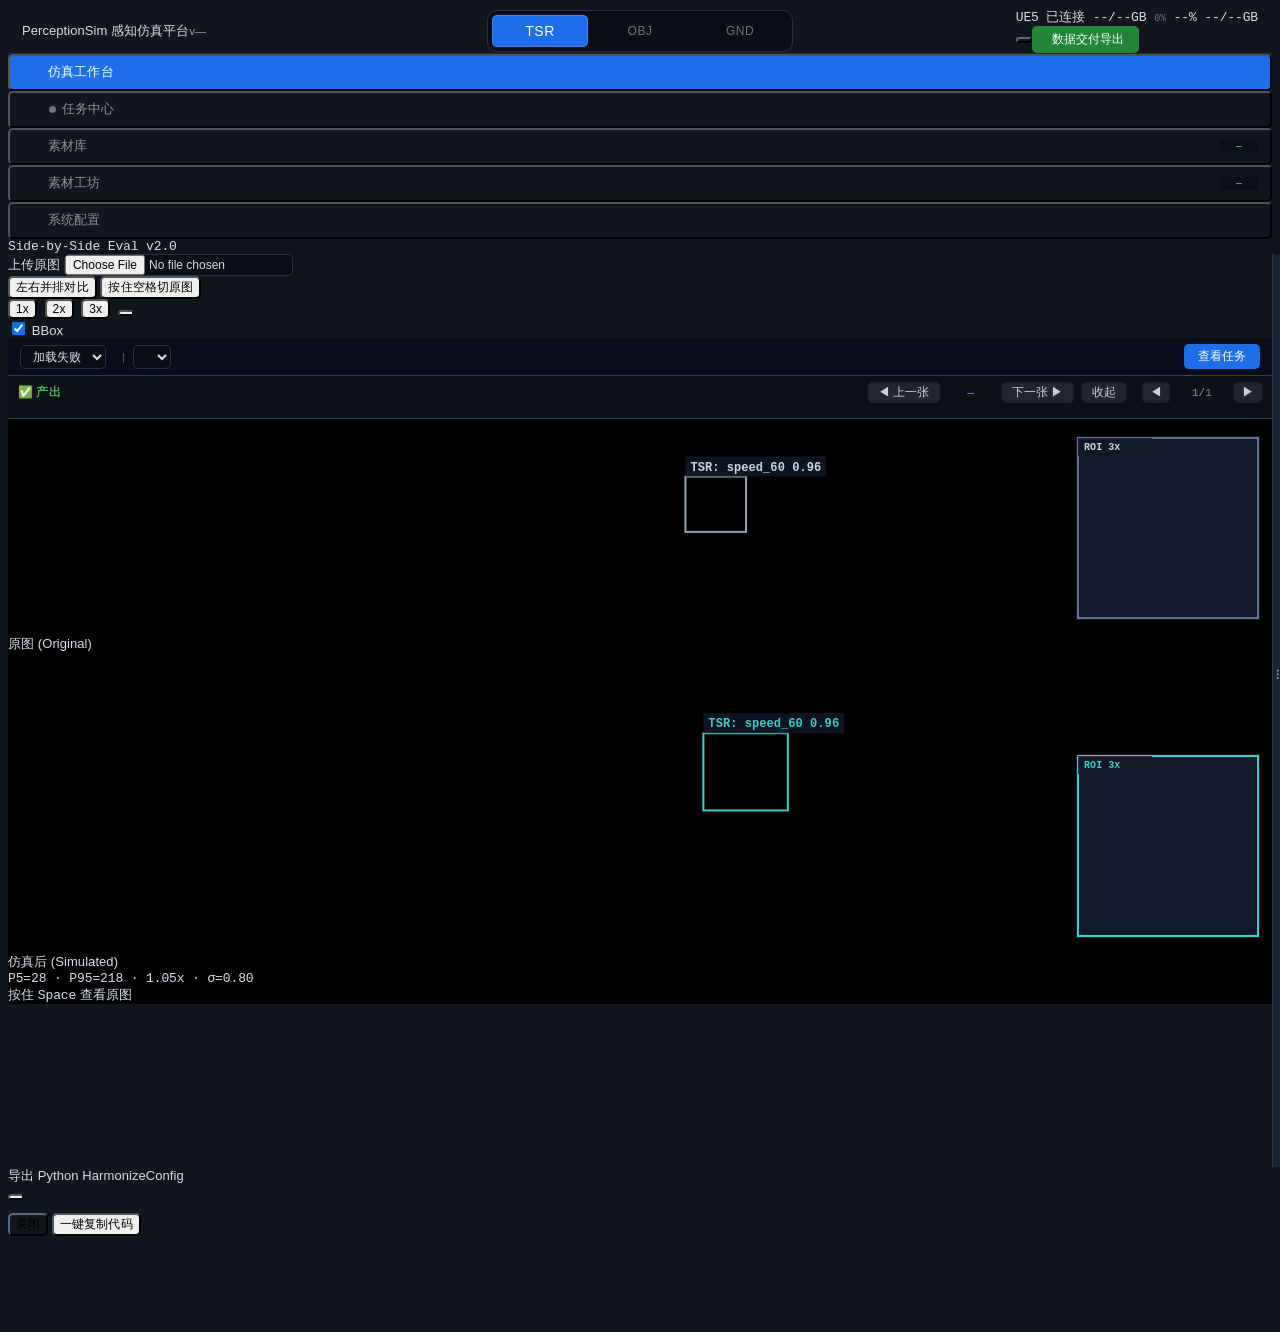
==== commit 76a58603: "展示任务失败原因并添加 TSR 精选素材预览" ====
--- a/dashboard/index.html
+++ b/dashboard/index.html
@@ -10746,6 +10746,8 @@
 
       var pr = PG[k] || {};
       var ph = pr.phase || t.phase || 'unknown';
+      var reason = String(pr.error || t.error || '未记录详细原因，请查看任务日志');
+      var reasonEsc = reason.replace(/[&<>"']/g,function(c){return {'&':'&amp;','<':'&lt;','>':'&gt;','"':'&quot;',"'":'&#39;'}[c]});
       var tot = pr.total || d.total || 0;
       var dn = pr.done || 0;
       var pc = ph === 'done' ? 100 : (ph === 'unknown' ? 0 : ph === 'stopped' ? 0 :
@@ -10768,7 +10770,7 @@
         '<td class="jt-time">'+fd(st)+'</td>' +
         '<td class="jt-dur">'+fdu(du)+'</td>' +
         '<td class="jt-prog"><div class="jt-bar"><i style="width:'+pc+'%;background:'+pcC+'"></i></div>' +
-          '<em style="color:'+pcC+'">'+(ph==='unknown'?'待获取':pc+'%')+'</em></td>' +
+          '<em style="color:'+pcC+'">'+(ph==='unknown'?'待获取':ph==='stopped'?'失败':pc+'%')+'</em>'+(ph==='stopped'?'<br><button class="jt-error" data-job="'+k+'" title="'+reasonEsc+'" style="color:#fca5a5;background:none;border:0;padding:0;cursor:pointer">失败原因</button>':'')+'</td>' +
         '<td class="jt-out">'+n+unit+'</td>' +
         '<td class="jt-path" title="'+String(path || '-').replace(/[&<>"']/g,function(c){return {'&':'&amp;','<':'&lt;','>':'&gt;','"':'&quot;',"'":'&#39;'}[c]})+'">'+String(path || '-').replace(/[&<>"']/g,function(c){return {'&':'&amp;','<':'&lt;','>':'&gt;','"':'&quot;',"'":'&#39;'}[c]})+'</td>' +
         '<td class="jt-act">' +
@@ -10855,6 +10857,7 @@
         }, 200);
       };
     });
+    Array.prototype.forEach.call(box.querySelectorAll('.jt-error'),function(b){b.onclick=function(){var id=b.dataset.job,p=(window.__PROG_CACHE||{})[id]||{},t=(window.__JOB_REG||{})[id]||{};alert('任务：'+id+'\n失败原因：'+(p.error||t.error||'未记录详细原因，请查看任务日志'));};});
     Array.prototype.forEach.call(box.querySelectorAll('.jt-del'), function(b){
       b.onclick = function(e){
         e.preventDefault(); e.stopPropagation();
@@ -17448,9 +17451,9 @@
         if(!reg.versions && t.versions){reg.versions=t.versions;changed=true;}
         var phase=t.state==='failed'?'stopped':t.state, n=Number(t.done)||0, output=(module==='tsr'?Number(t.output_count)||0:n);
         var prev=window.__PROG_CACHE[t.job];
-        if(!prev||prev.phase!==phase||prev.done!==n||prev.total!==t.frames||reg.n!==output)changed=true;
-        reg.phase=phase;reg.n=output;
-        window.__PROG_CACHE[t.job]={phase:phase,total:Number(t.frames)||0,done:n};
+        if(!prev||prev.phase!==phase||prev.done!==n||prev.total!==t.frames||reg.n!==output||reg.error!==(t.error||''))changed=true;
+        reg.phase=phase;reg.n=output;reg.error=t.error||'';
+        window.__PROG_CACHE[t.job]={phase:phase,total:Number(t.frames)||0,done:n,error:t.error||''};
       });
       try{localStorage.setItem('psim.gnd.imported',JSON.stringify(seen));if(changed)localStorage.setItem('psim.jobs',JSON.stringify(window.__JOB_REG));}catch(e){}
       if(changed&&window.__jtRender)window.__jtRender();
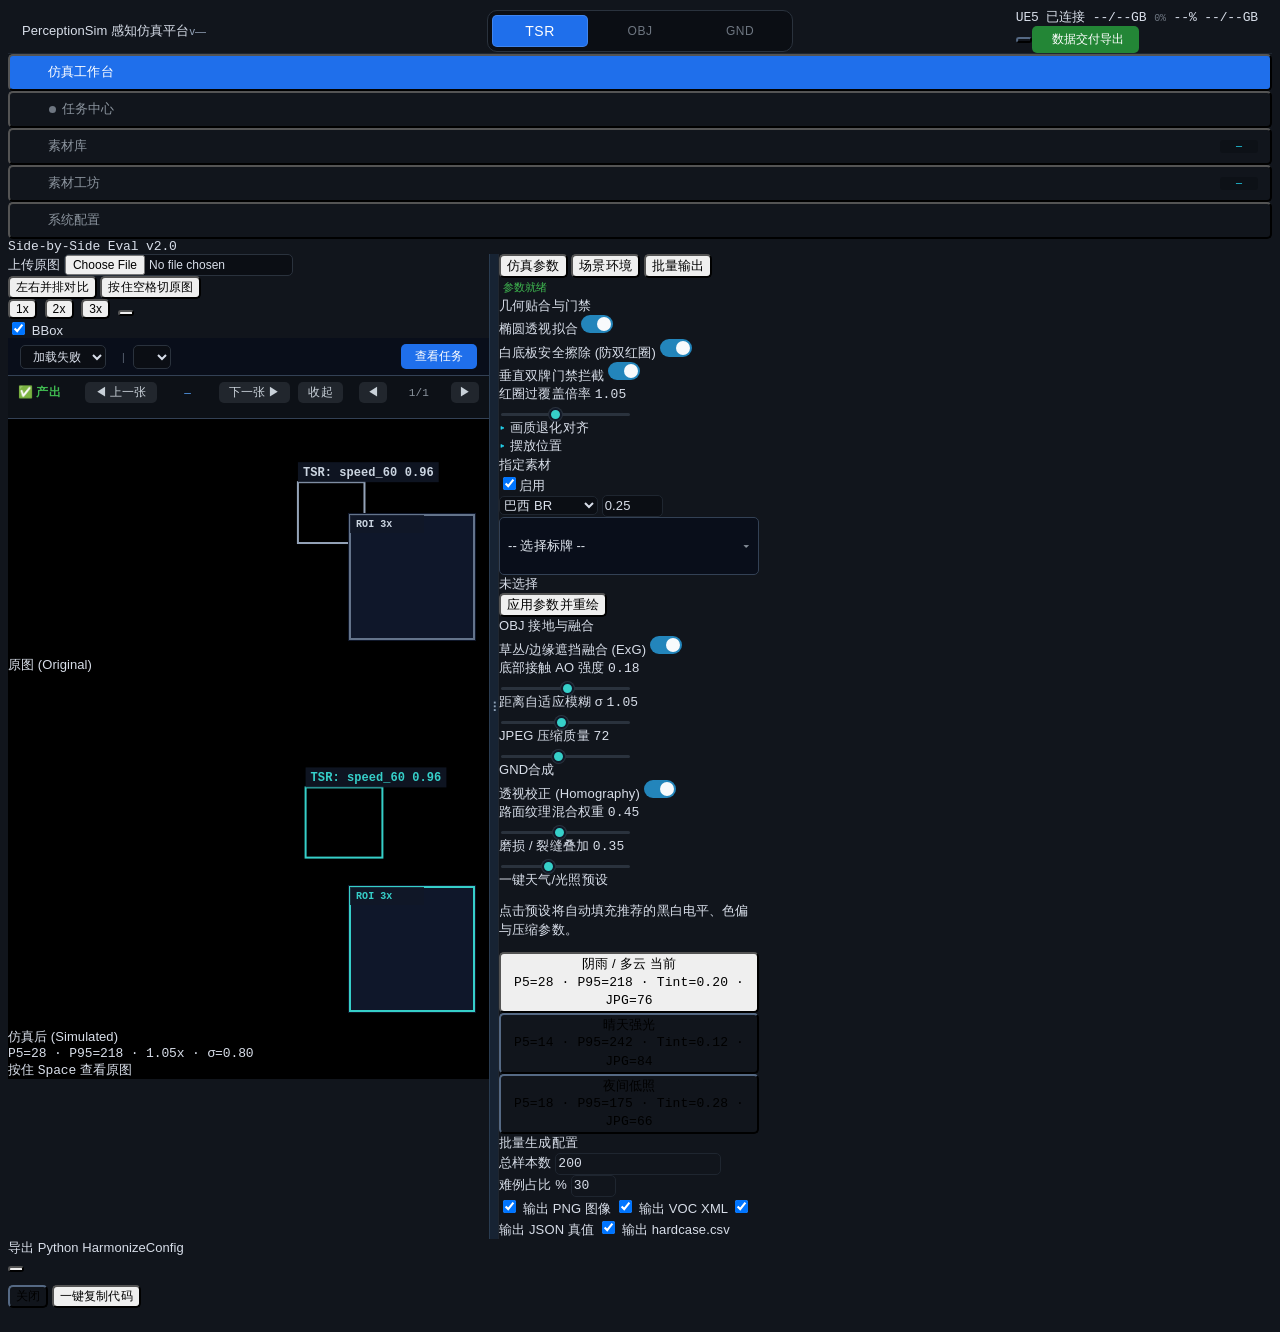
==== commit 66b7c178: "修复工作台加载并记录手动渲染任务" ====
--- a/dashboard/index.html
+++ b/dashboard/index.html
@@ -1851,55 +1851,37 @@
       });
 
       // Left Nav
-      // TSR-CLIP-LOAD-V2: 用 /api/real/clips（与 OBJ 同源）
+      // TSR uses its own task records, never OBJ/GND batch directories.
       (function(){
         var bs = document.getElementById('tsrBatch2');
         if (!bs) return;
         bs.innerHTML = '<option>加载中…</option>';
-        fetch('/api/real/clips', {cache:'no-store'})
+        fetch('/api/taskclip/list?module=tsr', {cache:'no-store'})
           .then(function(r){ return r.json(); })
           .then(function(d){
-            var list = (d && d.clips) || [];
-            if (!list.length) { bs.innerHTML = '<option>无数据</option>'; return; }
-            bs.innerHTML = list.map(function(c){
-              var n = c.name || c;
-              var nf = c.frames ? (' (' + c.frames + '帧)') : '';
-              return '<option value="' + n + '">' + n + nf + '</option>';
-            }).join('');
+            var list = ((d && d.tasks) || []).filter(function(t){return t.state==='done' && Number(t.output_count)>0;});
+            bs.replaceChildren();
+            list.forEach(function(t){var o=document.createElement('option');o.value=t.job;o.textContent=t.job+' ('+t.output_count+' 张)';bs.appendChild(o);});
+            if (!list.length) { bs.innerHTML = '<option value="">暂无TSR结果</option>'; return; }
             var cnt = document.getElementById('tsrClipCount');
             if (cnt) cnt.textContent = list.length + ' 个';
-            bs.onchange = function(){ loadTsrFrames(this.value); };
-            loadTsrFrames(bs.value);
-            window.__tsrBatch = bs.value;
+            bs.onchange = function(){ loadTsrTask(this.value); };
+            var attempts=0;function start(){if(window.__tsrLoadResult)loadTsrTask(bs.value);else if(++attempts<30)setTimeout(start,100);}
+            start();
           })
           .catch(function(e){
             bs.innerHTML = '<option>加载失败</option>';
           });
-        function loadTsrFrames(batch){
+        async function loadTsrTask(job){
           var fs = document.getElementById('tsrFrame2');
-          if (!fs) return;
-          fs.innerHTML = '<option>加载中…</option>';
-          fetch('/api/real/clips/frames?batch=' + encodeURIComponent(batch),
-                {cache:'no-store'})
-            .then(function(r){ return r.json(); })
-            .then(function(d){
-              var fr = (d && d.frames) || (d && d.clips) || [];
-              if (!fr.length) {
-                // 退化：直接列 clip 子目录
-                fs.innerHTML = '<option>' + batch + '</option>';
-                return;
-              }
-              fs.innerHTML = fr.map(function(f){
-                var n = (typeof f === 'string') ? f : (f.name || f.clip || '');
-                return '<option value="' + n + '">' + n + '</option>';
-              }).join('');
-              var cnt = document.getElementById('tsrFrameCount');
-              if (cnt) cnt.textContent = fr.length + ' 可播放';
-              window.__tsrFrame = fs.value;
-            })
-            .catch(function(e){
-              fs.innerHTML = '<option>加载失败</option>';
-            });
+          if (!fs || !job || !window.__tsrLoadResult)return;
+          fs.innerHTML='<option value="">加载中…</option>';
+          var items=await window.__tsrLoadResult(job);
+          if(bs.value!==job)return;
+          fs.replaceChildren();(items||[]).forEach(function(it,i){var o=document.createElement('option');o.value=String(i);o.textContent=it.stem;fs.appendChild(o);});
+          if(!fs.options.length)fs.innerHTML='<option value="">暂无结果</option>';
+          var cnt=document.getElementById('tsrFrameCount');if(cnt)cnt.textContent=(items||[]).length+' 可播放';
+          fs.onchange=function(){if(window.__tsrSelectFrame)window.__tsrSelectFrame(Number(this.value));};
         }
       })();
 
@@ -3331,6 +3313,7 @@
   });
 
   async function loadResult(job){
+    var loadSeq=window.__tsrLoadSequence=(window.__tsrLoadSequence||0)+1;
     R.job = job;
     if(job){
       R.items=[];R.dir=null;
@@ -3340,8 +3323,13 @@
         var info=await detail.json();if(!info.dir)throw Error('该任务没有仿真结果目录');
         var gallery=await fetch('/api/tsr/gallery?dir='+encodeURIComponent(info.dir)+'&limit=100',{cache:'no-store'});
         if(!gallery.ok)throw Error('任务结果目录不可读取');var result=await gallery.json();
+        if(loadSeq!==window.__tsrLoadSequence || (window.__MODFILTER && window.__MODFILTER!=='tsr'))return [];
         R.dir=info.dir;R.items=(result.items||[]).filter(function(x){return !!x.composed});
         if(!R.items.length){txt('wrCount','该任务没有可显示的仿真结果');return [];}
+        var bs=document.getElementById('tsrBatch2'),fs=document.getElementById('tsrFrame2');
+        if(bs&&Array.from(bs.options).some(function(o){return o.value===job;}))bs.value=job;
+        if(fs){fs.replaceChildren();R.items.forEach(function(it,i){var opt=document.createElement('option');opt.value=String(i);opt.textContent=it.stem;fs.appendChild(opt);});fs.onchange=function(){showInViewport(Number(this.value));};}
+        txt('tsrFrameCount',R.items.length+' 可播放');
         renderResult();return R.items;
       }catch(e){txt('wrCount','加载任务失败：'+e.message);return [];}
     }
@@ -3442,19 +3430,21 @@
     // walk 产出的标注里带 source_path，用 /api/tsr/src?dir&stem 取原图
     // TSR-MAIN-CB: 加时间戳
     origUrl = '/api/tsr/src?dir=' + encodeURIComponent(dir) +
-              '&stem=' + encodeURIComponent(it.stem) + '&max=1600' +
-              '&t=' + Date.now();
+              '&stem=' + encodeURIComponent(it.stem) + '&max=1600';
     simUrl = '/api/tsr/result?dir=' + encodeURIComponent(dir) +
-             '&file=' + encodeURIComponent(it.composed) + '&max=1600' +
-             '&t=' + Date.now();
+             '&file=' + encodeURIComponent(it.composed) + '&max=1600';
 
     // 用 Canvas 绘制（复用 BBox/ROI/缩放/空格）
     try {
       var obj = (it.objects && it.objects[0]) || {};
       var bboxInfo = obj.bbox ? {
         bbox: obj.bbox,
-        cls: obj['class'] || '',
-        conf: obj.score != null ? obj.score : null
+        origBbox: Array.isArray(obj.source_bbox) ? obj.source_bbox : null,
+        refW: it.width || 1920, refH: it.height || 1080,
+        cls: obj.orig_class || obj.detected_as || '原始类别未提供',
+        simCls: obj['class'] || '素材类别未提供',
+        conf: obj.orig_conf != null ? obj.orig_conf : null,
+        simConf: null
       } : null;
       if (window.__canvasSetImages) {
         await window.__canvasSetImages(origUrl, simUrl, bboxInfo);
@@ -3566,6 +3556,7 @@
   } else { boot(); }
 
   window.__WALKRESULT = R;
+  window.__tsrSelectFrame = showInViewport;
   window.__loadWalkResult = loadResult;
 })();
 
@@ -3947,6 +3938,7 @@
     } catch(e){
       setStatus('失败：' + e.message, true);
     } finally {
+      if(window.__syncGndTasks)window.__syncGndTasks();
       P.busy = false;
       if (P.pending) { P.pending = false; setTimeout(rerender, 300); }
     }
@@ -4245,13 +4237,17 @@
   function $(id){ return document.getElementById(id); }
 
   /* 加载图片 */
+  var tsrImages=new Map(), tsrPending=new Map();
   function loadImg(src){
-    return new Promise(function(res, rej){
+    if(tsrImages.has(src))return Promise.resolve(tsrImages.get(src));
+    if(tsrPending.has(src))return tsrPending.get(src);
+    var pending=new Promise(function(res, rej){
       var im = new Image();
-      im.onload = function(){ res(im); };
-      im.onerror = function(){ rej(new Error('加载失败')); };
+      im.onload = function(){ tsrPending.delete(src);tsrImages.set(src,im);if(tsrImages.size>24)tsrImages.delete(tsrImages.keys().next().value);res(im); };
+      im.onerror = function(){ tsrPending.delete(src);rej(new Error('加载失败')); };
       im.src = src;
     });
+    tsrPending.set(src,pending);return pending;
   }
 
   /* 把图片按 contain 方式画到 canvas */
@@ -4398,10 +4394,13 @@
   }
 
   /* 供外部调用：设置图片 */
+  var imageRequestSequence=0;
   async function setImages(origUrl, simUrl, bbox){
     try {
-      C.orig = origUrl ? await loadImg(origUrl) : null;
-      C.sim = simUrl ? await loadImg(simUrl) : null;
+      var requestId=++imageRequestSequence;
+      var loaded=await Promise.all([origUrl ? loadImg(origUrl) : null,simUrl ? loadImg(simUrl) : null]);
+      if(requestId!==imageRequestSequence || (window.__MODFILTER && window.__MODFILTER!=='tsr'))return false;
+      C.orig=loaded[0]; C.sim=loaded[1];
       // 关键：两张图分辨率不同（原图 1600x900，仿真 1920x1080），
       // 按各自尺寸缩放会导致内容错位。统一把仿真图缩到原图尺寸。
       if (C.orig && C.sim &&
@@ -4565,9 +4564,9 @@
 
       // BBox（左右不同标签）
       var isSimCanvas = (canvas.id === 'canvasSim') && !(window.__CANVAS?.spacePressed && window.__CANVAS?.orig);
-      var bbArr = bbox && bbox.bbox ? bbox.bbox : bbox;
+      var bbArr = bbox && bbox.bbox ? (isSimCanvas ? bbox.bbox : (Object.prototype.hasOwnProperty.call(bbox,'origBbox') ? bbox.origBbox : bbox.bbox)) : bbox;
       if (showBbox && bbArr && bbArr.length === 4) {
-        var refW = 1920, refH = 1080;
+        var refW = (bbox && bbox.refW) || 1920, refH = (bbox && bbox.refH) || 1080;
         var sx = dw / refW, sy = dh / refH;
         var bx = dx + bbArr[0] * sx, by = dy + bbArr[1] * sy;
         var bw = (bbArr[2] - bbArr[0]) * sx, bh = (bbArr[3] - bbArr[1]) * sy;
@@ -4578,7 +4577,7 @@
         var cls, conf;
         if (isSimCanvas) {
           cls = (bbox && bbox.simCls) ? bbox.simCls : ((bbox && bbox.cls) || '');
-          conf = (bbox && bbox.simConf != null) ? bbox.simConf : ((bbox && bbox.conf != null) ? bbox.conf : null);
+          conf = (bbox && bbox.simConf != null) ? bbox.simConf : null;
         } else {
           cls = (bbox && bbox.cls) ? bbox.cls : '';
           conf = (bbox && bbox.conf != null) ? bbox.conf : null;
@@ -4895,14 +4894,16 @@
     var simUrl = '/api/tsr/result?dir=' + encodeURIComponent(PG.dir) +
                  '&file=' + encodeURIComponent(it.composed) + '&max=1600';
     // 左边：YOLO 对原牌的检测（orig_class）；右边：仿真后类别（class）
-    var origCls = obj.orig_class || obj['class'] || '';
+    var origCls = obj.orig_class || obj.detected_as || '原始类别未提供';
     var simCls = obj['class'] || '';
     var bboxInfo = obj.bbox ? {
       bbox: obj.bbox,
+      origBbox: Array.isArray(obj.source_bbox) ? obj.source_bbox : null,
+      refW: it.width || 1920, refH: it.height || 1080,
       cls: origCls,                                   // 左图标签
       simCls: simCls,                                 // 右图标签
       conf: obj.orig_conf != null ? obj.orig_conf : obj.score,
-      simConf: obj.score != null ? obj.score : null
+      simConf: null
     } : null;
     if (window.__canvasSetImages) {
       await window.__canvasSetImages(origUrl, simUrl, bboxInfo);
@@ -8244,11 +8245,13 @@
   // SHOW-CLIP-JOB: 从任务ID精确打开 view-clip 双栏
   window.__showClipJob = async function(job, mod){
     mod = (mod || 'obj').toLowerCase();
+    var showSeq=window.__clipShowSeq=(window.__clipShowSeq||0)+1;
     try{
       // 1) 查任务拿到 batch/clip
       var r = await fetch('/api/taskclip/status?job=' + encodeURIComponent(job),
                           {cache:'no-store'});
       var v = await r.json();
+      if(showSeq!==window.__clipShowSeq)return;
       if (!v.ok) throw new Error(v.error || '查询失败');
       var batch = v.batch || '', clip = v.clip || '';
       if (!batch) throw new Error('该任务缺少批次信息');
@@ -8270,6 +8273,7 @@
       // 4) 加载批次 + 片段
       if (!window.__loadClips || !window.__setSimSource) throw new Error('工作台尚未初始化');
       var loaded = await window.__loadClips(batch, clip);
+      if(showSeq!==window.__clipShowSeq)return;
       var player = window.__clipPlayer;
       if (!loaded || !player || player.batch !== batch || player.clip !== clip || !player.frames.length)
         throw new Error('任务片段加载失败或已切换');
@@ -9299,13 +9303,7 @@
   // JR-INFO-FULL 定时器已关闭（JR-FINAL 接管）
 
   // 首次进入也刷
-  setInterval(function(){
-    var box = $('jrBox');
-    if (box && !box.dataset.rich) {
-      box.dataset.rich = '1';
-      render();
-    }
-  }, 1500);
+  // Legacy job-table renderer disabled: the module-aware table owns jrBox.
 
   window.__jrRender = render;
   console.log('[JOB-INFO-FULL] installed');
@@ -10389,18 +10387,7 @@
   st.textContent = CSS;
   document.head.appendChild(st);
 
-  var lastSig = '';
-  setInterval(function(){
-    var v = $('view-tasks');
-    if (!v || getComputedStyle(v).display === 'none') return;
-    var REG = window.__JOB_REG || {};
-    var sig = Object.keys(REG).sort().join(',');
-    if (sig === lastSig && $('jrBox')) return;
-    lastSig = sig;
-    render();
-  }, 3000);
-
-  setTimeout(render, 2500);
+  // Legacy TABLE-FINAL-V2 must not overwrite the current task table.
   window.__tfRender = render;
   console.log('[TABLE-FINAL-V2] installed');
 })();
@@ -10713,19 +10700,20 @@
       return;
     }
 
-    var D = {};
-    for (var i = 0; i < keys.length; i++) {
-      try {
-        var r = await fetch('/api/tsr/job_detail?job='+encodeURIComponent(keys[i]), {cache:'no-store'});
-        if (r.ok) D[keys[i]] = await r.json();
-      } catch(e) {}
-    }
-    if(revision!==tableRenderRevision)return;
-
     var tp = Math.max(1, Math.ceil(keys.length / PAGE.size));
     if (PAGE.p >= tp) PAGE.p = tp - 1;
     keys.sort(function(a,b){var ca=(REG[a].country||'ZZ'),cb=(REG[b].country||'ZZ');return ca.localeCompare(cb)||((REG[b].started||0)-(REG[a].started||0));});
     var page = keys.slice(PAGE.p*PAGE.size, (PAGE.p+1)*PAGE.size);
+    var D = {};
+    await Promise.all(page.map(async function(key){
+      try {
+        var cache=window.__taskDetailCache||(window.__taskDetailCache=new Map()),hit=cache.get(key);
+        if(hit&&Date.now()-hit.time<30000){D[key]=hit.data;return;}
+        var r=await fetch('/api/tsr/job_detail?job='+encodeURIComponent(key),{cache:'no-store'});
+        if(r.ok){var data=await r.json();D[key]=data;cache.set(key,{time:Date.now(),data:data});if(cache.size>100)cache.delete(cache.keys().next().value);}
+      }catch(e){}
+    }));
+    if(revision!==tableRenderRevision)return;
     var previousCountry=null;
     var rows = page.map(function(k){
       var t = REG[k] || {}, d = D[k] || {};
@@ -10834,6 +10822,9 @@
         e.preventDefault(); e.stopPropagation();
         var job = b.dataset.job;
 
+        if (REG[job] && REG[job].manual && window.__showManualRenderJob) {
+          window.__showManualRenderJob(REG[job].manualData);return;
+        }
         // Full clip tasks must load their own batch, clip and rendered output.
         if (/^(objtask_|gndtask_)/i.test(job)) {
           if (window.__showClipJob) window.__showClipJob(job, /^gndtask_/i.test(job) ? 'gnd' : 'obj');
@@ -11370,6 +11361,13 @@
     options=options||{};
     MOD = (m || 'tsr').toLowerCase();
     if (['tsr','obj','gnd'].indexOf(MOD) < 0) MOD = 'tsr';
+    window.__clipShowSeq=(window.__clipShowSeq||0)+1;
+    window.__MODFILTER = MOD;
+    if (MOD === 'tsr' && window.__clipPlayer) {
+      var cp=window.__clipPlayer;cp._openSeq=(cp._openSeq||0)+1;
+      cp.playing=false;if(cp.timer){clearInterval(cp.timer);cp.timer=null;}
+      cp.module='tsr';cp.lastModule='tsr';
+    }
 
     // 按钮高亮（内联样式，优先级最高）
     var MOD_COLOR = { tsr: '#1F6FEB', obj: '#22C55E', gnd: '#EAB308' };
@@ -11418,11 +11416,8 @@
     }
 
     // TSR-AUTO-LOAD: 进 TSR 自动拉产出
-    if (MOD === 'tsr' && !options.skipAutoLoad && window.__tsrLoadResult) {
-      setTimeout(function(){
-        try { window.__tsrLoadResult(''); } catch(e){}
-      }, 300);
-    }
+    // Keep the explicitly selected TSR task; never auto-select another module's output.
+    if(!options.skipAutoLoad && window.__tsrState && !window.__tsrState.items.length){var ts=$('tsrBatch2');if(ts&&ts.value&&ts.onchange)ts.onchange();}
 
     // TSR：原有工作台
     var targetId = 'view-workbench';
@@ -11434,7 +11429,9 @@
 
     if (target) {
       Array.prototype.forEach.call(document.querySelectorAll('.view-pane'), function(v){
-        v.style.display = (v.id === targetId) ? 'flex' : 'none';
+        var active=v.id===targetId;
+        v.classList.toggle('hidden',!active);
+        v.style.setProperty('display',active?'flex':'none','important');
       });
     } else if (window.__navShow) {
       window.__navShow('workbench');
@@ -14395,7 +14392,7 @@
     if (_pPending[url]) return _pPending[url];
     _pPending[url] = new Promise(function(res){
       var im = new Image();
-      im.onload = function(){ _pCache[url] = im; delete _pPending[url]; res(im); };
+      im.onload = function(){ _pCache[url] = im; var keys=Object.keys(_pCache);if(keys.length>24)delete _pCache[keys[0]]; delete _pPending[url]; res(im); };
       im.onerror = function(){ delete _pPending[url]; res(null); };
       im.src = url;
     });
@@ -14480,8 +14477,9 @@
       pause();
       showFrame(parseInt(this.value, 10) || 0);
     };
-    $('cpBatch').onchange = function(){ loadClips(this.value); };
-    $('cpClip').onchange = function(){ loadFrames(P.batch, this.value); };
+    // The delegated change handler below handles both visible and hidden selects.
+    $('cpBatch').onchange = null;
+    $('cpClip').onchange = null;
     // BTN-NULL-GUARD: 该按钮已移除（顶部工具栏有 BBox）
     var _tb = $('cpToggleBBox');
     if (_tb) _tb.onclick = function(){
@@ -14496,6 +14494,7 @@
 
   function loadClips(batch, requestedClip){
     P.batch = batch;
+    var expectedModule=P.module, expectedOpen=P._openSeq;
     // A task may point to a registered batch absent from the current dropdown.
     var batchSelect = $('cpBatch');
     if (batchSelect && batch && !Array.from(batchSelect.options).some(function(o){return o.value === batch;})) {
@@ -14522,6 +14521,7 @@
           {cache:'no-store'})
       .then(function(r){ return r.json(); })
       .then(function(d){
+        if(P.module!==expectedModule || P._openSeq!==expectedOpen || P.batch!==batch)return false;
         var cs = d.clips || [];
         var sel = $('cpClip');
         sel.innerHTML = cs.map(function(c){
@@ -14563,11 +14563,13 @@
     if (_c2) _c2.style.display = 'none';
 
     P.batch = batch; P.clip = clip;
+    var expectedModule=P.module, expectedOpen=P._openSeq;
     P.loaded.t = Date.now();
     console.log('[LOAD]', batch, clip);
 
     // LATEST-REQUEST-WIRED: AbortController 防竞态
     var _applyFrames = function(d){
+      if(P.module!==expectedModule || P._openSeq!==expectedOpen || P.batch!==batch || P.clip!==clip)return;
       // ORIG-SIM-URL-FIX: 接口只给 {stem,file}，这里补 orig/sim URL
       var _raw = d.frames || [];
       P.frames = _raw.map(function(f){
@@ -14580,7 +14582,7 @@
         return Object.assign({}, f, {
           stem: st, orig: original, sim: f.sim || original,
           __needsRawProjection: /[?&]job=objtask_/.test(f.sim || ''),
-          objects: Array.isArray(f.objects) ? f.objects : []
+          objects: Array.isArray(f.objects) ? (P.simOverride ? f.objects.filter(function(o){return o.source==='real';}) : f.objects) : []
         });
       });
       var _seek = $('cpSeek');
@@ -14752,6 +14754,33 @@
   // LOADCLIPS-EXPOSED: 供其他 IIFE 调用
   window.__loadClips = loadClips;
   window.__loadFrames = loadFrames;
+  window.__showManualRenderJob = async function(rec){
+    if(!rec)return;
+    if(rec.state!=='done'){alert(rec.state==='failed'?'任务失败：'+(rec.err||'请查看日志'):'任务仍在排队或渲染中');return;}
+    try{
+      if(window.__navShow2)window.__navShow2('workbench');
+      if(rec.kind==='tsr'){
+        if(window.__setModule)window.__setModule('tsr',{skipAutoLoad:true});
+        var parent=(rec.parent_dir||'').split('/').pop().replace(/^walk_/,'');
+        var items=await window.__tsrLoadResult(parent),idx=items.findIndex(function(x){return x.stem===rec.stem;});
+        if(idx<0){
+          var ar=await fetch('/api/job/annotation?job='+encodeURIComponent(parent)+'&stem='+encodeURIComponent(rec.stem),{cache:'no-store'});
+          if(ar.ok){var ann=await ar.json(),state=window.__tsrState;idx=state.items.length;state.items.push({stem:rec.stem,composed:ann.image,objects:ann.objects||[],width:ann.width,height:ann.height});}
+        }
+        if(idx<0)throw Error('原任务帧不可用');
+        await window.__tsrSelectFrame(idx);if(rec.url)await window.__canvasSetSim(rec.url);return;
+      }
+      if(window.__setModule)window.__setModule(rec.kind);
+      P._openSeq=(P._openSeq||0)+1;P.module=rec.kind;P.lastModule=rec.kind;
+      P.simOverride={job:rec.output_job,suffix:rec.suffix||(rec.kind==='gnd'?'_gnd.jpg':'_obj.jpg'),t:Date.now(),batch:rec.batch,clip:rec.clip,onlyStem:null};
+      var vc=ensureView();vc.classList.remove('hidden');vc.style.setProperty('display','flex','important');
+      if(!await loadClips(rec.batch,rec.clip))throw Error('任务片段不可用');
+      if(P.module!==rec.kind||P.batch!==rec.batch||P.clip!==rec.clip)return;
+      window.__setSimSource(rec.output_job,rec.kind);
+      if(P.simOverride&&rec.suffix)P.simOverride.suffix=rec.suffix;
+      showFrame(P.idx);
+    }catch(e){alert('无法打开手动任务：'+e.message);}
+  };
     // EVENT-DELEGATE-SELECT: 事件委托，避免元素未创建时绑定失败
     document.addEventListener('change', function(e){
       var t = e.target;
@@ -15834,7 +15863,7 @@
       var ep = (mod === 'gnd') ? '/api/gnd/render' : '/api/real/render_params';
       var r = await fetch(ep, {
         method: 'POST', headers: {'Content-Type': 'application/json'},
-        body: JSON.stringify({ module: mod, batch: batch, clip: clip,
+        body: JSON.stringify({ module: mod, batch: batch, clip: clip, source_job: (p.simOverride||{}).job || '',
                                params: renderParams })
       });
       var d = await r.json();
@@ -15843,15 +15872,16 @@
         return;
       }
       var jid = d.job;
+      if(window.__syncGndTasks)window.__syncGndTasks();
       stat.textContent = '渲染中…（可等待）';
       var t0 = Date.now();
-      for (var i = 0; i < 200; i++) {
+      while (true) {
         await new Promise(function(res){ setTimeout(res, 1500); });
         var sec = Math.round((Date.now() - t0) / 1000);
         var st;
         try {
-          st = await (await fetch('/api/render/job?id=' + encodeURIComponent(jid),
-                                  {cache:'no-store'})).json();
+          var sr=await fetch('/api/render/job?id=' + encodeURIComponent(jid),{cache:'no-store'});
+          st = await sr.json();if(!sr.ok){stat.textContent='任务记录不可用：'+(st.error||sr.status);return;}
         } catch(e) { continue; }
         if (st.state === 'queued') { stat.textContent = '排队中… ' + sec + 's'; continue; }
         if (st.state === 'running') { stat.textContent = '渲染中… ' + sec + 's'; continue; }
@@ -15877,28 +15907,19 @@
               var orig = '/api/real/image?batch=' + encodeURIComponent(batch) + '&clip=' + encodeURIComponent(clip) + '&stem=' + encodeURIComponent(rec.frame);
               return known[rec.frame] || {stem:rec.frame, orig:orig, sim:orig, objects:[]};
             });
-            var annotations = await Promise.all(fullFrames.map(async function(fr){
-              var url = '/api/job/annotation?job=' + encodeURIComponent(clipJob) + '&stem=' + encodeURIComponent(fr.stem);
-              var res = await fetch(url, {cache:'no-store'});
-              if (!res.ok) throw new Error('逐帧标注缺失：' + fr.stem);
-              return res.json();
-            }));
             if (window.__clipPlayer.batch !== batch || window.__clipPlayer.clip !== clip) {
               stat.textContent = '任务完成，但已切换片段'; return;
             }
-            var rendered = 0;
-            fullFrames.forEach(function(fr, i){
-              var ann = annotations[i]; if (ann.frame !== fr.stem) throw new Error('标注帧不匹配');
-              fr.objects = (fr.objects || []).filter(function(o){return o.source === 'real';}).concat(ann.objects || []);
-              if (ann.frame_status === 'synthetic') rendered++;
-            });
+            // Load per-frame annotations on demand in showFrame instead of 50 parallel requests.
+            var rendered = Number(manifest.synthetic)||0;
+            fullFrames.forEach(function(fr){fr.objects=(fr.objects||[]).filter(function(o){return o.source==='real';});});
             cpNow.frames = fullFrames;
             stat.textContent = '完成 ' + rendered + '/' + cpNow.frames.length + ' 帧；其余显示原图';
             if (window.__setSimSource) window.__setSimSource(clipJob, mod, null);
           } else {
-            stat.textContent = '✓ 完成 ' + (st.n || 0) + ' 帧（' + sec + 's）';
+            stat.textContent = '✓ 完成 ' + (st.n || 0) + ' 帧（' + sec + 's）' + (st.warning?'；'+st.warning:'');
             if (window.__viewerReset) { try { window.__viewerReset(); } catch(e){} }
-            if (window.__setSimSource) window.__setSimSource('gnd_params', mod, null);
+            if (window.__setSimSource) {window.__setSimSource(st.output_job, mod, null);if(window.__clipPlayer.simOverride)window.__clipPlayer.simOverride.suffix=st.suffix||'_gnd.jpg';}
           }
           // 再刷一次（等新图落盘）
           setTimeout(function(){
@@ -15910,7 +15931,6 @@
           return;
         }
       }
-      stat.textContent = '超时（任务仍在后台跑）';
     } catch(e) {
       stat.textContent = '失败: ' + e.message;
     }
@@ -16455,10 +16475,10 @@
     // FSMOD-SYNC-FIX: 以 clipPlayer 实际模块为准（__MODFILTER 可能滞后）
     var mod = window.__MODFILTER || 'obj';
     var _P0 = window.__clipPlayer;
-    if (_P0 && _P0.frames && _P0.frames.length) {
+    if (!window.__MODFILTER && _P0 && _P0.frames && _P0.frames.length) {
       mod = _P0.module || mod;
     }
-    if (window.__fsState && window.__fsState.module) {
+    if (window.__fsState && window.__fsState.open && window.__fsState.module) {
       mod = window.__fsState.module;
     }
     if (mod === 'tsr') {
@@ -16468,14 +16488,13 @@
         return R.items.map(function(it, i){
           return {
             stem: it.stem,
+            width: it.width || 1920, height: it.height || 1080,
             // TSR-SIZE-SYNC: 两边统一 1920，避免 canvas 尺寸不一致导致 BBox 越界
             // TSR-CACHE-BUST: 加时间戳，重跑后不会读旧缓存
             orig: '/api/tsr/src?dir=' + encodeURIComponent(dir) +
-                  '&stem=' + encodeURIComponent(it.stem) + '&max=1920' +
-                  '&t=' + Date.now(),
+                  '&stem=' + encodeURIComponent(it.stem) + '&max=1920',
             sim: '/api/tsr/result?dir=' + encodeURIComponent(dir) +
-                 '&file=' + encodeURIComponent(it.composed) + '&max=1920' +
-                 '&t=' + Date.now(),
+                 '&file=' + encodeURIComponent(it.composed) + '&max=1920',
             // TSR-BBOX-FIX: 左右两栏都画，字段名与 drawFsBbox 对齐
             objects: (function(){
               var arr = [];
@@ -16483,11 +16502,11 @@
                 var b = o.bbox || o.bbox2d;
                 if (!b || b.length !== 4) return;
                 // TSR-LABEL-SPLIT: 左栏=原牌类别(detected_as)，右栏=新素材(class)
-                var _origCls = o['detected_as'] || o['class'] || o.cls || 'sign';
+                var _origCls = o.orig_class || o.detected_as || '原始类别未提供';
                 var _newCls = o['class'] || o.cls || 'sign';
-                arr.push({
+                if (Array.isArray(o.source_bbox) && o.source_bbox.length===4) arr.push({
                   source: 'real',
-                  bbox2d: b,
+                  bbox2d: o.source_bbox,
                   'class': _origCls,
                   cls: _origCls,
                   label: '原 ' + _origCls,
@@ -16540,19 +16559,21 @@
 
   // FS-NO-FLICKER: 预加载 + 双缓冲，新帧完全就绪才切换
   var _fpReq = 0;
-  var _fpCache = {};   // url -> Image
+  var _fpCache = {}, _fpPending = {};   // bounded decoded frames
 
   function _preload(url){
     if (!url) return Promise.resolve(null);
     if (_fpCache[url] && _fpCache[url].complete) {
       return Promise.resolve(_fpCache[url]);
     }
-    return new Promise(function(res){
+    if (_fpPending[url]) return _fpPending[url];
+    _fpPending[url]=new Promise(function(res){
       var im = new Image();
-      im.onload = function(){ _fpCache[url] = im; res(im); };
-      im.onerror = function(){ res(null); };
+      im.onload = function(){ _fpCache[url] = im; var keys=Object.keys(_fpCache);if(keys.length>24)delete _fpCache[keys[0]];delete _fpPending[url];res(im); };
+      im.onerror = function(){ delete _fpPending[url];res(null); };
       im.src = url;
     });
+    return _fpPending[url];
   }
 
   function showFrame(i){
@@ -16650,6 +16671,7 @@
       //   仿真栏 → synthetic + real（你要求：仿真上显示原图 bbox）
       var objs = (f.objects || []).filter(function(o){
         if (side === 'orig') return o.source === 'real';
+        if (FS.module === 'tsr') return o.source === 'synthetic';
         return o.source === 'synthetic' || o.source === 'real';
       });
       var im = $(side === 'orig' ? 'fsImgL' : 'fsImg');
@@ -17433,6 +17455,8 @@
       var data=await Promise.all(responses.map(function(r){return r.json();}));
       if(responses.some(function(r){return !r.ok})||data.some(function(d){return !d.ok||!Array.isArray(d.tasks)}))return;
       var tasks=data[0].tasks.concat(data[1].tasks,data[2].tasks);
+      var mr=await Promise.all(['gnd','obj','tsr'].map(function(m){return fetch('/api/render/jobs?module='+m,{cache:'no-store'}).then(function(r){return r.ok?r.json():{tasks:[]};}).catch(function(){return {tasks:[]};});}));
+      mr.forEach(function(d){(d.tasks||[]).forEach(function(x){tasks.push({job:x.id,module:x.kind,state:x.state,created:x.t0,frames:x.total||0,done:x.n||0,output_count:x.n||0,source:x.source||'',country:x.country||'',error:x.err||'',versions:x.versions,manual:true,manualData:x});});});
       window.__JOB_REG=window.__JOB_REG||{};window.__JOB_MOD=window.__JOB_MOD||{};window.__PROG_CACHE=window.__PROG_CACHE||{};
       var seen={};try{seen=JSON.parse(localStorage.getItem('psim.gnd.imported')||'{}')||{}}catch(e){}
       var changed=false;
@@ -17448,6 +17472,7 @@
         if(!reg)return;
         if(!reg.path && t.source){reg.path=t.source;changed=true;}
         if(!reg.country && t.country){reg.country=t.country;changed=true;}
+        if(t.manual){reg.manual=true;reg.manualData=t.manualData;}
         if(!reg.versions && t.versions){reg.versions=t.versions;changed=true;}
         var phase=t.state==='failed'?'stopped':t.state, n=Number(t.done)||0, output=(module==='tsr'?Number(t.output_count)||0:n);
         var prev=window.__PROG_CACHE[t.job];
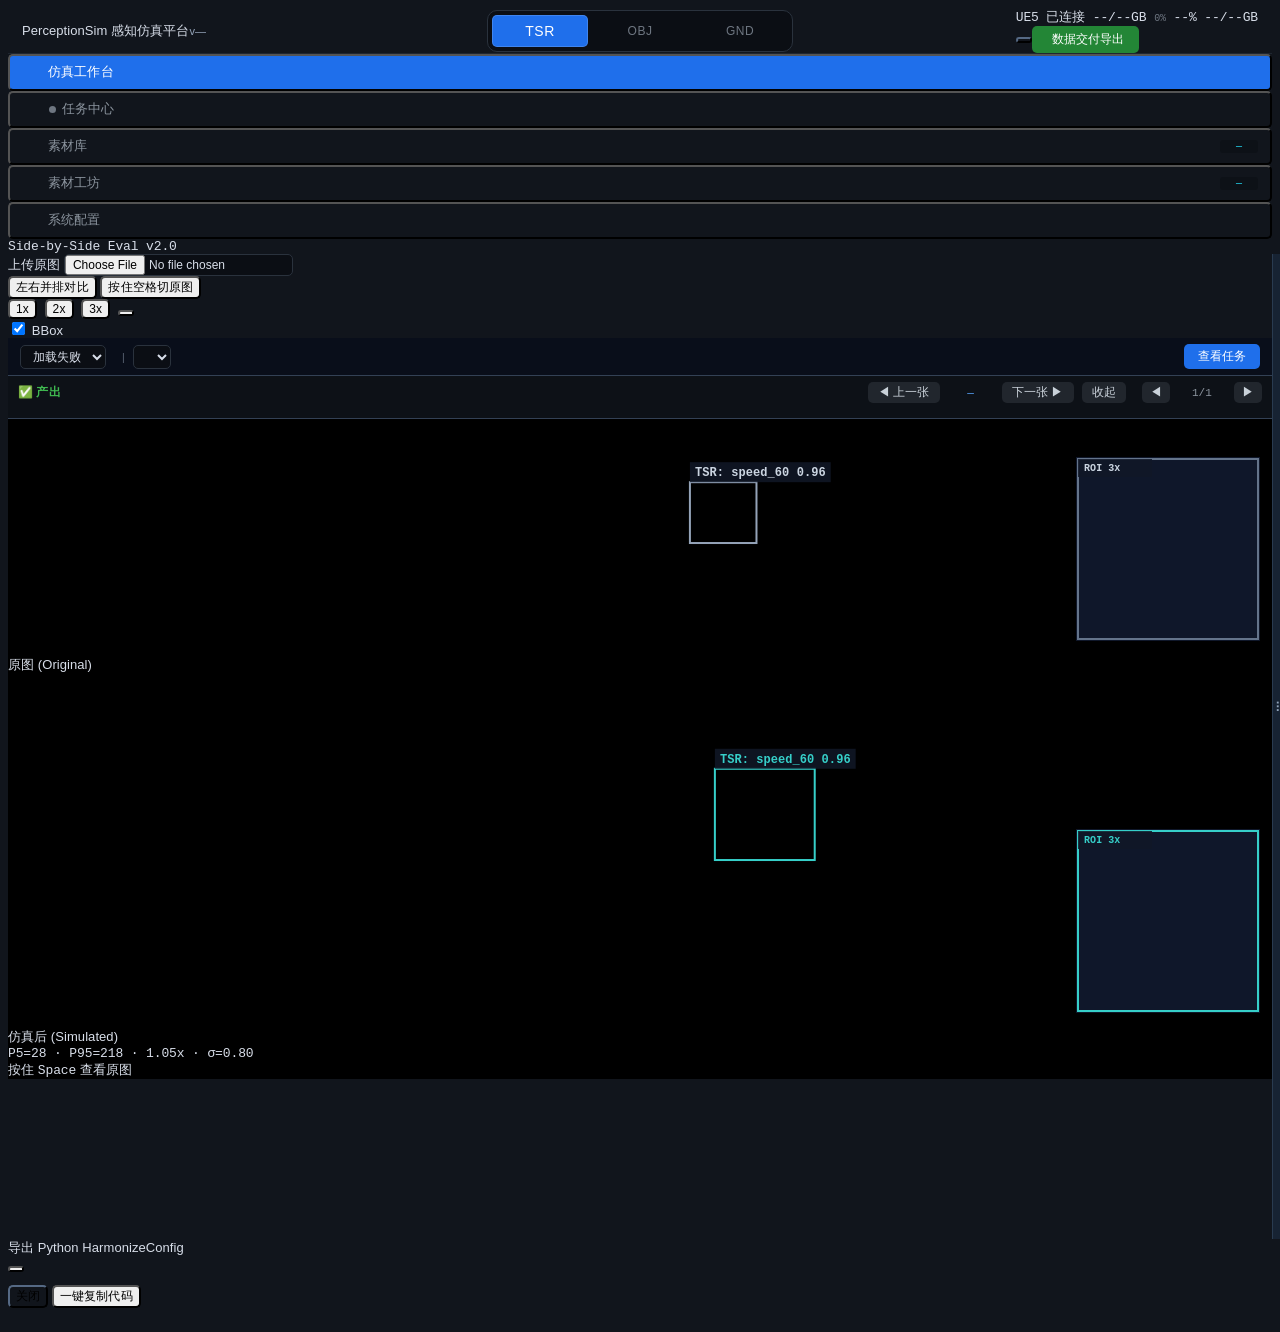
==== commit cb34d29d: "完善世界轨迹渲染与整理平台文档" ====
--- a/dashboard/index.html
+++ b/dashboard/index.html
@@ -10702,7 +10702,6 @@
 
     var tp = Math.max(1, Math.ceil(keys.length / PAGE.size));
     if (PAGE.p >= tp) PAGE.p = tp - 1;
-    keys.sort(function(a,b){var ca=(REG[a].country||'ZZ'),cb=(REG[b].country||'ZZ');return ca.localeCompare(cb)||((REG[b].started||0)-(REG[a].started||0));});
     var page = keys.slice(PAGE.p*PAGE.size, (PAGE.p+1)*PAGE.size);
     var D = {};
     await Promise.all(page.map(async function(key){
@@ -10714,7 +10713,6 @@
       }catch(e){}
     }));
     if(revision!==tableRenderRevision)return;
-    var previousCountry=null;
     var rows = page.map(function(k){
       var t = REG[k] || {}, d = D[k] || {};
       var mod = String(d.module || MODS[k] || (MODTAG(k)) || '').toUpperCase();
@@ -10748,8 +10746,7 @@
       var du = (st && en && en > st) ? (en - st) : 0;
       var unit = type === 'detect' ? ' \u5e27' : ' \u5f20';
 
-      var group='';if(cc!==previousCountry){previousCountry=cc;group='<tr class="jt-country-group"><td colspan="11" style="color:#9ec7f5;background:#142038;font-size:12px;padding:6px 10px">国家：'+(cc?cn(cc)+'（'+cc+'）':'未设置')+'　/　数据类型：'+mod+'</td></tr>';}
-      return group+'<tr>' +
+      return '<tr>' +
         '<td class="jt-mod" style="color:'+MC[mod]+'">'+mod+'</td>' +
         '<td class="jt-type" style="color:'+tagC+'">'+tag+'</td>' +
         '<td class="jt-id" title="'+vtitle+'">'+k+'<br><small style="color:#94a3b8">'+(vv[mod.toLowerCase()]?'v'+vv[mod.toLowerCase()]:'版本未记录')+'</small></td>' +
@@ -13912,7 +13909,7 @@
       if (side === 'orig' && o.source !== 'real') { window.__DBG.rets.src=1; return; }
       if (side === 'sim' && o.source !== 'synthetic' && o.source !== 'real') return;
       var rawNeeded = side === 'orig' && o.source === 'real' &&
-        (f.__needsRawProjection || (P.simOverride && /^objtask_/.test(P.simOverride.job || '')));
+      (f.__needsRawProjection || (P.simOverride && /^(objtask_|obj3d_)/.test(P.simOverride.job || '')));
       if (rawNeeded && !o.bbox2d_orig) return;
       var b = rawNeeded ? o.bbox2d_orig : (o.bbox2d_sim || o.bbox2d);
       if (!b || b.length !== 4) { window.__DBG.rets.nob=1; return; }
@@ -14163,7 +14160,7 @@
                 if (a.width && a.height) { frameRef.width = a.width; frameRef.height = a.height; }
                 frameRef.frame_status = a.frame_status || '';
                 frameRef.original_geometry = a.original_geometry || 'unavailable';
-                frameRef.__needsRawProjection = /^objtask_/.test(expectedJob);
+                frameRef.__needsRawProjection = /^(objtask_|obj3d_)/.test(expectedJob);
                 frameRef.__pairedAnnResolved = expectedJob;
                 if (P.idx === frameIndex && !P.simOverride) {
                   draw3dBbox(frameRef, oi, 'cpCv', 'orig');
@@ -14181,22 +14178,29 @@
     // 真实框保留，旧合成框清除；快速播放时只接受当前帧响应。
     if (P.simOverride &&
         (!P.simOverride.onlyStem || f.stem === P.simOverride.onlyStem)) {
+      if (f.__simAnnJob !== P.simOverride.job) {
+        f.objects = (f.objects || []).filter(function(o){ return o.source === 'real'; });
+      }
       (function(frameRef, frameIndex, stem, job){
         fetch('/api/render_job_annotation?job=' + encodeURIComponent(job) +
               '&stem=' + encodeURIComponent(stem), {cache:'no-store'})
           .then(function(r){ return r.ok ? r.json() : {objects:[]}; })
           .then(function(a){
-            if (P.__bboxRenderSeq !== renderSeq || P.idx !== frameIndex ||
-                !P.frames[frameIndex] || P.frames[frameIndex].stem !== stem) return;
+            if (!P.simOverride || P.simOverride.job !== job ||
+                P.frames[frameIndex] !== frameRef || frameRef.stem !== stem ||
+                !a || a.frame !== stem) return;
             var supplied = (a && Array.isArray(a.objects)) ? a.objects : [];
             var real = supplied.filter(function(o){ return o.source === 'real'; });
             if (!real.length) real = (frameRef.objects || []).filter(function(o){ return o.source === 'real'; });
             frameRef.objects = real.concat(supplied.filter(function(o){ return o.source === 'synthetic'; }));
             if (a && a.width && a.height) { frameRef.width = a.width; frameRef.height = a.height; }
-            frameRef.__needsRawProjection = /^objtask_/.test(job);
+            frameRef.__simAnnJob = job;
+            frameRef.__needsRawProjection = /^(objtask_|obj3d_)/.test(job);
             frameRef.original_geometry = (a && a.original_geometry) || 'unavailable';
-            draw3dBbox(frameRef, oi, 'cpCv', 'orig');
-            draw3dBbox(frameRef, si, 'cpCvSim', 'sim');
+            if (P.idx === frameIndex && P.__bboxRenderSeq === renderSeq) {
+              draw3dBbox(frameRef, oi, 'cpCv', 'orig');
+              draw3dBbox(frameRef, si, 'cpCvSim', 'sim');
+            }
           })
           .catch(function(){});
       })(f, i, f.stem, P.simOverride.job);
@@ -14581,7 +14585,7 @@
                 '&stem=' + encodeURIComponent(st) + '&max=1280');
         return Object.assign({}, f, {
           stem: st, orig: original, sim: f.sim || original,
-          __needsRawProjection: /[?&]job=objtask_/.test(f.sim || ''),
+          __needsRawProjection: /[?&]job=(objtask_|obj3d_)/.test(f.sim || ''),
           objects: Array.isArray(f.objects) ? (P.simOverride ? f.objects.filter(function(o){return o.source==='real';}) : f.objects) : []
         });
       });
@@ -14839,6 +14843,7 @@
       harmonize: true,    // 可见车体轻度色彩融合
       hdri_enabled: false,
       paint_coat_enabled: false,
+      lights_enabled: true,
       light: 'auto',      // day/night/auto
     },
     gnd: {
@@ -15077,12 +15082,13 @@
         '<div style="color:#D8DEE9;font-size:11px;font-weight:600;' +
           'margin-bottom:8px;padding-bottom:5px;' +
           'border-bottom:1px solid #1F2630">OBJ 参数</div>' +
-        '<div style="color:#8B95A5;font-size:10.5px;margin-bottom:8px">渲染方式：写实 3D 全片段预览<br><span style="color:#EAB308">单车相对自车位置固定；失败帧显示原图；不用于训练</span></div>' +
+        '<div style="color:#8B95A5;font-size:10.5px;margin-bottom:8px">渲染方式：写实 3D 世界轨迹全片段预览<br><span style="color:#EAB308">轨迹与任务中心一致；未经验证的数据不用于训练</span></div>' +
         '<div style="padding:8px;border:1px solid #35546b;border-radius:5px;margin-bottom:10px">' +
         '<div style="color:#22D3EE;font-size:11px;font-weight:600;margin-bottom:8px">仿真融合与材质</div>' +
         toggle('harmonize', '轻度场景颜色融合', 'obj') +
         toggle('hdri_enabled', '街道环境反射（试验）', 'obj') +
         toggle('paint_coat_enabled', '识别车漆清漆（试验）', 'obj') +
+        toggle('lights_enabled', '启用已配置的前灯和尾灯', 'obj') +
         '<div style="color:#8B95A5;font-size:9px">调整后点击底部“应用参数并重绘”。清漆仅对可识别的车漆材质生效。</div></div>' +
         '<div style="margin-bottom:9px">' +
           '<div style="color:#8B95A5;font-size:10.5px;margin-bottom:3px">' +
@@ -16542,6 +16548,11 @@
     }
     return P.frames.map(function(f){
       var copy = Object.assign({}, f);
+      if (f.__simAnnJob !== P.simOverride.job) {
+        copy.objects = (f.objects || []).filter(function(o){ return o.source === 'real'; });
+        copy.original_geometry = '';
+        copy.__needsRawProjection = /^(objtask_|obj3d_)/.test(P.simOverride.job || '');
+      }
       if (P.simOverride.onlyStem) {
         copy.objects = (f.objects || []).filter(function(o){ return o.source === 'real'; });
         if (f.stem !== P.simOverride.onlyStem) { copy.sim = f.orig; return copy; }
@@ -16619,7 +16630,8 @@
     if (!f) return;
     // Resolve exact native dimensions and boxes for the displayed job/frame.
     // The full-screen player can advance independently from the main player.
-    if ((!(f.width && f.height) || (f.__needsRawProjection && !f.original_geometry)) && f.sim && window.__clipPlayer) {
+    if ((!(f.width && f.height) || (f.__needsRawProjection && !f.original_geometry) ||
+         (window.__clipPlayer && window.__clipPlayer.simOverride && f.__simAnnJob !== window.__clipPlayer.simOverride.job)) && f.sim && window.__clipPlayer) {
       try {
         var frameURL = new URL(f.sim, window.location.href);
         var frameJob = frameURL.origin === window.location.origin &&
@@ -16636,9 +16648,11 @@
               .then(function(a){
                 if (!itemRef || !playerRef.frames || playerRef.frames[index] !== itemRef ||
                     itemRef.stem !== stem || !a || a.frame !== stem) return;
+                if (playerRef.simOverride && playerRef.simOverride.job !== job) return;
                 if (a.width && a.height) { itemRef.width = a.width; itemRef.height = a.height; }
                 itemRef.original_geometry = a.original_geometry || 'unavailable';
-                itemRef.__needsRawProjection = /^objtask_/.test(job);
+                itemRef.__needsRawProjection = /^(objtask_|obj3d_)/.test(job);
+                itemRef.__simAnnJob = job;
                 if (Array.isArray(a.objects)) itemRef.objects = a.objects;
                 if (FS.open && FS.idx === index) drawFsBbox(index);
               }).catch(function(e){ console.warn('[FULLSCREEN-ANNOTATION]', e); })
@@ -16709,7 +16723,7 @@
         if (!o.box3d) ctx.globalAlpha = 1.0;   // TSR 无 3D → 不淡化
         // FS-BBOX-2D-ONLY: TSR 只有 2D 框
         var rawNeeded = side === 'orig' && o.source === 'real' &&
-          (f.__needsRawProjection || ((window.__clipPlayer || {}).simOverride && /^objtask_/.test(window.__clipPlayer.simOverride.job || '')));
+          (f.__needsRawProjection || ((window.__clipPlayer || {}).simOverride && /^(objtask_|obj3d_)/.test(window.__clipPlayer.simOverride.job || '')));
         if (rawNeeded && !o.bbox2d_orig) return;
         var C = rawNeeded ? o.corners_orig : o.corners;
         if (C && typeof FS2 === 'function') { C = C.map(FS2); }
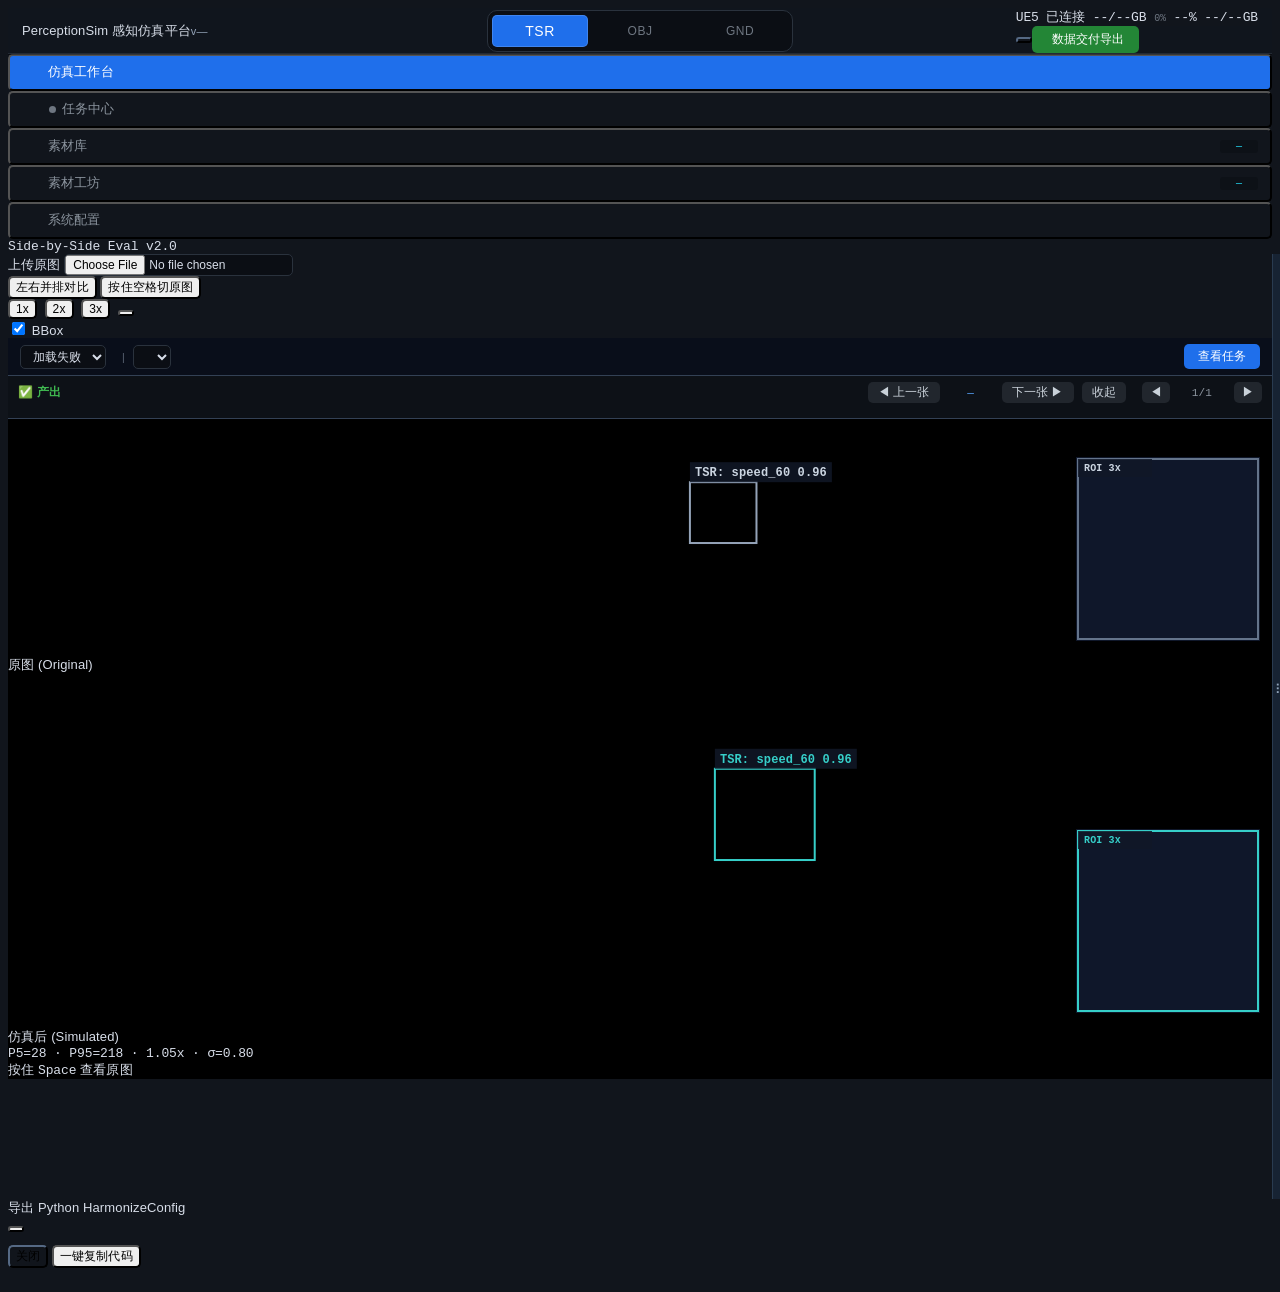
==== commit c01e88b7: "同步仿真平台与 TSR VLM 最新代码" ====
--- a/dashboard/index.html
+++ b/dashboard/index.html
@@ -786,7 +786,6 @@
         <div class="max-w-6xl mx-auto space-y-4">
           <div class="flex items-center justify-between">
             <h2 class="text-base font-semibold text-white">素材工坊</h2>
-            <span class="text-xs text-slate-400">选择素材类型 → 上传 → 检查预览 → 确认入库</span>
           </div>
           <div role="tablist" aria-label="素材类型" class="flex flex-wrap gap-2">
             <button type="button" role="tab" id="studioTabObj" aria-controls="studioObj" aria-selected="true" class="studio-tab px-4 py-2 rounded text-xs font-semibold">OBJ 三维目标</button>
@@ -803,62 +802,16 @@
           <div id="studioObj" role="tabpanel" aria-labelledby="studioTabObj" class="space-y-4">
           <div class="p-3 rounded-lg bg-panelBg border border-slate-700">
             <h3 class="text-sm font-semibold text-white">OBJ 三维素材</h3>
-            <p class="text-xs text-slate-400 mt-1">上传 GLB，检查模型各角度后设置类别、朝向和实际尺寸。</p>
+            <p class="text-xs text-slate-400 mt-1">上传模型，设置类别、朝向与尺寸。</p>
           </div>
           <details class="p-4 rounded-lg bg-panelBg border border-slate-700 space-y-2">
             <summary class="text-sm text-cyan cursor-pointer font-semibold">照片生成 3D PBR 模型（可选）</summary>
             <div class="text-sm text-white font-semibold">照片生成 3D · 本地混元</div>
-            <p class="text-xs text-slate-400">推荐使用主体完整的透明背景 PNG。生成模型包括颜色、金属度和粗糙度贴图；真实尺寸需要人工确认。</p>
+            <p class="text-xs text-slate-400">上传主体完整的照片；生成后请检查材质与真实尺寸。</p>
             <input id="studioPhoto" type="file" accept="image/png,image/jpeg,image/webp" class="text-xs text-slate-300">
             <button id="studioGenerate" class="px-4 py-2 rounded bg-cyan text-slate-900 text-xs">生成 3D 模型</button>
             <div id="studioGenerateStatus" class="text-xs text-slate-400"></div>
           </details>
-          <!-- LIGHT-STUDIO-UI: 车灯组编辑 -->
-          <div class="p-4 rounded-lg bg-panelBg border border-slate-700 space-y-3">
-            <div class="flex items-center justify-between">
-              <h3 class="text-sm font-semibold text-white">车灯组编辑</h3>
-              <span id="lightStat" class="text-[11px] text-slate-400">加载中…</span>
-            </div>
-            <p class="text-[11px] text-slate-400 leading-relaxed">
-              选择模型 → 确认/修正 前灯 / 尾灯 / 转向灯 的材质名。
-              仿真渲染时会按这里的分组驱动自发光与闪烁。
-            </p>
-
-            <div class="grid grid-cols-3 gap-3">
-              <label class="text-[11px] text-slate-300">模型
-                <select id="lightAsset" style="width:100%;min-height:34px;background:#090e1a;
-                  color:#e2e8f0;border:1px solid #334155;border-radius:5px;padding:5px 8px;font-size:12px">
-                  <option value="">加载中…</option>
-                </select>
-              </label>
-              <label class="text-[11px] text-slate-300">筛选
-                <select id="lightFilter" style="width:100%;min-height:34px;background:#090e1a;
-                  color:#e2e8f0;border:1px solid #334155;border-radius:5px;padding:5px 8px;font-size:12px">
-                  <option value="supported">仅显示可控灯模型</option>
-                  <option value="all">全部模型</option>
-                </select>
-              </label>
-              <div class="text-[11px] text-slate-300">操作
-                <button id="lightAddGrp" type="button" style="width:100%;min-height:34px;
-                  background:#1f6feb;color:#fff;border:0;border-radius:5px;cursor:pointer;font-size:12px">
-                  + 添加材质到选中组</button>
-              </div>
-            </div>
-
-            <div id="lightGroups" class="grid grid-cols-3 gap-3"></div>
-
-            <div class="flex items-center gap-2 pt-1">
-              <button id="lightSave" type="button" style="background:#238636;color:#fff;border:0;
-                border-radius:5px;padding:7px 18px;font-size:12px;font-weight:600;cursor:pointer">
-                保存车灯配置</button>
-              <button id="lightPreview" type="button" style="background:#21262d;color:#c9d1d9;
-                border:1px solid #30363d;border-radius:5px;padding:7px 16px;font-size:12px;cursor:pointer">
-                预览闪烁</button>
-              <span id="lightMsg" class="text-[11px] text-slate-400"></span>
-            </div>
-            <div id="lightPreviewBox" style="display:none;gap:8px;margin-top:6px"></div>
-          </div>
-
           <!-- 上传区 -->
           <div id="studioDrop" class="p-6 rounded-lg border-2 border-dashed border-slate-600
                bg-panelBg text-center cursor-pointer hover:border-cyan transition"
@@ -943,6 +896,49 @@
             <div id="studio3dStatus" class="text-xs text-slate-400 mt-2"></div>
           </div>
           <div id="studioPreviews" class="grid grid-cols-2 md:grid-cols-4 gap-3"></div>
+          <!-- LIGHT-STUDIO-UI: 车灯组编辑 -->
+          <div class="p-4 rounded-lg bg-panelBg border border-slate-700 space-y-3">
+            <div class="flex items-center justify-between">
+              <h3 class="text-sm font-semibold text-white">车灯组编辑</h3>
+              <span id="lightStat" class="text-[11px] text-slate-400">加载中…</span>
+            </div>
+            <p class="text-[11px] text-slate-400 leading-relaxed">为前灯、尾灯和转向灯分别指定材质。</p>
+
+            <div class="grid grid-cols-3 gap-3">
+              <label class="text-[11px] text-slate-300">模型
+                <select id="lightAsset" style="width:100%;min-height:34px;background:#090e1a;
+                  color:#e2e8f0;border:1px solid #334155;border-radius:5px;padding:5px 8px;font-size:12px">
+                  <option value="">加载中…</option>
+                </select>
+              </label>
+              <label class="text-[11px] text-slate-300">筛选
+                <select id="lightFilter" style="width:100%;min-height:34px;background:#090e1a;
+                  color:#e2e8f0;border:1px solid #334155;border-radius:5px;padding:5px 8px;font-size:12px">
+                  <option value="supported">仅显示可控灯模型</option>
+                  <option value="all">全部模型</option>
+                </select>
+              </label>
+              <div class="text-[11px] text-slate-300">操作
+                <button id="lightAddGrp" type="button" style="width:100%;min-height:34px;
+                  background:#1f6feb;color:#fff;border:0;border-radius:5px;cursor:pointer;font-size:12px">
+                  + 添加材质到选中组</button>
+              </div>
+            </div>
+
+            <div id="lightGroups" class="grid grid-cols-3 gap-3"></div>
+
+            <div class="flex items-center gap-2 pt-1">
+              <button id="lightSave" type="button" style="background:#238636;color:#fff;border:0;
+                border-radius:5px;padding:7px 18px;font-size:12px;font-weight:600;cursor:pointer">
+                保存车灯配置</button>
+              <button id="lightPreview" type="button" style="background:#21262d;color:#c9d1d9;
+                border:1px solid #30363d;border-radius:5px;padding:7px 16px;font-size:12px;cursor:pointer">
+                预览闪烁</button>
+              <span id="lightMsg" class="text-[11px] text-slate-400"></span>
+            </div>
+            <div id="lightPreviewBox" style="display:none;gap:8px;margin-top:6px"></div>
+          </div>
+
           </div>
 
           <div id="studioGnd" role="tabpanel" aria-labelledby="studioTabGnd" hidden class="p-4 rounded-lg bg-panelBg border border-slate-700 space-y-3">
@@ -3934,7 +3930,7 @@
         }
       }
       window.__paramLockUntil = Date.now() + 90000;   // 90 秒内不被自动刷新覆盖
-      setStatus('单帧预览：' + (d.warning || '') + ' · 模糊 ' + params.blur_sigma.toFixed(2));
+      setStatus('单帧预览 · 使用批量标牌渲染流程');
     } catch(e){
       setStatus('失败：' + e.message, true);
     } finally {
@@ -7295,7 +7291,7 @@
     $('batchModal').remove();
 
     var pin = window.__PIN_SIGN || {};
-    var minSign = parseInt(($('yMinSign') || {}).value, 10) || 20;
+    var minSign = parseInt(($('yMinSign') || {}).value, 10) || 12;
     var conf = parseFloat(($('yConf') || {}).value) || 0.20;
     var limit = parseInt(($('yLimit') || {}).value, 10) || 120;
 
@@ -7385,8 +7381,8 @@
     dets: {},            // 检测结果
     outDir: '/data/render/tsr_v3_10',
     conc: 2,
-    minSign: 20,
-    conf: 0.20,
+    minSign: 16,
+    conf: 0.15,
     limit: 120
   };
 
@@ -7446,13 +7442,13 @@
             '</div>' +
             '<div style="display:flex;gap:5px;align-items:center">' +
               '<span style="color:#8b949e;font-size:11.5px">最小</span>' +
-              '<input id="thMin" type="number" value="20" min="10" max="300" ' +
+              '<input id="thMin" type="number" value="12" min="8" max="300" ' +
               'style="width:52px;background:#090E1A;border:1px solid #334155;color:#e2e8f0;' +
               'border-radius:4px;padding:2px 6px;font-size:11.5px">' +
             '</div>' +
             '<div style="display:flex;gap:5px;align-items:center">' +
               '<span style="color:#8b949e;font-size:11.5px">置信度</span>' +
-              '<input id="thConf" type="number" value="0.20" min="0.05" max="0.95" step="0.05" ' +
+              '<input id="thConf" type="number" value="0.15" min="0.05" max="0.95" step="0.05" ' +
               'style="width:52px;background:#090E1A;border:1px solid #334155;color:#e2e8f0;' +
               'border-radius:4px;padding:2px 6px;font-size:11.5px">' +
             '</div>' +
@@ -7653,8 +7649,8 @@
   async function runBatch(){
     var out = ($('thOut') || {}).value || H.outDir;
     var conc = parseInt(($('thConc') || {}).value, 10) || 2;
-    var minSign = parseInt(($('thMin') || {}).value, 10) || 20;
-    var conf = parseFloat(($('thConf') || {}).value) || 0.20;
+    var minSign = parseInt(($('thMin') || {}).value, 10) || 12;
+    var conf = parseFloat(($('thConf') || {}).value) || 0.15;
     var limit = parseInt(($('thLimit') || {}).value, 10) || 120;
 
     var list = H.jobs.filter(function(j){ return j.en !== false && j.root && j.root.trim(); });
@@ -8378,7 +8374,12 @@
           cb.onchange = function(){
             var arr = a.groups[g.k] || (a.groups[g.k] = []);
             var i = arr.indexOf(name);
-            if (cb.checked && i < 0) arr.push(name);
+            if (cb.checked && i < 0) {
+              GROUPS.forEach(function(other){
+                if (other.k !== g.k) a.groups[other.k]=(a.groups[other.k]||[]).filter(function(n){return n!==name;});
+              });
+              arr.push(name);
+            }
             else if (!cb.checked && i >= 0) arr.splice(i, 1);
             a.n_light_mats = (a.groups.head||[]).length +
                              (a.groups.tail||[]).length +
@@ -8402,6 +8403,10 @@
     function save(){
       if (!IDX || !CUR) return;
       var msg = $('lightMsg');
+      var selected=IDX.assets[CUR],groups=(selected&&selected.groups)||{},seen={};
+      var conflicts=[];
+      GROUPS.forEach(function(g){(groups[g.k]||[]).forEach(function(n){var k=n.toLowerCase();if(seen[k]&&conflicts.indexOf(n)<0)conflicts.push(n);seen[k]=g.k;});});
+      if(conflicts.length){if(msg){msg.style.color='#F85149';msg.textContent='请先解决重复分组：'+conflicts.join('、');}return;}
       if (msg) msg.textContent = '保存中…';
       fetch('/api/light/save', {
         method:'POST',
@@ -14176,7 +14181,7 @@
 
     // OBJ-JOB-BBOX: 参数化渲染图必须读取同一任务生成的合成标注。
     // 真实框保留，旧合成框清除；快速播放时只接受当前帧响应。
-    if (P.simOverride &&
+    if (P.simOverride && f.__simAnnJob !== P.simOverride.job &&
         (!P.simOverride.onlyStem || f.stem === P.simOverride.onlyStem)) {
       if (f.__simAnnJob !== P.simOverride.job) {
         f.objects = (f.objects || []).filter(function(o){ return o.source === 'real'; });
@@ -14195,6 +14200,7 @@
             frameRef.objects = real.concat(supplied.filter(function(o){ return o.source === 'synthetic'; }));
             if (a && a.width && a.height) { frameRef.width = a.width; frameRef.height = a.height; }
             frameRef.__simAnnJob = job;
+            frameRef.__enrichedJob = job;
             frameRef.__needsRawProjection = /^(objtask_|obj3d_)/.test(job);
             frameRef.original_geometry = (a && a.original_geometry) || 'unavailable';
             if (P.idx === frameIndex && P.__bboxRenderSeq === renderSeq) {
@@ -14364,7 +14370,7 @@
     if (!job && f.sim) {
       try { var u = new URL(f.sim, window.location.href); if (u.origin === window.location.origin && u.pathname === '/api/render_job_image') job = u.searchParams.get('job'); } catch(e) {}
     }
-    if (!job || !/^objtask_/.test(job)) return Promise.resolve(true);
+    if (!job || !/^(objtask_|obj3d_)/.test(job)) return Promise.resolve(true);
     if (f.__enrichedJob === job && f.width && f.height && f.original_geometry) return Promise.resolve(true);
     var key = job + '|' + f.stem;
     if (_clipAnnotationPending[key]) return _clipAnnotationPending[key];
@@ -14372,10 +14378,10 @@
     _clipAnnotationPending[key] = fetch('/api/render_job_annotation?job=' + encodeURIComponent(job) + '&stem=' + encodeURIComponent(f.stem), {cache:'no-store'})
       .then(function(r){ if (!r.ok) throw new Error('annotation HTTP ' + r.status); return r.json(); })
       .then(function(a){
-        if (P.frames !== sourceFrames || !a || a.frame !== f.stem || !Array.isArray(a.objects) || !a.width || !a.height) return false;
+        if (P.frames !== sourceFrames || (P.simOverride && P.simOverride.job !== job) || !a || a.frame !== f.stem || !Array.isArray(a.objects) || !a.width || !a.height) return false;
         f.objects = a.objects; f.width = a.width; f.height = a.height;
         f.frame_status = a.frame_status || ''; f.original_geometry = a.original_geometry || 'unavailable';
-        f.__needsRawProjection = true; f.__enrichedJob = job;
+        f.__needsRawProjection = true; f.__enrichedJob = job; f.__simAnnJob = job;
         return true;
       }).catch(function(e){console.warn('[CLIP-ANNOTATION]', e);return false;})
       .finally(function(){ delete _clipAnnotationPending[key]; });
@@ -14857,6 +14863,7 @@
       optical_blur: 1.2,  // 镜头光学柔和度（REALISTIC）
       opacity: 0.82,      // 不透明度（REALISTIC: 不超过 82%）
       occlusion: true,
+      erase_refine: false,
       lane_type: 'lane_dashed_white',
       reflectivity: 1.95,
       show_mask: false,
@@ -15085,10 +15092,8 @@
         '<div style="color:#8B95A5;font-size:10.5px;margin-bottom:8px">渲染方式：写实 3D 世界轨迹全片段预览<br><span style="color:#EAB308">轨迹与任务中心一致；未经验证的数据不用于训练</span></div>' +
         '<div style="padding:8px;border:1px solid #35546b;border-radius:5px;margin-bottom:10px">' +
         '<div style="color:#22D3EE;font-size:11px;font-weight:600;margin-bottom:8px">仿真融合与材质</div>' +
-        toggle('harmonize', '轻度场景颜色融合', 'obj') +
         toggle('hdri_enabled', '街道环境反射（试验）', 'obj') +
         toggle('paint_coat_enabled', '识别车漆清漆（试验）', 'obj') +
-        toggle('lights_enabled', '启用已配置的前灯和尾灯', 'obj') +
         '<div style="color:#8B95A5;font-size:9px">调整后点击底部“应用参数并重绘”。清漆仅对可识别的车漆材质生效。</div></div>' +
         '<div style="margin-bottom:9px">' +
           '<div style="color:#8B95A5;font-size:10.5px;margin-bottom:3px">' +
@@ -15180,7 +15185,6 @@
                function(v){ return v.toFixed(2) + 'x'; }) +
         slider('shadow', '阴影强度', 'obj', 0, 1, 0.05, '',
                function(v){ return Math.round(v * 100) + '%'; }) +
-        toggle('occlusion', '遮挡裁剪', 'obj') +
         '<div style="color:#8B95A5;font-size:10.5px;margin:8px 0 3px">光照</div>' +
         '<select id="mpObjLight" style="width:100%;background:#161B24;' +
           'border:1px solid #2A323D;color:#8B95A5;border-radius:4px;' +
@@ -15311,7 +15315,6 @@
                function(v){ return v.toFixed(1); }) +
         slider('opacity', '不透明度', 'gnd', 0.2, 1.0, 0.05, '',
                function(v){ return Math.round(v * 100) + '%'; }) +
-        toggle('occlusion', '遮挡裁剪', 'gnd') +
         // TO-LABEL-UI: 一键导出到真实标注格式
         '<button id="mpExport" style="width:100%;background:#238636;' +
           'color:#fff;border:0;border-radius:5px;padding:7px;' +
@@ -16653,6 +16656,7 @@
                 itemRef.original_geometry = a.original_geometry || 'unavailable';
                 itemRef.__needsRawProjection = /^(objtask_|obj3d_)/.test(job);
                 itemRef.__simAnnJob = job;
+                itemRef.__enrichedJob = job;
                 if (Array.isArray(a.objects)) itemRef.objects = a.objects;
                 if (FS.open && FS.idx === index) drawFsBbox(index);
               }).catch(function(e){ console.warn('[FULLSCREEN-ANNOTATION]', e); })
@@ -16754,6 +16758,7 @@
         } else {
           var b2 = rawNeeded ? o.bbox2d_orig : (o.bbox2d_sim || o.bbox2d);
           if (!b2) return;
+          b2 = [b2[0]*_fx,b2[1]*_fy,b2[2]*_fx,b2[3]*_fy];
           ctx.strokeRect(b2[0], b2[1], b2[2] - b2[0], b2[3] - b2[1]);
           var b = b2;
         }
@@ -17263,7 +17268,7 @@
                       padding:7px 10px;font-size:12px;min-width:220px">
                 <option value="">选择预设…</option>
               </select>
-              <input id="delivPath" placeholder="/mnt/Data_Platform/zhj_datasim/delivery"
+              <input id="delivPath" placeholder="/data/delivery"
                      style="flex:1;background:#161B24;border:1px solid #334155;
                      color:#e2e8f0;border-radius:6px;padding:7px 10px;
                      font-size:12px;font-family:monospace">
@@ -17734,5 +17739,27 @@
 setInterval(build,1000);setTimeout(build,300);
 })();
 </script>
+<style id="interface-polish-v120">
+  body { font-family: -apple-system,BlinkMacSystemFont,"Segoe UI","Microsoft YaHei",sans-serif; letter-spacing:.01em; }
+  body > header { background:rgba(17,22,30,.92)!important; backdrop-filter:blur(18px); border-color:rgba(143,163,190,.15)!important; }
+  #leftNav { background:#111720; border-color:rgba(143,163,190,.14); }
+  #view-tasks, #view-studio, #view-library, #view-settings { color:#e5ebf3; }
+  #view-tasks input:not([type=checkbox]):not([type=range]),
+  #view-tasks select, #view-studio input:not([type=checkbox]):not([type=range]),
+  #view-studio select { border-radius:9px!important; min-height:38px; }
+  #view-tasks button, #view-studio button, #view-library button { border-radius:9px; }
+  #rightPanel :is(label,span,select,button,input,div) { font-size:13px!important; line-height:1.4; }
+  #rightPanel select, #rightPanel button { min-height:32px; }
+  #ctrl-tsr .flex:has(> label #tsrEllipse), #ctrl-tsr .flex:has(> label #tsrSafeErase),
+  #ctrl-tsr .flex:has(> label #tsrDoubleGate) { display:none!important; }
+  #tsrQualityBody, #ctrl-tsr div:has(> #tsrQualityArrow) { display:none!important; }
+  #view-tasks :is(button,input,select):focus-visible,
+  #view-studio :is(button,input,select):focus-visible,
+  #view-library :is(button,input,select):focus-visible { outline:2px solid #70a8ff; outline-offset:2px; }
+  #view-tasks table, #view-library table { font-variant-numeric:tabular-nums; }
+  #view-studio .studio-tab { border-radius:9px!important; }
+  #view-studio #studioObj > .border, #view-studio #studioGnd, #view-studio #studioTsr { border-radius:12px!important; }
+  @media (prefers-reduced-motion:reduce) { *,*::before,*::after { scroll-behavior:auto!important; transition-duration:.01ms!important; } }
+</style>
 </body>
 </html>
